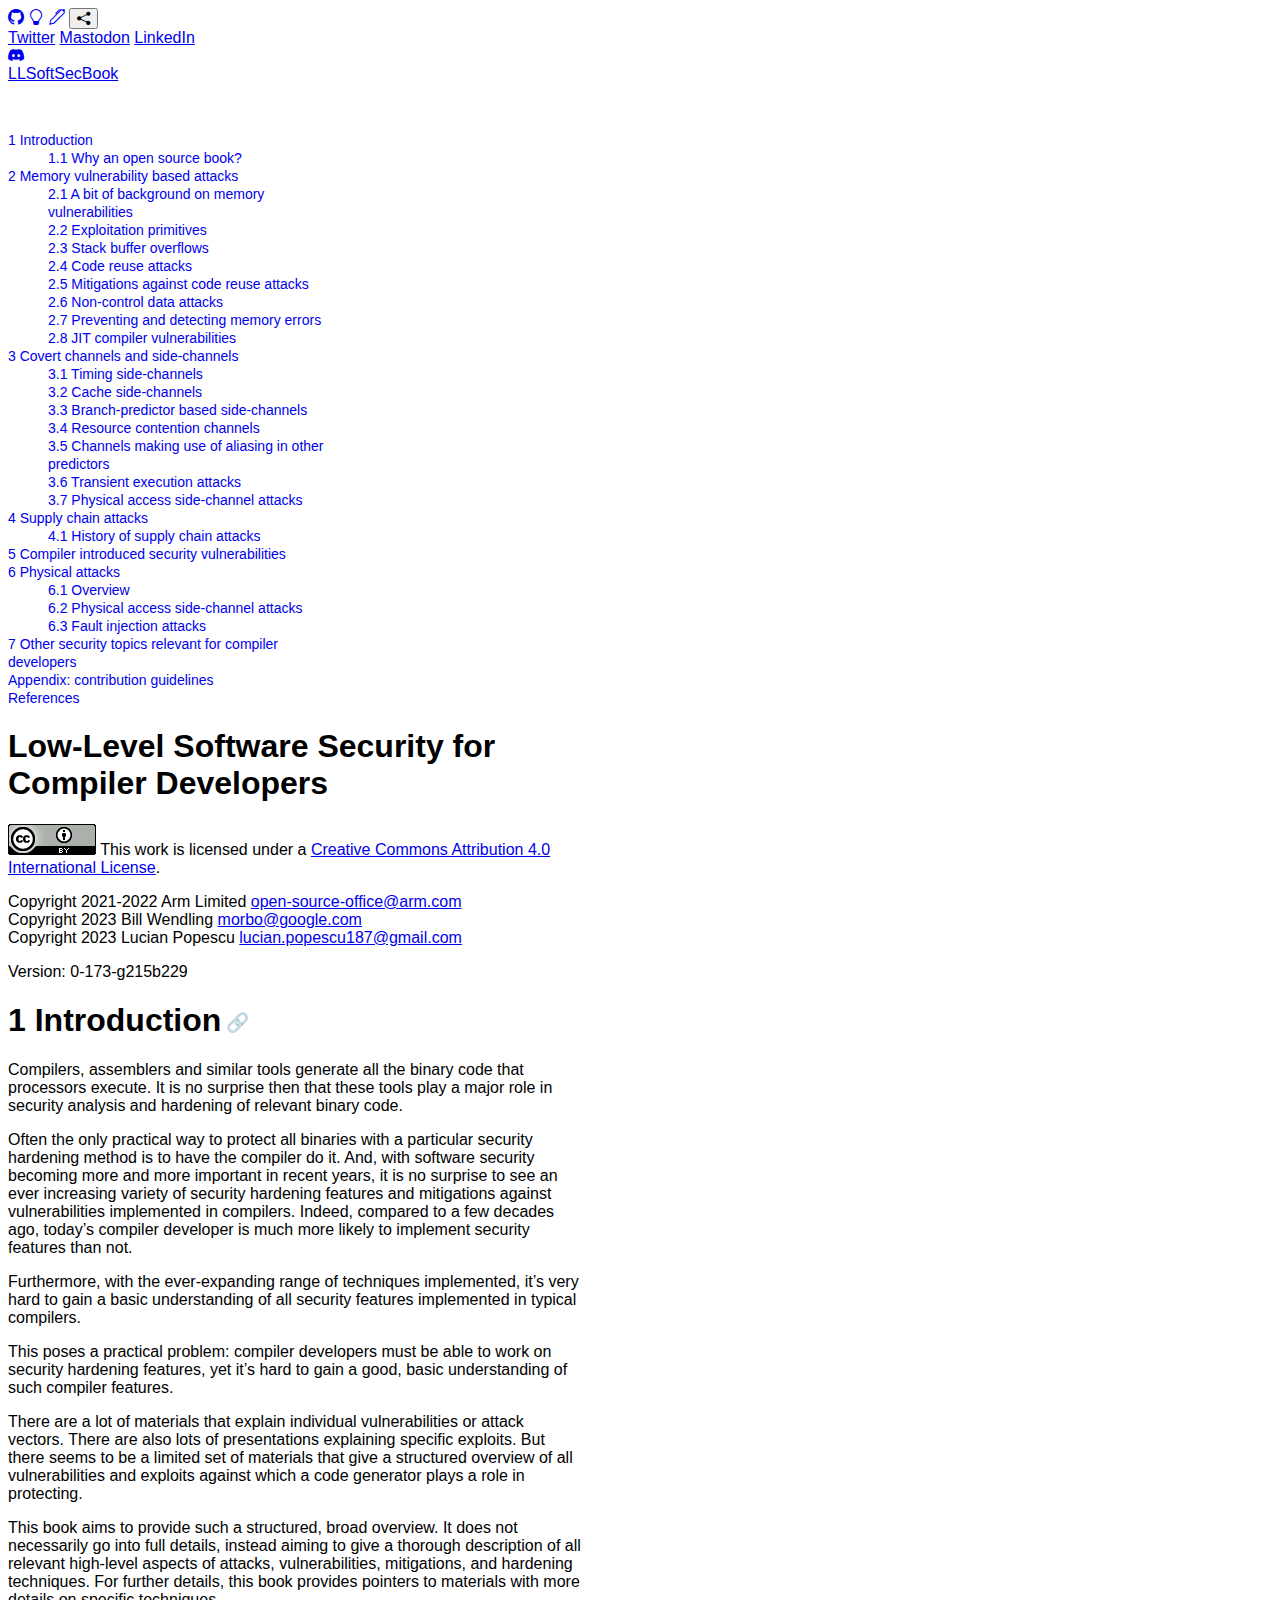
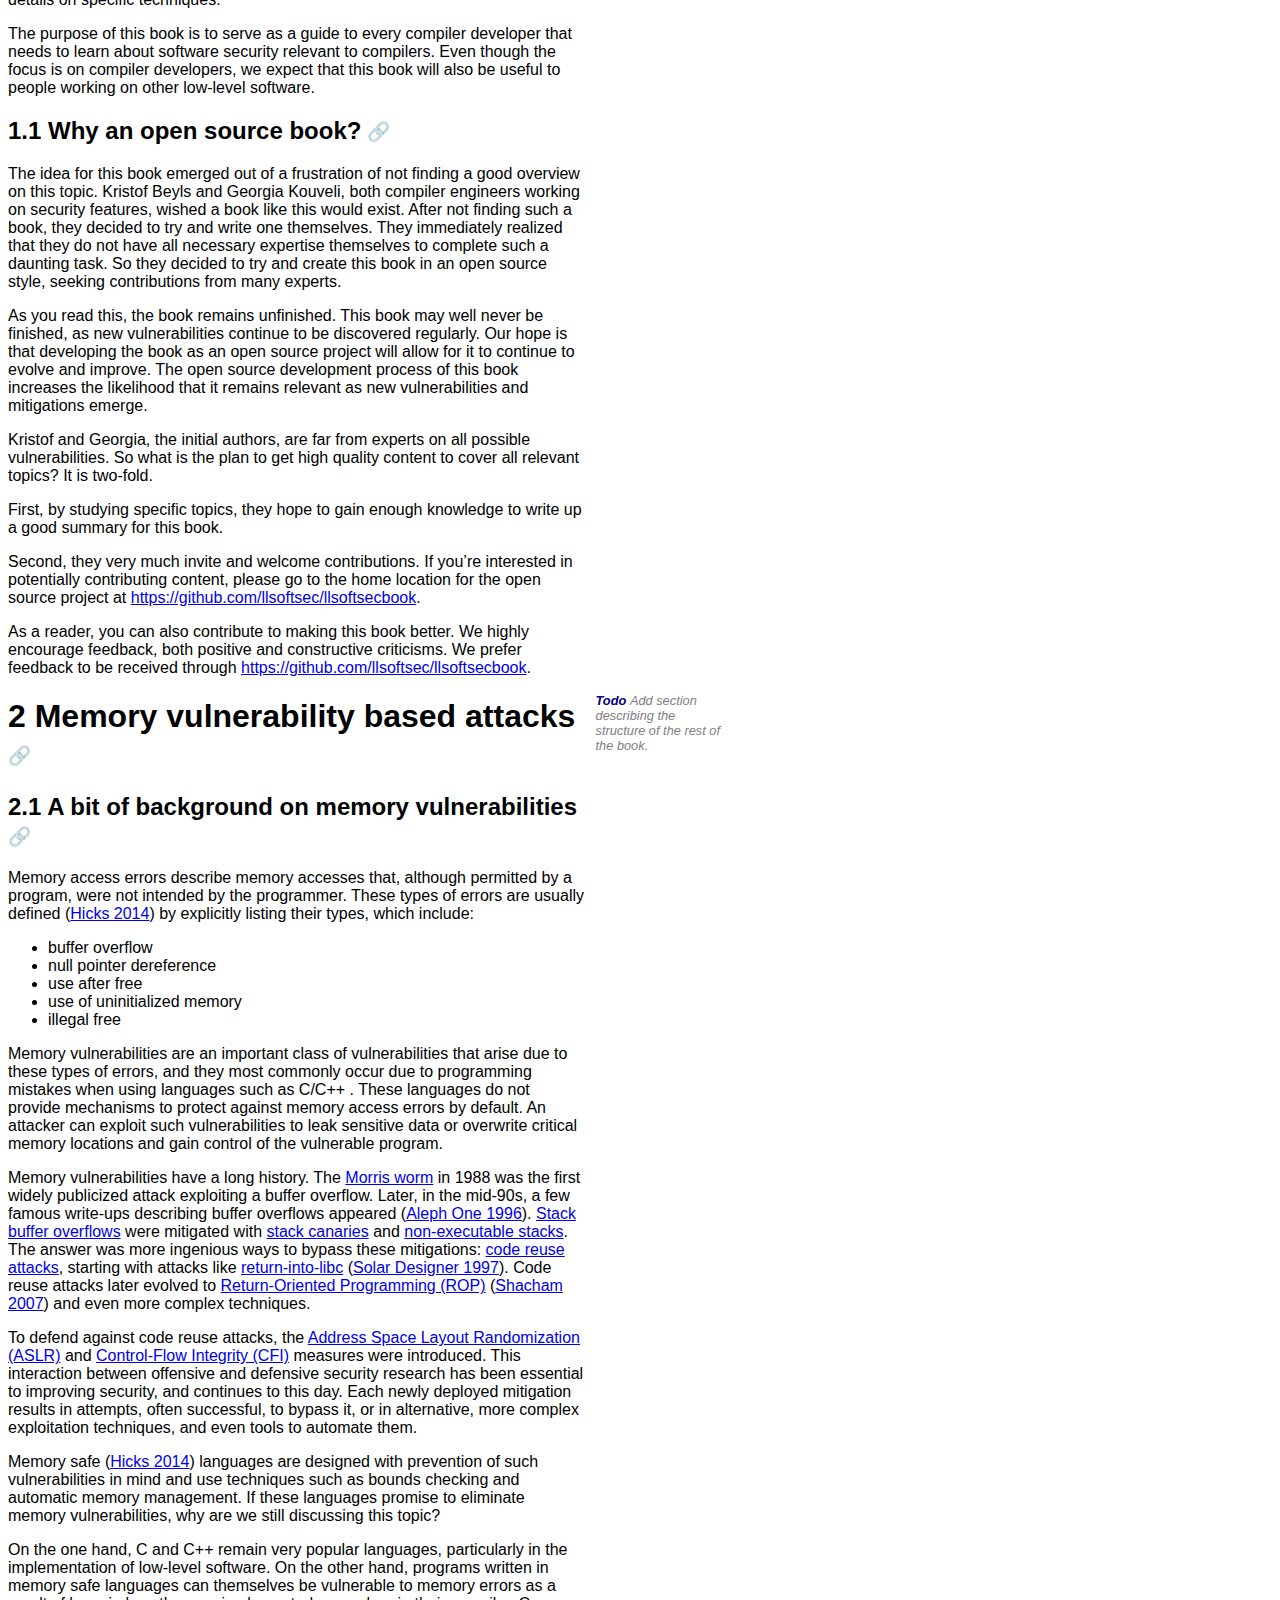
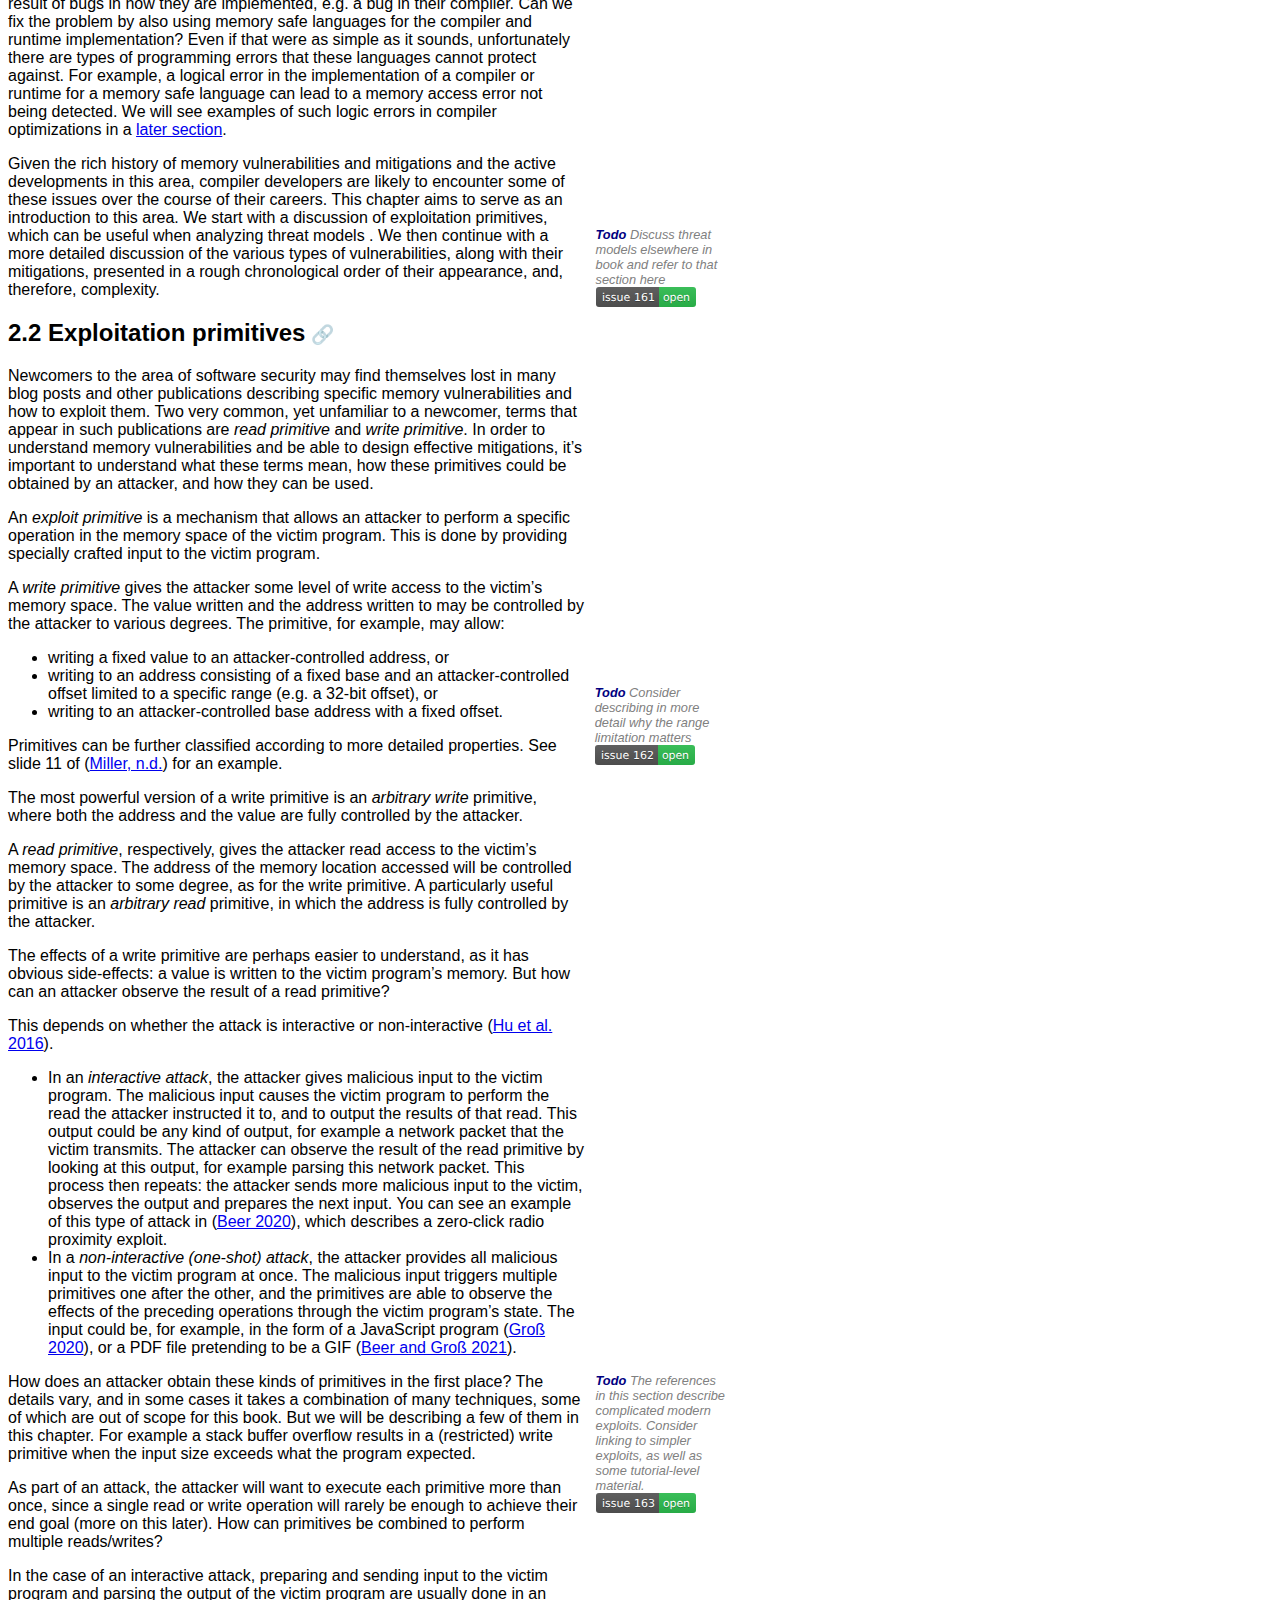
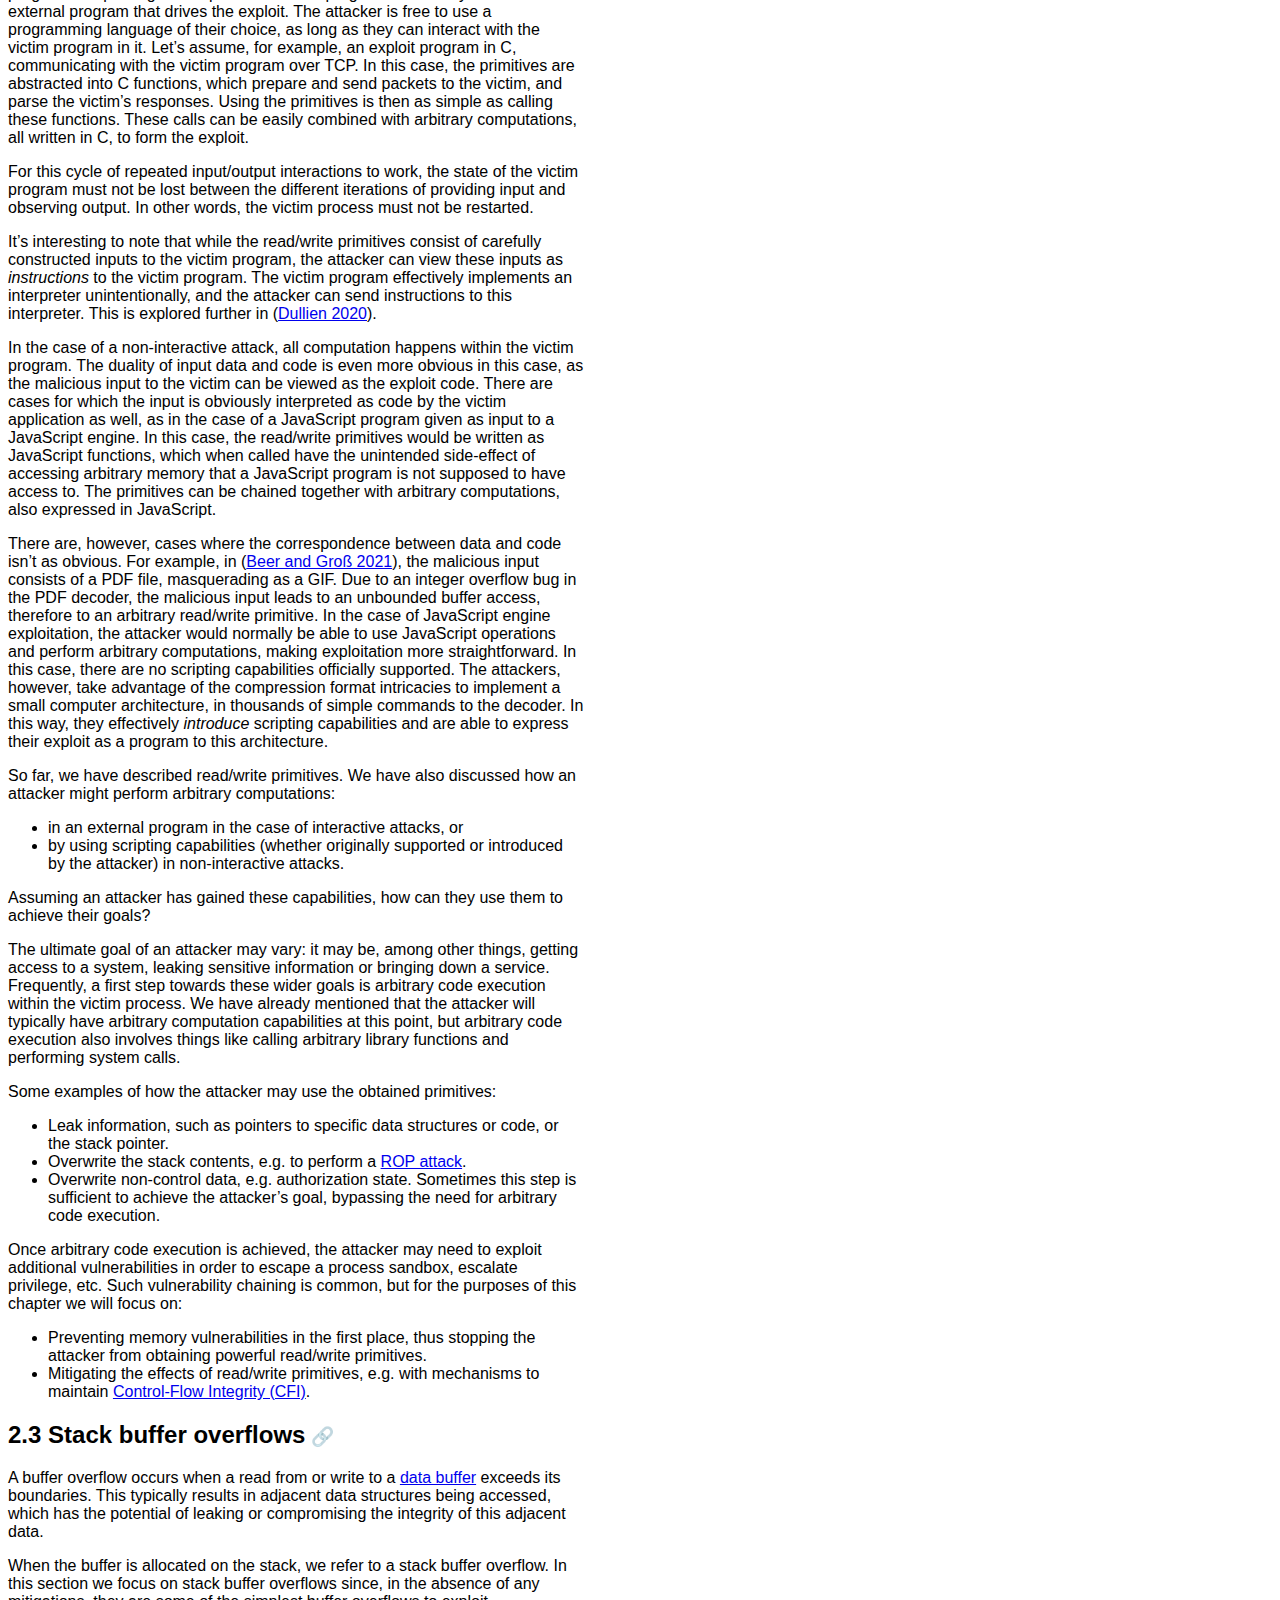
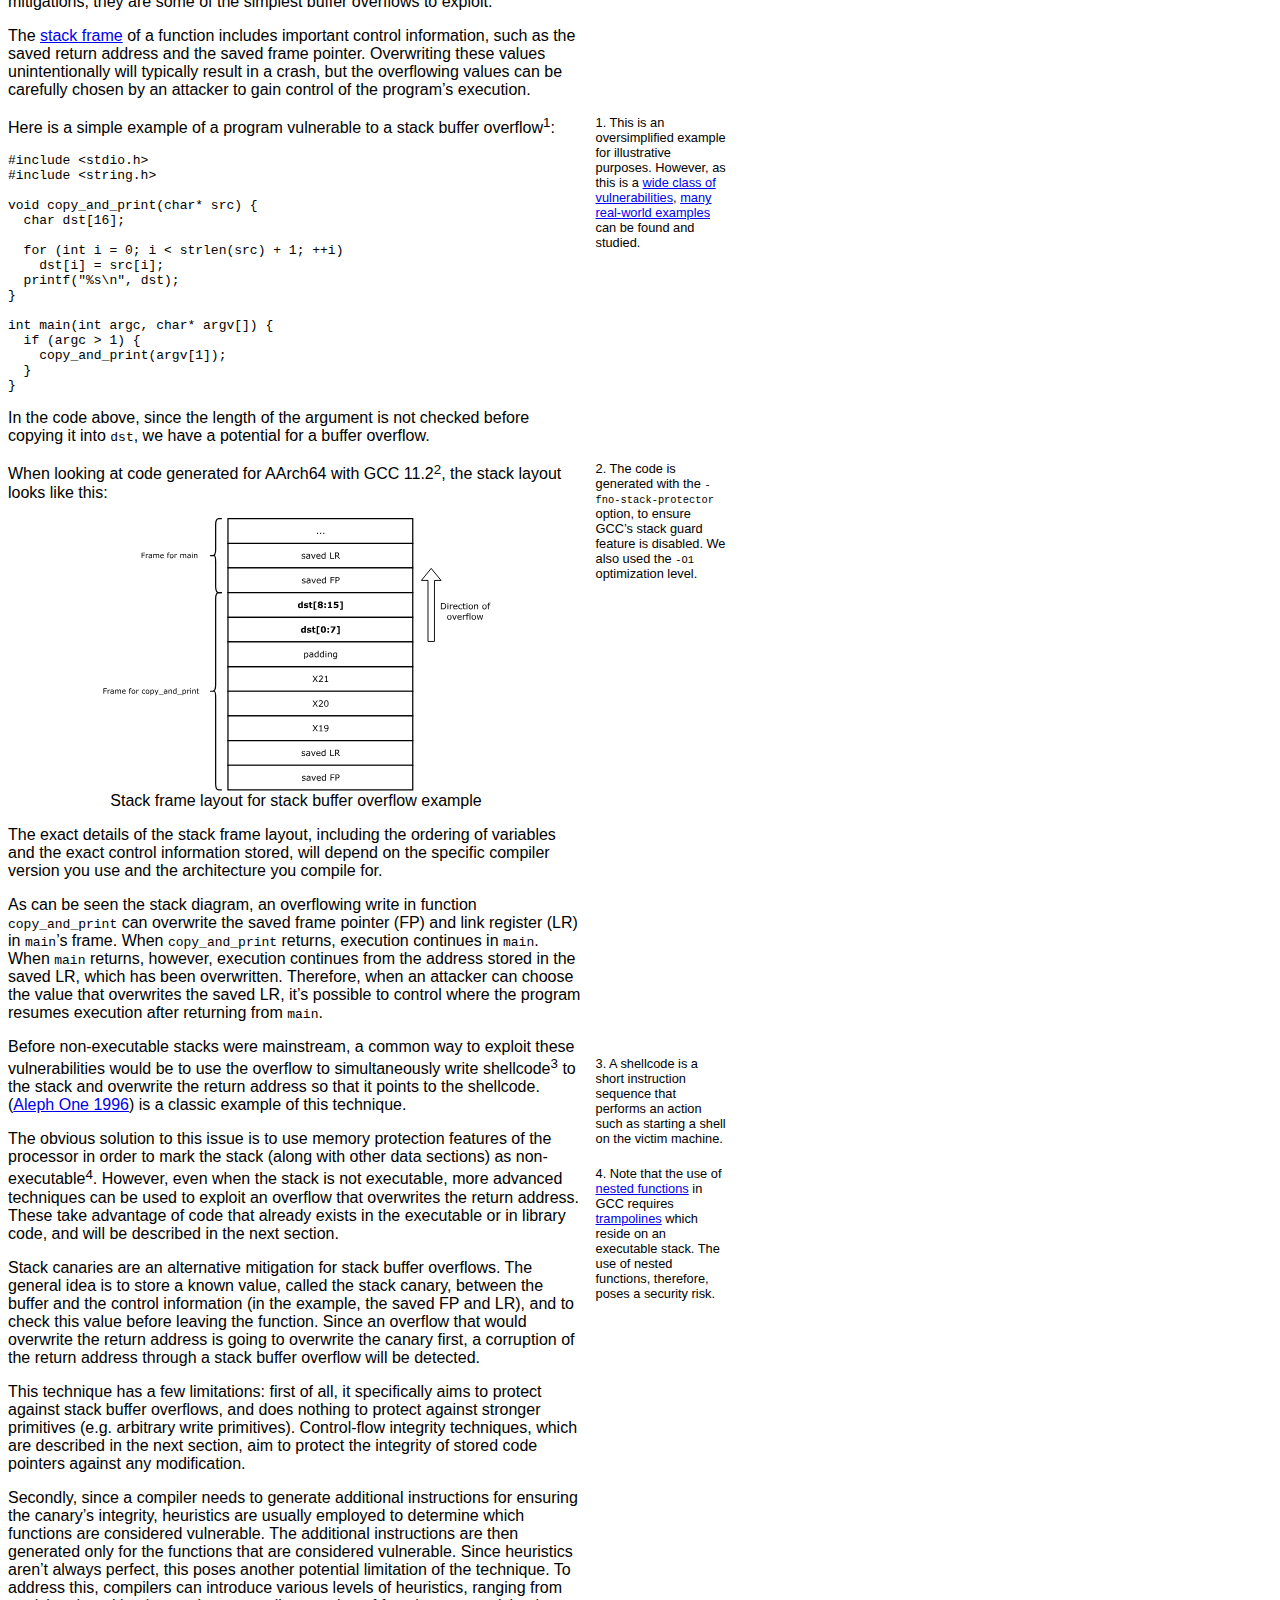
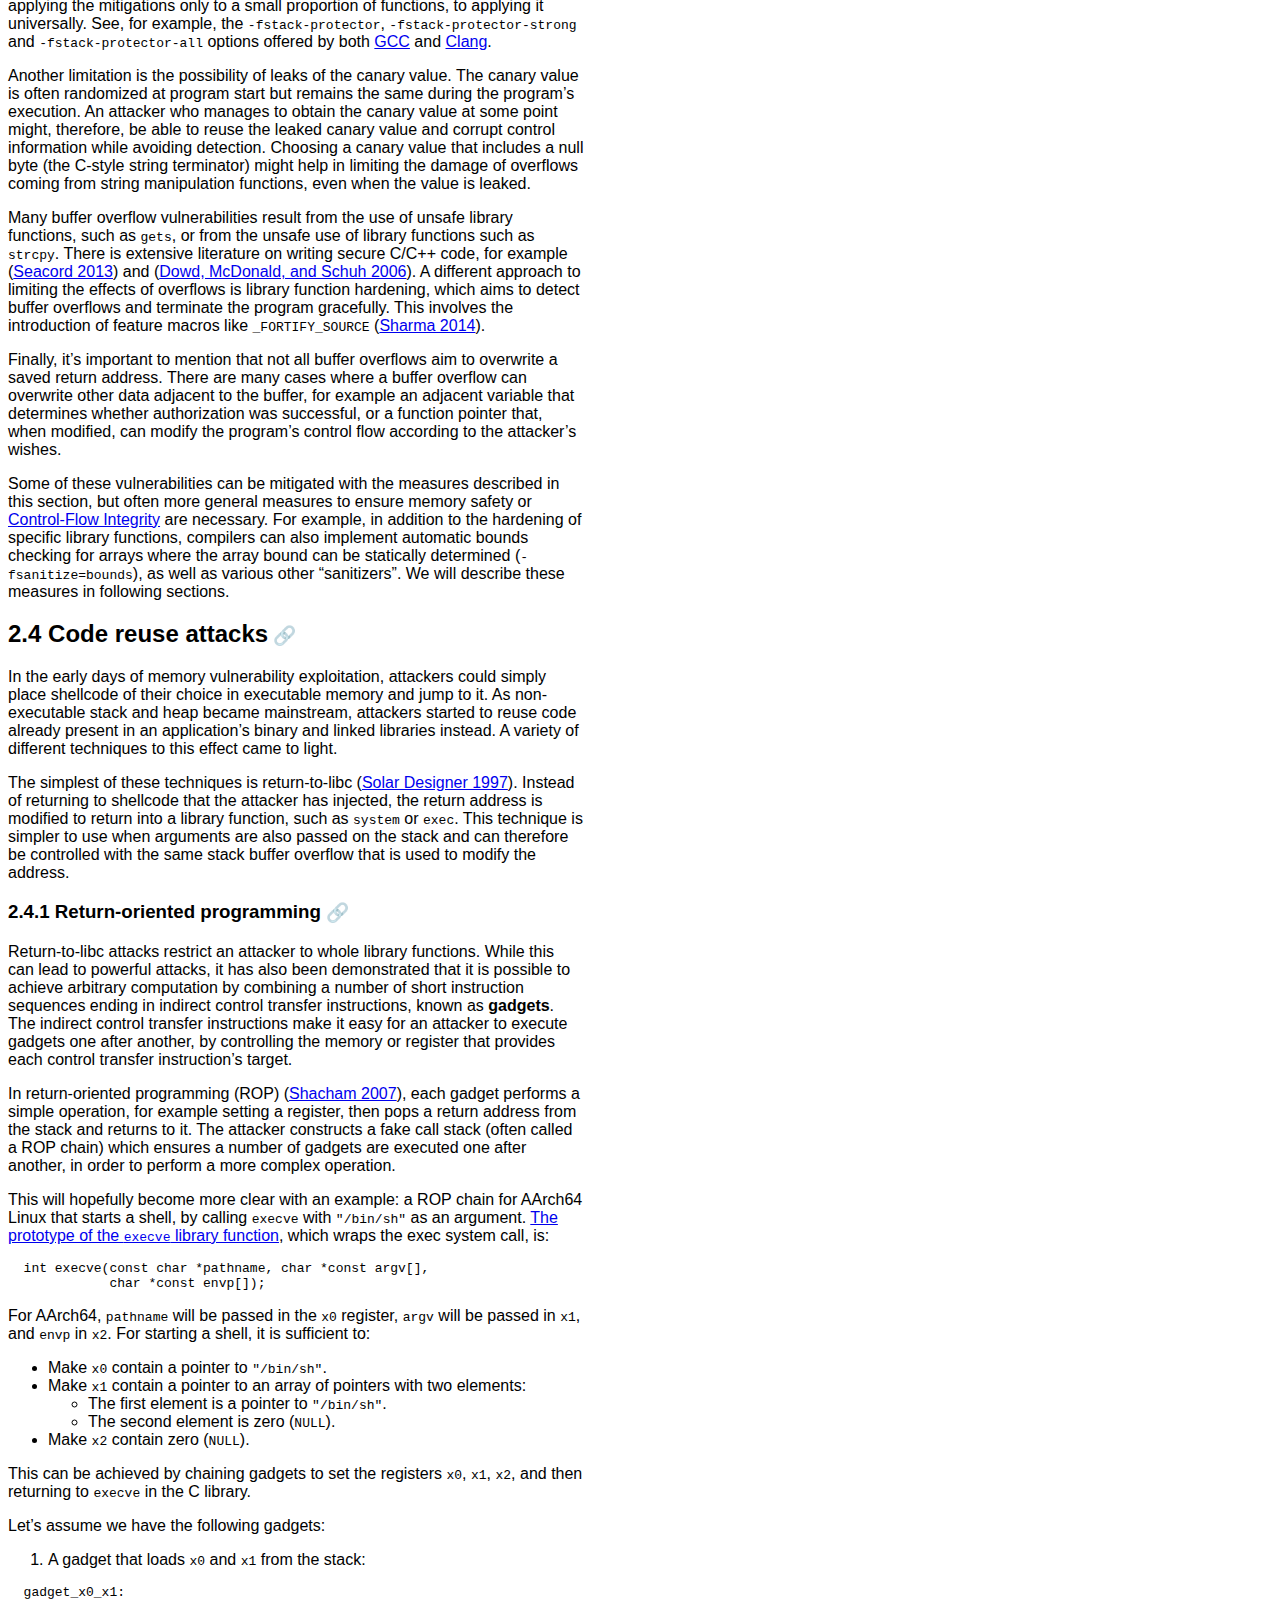
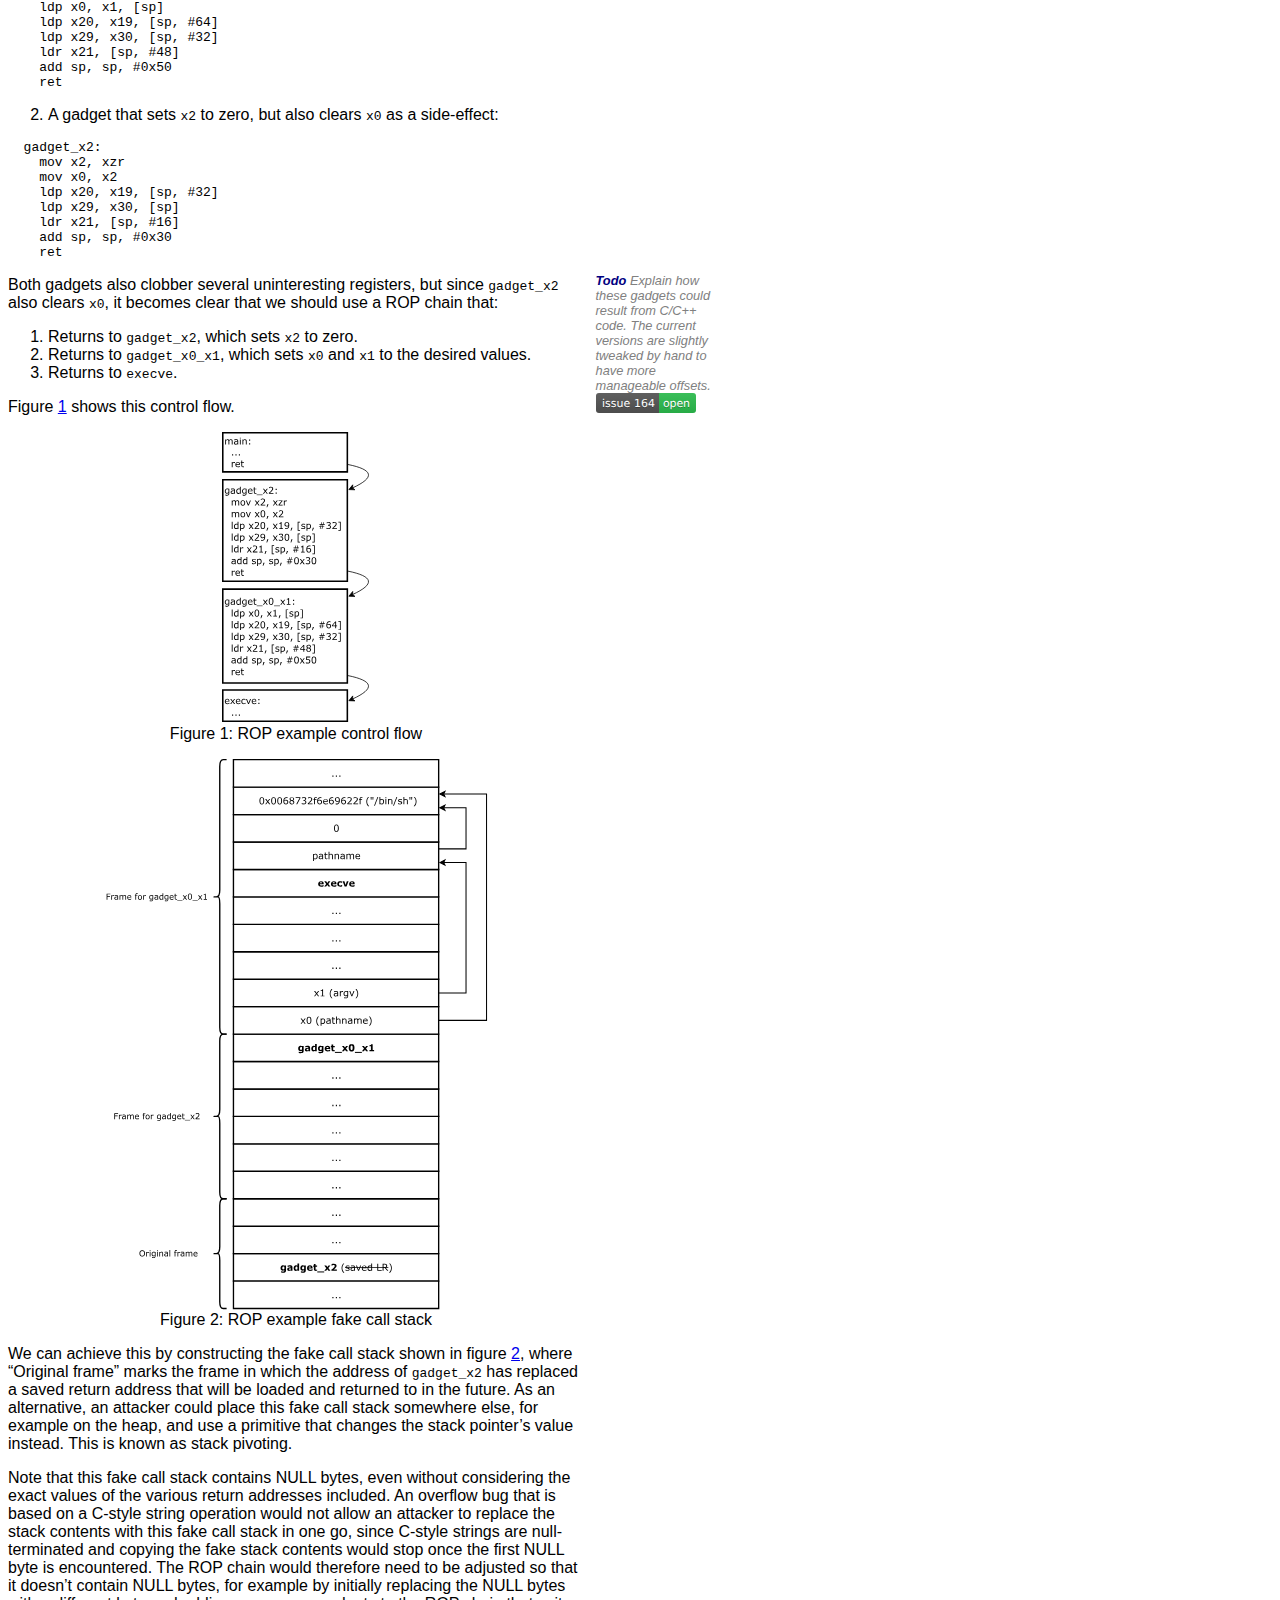
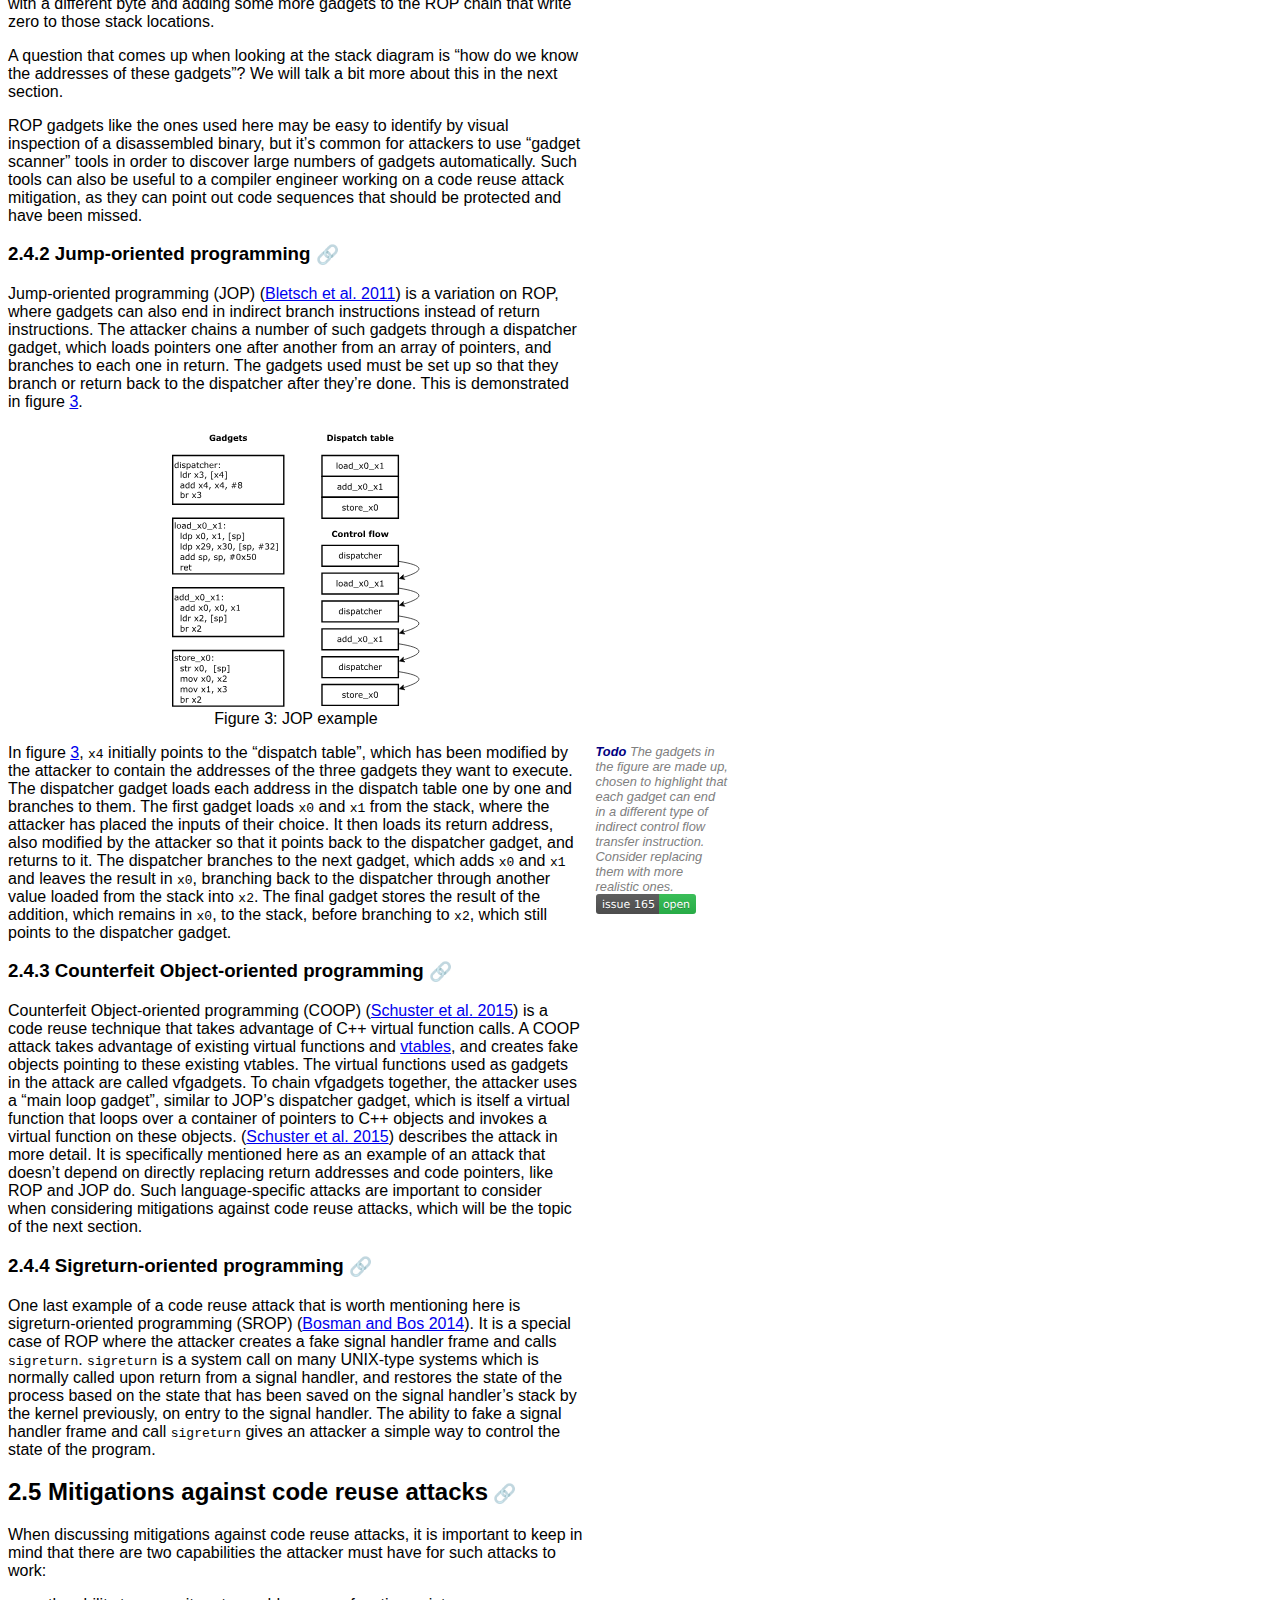
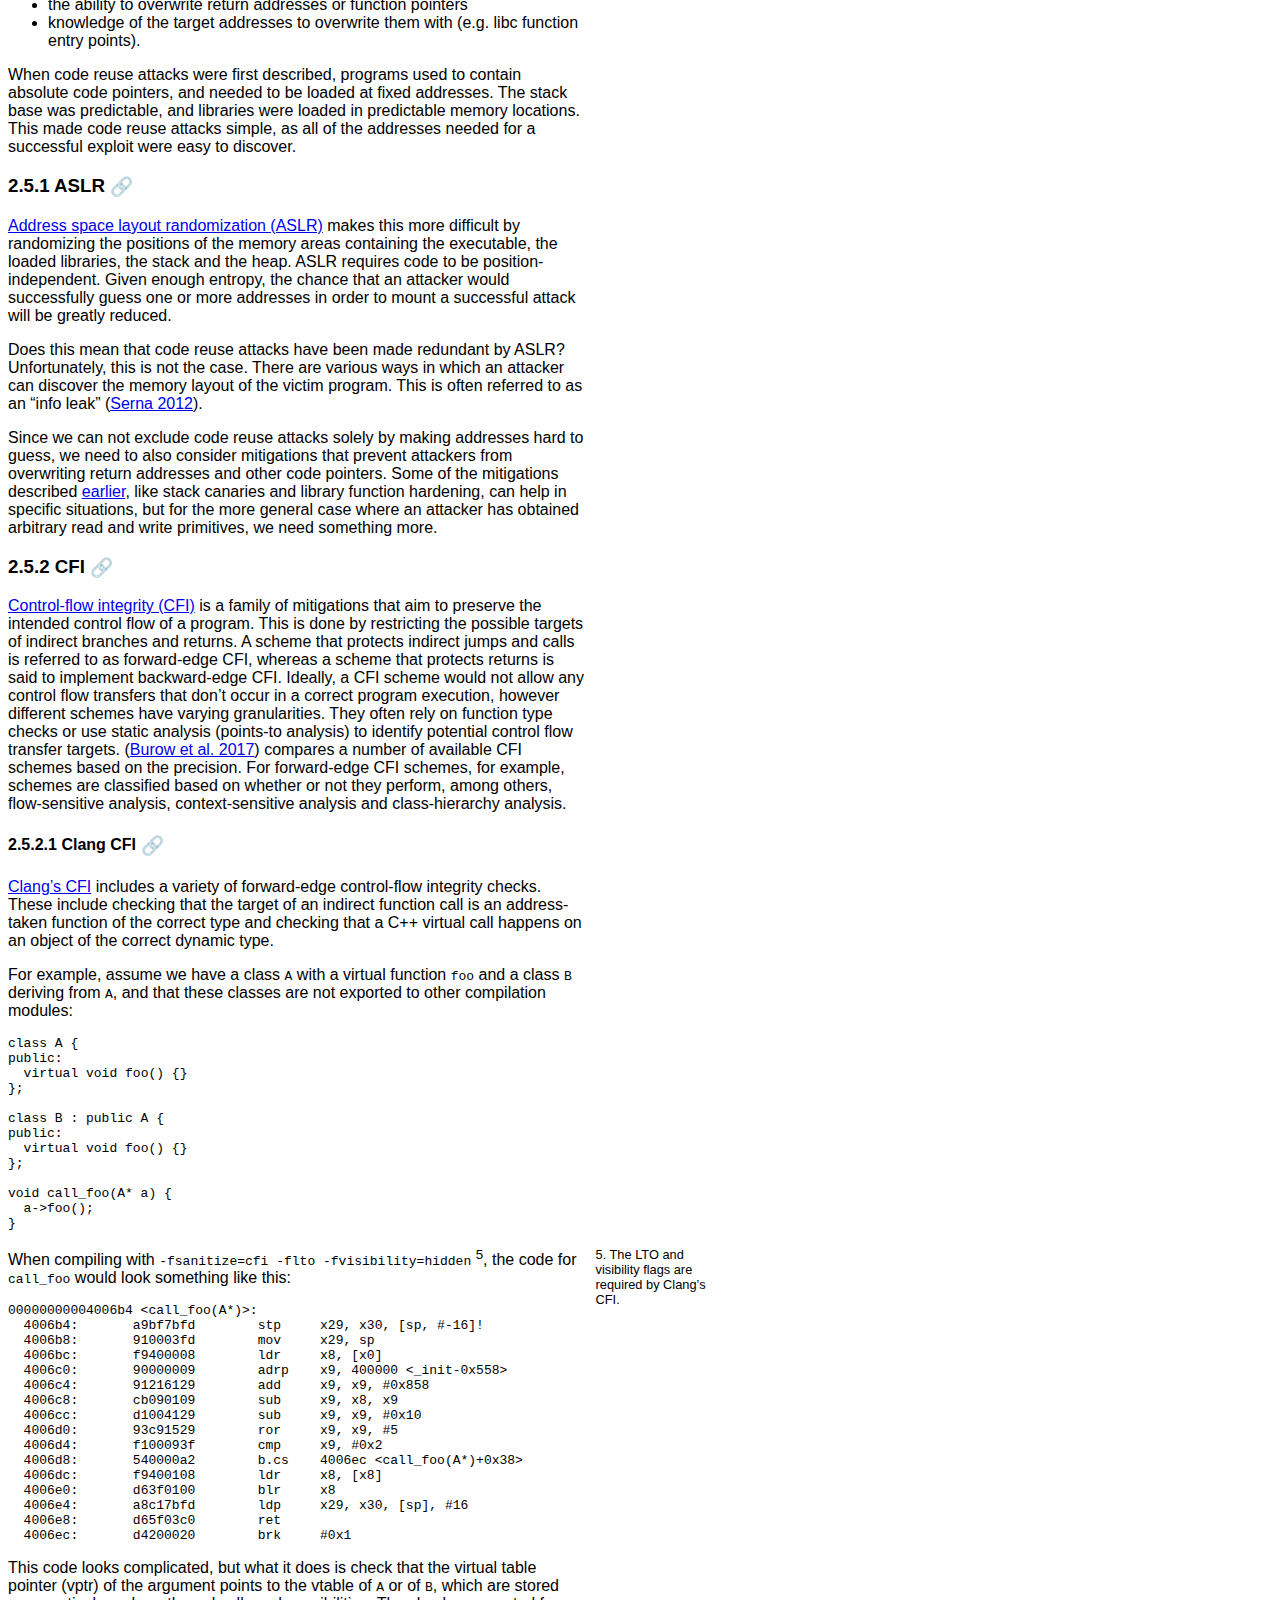
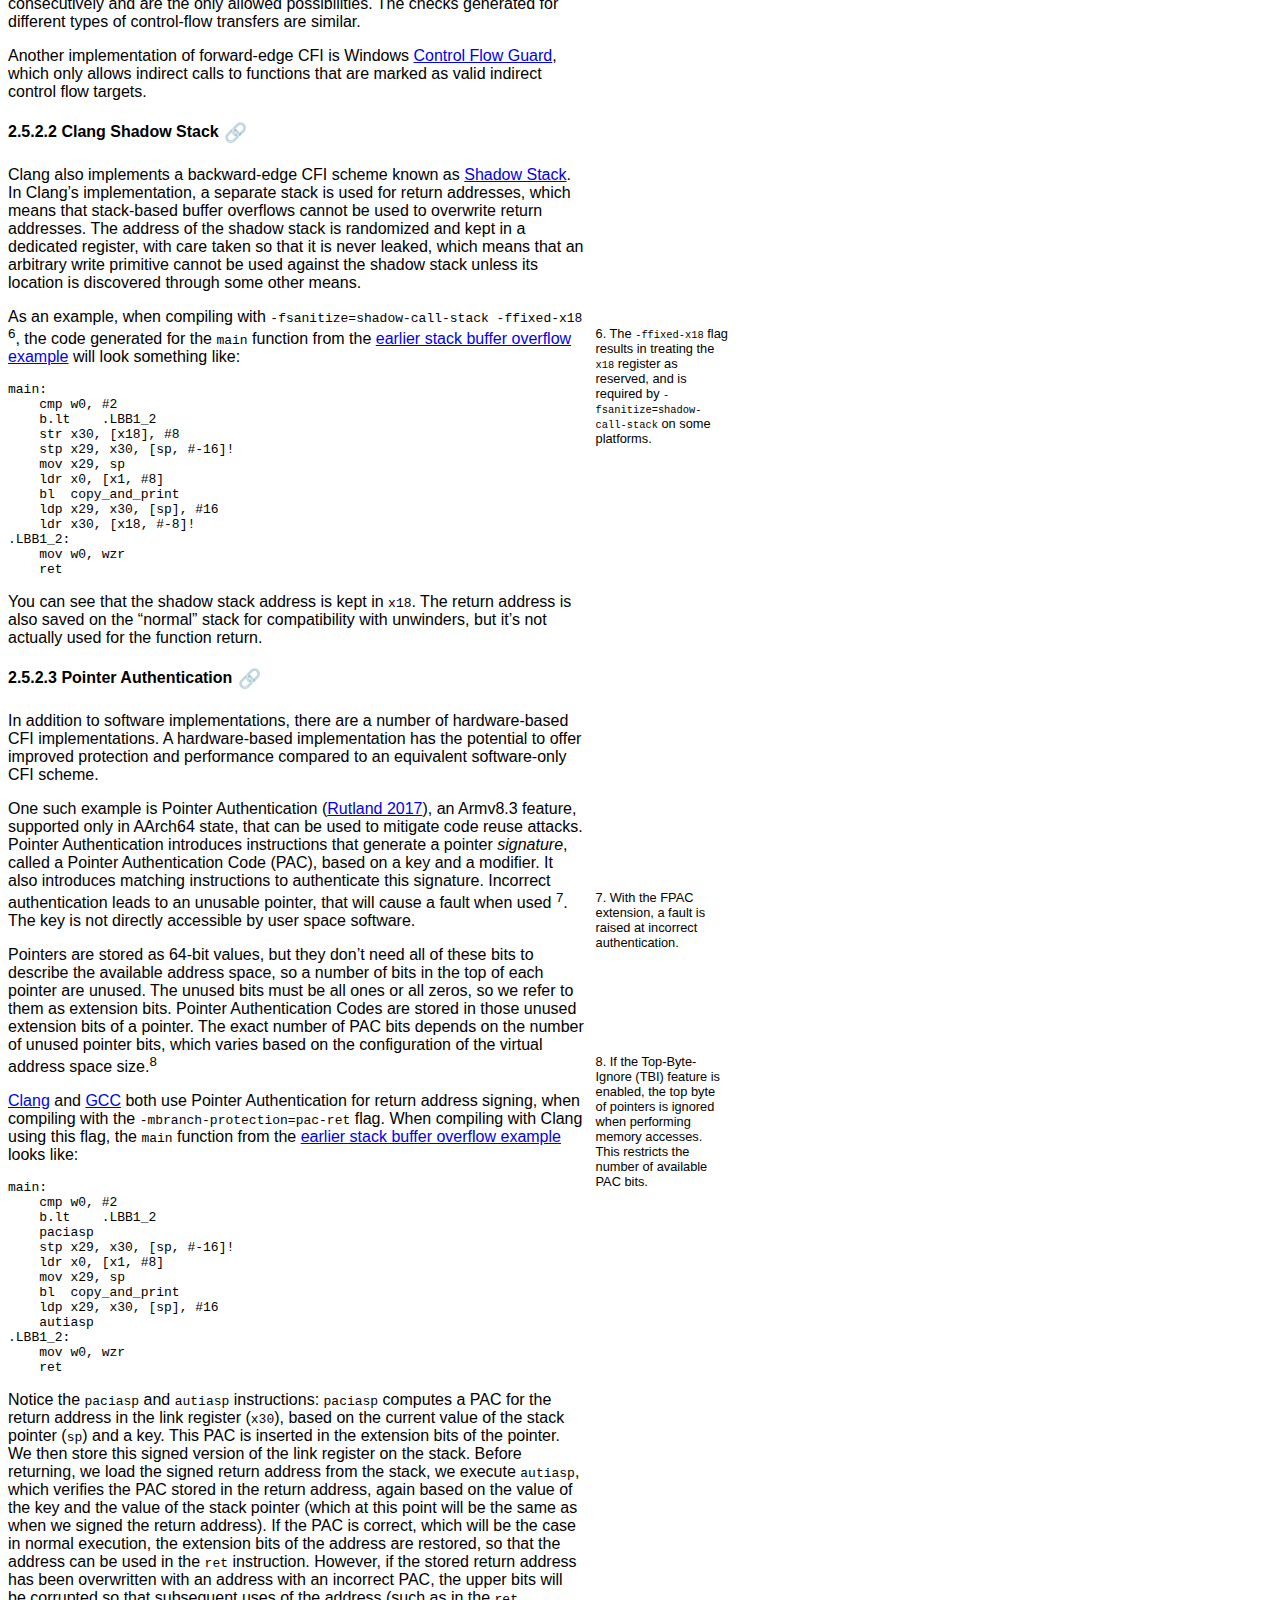
==== book.html @ 7c4ad921 "deploy: 215b229cedf8976d900cfb7259517140b28e641c" ====
<!DOCTYPE html>
<html xmlns="http://www.w3.org/1999/xhtml" lang xml:lang>
<head>
  <meta charset="utf-8" />
  <meta name="generator" content="pandoc" />
  <meta name="viewport" content="width=device-width, initial-scale=1.0, user-scalable=yes" />
  <title>Low-Level Software Security for Compiler Developers</title>
  <link data-external="1" href="https://cdn.jsdelivr.net/npm/bootstrap@5.2.3/dist/css/bootstrap.min.css" rel="stylesheet" integrity="sha384-rbsA2VBKQhggwzxH7pPCaAqO46MgnOM80zW1RWuH61DGLwZJEdK2Kadq2F9CUG65" crossorigin="anonymous">
  <link data-external="1" rel="stylesheet" href="https://cdn.jsdelivr.net/npm/bootstrap-icons@1.10.3/font/bootstrap-icons.css">
</head>
  <style type="text/css">
code{white-space: pre-wrap;}
span.smallcaps{font-variant: small-caps;}
span.underline{text-decoration: underline;}
div.column{display: inline-block; vertical-align: top; width: 50%;}
</style>
  <style type="text/css">
pre > code.sourceCode { white-space: pre; position: relative; }
pre > code.sourceCode > span { line-height: 1.25; }
pre > code.sourceCode > span:empty { height: 1.2em; }
.sourceCode { overflow: visible; }
code.sourceCode > span { color: inherit; text-decoration: inherit; }
div.sourceCode { margin: 1em 0; }
pre.sourceCode { margin: 0; }
@media screen {
div.sourceCode { overflow: auto; }
}
@media print {
pre > code.sourceCode { white-space: pre-wrap; }
pre > code.sourceCode > span { text-indent: -5em; padding-left: 5em; }
}
pre.numberSource code
{ counter-reset: source-line 0; }
pre.numberSource code > span
{ position: relative; left: -4em; counter-increment: source-line; }
pre.numberSource code > span > a:first-child::before
{ content: counter(source-line);
position: relative; left: -1em; text-align: right; vertical-align: baseline;
border: none; display: inline-block;
-webkit-touch-callout: none; -webkit-user-select: none;
-khtml-user-select: none; -moz-user-select: none;
-ms-user-select: none; user-select: none;
padding: 0 4px; width: 4em;
color: #aaaaaa;
}
pre.numberSource { margin-left: 3em; border-left: 1px solid #aaaaaa; padding-left: 4px; }
div.sourceCode
{ }
@media screen {
pre > code.sourceCode > span > a:first-child::before { text-decoration: underline; }
}
code span.al { color: #ff0000; font-weight: bold; } 
code span.an { color: #60a0b0; font-weight: bold; font-style: italic; } 
code span.at { color: #7d9029; } 
code span.bn { color: #40a070; } 
code span.bu { color: #008000; } 
code span.cf { color: #007020; font-weight: bold; } 
code span.ch { color: #4070a0; } 
code span.cn { color: #880000; } 
code span.co { color: #60a0b0; font-style: italic; } 
code span.cv { color: #60a0b0; font-weight: bold; font-style: italic; } 
code span.do { color: #ba2121; font-style: italic; } 
code span.dt { color: #902000; } 
code span.dv { color: #40a070; } 
code span.er { color: #ff0000; font-weight: bold; } 
code span.ex { } 
code span.fl { color: #40a070; } 
code span.fu { color: #06287e; } 
code span.im { color: #008000; font-weight: bold; } 
code span.in { color: #60a0b0; font-weight: bold; font-style: italic; } 
code span.kw { color: #007020; font-weight: bold; } 
code span.op { color: #666666; } 
code span.ot { color: #007020; } 
code span.pp { color: #bc7a00; } 
code span.sc { color: #4070a0; } 
code span.ss { color: #bb6688; } 
code span.st { color: #4070a0; } 
code span.va { color: #19177c; } 
code span.vs { color: #4070a0; } 
code span.wa { color: #60a0b0; font-weight: bold; font-style: italic; } 
</style>
  <style type="text/css">
#toc-sidebar ::marker
{ content: none; }

body {
font-family: sans-serif;
}

#toc-sidebar a span
{
display: none;
}
#toc-sidebar a span.toc-section-number
{
display: inline;
}

#toc-sidebar
{
padding-top: 2em;
}

#toc-sidebar > ul {
padding: 0;
}

#toc-sidebar ul ul ul
{
display: none;
}

#toc-sidebar a
{
text-decoration: none;
font-size: 0.875em;
}
.selflink {
text-decoration: none;
}
.selflink::after {
content: ' 🔗';
font-size: 14pt;
vertical-align: middle;
opacity: 0.5;
}
h1:hover > .selflink::after,
h2:hover > .selflink::after,
h3:hover > .selflink::after,
h4:hover > .selflink::after,
h5:hover > .selflink::after,
h6:hover > .selflink::after {
opacity: 1;
}


body {
display: flex;
flex-direction: column;
height: 100vh;
}
#all-below-top-bar {
height: calc(100vh - 56px);
}

:root {

--sidenote-width: calc(min(23%, 376px));
--sidenote-col-width: calc(min(25%, 400px)); 
}
.sidenote, .todo, .missingcontent {
float: right; 
clear: right; 
margin-bottom: 1em; 
width: var(--sidenote-width);

margin-right: calc(0px - var(--sidenote-col-width));
font-size: 80%; 
}
.todo, .missingcontent {
color: gray;
font-style: italic;
}
.todo::before {
font-weight: bold;
color: navy;
content: "Todo ";
}
.missingcontent::before {
font-weight: bold;
color: navy;
content: "Missing content ";
}
.todo_ref, .missingcontent_ref {
display: none;
}

@media (max-width: 767px) {
:root {

--toc-sidebar-max-width: 100%;
--main-content-max-width: calc(min(100%, 576px)); 

--sidenote-col-width: 0px;
}

.sidenote, .todo, .missingcontent {
display: none; 
float: none; 
margin: 5% 10% 5% 10%;
width: 80%;
font-size: 80%;
}
}

@media (min-width: 768px) {
:root {

--toc-sidebar-max-width: 100%;
--main-content-max-width: calc(min(100%, 576px)); 
}
}

@media (min-width: 1200px) {
:root {

--toc-sidebar-max-width: calc(min(25%, 576px));

--main-content-max-width: calc(min(75%, 576px));
}
#main-content-col:not(.without-tocsidebar) {
max-width: calc(100% - var(--toc-sidebar-max-width));
}
#main-content-col .without-tocsidebar {
max-width: 100%;
}
}
#toc-sidebar {
max-width: var(--toc-sidebar-max-width);
}
#main-content-max-width {
max-width: var(--main-content-max-width);
}
#main-content-with-sidenotes {
width: calc(var(--main-content-max-width) + var(--sidenote-col-width));
}
.sidenote_ref {
cursor: pointer;
}
figure {
display: block;
}
figure img {
margin: 0px auto;
display: block;
}
figure img + figcaption {
margin: 0px auto;
display: block;
text-align: center;
}
</style>
  
</head>

<body>
<nav id="top-bar" class="navbar navbar-light bg-light">
  <div class="container-fluid">
    <div> 
    <a role="button" id="toggle-toc-button" class="btn btn-sm btn-outline-primary" data-bs-toggle="tooltip" data-bs-title="Toggle table-of-contents" data-bs-placement="bottom">
      <span class="navbar-toggler-icon"></span>
    </a>
    <a id="view-source-button" class="btn btn-sm btn-outline-primary" role="button" data-bs-placement="bottom" data-bs-toggle="tooltip" data-bs-title="Github repo" href="https://github.com/llsoftsec/llsoftsecbook">
      <i class="bi bi-github"></i></a>
    <a id="open-issue-button" class="btn btn-sm btn-outline-primary" role="button" data-bs-placement="bottom" data-bs-toggle="tooltip" data-bs-title="Report issue" href="https://github.com/llsoftsec/llsoftsecbook/issues/new?title=Issue%20summary&amp;body=Your%20issue%20content%20here.">
      <i class="bi bi-lightbulb"></i></a>
    <a id="view-source-button" class="btn btn-sm btn-outline-primary" role="button" data-bs-placement="bottom" data-bs-toggle="tooltip" data-bs-title="Suggest an edit" href="https://github.com/llsoftsec/llsoftsecbook/edit/main/book.md">
      <i class="bi bi-pen"></i></a>
    <span class="dropdown" id="share-dropdown">
      <button class="btn btn-outline-primary btn-sm dropdown-toggle" id="share-button" type="button" id="shareDropdownMenuButton" data-bs-toggle="dropdown" aria-haspopup="true" aria-expanded="false">
        <i class="bi bi-share-fill"></i></button>
      <div class="dropdown-menu" aria-labelledby="shareDropdownMenuButton">
        <a id="twitter-share-link" class="dropdown-item" href="#" target="_blank">Twitter</a>
        <a id="mastodon-share-link" class="dropdown-item" href="#" target="_blank">Mastodon</a>
        <a id="linkedin-share-link" class="dropdown-item" href="#" target="_blank">LinkedIn</a>
      </div>
    </span>
    <a id="discord-button" class="btn btn-sm btn-outline-primary" role="button" data-bs-placement="bottom" data-bs-toggle="tooltip" data-bs-title="Chat on Discord" href="https://discord.gg/Bm55Z9Ppgn">
      <i class="bi bi-discord"></i></a>
    </div>
    <a class="navbar-brand" href="#">LLSoftSecBook</a>
  </div>
</nav>

<div id="all-below-top-bar">
  <div class="container-fluid h-100">
    <div class="row h-100 d-flex justify-content-around">
  
  
  
  <div id="toc-sidebar" class="h-100 d-none d-xl-block overflow-auto">
    <ul>
    <li><a href="#introduction" id="toc-introduction"><span class="toc-section-number">1</span> Introduction</a>
    <ul>
    <li><a href="#why-an-open-source-book" id="toc-why-an-open-source-book"><span class="toc-section-number">1.1</span> Why an open source
    book?</a></li>
    </ul></li>
    <li><a href="#memory-vulnerability-based-attacks" id="toc-memory-vulnerability-based-attacks"><span class="toc-section-number">2</span> Memory vulnerability based
    attacks</a>
    <ul>
    <li><a href="#a-bit-of-background-on-memory-vulnerabilities" id="toc-a-bit-of-background-on-memory-vulnerabilities"><span class="toc-section-number">2.1</span> A bit of background on memory
    vulnerabilities</a></li>
    <li><a href="#exploitation-primitives" id="toc-exploitation-primitives"><span class="toc-section-number">2.2</span> Exploitation
    primitives</a></li>
    <li><a href="#stack-buffer-overflows" id="toc-stack-buffer-overflows"><span class="toc-section-number">2.3</span> Stack buffer
    overflows</a></li>
    <li><a href="#code-reuse-attacks" id="toc-code-reuse-attacks"><span class="toc-section-number">2.4</span> Code reuse attacks</a>
    <ul>
    <li><a href="#return-oriented-programming" id="toc-return-oriented-programming"><span class="toc-section-number">2.4.1</span> Return-oriented
    programming</a></li>
    <li><a href="#jump-oriented-programming" id="toc-jump-oriented-programming"><span class="toc-section-number">2.4.2</span> Jump-oriented
    programming</a></li>
    <li><a href="#counterfeit-object-oriented-programming" id="toc-counterfeit-object-oriented-programming"><span class="toc-section-number">2.4.3</span> Counterfeit Object-oriented
    programming</a></li>
    <li><a href="#sigreturn-oriented-programming" id="toc-sigreturn-oriented-programming"><span class="toc-section-number">2.4.4</span> Sigreturn-oriented
    programming</a></li>
    </ul></li>
    <li><a href="#mitigations-against-code-reuse-attacks" id="toc-mitigations-against-code-reuse-attacks"><span class="toc-section-number">2.5</span> Mitigations against code reuse
    attacks</a>
    <ul>
    <li><a href="#aslr" id="toc-aslr"><span class="toc-section-number">2.5.1</span> ASLR</a></li>
    <li><a href="#cfi" id="toc-cfi"><span class="toc-section-number">2.5.2</span> CFI</a></li>
    </ul></li>
    <li><a href="#non-control-data-attacks" id="toc-non-control-data-attacks"><span class="toc-section-number">2.6</span> Non-control data
    attacks</a></li>
    <li><a href="#preventing-and-detecting-memory-errors" id="toc-preventing-and-detecting-memory-errors"><span class="toc-section-number">2.7</span> Preventing and detecting
    memory errors</a>
    <ul>
    <li><a href="#sanitizers" id="toc-sanitizers"><span class="toc-section-number">2.7.1</span> Sanitizers</a></li>
    <li><a href="#bounds-checking" id="toc-bounds-checking"><span class="toc-section-number">2.7.2</span> Bounds checking</a></li>
    </ul></li>
    <li><a href="#jit-compiler-vulnerabilities" id="toc-jit-compiler-vulnerabilities"><span class="toc-section-number">2.8</span> JIT compiler
    vulnerabilities</a></li>
    </ul></li>
    <li><a href="#covert-channels-and-side-channels" id="toc-covert-channels-and-side-channels"><span class="toc-section-number">3</span> Covert channels and
    side-channels</a>
    <ul>
    <li><a href="#timing-side-channels" id="toc-timing-side-channels"><span class="toc-section-number">3.1</span> Timing side-channels</a></li>
    <li><a href="#cache-side-channels" id="toc-cache-side-channels"><span class="toc-section-number">3.2</span> Cache side-channels</a>
    <ul>
    <li><a href="#typical-cpu-cache-architecture" id="toc-typical-cpu-cache-architecture"><span class="toc-section-number">3.2.1</span> Typical CPU cache
    architecture</a></li>
    <li><a href="#operation-of-cache-side-channels" id="toc-operation-of-cache-side-channels"><span class="toc-section-number">3.2.2</span> Operation of cache
    side-channels</a></li>
    <li><a href="#mitigating-cache-side-channel-attacks" id="toc-mitigating-cache-side-channel-attacks"><span class="toc-section-number">3.2.3</span> Mitigating cache
    side-channel attacks</a></li>
    </ul></li>
    <li><a href="#branch-predictor-based-side-channels" id="toc-branch-predictor-based-side-channels"><span class="toc-section-number">3.3</span> Branch-predictor based
    side-channels</a>
    <ul>
    <li><a href="#branch-predictors" id="toc-branch-predictors"><span class="toc-section-number">3.3.1</span> Branch predictors</a></li>
    <li><a href="#side-channels-through-branch-predictors" id="toc-side-channels-through-branch-predictors"><span class="toc-section-number">3.3.2</span> Side-channels through branch
    predictors</a></li>
    <li><a href="#mitigations" id="toc-mitigations"><span class="toc-section-number">3.3.3</span> Mitigations</a></li>
    </ul></li>
    <li><a href="#resource-contention-channels" id="toc-resource-contention-channels"><span class="toc-section-number">3.4</span> Resource contention
    channels</a></li>
    <li><a href="#channels-making-use-of-aliasing-in-other-predictors" id="toc-channels-making-use-of-aliasing-in-other-predictors"><span class="toc-section-number">3.5</span> Channels making use of
    aliasing in other predictors</a></li>
    <li><a href="#transient-execution-attacks" id="toc-transient-execution-attacks"><span class="toc-section-number">3.6</span> Transient execution
    attacks</a>
    <ul>
    <li><a href="#transient-execution" id="toc-transient-execution"><span class="toc-section-number">3.6.1</span> Transient execution</a></li>
    <li><a href="#transient-execution-attacks-1" id="toc-transient-execution-attacks-1"><span class="toc-section-number">3.6.2</span> Transient Execution
    Attacks</a></li>
    <li><a href="#mitigations-against-transient-execution-attacks" id="toc-mitigations-against-transient-execution-attacks"><span class="toc-section-number">3.6.3</span> Mitigations against
    transient execution attacks</a></li>
    </ul></li>
    <li><a href="#physical-access-side-channel-attacks" id="toc-physical-access-side-channel-attacks"><span class="toc-section-number">3.7</span> Physical access side-channel
    attacks</a></li>
    </ul></li>
    <li><a href="#supply-chain-attacks" id="toc-supply-chain-attacks"><span class="toc-section-number">4</span> Supply chain attacks</a>
    <ul>
    <li><a href="#history-of-supply-chain-attacks" id="toc-history-of-supply-chain-attacks"><span class="toc-section-number">4.1</span> History of supply chain
    attacks</a></li>
    </ul></li>
    <li><a href="#compiler-introduced-security-vulnerabilities" id="toc-compiler-introduced-security-vulnerabilities"><span class="toc-section-number">5</span> Compiler introduced security
    vulnerabilities</a></li>
    <li><a href="#physical-attacks" id="toc-physical-attacks"><span class="toc-section-number">6</span> Physical attacks</a>
    <ul>
    <li><a href="#overview" id="toc-overview"><span class="toc-section-number">6.1</span> Overview</a></li>
    <li><a href="#physical-access-side-channel-attacks-1" id="toc-physical-access-side-channel-attacks-1"><span class="toc-section-number">6.2</span> Physical access side-channel
    attacks</a>
    <ul>
    <li><a href="#how-is-information-leaked" id="toc-how-is-information-leaked"><span class="toc-section-number">6.2.1</span> How is information
    leaked?</a></li>
    <li><a href="#side-channel-leakage-at-instruction-level" id="toc-side-channel-leakage-at-instruction-level"><span class="toc-section-number">6.2.2</span> Side channel leakage at
    instruction level</a></li>
    <li><a href="#countermeasures" id="toc-countermeasures"><span class="toc-section-number">6.2.3</span> Countermeasures</a></li>
    </ul></li>
    <li><a href="#fault-injection-attacks" id="toc-fault-injection-attacks"><span class="toc-section-number">6.3</span> Fault injection attacks</a>
    <ul>
    <li><a href="#common-forms-of-fault-injection-attacks" id="toc-common-forms-of-fault-injection-attacks"><span class="toc-section-number">6.3.1</span> Common forms of Fault
    injection attacks</a></li>
    <li><a href="#countermeasures-1" id="toc-countermeasures-1"><span class="toc-section-number">6.3.2</span> Countermeasures</a></li>
    </ul></li>
    </ul></li>
    <li><a href="#other-security-topics-relevant-for-compiler-developers" id="toc-other-security-topics-relevant-for-compiler-developers"><span class="toc-section-number">7</span> Other security topics relevant
    for compiler developers</a></li>
    <li><a href="#appendix-contribution-guidelines" id="toc-appendix-contribution-guidelines">Appendix: contribution
    guidelines</a></li>
    <li><a href="#references" id="toc-references">References</a></li>
    </ul>
  </div>

<div id="main-content-col" class="h-100  d-flex justify-content-center overflow-auto">
  <div id="main-content-with-sidenotes" class="h-100">
  
  <div id="main-content-max-width" class="h-100">
<header id="title-block-header">
  <h1 class="title">Low-Level Software Security for Compiler
Developers</h1>
        <p>
    <a rel="license" href="http://creativecommons.org/licenses/by/4.0/">
    <img alt="Creative Commons License" style="border-width:0" src="[data-uri]" /></a>
    This work is licensed under a <a rel="license" href="http://creativecommons.org/licenses/by/4.0/">
      Creative Commons Attribution 4.0 International License</a>.
  </p>
  <p>
      Copyright 2021-2022 Arm Limited <a href="mailto:open-source-office@arm.com" class="email">open-source-office@arm.com</a><br />
      Copyright 2023 Bill Wendling <a href="mailto:morbo@google.com" class="email">morbo@google.com</a><br />
      Copyright 2023 Lucian Popescu <a href="mailto:lucian.popescu187@gmail.com" class="email">lucian.popescu187@gmail.com</a><br />
    </p>
  <p>Version: 0-173-g215b229</p>
</header>

<main id="content">
<h1 data-number="1" id="introduction"><span class="header-section-number">1</span> Introduction<a href="#introduction" class="selflink"></a></h1>
<p>Compilers, assemblers and similar tools generate all the binary code
that processors execute. It is no surprise then that these tools play a
major role in security analysis and hardening of relevant binary
code.</p>
<p>Often the only practical way to protect all binaries with a
particular security hardening method is to have the compiler do it. And,
with software security becoming more and more important in recent years,
it is no surprise to see an ever increasing variety of security
hardening features and mitigations against vulnerabilities implemented
in compilers. Indeed, compared to a few decades ago, today’s compiler
developer is much more likely to implement security features than
not.</p>
<p>Furthermore, with the ever-expanding range of techniques implemented,
it’s very hard to gain a basic understanding of all security features
implemented in typical compilers.</p>
<p>This poses a practical problem: compiler developers must be able to
work on security hardening features, yet it’s hard to gain a good, basic
understanding of such compiler features.</p>
<p>There are a lot of materials that explain individual vulnerabilities
or attack vectors. There are also lots of presentations explaining
specific exploits. But there seems to be a limited set of materials that
give a structured overview of all vulnerabilities and exploits against
which a code generator plays a role in protecting.</p>
<p>This book aims to provide such a structured, broad overview. It does
not necessarily go into full details, instead aiming to give a thorough
description of all relevant high-level aspects of attacks,
vulnerabilities, mitigations, and hardening techniques. For further
details, this book provides pointers to materials with more details on
specific techniques.</p>
<p>The purpose of this book is to serve as a guide to every compiler
developer that needs to learn about software security relevant to
compilers. Even though the focus is on compiler developers, we expect
that this book will also be useful to people working on other low-level
software.</p>
<h2 data-number="1.1" id="why-an-open-source-book"><span class="header-section-number">1.1</span> Why an open source book?<a href="#why-an-open-source-book" class="selflink"></a></h2>
<p>The idea for this book emerged out of a frustration of not finding a
good overview on this topic. Kristof Beyls and Georgia Kouveli, both
compiler engineers working on security features, wished a book like this
would exist. After not finding such a book, they decided to try and
write one themselves. They immediately realized that they do not have
all necessary expertise themselves to complete such a daunting task. So
they decided to try and create this book in an open source style,
seeking contributions from many experts.</p>
<p>As you read this, the book remains unfinished. This book may well
never be finished, as new vulnerabilities continue to be discovered
regularly. Our hope is that developing the book as an open source
project will allow for it to continue to evolve and improve. The open
source development process of this book increases the likelihood that it
remains relevant as new vulnerabilities and mitigations emerge.</p>
<p>Kristof and Georgia, the initial authors, are far from experts on all
possible vulnerabilities. So what is the plan to get high quality
content to cover all relevant topics? It is two-fold.</p>
<p>First, by studying specific topics, they hope to gain enough
knowledge to write up a good summary for this book.</p>
<p>Second, they very much invite and welcome contributions. If you’re
interested in potentially contributing content, please go to the home
location for the open source project at <a href="https://github.com/llsoftsec/llsoftsecbook" class="uri">https://github.com/llsoftsec/llsoftsecbook</a>.</p>
<p>As a reader, you can also contribute to making this book better. We
highly encourage feedback, both positive and constructive criticisms. We
prefer feedback to be received through <a href="https://github.com/llsoftsec/llsoftsecbook" class="uri">https://github.com/llsoftsec/llsoftsecbook</a>.</p>
<span class="todo_ref" href="#todo_9"><sup>todo</sup></span>
<span id="todo_9" class="todo">Add section describing the structure of
the rest of the book.</span>
<h1 data-number="2" id="memory-vulnerability-based-attacks"><span class="header-section-number">2</span> Memory vulnerability based
attacks<a href="#memory-vulnerability-based-attacks" class="selflink"></a></h1>
<h2 data-number="2.1" id="a-bit-of-background-on-memory-vulnerabilities"><span class="header-section-number">2.1</span> A bit of background on memory
vulnerabilities<a href="#a-bit-of-background-on-memory-vulnerabilities" class="selflink"></a></h2>
<p>Memory access errors describe memory accesses that, although
permitted by a program, were not intended by the programmer. These types
of errors are usually defined <span class="citation" data-cites="Hicks2014">(<a href="#ref-Hicks2014" role="doc-biblioref">Hicks 2014</a>)</span> by explicitly listing their
types, which include:</p>
<ul>
<li>buffer overflow</li>
<li>null pointer dereference</li>
<li>use after free</li>
<li>use of uninitialized memory</li>
<li>illegal free</li>
</ul>
<p>Memory vulnerabilities are an important class of vulnerabilities that
arise due to these types of errors, and they most commonly occur due to
programming mistakes when using languages such as C/C++ . These
languages do not provide mechanisms to protect against memory access
errors by default. An attacker can exploit such vulnerabilities to leak
sensitive data or overwrite critical memory locations and gain control
of the vulnerable program.</p>
<p>Memory vulnerabilities have a long history. The <a href="https://en.wikipedia.org/wiki/Morris_worm">Morris worm</a> in 1988
was the first widely publicized attack exploiting a buffer overflow.
Later, in the mid-90s, a few famous write-ups describing buffer
overflows appeared <span class="citation" data-cites="AlephOne1996">(<a href="#ref-AlephOne1996" role="doc-biblioref">Aleph One
1996</a>)</span>. <a href="#stack-buffer-overflows">Stack buffer
overflows</a> were mitigated with <a href="#stack-buffer-overflows">stack canaries</a> and <a href="#stack-buffer-overflows">non-executable stacks</a>. The answer was
more ingenious ways to bypass these mitigations: <a href="#code-reuse-attacks">code reuse attacks</a>, starting with attacks
like <a href="#code-reuse-attacks">return-into-libc</a> <span class="citation" data-cites="Solar1997">(<a href="#ref-Solar1997" role="doc-biblioref">Solar Designer 1997</a>)</span>. Code reuse attacks
later evolved to <a href="#return-oriented-programming">Return-Oriented
Programming (ROP)</a> <span class="citation" data-cites="Shacham2007">(<a href="#ref-Shacham2007" role="doc-biblioref">Shacham 2007</a>)</span> and even more complex
techniques.</p>
<p>To defend against code reuse attacks, the <a href="#aslr">Address
Space Layout Randomization (ASLR)</a> and <a href="#cfi">Control-Flow
Integrity (CFI)</a> measures were introduced. This interaction between
offensive and defensive security research has been essential to
improving security, and continues to this day. Each newly deployed
mitigation results in attempts, often successful, to bypass it, or in
alternative, more complex exploitation techniques, and even tools to
automate them.</p>
<p>Memory safe <span class="citation" data-cites="Hicks2014">(<a href="#ref-Hicks2014" role="doc-biblioref">Hicks 2014</a>)</span>
languages are designed with prevention of such vulnerabilities in mind
and use techniques such as bounds checking and automatic memory
management. If these languages promise to eliminate memory
vulnerabilities, why are we still discussing this topic?</p>
<p>On the one hand, C and C++ remain very popular languages,
particularly in the implementation of low-level software. On the other
hand, programs written in memory safe languages can themselves be
vulnerable to memory errors as a result of bugs in how they are
implemented, e.g. a bug in their compiler. Can we fix the problem by
also using memory safe languages for the compiler and runtime
implementation? Even if that were as simple as it sounds, unfortunately
there are types of programming errors that these languages cannot
protect against. For example, a logical error in the implementation of a
compiler or runtime for a memory safe language can lead to a memory
access error not being detected. We will see examples of such logic
errors in compiler optimizations in a <a href="#jit-compiler-vulnerabilities">later section</a>.</p>
<p>Given the rich history of memory vulnerabilities and mitigations and
the active developments in this area, compiler developers are likely to
encounter some of these issues over the course of their careers. This
chapter aims to serve as an introduction to this area. We start with a
discussion of exploitation primitives, which can be useful when
analyzing threat models <span class="todo_ref" href="#todo_1"><sup>todo</sup></span><span id="todo_1" class="todo">Discuss threat models elsewhere in book and refer to that
section here <a href="https://github.com/llsoftsec/llsoftsecbook/issues/161"><img src="[data-uri]" alt="#161" /></a></span>. We then continue with a more detailed
discussion of the various types of vulnerabilities, along with their
mitigations, presented in a rough chronological order of their
appearance, and, therefore, complexity.</p>
<h2 data-number="2.2" id="exploitation-primitives"><span class="header-section-number">2.2</span> Exploitation primitives<a href="#exploitation-primitives" class="selflink"></a></h2>
<p>Newcomers to the area of software security may find themselves lost
in many blog posts and other publications describing specific memory
vulnerabilities and how to exploit them. Two very common, yet unfamiliar
to a newcomer, terms that appear in such publications are <em>read
primitive</em> and <em>write primitive</em>. In order to understand
memory vulnerabilities and be able to design effective mitigations, it’s
important to understand what these terms mean, how these primitives
could be obtained by an attacker, and how they can be used.</p>
<p>An <em>exploit primitive</em> is a mechanism that allows an attacker
to perform a specific operation in the memory space of the victim
program. This is done by providing specially crafted input to the victim
program.</p>
<p>A <em>write primitive</em> gives the attacker some level of write
access to the victim’s memory space. The value written and the address
written to may be controlled by the attacker to various degrees. The
primitive, for example, may allow:</p>
<ul>
<li>writing a fixed value to an attacker-controlled address, or</li>
<li>writing to an address consisting of a fixed base and an
attacker-controlled offset limited to a specific range (e.g. a 32-bit
offset)<span class="todo_ref" href="#todo_2"><sup>todo</sup></span><span id="todo_2" class="todo">Consider describing in more detail why the
range limitation matters<a href="https://github.com/llsoftsec/llsoftsecbook/issues/162"><img src="[data-uri]" alt="#162" /></a></span>, or</li>
<li>writing to an attacker-controlled base address with a fixed
offset.</li>
</ul>
<p>Primitives can be further classified according to more detailed
properties. See slide 11 of <span class="citation" data-cites="Miller2012">(<a href="#ref-Miller2012" role="doc-biblioref">Miller, n.d.</a>)</span> for an example.</p>
<p>The most powerful version of a write primitive is an <em>arbitrary
write</em> primitive, where both the address and the value are fully
controlled by the attacker.</p>
<p>A <em>read primitive</em>, respectively, gives the attacker read
access to the victim’s memory space. The address of the memory location
accessed will be controlled by the attacker to some degree, as for the
write primitive. A particularly useful primitive is an <em>arbitrary
read</em> primitive, in which the address is fully controlled by the
attacker.</p>
<p>The effects of a write primitive are perhaps easier to understand, as
it has obvious side-effects: a value is written to the victim program’s
memory. But how can an attacker observe the result of a read
primitive?</p>
<p>This depends on whether the attack is interactive or non-interactive
<span class="citation" data-cites="Hu2016">(<a href="#ref-Hu2016" role="doc-biblioref">Hu et al. 2016</a>)</span>.</p>
<ul>
<li>In an <em>interactive attack</em>, the attacker gives malicious
input to the victim program. The malicious input causes the victim
program to perform the read the attacker instructed it to, and to output
the results of that read. This output could be any kind of output, for
example a network packet that the victim transmits. The attacker can
observe the result of the read primitive by looking at this output, for
example parsing this network packet. This process then repeats: the
attacker sends more malicious input to the victim, observes the output
and prepares the next input. You can see an example of this type of
attack in <span class="citation" data-cites="Beer2020">(<a href="#ref-Beer2020" role="doc-biblioref">Beer 2020</a>)</span>, which
describes a zero-click radio proximity exploit.</li>
<li>In a <em>non-interactive (one-shot) attack</em>, the attacker
provides all malicious input to the victim program at once. The
malicious input triggers multiple primitives one after the other, and
the primitives are able to observe the effects of the preceding
operations through the victim program’s state. The input could be, for
example, in the form of a JavaScript program <span class="citation" data-cites="Groß2020">(<a href="#ref-Groß2020" role="doc-biblioref">Groß
2020</a>)</span>, or a PDF file pretending to be a GIF <span class="citation" data-cites="Beer2021">(<a href="#ref-Beer2021" role="doc-biblioref">Beer and Groß 2021</a>)</span>.</li>
</ul>
<span class="todo_ref" href="#todo_10"><sup>todo</sup></span>
<span id="todo_10" class="todo">The references in this section describe
complicated modern exploits. Consider linking to simpler exploits, as
well as some tutorial-level material. <a href="https://github.com/llsoftsec/llsoftsecbook/issues/163"><img src="[data-uri]" alt="#163" /></a></span>
<p>How does an attacker obtain these kinds of primitives in the first
place? The details vary, and in some cases it takes a combination of
many techniques, some of which are out of scope for this book. But we
will be describing a few of them in this chapter. For example a stack
buffer overflow results in a (restricted) write primitive when the input
size exceeds what the program expected.</p>
<p>As part of an attack, the attacker will want to execute each
primitive more than once, since a single read or write operation will
rarely be enough to achieve their end goal (more on this later). How can
primitives be combined to perform multiple reads/writes?</p>
<p>In the case of an interactive attack, preparing and sending input to
the victim program and parsing the output of the victim program are
usually done in an external program that drives the exploit. The
attacker is free to use a programming language of their choice, as long
as they can interact with the victim program in it. Let’s assume, for
example, an exploit program in C, communicating with the victim program
over TCP. In this case, the primitives are abstracted into C functions,
which prepare and send packets to the victim, and parse the victim’s
responses. Using the primitives is then as simple as calling these
functions. These calls can be easily combined with arbitrary
computations, all written in C, to form the exploit.</p>
<p>For this cycle of repeated input/output interactions to work, the
state of the victim program must not be lost between the different
iterations of providing input and observing output. In other words, the
victim process must not be restarted.</p>
<p>It’s interesting to note that while the read/write primitives consist
of carefully constructed inputs to the victim program, the attacker can
view these inputs as <em>instructions</em> to the victim program. The
victim program effectively implements an interpreter unintentionally,
and the attacker can send instructions to this interpreter. This is
explored further in <span class="citation" data-cites="Dullien2020">(<a href="#ref-Dullien2020" role="doc-biblioref">Dullien
2020</a>)</span>.</p>
<p>In the case of a non-interactive attack, all computation happens
within the victim program. The duality of input data and code is even
more obvious in this case, as the malicious input to the victim can be
viewed as the exploit code. There are cases for which the input is
obviously interpreted as code by the victim application as well, as in
the case of a JavaScript program given as input to a JavaScript engine.
In this case, the read/write primitives would be written as JavaScript
functions, which when called have the unintended side-effect of
accessing arbitrary memory that a JavaScript program is not supposed to
have access to. The primitives can be chained together with arbitrary
computations, also expressed in JavaScript.</p>
<p>There are, however, cases where the correspondence between data and
code isn’t as obvious. For example, in <span class="citation" data-cites="Beer2021">(<a href="#ref-Beer2021" role="doc-biblioref">Beer
and Groß 2021</a>)</span>, the malicious input consists of a PDF file,
masquerading as a GIF. Due to an integer overflow bug in the PDF
decoder, the malicious input leads to an unbounded buffer access,
therefore to an arbitrary read/write primitive. In the case of
JavaScript engine exploitation, the attacker would normally be able to
use JavaScript operations and perform arbitrary computations, making
exploitation more straightforward. In this case, there are no scripting
capabilities officially supported. The attackers, however, take
advantage of the compression format intricacies to implement a small
computer architecture, in thousands of simple commands to the decoder.
In this way, they effectively <em>introduce</em> scripting capabilities
and are able to express their exploit as a program to this
architecture.</p>
<p>So far, we have described read/write primitives. We have also
discussed how an attacker might perform arbitrary computations:</p>
<ul>
<li>in an external program in the case of interactive attacks, or</li>
<li>by using scripting capabilities (whether originally supported or
introduced by the attacker) in non-interactive attacks.</li>
</ul>
<p>Assuming an attacker has gained these capabilities, how can they use
them to achieve their goals?</p>
<p>The ultimate goal of an attacker may vary: it may be, among other
things, getting access to a system, leaking sensitive information or
bringing down a service. Frequently, a first step towards these wider
goals is arbitrary code execution within the victim process. We have
already mentioned that the attacker will typically have arbitrary
computation capabilities at this point, but arbitrary code execution
also involves things like calling arbitrary library functions and
performing system calls.</p>
<p>Some examples of how the attacker may use the obtained
primitives:</p>
<ul>
<li>Leak information, such as pointers to specific data structures or
code, or the stack pointer.</li>
<li>Overwrite the stack contents, e.g. to perform a <a href="#rop">ROP
attack</a>.</li>
<li>Overwrite non-control data, e.g. authorization state. Sometimes this
step is sufficient to achieve the attacker’s goal, bypassing the need
for arbitrary code execution.</li>
</ul>
<p>Once arbitrary code execution is achieved, the attacker may need to
exploit additional vulnerabilities in order to escape a process sandbox,
escalate privilege, etc. Such vulnerability chaining is common, but for
the purposes of this chapter we will focus on:</p>
<ul>
<li>Preventing memory vulnerabilities in the first place, thus stopping
the attacker from obtaining powerful read/write primitives.</li>
<li>Mitigating the effects of read/write primitives, e.g. with
mechanisms to maintain <a href="#cfi">Control-Flow Integrity
(CFI)</a>.</li>
</ul>
<h2 data-number="2.3" id="stack-buffer-overflows"><span class="header-section-number">2.3</span> Stack buffer overflows<a href="#stack-buffer-overflows" class="selflink"></a></h2>
<p>A buffer overflow occurs when a read from or write to a <a href="https://en.wikipedia.org/wiki/Data_buffer">data buffer</a> exceeds
its boundaries. This typically results in adjacent data structures being
accessed, which has the potential of leaking or compromising the
integrity of this adjacent data.</p>
<p>When the buffer is allocated on the stack, we refer to a stack buffer
overflow. In this section we focus on stack buffer overflows since, in
the absence of any mitigations, they are some of the simplest buffer
overflows to exploit.</p>
<p>The <a href="https://en.wikipedia.org/wiki/Call_stack">stack
frame</a> of a function includes important control information, such as
the saved return address and the saved frame pointer. Overwriting these
values unintentionally will typically result in a crash, but the
overflowing values can be carefully chosen by an attacker to gain
control of the program’s execution.</p>
<p>Here is a simple example of a program vulnerable to a stack buffer
overflow<span class="sidenote_ref" href="#sidenote_1"><sup>1</sup></span><span id="sidenote_1" class="sidenote">1. This is an oversimplified example for illustrative
purposes. However, as this is a <a href="https://cwe.mitre.org/data/definitions/121.html">wide class of
vulnerabilities</a>, <a href="https://www.cvedetails.com/vulnerability-list/cweid-121/vulnerabilities.html">many
real-world examples</a> can be found and studied.</span>:</p>
<pre><code>#include &lt;stdio.h&gt;
#include &lt;string.h&gt;

void copy_and_print(char* src) {
  char dst[16];

  for (int i = 0; i &lt; strlen(src) + 1; ++i)
    dst[i] = src[i];
  printf(&quot;%s\n&quot;, dst);
}

int main(int argc, char* argv[]) {
  if (argc &gt; 1) {
    copy_and_print(argv[1]);
  }
}</code></pre>
<p>In the code above, since the length of the argument is not checked
before copying it into <code>dst</code>, we have a potential for a
buffer overflow.</p>
<p>When looking at code generated for AArch64 with GCC 11.2<span class="sidenote_ref" href="#sidenote_2"><sup>2</sup></span><span id="sidenote_2" class="sidenote">2. The code is generated with the
<code>-fno-stack-protector</code> option, to ensure GCC’s stack guard
feature is disabled. We also used the <code>-O1</code> optimization
level.</span>, the stack layout looks like this:</p>
<figure>
<img src="[data-uri]" style="width:80.0%" alt="Stack frame layout for stack buffer overflow example" />
<figcaption aria-hidden="true">Stack frame layout for stack buffer
overflow example</figcaption>
</figure>
<p>The exact details of the stack frame layout, including the ordering
of variables and the exact control information stored, will depend on
the specific compiler version you use and the architecture you compile
for.</p>
<p>As can be seen the stack diagram, an overflowing write in function
<code>copy_and_print</code> can overwrite the saved frame pointer (FP)
and link register (LR) in <code>main</code>’s frame. When
<code>copy_and_print</code> returns, execution continues in
<code>main</code>. When <code>main</code> returns, however, execution
continues from the address stored in the saved LR, which has been
overwritten. Therefore, when an attacker can choose the value that
overwrites the saved LR, it’s possible to control where the program
resumes execution after returning from <code>main</code>.</p>
<p>Before non-executable stacks were mainstream, a common way to exploit
these vulnerabilities would be to use the overflow to simultaneously
write shellcode<span class="sidenote_ref" href="#sidenote_3"><sup>3</sup></span><span id="sidenote_3" class="sidenote">3. A shellcode is a short instruction sequence that
performs an action such as starting a shell on the victim
machine.</span> to the stack and overwrite the return address so that it
points to the shellcode. <span class="citation" data-cites="AlephOne1996">(<a href="#ref-AlephOne1996" role="doc-biblioref">Aleph One 1996</a>)</span> is a classic example of
this technique.</p>
<p>The obvious solution to this issue is to use memory protection
features of the processor in order to mark the stack (along with other
data sections) as non-executable<span class="sidenote_ref" href="#sidenote_4"><sup>4</sup></span><span id="sidenote_4" class="sidenote">4. Note that the use of <a href="https://gcc.gnu.org/onlinedocs/gcc/Nested-Functions.html">nested
functions</a> in GCC requires <a href="https://gcc.gnu.org/onlinedocs/gccint/Trampolines.html">trampolines</a>
which reside on an executable stack. The use of nested functions,
therefore, poses a security risk.</span>. However, even when the stack
is not executable, more advanced techniques can be used to exploit an
overflow that overwrites the return address. These take advantage of
code that already exists in the executable or in library code, and will
be described in the next section.</p>
<p>Stack canaries are an alternative mitigation for stack buffer
overflows. The general idea is to store a known value, called the stack
canary, between the buffer and the control information (in the example,
the saved FP and LR), and to check this value before leaving the
function. Since an overflow that would overwrite the return address is
going to overwrite the canary first, a corruption of the return address
through a stack buffer overflow will be detected.</p>
<p>This technique has a few limitations: first of all, it specifically
aims to protect against stack buffer overflows, and does nothing to
protect against stronger primitives (e.g. arbitrary write primitives).
Control-flow integrity techniques, which are described in the next
section, aim to protect the integrity of stored code pointers against
any modification.</p>
<p>Secondly, since a compiler needs to generate additional instructions
for ensuring the canary’s integrity, heuristics are usually employed to
determine which functions are considered vulnerable. The additional
instructions are then generated only for the functions that are
considered vulnerable. Since heuristics aren’t always perfect, this
poses another potential limitation of the technique. To address this,
compilers can introduce various levels of heuristics, ranging from
applying the mitigations only to a small proportion of functions, to
applying it universally. See, for example, the
<code>-fstack-protector</code>, <code>-fstack-protector-strong</code>
and <code>-fstack-protector-all</code> options offered by both <a href="https://gcc.gnu.org/onlinedocs/gcc/Instrumentation-Options.html">GCC</a>
and <a href="https://clang.llvm.org/docs/ClangCommandLineReference.html#cmdoption-clang-fstack-protector">Clang</a>.</p>
<p>Another limitation is the possibility of leaks of the canary value.
The canary value is often randomized at program start but remains the
same during the program’s execution. An attacker who manages to obtain
the canary value at some point might, therefore, be able to reuse the
leaked canary value and corrupt control information while avoiding
detection. Choosing a canary value that includes a null byte (the
C-style string terminator) might help in limiting the damage of
overflows coming from string manipulation functions, even when the value
is leaked.</p>
<p>Many buffer overflow vulnerabilities result from the use of unsafe
library functions, such as <code>gets</code>, or from the unsafe use of
library functions such as <code>strcpy</code>. There is extensive
literature on writing secure C/C++ code, for example <span class="citation" data-cites="Seacord2013">(<a href="#ref-Seacord2013" role="doc-biblioref">Seacord 2013</a>)</span> and <span class="citation" data-cites="Dowd2006">(<a href="#ref-Dowd2006" role="doc-biblioref">Dowd, McDonald, and Schuh 2006</a>)</span>. A
different approach to limiting the effects of overflows is library
function hardening, which aims to detect buffer overflows and terminate
the program gracefully. This involves the introduction of feature macros
like <code>_FORTIFY_SOURCE</code> <span class="citation" data-cites="Sharma2014">(<a href="#ref-Sharma2014" role="doc-biblioref">Sharma 2014</a>)</span>.</p>
<p>Finally, it’s important to mention that not all buffer overflows aim
to overwrite a saved return address. There are many cases where a buffer
overflow can overwrite other data adjacent to the buffer, for example an
adjacent variable that determines whether authorization was successful,
or a function pointer that, when modified, can modify the program’s
control flow according to the attacker’s wishes.</p>
<p>Some of these vulnerabilities can be mitigated with the measures
described in this section, but often more general measures to ensure
memory safety or <a href="#cfi">Control-Flow Integrity</a> are
necessary. For example, in addition to the hardening of specific library
functions, compilers can also implement automatic bounds checking for
arrays where the array bound can be statically determined
(<code>-fsanitize=bounds</code>), as well as various other “sanitizers”.
We will describe these measures in following sections.</p>
<h2 data-number="2.4" id="code-reuse-attacks"><span class="header-section-number">2.4</span> Code reuse attacks<a href="#code-reuse-attacks" class="selflink"></a></h2>
<p>In the early days of memory vulnerability exploitation, attackers
could simply place shellcode of their choice in executable memory and
jump to it. As non-executable stack and heap became mainstream,
attackers started to reuse code already present in an application’s
binary and linked libraries instead. A variety of different techniques
to this effect came to light.</p>
<p>The simplest of these techniques is return-to-libc <span class="citation" data-cites="Solar1997">(<a href="#ref-Solar1997" role="doc-biblioref">Solar Designer 1997</a>)</span>. Instead of
returning to shellcode that the attacker has injected, the return
address is modified to return into a library function, such as
<code>system</code> or <code>exec</code>. This technique is simpler to
use when arguments are also passed on the stack and can therefore be
controlled with the same stack buffer overflow that is used to modify
the address.</p>
<h3 data-number="2.4.1" id="return-oriented-programming"><span class="header-section-number">2.4.1</span> Return-oriented programming<a href="#return-oriented-programming" class="selflink"></a></h3>
<p>Return-to-libc attacks restrict an attacker to whole library
functions. While this can lead to powerful attacks, it has also been
demonstrated that it is possible to achieve arbitrary computation by
combining a number of short instruction sequences ending in indirect
control transfer instructions, known as <strong>gadgets</strong>. The
indirect control transfer instructions make it easy for an attacker to
execute gadgets one after another, by controlling the memory or register
that provides each control transfer instruction’s target.</p>
<p>In return-oriented programming (ROP) <span class="citation" data-cites="Shacham2007">(<a href="#ref-Shacham2007" role="doc-biblioref">Shacham 2007</a>)</span>, each gadget performs a
simple operation, for example setting a register, then pops a return
address from the stack and returns to it. The attacker constructs a fake
call stack (often called a ROP chain) which ensures a number of gadgets
are executed one after another, in order to perform a more complex
operation.</p>
<p>This will hopefully become more clear with an example: a ROP chain
for AArch64 Linux that starts a shell, by calling <code>execve</code>
with <code>&quot;/bin/sh&quot;</code> as an argument. <a href="https://man7.org/linux/man-pages/man2/execve.2.html">The prototype
of the <code>execve</code> library function</a>, which wraps the exec
system call, is:</p>
<pre><code>  int execve(const char *pathname, char *const argv[],
             char *const envp[]);</code></pre>
<p>For AArch64, <code>pathname</code> will be passed in the
<code>x0</code> register, <code>argv</code> will be passed in
<code>x1</code>, and <code>envp</code> in <code>x2</code>. For starting
a shell, it is sufficient to:</p>
<ul>
<li>Make <code>x0</code> contain a pointer to
<code>&quot;/bin/sh&quot;</code>.</li>
<li>Make <code>x1</code> contain a pointer to an array of pointers with
two elements:
<ul>
<li>The first element is a pointer to <code>&quot;/bin/sh&quot;</code>.</li>
<li>The second element is zero (<code>NULL</code>).</li>
</ul></li>
<li>Make <code>x2</code> contain zero (<code>NULL</code>).</li>
</ul>
<p>This can be achieved by chaining gadgets to set the registers
<code>x0</code>, <code>x1</code>, <code>x2</code>, and then returning to
<code>execve</code> in the C library.</p>
<p>Let’s assume we have the following gadgets:</p>
<ol type="1">
<li>A gadget that loads <code>x0</code> and <code>x1</code> from the
stack:</li>
</ol>
<pre><code>  gadget_x0_x1:
    ldp x0, x1, [sp]
    ldp x20, x19, [sp, #64]
    ldp x29, x30, [sp, #32]
    ldr x21, [sp, #48]
    add sp, sp, #0x50
    ret</code></pre>
<ol start="2" type="1">
<li>A gadget that sets <code>x2</code> to zero, but also clears
<code>x0</code> as a side-effect:</li>
</ol>
<pre><code>  gadget_x2:
    mov x2, xzr
    mov x0, x2
    ldp x20, x19, [sp, #32]
    ldp x29, x30, [sp]
    ldr x21, [sp, #16]
    add sp, sp, #0x30
    ret</code></pre>
<span class="todo_ref" href="#todo_11"><sup>todo</sup></span>
<span id="todo_11" class="todo">Explain how these gadgets could result
from C/C++ code. The current versions are slightly tweaked by hand to
have more manageable offsets. <a href="https://github.com/llsoftsec/llsoftsecbook/issues/164"><img src="[data-uri]" alt="#164" /></a></span>
<p>Both gadgets also clobber several uninteresting registers, but since
<code>gadget_x2</code> also clears <code>x0</code>, it becomes clear
that we should use a ROP chain that:</p>
<ol type="1">
<li>Returns to <code>gadget_x2</code>, which sets <code>x2</code> to
zero.</li>
<li>Returns to <code>gadget_x0_x1</code>, which sets <code>x0</code> and
<code>x1</code> to the desired values.</li>
<li>Returns to <code>execve</code>.</li>
</ol>
<p>Figure <a href="#fig:rop-control-flow">1</a> shows this control
flow.</p>
<figure id="fig:rop-control-flow">
<img src="[data-uri]" style="width:30.0%" alt="ROP example control flow" />
<figcaption>Figure 1: ROP example control flow</figcaption>
</figure>
<figure id="fig:rop-call-stack">
<img src="[data-uri]" style="width:80.0%" alt="ROP example fake call stack" />
<figcaption>Figure 2: ROP example fake call stack</figcaption>
</figure>
<p>We can achieve this by constructing the fake call stack shown in
figure <a href="#fig:rop-call-stack">2</a>, where “Original frame” marks
the frame in which the address of <code>gadget_x2</code> has replaced a
saved return address that will be loaded and returned to in the future.
As an alternative, an attacker could place this fake call stack
somewhere else, for example on the heap, and use a primitive that
changes the stack pointer’s value instead. This is known as stack
pivoting.</p>
<p>Note that this fake call stack contains NULL bytes, even without
considering the exact values of the various return addresses included.
An overflow bug that is based on a C-style string operation would not
allow an attacker to replace the stack contents with this fake call
stack in one go, since C-style strings are null-terminated and copying
the fake stack contents would stop once the first NULL byte is
encountered. The ROP chain would therefore need to be adjusted so that
it doesn’t contain NULL bytes, for example by initially replacing the
NULL bytes with a different byte and adding some more gadgets to the ROP
chain that write zero to those stack locations.</p>
<p>A question that comes up when looking at the stack diagram is “how do
we know the addresses of these gadgets”? We will talk a bit more about
this in the next section.</p>
<p>ROP gadgets like the ones used here may be easy to identify by visual
inspection of a disassembled binary, but it’s common for attackers to
use “gadget scanner” tools in order to discover large numbers of gadgets
automatically. Such tools can also be useful to a compiler engineer
working on a code reuse attack mitigation, as they can point out code
sequences that should be protected and have been missed.</p>
<h3 data-number="2.4.2" id="jump-oriented-programming"><span class="header-section-number">2.4.2</span> Jump-oriented programming<a href="#jump-oriented-programming" class="selflink"></a></h3>
<p>Jump-oriented programming (JOP) <span class="citation" data-cites="Bletsch2011">(<a href="#ref-Bletsch2011" role="doc-biblioref">Bletsch et al. 2011</a>)</span> is a variation on
ROP, where gadgets can also end in indirect branch instructions instead
of return instructions. The attacker chains a number of such gadgets
through a dispatcher gadget, which loads pointers one after another from
an array of pointers, and branches to each one in return. The gadgets
used must be set up so that they branch or return back to the dispatcher
after they’re done. This is demonstrated in figure <a href="#fig:jop">3</a>.</p>
<figure id="fig:jop">
<img src="[data-uri]" style="width:50.0%" alt="JOP example" />
<figcaption>Figure 3: JOP example</figcaption>
</figure>
<span class="todo_ref" href="#todo_12"><sup>todo</sup></span>
<span id="todo_12" class="todo">The gadgets in the figure are made up,
chosen to highlight that each gadget can end in a different type of
indirect control flow transfer instruction. Consider replacing them with
more realistic ones. <a href="https://github.com/llsoftsec/llsoftsecbook/issues/165"><img src="[data-uri]" alt="#165" /></a></span>
<p>In figure <a href="#fig:jop">3</a>, <code>x4</code> initially points
to the “dispatch table”, which has been modified by the attacker to
contain the addresses of the three gadgets they want to execute. The
dispatcher gadget loads each address in the dispatch table one by one
and branches to them. The first gadget loads <code>x0</code> and
<code>x1</code> from the stack, where the attacker has placed the inputs
of their choice. It then loads its return address, also modified by the
attacker so that it points back to the dispatcher gadget, and returns to
it. The dispatcher branches to the next gadget, which adds
<code>x0</code> and <code>x1</code> and leaves the result in
<code>x0</code>, branching back to the dispatcher through another value
loaded from the stack into <code>x2</code>. The final gadget stores the
result of the addition, which remains in <code>x0</code>, to the stack,
before branching to <code>x2</code>, which still points to the
dispatcher gadget.</p>
<h3 data-number="2.4.3" id="counterfeit-object-oriented-programming"><span class="header-section-number">2.4.3</span> Counterfeit Object-oriented
programming<a href="#counterfeit-object-oriented-programming" class="selflink"></a></h3>
<p>Counterfeit Object-oriented programming (COOP) <span class="citation" data-cites="Schuster2015">(<a href="#ref-Schuster2015" role="doc-biblioref">Schuster et al. 2015</a>)</span> is a code reuse
technique that takes advantage of C++ virtual function calls. A COOP
attack takes advantage of existing virtual functions and <a href="https://en.wikipedia.org/wiki/Virtual_method_table">vtables</a>,
and creates fake objects pointing to these existing vtables. The virtual
functions used as gadgets in the attack are called vfgadgets. To chain
vfgadgets together, the attacker uses a “main loop gadget”, similar to
JOP’s dispatcher gadget, which is itself a virtual function that loops
over a container of pointers to C++ objects and invokes a virtual
function on these objects. <span class="citation" data-cites="Schuster2015">(<a href="#ref-Schuster2015" role="doc-biblioref">Schuster et al. 2015</a>)</span> describes the
attack in more detail. It is specifically mentioned here as an example
of an attack that doesn’t depend on directly replacing return addresses
and code pointers, like ROP and JOP do. Such language-specific attacks
are important to consider when considering mitigations against code
reuse attacks, which will be the topic of the next section.</p>
<h3 data-number="2.4.4" id="sigreturn-oriented-programming"><span class="header-section-number">2.4.4</span> Sigreturn-oriented
programming<a href="#sigreturn-oriented-programming" class="selflink"></a></h3>
<p>One last example of a code reuse attack that is worth mentioning here
is sigreturn-oriented programming (SROP) <span class="citation" data-cites="Bosman2014">(<a href="#ref-Bosman2014" role="doc-biblioref">Bosman and Bos 2014</a>)</span>. It is a special
case of ROP where the attacker creates a fake signal handler frame and
calls <code>sigreturn</code>. <code>sigreturn</code> is a system call on
many UNIX-type systems which is normally called upon return from a
signal handler, and restores the state of the process based on the state
that has been saved on the signal handler’s stack by the kernel
previously, on entry to the signal handler. The ability to fake a signal
handler frame and call <code>sigreturn</code> gives an attacker a simple
way to control the state of the program.</p>
<h2 data-number="2.5" id="mitigations-against-code-reuse-attacks"><span class="header-section-number">2.5</span> Mitigations against code reuse
attacks<a href="#mitigations-against-code-reuse-attacks" class="selflink"></a></h2>
<p>When discussing mitigations against code reuse attacks, it is
important to keep in mind that there are two capabilities the attacker
must have for such attacks to work:</p>
<ul>
<li>the ability to overwrite return addresses or function pointers</li>
<li>knowledge of the target addresses to overwrite them with (e.g. libc
function entry points).</li>
</ul>
<p>When code reuse attacks were first described, programs used to
contain absolute code pointers, and needed to be loaded at fixed
addresses. The stack base was predictable, and libraries were loaded in
predictable memory locations. This made code reuse attacks simple, as
all of the addresses needed for a successful exploit were easy to
discover.</p>
<h3 data-number="2.5.1" id="aslr"><span class="header-section-number">2.5.1</span> ASLR<a href="#aslr" class="selflink"></a></h3>
<p><a href="https://en.wikipedia.org/wiki/Address_space_layout_randomization">Address
space layout randomization (ASLR)</a> makes this more difficult by
randomizing the positions of the memory areas containing the executable,
the loaded libraries, the stack and the heap. ASLR requires code to be
position-independent. Given enough entropy, the chance that an attacker
would successfully guess one or more addresses in order to mount a
successful attack will be greatly reduced.</p>
<p>Does this mean that code reuse attacks have been made redundant by
ASLR? Unfortunately, this is not the case. There are various ways in
which an attacker can discover the memory layout of the victim program.
This is often referred to as an “info leak” <span class="citation" data-cites="Serna2012">(<a href="#ref-Serna2012" role="doc-biblioref">Serna 2012</a>)</span>.</p>
<p>Since we can not exclude code reuse attacks solely by making
addresses hard to guess, we need to also consider mitigations that
prevent attackers from overwriting return addresses and other code
pointers. Some of the mitigations described <a href="#stack-buffer-overflows">earlier</a>, like stack canaries and
library function hardening, can help in specific situations, but for the
more general case where an attacker has obtained arbitrary read and
write primitives, we need something more.</p>
<h3 data-number="2.5.2" id="cfi"><span class="header-section-number">2.5.2</span> CFI<a href="#cfi" class="selflink"></a></h3>
<p><a href="https://en.wikipedia.org/wiki/Control-flow_integrity">Control-flow
integrity (CFI)</a> is a family of mitigations that aim to preserve the
intended control flow of a program. This is done by restricting the
possible targets of indirect branches and returns. A scheme that
protects indirect jumps and calls is referred to as forward-edge CFI,
whereas a scheme that protects returns is said to implement
backward-edge CFI. Ideally, a CFI scheme would not allow any control
flow transfers that don’t occur in a correct program execution, however
different schemes have varying granularities. They often rely on
function type checks or use static analysis (points-to analysis) to
identify potential control flow transfer targets. <span class="citation" data-cites="Burow2017">(<a href="#ref-Burow2017" role="doc-biblioref">Burow et al. 2017</a>)</span> compares a number of
available CFI schemes based on the precision. For forward-edge CFI
schemes, for example, schemes are classified based on whether or not
they perform, among others, flow-sensitive analysis, context-sensitive
analysis and class-hierarchy analysis.</p>
<h4 data-number="2.5.2.1" id="clang-cfi"><span class="header-section-number">2.5.2.1</span> Clang CFI<a href="#clang-cfi" class="selflink"></a></h4>
<p><a href="https://clang.llvm.org/docs/ControlFlowIntegrity.html">Clang’s
CFI</a> includes a variety of forward-edge control-flow integrity
checks. These include checking that the target of an indirect function
call is an address-taken function of the correct type and checking that
a C++ virtual call happens on an object of the correct dynamic type.</p>
<p>For example, assume we have a class <code>A</code> with a virtual
function <code>foo</code> and a class <code>B</code> deriving from
<code>A</code>, and that these classes are not exported to other
compilation modules:</p>
<pre><code>class A {
public:
  virtual void foo() {}
};

class B : public A {
public:
  virtual void foo() {}
};

void call_foo(A* a) {
  a-&gt;foo();
}</code></pre>
<p>When compiling with
<code>-fsanitize=cfi -flto -fvisibility=hidden</code> <span class="sidenote_ref" href="#sidenote_5"><sup>5</sup></span><span id="sidenote_5" class="sidenote">5. The LTO and visibility flags are
required by Clang’s CFI.</span>, the code for <code>call_foo</code>
would look something like this:</p>
<pre><code>00000000004006b4 &lt;call_foo(A*)&gt;:
  4006b4:       a9bf7bfd        stp     x29, x30, [sp, #-16]!
  4006b8:       910003fd        mov     x29, sp
  4006bc:       f9400008        ldr     x8, [x0]
  4006c0:       90000009        adrp    x9, 400000 &lt;_init-0x558&gt;
  4006c4:       91216129        add     x9, x9, #0x858
  4006c8:       cb090109        sub     x9, x8, x9
  4006cc:       d1004129        sub     x9, x9, #0x10
  4006d0:       93c91529        ror     x9, x9, #5
  4006d4:       f100093f        cmp     x9, #0x2
  4006d8:       540000a2        b.cs    4006ec &lt;call_foo(A*)+0x38&gt;
  4006dc:       f9400108        ldr     x8, [x8]
  4006e0:       d63f0100        blr     x8
  4006e4:       a8c17bfd        ldp     x29, x30, [sp], #16
  4006e8:       d65f03c0        ret
  4006ec:       d4200020        brk     #0x1</code></pre>
<p>This code looks complicated, but what it does is check that the
virtual table pointer (vptr) of the argument points to the vtable of
<code>A</code> or of <code>B</code>, which are stored consecutively and
are the only allowed possibilities. The checks generated for different
types of control-flow transfers are similar.</p>
<p>Another implementation of forward-edge CFI is Windows <a href="https://docs.microsoft.com/en-us/windows/win32/secbp/control-flow-guard">Control
Flow Guard</a>, which only allows indirect calls to functions that are
marked as valid indirect control flow targets.</p>
<h4 data-number="2.5.2.2" id="clang-shadow-stack"><span class="header-section-number">2.5.2.2</span> Clang Shadow Stack<a href="#clang-shadow-stack" class="selflink"></a></h4>
<p>Clang also implements a backward-edge CFI scheme known as <a href="https://clang.llvm.org/docs/ShadowCallStack.html">Shadow
Stack</a>. In Clang’s implementation, a separate stack is used for
return addresses, which means that stack-based buffer overflows cannot
be used to overwrite return addresses. The address of the shadow stack
is randomized and kept in a dedicated register, with care taken so that
it is never leaked, which means that an arbitrary write primitive cannot
be used against the shadow stack unless its location is discovered
through some other means.</p>
<p>As an example, when compiling with
<code>-fsanitize=shadow-call-stack -ffixed-x18</code> <span class="sidenote_ref" href="#sidenote_6"><sup>6</sup></span><span id="sidenote_6" class="sidenote">6. The <code>-ffixed-x18</code> flag
results in treating the <code>x18</code> register as reserved, and is
required by <code>-fsanitize=shadow-call-stack</code> on some
platforms.</span>, the code generated for the <code>main</code> function
from the <a href="#stack-buffer-overflow">earlier stack buffer overflow
example</a> will look something like:</p>
<pre><code>main:
    cmp w0, #2
    b.lt    .LBB1_2
    str x30, [x18], #8
    stp x29, x30, [sp, #-16]!
    mov x29, sp
    ldr x0, [x1, #8]
    bl  copy_and_print
    ldp x29, x30, [sp], #16
    ldr x30, [x18, #-8]!
.LBB1_2:
    mov w0, wzr
    ret</code></pre>
<p>You can see that the shadow stack address is kept in
<code>x18</code>. The return address is also saved on the “normal” stack
for compatibility with unwinders, but it’s not actually used for the
function return.</p>
<h4 data-number="2.5.2.3" id="pointer-authentication"><span class="header-section-number">2.5.2.3</span> Pointer Authentication<a href="#pointer-authentication" class="selflink"></a></h4>
<p>In addition to software implementations, there are a number of
hardware-based CFI implementations. A hardware-based implementation has
the potential to offer improved protection and performance compared to
an equivalent software-only CFI scheme.</p>
<p>One such example is Pointer Authentication <span class="citation" data-cites="Rutland2017">(<a href="#ref-Rutland2017" role="doc-biblioref">Rutland 2017</a>)</span>, an Armv8.3 feature,
supported only in AArch64 state, that can be used to mitigate code reuse
attacks. Pointer Authentication introduces instructions that generate a
pointer <em>signature</em>, called a Pointer Authentication Code (PAC),
based on a key and a modifier. It also introduces matching instructions
to authenticate this signature. Incorrect authentication leads to an
unusable pointer, that will cause a fault when used <span class="sidenote_ref" href="#sidenote_7"><sup>7</sup></span><span id="sidenote_7" class="sidenote">7. With the FPAC extension, a fault is
raised at incorrect authentication.</span>. The key is not directly
accessible by user space software.</p>
<p>Pointers are stored as 64-bit values, but they don’t need all of
these bits to describe the available address space, so a number of bits
in the top of each pointer are unused. The unused bits must be all ones
or all zeros, so we refer to them as extension bits. Pointer
Authentication Codes are stored in those unused extension bits of a
pointer. The exact number of PAC bits depends on the number of unused
pointer bits, which varies based on the configuration of the virtual
address space size.<span class="sidenote_ref" href="#sidenote_8"><sup>8</sup></span><span id="sidenote_8" class="sidenote">8. If the Top-Byte-Ignore (TBI) feature is enabled, the
top byte of pointers is ignored when performing memory accesses. This
restricts the number of available PAC bits.</span></p>
<p><a href="https://clang.llvm.org/docs/ClangCommandLineReference.html#aarch64">Clang</a>
and <a href="https://gcc.gnu.org/onlinedocs/gcc/AArch64-Options.html">GCC</a>
both use Pointer Authentication for return address signing, when
compiling with the <code>-mbranch-protection=pac-ret</code> flag. When
compiling with Clang using this flag, the <code>main</code> function
from the <a href="#stack-buffer-overflow">earlier stack buffer overflow
example</a> looks like:</p>
<pre><code>main:
    cmp w0, #2
    b.lt    .LBB1_2
    paciasp
    stp x29, x30, [sp, #-16]!
    ldr x0, [x1, #8]
    mov x29, sp
    bl  copy_and_print
    ldp x29, x30, [sp], #16
    autiasp
.LBB1_2:
    mov w0, wzr
    ret</code></pre>
<p>Notice the <code>paciasp</code> and <code>autiasp</code>
instructions: <code>paciasp</code> computes a PAC for the return address
in the link register (<code>x30</code>), based on the current value of
the stack pointer (<code>sp</code>) and a key. This PAC is inserted in
the extension bits of the pointer. We then store this signed version of
the link register on the stack. Before returning, we load the signed
return address from the stack, we execute <code>autiasp</code>, which
verifies the PAC stored in the return address, again based on the value
of the key and the value of the stack pointer (which at this point will
be the same as when we signed the return address). If the PAC is
correct, which will be the case in normal execution, the extension bits
of the address are restored, so that the address can be used in the
<code>ret</code> instruction. However, if the stored return address has
been overwritten with an address with an incorrect PAC, the upper bits
will be corrupted so that subsequent uses of the address (such as in the
<code>ret</code> instruction) will result in a fault.</p>
<p>By making sure we don’t store any return addresses without a PAC, we
can significantly reduce the effectiveness of ROP attacks: since the
secret key is not retrievable by an attacker, an attacker cannot
calculate the correct PAC for a given address and modifier, and is
restricted to guessing it. The probability of success when guessing a
PAC depends on the exact number of PAC bits available in a given system
configuration. However, authenticated pointers are vulnerable to pointer
substitution attacks, where a pointer that has been signed with a given
modifier is replaced with a different pointer that has also been signed
with the same modifier.</p>
<p>Another backward-edge CFI scheme that uses Pointer Authentication
instructions is PACStack <span class="citation" data-cites="Liljestrand2021">(<a href="#ref-Liljestrand2021" role="doc-biblioref">Liljestrand et al. 2021</a>)</span>, which chains
together PACs in order to include the full context (all of the previous
return addresses in the call stack) when signing a return address. <span class="todo_ref" href="#todo_3"><sup>todo</sup></span><span id="todo_3" class="todo">Add more references to relevant research <a href="https://github.com/llsoftsec/llsoftsecbook/issues/166"><img src="[data-uri]" alt="#166" /></a></span></p>
<p>Pointer Authentication can also be used more widely, for example to
implement a forward-edge CFI scheme, as is done in the arm64e ABI <span class="citation" data-cites="McCall2019">(<a href="#ref-McCall2019" role="doc-biblioref">McCall and Bougacha 2019</a>)</span>. The Pointer
Authentication instructions, however, are generic enough to also be
useful in implementing more general memory safety measures, beyond CFI.
<span class="todo_ref" href="#todo_4"><sup>todo</sup></span><span id="todo_4" class="todo">Mention more Pointer Authentication uses in
later section, and add link here <a href="https://github.com/llsoftsec/llsoftsecbook/issues/167"><img src="[data-uri]" alt="#167" /></a></span></p>
<h4 data-number="2.5.2.4" id="bti"><span class="header-section-number">2.5.2.4</span> BTI<a href="#bti" class="selflink"></a></h4>
<p><a href="https://developer.arm.com/documentation/102433/0100/Jump-oriented-programming?lang=en">Branch
Target Identification (BTI)</a> , introduced in Armv8.5, offers
coarse-grained forward-edge protection. With BTI, the locations that are
targets of indirect branches have to be marked with a new instruction,
<code>BTI</code>. There are four different types of BTI instructions
that permit different types of indirect branches (indirect jump,
indirect call, both, or none). An indirect branch to a non-BTI
instruction or the wrong type of BTI instruction will raise a Branch
Target Exception.</p>
<p>Both Clang and GCC support generating BTI instructions, with the
<code>-mbranch-protection=bti</code> flag, or, to enable both BTI and
return address signing with Pointer Authentication,
<code>-mbranch-protection=standard</code>.</p>
<p>Two aspects of BTI can simplify its deployment: individual pages can
be marked as guarded or unguarded, with BTI checks as described above
only applying to indirect branches targeting guarded pages. In addition
to this, the BTI instruction has been assigned to the hint space,
therefore it will be executed as a no-op in cores that do not support
BTI, aiding its adoption.</p>
<h4 data-number="2.5.2.5" id="cfi-implementation-pitfalls"><span class="header-section-number">2.5.2.5</span> CFI implementation
pitfalls<a href="#cfi-implementation-pitfalls" class="selflink"></a></h4>
<p>When implementing CFI measures like the ones described here, it is
important to be aware of known weaknesses that affect similar schemes.
<span class="citation" data-cites="Conti2015">(<a href="#ref-Conti2015" role="doc-biblioref">Conti et al. 2015</a>)</span> describes how CFI
implementations can suffer when certain registers are spilled on the
stack, where they could be controlled by an attacker. For example, if a
register that contains a function pointer that has just been validated
gets spilled, the check can effectively be bypassed by overwriting the
spilled pointer.</p>
<p>Having discussed various mitigations against code reuse attacks, it’s
time to turn our attention to a different type of attacks, which do not
try to overwrite code pointers: attacks against non-control data, which
will be the topic of the next section.</p>
<h2 data-number="2.6" id="non-control-data-attacks"><span class="header-section-number">2.6</span> Non-control data attacks<a href="#non-control-data-attacks" class="selflink"></a></h2>
<p>In the previous sections, we have focused on subverting control flow
by overwriting control data, which are used to change the value of the
program counter, such as return addresses and function pointers. Since
these types of attacks are prominent, many mitigations have been
designed with the goal of maintaining control-flow integrity.
Non-control data attacks, also known as data-only attacks, can
completely bypass these mitigations, since the data they modify is not
the control data that these mitigations protect.</p>
<p>Non-control data attacks can range from very simple attacks targeting
a single piece of data to very elaborate attacks with very high
expressiveness <span class="citation" data-cites="Beer2021">(<a href="#ref-Beer2021" role="doc-biblioref">Beer and Groß
2021</a>)</span>. A very simple example may look something like
this:</p>
<pre><code>// Returns zero for failure, non-zero for success.
int authenticate() {
  int authenticated = 0;
  char passphrase[10];
  if (fgets(passphrase, 20, stdin)) {     // buffer overflow
    if (!strcmp(passphrase, &quot;secret\n&quot;)) {
      authenticated = 1;
    }
  }
  return authenticated;
}</code></pre>
<p>The example shows a simplified<span class="sidenote_ref" href="#sidenote_9"><sup>9</sup></span><span id="sidenote_9" class="sidenote">9. This is obviously not a realistic example of how
authentication should be done, but simply serves to illustrate how a
buffer overflow into a non-control variable can have serious security
consequences.</span> function that reads a passphrase from a user,
compares it with a known value and sets an integer stack variable to
indicate whether “authentication” was successful or not. The function
contains a very obvious buffer overflow, as the string length limit
passed to <code>fgets</code> does not match the buffer size.</p>
<p>Figure <a href="#fig:non-control-data-attack">4</a> shows the stack
frame layout for this function when the code is compiled for AArch64
with Clang 10.0<span class="sidenote_ref" href="#sidenote_10"><sup>10</sup></span><span id="sidenote_10" class="sidenote">10. The stack frame layout may be significantly
different for other architectures and compilers.</span>. As the figure
shows, an overflow of <code>passphrase</code> will overwrite
<code>authenticated</code>, setting it to a non-zero value, even though
the passphrase was incorrect. The <code>authenticate</code> function
will then return a non-zero value, incorrectly indicating authentication
success.</p>
<figure id="fig:non-control-data-attack">
<img src="[data-uri]" style="width:60.0%" alt="Stack frame for authenticate" />
<figcaption>Figure 4: Stack frame for
<code>authenticate</code></figcaption>
</figure>
<p>For many more simple examples of data-only attacks that can occur in
real applications, see <span class="citation" data-cites="Chen2005">(<a href="#ref-Chen2005" role="doc-biblioref">Chen et al. 2005</a>)</span>.
Although this makes it clear that data-only attacks are a real issue, it
leaves open a very important question: what are the limits of such
attacks? It is tempting to assume that data-only attacks are somehow
inherently limited, however it has been demonstrated in <span class="citation" data-cites="Hu2016">(<a href="#ref-Hu2016" role="doc-biblioref">Hu et al. 2016</a>)</span> that they can, in fact,
be very expressive. <span class="citation" data-cites="Hu2016">(<a href="#ref-Hu2016" role="doc-biblioref">Hu et al. 2016</a>)</span>
describes Data-Oriented Programming (DOP), a general method for building
data-only attacks against a vulnerable program, starting from a known
memory error in the program<span class="sidenote_ref" href="#sidenote_11"><sup>11</sup></span><span id="sidenote_11" class="sidenote">11. The authors describe how DOP gadgets can be chained
to simulate a Turing machine, making DOP attacks Turing-complete (it’s
not possible to simulate the infinite tape of a Turing machine on any
actual hardware, of course). Turing-completeness is not, however, a
particularly useful measure of exploitability, as explained in <span class="citation" data-cites="Dullien2018">(<a href="#ref-Dullien2018" role="doc-biblioref">Flake 2018</a>)</span>. Many applications offer
their users the ability to perform arbitrary computation, for example
JavaScript engines, and those capabilities can be useful to an attacker,
but performing a computation without affecting normal program behavior
does not constitute “exploitation”.</span>.</p>
<p>The authors of <span class="citation" data-cites="Hu2016">(<a href="#ref-Hu2016" role="doc-biblioref">Hu et al. 2016</a>)</span>
describe a small language called MINDOP, with a virtual instruction set
and virtual registers. The virtual registers of MINDOP correspond to
memory locations. The MINDOP instructions correspond to operations on
these virtual registers, for example loading a value into a virtual
register, storing a value from a virtual register, arithmetic operations
and even conditional and unconditional jumps. The authors show how to
identify gadgets in the code that implement the various MINDOP
instructions and are reachable from memory errors, and how those gadgets
can be stitched together with the help of dispatcher gadgets, the role
of which is specifically to chain gadgets together.</p>
<p>Stitching gadgets together is simpler for interactive attacks, where
the attacker can keep providing malicious input to trigger the initial
memory error and a certain chain of gadgets, as many times as needed.
For non-interactive attacks, the MINDOP jump operations are required as
well, used in conjunction with a memory location that provides a virtual
program counter.</p>
<p>The process of creating a DOP attack is not so simple and not fully
automated. Related literature <span class="citation" data-cites="Ispoglou2018">(<a href="#ref-Ispoglou2018" role="doc-biblioref">Ispoglou et al. 2018</a>)</span> focuses on
automating data-only attacks.</p>
<p>When reading write-ups on recent security issues, instead of
terminology related to data-oriented gadgets, you are more likely to
encounter the term “primitive”, which has been described in <a href="#exploitation-primitives">an earlier section</a>. These concepts
are related: an arbitrary read primitive, for example, can be produced
by chaining a (possibly large) number of DOP gadgets. Talking about
primitives offers a nicer level of abstraction, as it tends to be
simpler to reason in terms of higher-level operations instead of many
small pieces of code that need to be stitched together to perform the
operations.</p>
<p>To summarize, data-only attacks are a significant concern. As most of
the mitigation techniques we have seen so far are control-flow oriented,
they are by design inadequate to protect against this different type of
attacks. In the next section, we will look at what we can do to address
them at their source: memory errors.</p>
<h2 data-number="2.7" id="preventing-and-detecting-memory-errors"><span class="header-section-number">2.7</span> Preventing and detecting memory
errors<a href="#preventing-and-detecting-memory-errors" class="selflink"></a></h2>
<p>We have so far discussed how languages that are <a href="#a-bit-of-background-on-memory-vulnerabilities">not memory
safe</a>, like C and C++, are vulnerable to memory errors and therefore
exploitation. In this section, we will discuss tools that are available
to C/C++ programmers to help them detect vulnerabilities that can lead
to memory errors.</p>
<h3 data-number="2.7.1" id="sanitizers"><span class="header-section-number">2.7.1</span> Sanitizers<a href="#sanitizers" class="selflink"></a></h3>
<p>Sanitizers are tools that detect bugs during program execution.
Sanitizers usually have two components: a compiler instrumentation part
that introduces the new checks, and a runtime library part. They are
often too expensive to run in production mode, as they tend to increase
execution time and memory usage. They are commonly used during testing
of an application, frequently in combination with fuzzers<span class="sidenote_ref" href="#sidenote_12"><sup>12</sup></span><span id="sidenote_12" class="sidenote">12. <a href="https://en.wikipedia.org/wiki/Fuzzing">Fuzzing</a> is a powerful
testing technique that relies on automatically generating large amounts
of random inputs to the program under test.</span>.</p>
<p>A very popular sanitizer is <a href="https://clang.llvm.org/docs/AddressSanitizer.html">Address
Sanitizer</a> (ASan). It aims to detect various memory errors. These
include out-of-bounds accesses, use-after-free, double-free and invalid
free<span class="sidenote_ref" href="#sidenote_13"><sup>13</sup></span><span id="sidenote_13" class="sidenote">13. ASan also includes a <a href="https://clang.llvm.org/docs/LeakSanitizer.html">memory leak
detector</a> .</span>. There are Address Sanitizer implementations for
both GCC and Clang, but we will focus on the Clang implementation
here.</p>
<p>ASan uses shadow memory to keep track of the state of the
application’s memory. Each byte of shadow memory records information on
8 bytes of the application’s memory. It represents how many of the 8
bytes are addressable. When none of the bytes are addressable, it
encodes additional details (whether the 8 bytes are out-of-bounds stack,
out-of-bounds heap, freed memory, and so on). Requiring one byte of
shadow memory for every 8 bytes of application memory means that ASan
needs to reserve one-eighth of the application’s virtual address space
<span class="citation" data-cites="Serebryany2012">(<a href="#ref-Serebryany2012" role="doc-biblioref">Serebryany et al.
2012</a>)</span>. Shadow memory is allocated in one contiguous chunk,
which keeps mapping application memory to shadow memory simple.</p>
<p>ASan’s runtime library replaces memory allocation functions like
<code>malloc</code> and <code>free</code> with its own specialized
versions. <code>malloc</code> introduces redzones before and after each
allocation, which are marked as unaddressable. <code>free</code> marks
the entire allocation as unaddressable and places it in quarantine, so
that it doesn’t get reallocated for a while (in a FIFO basis). This
allows for detecting use-after-free. The runtime library also handles
management of the shadow memory.</p>
<p>ASan’s code instrumentation in the compiler introduces redzones
around each stack array allocation, and around globals. It then
instruments loads and stores to check whether the accessed memory is
addressable, based on the information stored in the shadow memory, and
reports an error if unaddressable memory is accessed.</p>
<p>ASan doesn’t produce false positives and is easy to use. It requires
compiling and linking a program with the <code>-fsanitize=address</code>
option. It is used in practice for testing <a href="https://chromium.googlesource.com/chromium/src/+/HEAD/docs/asan.md">large
projects</a>. There is a similar tool for dynamic memory error detection
in the Linux kernel, <a href="https://www.kernel.org/doc/html/v5.0/dev-tools/kasan.html">KASAN</a>.</p>
<p>ASan’s biggest drawback is its high runtime overhead and memory
usage, due to the quarantine, redzones and shadow memory. <a href="https://clang.llvm.org/docs/HardwareAssistedAddressSanitizerDesign.html">Hardware-assisted
AddressSanitizer (HWASAN)</a> works similarly to ASan, but with partial
hardware assistance can result in lower memory overheads, at the cost of
being less portable.</p>
<p>On AArch64, HWASAN uses Top-Byte Ignore (TBI). When TBI is enabled,
the top byte of a pointer is ignored when performing a memory access,
allowing software to use that top byte to store metadata, without
affecting execution. Each allocation is aligned to 16 bytes and each
16-byte chunk of memory (called “granule”) is randomly assigned an 8-bit
tag. The tag is stored in shadow memory and is also placed in the top
byte of the pointer to the object. Memory loads and stores are then
instrumented to check that the tag stored in the pointer matches the tag
stored in memory, and report an error when a mismatch happens. <span class="todo_ref" href="#todo_5"><sup>todo</sup></span><span id="todo_5" class="todo">Add diagram to demonstrate how HWASAN works <a href="https://github.com/llsoftsec/llsoftsecbook/issues/168"><img src="[data-uri]" alt="#168" /></a></span></p>
<p>For granules shorter than 16 bytes, the value stored in shadow memory
is not the actual tag, but the length of the granule. The actual tag is
stored at the last byte of the granule itself. For tags in shadow memory
with values between 1 and 15, HWASAN checks that the access is within
the bounds of the granule and the pointer tag matches the tag stored at
the last byte of the granule.</p>
<p>HWASAN is also easy to use, and simply requires compiling and linking
an application with the <code>-fsanitize=hwaddress</code> flag.</p>
<p><a href="https://llvm.org/docs/MemTagSanitizer.html">MemTagSanitizer</a>
goes one step further and uses the Armv8.5-A <a href="https://developer.arm.com/documentation/102925/0100">Memory
Tagging Extension (MTE)</a>. With MTE, the tag checking is done
automatically by hardware, and an exception is raised on mismatch. MTE’s
granule size is 16 bits, whereas tags are 4-bit. <span class="todo_ref" href="#todo_6"><sup>todo</sup></span><span id="todo_6" class="todo">Consider adding a whole section on MTE and its applications
<a href="https://github.com/llsoftsec/llsoftsecbook/issues/169"><img src="[data-uri]" alt="#169" /></a></span></p>
<p><a href="https://clang.llvm.org/docs/UndefinedBehaviorSanitizer.html#ubsan-checks">UndefinedBehaviorSanitizer
(UBSan)</a> detects undefined behavior during program execution, for
example array out-of-bounds accesses for statically determined array
bounds, null pointer dereference, signed integer overflow and various
kinds of integer conversions that result in data loss. Although some of
these checks are not directly related to memory errors, these kinds of
errors can lead to incorrect pointer arithmetic, incorrect allocation
sizes, and other issues that lead to memory errors, so it is important
to detect them and address them.</p>
<p>UBSan’s documentation describes the full list of available checks.
The majority of these checks are enabled with the
<code>-fsanitize=undefined</code> flag, but there are also other useful
groupings of checks, for example <code>-fsanitize=integer</code> for
checks related to integer conversions and arithmetic.</p>
<p>There are many other sanitizers, more than can reasonably be covered
in this section. For the interested reader, we list a few more:</p>
<ul>
<li><a href="https://clang.llvm.org/docs/MemorySanitizer.html">MemorySanitizer</a>:
detects uninitialized reads.</li>
<li><a href="https://clang.llvm.org/docs/ThreadSanitizer.html">ThreadSanitizer</a>:
detects data races.</li>
<li><a href="https://llvm.org/docs/GwpAsan.html">GWP-ASan</a>: detects
use-after-free and heap buffer overflows, with low overhead that makes
it suitable for production environments. It performs checks only on a
sample of allocations.</li>
</ul>
<span class="todo_ref" href="#todo_13"><sup>todo</sup></span>
<span id="todo_13" class="todo">Describe other mechanisms for detecting
memory errors, both software-based (static analysis, library and buffer
hardening) and hardware-based, e.g. PAuth-based pointer integrity
schemes, MTE etc <a href="https://github.com/llsoftsec/llsoftsecbook/issues/170"><img src="[data-uri]" alt="#170" /></a></span>
<h3 data-number="2.7.2" id="bounds-checking"><span class="header-section-number">2.7.2</span> Bounds checking<a href="#bounds-checking" class="selflink"></a></h3>
<p>Making sure that memory accesses happen within the bounds of each
object’s allocation is a very important part of memory safety. This is
usually described with the term “spatial memory safety”. Out-of-bounds
accesses result in restricted read/write primitives<span class="sidenote_ref" href="#sidenote_14"><sup>14</sup></span><span id="sidenote_14" class="sidenote">14. These primitives are restricted
since they can only access a limited number of bytes past the end of the
allocation.</span>. An attacker can often easily convert these into
arbitrary read/write primitives. For example, this can be achieved by
overwriting pointer fields in allocations following the object that was
the target of the problematic memory access.</p>
<p>The C and C++ memory languages do not, as a general rule, perform
bounds checking<span class="sidenote_ref" href="#sidenote_15"><sup>15</sup></span><span id="sidenote_15" class="sidenote">15. Some C++ containers have accessors that do perform
bounds checking, for example <code>std::array::at()</code> and
<code>std::vector::at()</code>.</span>. This is one of the sources of
memory errors in C/C++ programs. However, compilers have a history of
introducing bounds checks, even though the language does not require
them, in an effort to improve security of existing C/C++ codebases.</p>
<p>One of the simplest compiler options is <code>-Warray-bounds</code>,
which warns when an array access is always out of bounds. This is
therefore restricted to arrays with statically known size. This option
is supported by both GCC and Clang.</p>
<p>Another option supported by both compilers is
<code>-fsanitize=bounds</code>, included in <a href="#sanitizers">UBSan</a>, which checks the bounds for accesses to
statically sized arrays at runtime. This handles more cases than
<code>-Warray-bounds</code>, as it can also check accesses to dynamic
indices. However, it’s still limited, as it cannot perform bounds checks
on dynamically sized arrays, and it is still restricted to array bounds
checking. A more comprehensive solution would also cover pointers in
general, especially if pointer arithmetic is performed.</p>
<p>You may notice that there is a bit of overlap between the bounds
checks introduced by <code>-fsanitize=bounds</code> and the Address
Sanitizer. Although the scope of <code>-fsanitize=bounds</code> is
restricted to statically sized arrays, it’s interesting to note that it
can still catch intra-object overflows on array member accesses that the
Address Sanitizer would not, because the access is still technically
within the allocation. For example, given the following code:</p>
<pre><code>struct foo {
  int a[6];
  int b;
};

int get(struct foo *x, int i) {
  return x-&gt;a[i];
}</code></pre>
<p>a call to <code>get(f, 6)</code> will give an error with
<code>-fsanitize=bounds</code>, but not with
<code>-fsanitize=address</code>.</p>
<p>Clang and GCC also support two builtin functions that return
information on the size of a variable.
<code>__builtin_object_size</code> can be used for objects of statically
known size and always evaluates at compile time, whereas
<code>__builtin_dynamic_object_size</code> can also propagate dynamic
information from allocation functions that have been marked with the <a href="https://gcc.gnu.org/onlinedocs/gcc-4.7.2/gcc/Function-Attributes.html"><code>alloc_size</code>
function attribute</a>. These two builtins can be then used to introduce
bounds checks in user or library code. For example, the <a href="https://man7.org/linux/man-pages/man7/feature_test_macros.7.html"><code>_FORTIFY_SOURCE</code>
macro</a> instructs <code>glibc</code> to introduce bounds checks in
various string and memory manipulation functions, such as
<code>memcpy</code>. The number of checks increases as the value of the
macro increases (the used values are currently 1-3). For example, the
lower two levels won’t use the
<code>__builtin_dynamic_object_size</code> builtin, as it has a runtime
overhead, additional to that of the checks themselves.</p>
<p>In order to support bounds checking for dynamically sized arrays, a
recent proposal for <a href="https://gcc.gnu.org/bugzilla/show_bug.cgi?id=108896">GCC</a> and
<a href="https://reviews.llvm.org/D148381">Clang</a> proposes the
addition of a struct member attribute, <code>element_count</code>. This
attribute will apply to <a href="https://en.wikipedia.org/wiki/Flexible_array_member">flexible
array members</a> in structs, indicating another member of the struct
that expresses the array’s length.</p>
<p>The <a href="https://discourse.llvm.org/t/rfc-enforcing-bounds-safety-in-c-fbounds-safety/70854"><code>-fbounds-safety</code></a>
proposal goes a bit further, introducing a similar annotation that can
be applied to pointers more generally. The proposal also aims to reduce
the annotation burden placed on programmers by only requiring the
annotations at <a href="https://en.wikipedia.org/wiki/Application_binary_interface">ABI</a>
boundaries<span class="sidenote_ref" href="#sidenote_16"><sup>16</sup></span><span id="sidenote_16" class="sidenote">16. This refers to the interface between different
binary modules, typically a user program and a system library. The ABI
describes low-level details of that interface, for example the
assignment of arguments and return values into registers or memory. In
many systems, the ABI is expected to change rarely, so programs and
libraries can be updated independently and still work together. This
makes ABI changes undesirable, which is why this proposal aims to
minimise them.</span>. Local variables which do not cross ABI boundaries
are implicitly converted to use wide pointers. These wide pointers store
bounds information alongside the original pointer.</p>
<p>There are also hardening efforts focusing on C++ codebases. For
example, the <a href="https://libcxx.llvm.org/UsingLibcxx.html#enabling-the-safe-libc-mode">“safe
libc++” mode</a> enables a number of assertions that aim to catch
undefined behaviour in the library. The <a href="https://discourse.llvm.org/t/rfc-c-buffer-hardening/65734">C++
Buffer Hardening proposal</a> aims to extend this library hardening. The
proposal will also introduce a programming model in which all pointer
arithmetic is considered unsafe. Pointer arithmetic will have to be
replaced with alternatives from the C++ library, for example
<code>std::array</code>. The implementation of these alternatives in the
hardened library will include bounds checks.</p>
<p>Successfully using bounds checking compiler features for a large
codebase requires substantial effort. An example of this is refactoring
the Linux kernel to use bounds checks for flexible arrays, as described
in <a href="%5B@Cook2023%5D">Kees Cook’s blog</a>.</p>
<p>There are also hardware-based mitigations for violations of spatial
memory safety. For example, <a href="https://www.cl.cam.ac.uk/research/security/ctsrd/cheri/">CHERI</a>
introduces <em>capabilities</em> to conventional Instruction Set
Architectures. Capabilities combine a virtual address with metadata that
describes its corresponding bounds and permissions. Capabilities cannot
be forged, and can thus provide very strong guarantees. Arm has
developed a prototype architecture that adapts CHERI, as well as a
prototype SoC and development board, as part of the <a href="https://www.arm.com/architecture/cpu/morello">Arm Morello
Program</a>.</p>
<p>Of course, another approach to mitigating spatial memory safety
vulnerabilities is using a language that has been designed with spatial
memory safety in mind. Such languages make sure that all memory accesses
are checked, either at compile-time or runtime. For example, the <a href="https://www.rust-lang.org/">Rust programming language</a>
introduces bounds checks whenever the compiler cannot prove that an
access is within bounds<span class="sidenote_ref" href="#sidenote_17"><sup>17</sup></span><span id="sidenote_17" class="sidenote">17. Rust also provides features that provide temporal
memory safety and thread safety.</span>. There are many other memory
safe languages, with different characteristics. One example is
JavaScript, a dynamically typed, usually <a href="#jit-compiler-vulnerabilities">JIT-compiled</a> language. We’ll
discuss some of the issues that arise when implementing support for such
a language in the next section.</p>
<h2 data-number="2.8" id="jit-compiler-vulnerabilities"><span class="header-section-number">2.8</span> JIT compiler vulnerabilities<a href="#jit-compiler-vulnerabilities" class="selflink"></a></h2>
<p>Compiler correctness is obviously very important, as miscompilation
creates buggy programs even when the source code has no bugs. What might
be less obvious is that these bugs can have security implications. For
example, they can introduce memory safety errors in languages that are
otherwise memory safe. In some cases, a bug might leave most programs
unaffected and not cause security issues in practice before it is
detected and fixed. This is, of course, assuming that the bug has not
been <a href="#supply-chain-attacks">intentionally injected in the
compiler</a>.</p>
<p>Compiler bugs are an interesting source of security issues for <a href="https://en.wikipedia.org/wiki/Just-in-time_compilation">just-in-time
(JIT)</a> compilers<span class="sidenote_ref" href="#sidenote_18"><sup>18</sup></span><span id="sidenote_18" class="sidenote">18. JIT compilers compile code during execution of a
program, as opposed to the more traditional compilation where code is
compiled before the program is executed.</span>. JIT compilation is
often used in programs that receive source code as input during program
execution, for example in web browsers, for executing JavaScript code
included in web pages. In this context, the input to the JIT compiler
comes from arbitrary websites and is therefore untrusted. Bugs in such
JIT compilers can lead to compromise of the whole program (here, the
browser) if a malicious input (e.g. coming from a malicious website)
deliberately triggers miscompilation in order to break memory safety of
the language being implemented.</p>
<p>For this section, we focus on JavaScript, which is a dynamically
typed, memory safe language, but the concerns we discuss also apply to
other languages that are compiled dynamically.</p>
<p>Without statically known types, in order to optimize JavaScript code,
JavaScript engines resort to type profiling <span class="citation" data-cites="Pizlo2020">(<a href="#ref-Pizlo2020" role="doc-biblioref">Pizlo 2020</a>)</span>, recording the types
encountered while executing code. These types are then used during
optimization, which speculates that the same types will be encountered
in future runs of the code, and inserts checks to validate that these
assumptions about types still hold. When a check fails, the optimized
code is replaced by unoptimized code that can handle all types, a
process known as deoptimization or on-stack replacement (OSR).
Deoptimization makes sure that the state of the deoptimized function is
recreated correctly for the point of execution where the type check
failed.</p>
<p>For example, a function such as:</p>
<pre><code>function foo(x, y) {
  return x + y;
}</code></pre>
<p>will return a number when <code>x</code> and <code>y</code> are
numbers, but a string when either is a string. An optimizing compiler
can use the results of profiling to generate optimized code. For
example, when both arguments are integers during profiling, it can
generate code that looks like this in pseudocode:</p>
<pre><code>foo:
  if x not integer, deoptimize
  if y not integer, deoptimize
  result = x + y
  if overflowed, deoptimize
  return result</code></pre>
<p>You may be wondering how the type checks are implemented, and this is
closely related to the representation of values in a JavaScript engine
<span class="citation" data-cites="Wingo2011">(<a href="#ref-Wingo2011" role="doc-biblioref">Wingo 2011</a>)</span>. In short, JavaScript
engines use specific bit patterns to indicate whether a value should be
interpreted as a pointer, or as an integer or floating-point value. For
example, the <a href="https://v8.dev/">V8 JavaScript engine</a> uses the
least significant bit to denote that a <a href="https://v8.dev/blog/pointer-compression#value-tagging-in-v8">value
is a pointer</a>, otherwise it is a small integer (which needs to be
shifted down to access its value). Pointers then point to objects that
contain a <a href="https://v8.dev/docs/hidden-classes">hidden class</a>
member which is used for type checking.</p>
<p>In addition to the values for which typing information is gathered
during profiling, optimizing JavaScript compilers propagate the profiled
types to dependent values. For example if a value <code>x</code> is
expected to be a string, and we check this assumption, then
<code>x + 1</code> will also be a string (and no additional check is
needed in this case). In addition to simple type propagation, they
usually perform range analysis to determine as precise a range for a
value as possible, which is useful for bounds check elimination.</p>
<p>Bounds check elimination (BCE) is a common optimization in languages
that perform bounds checks on array accesses to ensure every accessed
index is within the bounds of the array. BCE gets rid of bounds checks
when they are proven to be redundant, e.g. when the array access uses a
constant index that’s known to be smaller than the length of the array.
See <a href="https://developer.mozilla.org/en-US/docs/Web/JavaScript/Reference/Global_Objects/Array/length">here</a>
for details on how out-of-bounds array accesses behave in
JavaScript.</p>
<p>Range analysis is a good example of an analysis where a JIT compiler
bug can introduce a vulnerability. Incorrect range analysis results can
be used by bounds check elimination to incorrectly eliminate bounds
checks that should actually have been maintained in the optimized code.
For example, for the following function:</p>
<pre><code>function foo(x) {
  y = bar(x);
  var a = [0, 1, 2];
  return a[y];
}</code></pre>
<p>If range analysis decides that the value of <code>y</code> is in the
range <code>[0, 2]</code>, but in reality the value is in the range
<code>[0, 3]</code>, the bounds check for the access <code>a[y]</code>
can be eliminated incorrectly, assuming the access is in-bounds. <span class="citation" data-cites="Glazunov2021">(<a href="#ref-Glazunov2021" role="doc-biblioref">Glazunov 2021</a>)</span> lists a few examples of
similar hypothetical vulnerabilities, along with examples of
vulnerabilities of this type that affected widely-used JavaScript
engines.</p>
<p>The type of bug described above provides an attacker with a limited
read or write primitive, as a linear overflow of the array allocation
occurs. The attacker can then build on this primitive to get to an
arbitrary read/write primitive. As JIT compilers generate executable
code at runtime, they often use memory that is writable and executable
at the same time. Such memory is very useful to attackers, who can use
an arbitrary write primitive to copy their payload into this code
memory, and then jump to it. Writable and executable memory, therefore,
makes JITs lucrative targets for attackers.</p>
<p>Bugs related to range analysis are just one of the common types of
bugs encountered in a JavaScript engine. <span class="citation" data-cites="Groß2022">(<a href="#ref-Groß2022" role="doc-biblioref">Groß
and Burnett 2022</a>)</span> lists some other common types of bugs that
result in violations of temporal and spatial memory safety, as well as
type safety, in JavaScript engines.</p>
<p>How can we defend against such vulnerabilities? There are several
complementary approaches, for example:</p>
<ol type="1">
<li>Use fuzzing to discover compiler bugs. For JavaScript, a useful
fuzzing tool is <a href="https://github.com/googleprojectzero/fuzzilli">Fuzzilli</a>.</li>
<li>Be more conservative when it comes to error-prone compiler
optimizations such as bounds check elimination. For example, the <a href="https://v8.dev/">V8 JavaScript engine</a> has introduced <a href="https://bugs.chromium.org/p/v8/issues/detail?id=8806">hardening of
bounds checks against typer bugs</a> <span class="sidenote_ref" href="#sidenote_19"><sup>19</sup></span><span id="sidenote_19" class="sidenote">19. This naturally leads to attempts to bypass the
hardening too <span class="citation" data-cites="Fetiveau2019">(<a href="#ref-Fetiveau2019" role="doc-biblioref">Fetiveau
2019</a>)</span>.</span>.</li>
<li>Instead of trying to prevent compiler (and other) bugs, assume they
will be present and introduce mitigations that prevent attackers from
building arbitrary read/write primitives on top of the initial limited
primitives that bugs provide. For example, for 64-bit architectures, V8
implements a <a href="https://docs.google.com/document/d/1FM4fQmIhEqPG8uGp5o9A-mnPB5BOeScZYpkHjo0KKA8/edit">sandbox</a>,
built on top of <a href="https://v8.dev/blog/pointer-compression">pointer compression</a> .
With pointer compression, pointers are represented by 32-bit indices off
a base pointer instead of as full 64-bit values. By making sure that all
pointers inside the sandbox (where the JavaScript heap is located) are
compressed, and that compressed pointers always point inside the
sandbox, a limited primitive that allows overwriting memory within the
sandbox cannot be used to build an arbitrary read/write primitive by
overwriting pointer values.</li>
<li>Preventing code memory from being executable and writable at the
same time is also desirable. This is known as <a href="https://en.wikipedia.org/wiki/W%5EX">W^X</a> . A naive
implementation of W^X that simply switches memory permissions based on
page tables temporarily is not enough to prevent attackers from writing
to code memory <span class="citation" data-cites="Song2015">(<a href="#ref-Song2015" role="doc-biblioref">Song et al. 2015</a>)</span>,
when multiple threads are involved. A more effective solution would use
a separate compilation process, which is the only process that has write
access to the JIT’s code memory. Alternatively, some architectures
provide special features that can restrict page-based memory permissions
from userspace, effectively allowing permissions to be different for
different threads. Such features can also be of use in implementing W^X.
For AArch64, this feature is called <a href="https://developer.arm.com/documentation/102376/0200/Permission-indirection-and-permission-overlay-extensions">permission
overlays</a>.</li>
</ol>
<p>In this section, we have discussed JIT compiler security and
described JavaScript compiler bugs that lead to vulnerabilities.
Although we haven’t focused on the details of JavaScript exploitation,
an interested reader could take a look at <span class="citation" data-cites="saelo2021a">(<a href="#ref-saelo2021a" role="doc-biblioref">saelo 2021b</a>)</span> and <span class="citation" data-cites="saelo2021b">(<a href="#ref-saelo2021b" role="doc-biblioref">saelo 2021a</a>)</span>.</p>
<h1 data-number="3" id="covert-channels-and-side-channels"><span class="header-section-number">3</span> Covert channels and
side-channels<a href="#covert-channels-and-side-channels" class="selflink"></a></h1>
<p>Side-channels and covert channels are communication channels between
two entities in a system, where the entities should not be able to
communicate that way.</p>
<p>A <strong>covert channel</strong> is a channel where both entities
intend to communicate. A <strong>side-channel</strong> is a channel
where one entity is the victim of an attack using the channel.</p>
<p>The difference between a covert channel and a side-channel is whether
both entities intend to communicate. In a side-channel attack, the
entity not intending to communicate is called the
<strong>victim</strong>. The other entity is sometimes called the
<strong>spy</strong>.</p>
<p>As we focus on attacks in this book, we’ll mostly use the term
side-channels in the rest of this chapter.</p>
<p>The next few sections describe a variety of side-channels. Each
section focusses on leakage through a specific so-called
micro-architectural aspect, such as execution time, cache state or
branch predictor state.</p>
<h2 data-number="3.1" id="timing-side-channels"><span class="header-section-number">3.1</span> Timing side-channels<a href="#timing-side-channels" class="selflink"></a></h2>
<p>An implementation of a cryptographic algorithm can leak information
about the data it processes if its run time is influenced by the value
of the processed data. Attacks making use of this are called timing
attacks.</p>
<p>The main mitigation against such attacks consists of carefully
implementing the algorithm such that the execution time remains
independent of the processed data. This can be done by making sure that
both:</p>
<ol type="a">
<li><p>The control flow, i.e. the trace of instructions executed, does
not change depending on the processed data. This guarantees that every
time the algorithm runs, exactly the same sequence of instructions is
executed, independent of the processed data.</p></li>
<li><p>The instructions used to implement the algorithm are from the
subset of instructions for which the execution time is known to not
depend on the data values it processes.</p>
<p>For example, in the Arm architecture, the Armv8.4-A <a href="https://developer.arm.com/documentation/ddi0595/2021-06/AArch64-Registers/DIT--Data-Independent-Timing">DIT
extension</a> guarantees that execution time is data-independent for a
subset of the AArch64 instructions.</p>
<p>By ensuring that the extension is enabled and only instructions in
the subset are used, data-independent execution time is
guaranteed.</p></li>
</ol>
<p>At the moment, we do not know of a compiler implementation that
actively helps to guarantee both (a) and (b).</p>
<p>Using compiler techniques to transform a function such that it
respects property (a) is an active research area. <span class="citation" data-cites="Wu2018">(<a href="#ref-Wu2018" role="doc-biblioref">Wu et
al. 2018</a>)</span> provides a method to convert a program such that it
respects property (a), albeit by potentially introducing unsafe memory
accesses. <span class="citation" data-cites="Soares2021">(<a href="#ref-Soares2021" role="doc-biblioref">Soares and Pereira
2021</a>)</span> improves on that result by not introducing unsafe
memory accesses, albeit by potentially needing to change the interface
of the transformed function.<span class="todo_ref" href="#todo_7"><sup>todo</sup></span><span id="todo_7" class="todo">Also
discuss the techniques implemented in the <a href="https://github.com/pietroborrello/constantine">Constatine
compiler</a> <a href="https://github.com/llsoftsec/llsoftsecbook/issues/172"><img src="[data-uri]" alt="#172" /></a></span></p>
<p>A great reference giving practical advice on how to achieve (a), (b)
and more security hardening properties specific for cryptographic
kernels is found in <span class="citation" data-cites="Pornin2018">(<a href="#ref-Pornin2018" role="doc-biblioref">Pornin 2018</a>)</span>.</p>
<p>As discussed in <span class="citation" data-cites="Pornin2018">(<a href="#ref-Pornin2018" role="doc-biblioref">Pornin 2018</a>)</span>,
when implementing cryptographic algorithms, you also need to keep cache
side-channel attacks in mind, which are discussed in the <a href="#cache-side-channel-attacks">section on cache side-channel
attacks</a>.</p>
<h2 data-number="3.2" id="cache-side-channels"><span class="header-section-number">3.2</span> Cache side-channels<a href="#cache-side-channels" class="selflink"></a></h2>
<p><a href="https://en.wikipedia.org/wiki/Cache_(computing)">Caches</a>
are used in almost every computing system. They are small memories that
are much faster than the main memory. They automatically keep the most
frequently used data, so that the average memory access time
improves.</p>
<p>When processes share a cache, various techniques exist to establish a
covert communication channel. These let the processes communicate
through memory accesses even when they do not share any memory location.
We first describe how caches work before exploring these techniques.</p>
<h3 data-number="3.2.1" id="typical-cpu-cache-architecture"><span class="header-section-number">3.2.1</span> Typical CPU cache
architecture<a href="#typical-cpu-cache-architecture" class="selflink"></a></h3>
<p>There is a wide variety in <a href="https://en.wikipedia.org/wiki/CPU_cache">CPU cache
micro-architecture</a> details, but the main characteristics that are
important to set up a covert channel tend to be similar across most
popular implementations.</p>
<p>Caches are small and much faster memories than the main memory that
aim to keep a copy of the data at the most frequently accessed main
memory addresses. The set of addresses that are used most frequently
changes quickly over time as a program executes. Therefore, the
addresses that are present in CPU caches also evolve quickly over time.
The content of the cache may change with every executed read or write
instruction.</p>
<p>On every read and write instruction, the cache micro-architecture
looks up if the data for the requested address happens to be present in
the cache. If it is, the CPU can continue executing quickly; if not,
dependent operations will have to wait until the data returns from the
slower main memory. A typical access time is 3 to 5 CPU cycles for the
fastest cache on a CPU versus hundreds of cycles for a main memory
access. When data is present in the cache for a read or write, it is
said to be a <strong>cache hit</strong>. Otherwise, it’s called a
<strong>cache miss</strong>.</p>
<p>Most systems have multiple levels of cache, each with a different
trade-off between cache size and access time. Some typical
characteristics might be:</p>
<ul>
<li>L1 (level 1) cache, 32KB in size, with an access time of 4
cycles.</li>
<li>L2 cache, 256KB in size, with an access time of 10 cycles.</li>
<li>L3 cache, 16MB in size, with an access time of 40 cycles.</li>
<li>Main memory, gigabytes in size, with an access time of more than 100
cycles.</li>
</ul>
<figure>
<img src="[data-uri]" style="width:40.0%" alt="Illustration of cache levels in a typical system" />
<figcaption aria-hidden="true">Illustration of cache levels in a typical
system</figcaption>
</figure>
<p>If data is not already present in a cache layer, it is typically
stored there after it has been fetched from a slower cache level or main
memory. This is often a good decision to make as there’s a high
likelihood the same address will be accessed by the program soon after.
This high likelihood is known as the <a href="https://en.wikipedia.org/wiki/Locality_of_reference">principle of
locality</a>.</p>
<p>Data is stored and transferred between cache levels in blocks of
aligned memory. Such a block is called a <strong>cache block</strong> or
<strong>cache line</strong>. Typical sizes are 32, 64 or 128 bytes per
cache line.</p>
<p>When data that wasn’t previously in the cache needs to be stored in
the cache, room has to be made for it by removing, or
<strong>evicting</strong>, some other address/data from it. How that
choice gets made is decided by the <a href="https://en.wikipedia.org/wiki/Cache_replacement_policies">cache
replacement policy</a>. Popular replacement algorithms are Least
Recently Used (LRU), Random and pseudo-LRU. As the names suggest, LRU
evicts the cache line that is least recently used; random picks a random
cache line; and pseudo-LRU approximates choosing the least recently used
line.</p>
<p>If a cache line can be stored in all locations available in the
cache, the cache is <strong>fully-associative</strong>. Most caches are
however not fully-associative, as it’s too costly to implement. Instead,
most caches are <strong>set-associative</strong>. In an N-way
set-associative cache, a specific line can only be stored in one of N
cache locations. For example, if a line can potentially be stored in one
of 2 locations, the cache is said to be 2-way set-associative. If it can
be stored in one of 4 locations, it’s called 4-way set-associative, and
so on. When an address can only be stored in one location in the cache,
it is said to be <strong>direct-mapped</strong>, rather than 1-way
set-associative. Typical organizations are direct-mapped, 2-way, 4-way,
8-way, 16-way or 32-way set-associative.</p>
<p>The set of cache locations that a particular cache line can be stored
at is called a <strong>cache set</strong>.</p>
<h4 data-number="3.2.1.1" id="indexing-in-a-set-associative-cache"><span class="header-section-number">3.2.1.1</span> Indexing in a
set-associative cache<a href="#indexing-in-a-set-associative-cache" class="selflink"></a></h4>
<p>For some cache covert channels, it is essential to know exactly how a
memory address maps to a specific cache set.</p>
<figure id="fig:cache-indexing">
<img src="[data-uri]" style="width:100.0%" alt="Illustration of indexing into a set-associative cache. In this example: L = 6 bits, hence the cache line size is 2^6=64 bytes. S = 5 bits, so there are 2^5=32 cache sets. N can be independent of address bits used to index the cache. If we assume N=12 for a 12-way set-associative cache, the total cache size is N*2^L*2^S=12*64*32=24KB." />
<figcaption>Figure 5: Illustration of indexing into a set-associative
cache. In this example: <span class="math inline"><em>L</em></span> = 6
bits, hence the cache line size is <span class="math inline">2<sup>6</sup> = 64</span> bytes. <span class="math inline"><em>S</em></span> = 5 bits, so there are <span class="math inline">2<sup>5</sup> = 32</span> cache sets. <span class="math inline"><em>N</em></span> can be independent of address bits
used to index the cache. If we assume <span class="math inline"><em>N</em> = 12</span> for a 12-way set-associative
cache, the total cache size is <span class="math inline"><em>N</em> * 2<sup><em>L</em></sup> * 2<sup><em>S</em></sup> = 12 * 64 * 32 = 24</span>KB.</figcaption>
</figure>
<p>Specific bits in the memory address are used for different cache
indexing purposes, as illustrated in figure <a href="#fig:cache-indexing">5</a>. The least-significant <span class="math inline"><em>L</em></span> bits, where <span class="math inline">2<sup><em>L</em></sup></span> is the cache line
size, are used to compute an address’s offset within a cache line. The
next <span class="math inline"><em>S</em></span> bits, where <span class="math inline">2<sup><em>S</em></sup></span> is the number of cache
sets, are used to determine which cache set an address maps to. The
remaining top bits are “tag bits”. They are stored alongside a line in
the cache so later operations can detect which specific memory address
is replicated in that cache line.</p>
<p>For direct-mapped and fully-associative caches, the mapping of an
address to cache locations also works as described above. In
fully-associative caches the number of cache sets is 1, so <span class="math inline"><em>S</em></span>=0.</p>
<span class="todo_ref" href="#todo_14"><sup>todo</sup></span>
<span id="todo_14" class="todo">Also explain cache coherency ? <a href="https://github.com/llsoftsec/llsoftsecbook/issues/173"><img src="[data-uri]" alt="#173" /></a></span>
<span class="todo_ref" href="#todo_15"><sup>todo</sup></span>
<span id="todo_15" class="todo">Also say something about TLBs and
prefetching? <a href="https://github.com/llsoftsec/llsoftsecbook/issues/174"><img src="[data-uri]" alt="#174" /></a></span>
<h3 data-number="3.2.2" id="operation-of-cache-side-channels"><span class="header-section-number">3.2.2</span> Operation of cache
side-channels<a href="#operation-of-cache-side-channels" class="selflink"></a></h3>
<p>Cache side-channels typically work by the spy determining whether a
memory access was a cache hit or a cache miss. From that information,
the spy may be able to deduce bits of data that only the victim should
have access to.</p>
<p>Let’s illustrate this by describing a few well-known cache
side-channels:</p>
<h4 data-number="3.2.2.1" id="flushreload"><span class="header-section-number">3.2.2.1</span> Flush+Reload<a href="#flushreload" class="selflink"></a></h4>
<p>In a so-called <strong>Flush+Reload</strong> attack<span class="citation" data-cites="Yarom2014">(<a href="#ref-Yarom2014" role="doc-biblioref">Yarom and Falkner 2014</a>)</span>, the spy process
shares memory with the victim process. The attack works in 3 steps:</p>
<ol type="1">
<li>The Flush step: The spy flushes a specific address from the
cache.</li>
<li>The spy waits for some time to give the victim time to potentially
access that address, resulting in bringing it back into the cache.</li>
<li>The Reload step: The spy accesses the address and measures the
access time. A short access time means the address is in the cache; a
long access time means it’s not in the cache. In other words, a short
access time means that in step 2 the victim accessed the address; a long
access time means it did not access the address.</li>
</ol>
<span class="todo_ref" href="#todo_16"><sup>todo</sup></span>
<span id="todo_16" class="todo">Should there be a more elaborate example
with code that demonstrates in more detail how a flush+reload attack
works? <a href="https://github.com/llsoftsec/llsoftsecbook/issues/175"><img src="[data-uri]" alt="#175" /></a></span>
<p>Knowing if a victim accessed a specific address can leak sensitive
information. Such as when accessing a specific array element depends on
whether a specific bit is set in secret data. For example, <span class="citation" data-cites="Yarom2014">(<a href="#ref-Yarom2014" role="doc-biblioref">Yarom and Falkner 2014</a>)</span> demonstrates
that a Flush+Reload attack can be used to leak GnuPG private keys.</p>
<h4 data-number="3.2.2.2" id="primeprobe"><span class="header-section-number">3.2.2.2</span> Prime+Probe<a href="#primeprobe" class="selflink"></a></h4>
<p>In a <strong>Prime+Probe</strong> attack, there is no need for memory
to be shared between victim and spy. The attack works in 3 steps:</p>
<ol type="1">
<li>The Prime step: The spy fills one or more cache sets with its data,
for example, by accessing data that maps to those cache sets.</li>
<li>The spy waits for some time to let the victim potentially access
data that maps to those same cache sets.</li>
<li>The Probe step: The spy accesses that same data as in the prime
step. Measuring the time it takes to load the data, it can derive how
many cache lines the victim evicted from each cache set in step 2, and
from that derive information about addresses the victim accessed.</li>
</ol>
<p><span class="citation" data-cites="Osvik2005">(<a href="#ref-Osvik2005" role="doc-biblioref">Osvik, Shamir, and Tromer
2005</a>)</span> first documented this technique in 2005 and
demonstrates extracting AES keys in just a few milliseconds.</p>
<h4 data-number="3.2.2.3" id="general-schema-for-cache-covert-channels"><span class="header-section-number">3.2.2.3</span> General schema for cache
covert channels<a href="#general-schema-for-cache-covert-channels" class="selflink"></a></h4>
<p>An attentive reader may have noticed that the attacks described above
follow a similar 3-step pattern. <span class="citation" data-cites="Weber2021">(<a href="#ref-Weber2021" role="doc-biblioref">Weber et al. 2021</a>)</span> describes this
general pattern and uses it to automatically discover more side-channels
that follow this 3-step pattern. They describe the general pattern as
being:</p>
<ol type="1">
<li>An instruction sequence that resets the inner CPU state
(<strong>reset sequence</strong>).</li>
<li>An instruction sequence that triggers a state change
(<strong>trigger sequence</strong>).</li>
<li>An instruction sequence that leaks the inner state
(<strong>measurement sequence</strong>).</li>
</ol>
<p>Other cache-based side channel attacks following this general 3-step
approach include: Flush+Flush<span class="citation" data-cites="Gruss2016a">(<a href="#ref-Gruss2016a" role="doc-biblioref">Gruss, Maurice, Wagner, et al. 2016</a>)</span>,
Flush+Prefetch<span class="citation" data-cites="Gruss2016">(<a href="#ref-Gruss2016" role="doc-biblioref">Gruss, Maurice, Fogh, et al.
2016</a>)</span>, Evict+Reload<span class="citation" data-cites="Percival2005">(<a href="#ref-Percival2005" role="doc-biblioref">Percival 2005</a>)</span>, Evict+Time<span class="citation" data-cites="Osvik2005">(<a href="#ref-Osvik2005" role="doc-biblioref">Osvik, Shamir, and Tromer 2005</a>)</span>,
Reload+Refresh<span class="citation" data-cites="Briongos2020">(<a href="#ref-Briongos2020" role="doc-biblioref">Briongos et al.
2020</a>)</span>, Collide+Probe<span class="citation" data-cites="Lipp2020">(<a href="#ref-Lipp2020" role="doc-biblioref">Lipp
et al. 2020</a>)</span>, etc.</p>
<h3 data-number="3.2.3" id="mitigating-cache-side-channel-attacks"><span class="header-section-number">3.2.3</span> Mitigating cache side-channel
attacks<a href="#mitigating-cache-side-channel-attacks" class="selflink"></a></h3>
<p>As described in <span class="citation" data-cites="Su2021">(<a href="#ref-Su2021" role="doc-biblioref">Su and Zeng 2021</a>)</span>, 3
conditions need to be met for a cache-based side-channel attack to
succeed:</p>
<ol type="1">
<li>There is a mapping between a state change in the cache and sensitive
information in the victim program.</li>
<li>The spy runs on a CPU that shares a cache level with the CPU the
victim runs on.</li>
<li>The spy can infer a cache status change caused by the victim through
its own cache status.</li>
</ol>
<p>Mitigations against cache side-channel attacks can be categorized
according to which of the 3 conditions above they aim to prevent from
happening:</p>
<h4 data-number="3.2.3.1" id="mitigations-de-correlating-cache-state-change-with-sensitive-information-in-the-victim-program"><span class="header-section-number">3.2.3.1</span> Mitigations de-correlating
cache state change with sensitive information in the victim program<a href="#mitigations-de-correlating-cache-state-change-with-sensitive-information-in-the-victim-program" class="selflink"></a></h4>
<p>A typical example of when a cache state change could be correlated to
sensitive information is when a program uses secret information to index
into an array. An attacker could derive bits of the secret information
by observing which cache line was fetched.</p>
<p>Especially in crypto kernels, indexing into an array using a secret
value is generally avoided. An alternative mitigation is to always
access all array indices, independent of the secret value, e.g. as done
in <a href="https://git.tartarus.org/?p=simon/putty.git;a=commitdiff;h=46fbe375bf">commit
46fbe375</a> to the PuTTY project, which contains this comment:</p>
<blockquote>
<pre><code>* Side-channel considerations: the exponent is secret, so
* actually doing a single table lookup by using a chunk of
* exponent bits as an array index would be an obvious leak of
* secret information into the cache. So instead, in each
* iteration, we read _all_ the table entries, and do a sequence
* of mp_select operations to leave just the one we wanted in the
* variable</code></pre>
</blockquote>
<h4 data-number="3.2.3.2" id="mitigations-disallowing-spy-programs-to-share-the-cache-with-the-victim-program"><span class="header-section-number">3.2.3.2</span> Mitigations disallowing spy
programs to share the cache with the victim program<a href="#mitigations-disallowing-spy-programs-to-share-the-cache-with-the-victim-program" class="selflink"></a></h4>
<p>If the victim and the spy do not share a common channel – in this
case a cache level – then a side channel cannot be created.</p>
<p>One way to achieve this is to only allow one program to run at the
same time, and when a context switch does happen, to clear all cache
content. Obviously, this has a huge performance impact, especially in
systems with multiple cores and with large caches. Therefore, a wide
variety of mitigations have been proposed that aim to make attacks
somewhat harder without losing too much system efficiency. <span class="citation" data-cites="Mushtaq2020">(<a href="#ref-Mushtaq2020" role="doc-biblioref">Mushtaq et al. 2020</a>)</span> and <span class="citation" data-cites="Su2021">(<a href="#ref-Su2021" role="doc-biblioref">Su and Zeng 2021</a>)</span> summarize dozens of
proposals and implementations – too many to try to describe them all
here.</p>
<p>One popular such mitigation is disabling <a href="https://en.wikipedia.org/wiki/Multithreading_(computer_architecture)">cpu
multithreading</a>. For example, <a href="https://learn.microsoft.com/en-us/azure/virtual-machines/mitigate-se">Azure
suggests that users who run untrusted code should consider disabling cpu
multithreading</a>. <a href="https://www.kernel.org/doc/Documentation/admin-guide/hw-vuln/core-scheduling.rst">The
linux kernel’s core scheduling documentation</a> also states mutually
untrusted code should not run on the same core concurrently. It
implements a scheduler that <a href="https://lwn.net/Articles/861251/">takes into account which
processes are mutually-trusting</a> and only allows those to run
simultaneously on the same core.</p>
<p>One could argue that <a href="https://developer.chrome.com/blog/site-isolation/">site
isolation</a> as implemented in many web browsers is a mitigation that
also falls into this category. Site isolation is described in more
detail in <a href="#site-isolation">its own section</a>.</p>
<h4 data-number="3.2.3.3" id="mitigations-disabling-the-spy-program-to-infer-a-cache-status-change-in-the-victim-program-through-its-own-cache-status"><span class="header-section-number">3.2.3.3</span> Mitigations disabling the
spy program to infer a cache status change in the victim program through
its own cache status<a href="#mitigations-disabling-the-spy-program-to-infer-a-cache-status-change-in-the-victim-program-through-its-own-cache-status" class="selflink"></a></h4>
<p>In some contexts, the resolution of the smallest time increment
measurable by the spy program can be reduced so much that it becomes
much harder to distinguish between a cache hit and a cache miss.
Injecting noise and jitter into the timer also makes it harder to
distinguish between a cache hit and cache miss. This is one of the
mitigations in javascript engines against Spectre attacks. For more
information see this <a href="https://v8.dev/blog/spectre">v8 blog
post</a> or this <a href="https://developer.mozilla.org/en-US/docs/Web/API/Performance/now">Firefox
documentation of the performance.now() method</a>.</p>
<p>Note that this is not a perfect mitigation - there are often
surprising ways that an attacker can get a fine-grained enough timer or
use statistical methods to be able to detect the difference between a
cache hit or miss. One extreme example is the NetSpectre attack <span class="citation" data-cites="Schwarz2019">(<a href="#ref-Schwarz2019" role="doc-biblioref">Schwarz et al. 2019</a>)</span> where the
difference between cache hit and cache miss is measured over a network,
by statistically analyzing delays on network packet responses.
Furthermore, <span class="citation" data-cites="Schwarz2017">(<a href="#ref-Schwarz2017" role="doc-biblioref">Schwarz et al.
2017</a>)</span> demonstrates how to construct high-resolution timers in
various indirect ways in all browsers that have removed explicit
fine-grained timers.</p>
<p>Another possibility is to clear the cache between times when the
victim runs and the spy runs. This is probably going to incur quite a
bit of performance overhead, and may also not always possible e.g. when
victim and spy are running at the same time on 2 CPUs sharing a cache
level.</p>
<h2 data-number="3.3" id="branch-predictor-based-side-channels"><span class="header-section-number">3.3</span> Branch-predictor based
side-channels<a href="#branch-predictor-based-side-channels" class="selflink"></a></h2>
<h3 data-number="3.3.1" id="branch-predictors"><span class="header-section-number">3.3.1</span> Branch predictors<a href="#branch-predictors" class="selflink"></a></h3>
<p>Most CPUs implement one or more <a href="https://en.wikipedia.org/wiki/Instruction_pipelining">instruction
pipelines</a>. In an instruction pipeline, the next instruction is
started before the previous instruction has finished executing. When the
previous instruction is a branch instruction, the next instruction that
needs to be executed is only known when that branch instruction
completes. However, waiting for the branch instruction to finish before
starting the next instruction leads to a big performance loss.<span class="sidenote_ref" href="#sidenote_20"><sup>20</sup></span><span id="sidenote_20" class="sidenote">20. Over time, new CPU designs tend to
support having more instructions in flight. <span class="citation" data-cites="Eyerman2009">(<a href="#ref-Eyerman2009" role="doc-biblioref">Eyerman et al. 2009, sec. 4.2.3</a>)</span>
suggests that branch prediction accuracy has to grow more than linearly
when the number of pipelines, or the depth of the pipeline grows.
Therefore, there is a constant push to increase the accuracy of branch
predictors.</span> Therefore, most CPUs predict which instruction needs
to be executed after a branch, before the branch instruction has
completed. Correctly and quickly predicting the instruction after a
branch instruction is so important for performance that most CPUs have
multiple <a href="https://en.wikipedia.org/wiki/Branch_predictor">branch
predictors</a>, such as:</p>
<ul>
<li>A predictor of the outcome of a conditional branch: taken or not
taken. The prediction is typically history-based, i.e. based on the
outcome of this and other branches in the recent past.</li>
<li>A predictor of the target of a taken branch, i.e. the address of the
next instruction after a taken branch.</li>
<li>A predictor that is specialized to predict the next instruction
after a function return instruction.</li>
</ul>
<h3 data-number="3.3.2" id="side-channels-through-branch-predictors"><span class="header-section-number">3.3.2</span> Side-channels through branch
predictors<a href="#side-channels-through-branch-predictors" class="selflink"></a></h3>
<p>A number of attacks have been described over the past few years. The
following sections list a few examples, categorized per branch predictor
component they target.</p>
<h4 data-number="3.3.2.1" id="conditional-branch-direction-predictor-side-channel-attacks"><span class="header-section-number">3.3.2.1</span> Conditional branch
direction predictor side-channel attacks<a href="#conditional-branch-direction-predictor-side-channel-attacks" class="selflink"></a></h4>
<p></p>
<p>Two examples are BranchScope <span class="citation" data-cites="Evtyushkin2018">(<a href="#ref-Evtyushkin2018" role="doc-biblioref">Evtyushkin et al. 2018</a>)</span> and BlueThunder
<span class="citation" data-cites="Huo2019">(<a href="#ref-Huo2019" role="doc-biblioref">Huo et al. 2019</a>)</span>. These attacks infer
whether a branch is taken or not taken in a victim process. They do so
by carefully making sure that a branch in the spy process uses the same
branch predictor entry as the targeted branch in the victim process. By
measuring whether the branch in the spy process gets predicted
correctly, one can derive whether the branch in the victim process was
taken or not.</p>
<p>This can be thought of as somewhat akin to the <a href="#primeprobe">Prime+Probe cache-based side channel attacks</a>.</p>
<p>When the outcome of a branch depends on a bit in a secret key, this
can enable an attacker to derive the value of the secret key. These
papers demonstrate deriving the secret key from implementations of
specific cryptographic kernels. It can also be used to break <a href="#aslr">ASLR</a>.</p>
<h4 data-number="3.3.2.2" id="branch-target-predictor-side-channel-attacks"><span class="header-section-number">3.3.2.2</span> Branch target predictor
side-channel attacks<a href="#branch-target-predictor-side-channel-attacks" class="selflink"></a></h4>
<p></p>
<p>Two examples are SBPA <span class="citation" data-cites="Aciicmez2007">(<a href="#ref-Aciicmez2007" role="doc-biblioref">Aciiçmez, Kaya Koç, and Seifert 2007</a>)</span>
and BranchShadow <span class="citation" data-cites="Lee2017">(<a href="#ref-Lee2017" role="doc-biblioref">Lee et al. 2017</a>)</span>.
These earlier attacks are based on making a branch in the spy process
alias in the BTB with a targeted branch in the victim process. They use
methods such as timing difference, last branch records, instruction
traces or performance counters to measure whether the branch in the spy
process caused a specific state change in the BTB.</p>
<h4 data-number="3.3.2.3" id="return-address-predictor-side-channel-attacks"><span class="header-section-number">3.3.2.3</span> Return address predictor
side-channel attacks<a href="#return-address-predictor-side-channel-attacks" class="selflink"></a></h4>
<p></p>
<p>One example is Hyper-Channel <span class="citation" data-cites="Bulygin2008">(<a href="#ref-Bulygin2008" role="doc-biblioref">Bulygin 2008</a>)</span>. In this case, a spy
process invokes <span class="math inline"><em>N</em></span> calls to
fill up the return stack predictor. Then it lets the victim process
execute. Then, the spy process can measure how many of its return stack
entries have been removed from the RSB, by measuring the number of <span class="math inline"><em>N</em></span> returns that get mis-predicted. If
the number of calls in the victim process is dependent on secret
information, this could leak it.</p>
<p>The papers referred to above contain detailed explanations of how
they set up the attack. All of these attacks use a general 3-step
approach, similar to <a href="#general-schema-for-cache-covert-channels">cache side
channels</a>:</p>
<ol type="1">
<li>An instruction sequence that resets the branch predictor state
(<em>reset sequence</em>), run by the spy process.</li>
<li>An instruction sequence that triggers a branch predictor state
change (<em>trigger sequence</em>), run by the victim process.</li>
<li>An instruction sequence that leaks the branch predictor state
(<em>measurement sequence</em>), run by the spy process</li>
</ol>
<h3 data-number="3.3.3" id="mitigations"><span class="header-section-number">3.3.3</span> Mitigations<a href="#mitigations" class="selflink"></a></h3>
<span class="todo_ref" href="#todo_17"><sup>todo</sup></span>
<span id="todo_17" class="todo">Describe the mitigations proposed
against these side-channel attacks. <a href="https://github.com/llsoftsec/llsoftsecbook/issues/203"><img src="[data-uri]" alt="#203" /></a></span>
<h2 data-number="3.4" id="resource-contention-channels"><span class="header-section-number">3.4</span> Resource contention channels<a href="#resource-contention-channels" class="selflink"></a></h2>
<h2 data-number="3.5" id="channels-making-use-of-aliasing-in-other-predictors"><span class="header-section-number">3.5</span> Channels making use of aliasing
in other predictors<a href="#channels-making-use-of-aliasing-in-other-predictors" class="selflink"></a></h2>
<span class="todo_ref" href="#todo_18"><sup>todo</sup></span>
<span id="todo_18" class="todo">Should we also discuss more “covert”
channels here such as power analysis, etc? <a href="https://github.com/llsoftsec/llsoftsecbook/issues/176"><img src="[data-uri]" alt="#176" /></a></span>
<h2 data-number="3.6" id="transient-execution-attacks"><span class="header-section-number">3.6</span> Transient execution attacks<a href="#transient-execution-attacks" class="selflink"></a></h2>
<h3 data-number="3.6.1" id="transient-execution"><span class="header-section-number">3.6.1</span> Transient execution<a href="#transient-execution" class="selflink"></a></h3>
<h4 data-number="3.6.1.1" id="speculative-execution"><span class="header-section-number">3.6.1.1</span> Speculative execution<a href="#speculative-execution" class="selflink"></a></h4>
<p>CPUs execute sequences of instructions. There are often dependencies
between instructions in the sequence. That means that the outcome of one
instruction influences the execution of a later instruction.</p>
<p>Apart from the smallest micro-controllers, all CPUs execute multiple
instructions in parallel. Sometimes even multiple hundreds of them at
the same time, all in various stages of execution. Instructions start
executing while potentially hundreds of previous instructions haven’t
produced their results yet. How can a CPU achieve this when the output
of a previous instruction, which might not have fully executed yet, and
hence whose output may not yet be ready, may affect the execution of
that later instruction? In other words, there may be a
<strong>dependency</strong> between an instruction that has not finished
yet and a later instruction that the CPU also already started
executing.</p>
<p>There are various kinds of dependencies. One kind is <strong>control
dependencies</strong>, where whether the later instruction should be
executed at all is dependent on the outcome of the earlier instruction.
Other kinds are <strong>true data dependencies</strong>,
<strong>anti-dependencies</strong> and <strong>output
dependencies</strong>. More details about these kinds of dependencies
can be found on <a href="https://en.wikipedia.org/wiki/Data_dependency">the wikipedia page
about them</a>.</p>
<p>CPUs overcome parallel execution limitations imposed by dependencies
by making massive numbers of <strong>predictions</strong>. For example,
most CPUs predict whether conditional branches are taken or not, which
is making a prediction on control dependencies. Another example is a CPU
making a prediction on whether a load accesses the same memory address
as a preceding store. If they do not access the same memory locations,
the load can run in parallel with the store, as there is no data
dependency between them. If they do access overlapping memory locations,
there is a dependency and the store should complete before the load can
start executing.</p>
<p>Starting to execute later instructions before all of their
dependencies have been resolved, based on the predictions, is called
<strong>speculation</strong>.</p>
<p>Let’s illustrate that with an example. The following C code</p>
<div class="sourceCode" id="cb15"><pre class="sourceCode c"><code class="sourceCode c"><span id="cb15-1"><a href="#cb15-1" aria-hidden="true" tabindex="-1"></a><span class="dt">long</span> abs<span class="op">(</span><span class="dt">long</span> a<span class="op">)</span> <span class="op">{</span></span>
<span id="cb15-2"><a href="#cb15-2" aria-hidden="true" tabindex="-1"></a>  <span class="cf">if</span> <span class="op">(</span>a<span class="op">&gt;=</span><span class="dv">0</span><span class="op">)</span></span>
<span id="cb15-3"><a href="#cb15-3" aria-hidden="true" tabindex="-1"></a>    <span class="cf">return</span> a<span class="op">;</span></span>
<span id="cb15-4"><a href="#cb15-4" aria-hidden="true" tabindex="-1"></a>  <span class="cf">else</span></span>
<span id="cb15-5"><a href="#cb15-5" aria-hidden="true" tabindex="-1"></a>    <span class="cf">return</span> <span class="op">-</span>a<span class="op">;</span></span>
<span id="cb15-6"><a href="#cb15-6" aria-hidden="true" tabindex="-1"></a>  <span class="op">}</span></span></code></pre></div>
<p>can be translated to the following AArch64 assembly code:</p>
<div class="sourceCode" id="cb16"><pre class="sourceCode asm"><code class="sourceCode fasm"><span id="cb16-1"><a href="#cb16-1" aria-hidden="true" tabindex="-1"></a>        <span class="bu">cmp</span>     x0<span class="op">,</span> <span class="op">#</span><span class="dv">0</span></span>
<span id="cb16-2"><a href="#cb16-2" aria-hidden="true" tabindex="-1"></a>        b<span class="op">.</span>ge    Lbb2</span>
<span id="cb16-3"><a href="#cb16-3" aria-hidden="true" tabindex="-1"></a><span class="fu">Lbb1:</span></span>
<span id="cb16-4"><a href="#cb16-4" aria-hidden="true" tabindex="-1"></a>        <span class="bu">neg</span>     x0<span class="op">,</span> x0</span>
<span id="cb16-5"><a href="#cb16-5" aria-hidden="true" tabindex="-1"></a><span class="fu">Lbb2:</span></span>
<span id="cb16-6"><a href="#cb16-6" aria-hidden="true" tabindex="-1"></a>        <span class="cf">ret</span></span></code></pre></div>
<p>The <code>b.ge</code> instruction is a conditional branch
instruction. It computes whether the next instruction should be the one
immediately after, or the one pointed to by label <code>Lbb2</code>. In
case it’s the instruction immediately after, the branch is said to not
be taken. Instead, if it’s the instruction pointed to be label
<code>Lbb2</code>, the branch is said to be taken. When the condition
<code>.ge</code> (greater or equal) is true, the branch is taken. That
condition is defined or set by the previous instruction, the
<code>cmp x0, #0</code> instruction, which compares the value in
register <code>x0</code> with 0. Therefore, there is a dependency
between the <code>cmp</code> instruction and the <code>b.ge</code>
instruction. To overcome this dependency, and be able to execute the
<code>cmp</code>, <code>b.ge</code> and potentially more instructions in
parallel, the CPU predicts the outcome of the branch instruction. In
other words, it predicts whether the branch is taken or not. The CPU
will pick up either the <code>neg</code> or the <code>ret</code>
instruction to start executing next. This is called
<em>speculation</em>, as the CPU <em>speculatively executes</em> either
instruction <code>neg</code>, or <code>ret</code>.</p>
<span class="todo_ref" href="#todo_19"><sup>todo</sup></span>
<span id="todo_19" class="todo">Show a second example of cpu speculation
that is not based on branch prediction. <a href="https://github.com/llsoftsec/llsoftsecbook/issues/177"><img src="[data-uri]" alt="#177" /></a></span>
<p>Of course, as with all predictions, the CPU gets the prediction wrong
from time to time. In that case, all changes to the system state that
affect the correct execution of the program need to be undone. In the
above example, if the branch should have been taken, but the CPU
predicted it to not be taken, the <code>neg</code> instruction is
executed incorrectly and changes the value in register <code>x0</code>.
After discovering the branch was mis-predicted, the CPU would have to
restore the correct, non-negated, value in register <code>x0</code>.</p>
<p>Any instructions that are executed under so-called
<strong>mis-speculation</strong>, are called <strong>transient
instructions</strong>.<span class="sidenote_ref" href="#sidenote_21"><sup>21</sup></span><span id="sidenote_21" class="sidenote">21. Transient instructions caused by incorrect
branch-direction prediction have also been called <strong>wrong-path
instructions</strong> <span class="citation" data-cites="Mutlu2004">Mutlu et al. (<a href="#ref-Mutlu2004" role="doc-biblioref">2004</a>)</span></span></p>
<p>The paragraph above says “<em>the system state that affects the
correct execution of the program, needs to be undone</em>”. There is a
lot of system state that does not affect the correct execution of a
program. And the changes to such system state by transient instructions
is often not undone.</p>
<p>For example, a transient load instruction can fetch a value into the
cache that was not there before. By bringing that value in the cache, it
could have evicted another value from the cache. Whether a value is
present in the cache does not influence the correct execution of a
program; it merely influences its execution speed. Therefore, the effect
of transient execution on the content of the cache is typically not
undone when detecting mis-speculation.</p>
<p>Sometimes, it is said that the <strong>architectural effects</strong>
of transient instructions need to be undone, but the
<strong>micro-architectural effects</strong> do not need to be
undone.</p>
<p>The above explanation describes architectural effects as changes in
system state that need to be undone after detecting mis-speculation. In
reality, most systems will implement techniques that keep all state
changes in micro-architectural buffers until it is clear that all
predictions made to execute that instruction were correct. At that point
the micro-architectural state is <strong>committed</strong> to become
architectural state. In that way, mis-predictions naturally do not
affect architectural state. <span class="todo_ref" href="#todo_8"><sup>todo</sup></span><span id="todo_8" class="todo">Could we find a good reference that explains
micro-architectural versus architectural state in more detail? Is
“Computer Architecture: A Quantitative Approach” the best reference
available?</span></p>
<p><strong>Faulting instructions</strong> are instructions that generate
an exception at run-time. Many instructions can generate an exception,
and are hence <strong>potentially faulting</strong>. For example most
load and store instructions generate an exception when the accessed
address is not mapped. Since so many instructions can generate an
exception, processors typically speculate that they do not generate an
exception to enable more parallel execution.</p>
<p>When an instruction faults, the execution typically continues at
another location. Any instructions later in the instruction stream which
are speculatively executed before the fault is detected are also called
<strong>transient instructions</strong>.</p>
<p>There is a kind of control dependency between every
potentially-faulting instruction and the next one, as the next
instruction to be executed depends on whether the instruction generates
an exception or not. We call out this dependency separately here as the
transient execution attacks we’ll describe next get classified based on
whether they make use of transient instructions after a misprediction,
or transient instructions after a faulting instruction.</p>
<h3 data-number="3.6.2" id="transient-execution-attacks-1"><span class="header-section-number">3.6.2</span> Transient Execution Attacks<a href="#transient-execution-attacks-1" class="selflink"></a></h3>
<p><strong>Transient execution attacks</strong> are a category of
side-channel attacks that use the micro-architectural side-effects of
transient execution as a side channel.</p>
<p>The publication of the Spectre <span class="citation" data-cites="Kocher2019">(<a href="#ref-Kocher2019" role="doc-biblioref">Kocher et al. 2019</a>)</span> and Meltdown <span class="citation" data-cites="Lipp2018">(<a href="#ref-Lipp2018" role="doc-biblioref">Lipp et al. 2018</a>)</span> attacks in 2018
started a period in which a large number of transient attacks were
discovered and published. Most of them were given specific names, such
as ZombieLoad, NetSpectre, LVI, Straight-line Speculation, etc. New
variants continue to be published regularly.</p>
<p>Covering each one of them in detail here would make the book overly
lengthy, and may not necessarily help much with gaining a better insight
in the common characteristics of transient attacks. Therefore, we’ll try
to put them into a few categories and describe the characteristics of
each category.</p>
<span class="todo_ref" href="#todo_20"><sup>todo</sup></span>
<span id="todo_20" class="todo">Decide whether it’s useful to talk about
alternative categorizations of transient execution attacks, and if so,
do add content. Consider pointing to <a href="https://github.com/MattPD/cpplinks/blob/master/comparch.micro.channels.md">https://github.com/MattPD/cpplinks/blob/master/comparch.micro.channels.md</a></span>
<p>The categorization below is based on one proposed in <span class="citation" data-cites="Bulck2020">(<a href="#ref-Bulck2020" role="doc-biblioref">Bulck et al., n.d.</a>)</span>. There are
alternative categorizations. <span class="citation" data-cites="Bulck2020">(<a href="#ref-Bulck2020" role="doc-biblioref">Bulck et al., n.d.</a>)</span> defines 4 big
classes of transient side-channel attack categories, based on
whether:</p>
<ol type="1">
<li>The transient execution happens because of a misprediction, or a
faulting instruction.</li>
<li>The attacker actively steers data or control flow of the transient
execution or not.</li>
</ol>
<p>This gives the following 4 categories:</p>
<table style="width:94%;">
<colgroup>
<col style="width: 23%" />
<col style="width: 36%" />
<col style="width: 34%" />
</colgroup>
<thead>
<tr class="header">
<th rowspan="2"></th>
<th colspan="2">Steering of transient execution by attacker?</th>
</tr>
<tr class="odd">
<th>No (Leakage)</th>
<th>Yes (Injection)</th>
</tr>
</thead>
<tbody>
<tr class="odd">
<td>Misprediction</td>
<td>Branch-predictor based side-channels</td>
<td>Spectre-style attacks</td>
</tr>
<tr class="even">
<td>Faulting</td>
<td>Meltdown-style attacks</td>
<td>LVI-style attacks</td>
</tr>
</tbody>
</table>
<h4 data-number="3.6.2.1" id="branch-predictor-based-side-channel-attacks"><span class="header-section-number">3.6.2.1</span> Branch predictor-based
side-channel attacks<a href="#branch-predictor-based-side-channel-attacks" class="selflink"></a></h4>
<p>We discussed this category already in the section on <a href="#side-channels-through-branch-predictors">Side-channels through
branch predictors</a>.</p>
<h4 data-number="3.6.2.2" id="spectre-style-attacks"><span class="header-section-number">3.6.2.2</span> Spectre-style attacks<a href="#spectre-style-attacks" class="selflink"></a></h4>
<span class="todo_ref" href="#todo_21"><sup>todo</sup></span>
<span id="todo_21" class="todo">Add a description of Spectre-style
attacks such as Spectre-PHT, Spectre-BTB, Spectre-RSB, Spectre-STL,
SpectreV1, SpectreV2, SpectreV3, SpectreV4, NetSpectre. <a href="https://github.com/llsoftsec/llsoftsecbook/issues/178"><img src="[data-uri]" alt="#178" /></a></span>
<h4 data-number="3.6.2.3" id="meltdown-style-attacks"><span class="header-section-number">3.6.2.3</span> Meltdown-style attacks<a href="#meltdown-style-attacks" class="selflink"></a></h4>
<span class="todo_ref" href="#todo_22"><sup>todo</sup></span>
<span id="todo_22" class="todo">Add a description of Meltdown-style
attacks such as Meltdown, Foreshadow, LazyFP, Fallout, ZombieLoad, RIDL.
<a href="https://github.com/llsoftsec/llsoftsecbook/issues/178"><img src="[data-uri]" alt="#178" /></a></span>
<h4 data-number="3.6.2.4" id="lvi-style-attacks"><span class="header-section-number">3.6.2.4</span> LVI-style attacks<a href="#lvi-style-attacks" class="selflink"></a></h4>
<span class="todo_ref" href="#todo_23"><sup>todo</sup></span>
<span id="todo_23" class="todo">Add a description of LVI-style attacks.
<a href="https://github.com/llsoftsec/llsoftsecbook/issues/178"><img src="[data-uri]" alt="#178" /></a></span>
<h3 data-number="3.6.3" id="mitigations-against-transient-execution-attacks"><span class="header-section-number">3.6.3</span> Mitigations against transient
execution attacks<a href="#mitigations-against-transient-execution-attacks" class="selflink"></a></h3>
<h4 data-number="3.6.3.1" id="site-isolation"><span class="header-section-number">3.6.3.1</span> Site isolation<a href="#site-isolation" class="selflink"></a></h4>
<span class="todo_ref" href="#todo_24"><sup>todo</sup></span>
<span id="todo_24" class="todo">Write section on site isolation as a
SpectreV1 mitigation <a href="https://github.com/llsoftsec/llsoftsecbook/issues/179"><img src="[data-uri]" alt="#179" /></a></span>
<h2 data-number="3.7" id="physical-access-side-channel-attacks"><span class="header-section-number">3.7</span> Physical access side-channel
attacks<a href="#physical-access-side-channel-attacks" class="selflink"></a></h2>
<h1 data-number="4" id="supply-chain-attacks"><span class="header-section-number">4</span> Supply chain attacks<a href="#supply-chain-attacks" class="selflink"></a></h1>
<p>A software <em>supply chain attack</em> occurs when an attacker
interferes with the software development or distribution processes with
the intention to impact users of that software.</p>
<p>Supply chain attacks and their possible mitigations are not specific
to compilers. However, compilers are an attractive target for attack
because they are widely deployed to developers, in continuous
integration systems and as JITs. Also, an infected compiler has the
possibility to make a much larger impact if it can silently spread the
infection to other software created with or run using it.</p>
<p>This chapter explores the history of supply chain attacks that
involve compilers and what can be done to prevent them.</p>
<h2 data-number="4.1" id="history-of-supply-chain-attacks"><span class="header-section-number">4.1</span> History of supply chain
attacks<a href="#history-of-supply-chain-attacks" class="selflink"></a></h2>
<p>As far back as 1974 Karger &amp; Schell theorized about an attack on
the Multics operating system via the PL/I compiler <span class="citation" data-cites="Karger1974">(<a href="#ref-Karger1974" role="doc-biblioref">Paul A. and Roger R. 1974</a>)</span>. In this
attack, a trap door is inserted into the compiler, which then injects
malicious code into generated object code. Furthermore, the trap door
could be designed to reinsert itself into the compiler binary so that
future compilers are silently infected without needing changes to their
source code. This attack method was subsequently popularized by Ken
Thompson in his 1984 ACM Turing Award acceptance speech <em>Reflections
on Trusting Trust</em> <span class="citation" data-cites="Thompson1984">(<a href="#ref-Thompson1984" role="doc-biblioref">Thompson 1984</a>)</span>.</p>
<p>If these cases seem far-fetched then consider that there have been
several real examples of supply chain attacks on development tools.</p>
<p>Induc is a family of viruses that infects a pre-compiled library in
the Delphi toolchain with malicious code <span class="citation" data-cites="Gostev2009">(<a href="#ref-Gostev2009" role="doc-biblioref">Gostev 2009</a>)</span>. When Delphi compiles a
project the malicious library is included into the resulting executable,
thus enabling the virus to spread. The virus was first detected in 2009
and was circulating undetected for at least a year beforehand. Several
popular applications are known to have been infected, including a chat
client and a media player. Overall, in excess of a hundred thousand
infected computers were detected world-wide by anti-virus solutions.</p>
<p>XcodeGhost is the name given to malware first detected in 2015 that
infected thousands of iOS applications <span class="citation" data-cites="Cox2015">(<a href="#ref-Cox2015" role="doc-biblioref">Cox
2015</a>)</span>. The source of the infection was tracked down to a
trojanized version of Xcode tools. The malware exists in an extra object
file within the Xcode tools and is silently linked into each application
as it is built. File sharing sites were used to spread the trojanized
Xcode tools to unwitting developers.</p>
<p>A trojanized linker was found to be involved in a supply chain attack
discovered in 2017 named ShadowPad <span class="citation" data-cites="Greenberg2019">(<a href="#ref-Greenberg2019" role="doc-biblioref">Greenberg 2019</a>)</span>. Some instances of the
attack were perpetrated using a trojanized Visual Studio linker that
silently incorporates a malicious library into applications as they are
built. Related attacks named CCleaner and ShadowHammer used the same
approach of a trojanized linker to infect built applications. Infected
applications from these attacks were distributed to millions of users
world-wide.</p>
<p>These cases highlight that attacks on compilers, and especially
linkers and libraries, are a viable route to silently infect many other
applications, and there is no doubt that there will be more such attacks
in the future. Let us now explore what we can do about these.</p>
<span class="todo_ref" href="#todo_25"><sup>todo</sup></span>
<span id="todo_25" class="todo">Explain how these vulnerabilities arise
and how to mitigate them. <a href="https://github.com/llsoftsec/llsoftsecbook/issues/180"><img src="[data-uri]" alt="#180" /></a></span>
<h1 data-number="5" id="compiler-introduced-security-vulnerabilities"><span class="header-section-number">5</span> Compiler introduced security
vulnerabilities<a href="#compiler-introduced-security-vulnerabilities" class="selflink"></a></h1>
<p>Security vulnerabilities introduced by compilers have a long history.
Thompson <span class="citation" data-cites="Thompson1984">(<a href="#ref-Thompson1984" role="doc-biblioref">Thompson 1984</a>)</span>
provides one of the oldest and most popular examples in this area. In
his paper, he talks about a compiler that can detect when it is
compiling the login program and can insert a backdoor so that he can use
the system as any user. However most common cases are where involuntary
security vulnerabilities are added in the generated binary by the
compiler.</p>
<span class="todo_ref" href="#todo_26"><sup>todo</sup></span>
<span id="todo_26" class="todo">Explain how code that results in
undefined behaviour can often work as the programmer expected until some
optimisation is applied, and perhaps even talk a bit about why compilers
rely on the absence of undefined behaviour in ways that appear
aggressive in some occasions. <a href="https://github.com/llsoftsec/llsoftsecbook/issues/202"><img src="[data-uri]" alt="#202" /></a></span>
<p>When discussing compiler introduced security vulnerabilities,
undefined behavior plays a major role. Its implications were thoroughly
discussed by various works such as <span class="citation" data-cites="wang2012undefined">(<a href="#ref-wang2012undefined" role="doc-biblioref">Wang et al. 2012</a>)</span> <span class="citation" data-cites="d2015correctness">(<a href="#ref-d2015correctness" role="doc-biblioref">D’Silva, Payer, and Song 2015</a>)</span> <span class="citation" data-cites="dusilent">(<a href="#ref-dusilent" role="doc-biblioref">Du, Wu, and Mao, n.d.</a>)</span>. By reading the
works of these authors, one can see that even projects that went through
careful testing, such as Linux, FreeBSD or PostgreSQL, could not escape
from this class of vulnerabilities. To better understand them, this
chapter contains several examples of such vulnerabilities, their
implications and how they got fixed.</p>
<p>The first example is a 15 years old vulnerability that affected the
random number generator (RNG) in Mac OS X <span class="citation" data-cites="Wang2015">(<a href="#ref-Wang2015" role="doc-biblioref">Wang
2015</a>)</span>. At some point in the past, this vulnerability affected
all *BSD operating systems, as they have a common ancestor with Mac
OS.</p>
<p>In the random number generator of the system, more specifically in
<code>srandomdev(3)</code>, we can spot the following piece of code used
in the seeding logic:</p>
<div class="sourceCode" id="cb17"><pre class="sourceCode c"><code class="sourceCode c"><span id="cb17-1"><a href="#cb17-1" aria-hidden="true" tabindex="-1"></a><span class="kw">struct</span> timeval tv<span class="op">;</span></span>
<span id="cb17-2"><a href="#cb17-2" aria-hidden="true" tabindex="-1"></a><span class="dt">unsigned</span> <span class="dt">long</span> junk<span class="op">;</span></span>
<span id="cb17-3"><a href="#cb17-3" aria-hidden="true" tabindex="-1"></a></span>
<span id="cb17-4"><a href="#cb17-4" aria-hidden="true" tabindex="-1"></a>gettimeofday<span class="op">(&amp;</span>tv<span class="op">,</span> NULL<span class="op">);</span></span>
<span id="cb17-5"><a href="#cb17-5" aria-hidden="true" tabindex="-1"></a>srandom<span class="op">((</span>getpid<span class="op">()</span> <span class="op">&lt;&lt;</span> <span class="dv">16</span><span class="op">)</span> <span class="op">^</span> tv<span class="op">.</span>tv_sec <span class="op">^</span> tv<span class="op">.</span>tv_usec <span class="op">^</span> junk<span class="op">);</span></span></code></pre></div>
<p>For generating a seed for the RNG, the code uses the current time and
an uninitialized value from the stack, i.e. <code>junk</code>. This
triggers undefined behavior as the C standard has no clear semantics for
uninitialized loads. Because of that, there was a huge difference in the
generated assembly code for two different Mac OS X releases.</p>
<p>In Mac OS X 10.6 the generated code looked like this:</p>
<div class="sourceCode" id="cb18"><pre class="sourceCode asm"><code class="sourceCode fasm"><span id="cb18-1"><a href="#cb18-1" aria-hidden="true" tabindex="-1"></a>leaq    <span class="bn">0xe0</span><span class="op">(%</span><span class="kw">rbp</span><span class="op">),%</span><span class="kw">rdi</span></span>
<span id="cb18-2"><a href="#cb18-2" aria-hidden="true" tabindex="-1"></a>xorl    <span class="op">%</span><span class="kw">esi</span><span class="op">,%</span><span class="kw">esi</span></span>
<span id="cb18-3"><a href="#cb18-3" aria-hidden="true" tabindex="-1"></a>callq   <span class="bn">0x001422ca</span>      <span class="co">; symbol stub for: _gettimeofday</span></span>
<span id="cb18-4"><a href="#cb18-4" aria-hidden="true" tabindex="-1"></a>callq   <span class="bn">0x00142270</span>      <span class="co">; symbol stub for: _getpid</span></span>
<span id="cb18-5"><a href="#cb18-5" aria-hidden="true" tabindex="-1"></a><span class="bu">movq</span>    <span class="bn">0xe0</span><span class="op">(%</span><span class="kw">rbp</span><span class="op">),%</span><span class="kw">rdx</span></span>
<span id="cb18-6"><a href="#cb18-6" aria-hidden="true" tabindex="-1"></a>movl    <span class="bn">0xe8</span><span class="op">(%</span><span class="kw">rbp</span><span class="op">),%</span><span class="kw">edi</span></span>
<span id="cb18-7"><a href="#cb18-7" aria-hidden="true" tabindex="-1"></a>xorl    <span class="op">%</span><span class="kw">edx</span><span class="op">,%</span><span class="kw">edi</span></span>
<span id="cb18-8"><a href="#cb18-8" aria-hidden="true" tabindex="-1"></a>shll    <span class="op">$</span><span class="bn">0</span>x10<span class="op">,%</span><span class="kw">eax</span></span>
<span id="cb18-9"><a href="#cb18-9" aria-hidden="true" tabindex="-1"></a>xorl    <span class="op">%</span><span class="kw">eax</span><span class="op">,%</span><span class="kw">edi</span></span>
<span id="cb18-10"><a href="#cb18-10" aria-hidden="true" tabindex="-1"></a>xorl    <span class="op">%</span><span class="kw">ebx</span><span class="op">,%</span><span class="kw">edi</span></span>
<span id="cb18-11"><a href="#cb18-11" aria-hidden="true" tabindex="-1"></a>callq   <span class="bn">0x00142d68</span>      <span class="co">; symbol stub for: _srandom</span></span></code></pre></div>
<p>While for Mac OS X 10.7 the code looked like this:</p>
<div class="sourceCode" id="cb19"><pre class="sourceCode asm"><code class="sourceCode fasm"><span id="cb19-1"><a href="#cb19-1" aria-hidden="true" tabindex="-1"></a>leaq    <span class="bn">0xd8</span><span class="op">(%</span><span class="kw">rbp</span><span class="op">),%</span><span class="kw">rdi</span></span>
<span id="cb19-2"><a href="#cb19-2" aria-hidden="true" tabindex="-1"></a>xorl    <span class="op">%</span><span class="kw">esi</span><span class="op">,%</span><span class="kw">esi</span></span>
<span id="cb19-3"><a href="#cb19-3" aria-hidden="true" tabindex="-1"></a>callq   <span class="bn">0x000a427e</span>      <span class="co">; symbol stub for: _gettimeofday</span></span>
<span id="cb19-4"><a href="#cb19-4" aria-hidden="true" tabindex="-1"></a>callq   <span class="bn">0x000a3882</span>      <span class="co">; symbol stub for: _getpid</span></span>
<span id="cb19-5"><a href="#cb19-5" aria-hidden="true" tabindex="-1"></a>callq   <span class="bn">0x000a4752</span>      <span class="co">; symbol stub for: _srandom</span></span></code></pre></div>
<p>In the shorter version of the generated assembly code, the compiler
dropped the whole argument of <code>srandom</code> as an optimization.
While the optimised code respects the standard, it leaves room for an
attacker to exploit the system because the seed of the RNG can now be
predicted.</p>
<p>In the meantime, this problem has been resolved in FreeBSD <span class="citation" data-cites="FbsdJunk">(<a href="#ref-FbsdJunk" role="doc-biblioref"><span>“FreeBSD Mitigation for Srandom Undefined
Behavior”</span> 2012</a>)</span> and OpenBSD <span class="citation" data-cites="ObsdJunk">(<a href="#ref-ObsdJunk" role="doc-biblioref"><span>“OpenBSD Mitigation for Srandom Undefined
Behavior”</span> 2002</a>)</span>.</p>
<p>Current solutions for detecting this class of vulnerabilities include
LLVM’s MemorySanitizer and Valgrind.</p>
<p>The next example covers a new type of undefined behavior that can
easily introduce security vulnerabilities. This time we talk about
dereferencing NULL pointers and what might go wrong with this operation.
The following piece of code is taken from Linux and introduces a
vulnerability by dereferencing the <code>tun</code> pointer before it
checks that the pointer is valid:</p>
<div class="sourceCode" id="cb20"><pre class="sourceCode c"><code class="sourceCode c"><span id="cb20-1"><a href="#cb20-1" aria-hidden="true" tabindex="-1"></a><span class="dt">unsigned</span> <span class="dt">int</span></span>
<span id="cb20-2"><a href="#cb20-2" aria-hidden="true" tabindex="-1"></a>tun_chr_poll<span class="op">(</span><span class="kw">struct</span> file <span class="op">*</span>file<span class="op">,</span> poll_table <span class="op">*</span> wait<span class="op">)</span></span>
<span id="cb20-3"><a href="#cb20-3" aria-hidden="true" tabindex="-1"></a><span class="op">{</span></span>
<span id="cb20-4"><a href="#cb20-4" aria-hidden="true" tabindex="-1"></a>  <span class="kw">struct</span> tun_file <span class="op">*</span>tfile <span class="op">=</span> file<span class="op">-&gt;</span>private_data<span class="op">;</span></span>
<span id="cb20-5"><a href="#cb20-5" aria-hidden="true" tabindex="-1"></a>  <span class="kw">struct</span> tun_struct <span class="op">*</span>tun <span class="op">=</span> __tun_get<span class="op">(</span>tfile<span class="op">);</span></span>
<span id="cb20-6"><a href="#cb20-6" aria-hidden="true" tabindex="-1"></a>  <span class="kw">struct</span> sock <span class="op">*</span>sk <span class="op">=</span> tun<span class="op">-&gt;</span>sk<span class="op">;</span></span>
<span id="cb20-7"><a href="#cb20-7" aria-hidden="true" tabindex="-1"></a>  <span class="cf">if</span> <span class="op">(!</span>tun<span class="op">)</span></span>
<span id="cb20-8"><a href="#cb20-8" aria-hidden="true" tabindex="-1"></a>    <span class="cf">return</span> POLLERR<span class="op">;</span></span>
<span id="cb20-9"><a href="#cb20-9" aria-hidden="true" tabindex="-1"></a>  <span class="op">...</span></span>
<span id="cb20-10"><a href="#cb20-10" aria-hidden="true" tabindex="-1"></a><span class="op">}</span></span></code></pre></div>
<p>Normally, this would cause a crash in the kernel or the function
would return POLLERR if address 0 was mapped in the address space.
However the compiler assumes that <code>tun</code> is a valid pointer
when the execution reaches the if statement. This happens because it saw
an earlier dereference just before the if statement. In this situation,
the check is considered redundant and deleted from the final binary.
This allows an attacker to continue executing code from
<code>tun_chr_poll</code> when address 0 is mapped.</p>
<p>To mitigate against this situation, GCC developers added a flag
called <code>-fno-delete-null-pointer-checks</code> that Linux
integrated in its compiler configuration.</p>
<p>Linux was not the only project that suffered from this problem.
Chromium <span class="citation" data-cites="ChromiumIssue">(<a href="#ref-ChromiumIssue" role="doc-biblioref"><span>“Issue 3782: V8 Is
Not -Fsanitize=null Clean”</span> 2014</a>)</span> and Mozilla <span class="citation" data-cites="MozillaIssue">(<a href="#ref-MozillaIssue" role="doc-biblioref"><span>“GCC6 - TB Crashes Due to Removed Null
Pointer Checks for &quot;This&quot;”</span> 2016</a>)</span> had problems in the
past with this.</p>
<p>There are also cases of security vulnerabilities that are not
introduced by undefined behavior, the following piece of code is such an
example. This was taken from the Linux kernel. Because the compiler sees
that the pointer hash is never used after this point, it decides to
delete the memset operation. We call this dead store optimization (DSO)
. This has serious security implications because the intention of the
programmer was to delete the <code>hash</code> information from
memory.</p>
<div class="sourceCode" id="cb21"><pre class="sourceCode c"><code class="sourceCode c"><span id="cb21-1"><a href="#cb21-1" aria-hidden="true" tabindex="-1"></a><span class="dt">static</span> <span class="dt">void</span> extract_buf<span class="op">(</span><span class="kw">struct</span> entropy_store <span class="op">*</span>r<span class="op">,</span> __u8 <span class="op">*</span>out<span class="op">)</span> <span class="op">{</span></span>
<span id="cb21-2"><a href="#cb21-2" aria-hidden="true" tabindex="-1"></a>  <span class="op">...</span></span>
<span id="cb21-3"><a href="#cb21-3" aria-hidden="true" tabindex="-1"></a>  <span class="op">-</span> memset<span class="op">(&amp;</span>hash<span class="op">,</span> <span class="dv">0</span><span class="op">,</span> <span class="kw">sizeof</span><span class="op">(</span>hash<span class="op">));</span></span>
<span id="cb21-4"><a href="#cb21-4" aria-hidden="true" tabindex="-1"></a>  <span class="op">+</span> memzero_explicit<span class="op">(&amp;</span>hash<span class="op">,</span> <span class="kw">sizeof</span><span class="op">(</span>hash<span class="op">));</span></span>
<span id="cb21-5"><a href="#cb21-5" aria-hidden="true" tabindex="-1"></a><span class="op">}</span></span></code></pre></div>
<p>The solution Linux came with was to add a new function called
<code>memzero_explicit</code> which under the hood looks like this:</p>
<div class="sourceCode" id="cb22"><pre class="sourceCode c"><code class="sourceCode c"><span id="cb22-1"><a href="#cb22-1" aria-hidden="true" tabindex="-1"></a><span class="dt">void</span> memzero_explicit<span class="op">(</span><span class="dt">void</span> <span class="op">*</span>s<span class="op">,</span> <span class="dt">size_t</span> count<span class="op">)</span></span>
<span id="cb22-2"><a href="#cb22-2" aria-hidden="true" tabindex="-1"></a><span class="op">{</span></span>
<span id="cb22-3"><a href="#cb22-3" aria-hidden="true" tabindex="-1"></a>  memset<span class="op">(</span>s<span class="op">,</span> <span class="dv">0</span><span class="op">,</span> count<span class="op">);</span></span>
<span id="cb22-4"><a href="#cb22-4" aria-hidden="true" tabindex="-1"></a>  OPTIMIZER_HIDE_VAR<span class="op">(</span>s<span class="op">);</span></span>
<span id="cb22-5"><a href="#cb22-5" aria-hidden="true" tabindex="-1"></a><span class="op">}</span></span></code></pre></div>
<p>It still uses <code>memset</code> to delete the associated security
sensitive data, but it also tries to eliminate the risk of DSO by using
the OPTIMIZER_HIDE_VAR macro. This, however, is not enough to fully
eliminate dead stores <span class="citation" data-cites="MemZeroBarrier">(<a href="#ref-MemZeroBarrier" role="doc-biblioref"><span>“Lib: Memzero_explicit: Use Barrier Instead
of <span>OPTIMIZER_HIDE_VAR</span>”</span> 2015</a>)</span>. In case of
using LTO, the buffer <code>s</code> is still vulnerable. For this
reason, Linux maintainers added a further hardening mechanism by using a
compiler barrier instead:</p>
<div class="sourceCode" id="cb23"><pre class="sourceCode c"><code class="sourceCode c"><span id="cb23-1"><a href="#cb23-1" aria-hidden="true" tabindex="-1"></a><span class="dt">void</span> memzero_explicit<span class="op">(</span><span class="dt">void</span> <span class="op">*</span>s<span class="op">,</span> <span class="dt">size_t</span> count<span class="op">)</span></span>
<span id="cb23-2"><a href="#cb23-2" aria-hidden="true" tabindex="-1"></a><span class="op">{</span></span>
<span id="cb23-3"><a href="#cb23-3" aria-hidden="true" tabindex="-1"></a>  memset<span class="op">(</span>s<span class="op">,</span> <span class="dv">0</span><span class="op">,</span> count<span class="op">);</span></span>
<span id="cb23-4"><a href="#cb23-4" aria-hidden="true" tabindex="-1"></a>  <span class="op">-</span> OPTIMIZER_HIDE_VAR<span class="op">(</span>s<span class="op">);</span></span>
<span id="cb23-5"><a href="#cb23-5" aria-hidden="true" tabindex="-1"></a>  <span class="op">+</span> barrier<span class="op">();</span></span>
<span id="cb23-6"><a href="#cb23-6" aria-hidden="true" tabindex="-1"></a><span class="op">}</span></span></code></pre></div>
<p>There is still room for improvement regarding the introduced barrier
<span class="citation" data-cites="MemZeroDataBarrier">(<a href="#ref-MemZeroDataBarrier" role="doc-biblioref"><span>“Lib: Make
Memzero_explicit More Robust Against Dead Store Elimination”</span>
2015</a>)</span>. If the content of the buffer is present in registers,
then the compiler blindly proves again that the DSO can be triggered and
the <code>memset</code> will be again deleted. To mitigate against this,
the following patch was proposed:</p>
<div class="sourceCode" id="cb24"><pre class="sourceCode c"><code class="sourceCode c"><span id="cb24-1"><a href="#cb24-1" aria-hidden="true" tabindex="-1"></a><span class="op">+</span> #define barrier_data<span class="op">(</span>ptr<span class="op">)</span> \</span>
<span id="cb24-2"><a href="#cb24-2" aria-hidden="true" tabindex="-1"></a><span class="op">+</span>  __asm__ __volatile__<span class="op">(</span><span class="st">&quot;&quot;</span><span class="op">:</span> <span class="op">:</span><span class="st">&quot;r&quot;</span><span class="op">(</span>ptr<span class="op">)</span> <span class="op">:</span><span class="st">&quot;memory&quot;</span><span class="op">)</span></span>
<span id="cb24-3"><a href="#cb24-3" aria-hidden="true" tabindex="-1"></a></span>
<span id="cb24-4"><a href="#cb24-4" aria-hidden="true" tabindex="-1"></a><span class="dt">void</span> memzero_explicit<span class="op">(</span><span class="dt">void</span> <span class="op">*</span>s<span class="op">,</span> <span class="dt">size_t</span> count<span class="op">)</span></span>
<span id="cb24-5"><a href="#cb24-5" aria-hidden="true" tabindex="-1"></a><span class="op">{</span></span>
<span id="cb24-6"><a href="#cb24-6" aria-hidden="true" tabindex="-1"></a>  memset<span class="op">(</span>s<span class="op">,</span> <span class="dv">0</span><span class="op">,</span> count<span class="op">);</span></span>
<span id="cb24-7"><a href="#cb24-7" aria-hidden="true" tabindex="-1"></a>  <span class="op">-</span> barrier<span class="op">();</span></span>
<span id="cb24-8"><a href="#cb24-8" aria-hidden="true" tabindex="-1"></a>  <span class="op">+</span> barrier_data<span class="op">(</span>s<span class="op">);</span></span>
<span id="cb24-9"><a href="#cb24-9" aria-hidden="true" tabindex="-1"></a><span class="op">}</span></span></code></pre></div>
<p>In this patch we create a new barrier that will be guaranted to put
the content of the buffer in memory so that DSO can take no further
effect.</p>
<p>Similar efforts were conducted in other projects such as OpenSSL
<span class="citation" data-cites="OpenSSLMemClr">(<a href="#ref-OpenSSLMemClr" role="doc-biblioref"><span>“Lib: Make
Memzero_explicit More Robust Against Dead Store Elimination”</span>
2016</a>)</span>. The approach OpenSSL used is rather different but it
achieves the same end goal, i.e. eliminating the effect of DSO. By
making <code>memset_func</code> a volatile pointer to the actual
implementation of <code>memset</code>, the compiler is forced to
dereference the pointer to get to the actual <code>memset</code>, thus
eliminating the risk of optimizing it out.</p>
<p>The C23 committee decided to tackle this problem from another angle,
i.e. by adding a library function called <code>memset_explicit</code>
<span class="citation" data-cites="MemSetProposal">(<a href="#ref-MemSetProposal" role="doc-biblioref"><span>“Memset_explicit”</span> 2021</a>)</span>.
This function requires the compiler to not optimize the memory overwrite
away. However it is not trivial to implement such a functionality, as
GNU presents in <span class="citation" data-cites="GNUMemSet">(<a href="#ref-GNUMemSet" role="doc-biblioref"><span>“10.604
Memset_explicit,”</span> n.d.</a>)</span>. The information may be
present somewhere in the machine, even if it was erased from memory.</p>
<h1 data-number="6" id="physical-attacks"><span class="header-section-number">6</span> Physical attacks<a href="#physical-attacks" class="selflink"></a></h1>
<span class="todo_ref" href="#todo_27"><sup>todo</sup></span>
<span id="todo_27" class="todo">This chapter should probably be moved
under section ‘Physical access side-channel attacks’ higher-up <a href="https://github.com/llsoftsec/llsoftsecbook/issues/181"><img src="[data-uri]" alt="#181" /></a></span>
<h2 data-number="6.1" id="overview"><span class="header-section-number">6.1</span> Overview<a href="#overview" class="selflink"></a></h2>
<p>There are many types of physical attacks – these attack methods focus
on one or multiple physical properties of systems ( e.g. CPU, GPU,
crypto hardware), and can either be</p>
<ul>
<li>Passive – just monitoring physical quantities (e.g. side channel
information leakage), or</li>
<li>Active – modification of physical quantities, for example, by
<ul>
<li>changing the operation conditions of the system so that the circuit
operates outside its specifications (e.g. by changing temperature, or by
applying glitches to supply voltage/clock source)</li>
<li>injecting faults to the system (e.g. altering the electrical state
of the system using Electromagnetic pulse injection, or laser beam)</li>
<li>physically modifying the system/chip</li>
</ul></li>
</ul>
<p>In the rest of this section, we will focus on a subset of physical
attacks:</p>
<ul>
<li>Side channel information leakage</li>
<li>Physical attack using glitches</li>
</ul>
<p>These two forms of attacks can be carried out using low cost
hardware, and have been widely demonstrated by researchers on SoCs or
microcontrollers developed for IoT (Internet-of-Things)
applications.</p>
<h2 data-number="6.2" id="physical-access-side-channel-attacks-1"><span class="header-section-number">6.2</span> Physical access side-channel
attacks<a href="#physical-access-side-channel-attacks-1" class="selflink"></a></h2>
<p>If an attacker has physical access to a device, even without debug
access, the attacker can collect side channel information about the
program execution on a processor. If the processor is used to handle
cryptographic operations, the side channel information can be used to
deduce the crypto key(s) or the data being processed. Please note that
some forms of physical attacks (e.g. fault injection attacks like
rowhammer and voltjockey) do not require physical access, but those
attacks are not covered in this section.</p>
<h3 data-number="6.2.1" id="how-is-information-leaked"><span class="header-section-number">6.2.1</span> How is information leaked?<a href="#how-is-information-leaked" class="selflink"></a></h3>
<p>The most common physical access side channel attack method is to
capture the voltage or current consumption of the device during its
operation. Every time a flip-flop toggles, the switching activity
results in a small current spike. Even though there is capacitance on
the power distribution connections inside the chip, the toggling of
registers (composed of flip-flops) still results in variations in the
power supply current, which can be observed easily. Because the
connections for delivering power (at the power supply, printed circuit
board, on chip packages as well as on the silicon dies) also contain
resistance, the variation of electrical current in the chip’s power
supply also results in variations in the power supply voltage. Again,
this can be observed easily if the attacker has physical access to the
device. If an attacker has access to data acquisition equipment that can
record the current/voltage/power patterns, he/she can record the “power
signature” for different crypto operations, including the power
signature using different data inputs. By applying analysis techniques
like differential power analysis, the attacker can extract the
information being processed. One additional form of side-channel leakage
is electro-magnetic radiation. Because the processor’s clock frequency
is usually in the radio frequency (RF) range, the wires on the die and
the tracks on the PCB become small antennas, and the ripples in the
processor’s voltage/current results in radio frequency signals. Although
the RF power radiated can be tiny, it still means that an attacker can
observe the side-channel leakage if he/she is in close proximity from
the device and has the right equipment to amplify and record the RF
power signature. However, the risk of such attack can be reduced by
reducing the radiation energy level using:</p>
<ul>
<li>Shielding around the device, including ground plate on the circuit
board.</li>
<li>Coupling capacitors on power supply tracks on the printed circuit
board.</li>
</ul>
<p>Generally, such an attack requires knowledge of radio circuit
techniques and the result can be affected by other factors. For example,
in normal environments there are many other source of RF noises that
affects the accuracy of signal measurement. In a “noisy” environment,
the RF signals from various wireless communication gadgets nearby might
drown out the signals from the device being monitored.</p>
<h3 data-number="6.2.2" id="side-channel-leakage-at-instruction-level"><span class="header-section-number">6.2.2</span> Side channel leakage at
instruction level<a href="#side-channel-leakage-at-instruction-level" class="selflink"></a></h3>
<p>Instruction executions can result in various forms of side channel
leakage:</p>
<p>Cycle timing resulting from conditional branch – A code sequence
containing a conditional branch could result in observable side channel
leakage. For example, if the power signatures of several code segments
are easily recognizable (process A, B and C in the following diagram),
it is possible to detect if the conditional branch was taken or not.</p>
<figure>
<img src="[data-uri]" style="width:80.0%" alt="leakage of conditional branch" />
<figcaption aria-hidden="true">leakage of conditional
branch</figcaption>
</figure>
<p>Cycle timing resulting from specific data values – The execution
cycles of some instructions can be dependent on the values of input
data, resulting in timing side-channel leakage. E.g., the integer divide
instruction in Arm Cortex-M processors.</p>
<figure>
<img src="[data-uri]" style="width:80.0%" alt="leakage of execution cycle" />
<figcaption aria-hidden="true">leakage of execution cycle</figcaption>
</figure>
<p>Power variation due to value changes – The power spikes in the power
signature are often dependent on a combination of how many bits are set
and how many bits have toggled in the register(s) — the so-called
Hamming weight and Hamming distance, so the amplitude of the spike could
be used to guess the register value in that clock cycle. The power
spikes can be caused by a combination of</p>
<ul>
<li>Logic switching due to the operations of an instruction (e.g. power
consumed by a single cycle multiplier can be much higher than the power
used by a Boolean logic function), and</li>
<li>Logic switching due to changes in data values in the register bank
and data paths.</li>
</ul>
<p>The switching activities are dependent on preceding and next
operations. If the power signature of the codes around a specific
instruction is recognizable, then the data value being process could be
guessed.</p>
<figure>
<img src="[data-uri]" style="width:80.0%" alt="leakage of number of bit toggled" />
<figcaption aria-hidden="true">leakage of number of bit
toggled</figcaption>
</figure>
<p>In some SoC or microcontroller implementations, the power spike
effect of the operations can be much higher than the effect of data
value changes in the register banks. In such case the program execution
flow can be observed, and as a result, might also indirectly leak
information about the data that it is processing.</p>
<h3 data-number="6.2.3" id="countermeasures"><span class="header-section-number">6.2.3</span> Countermeasures<a href="#countermeasures" class="selflink"></a></h3>
<p>For normal embedded devices that don’t have physical protection
features, there is a much higher chance that power/voltage/radiation
side channels can result in information leakage. However, some aspects
of timing signature leakage could be reduced:</p>
<ul>
<li>Using data processing instruction with data independent timing for
cryptographic operations. In recent Arm architectures (including Armv8-A
and Armv8-M), some instructions are architecturally defined as DIT (Data
Independent Timing).</li>
<li>For conditional branches where the condition is dependent on secret
data, use table branch instead might help reduce timing base leakage
(both paths result in a branch). It is not necessary to replace all
conditional branch. For example, many loop counters in crypto operation
can be independent to the crypto key or input data values, so there is
no need to change those loops.</li>
</ul>
<span class="todo_ref" href="#todo_28"><sup>todo</sup></span>
<span id="todo_28" class="todo">There is overlap with section
timing-side-channels. How to best consolidate that? <a href="https://github.com/llsoftsec/llsoftsecbook/issues/182"><img src="[data-uri]" alt="#182" /></a></span>
<p>There are additional software techniques to mitigate power leakage.
One of the most well-known techniques is masking (e.g. Boolean,
multiplicative, affine). When applying software mitigation, software
developers need to check that optimizations carried out by compilers
(C/C++) do not impact the mitigation, as compilers can be very smart and
undo the masking in order to perform faster operations (or reducing code
size).</p>
<h2 data-number="6.3" id="fault-injection-attacks"><span class="header-section-number">6.3</span> Fault injection attacks<a href="#fault-injection-attacks" class="selflink"></a></h2>
<h3 data-number="6.3.1" id="common-forms-of-fault-injection-attacks"><span class="header-section-number">6.3.1</span> Common forms of Fault
injection attacks<a href="#common-forms-of-fault-injection-attacks" class="selflink"></a></h3>
<p>If an attacker has physical access to a device, they can also choose
to use physical attacks to modify the behavior of the software, for
example, prevent the software from setting up certain security features
during the device’s initialization sequence. The two most common forms
of such attacks are voltage glitching and clock glitching.</p>
<figure>
<img src="[data-uri]" style="width:80.0%" alt="common fault injection attacks" />
<figcaption aria-hidden="true">common fault injection
attacks</figcaption>
</figure>
<ul>
<li>Voltage glitch attack
<ul>
<li>Using a programmable power supply that can switch the voltage level
rapidly, it is possible to reduce/increase the power supply voltage of a
chip at specific clock cycle of the software execution. In some case, a
precise voltage drop can cause a processor to “skip” an instruction, for
example, the write to memory or a hardware register might not be taken.
Or if a write has taken place, the actual write value used could be
changed by the voltage glitch.</li>
</ul></li>
<li>Clock glitch attack
<ul>
<li>Using a clock switching circuit, it is possible to reduce the width
of a clock pulse, or the interval between two clock pulses so that some
of the hardware registers are not updated correctly at certain clock
edge(s). Similar to voltage glitch, this can make the hardware seems to
be skipping an instruction.</li>
</ul></li>
</ul>
<p>Such voltage/clock glitch attack could affect multiple parts in the
processors, but sometimes the impact might not lead to any visible error
in the operation, leaving the only effect that the processor skipping a
memory/register write, or writing an incorrect value. Potentially, a
glitch attack could result in other observable effect (e.g. register
reset, bit toggle). The analysis of fault injection methods (and their
physical effect) and the observable effects at the program or
instruction execution level are often referred to as fault models, where
one can say that a specific fault injection behaves as an instruction
skip, etc. More details about the concept of fault models can be found
in the paper “Fault Attacks on Secure Embedded Software: Threats, Design
and Evaluation” (https://arxiv.org/pdf/2003.10513.pdf), where a good
illustration of the concept is shown in figure 1 of that paper.</p>
<span class="todo_ref" href="#todo_29"><sup>todo</sup></span>
<span id="todo_29" class="todo">Make the above reference to a paper use
bibtex. <a href="https://github.com/llsoftsec/llsoftsecbook/issues/159"><img src="[data-uri]" alt="#159" /></a></span>
<p>Using glitching methods, there are several common ways of attacking a
system. For example:</p>
<ul>
<li>Skipping an instruction during setup sequence for security features
– e.g. skipping the write to the MPU (Memory Protection Unit)/Security
Attribution Unit (SAU) so that the MPU/SAU is not enabled.</li>
<li>Skipping an instruction after a security authentication that branch
to an error handling code. As the branch is not taken, the code can
continue to operate even a security authentication has failed.</li>
<li>Causing an incorrect value to be written in a memory or hardware.
E.g. When writing a crypto key to a crypto accelerator, forcing the key
value written to be zero (caused to low voltage on bus hardware).</li>
</ul>
<p>Example: Attack on TrustZone for Armv8-M:
https://www.youtube.com/watch?v=4u6BAH8mEDw</p>
<p>There are other forms of physical attacks, but most of them requires
significant effort or cost (e.g. cut open the chip package can carry out
fault injection or readout secret data on chip).</p>
<h3 data-number="6.3.2" id="countermeasures-1"><span class="header-section-number">6.3.2</span> Countermeasures<a href="#countermeasures-1" class="selflink"></a></h3>
<p>Ideally, system designers can use hardware (SoCs or microcontroller)
that support protection against fault injection. For example, a hardware
circuit can include redundancy logic (spatial and temporal). In
addition, software developers can make such attack harder by adding
checks after the write operations. When applying software mitigation,
software developers need to check that optimizations carried out by
compilers (C/C++) do not impact the mitigation.</p>
<h1 data-number="7" id="other-security-topics-relevant-for-compiler-developers"><span class="header-section-number">7</span> Other security topics relevant
for compiler developers<a href="#other-security-topics-relevant-for-compiler-developers" class="selflink"></a></h1>
<span class="todo_ref" href="#todo_30"><sup>todo</sup></span>
<span id="todo_30" class="todo">Write chapter with other security
topics.</span>
<h1 class="unnumbered" id="appendix-contribution-guidelines">Appendix:
contribution guidelines<a href="#appendix-contribution-guidelines" class="selflink"></a></h1>
<p>If you’d like to start contributing to this book: please do, we’re
looking forward to your contributions!</p>
<p>The project lives on github at <a href="https://github.com/llsoftsec/llsoftsecbook">https://github.com/llsoftsec/llsoftsecbook</a>.
We also have a Discord server where you can have an interactive chat
with us at <a href="https://discord.gg/Bm55Z9Ppgn">https://discord.gg/Bm55Z9Ppgn</a>.</p>
<p>We use <a href="https://github.com/llsoftsec/llsoftsecbook/issues">github
issues</a> as our issue tracker and use <a href="https://github.com/llsoftsec/llsoftsecbook/pulls">github pull
requests</a> to accept edits, changes, additions and more.</p>
<p>If you’d like to contribute, but are not sure where to start, the
list of open issues labeled with “<a href="https://github.com/llsoftsec/llsoftsecbook/issues?q=is%3Aissue+is%3Aopen+label%3A%22good+first+issue%22">good
first issue</a>” may give you inspiration of things to contribute.
Please, also don’t be shy to reach out to us on <a href="https://discord.gg/Bm55Z9Ppgn">Discord</a>.</p>
<p>We follow the <a href="https://github.com/llsoftsec/llsoftsecbook/blob/main/CODE_OF_CONDUCT.md">Contributor
Covenant Code of Conduct</a> in this project.</p>
<p>For more details on how to write text for the book, please read <a href="https://github.com/llsoftsec/llsoftsecbook/blob/main/contributing.md">contributing.md</a>.
If after reading that, you think some specific aspects could be
explained better, please do let us know by raising an <a href="https://github.com/llsoftsec/llsoftsecbook/issues/new">issue</a>.</p>
<h1 class="unnumbered" id="references">References<a href="#references" class="selflink"></a></h1>
<div id="refs" class="references csl-bib-body hanging-indent" role="list">
<div id="ref-GNUMemSet" class="csl-entry" role="listitem">
<span>“10.604 Memset_explicit.”</span> n.d. <a href="https://www.gnu.org/software//gnulib/manual/html_node/memset_005fexplicit.html">https://www.gnu.org/software//gnulib/manual/html_node/memset_005fexplicit.html</a>.
</div>
<div id="ref-Aciicmez2007" class="csl-entry" role="listitem">
Aciiçmez, Onur, Çetin Kaya Koç, and Jean-Pierre Seifert. 2007. <span>“On
the Power of Simple Branch Prediction Analysis.”</span> In
<em>Proceedings of the 2nd <span>ACM</span> Symposium on Information,
Computer and Communications Security</em>. <span>ACM</span>. <a href="https://doi.org/10.1145/1229285.1266999">https://doi.org/10.1145/1229285.1266999</a>.
</div>
<div id="ref-AlephOne1996" class="csl-entry" role="listitem">
Aleph One. 1996. <span>“Smashing the Stack for Fun and Profit.”</span>
1996. <a href="http://www.phrack.org/issues/49/14.html#article">http://www.phrack.org/issues/49/14.html#article</a>.
</div>
<div id="ref-Beer2020" class="csl-entry" role="listitem">
Beer, Ian. 2020. <span>“An iOS Zero-Click Radio Proximity Exploit
Odyssey.”</span> 2020. <a href="https://googleprojectzero.blogspot.com/2020/12/an-ios-zero-click-radio-proximity.html">https://googleprojectzero.blogspot.com/2020/12/an-ios-zero-click-radio-proximity.html</a>.
</div>
<div id="ref-Beer2021" class="csl-entry" role="listitem">
Beer, Ian, and Samuel Groß. 2021. <span>“A Deep Dive into an NSO
Zero-Click iMessage Exploit: Remote Code Execution.”</span> 2021. <a href="https://googleprojectzero.blogspot.com/2021/12/a-deep-dive-into-nso-zero-click.html">https://googleprojectzero.blogspot.com/2021/12/a-deep-dive-into-nso-zero-click.html</a>.
</div>
<div id="ref-Bletsch2011" class="csl-entry" role="listitem">
Bletsch, Tyler, Xuxian Jiang, Vince W. Freeh, and Zhenkai Liang. 2011.
<span>“Jump-Oriented Programming: A New Class of Code-Reuse
Attack.”</span> In <em>Proceedings of the 6th ACM Symposium on
Information, Computer and Communications Security</em>, 30–40. ASIACCS
’11. New York, NY, USA: Association for Computing Machinery. <a href="https://doi.org/10.1145/1966913.1966919">https://doi.org/10.1145/1966913.1966919</a>.
</div>
<div id="ref-Bosman2014" class="csl-entry" role="listitem">
Bosman, Erik, and Herbert Bos. 2014. <span>“Framing Signals - a Return
to Portable Shellcode.”</span> In <em>2014 IEEE Symposium on Security
and Privacy</em>, 243–58. <a href="https://doi.org/10.1109/SP.2014.23">https://doi.org/10.1109/SP.2014.23</a>.
</div>
<div id="ref-Briongos2020" class="csl-entry" role="listitem">
Briongos, Samira, Pedro Malagon, Jose M. Moya, and Thomas Eisenbarth.
2020. <span>“<span>RELOAD+REFRESH</span>: Abusing Cache Replacement
Policies to Perform Stealthy Cache Attacks.”</span> In <em>29th USENIX
Security Symposium (USENIX Security 20)</em>. <a href="https://www.usenix.org/conference/usenixsecurity20/presentation/briongos">https://www.usenix.org/conference/usenixsecurity20/presentation/briongos</a>.
</div>
<div id="ref-Bulck2020" class="csl-entry" role="listitem">
Bulck, Jo Van, Daniel Moghimi, Michael Schwarz, Moritz Lippi, Marina
Minkin, Daniel Genkin, Yuval Yarom, Berk Sunar, Daniel Gruss, and Frank
Piessens. n.d. <span>“<span>LVI</span>: Hijacking Transient Execution
Through Microarchitectural Load Value Injection.”</span> In <em>2020
<span>IEEE</span> Symposium on Security and Privacy
(<span>SP</span>)</em>.
</div>
<div id="ref-Bulygin2008" class="csl-entry" role="listitem">
Bulygin, Yuriy. 2008. <span>“<span>CPU</span> Side-Channels Vs.
Virtualization Rootkits: The Good, the Bad, or the Ugly.”</span> In
<em>CPU Side-Channels Vs. Virtualization Rootkits: The Good, the Bad, or
the Ugly</em>. <a href="https://infocondb.org/con/toorcon/toorcon-seattle-2008/cpu-side-channels-vs-virtualization-rootkits-the-good-the-bad-or-the-ugly">https://infocondb.org/con/toorcon/toorcon-seattle-2008/cpu-side-channels-vs-virtualization-rootkits-the-good-the-bad-or-the-ugly</a>.
</div>
<div id="ref-Burow2017" class="csl-entry" role="listitem">
Burow, Nathan, Scott A. Carr, Joseph Nash, Per Larsen, Michael Franz,
Stefan Brunthaler, and Mathias Payer. 2017. <span>“Control-Flow
Integrity: Precision, Security, and Performance.”</span> <em>ACM Comput.
Surv.</em> 50 (1). <a href="https://doi.org/10.1145/3054924">https://doi.org/10.1145/3054924</a>.
</div>
<div id="ref-Chen2005" class="csl-entry" role="listitem">
Chen, Shuo, Jun Xu, Emre Can Sezer, Prachi Gauriar, and Ravishankar K
Iyer. 2005. <span>“Non-Control-Data Attacks Are Realistic
Threats.”</span> In <em>USENIX Security Symposium</em>, 5:146.
</div>
<div id="ref-Conti2015" class="csl-entry" role="listitem">
Conti, Mauro, Stephen Crane, Lucas Davi, Michael Franz, Per Larsen,
Marco Negro, Christopher Liebchen, Mohaned Qunaibit, and Ahmad-Reza
Sadeghi. 2015. <span>“Losing Control: On the Effectiveness of
Control-Flow Integrity Under Stack Attacks.”</span> In <em>Proceedings
of the 22nd ACM SIGSAC Conference on Computer and Communications
Security</em>, 952–63. CCS ’15. New York, NY, USA: Association for
Computing Machinery. <a href="https://doi.org/10.1145/2810103.2813671">https://doi.org/10.1145/2810103.2813671</a>.
</div>
<div id="ref-Cox2015" class="csl-entry" role="listitem">
Cox, Joseph. 2015. <span>“Hack Brief: Malware Sneaks into the Chinese
iOS App Store.”</span> <em>WIRED</em>. <a href="https://www.wired.com/2015/09/hack-brief-malware-sneaks-chinese-ios-app-store/">https://www.wired.com/2015/09/hack-brief-malware-sneaks-chinese-ios-app-store/</a>.
</div>
<div id="ref-d2015correctness" class="csl-entry" role="listitem">
D’Silva, Vijay, Mathias Payer, and Dawn Song. 2015. <span>“The
Correctness-Security Gap in Compiler Optimization.”</span> In <em>2015
IEEE Security and Privacy Workshops</em>, 73–87. IEEE.
</div>
<div id="ref-Dowd2006" class="csl-entry" role="listitem">
Dowd, Mark, John McDonald, and Justin Schuh. 2006. <em>The Art of
Software Security Assessment: Identifying and Preventing Software
Vulnerabilities</em>. Addison-Wesley Professional.
</div>
<div id="ref-dusilent" class="csl-entry" role="listitem">
Du, Jianhao Xu1 Kangjie Lu2 Zhengjie, Zhu Ding1 Linke Li1 Qiushi Wu, and
Mathias Payer3 Bing Mao. n.d. <span>“Silent Bugs Matter: A Study of
Compiler-Introduced Security Bugs.”</span>
</div>
<div id="ref-Dullien2020" class="csl-entry" role="listitem">
Dullien, Thomas. 2020. <span>“Weird Machines, Exploitability, and
Provable Unexploitability.”</span> <em>IEEE Transactions on Emerging
Topics in Computing</em> 8 (2): 391–403. <a href="https://doi.org/10.1109/TETC.2017.2785300">https://doi.org/10.1109/TETC.2017.2785300</a>.
</div>
<div id="ref-Evtyushkin2018" class="csl-entry" role="listitem">
Evtyushkin, Dmitry, Ryan Riley, Nael CSE, ECE Abu-Ghazaleh, and Dmitry
Ponomarev. 2018. <span>“BranchScope: A New Side-Channel Attack on
Directional Branch Predictor.”</span> In <em>Proceedings of the
Twenty-Third International Conference on Architectural Support for
Programming Languages and Operating Systems</em>. <a href="https://doi.org/10.1145/3173162.3173204">https://doi.org/10.1145/3173162.3173204</a>.
</div>
<div id="ref-Eyerman2009" class="csl-entry" role="listitem">
Eyerman, Stijn, Lieven Eeckhout, Tejas Karkhanis, and James E. Smith.
2009. <span>“A Mechanistic Performance Model for Superscalar
Out-of-Order Processors.”</span> <em><span>ACM</span> Transactions on
Computer Systems</em> 27 (2). <a href="https://doi.org/10.1145/1534909.1534910">https://doi.org/10.1145/1534909.1534910</a>.
</div>
<div id="ref-Fetiveau2019" class="csl-entry" role="listitem">
Fetiveau, Jeremy. 2019. <span>“Circumventing Chrome’s Hardening of Typer
Bugs.”</span> 2019. <a href="https://doar-e.github.io/blog/2019/05/09/circumventing-chromes-hardening-of-typer-bugs/">https://doar-e.github.io/blog/2019/05/09/circumventing-chromes-hardening-of-typer-bugs/</a>.
</div>
<div id="ref-Dullien2018" class="csl-entry" role="listitem">
Flake, Thomas Dullien/Halvar. 2018. <span>“Turing Completeness, Weird
Machines, Twitter, and Muddled Terminology.”</span> 2018. <a href="http://addxorrol.blogspot.com/2018/10/turing-completeness-weird-machines.html">http://addxorrol.blogspot.com/2018/10/turing-completeness-weird-machines.html</a>.
</div>
<div id="ref-FbsdJunk" class="csl-entry" role="listitem">
<span>“FreeBSD Mitigation for Srandom Undefined Behavior.”</span> 2012.
2012. <a href="https://github.com/freebsd/freebsd-src/commit/6a762eb23ea5f31e65cfa12602937f39a14e9b0c">https://github.com/freebsd/freebsd-src/commit/6a762eb23ea5f31e65cfa12602937f39a14e9b0c</a>.
</div>
<div id="ref-MozillaIssue" class="csl-entry" role="listitem">
<span>“GCC6 - TB Crashes Due to Removed Null Pointer Checks for
&quot;This&quot;.”</span> 2016. 2016. <a href="https://bugzilla.mozilla.org/show_bug.cgi?id=1251576">https://bugzilla.mozilla.org/show_bug.cgi?id=1251576</a>.
</div>
<div id="ref-Glazunov2021" class="csl-entry" role="listitem">
Glazunov, Sergei. 2021. <span>“In-the-Wild Series: Chrome Infinity
Bug.”</span> 2021. <a href="https://googleprojectzero.blogspot.com/2021/01/in-wild-series-chrome-infinity-bug.html">https://googleprojectzero.blogspot.com/2021/01/in-wild-series-chrome-infinity-bug.html</a>.
</div>
<div id="ref-Gostev2009" class="csl-entry" role="listitem">
Gostev, Alexander. 2009. <span>“A Short History of Induc.”</span> 2009.
<a href="https://securelist.com/a-short-history-of-induc/30555/">https://securelist.com/a-short-history-of-induc/30555/</a>.
</div>
<div id="ref-Greenberg2019" class="csl-entry" role="listitem">
Greenberg, Andy. 2019. <span>“Supply Chain Hackers Snuck Malware into
Videogames.”</span> <em>WIRED</em>. <a href="https://www.wired.com/story/supply-chain-hackers-videogames-asus-ccleaner/">https://www.wired.com/story/supply-chain-hackers-videogames-asus-ccleaner/</a>.
</div>
<div id="ref-Groß2020" class="csl-entry" role="listitem">
Groß, Samuel. 2020. <span>“JITSploitation i: A JIT Bug.”</span> 2020. <a href="https://googleprojectzero.blogspot.com/2020/09/jitsploitation-one.html">https://googleprojectzero.blogspot.com/2020/09/jitsploitation-one.html</a>.
</div>
<div id="ref-Groß2022" class="csl-entry" role="listitem">
Groß, Samuel, and Amy Burnett. 2022. <span>“Attacking JavaScript Engines
in 2022.”</span> 2022. <a href="https://saelo.github.io/presentations/offensivecon_22_attacking_javascript_engines.pdf">https://saelo.github.io/presentations/offensivecon_22_attacking_javascript_engines.pdf</a>.
</div>
<div id="ref-Gruss2016" class="csl-entry" role="listitem">
Gruss, Daniel, Clémentine Maurice, Anders Fogh, Moritz Lipp, and Stefan
Mangard. 2016. <span>“Prefetch Side-Channel Attacks: Bypassing SMAP and
Kernel ASLR.”</span> In <em>Proceedings of the 2016 ACM SIGSAC
Conference on Computer and Communications Security</em>. CCS ’16. <a href="https://doi.org/10.1145/2976749.2978356">https://doi.org/10.1145/2976749.2978356</a>.
</div>
<div id="ref-Gruss2016a" class="csl-entry" role="listitem">
Gruss, Daniel, Clémentine Maurice, Klaus Wagner, and Stefan Mangard.
2016. <span>“Flush+flush: A Fast and Stealthy Cache Attack.”</span> In
<em>Proceedings of the 13th International Conference on Detection of
Intrusions and Malware, and Vulnerability Assessment - Volume 9721</em>,
279–99. DIMVA 2016. <a href="https://doi.org/10.1007/978-3-319-40667-1_14">https://doi.org/10.1007/978-3-319-40667-1_14</a>.
</div>
<div id="ref-Hicks2014" class="csl-entry" role="listitem">
Hicks, Michael. 2014. <span>“What Is Memory Safety?”</span> 2014. <a href="http://www.pl-enthusiast.net/2014/07/21/memory-safety/">http://www.pl-enthusiast.net/2014/07/21/memory-safety/</a>.
</div>
<div id="ref-Hu2016" class="csl-entry" role="listitem">
Hu, Hong, Shweta Shinde, Sendroiu Adrian, Zheng Leong Chua, Prateek
Saxena, and Zhenkai Liang. 2016. <span>“Data-Oriented Programming: On
the Expressiveness of Non-Control Data Attacks.”</span> In <em>2016 IEEE
Symposium on Security and Privacy (SP)</em>, 969–86. <a href="https://doi.org/10.1109/SP.2016.62">https://doi.org/10.1109/SP.2016.62</a>.
</div>
<div id="ref-Huo2019" class="csl-entry" role="listitem">
Huo, Tianlin, Xiaoni Meng, Wenhao Wang, Chunliang Hao, Pei Zhao, Jian
Zhai, and Mingshu Li. 2019. <span>“Bluethunder: A 2-Level Directional
Predictor Based Side-Channel Attack Against <span>SGX</span>.”</span>
<em><span>IACR</span> Transactions on Cryptographic Hardware and
Embedded Systems</em>, November. <a href="https://doi.org/10.46586/tches.v2020.i1.321-347">https://doi.org/10.46586/tches.v2020.i1.321-347</a>.
</div>
<div id="ref-Ispoglou2018" class="csl-entry" role="listitem">
Ispoglou, Kyriakos K., Bader AlBassam, Trent Jaeger, and Mathias Payer.
2018. <span>“Block Oriented Programming: Automating Data-Only
Attacks.”</span> In <em>Proceedings of the 2018 ACM SIGSAC Conference on
Computer and Communications Security</em>, 1868–82. CCS ’18. New York,
NY, USA: Association for Computing Machinery. <a href="https://doi.org/10.1145/3243734.3243739">https://doi.org/10.1145/3243734.3243739</a>.
</div>
<div id="ref-ChromiumIssue" class="csl-entry" role="listitem">
<span>“Issue 3782: V8 Is Not -Fsanitize=null Clean.”</span> 2014. 2014.
<a href="https://bugs.chromium.org/p/v8/issues/detail?id=3782">https://bugs.chromium.org/p/v8/issues/detail?id=3782</a>.
</div>
<div id="ref-Kocher2019" class="csl-entry" role="listitem">
Kocher, Paul, Jann Horn, Anders Fogh, Daniel Genkin, Daniel Gruss,
Werner Haas, Mike Hamburg, et al. 2019. <span>“Spectre Attacks:
Exploiting Speculative Execution.”</span> In <em>2019 <span>IEEE</span>
Symposium on Security and Privacy (<span>SP</span>)</em>.
<span>IEEE</span>. <a href="https://doi.org/10.1109/sp.2019.00002">https://doi.org/10.1109/sp.2019.00002</a>.
</div>
<div id="ref-Lee2017" class="csl-entry" role="listitem">
Lee, Sangho, Ming-Wei Shih, Prasun Gera, Taesoo Kim, Hyesoon Kim, and
Marcus Peinado. 2017. <span>“Inferring Fine-Grained Control Flow Inside
<span>SGX</span> Enclaves with Branch Shadowing.”</span> In <em>26th
USENIX Security Symposium (USENIX Security 17)</em>. <a href="https://www.usenix.org/conference/usenixsecurity17/technical-sessions/presentation/lee-sangho">https://www.usenix.org/conference/usenixsecurity17/technical-sessions/presentation/lee-sangho</a>.
</div>
<div id="ref-MemZeroDataBarrier" class="csl-entry" role="listitem">
<span>“Lib: Make Memzero_explicit More Robust Against Dead Store
Elimination.”</span> 2015. 2015. <a href="https://github.com/torvalds/linux/commit/7829fb09a2b4268b30dd9bc782fa5ebee278b137">https://github.com/torvalds/linux/commit/7829fb09a2b4268b30dd9bc782fa5ebee278b137</a>.
</div>
<div id="ref-OpenSSLMemClr" class="csl-entry" role="listitem">
———. 2016. 2016. <a href="https://github.com/openssl/openssl/commit/104ce8a9f02d250dd43c255eb7b8747e81b29422">https://github.com/openssl/openssl/commit/104ce8a9f02d250dd43c255eb7b8747e81b29422</a>.
</div>
<div id="ref-MemZeroBarrier" class="csl-entry" role="listitem">
<span>“Lib: Memzero_explicit: Use Barrier Instead of
<span>OPTIMIZER_HIDE_VAR</span>.”</span> 2015. 2015. <a href="https://github.com/torvalds/linux/commit/0b053c9518292705736329a8fe20ef4686ffc8e9">https://github.com/torvalds/linux/commit/0b053c9518292705736329a8fe20ef4686ffc8e9</a>.
</div>
<div id="ref-Liljestrand2021" class="csl-entry" role="listitem">
Liljestrand, Hans, Thomas Nyman, Lachlan J Gunn, Jan-Erik Ekberg, and N
Asokan. 2021. <span>“<span class="math inline">{</span>PACStack<span class="math inline">}</span>: An Authenticated Call Stack.”</span> In
<em>30th USENIX Security Symposium (USENIX Security 21)</em>, 357–74.
</div>
<div id="ref-Lipp2020" class="csl-entry" role="listitem">
Lipp, Moritz, Vedad Hadzic, Michael Schwarz, Arthur Perais, Clementine
Lucie Noemie Maurice, and Daniel Gruß. 2020. <span>“Take a Way:
Exploring the Security Implications of AMD’s Cache Way
Predictors.”</span> In <em>Proceedings of the 15th ACM Asia Conference
on Computer and Communications Security, ASIA CCS 2020</em>. <a href="https://doi.org/10.1145/3320269.3384746">https://doi.org/10.1145/3320269.3384746</a>.
</div>
<div id="ref-Lipp2018" class="csl-entry" role="listitem">
Lipp, Moritz, Michael Schwarz, Daniel Gruss, Thomas Prescher, Werner
Haas, Anders Fogh, Jann Horn, et al. 2018. <span>“Meltdown: Reading
Kernel Memory from User Space.”</span> In <em>27th USENIX Security
Symposium (USENIX Security 18)</em>. <a href="https://www.usenix.org/conference/usenixsecurity18/presentation/lipp">https://www.usenix.org/conference/usenixsecurity18/presentation/lipp</a>.
</div>
<div id="ref-McCall2019" class="csl-entry" role="listitem">
McCall, John, and Ahmed Bougacha. 2019. <span>“Arm64e: An ABI for
Pointer Authentication.”</span> 2019. <a href="https://llvm.org/devmtg/2019-10/slides/McCall-Bougacha-arm64e.pdf">https://llvm.org/devmtg/2019-10/slides/McCall-Bougacha-arm64e.pdf</a>.
</div>
<div id="ref-MemSetProposal" class="csl-entry" role="listitem">
<span>“Memset_explicit.”</span> 2021. 2021. <a href="https://www.open-std.org/jtc1/sc22/wg14/www/docs/n2897.htm">https://www.open-std.org/jtc1/sc22/wg14/www/docs/n2897.htm</a>.
</div>
<div id="ref-Miller2012" class="csl-entry" role="listitem">
Miller, Matt. n.d. <span>“Modeling the Exploitation and Mitigation of
Memory Safety Vulnerabilities.”</span> <a href="https://2012.ruxconbreakpoint.com/">Breakpoint 2012</a>. <a href="https://github.com/Microsoft/MSRC-Security-Research/blob/master/presentations/2012_10_Breakpoint/BreakPoint2012_Miller_Modeling_the_exploitation_and_mitigation_of_memory_safety_vulnerabilities.pdf">https://github.com/Microsoft/MSRC-Security-Research/blob/master/presentations/2012_10_Breakpoint/BreakPoint2012_Miller_Modeling_the_exploitation_and_mitigation_of_memory_safety_vulnerabilities.pdf</a>.
</div>
<div id="ref-Mushtaq2020" class="csl-entry" role="listitem">
Mushtaq, Maria, Muhammad Asim Mukhtar, Vianney Lapotre, Muhammad Khurram
Bhatti, and Guy Gogniat. 2020. <span>“Winter Is Here! A Decade of
Cache-Based Side-Channel Attacks, Detection &amp; Mitigation for
<span>RSA</span>.”</span> <em>Information Systems</em>, September. <a href="https://doi.org/10.1016/j.is.2020.101524">https://doi.org/10.1016/j.is.2020.101524</a>.
</div>
<div id="ref-Mutlu2004" class="csl-entry" role="listitem">
Mutlu, Onur, Hyesoon Kim, David N. Armstrong, and Yale N. Patt. 2004.
<span>“Understanding the Effects of Wrong-Path Memory References on
Processor Performance.”</span> In <em>Proceedings of the 3rd Workshop on
Memory Performance Issues in Conjunction with the 31st International
Symposium on Computer Architecture - WMPI ’04</em>. <a href="https://doi.org/10.1145/1054943.1054951">https://doi.org/10.1145/1054943.1054951</a>.
</div>
<div id="ref-ObsdJunk" class="csl-entry" role="listitem">
<span>“OpenBSD Mitigation for Srandom Undefined Behavior.”</span> 2002.
2002. <a href="https://github.com/openbsd/src/commit/99d815f892ce481695caf21f08f773f563820a66">https://github.com/openbsd/src/commit/99d815f892ce481695caf21f08f773f563820a66</a>.
</div>
<div id="ref-Osvik2005" class="csl-entry" role="listitem">
Osvik, Dag Arne, Adi Shamir, and Eran Tromer. 2005. <span>“Cache Attacks
and Countermeasures: The Case of AES.”</span> In <em>IACR Cryptology
ePrint Archive</em>. <a href="https://doi.org/10.1007/11605805_1">https://doi.org/10.1007/11605805_1</a>.
</div>
<div id="ref-Karger1974" class="csl-entry" role="listitem">
Paul A., Karger, and Schell Roger R. 1974. <span>“MULTICS SECURITY
EVALUATION: VULNERABILITY ANALYSIS,”</span> 52. <a href="https://csrc.nist.gov/csrc/media/publications/conference-paper/1998/10/08/proceedings-of-the-21st-nissc-1998/documents/early-cs-papers/karg74.pdf">https://csrc.nist.gov/csrc/media/publications/conference-paper/1998/10/08/proceedings-of-the-21st-nissc-1998/documents/early-cs-papers/karg74.pdf</a>.
</div>
<div id="ref-Percival2005" class="csl-entry" role="listitem">
Percival, Colin. 2005. <span>“Cache Missing for Fun and Profit.”</span>
BSDCan. <a href="https://eprint.iacr.org/2005/271">https://eprint.iacr.org/2005/271</a>.
</div>
<div id="ref-Pizlo2020" class="csl-entry" role="listitem">
Pizlo, Filip. 2020. <span>“Speculation in JavaScriptCore.”</span> 2020.
<a href="https://webkit.org/blog/10308/speculation-in-javascriptcore/">https://webkit.org/blog/10308/speculation-in-javascriptcore/</a>.
</div>
<div id="ref-Pornin2018" class="csl-entry" role="listitem">
Pornin, Thomas. 2018. <span>“Why Constant-Time Crypto?”</span> 2018. <a href="https://www.bearssl.org/constanttime.html">https://www.bearssl.org/constanttime.html</a>.
</div>
<div id="ref-Rutland2017" class="csl-entry" role="listitem">
Rutland, Mark. 2017. <span>“ARMv8.3 Pointer Authentication.”</span>
2017. <a href="https://events.static.linuxfound.org/sites/events/files/slides/slides_23.pdf">https://events.static.linuxfound.org/sites/events/files/slides/slides_23.pdf</a>.
</div>
<div id="ref-saelo2021b" class="csl-entry" role="listitem">
saelo. 2021a. <span>“Attacking JavaScript Engines: A Case Study of
JavaScriptCore and CVE-2016-4622.”</span> 2021. <a href="http://www.phrack.org/issues/70/3.html">http://www.phrack.org/issues/70/3.html</a>.
</div>
<div id="ref-saelo2021a" class="csl-entry" role="listitem">
———. 2021b. <span>“Exploiting Logic Bugs in JavaScript JIT
Engines.”</span> 2021. <a href="http://www.phrack.org/issues/70/9.html">http://www.phrack.org/issues/70/9.html</a>.
</div>
<div id="ref-Schuster2015" class="csl-entry" role="listitem">
Schuster, F., T. Tendyck, C. Liebchen, L. Davi, A. Sadeghi, and T. Holz.
2015. <span>“Counterfeit Object-Oriented Programming: On the Difficulty
of Preventing Code Reuse Attacks in c++ Applications.”</span> In
<em>2015 IEEE Symposium on Security and Privacy (SP)</em>, 745–62. Los
Alamitos, CA, USA: IEEE Computer Society. <a href="https://doi.org/10.1109/SP.2015.51">https://doi.org/10.1109/SP.2015.51</a>.
</div>
<div id="ref-Schwarz2017" class="csl-entry" role="listitem">
Schwarz, Michael, Clémentine Maurice, Daniel Gruss, and Stefan Mangard.
2017. <span>“Fantastic Timers and Where to Find Them: High-Resolution
Microarchitectural Attacks in <span>JavaScript</span>.”</span> In
<em>Financial Cryptography and Data Security</em>, 247–67. Springer
International Publishing.
</div>
<div id="ref-Schwarz2019" class="csl-entry" role="listitem">
Schwarz, Michael, Martin Schwarzl, Moritz Lipp, Jon Masters, and Daniel
Gruss. 2019. <span>“NetSpectre: Read Arbitrary Memory over
Network.”</span> In <em>Computer Security - <span>ESORICS</span> 2019 -
24th European Symposium on Research in Computer Security, Luxembourg,
September 23-27, 2019, Proceedings, Part <span>I</span></em>,
11735:279–99. Lecture Notes in Computer Science. Springer.
</div>
<div id="ref-Seacord2013" class="csl-entry" role="listitem">
Seacord, Robert C. 2013. <em>Secure Coding in c and c++</em>. 2nd ed.
Addison-Wesley Professional.
</div>
<div id="ref-Serebryany2012" class="csl-entry" role="listitem">
Serebryany, Konstantin, Derek Bruening, Alexander Potapenko, and Dmitriy
Vyukov. 2012. <span>“<span class="math inline">{</span>AddressSanitizer<span class="math inline">}</span>: A Fast Address Sanity Checker.”</span> In
<em>2012 USENIX Annual Technical Conference (USENIX ATC 12)</em>,
309–18.
</div>
<div id="ref-Serna2012" class="csl-entry" role="listitem">
Serna, Fermin J. 2012. <span>“The Info Leak Era on Software
Exploitation.”</span> 2012. <a href="https://www.youtube.com/watch?v=VgWoPa8Whmc">https://www.youtube.com/watch?v=VgWoPa8Whmc</a>.
</div>
<div id="ref-Shacham2007" class="csl-entry" role="listitem">
Shacham, Hovav. 2007. <span>“The Geometry of Innocent Flesh on the Bone:
Return-into-Libc Without Function Calls (on the X86).”</span> In
<em>Proceedings of the 14th ACM Conference on Computer and
Communications Security</em>, 552–61. CCS ’07. New York, NY, USA:
Association for Computing Machinery. <a href="https://doi.org/10.1145/1315245.1315313">https://doi.org/10.1145/1315245.1315313</a>.
</div>
<div id="ref-Sharma2014" class="csl-entry" role="listitem">
Sharma, Siddharth. 2014. <span>“Enhance Application Security with
FORTIFY_SOURCE.”</span> 2014. <a href="https://www.redhat.com/en/blog/enhance-application-security-fortifysource">https://www.redhat.com/en/blog/enhance-application-security-fortifysource</a>.
</div>
<div id="ref-Soares2021" class="csl-entry" role="listitem">
Soares, Luigi, and Fernando Magno Quintan Pereira. 2021.
<span>“Memory-Safe Elimination of Side Channels.”</span> In <em>2021
<span>IEEE</span>/<span>ACM</span> International Symposium on Code
Generation and Optimization (<span>CGO</span>)</em>. <span>IEEE</span>.
<a href="https://doi.org/10.1109/cgo51591.2021.9370305">https://doi.org/10.1109/cgo51591.2021.9370305</a>.
</div>
<div id="ref-Solar1997" class="csl-entry" role="listitem">
Solar Designer. 1997. <span>“Getting Around Non-Executable Stack (and
Fix).”</span> 1997. <a href="https://seclists.org/bugtraq/1997/Aug/63">https://seclists.org/bugtraq/1997/Aug/63</a>.
</div>
<div id="ref-Song2015" class="csl-entry" role="listitem">
Song, Chengyu, Chao Zhang, Tielei Wang, Wenke Lee, and David Melski.
2015. <span>“Exploiting and Protecting Dynamic Code Generation.”</span>
In <em>NDSS</em>.
</div>
<div id="ref-Su2021" class="csl-entry" role="listitem">
Su, Chao, and Qingkai Zeng. 2021. <span>“Survey of <span>CPU</span>
Cache-Based Side-Channel Attacks: Systematic Analysis, Security Models,
and Countermeasures.”</span> <em>Security and Communication
Networks</em>, June. <a href="https://doi.org/10.1155/2021/5559552">https://doi.org/10.1155/2021/5559552</a>.
</div>
<div id="ref-Thompson1984" class="csl-entry" role="listitem">
Thompson, Ken. 1984. <span>“Reflections on Trusting Trust.”</span> <a href="https://www.cs.cmu.edu/~rdriley/487/papers/Thompson_1984_ReflectionsonTrustingTrust.pdf">https://www.cs.cmu.edu/~rdriley/487/papers/Thompson_1984_ReflectionsonTrustingTrust.pdf</a>.
</div>
<div id="ref-Wang2015" class="csl-entry" role="listitem">
Wang, Xi. 2015. <span>“More Randomness or Less.”</span> 2015. <a href="https://kqueue.org/blog/2012/06/25/more-randomness-or-less/">https://kqueue.org/blog/2012/06/25/more-randomness-or-less/</a>.
</div>
<div id="ref-wang2012undefined" class="csl-entry" role="listitem">
Wang, Xi, Haogang Chen, Alvin Cheung, Zhihao Jia, Nickolai Zeldovich,
and M Frans Kaashoek. 2012. <span>“Undefined Behavior: What Happened to
My Code?”</span> In <em>Proceedings of the Asia-Pacific Workshop on
Systems</em>, 1–7.
</div>
<div id="ref-Weber2021" class="csl-entry" role="listitem">
Weber, Daniel, Ahmad Ibrahim, Hamed Nemati, Michael Schwarz, and
Christian Rossow. 2021. <span>“Osiris: Automated Discovery of
Microarchitectural Side Channels.”</span> In <em>USENIX
Security’21</em>. <a href="https://arxiv.org/abs/2106.03470">https://arxiv.org/abs/2106.03470</a>.
</div>
<div id="ref-Wingo2011" class="csl-entry" role="listitem">
Wingo, Any. 2011. <span>“Value Representation in JavaScript
Implementations.”</span> 2011. <a href="https://wingolog.org/archives/2011/05/18/value-representation-in-javascript-implementations">https://wingolog.org/archives/2011/05/18/value-representation-in-javascript-implementations</a>.
</div>
<div id="ref-Wu2018" class="csl-entry" role="listitem">
Wu, Meng, Shengjian Guo, Patrick Schaumont, and Chao Wang. 2018.
<span>“Eliminating Timing Side-Channel Leaks Using Program
Repair.”</span> In <em>Proceedings of the 27th <span>ACM</span>
<span>SIGSOFT</span> International Symposium on Software Testing and
Analysis</em>. <span>ACM</span>. <a href="https://doi.org/10.1145/3213846.3213851">https://doi.org/10.1145/3213846.3213851</a>.
</div>
<div id="ref-Yarom2014" class="csl-entry" role="listitem">
Yarom, Yuval, and Katrina Falkner. 2014.
<span>“<span>FLUSH+RELOAD</span>: A High Resolution, Low Noise, L3 Cache
<span>Side-Channel</span> Attack.”</span> In <em>23rd USENIX Security
Symposium (USENIX Security 14)</em>, 719–32. San Diego, CA: USENIX
Association. <a href="https://www.usenix.org/conference/usenixsecurity14/technical-sessions/presentation/yarom">https://www.usenix.org/conference/usenixsecurity14/technical-sessions/presentation/yarom</a>.
</div>
</div>
</main>
</div> 
</div> 
</div> 
</div> 
</div> 

<script data-external="1" src="https://code.jquery.com/jquery-3.6.3.min.js" integrity="sha256-pvPw+upLPUjgMXY0G+8O0xUf+/Im1MZjXxxgOcBQBXU=" crossorigin="anonymous"></script>
<script data-external="1" src="https://cdn.jsdelivr.net/npm/bootstrap@5.2.3/dist/js/bootstrap.bundle.min.js" integrity="sha384-kenU1KFdBIe4zVF0s0G1M5b4hcpxyD9F7jL+jjXkk+Q2h455rYXK/7HAuoJl+0I4" crossorigin="anonymous"></script>
<script data-external="1" src="https://cdn.jsdelivr.net/npm/@popperjs/core@2.11.6/dist/umd/popper.min.js"></script>

<script>
  function isXL() {
    var width = jQuery(window).width();
    return width>=1200;
  }

  jQuery(document).ready(function() {
    let toc_sidebar = jQuery('#toc-sidebar');
    let main_content_col = jQuery('#main-content-col');

    function setTocVisibility(visible) {
      if (visible) {
        toc_sidebar.removeClass("d-none");
        main_content_col.removeClass("without-tocsidebar");
        if (!isXL()) {
          // on a small screen, make the main content invisible
          // when the TOC is visible.
          main_content_col.addClass("d-none");
        }
      } else {
        toc_sidebar.addClass("d-none");
        // when the TOC is not visible, make the main container span the full
        // width of the screen. This makes sure that the scrollbar appears on
        // the far right hand side.
        main_content_col.removeClass("d-none");
        main_content_col.addClass("without-tocsidebar");
      }
    }

    // Toggle sidebar-toc visibility when the toggle button is clicked.
    jQuery('#toggle-toc-button').click(function() {
      if (toc_sidebar.hasClass("d-xl-block")) {
        // This is the first time the TOC toggler was clicked.
        toc_sidebar.removeClass("d-xl-block");
        // The screensize is smaller than xl -> make the TOC visible.
        // Otherwise, leave the d-none class to make the TOC invisible.
        setTocVisibility(!isXL());
      } else {
        let isVisibleNow = !toc_sidebar.hasClass("d-none");
        setTocVisibility(!isVisibleNow);
      }
    });

    // When the window resizes across the XL boundary, reset TOC
    // visibility to the default, i.e. adding classes d-none and d-xl-block.
    function reset_default_toc_visibility() {
      toc_sidebar.addClass("d-none");
      toc_sidebar.addClass("d-xl-block");
      main_content_col.removeClass("d-none");
      main_content_col.removeClass("without-tocsidebar");
    }

    let previousWindowSizeWasXL = isXL();
    jQuery(window).resize(function() {
      let is_XL = isXL();
      if (is_XL != previousWindowSizeWasXL) {
        previousWindowSizeWasXL = is_XL;
        reset_default_toc_visibility();
      }
    });

    // Also make the TOC sidebar invisible after clicking a link in it
    // when !iXL();
    jQuery('#toc-sidebar a').click(function(){
      if (!isXL()) {
        reset_default_toc_visibility();
      }
    });

    // Make links in the TOC be "secondary links". The result is that
    // they will be coloured grey, so will be less distracting.
    jQuery("#toc-sidebar a").addClass("link-secondary");

    // Make the share button work:
    // Use the web Share API where it is supported, on mobile devices,
    // where it hopefully allows the user to pick any suitable app they
    // have installed to share.
    let isTouchScreen = "ontouchstart" in document.documentElement;
    let useNativeShare = isTouchScreen && navigator.share;
    let shared_title = "Low-Level Software Security for Compiler Developers";
    let shared_url = "https://llsoftsec.github.io/llsoftsecbook";
    if (useNativeShare) {
      let share_button = jQuery('#share-button');
      share_button.click(function(){
        navigator.share({ title: shared_title, url: shared_url});
      });
      // Disable drop-down functionality of the share button.
      jQuery('#share-dropdown').removeClass('dropdown');
      share_button.removeClass('dropdown-toggle');
      share_button.removeAttr('data-bs-toggle');
      // and add tooltip to the button now that it's not a drop-down.
      share_button.attr("data-bs-placement", "bottom");
      share_button.attr("data-bs-toggle", "tooltip");
      share_button.attr("data-bs-title", "Share");
    };
    let twitter_params = { text: shared_title, url: shared_url,
                           hashtags: "llsoftsecbook" };
    jQuery("#twitter-share-link").attr("href",
      "https://twitter.com/intent/tweet?" + jQuery.param(twitter_params));
    jQuery("#linkedin-share-link").attr("href",
      "https://www.linkedin.com/sharing/share-offsite/?"
      + jQuery.param({url: shared_url}));
    jQuery("#mastodon-share-link").attr("href",
      "https://tootpick.org/#"
      + jQuery.param({text: shared_title + ' ' + shared_url
                            + ' #llsoftsecbook'}));


    // Needed to enable the bootstrap tooltips:
    if (!isTouchScreen) {
      let tooltipTriggerList =
        document.querySelectorAll('[data-bs-toggle="tooltip"]');
      let tooltipList = [...tooltipTriggerList].map(
        tooltipTriggerEl => new bootstrap.Tooltip(tooltipTriggerEl,
                                                  {trigger : 'hover'}));
    }

    // Make sidenotes toggleable:
    jQuery('.sidenote_ref').click(function(){
      let sidenote_id = jQuery(this).attr("href");
      let sidenote = jQuery(sidenote_id);
      if (sidenote.css("display") == "none") {
        sidenote.css("display", "block");
      } else {
        sidenote.css("display", "none");
      }
    });
  });
</script>

</body>

</html>
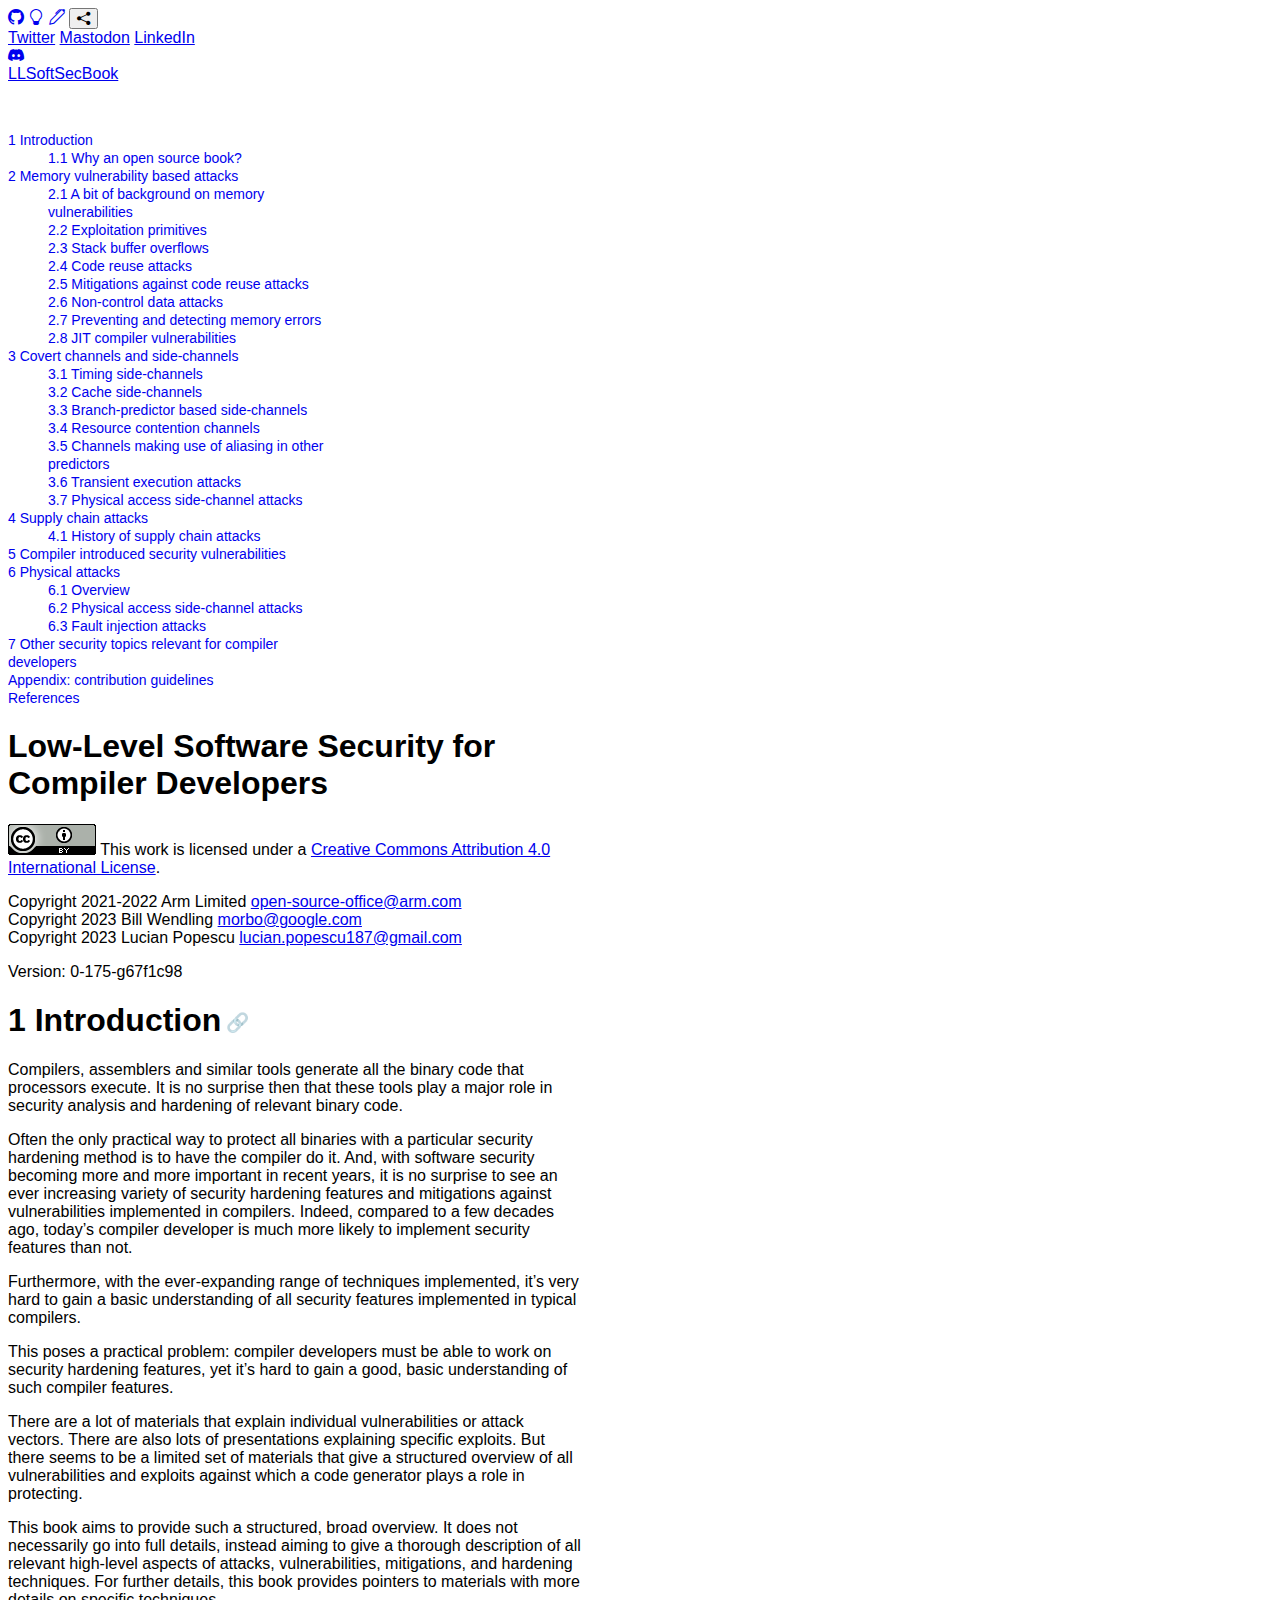
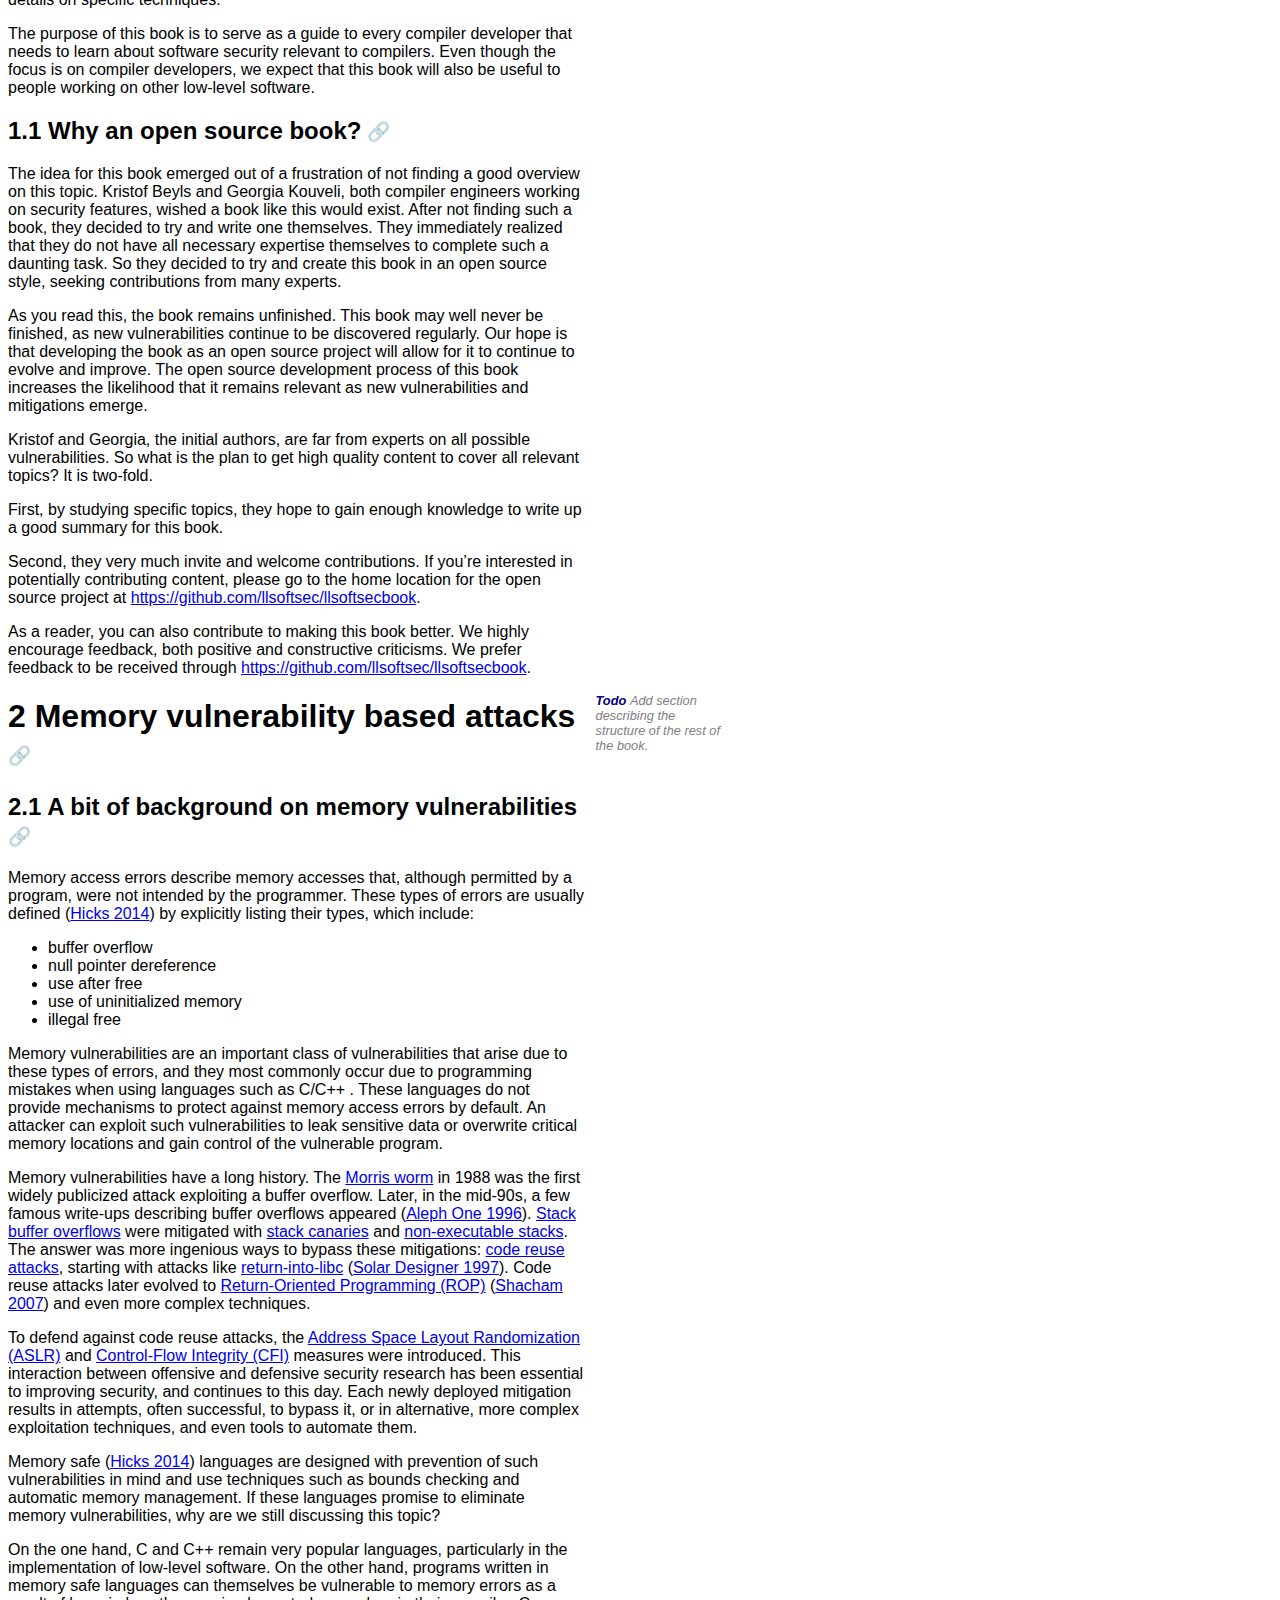
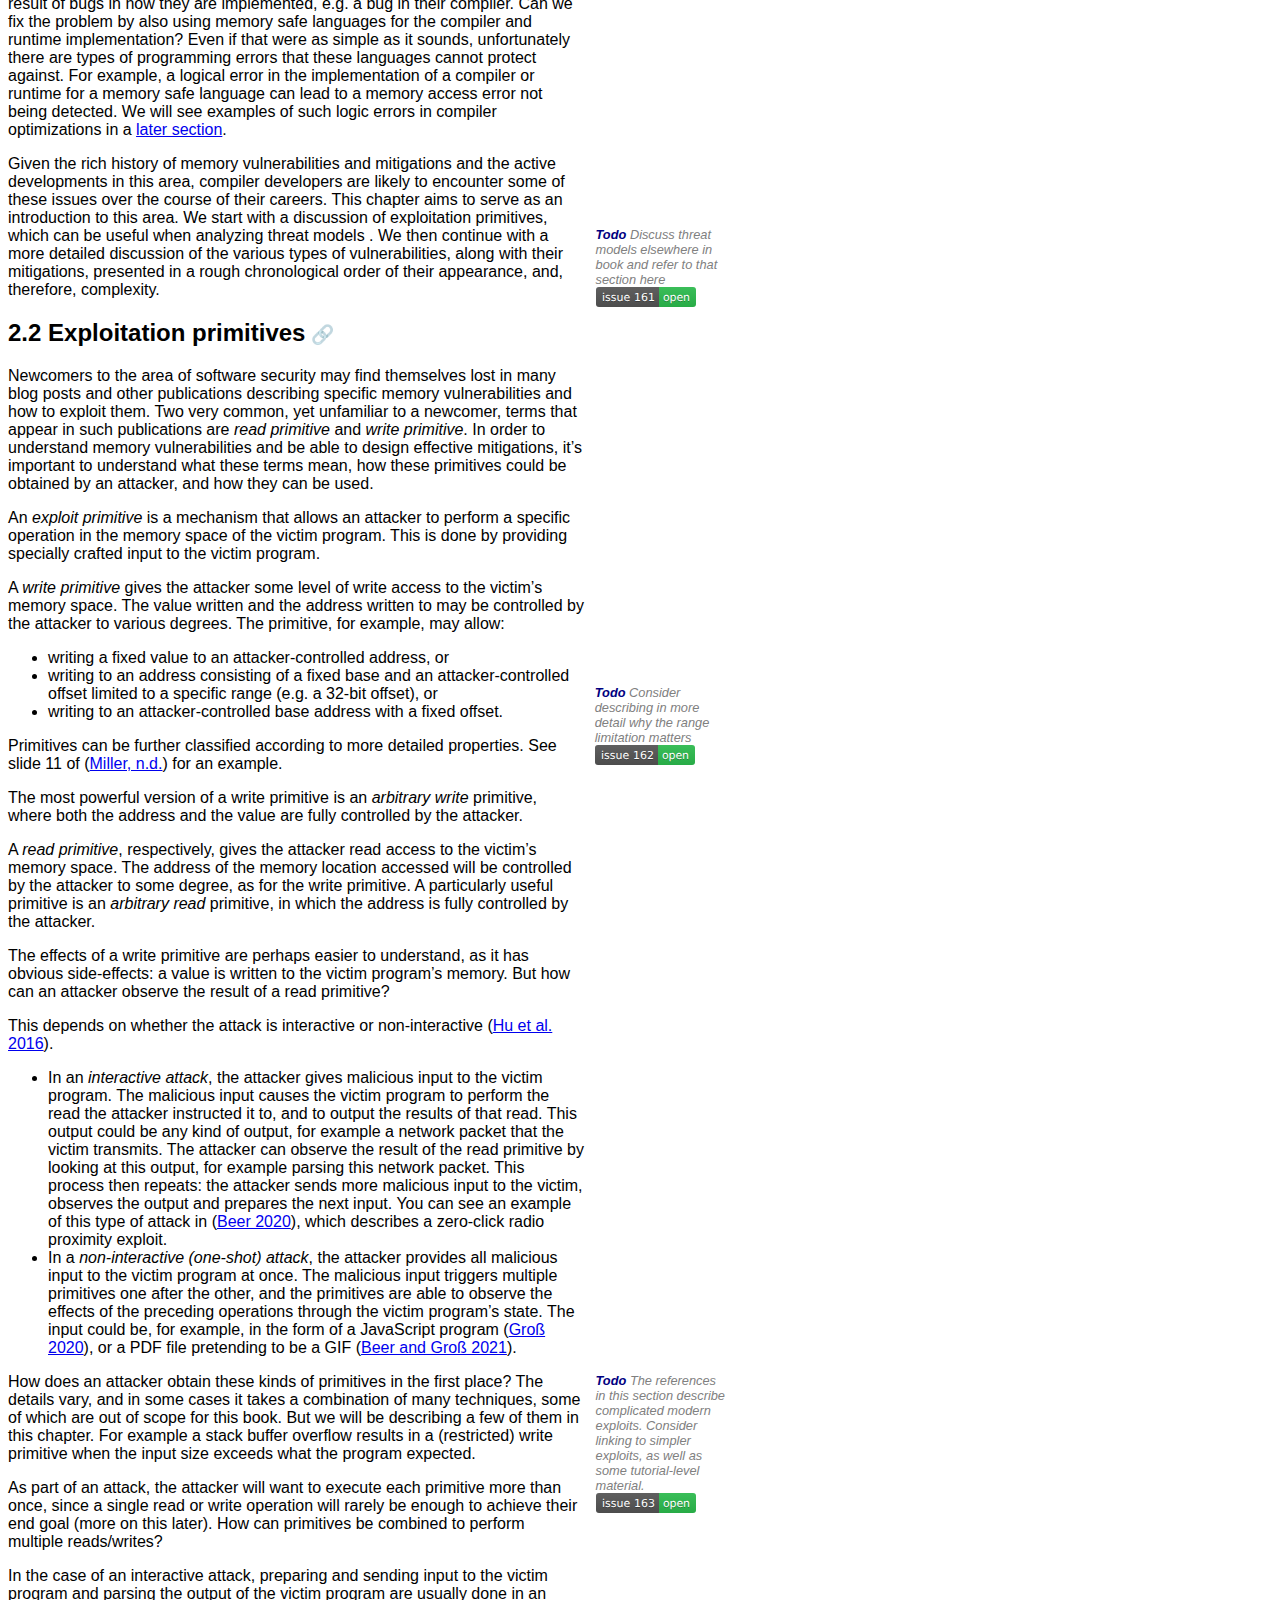
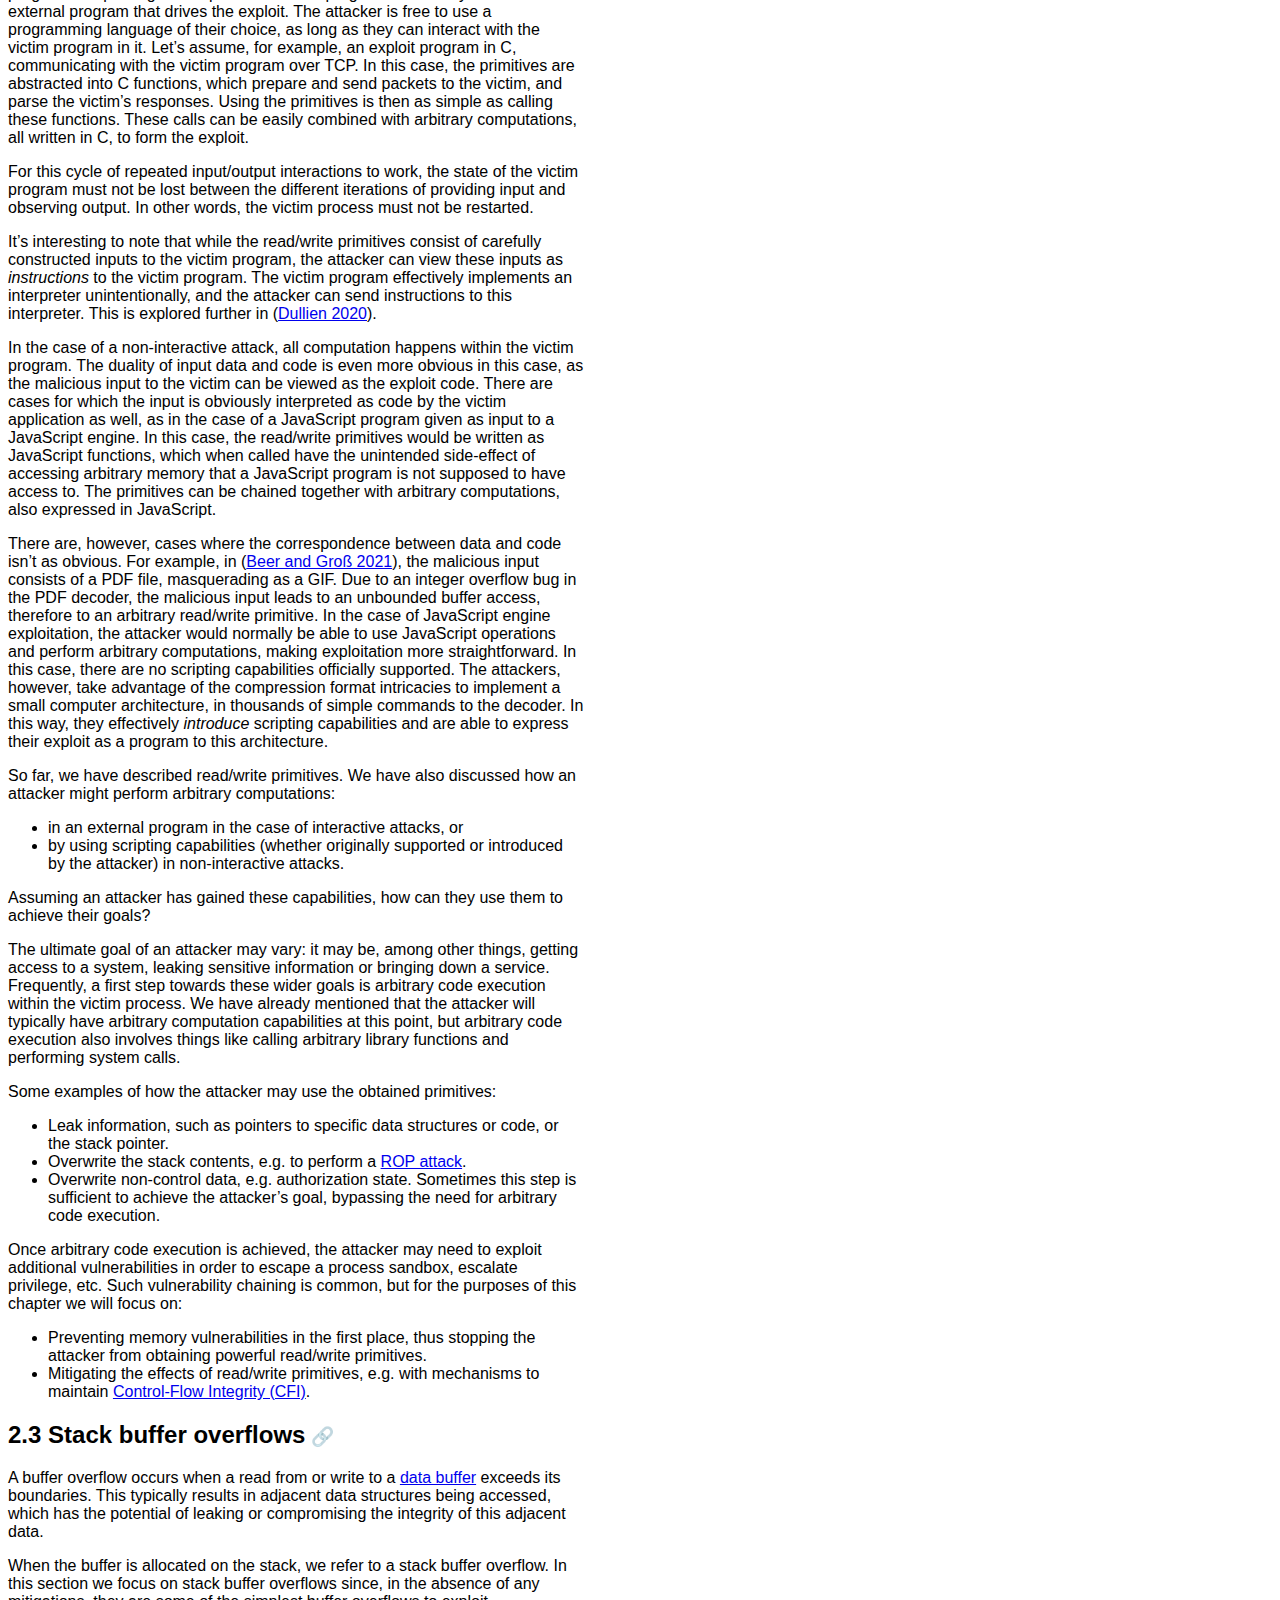
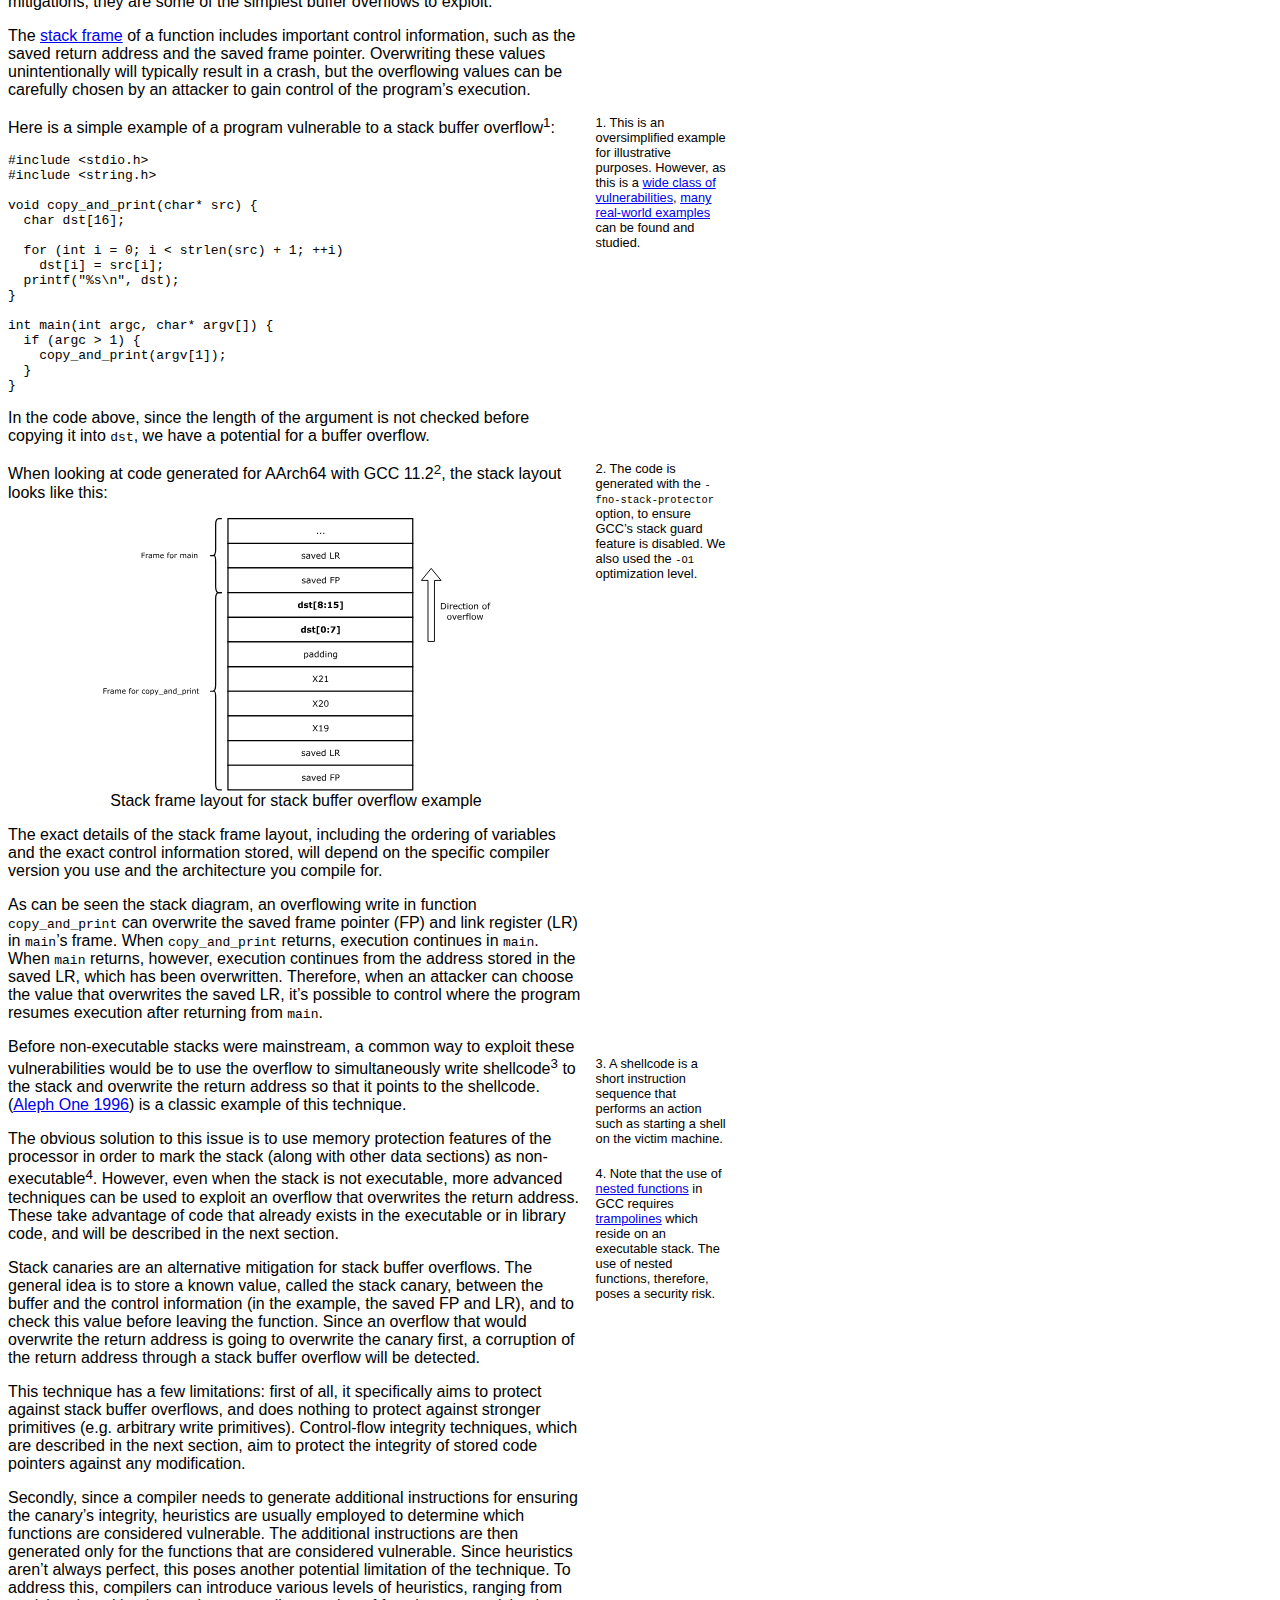
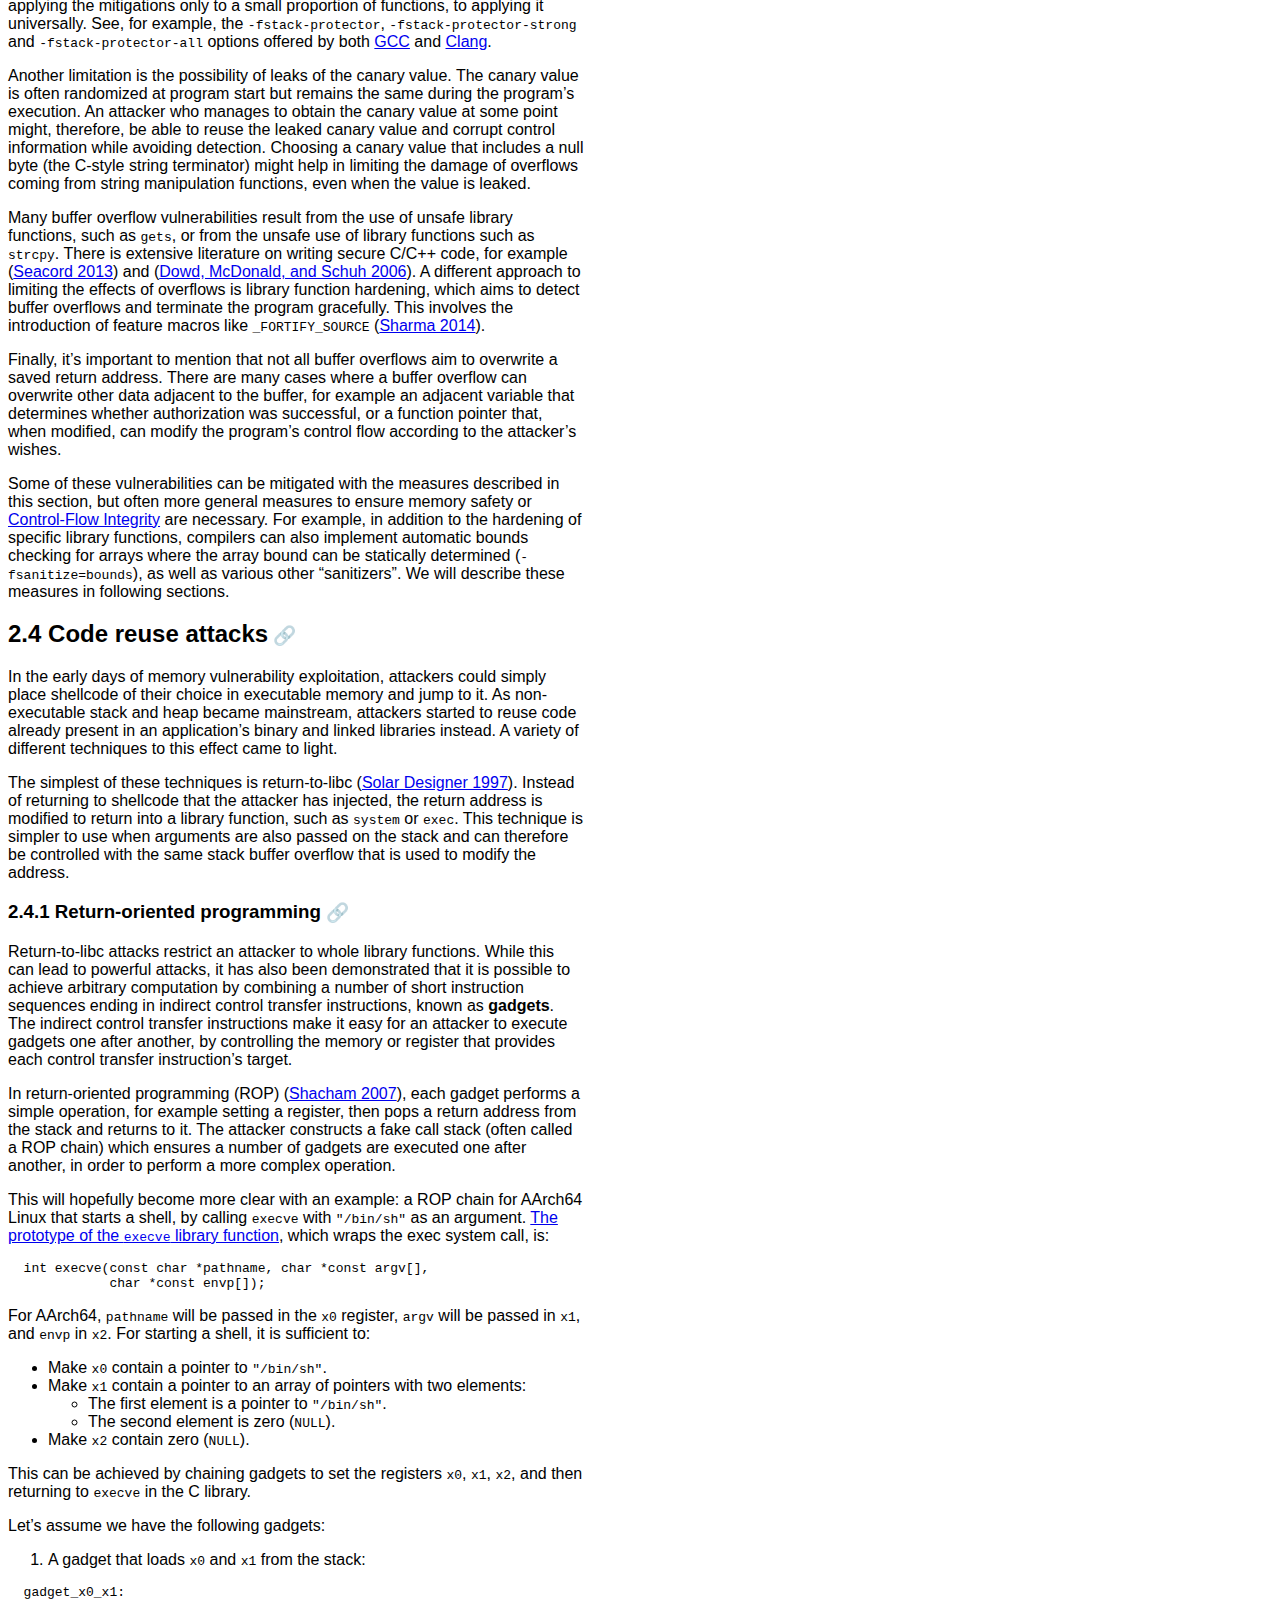
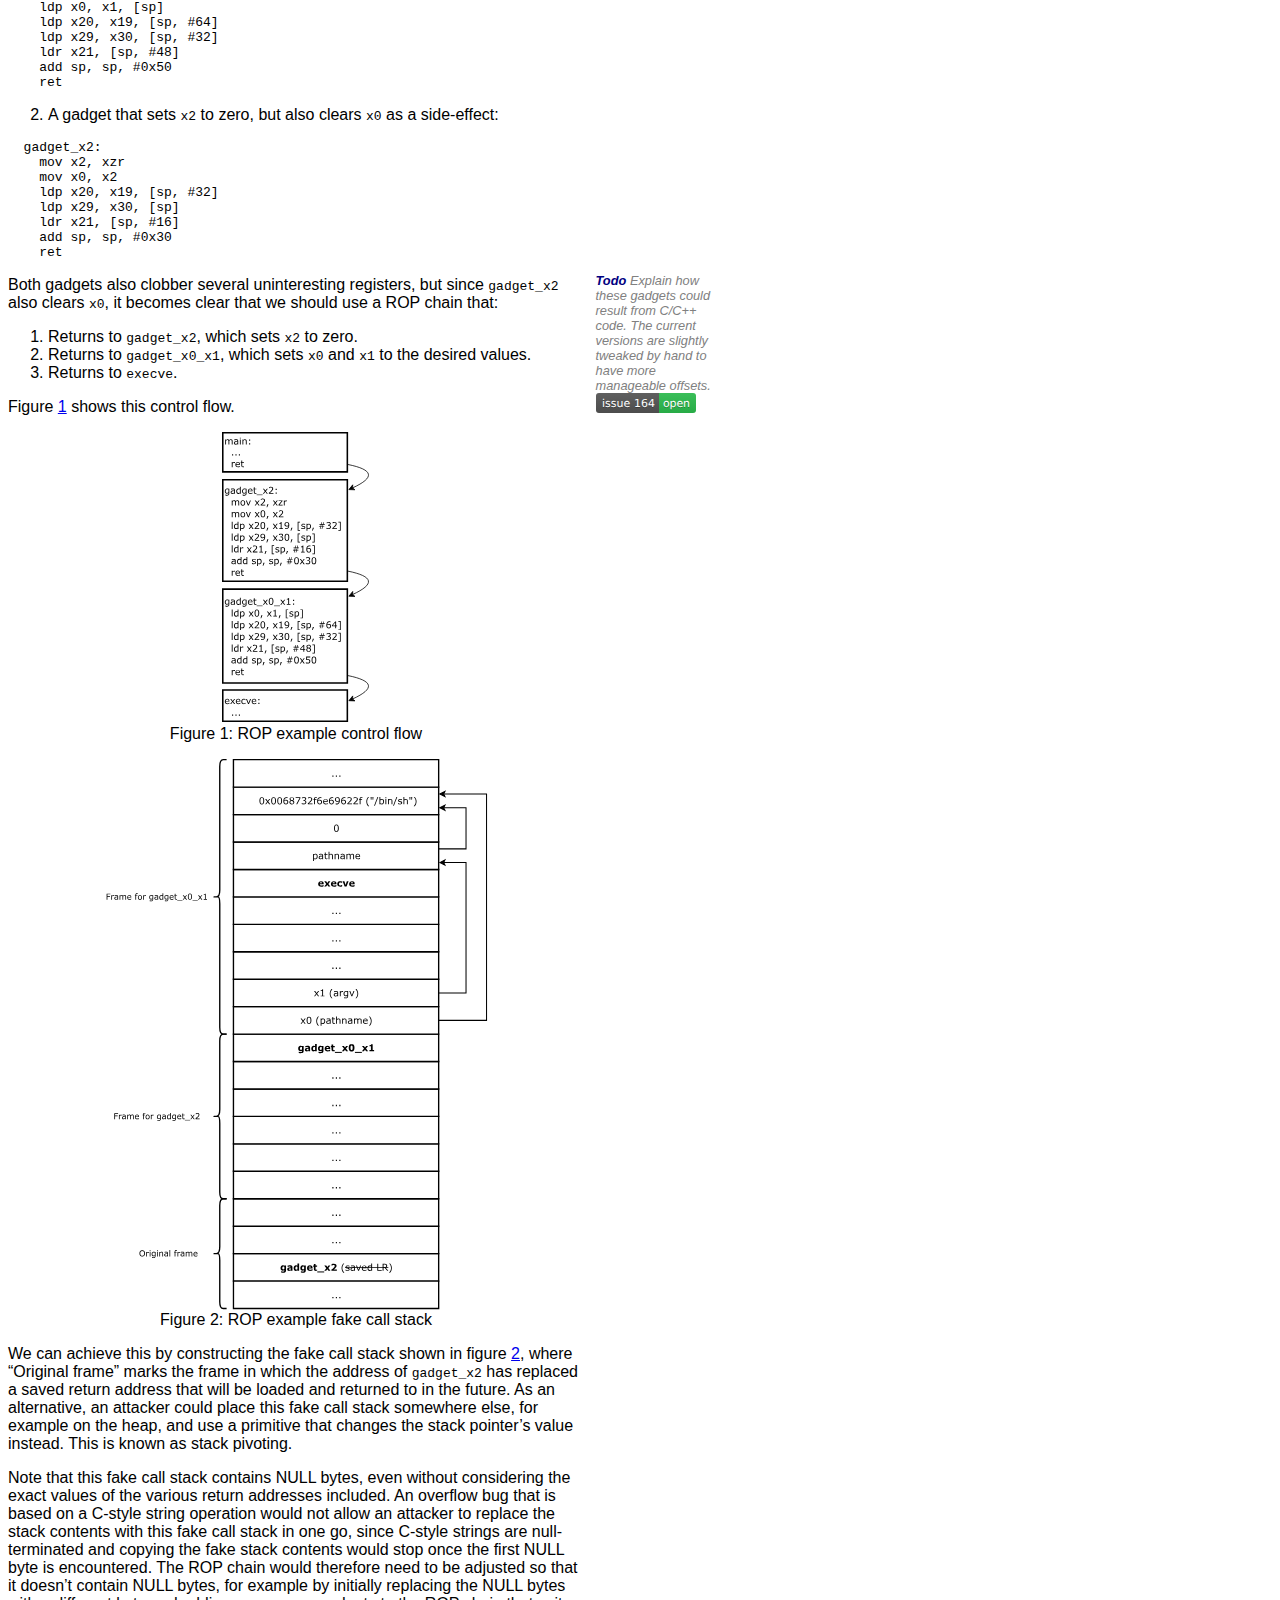
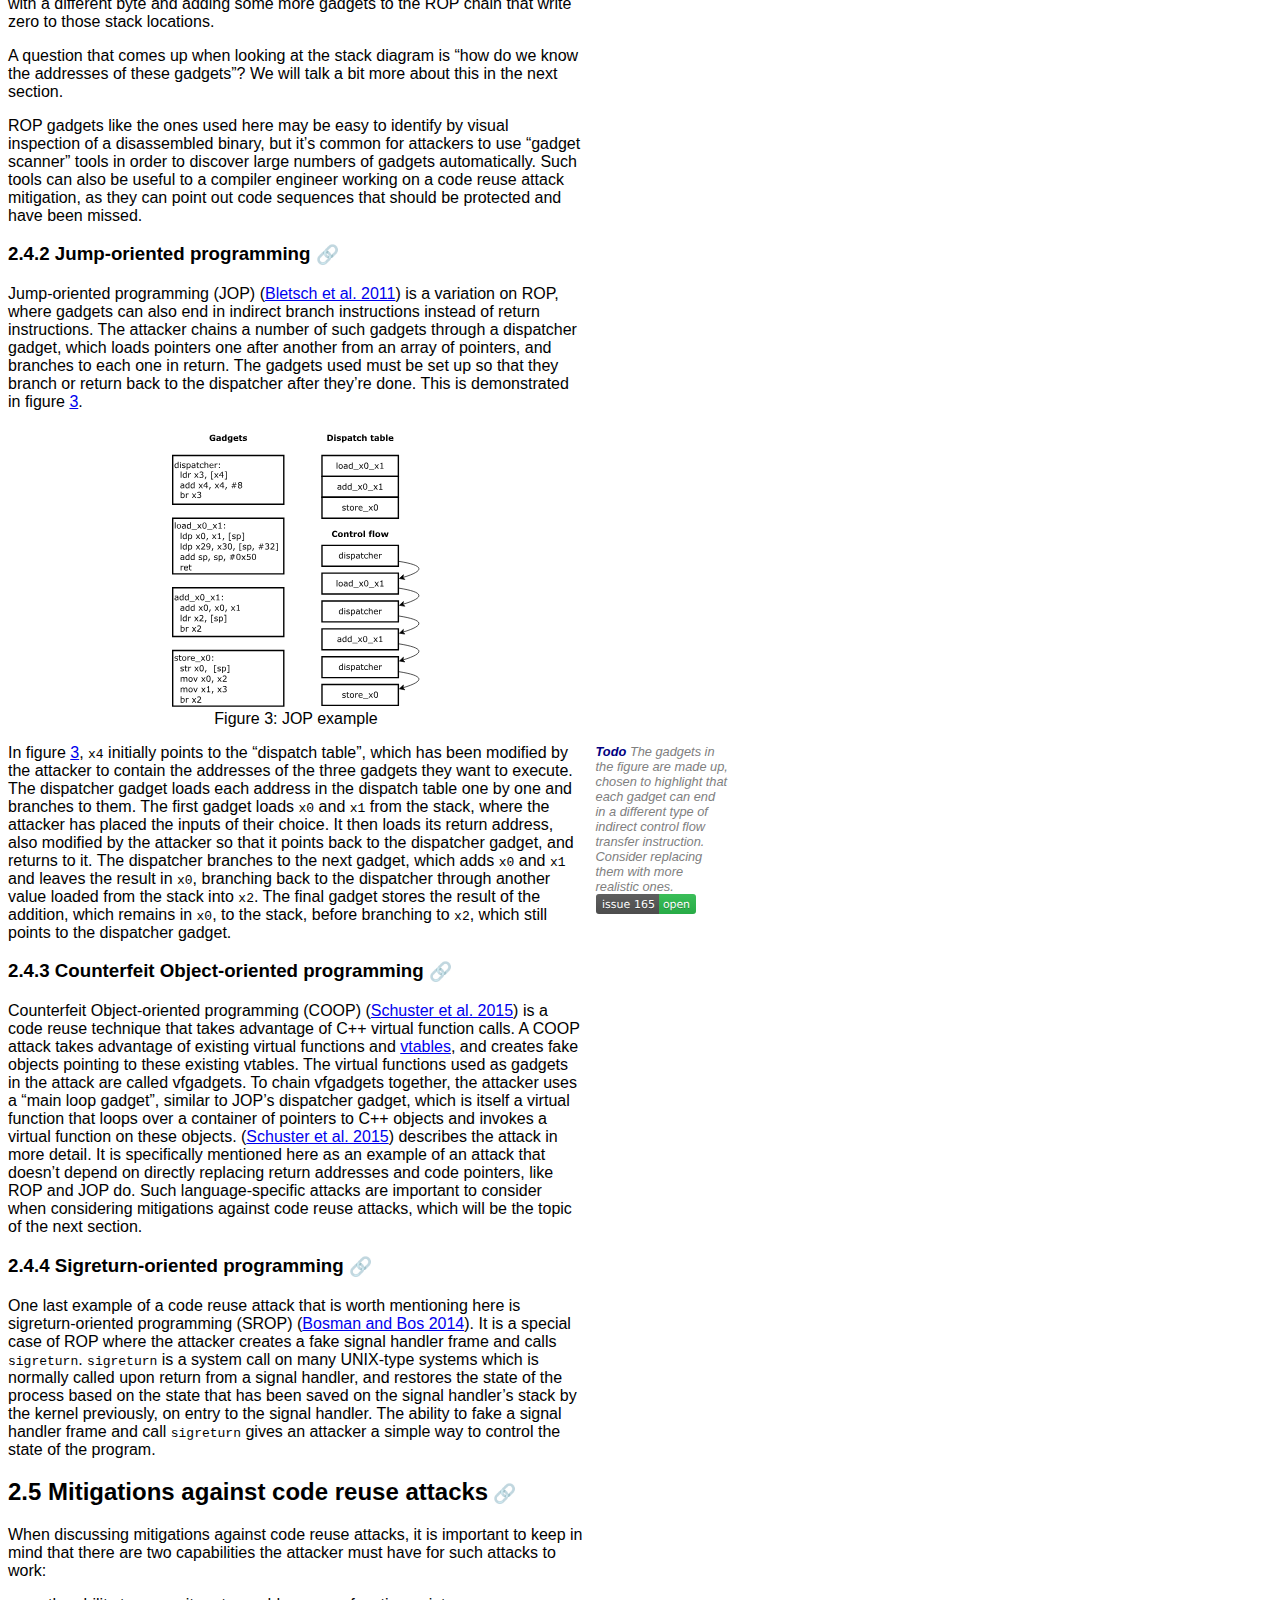
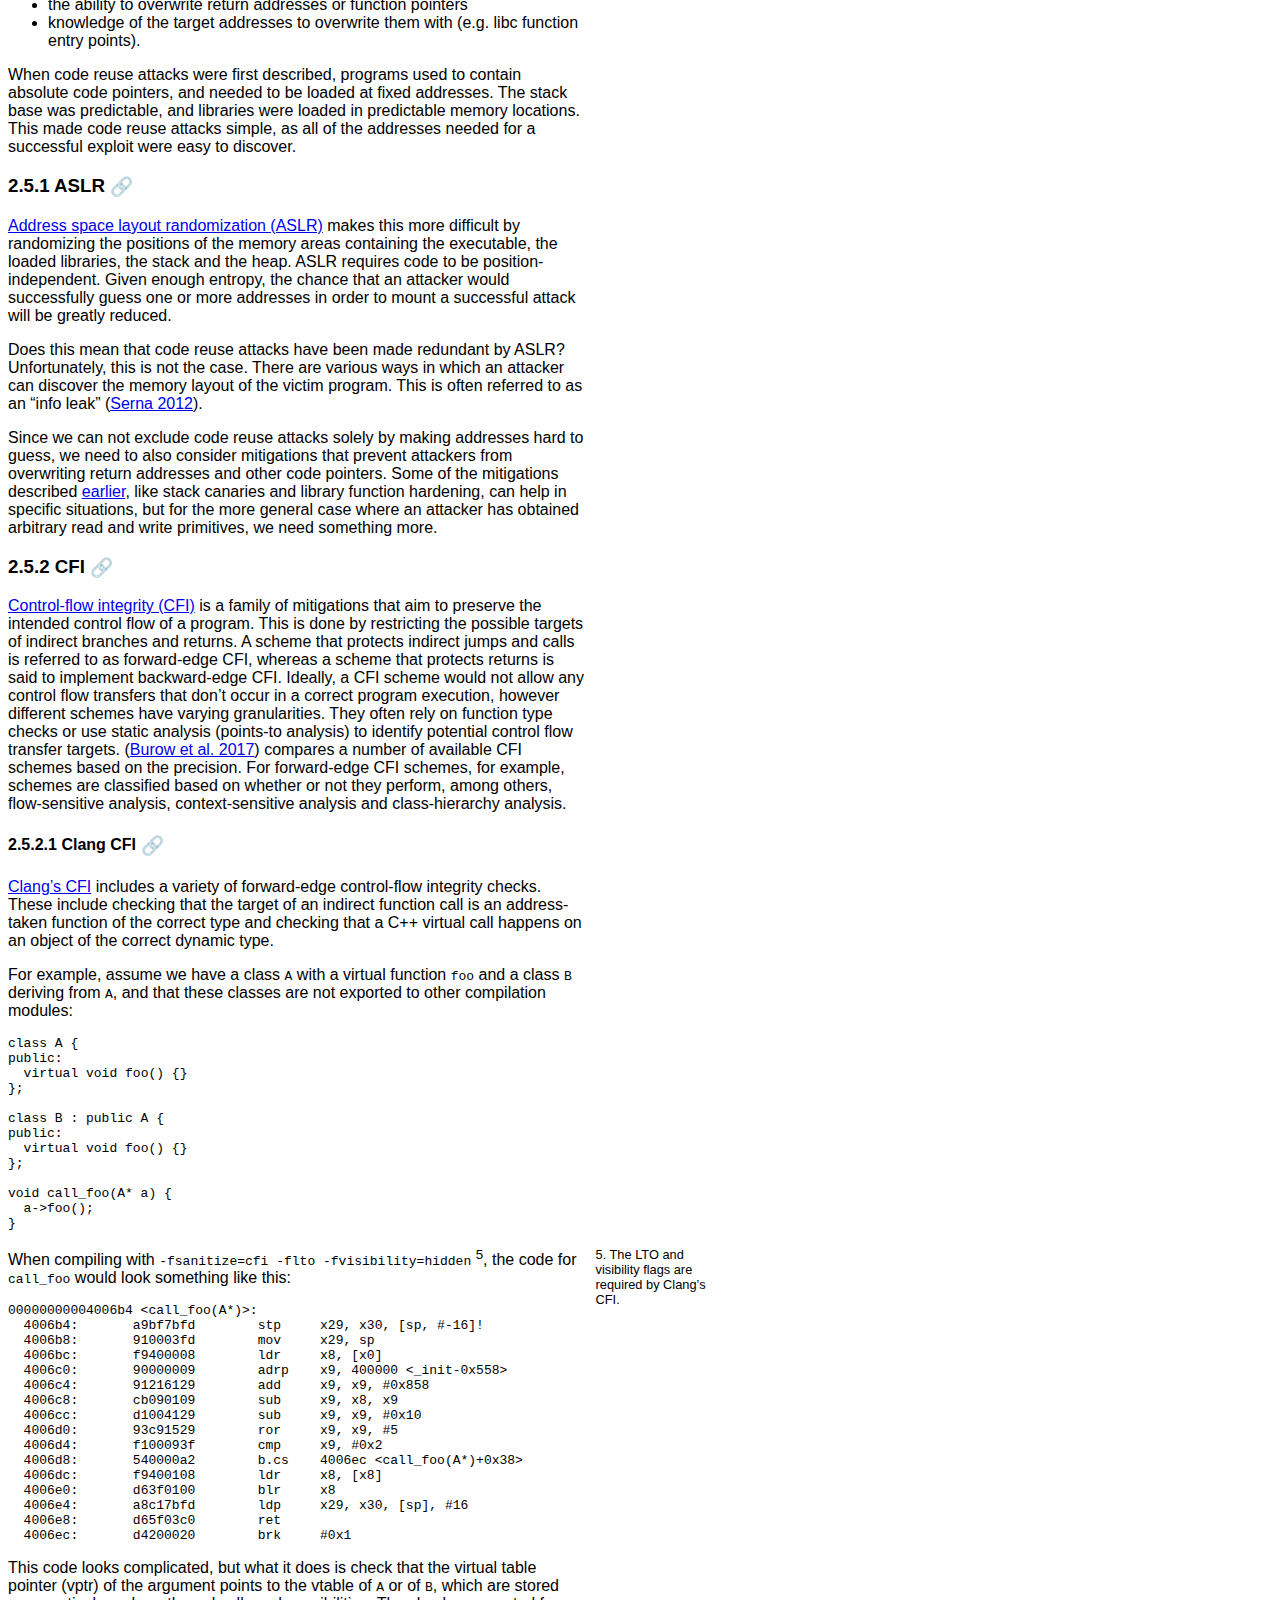
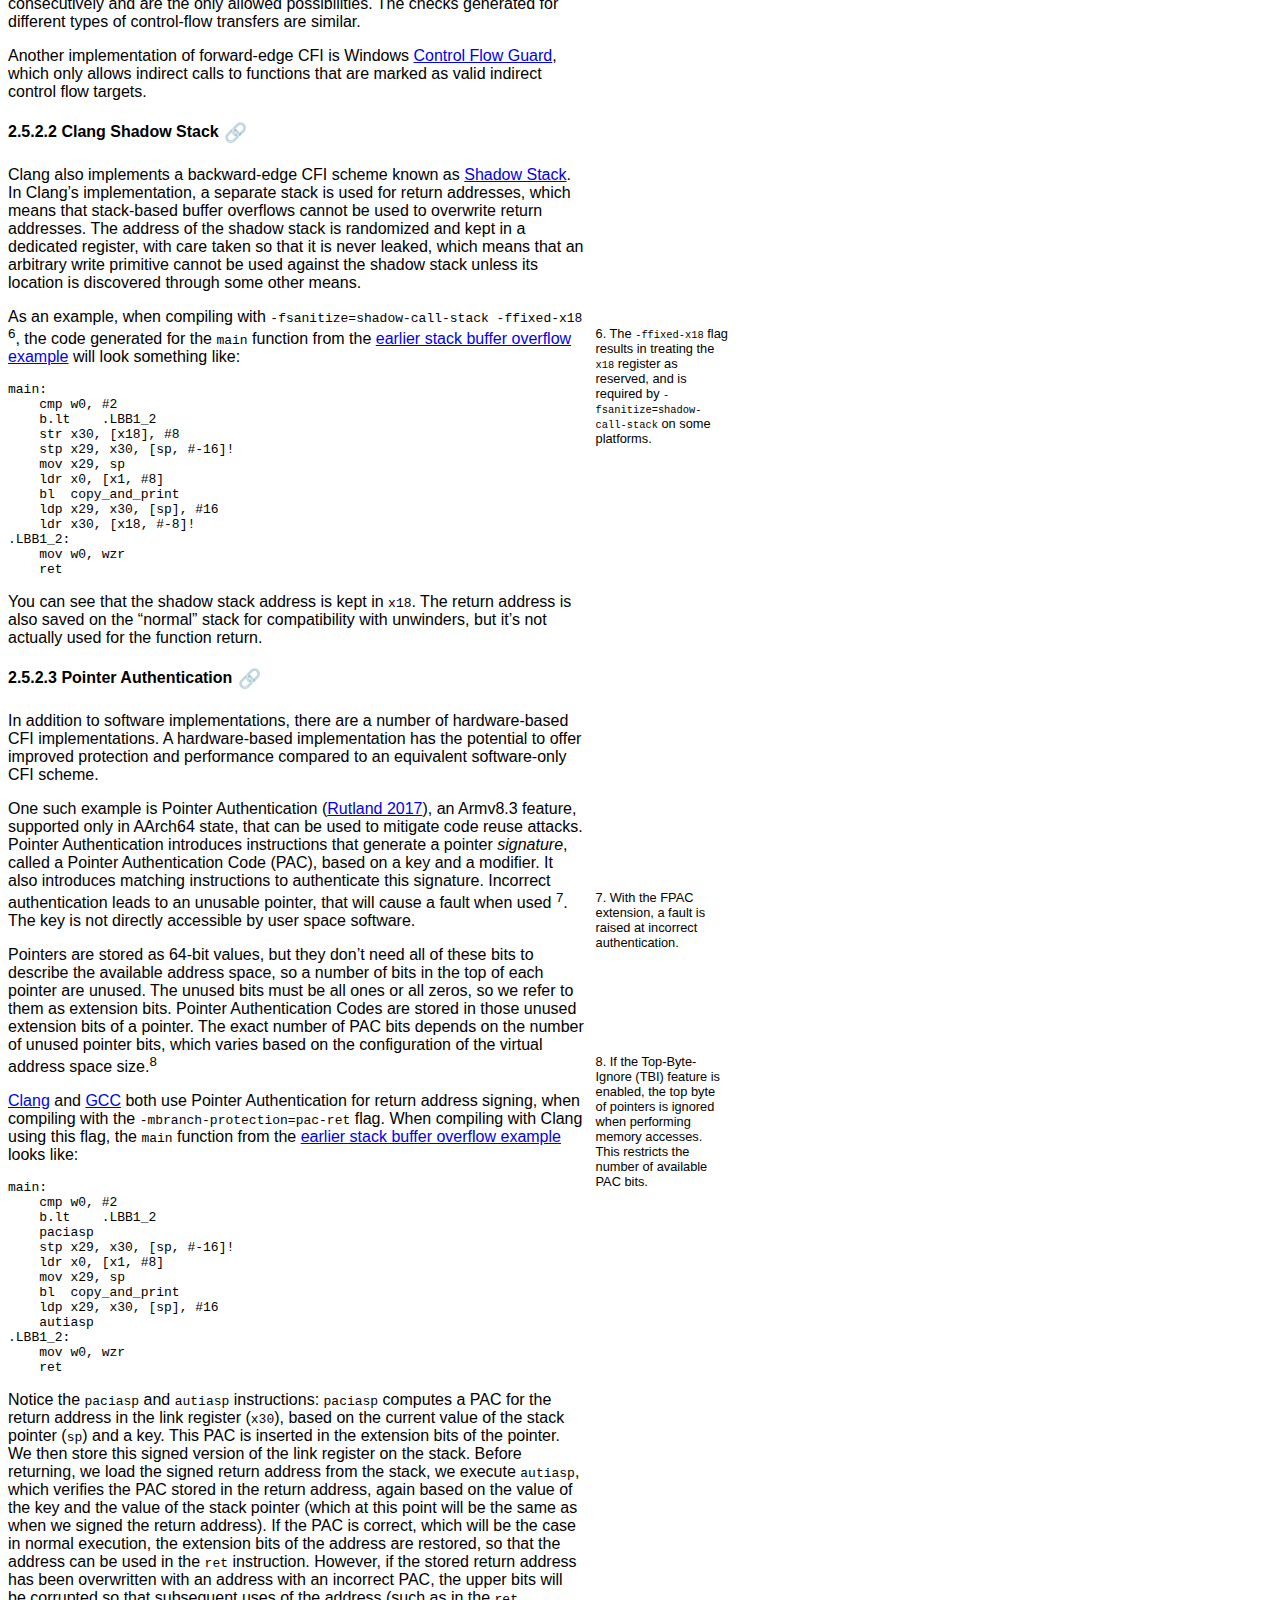
==== commit feae67c6: "deploy: 67f1c9886fe0af0a7b3322e51cd67a67074d3649" ====
--- a/book.html
+++ b/book.html
@@ -411,7 +411,7 @@
       Copyright 2023 Bill Wendling <a href="mailto:morbo@google.com" class="email">morbo@google.com</a><br />
       Copyright 2023 Lucian Popescu <a href="mailto:lucian.popescu187@gmail.com" class="email">lucian.popescu187@gmail.com</a><br />
     </p>
-  <p>Version: 0-173-g215b229</p>
+  <p>Version: 0-175-g67f1c98</p>
 </header>
 
 <main id="content">
@@ -476,8 +476,8 @@
 <p>As a reader, you can also contribute to making this book better. We
 highly encourage feedback, both positive and constructive criticisms. We
 prefer feedback to be received through <a href="https://github.com/llsoftsec/llsoftsecbook" class="uri">https://github.com/llsoftsec/llsoftsecbook</a>.</p>
-<span class="todo_ref" href="#todo_9"><sup>todo</sup></span>
-<span id="todo_9" class="todo">Add section describing the structure of
+<span class="todo_ref" href="#todo_10"><sup>todo</sup></span>
+<span id="todo_10" class="todo">Add section describing the structure of
 the rest of the book.</span>
 <h1 data-number="2" id="memory-vulnerability-based-attacks"><span class="header-section-number">2</span> Memory vulnerability based
 attacks<a href="#memory-vulnerability-based-attacks" class="selflink"></a></h1>
@@ -610,8 +610,8 @@
 example, in the form of a JavaScript program <span class="citation" data-cites="Groß2020">(<a href="#ref-Groß2020" role="doc-biblioref">Groß
 2020</a>)</span>, or a PDF file pretending to be a GIF <span class="citation" data-cites="Beer2021">(<a href="#ref-Beer2021" role="doc-biblioref">Beer and Groß 2021</a>)</span>.</li>
 </ul>
-<span class="todo_ref" href="#todo_10"><sup>todo</sup></span>
-<span id="todo_10" class="todo">The references in this section describe
+<span class="todo_ref" href="#todo_11"><sup>todo</sup></span>
+<span id="todo_11" class="todo">The references in this section describe
 complicated modern exploits. Consider linking to simpler exploits, as
 well as some tutorial-level material. <a href="https://github.com/llsoftsec/llsoftsecbook/issues/163"><img src="[data-uri]" alt="#163" /></a></span>
 <p>How does an attacker obtain these kinds of primitives in the first
@@ -923,8 +923,8 @@
     ldr x21, [sp, #16]
     add sp, sp, #0x30
     ret</code></pre>
-<span class="todo_ref" href="#todo_11"><sup>todo</sup></span>
-<span id="todo_11" class="todo">Explain how these gadgets could result
+<span class="todo_ref" href="#todo_12"><sup>todo</sup></span>
+<span id="todo_12" class="todo">Explain how these gadgets could result
 from C/C++ code. The current versions are slightly tweaked by hand to
 have more manageable offsets. <a href="https://github.com/llsoftsec/llsoftsecbook/issues/164"><img src="[data-uri]" alt="#164" /></a></span>
 <p>Both gadgets also clobber several uninteresting registers, but since
@@ -986,8 +986,8 @@
 <img src="[data-uri]" style="width:50.0%" alt="JOP example" />
 <figcaption>Figure 3: JOP example</figcaption>
 </figure>
-<span class="todo_ref" href="#todo_12"><sup>todo</sup></span>
-<span id="todo_12" class="todo">The gadgets in the figure are made up,
+<span class="todo_ref" href="#todo_13"><sup>todo</sup></span>
+<span id="todo_13" class="todo">The gadgets in the figure are made up,
 chosen to highlight that each gadget can end in a different type of
 indirect control flow transfer instruction. Consider replacing them with
 more realistic ones. <a href="https://github.com/llsoftsec/llsoftsecbook/issues/165"><img src="[data-uri]" alt="#165" /></a></span>
@@ -1488,8 +1488,8 @@
 it suitable for production environments. It performs checks only on a
 sample of allocations.</li>
 </ul>
-<span class="todo_ref" href="#todo_13"><sup>todo</sup></span>
-<span id="todo_13" class="todo">Describe other mechanisms for detecting
+<span class="todo_ref" href="#todo_14"><sup>todo</sup></span>
+<span id="todo_14" class="todo">Describe other mechanisms for detecting
 memory errors, both software-based (static analysis, library and buffer
 hardening) and hardware-based, e.g. PAuth-based pointer integrity
 schemes, MTE etc <a href="https://github.com/llsoftsec/llsoftsecbook/issues/170"><img src="[data-uri]" alt="#170" /></a></span>
@@ -1815,7 +1815,9 @@
 memory accesses, albeit by potentially needing to change the interface
 of the transformed function.<span class="todo_ref" href="#todo_7"><sup>todo</sup></span><span id="todo_7" class="todo">Also
 discuss the techniques implemented in the <a href="https://github.com/pietroborrello/constantine">Constatine
-compiler</a> <a href="https://github.com/llsoftsec/llsoftsecbook/issues/172"><img src="[data-uri]" alt="#172" /></a></span></p>
+compiler</a> <a href="https://github.com/llsoftsec/llsoftsecbook/issues/172"><img src="[data-uri]" alt="#172" /></a></span> <span class="todo_ref" href="#todo_8"><sup>todo</sup></span><span id="todo_8" class="todo">Also
+discuss the Jasmin language and compiler <a href="https://members.loria.fr/VLaporte/files/CCS2021_StructuredLeakage.pdf">1</a>
+<a href="https://dl.acm.org/doi/10.1145/3548606.3560689">2</a> <a href="https://github.com/llsoftsec/llsoftsecbook/issues/213"><img src="[data-uri]" alt="#213" /></a></span></p>
 <p>A great reference giving practical advice on how to achieve (a), (b)
 and more security hardening properties specific for cryptographic
 kernels is found in <span class="citation" data-cites="Pornin2018">(<a href="#ref-Pornin2018" role="doc-biblioref">Pornin 2018</a>)</span>.</p>
@@ -1927,10 +1929,10 @@
 <p>For direct-mapped and fully-associative caches, the mapping of an
 address to cache locations also works as described above. In
 fully-associative caches the number of cache sets is 1, so <span class="math inline"><em>S</em></span>=0.</p>
-<span class="todo_ref" href="#todo_14"><sup>todo</sup></span>
-<span id="todo_14" class="todo">Also explain cache coherency ? <a href="https://github.com/llsoftsec/llsoftsecbook/issues/173"><img src="[data-uri]" alt="#173" /></a></span>
 <span class="todo_ref" href="#todo_15"><sup>todo</sup></span>
-<span id="todo_15" class="todo">Also say something about TLBs and
+<span id="todo_15" class="todo">Also explain cache coherency ? <a href="https://github.com/llsoftsec/llsoftsecbook/issues/173"><img src="[data-uri]" alt="#173" /></a></span>
+<span class="todo_ref" href="#todo_16"><sup>todo</sup></span>
+<span id="todo_16" class="todo">Also say something about TLBs and
 prefetching? <a href="https://github.com/llsoftsec/llsoftsecbook/issues/174"><img src="[data-uri]" alt="#174" /></a></span>
 <h3 data-number="3.2.2" id="operation-of-cache-side-channels"><span class="header-section-number">3.2.2</span> Operation of cache
 side-channels<a href="#operation-of-cache-side-channels" class="selflink"></a></h3>
@@ -1954,8 +1956,8 @@
 access time means that in step 2 the victim accessed the address; a long
 access time means it did not access the address.</li>
 </ol>
-<span class="todo_ref" href="#todo_16"><sup>todo</sup></span>
-<span id="todo_16" class="todo">Should there be a more elaborate example
+<span class="todo_ref" href="#todo_17"><sup>todo</sup></span>
+<span id="todo_17" class="todo">Should there be a more elaborate example
 with code that demonstrates in more detail how a flush+reload attack
 works? <a href="https://github.com/llsoftsec/llsoftsecbook/issues/175"><img src="[data-uri]" alt="#175" /></a></span>
 <p>Knowing if a victim accessed a specific address can leak sensitive
@@ -2171,14 +2173,14 @@
 (<em>measurement sequence</em>), run by the spy process</li>
 </ol>
 <h3 data-number="3.3.3" id="mitigations"><span class="header-section-number">3.3.3</span> Mitigations<a href="#mitigations" class="selflink"></a></h3>
-<span class="todo_ref" href="#todo_17"><sup>todo</sup></span>
-<span id="todo_17" class="todo">Describe the mitigations proposed
+<span class="todo_ref" href="#todo_18"><sup>todo</sup></span>
+<span id="todo_18" class="todo">Describe the mitigations proposed
 against these side-channel attacks. <a href="https://github.com/llsoftsec/llsoftsecbook/issues/203"><img src="[data-uri]" alt="#203" /></a></span>
 <h2 data-number="3.4" id="resource-contention-channels"><span class="header-section-number">3.4</span> Resource contention channels<a href="#resource-contention-channels" class="selflink"></a></h2>
 <h2 data-number="3.5" id="channels-making-use-of-aliasing-in-other-predictors"><span class="header-section-number">3.5</span> Channels making use of aliasing
 in other predictors<a href="#channels-making-use-of-aliasing-in-other-predictors" class="selflink"></a></h2>
-<span class="todo_ref" href="#todo_18"><sup>todo</sup></span>
-<span id="todo_18" class="todo">Should we also discuss more “covert”
+<span class="todo_ref" href="#todo_19"><sup>todo</sup></span>
+<span id="todo_19" class="todo">Should we also discuss more “covert”
 channels here such as power analysis, etc? <a href="https://github.com/llsoftsec/llsoftsecbook/issues/176"><img src="[data-uri]" alt="#176" /></a></span>
 <h2 data-number="3.6" id="transient-execution-attacks"><span class="header-section-number">3.6</span> Transient execution attacks<a href="#transient-execution-attacks" class="selflink"></a></h2>
 <h3 data-number="3.6.1" id="transient-execution"><span class="header-section-number">3.6.1</span> Transient execution<a href="#transient-execution" class="selflink"></a></h3>
@@ -2251,8 +2253,8 @@
 instruction to start executing next. This is called
 <em>speculation</em>, as the CPU <em>speculatively executes</em> either
 instruction <code>neg</code>, or <code>ret</code>.</p>
-<span class="todo_ref" href="#todo_19"><sup>todo</sup></span>
-<span id="todo_19" class="todo">Show a second example of cpu speculation
+<span class="todo_ref" href="#todo_20"><sup>todo</sup></span>
+<span id="todo_20" class="todo">Show a second example of cpu speculation
 that is not based on branch prediction. <a href="https://github.com/llsoftsec/llsoftsecbook/issues/177"><img src="[data-uri]" alt="#177" /></a></span>
 <p>Of course, as with all predictions, the CPU gets the prediction wrong
 from time to time. In that case, all changes to the system state that
@@ -2290,7 +2292,7 @@
 predictions made to execute that instruction were correct. At that point
 the micro-architectural state is <strong>committed</strong> to become
 architectural state. In that way, mis-predictions naturally do not
-affect architectural state. <span class="todo_ref" href="#todo_8"><sup>todo</sup></span><span id="todo_8" class="todo">Could we find a good reference that explains
+affect architectural state. <span class="todo_ref" href="#todo_9"><sup>todo</sup></span><span id="todo_9" class="todo">Could we find a good reference that explains
 micro-architectural versus architectural state in more detail? Is
 “Computer Architecture: A Quantitative Approach” the best reference
 available?</span></p>
@@ -2326,8 +2328,8 @@
 in the common characteristics of transient attacks. Therefore, we’ll try
 to put them into a few categories and describe the characteristics of
 each category.</p>
-<span class="todo_ref" href="#todo_20"><sup>todo</sup></span>
-<span id="todo_20" class="todo">Decide whether it’s useful to talk about
+<span class="todo_ref" href="#todo_21"><sup>todo</sup></span>
+<span id="todo_21" class="todo">Decide whether it’s useful to talk about
 alternative categorizations of transient execution attacks, and if so,
 do add content. Consider pointing to <a href="https://github.com/MattPD/cpplinks/blob/master/comparch.micro.channels.md">https://github.com/MattPD/cpplinks/blob/master/comparch.micro.channels.md</a></span>
 <p>The categorization below is based on one proposed in <span class="citation" data-cites="Bulck2020">(<a href="#ref-Bulck2020" role="doc-biblioref">Bulck et al., n.d.</a>)</span>. There are
@@ -2375,24 +2377,24 @@
 <p>We discussed this category already in the section on <a href="#side-channels-through-branch-predictors">Side-channels through
 branch predictors</a>.</p>
 <h4 data-number="3.6.2.2" id="spectre-style-attacks"><span class="header-section-number">3.6.2.2</span> Spectre-style attacks<a href="#spectre-style-attacks" class="selflink"></a></h4>
-<span class="todo_ref" href="#todo_21"><sup>todo</sup></span>
-<span id="todo_21" class="todo">Add a description of Spectre-style
+<span class="todo_ref" href="#todo_22"><sup>todo</sup></span>
+<span id="todo_22" class="todo">Add a description of Spectre-style
 attacks such as Spectre-PHT, Spectre-BTB, Spectre-RSB, Spectre-STL,
 SpectreV1, SpectreV2, SpectreV3, SpectreV4, NetSpectre. <a href="https://github.com/llsoftsec/llsoftsecbook/issues/178"><img src="[data-uri]" alt="#178" /></a></span>
 <h4 data-number="3.6.2.3" id="meltdown-style-attacks"><span class="header-section-number">3.6.2.3</span> Meltdown-style attacks<a href="#meltdown-style-attacks" class="selflink"></a></h4>
-<span class="todo_ref" href="#todo_22"><sup>todo</sup></span>
-<span id="todo_22" class="todo">Add a description of Meltdown-style
+<span class="todo_ref" href="#todo_23"><sup>todo</sup></span>
+<span id="todo_23" class="todo">Add a description of Meltdown-style
 attacks such as Meltdown, Foreshadow, LazyFP, Fallout, ZombieLoad, RIDL.
 <a href="https://github.com/llsoftsec/llsoftsecbook/issues/178"><img src="[data-uri]" alt="#178" /></a></span>
 <h4 data-number="3.6.2.4" id="lvi-style-attacks"><span class="header-section-number">3.6.2.4</span> LVI-style attacks<a href="#lvi-style-attacks" class="selflink"></a></h4>
-<span class="todo_ref" href="#todo_23"><sup>todo</sup></span>
-<span id="todo_23" class="todo">Add a description of LVI-style attacks.
+<span class="todo_ref" href="#todo_24"><sup>todo</sup></span>
+<span id="todo_24" class="todo">Add a description of LVI-style attacks.
 <a href="https://github.com/llsoftsec/llsoftsecbook/issues/178"><img src="[data-uri]" alt="#178" /></a></span>
 <h3 data-number="3.6.3" id="mitigations-against-transient-execution-attacks"><span class="header-section-number">3.6.3</span> Mitigations against transient
 execution attacks<a href="#mitigations-against-transient-execution-attacks" class="selflink"></a></h3>
 <h4 data-number="3.6.3.1" id="site-isolation"><span class="header-section-number">3.6.3.1</span> Site isolation<a href="#site-isolation" class="selflink"></a></h4>
-<span class="todo_ref" href="#todo_24"><sup>todo</sup></span>
-<span id="todo_24" class="todo">Write section on site isolation as a
+<span class="todo_ref" href="#todo_25"><sup>todo</sup></span>
+<span id="todo_25" class="todo">Write section on site isolation as a
 SpectreV1 mitigation <a href="https://github.com/llsoftsec/llsoftsecbook/issues/179"><img src="[data-uri]" alt="#179" /></a></span>
 <h2 data-number="3.7" id="physical-access-side-channel-attacks"><span class="header-section-number">3.7</span> Physical access side-channel
 attacks<a href="#physical-access-side-channel-attacks" class="selflink"></a></h2>
@@ -2448,8 +2450,8 @@
 linkers and libraries, are a viable route to silently infect many other
 applications, and there is no doubt that there will be more such attacks
 in the future. Let us now explore what we can do about these.</p>
-<span class="todo_ref" href="#todo_25"><sup>todo</sup></span>
-<span id="todo_25" class="todo">Explain how these vulnerabilities arise
+<span class="todo_ref" href="#todo_26"><sup>todo</sup></span>
+<span id="todo_26" class="todo">Explain how these vulnerabilities arise
 and how to mitigate them. <a href="https://github.com/llsoftsec/llsoftsecbook/issues/180"><img src="[data-uri]" alt="#180" /></a></span>
 <h1 data-number="5" id="compiler-introduced-security-vulnerabilities"><span class="header-section-number">5</span> Compiler introduced security
 vulnerabilities<a href="#compiler-introduced-security-vulnerabilities" class="selflink"></a></h1>
@@ -2461,8 +2463,8 @@
 the system as any user. However most common cases are where involuntary
 security vulnerabilities are added in the generated binary by the
 compiler.</p>
-<span class="todo_ref" href="#todo_26"><sup>todo</sup></span>
-<span id="todo_26" class="todo">Explain how code that results in
+<span class="todo_ref" href="#todo_27"><sup>todo</sup></span>
+<span id="todo_27" class="todo">Explain how code that results in
 undefined behaviour can often work as the programmer expected until some
 optimisation is applied, and perhaps even talk a bit about why compilers
 rely on the absence of undefined behaviour in ways that appear
@@ -2624,8 +2626,8 @@
 Memset_explicit,”</span> n.d.</a>)</span>. The information may be
 present somewhere in the machine, even if it was erased from memory.</p>
 <h1 data-number="6" id="physical-attacks"><span class="header-section-number">6</span> Physical attacks<a href="#physical-attacks" class="selflink"></a></h1>
-<span class="todo_ref" href="#todo_27"><sup>todo</sup></span>
-<span id="todo_27" class="todo">This chapter should probably be moved
+<span class="todo_ref" href="#todo_28"><sup>todo</sup></span>
+<span id="todo_28" class="todo">This chapter should probably be moved
 under section ‘Physical access side-channel attacks’ higher-up <a href="https://github.com/llsoftsec/llsoftsecbook/issues/181"><img src="[data-uri]" alt="#181" /></a></span>
 <h2 data-number="6.1" id="overview"><span class="header-section-number">6.1</span> Overview<a href="#overview" class="selflink"></a></h2>
 <p>There are many types of physical attacks – these attack methods focus
@@ -2770,8 +2772,8 @@
 can be independent to the crypto key or input data values, so there is
 no need to change those loops.</li>
 </ul>
-<span class="todo_ref" href="#todo_28"><sup>todo</sup></span>
-<span id="todo_28" class="todo">There is overlap with section
+<span class="todo_ref" href="#todo_29"><sup>todo</sup></span>
+<span id="todo_29" class="todo">There is overlap with section
 timing-side-channels. How to best consolidate that? <a href="https://github.com/llsoftsec/llsoftsecbook/issues/182"><img src="[data-uri]" alt="#182" /></a></span>
 <p>There are additional software techniques to mitigate power leakage.
 One of the most well-known techniques is masking (e.g. Boolean,
@@ -2826,8 +2828,8 @@
 in the paper “Fault Attacks on Secure Embedded Software: Threats, Design
 and Evaluation” (https://arxiv.org/pdf/2003.10513.pdf), where a good
 illustration of the concept is shown in figure 1 of that paper.</p>
-<span class="todo_ref" href="#todo_29"><sup>todo</sup></span>
-<span id="todo_29" class="todo">Make the above reference to a paper use
+<span class="todo_ref" href="#todo_30"><sup>todo</sup></span>
+<span id="todo_30" class="todo">Make the above reference to a paper use
 bibtex. <a href="https://github.com/llsoftsec/llsoftsecbook/issues/159"><img src="[data-uri]" alt="#159" /></a></span>
 <p>Using glitching methods, there are several common ways of attacking a
 system. For example:</p>
@@ -2857,8 +2859,8 @@
 compilers (C/C++) do not impact the mitigation.</p>
 <h1 data-number="7" id="other-security-topics-relevant-for-compiler-developers"><span class="header-section-number">7</span> Other security topics relevant
 for compiler developers<a href="#other-security-topics-relevant-for-compiler-developers" class="selflink"></a></h1>
-<span class="todo_ref" href="#todo_30"><sup>todo</sup></span>
-<span id="todo_30" class="todo">Write chapter with other security
+<span class="todo_ref" href="#todo_31"><sup>todo</sup></span>
+<span id="todo_31" class="todo">Write chapter with other security
 topics.</span>
 <h1 class="unnumbered" id="appendix-contribution-guidelines">Appendix:
 contribution guidelines<a href="#appendix-contribution-guidelines" class="selflink"></a></h1>
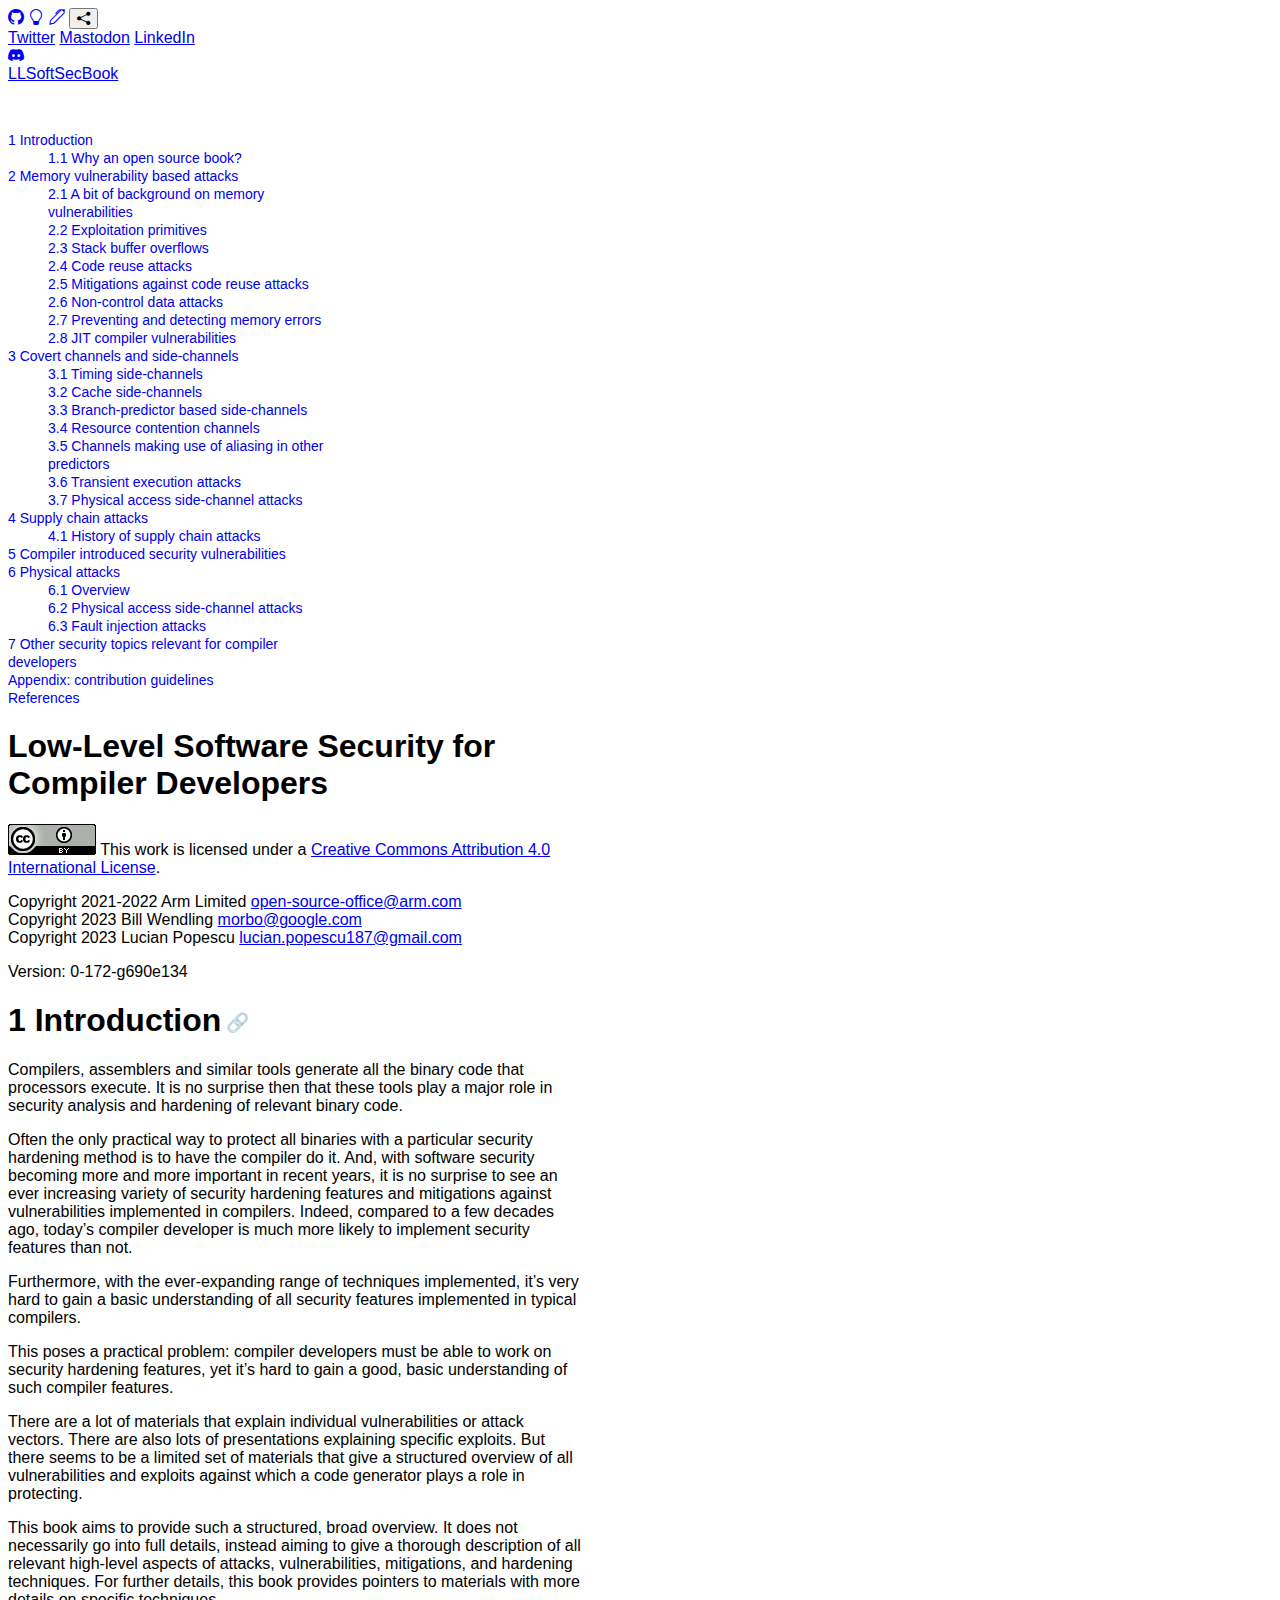
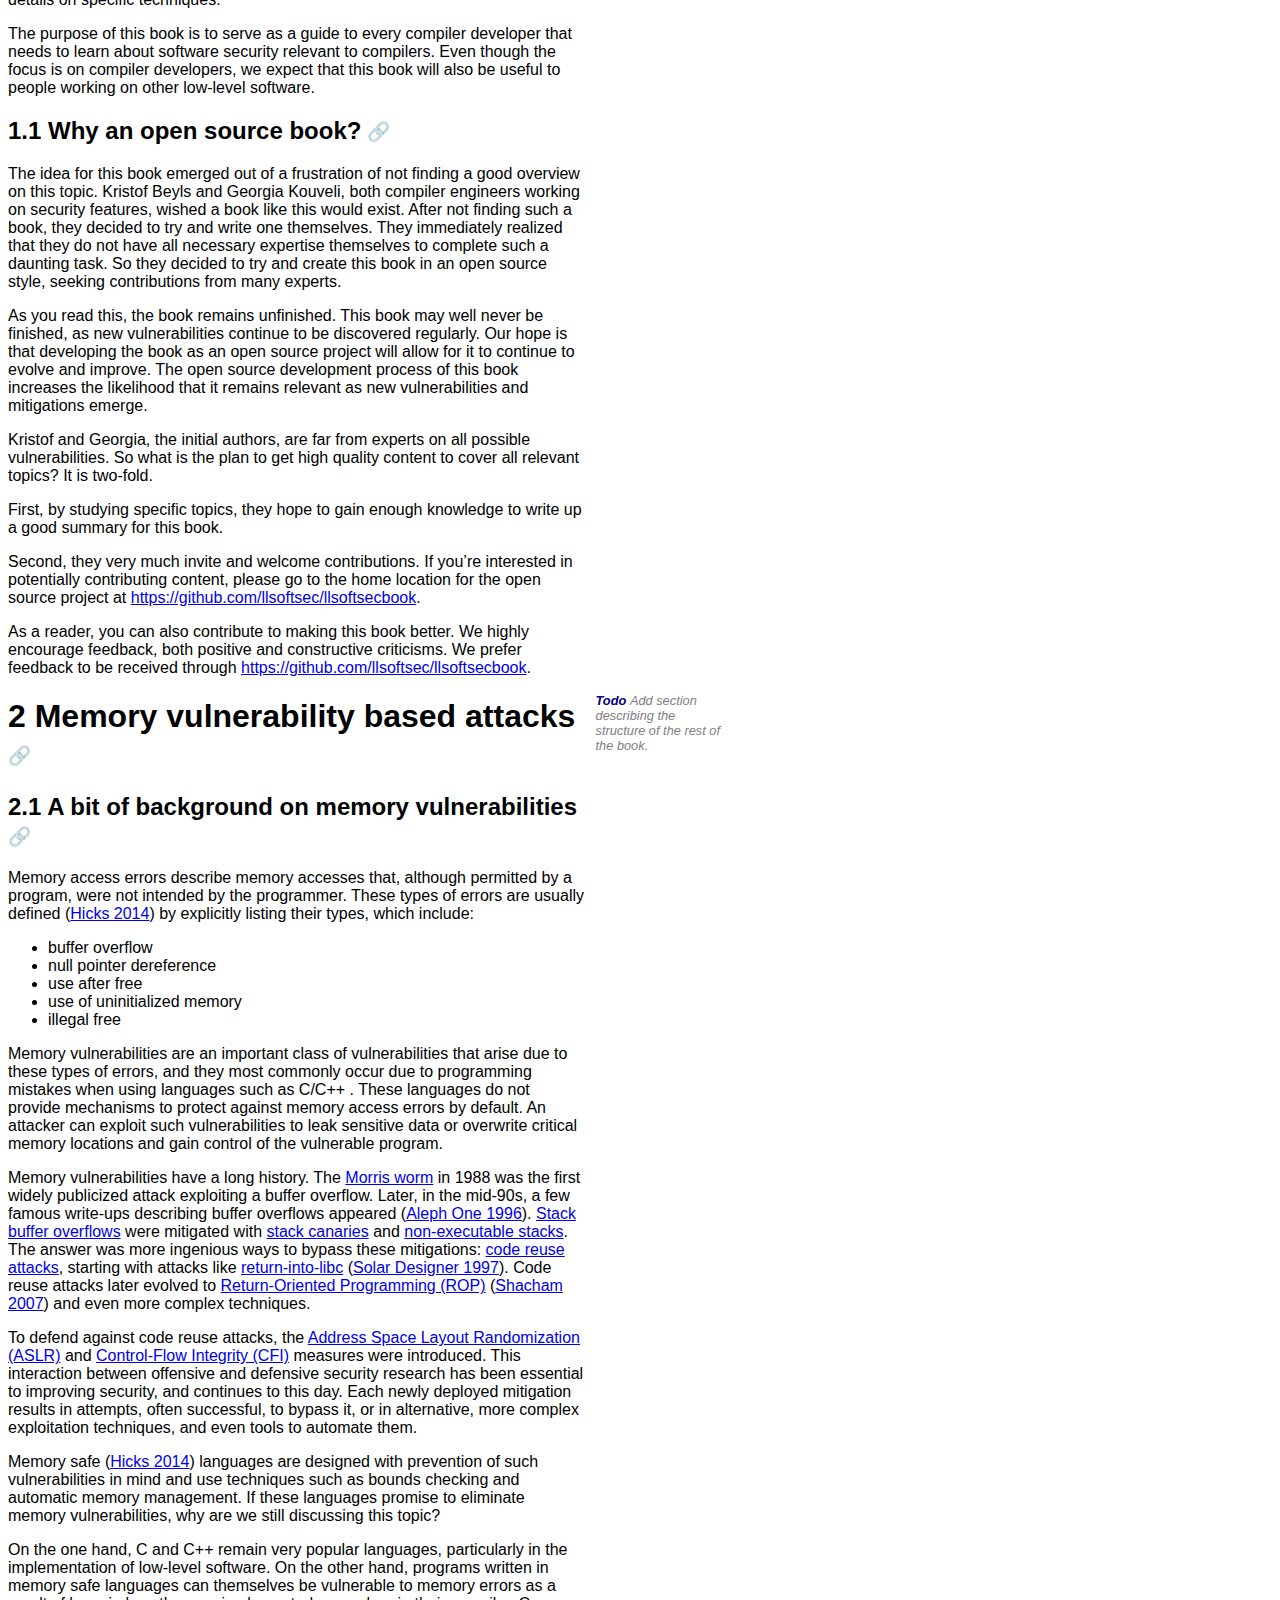
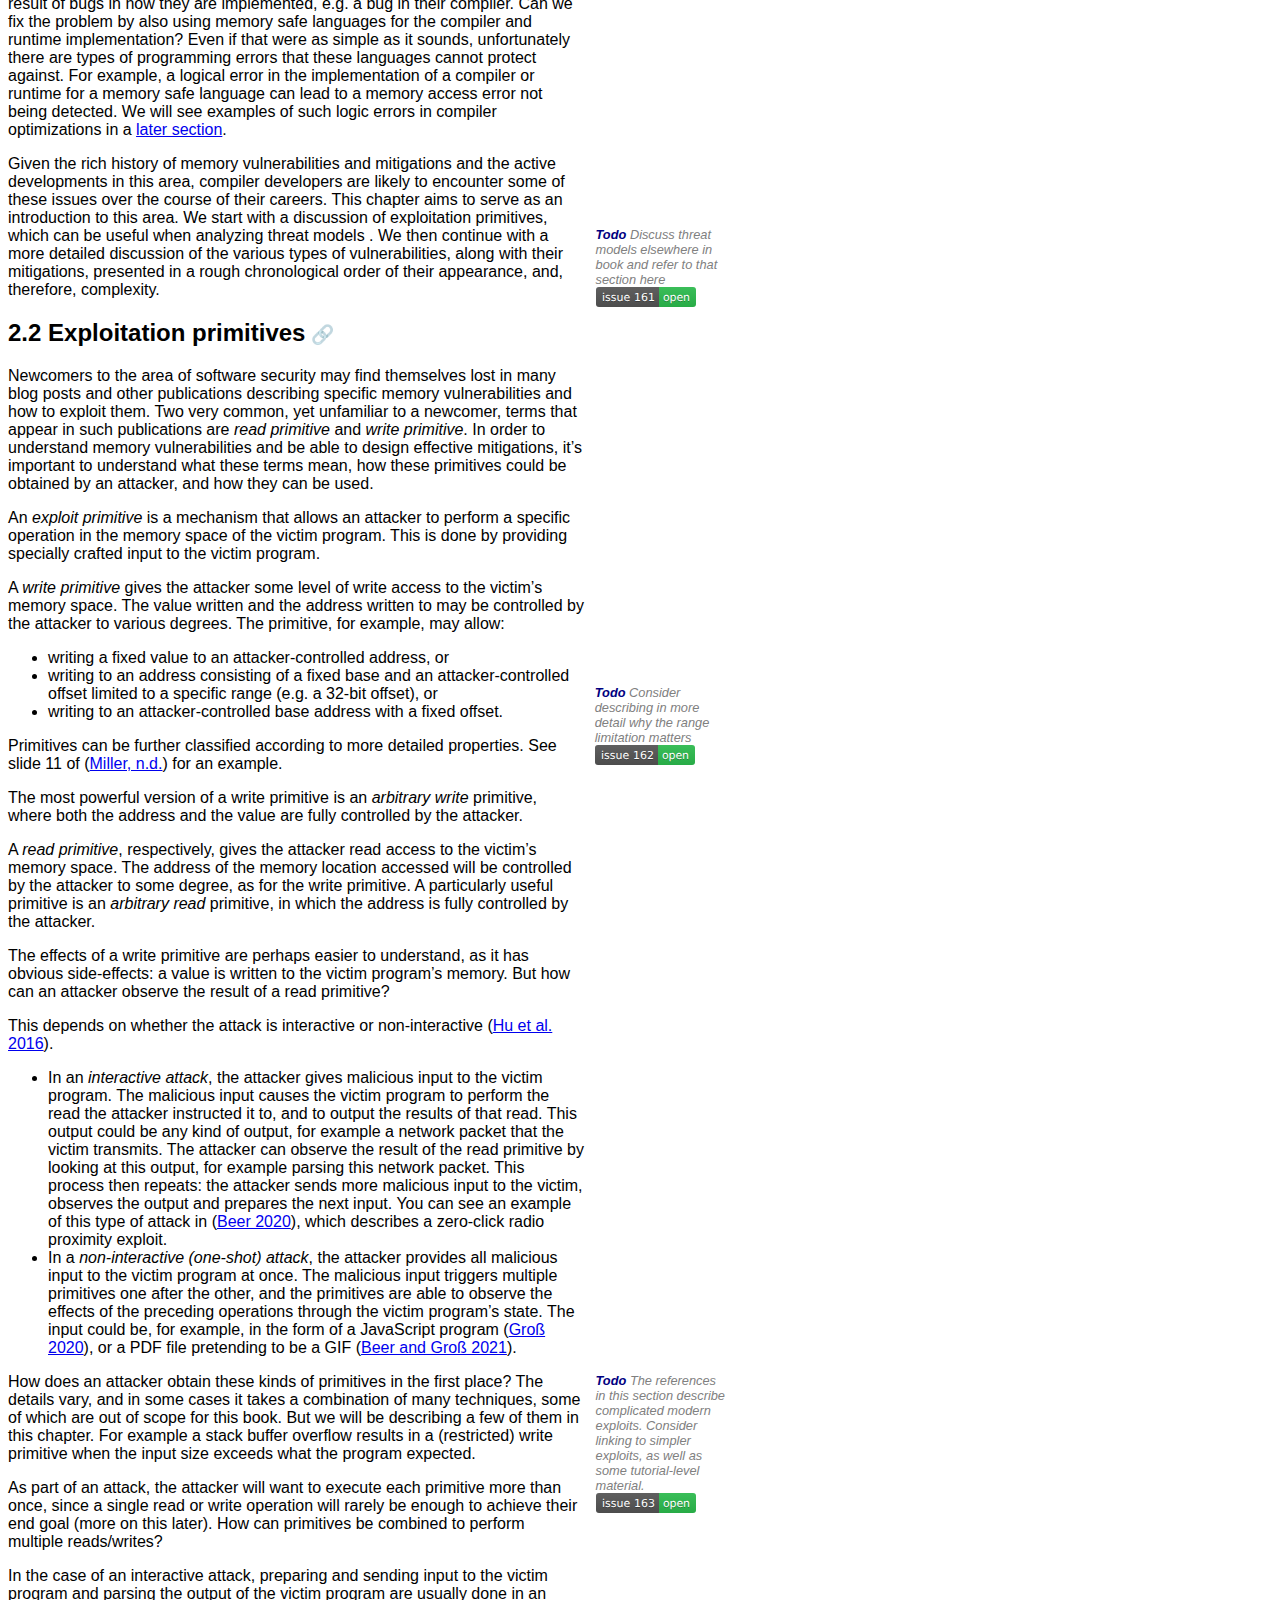
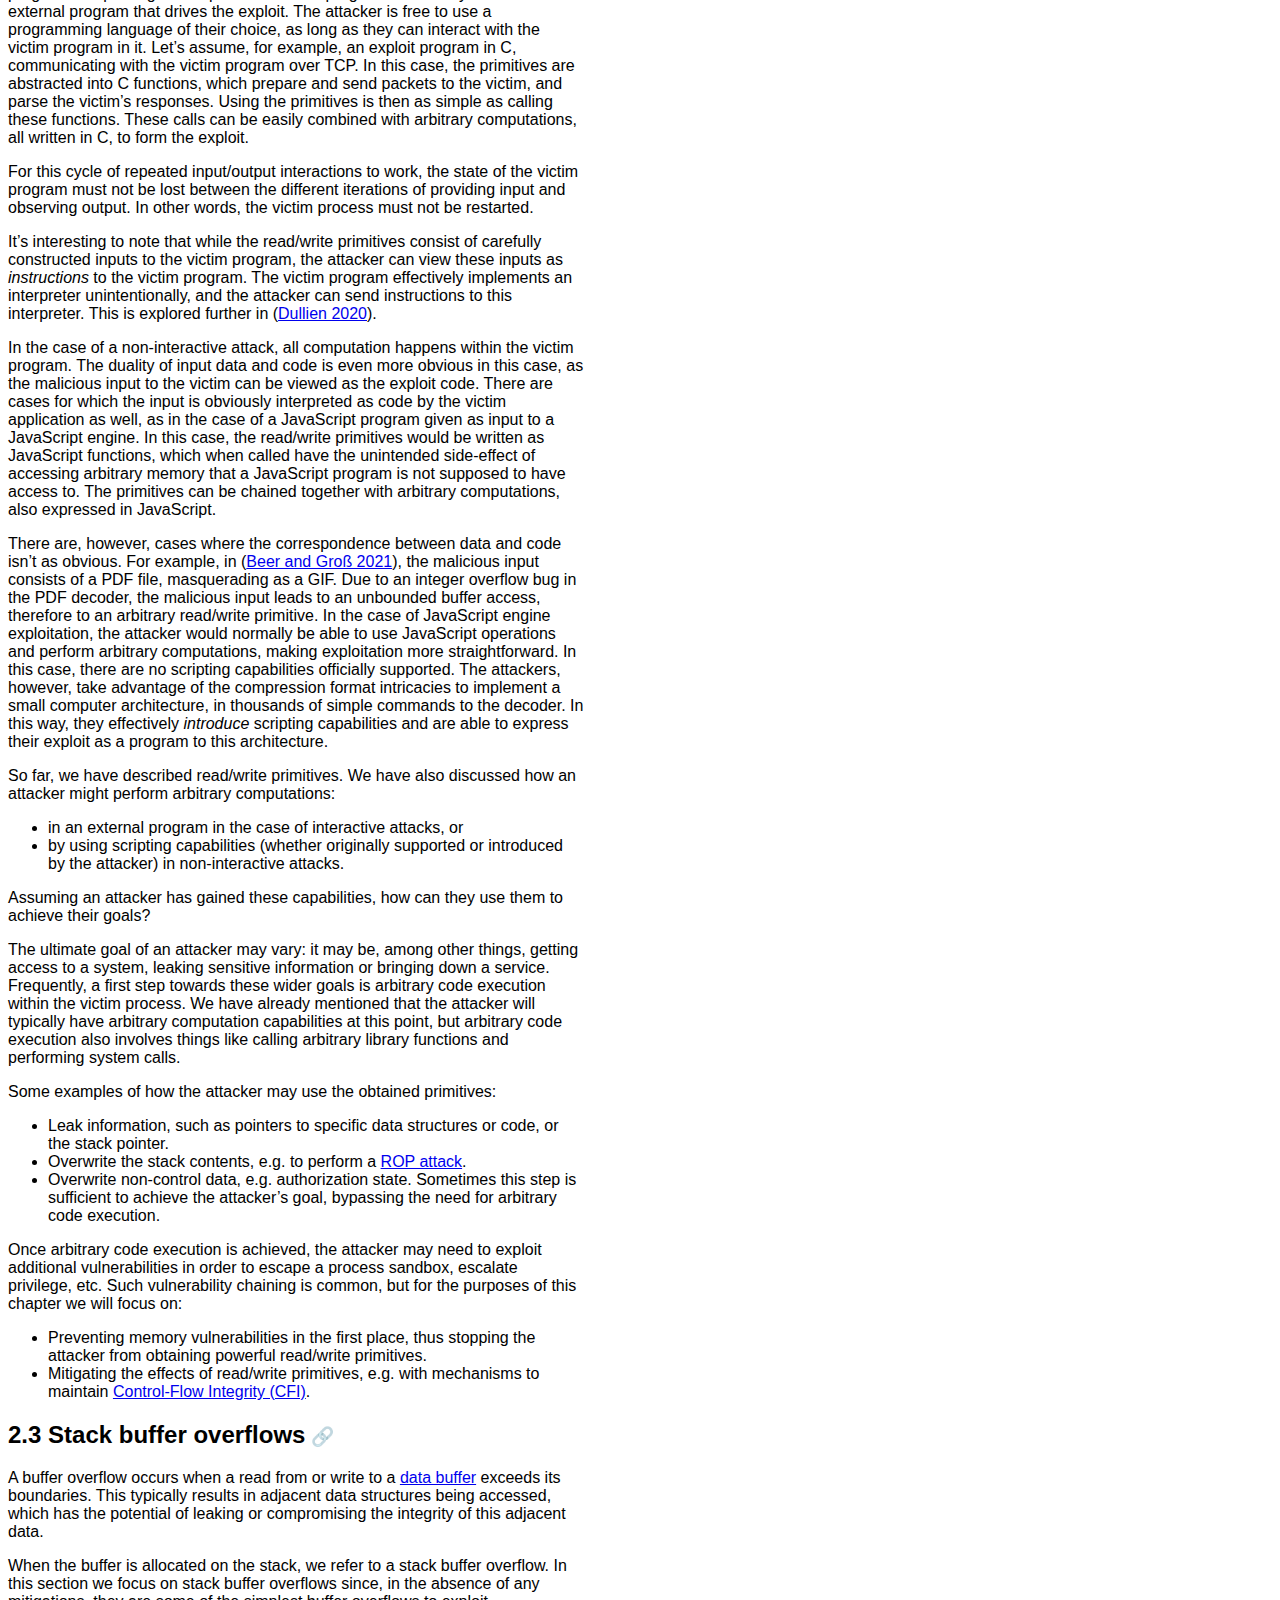
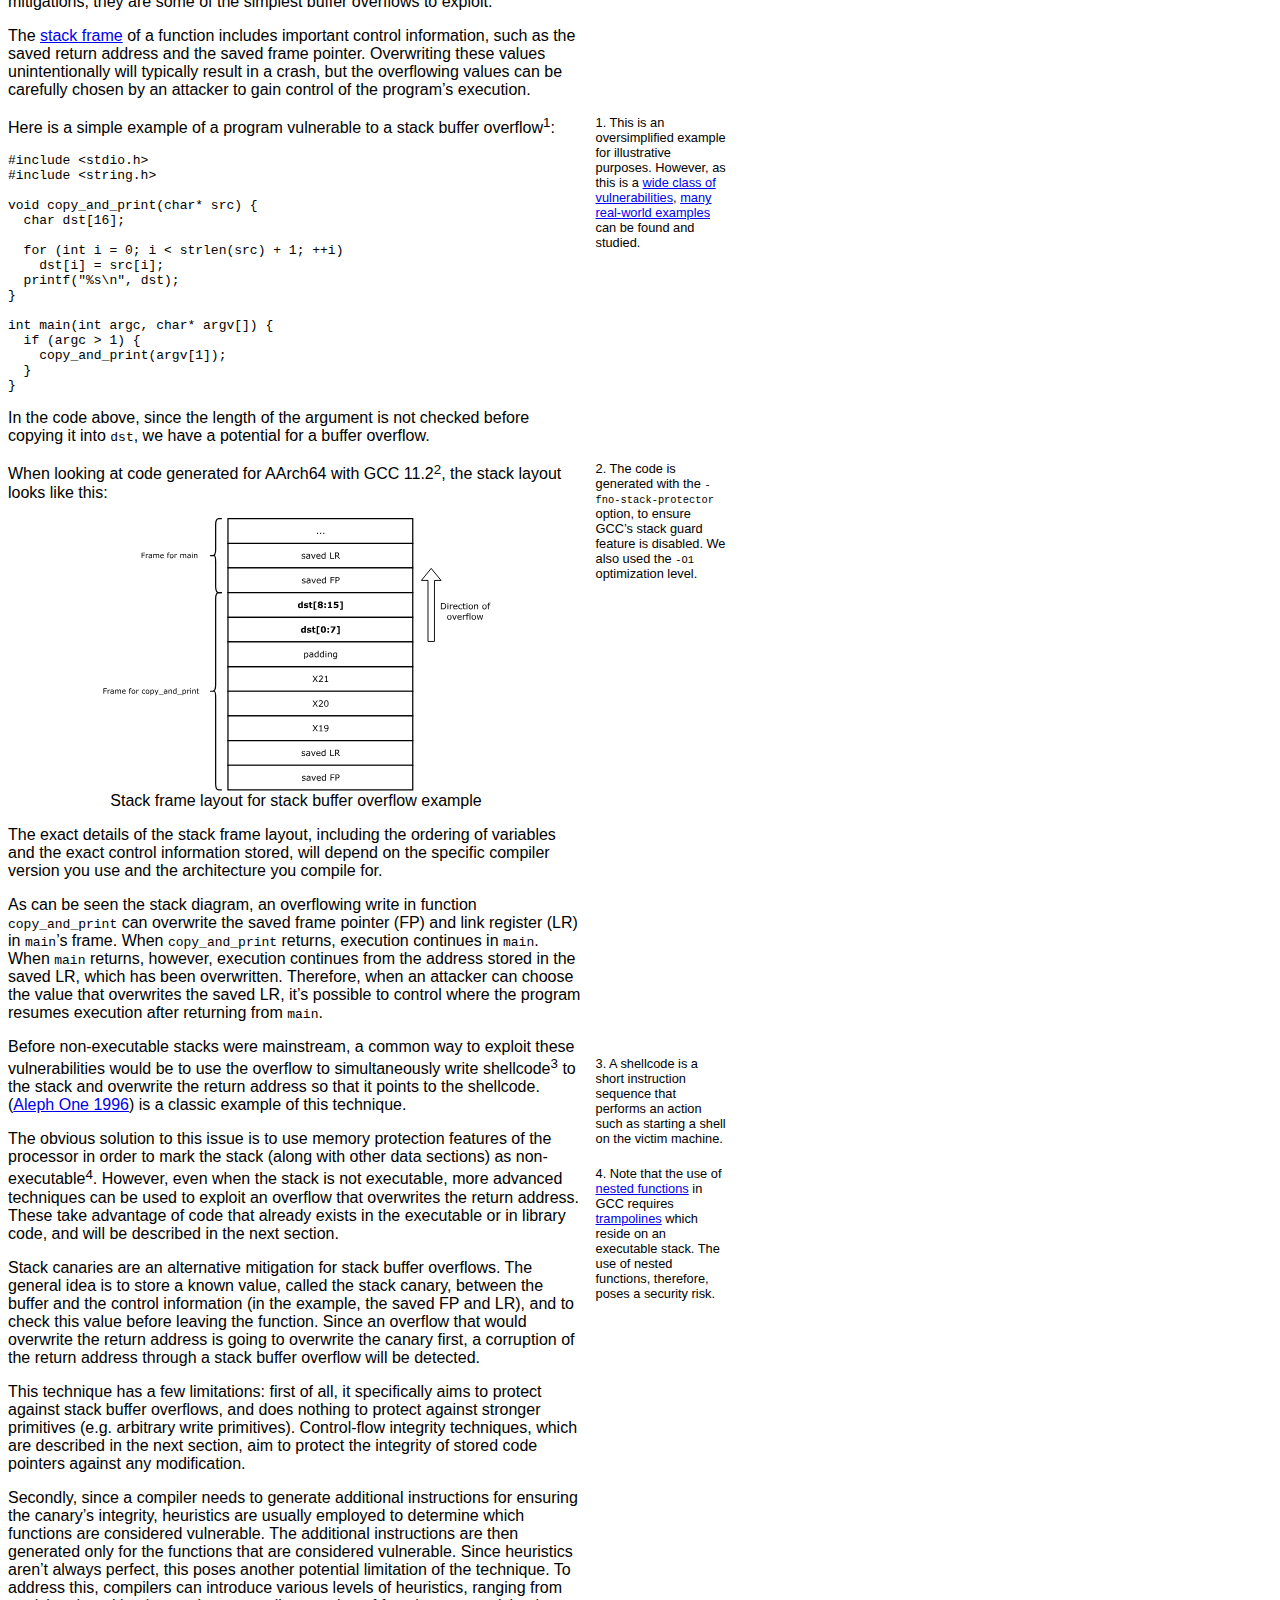
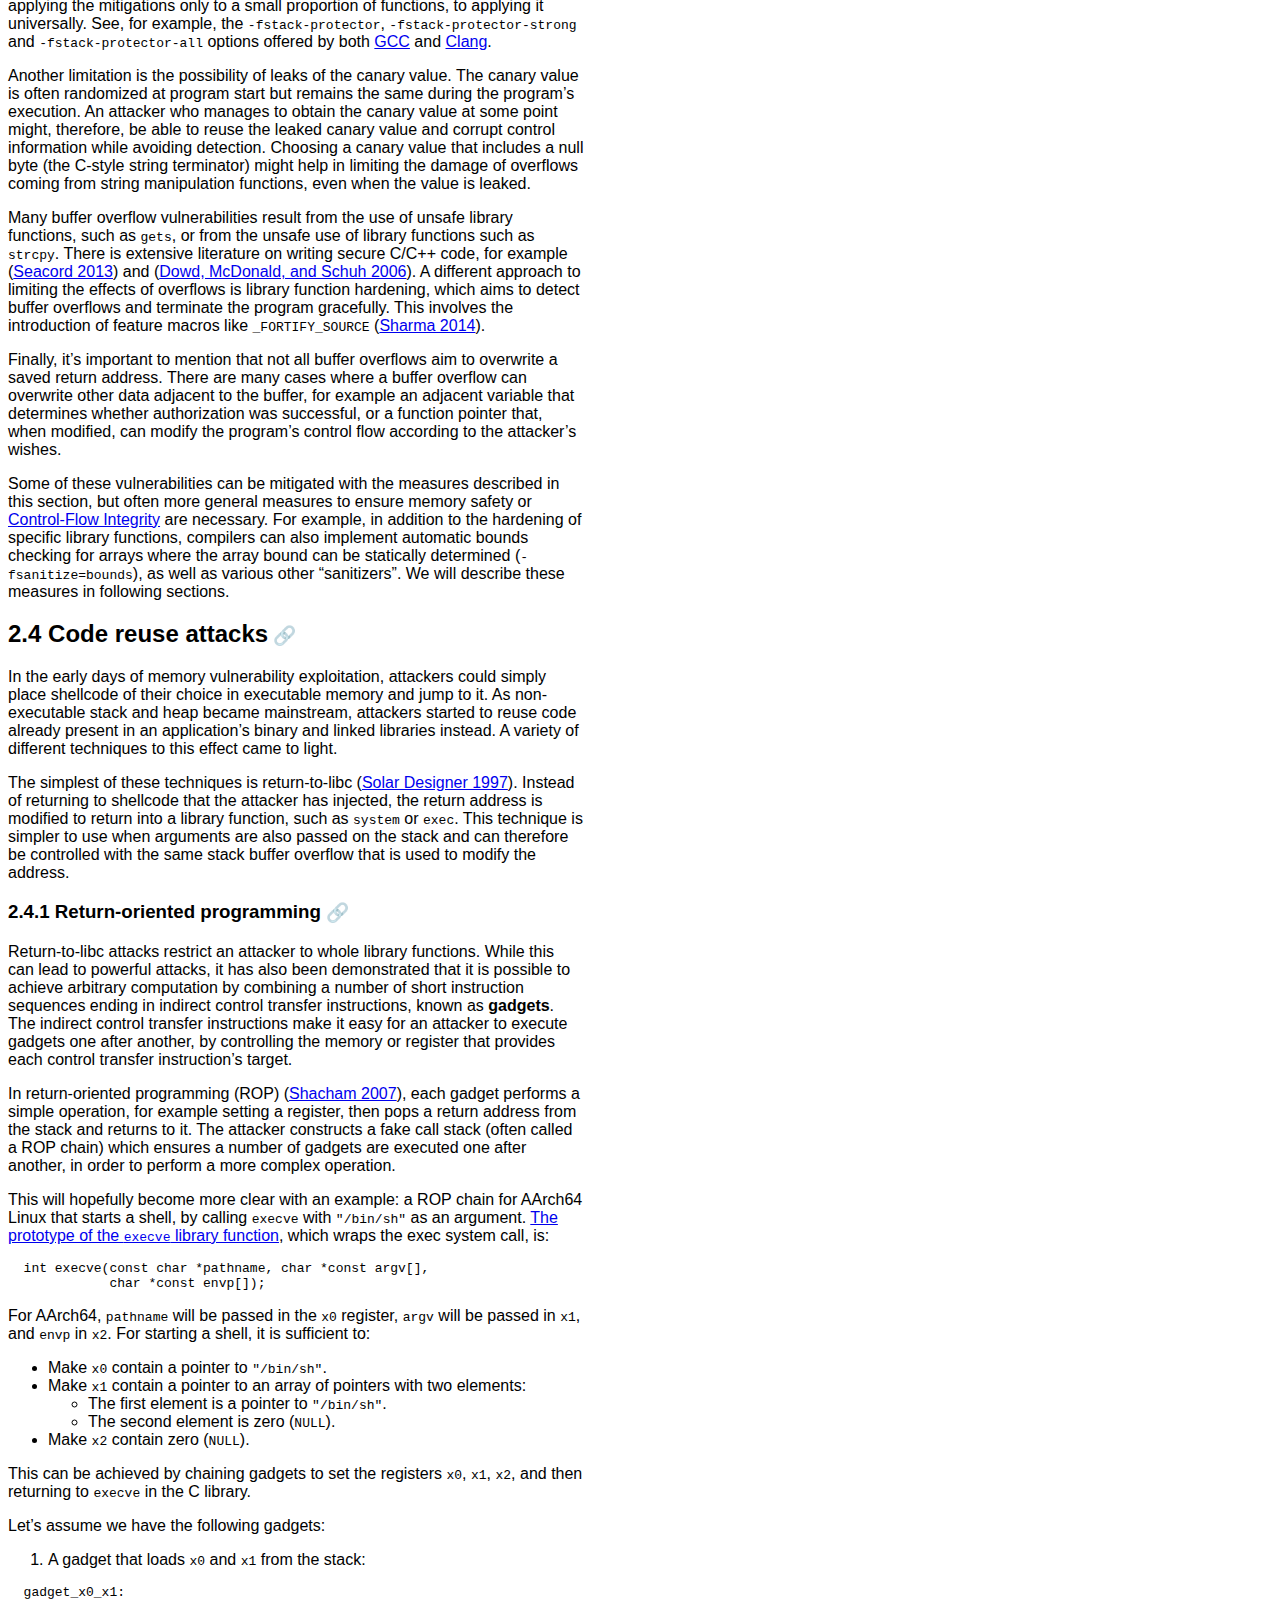
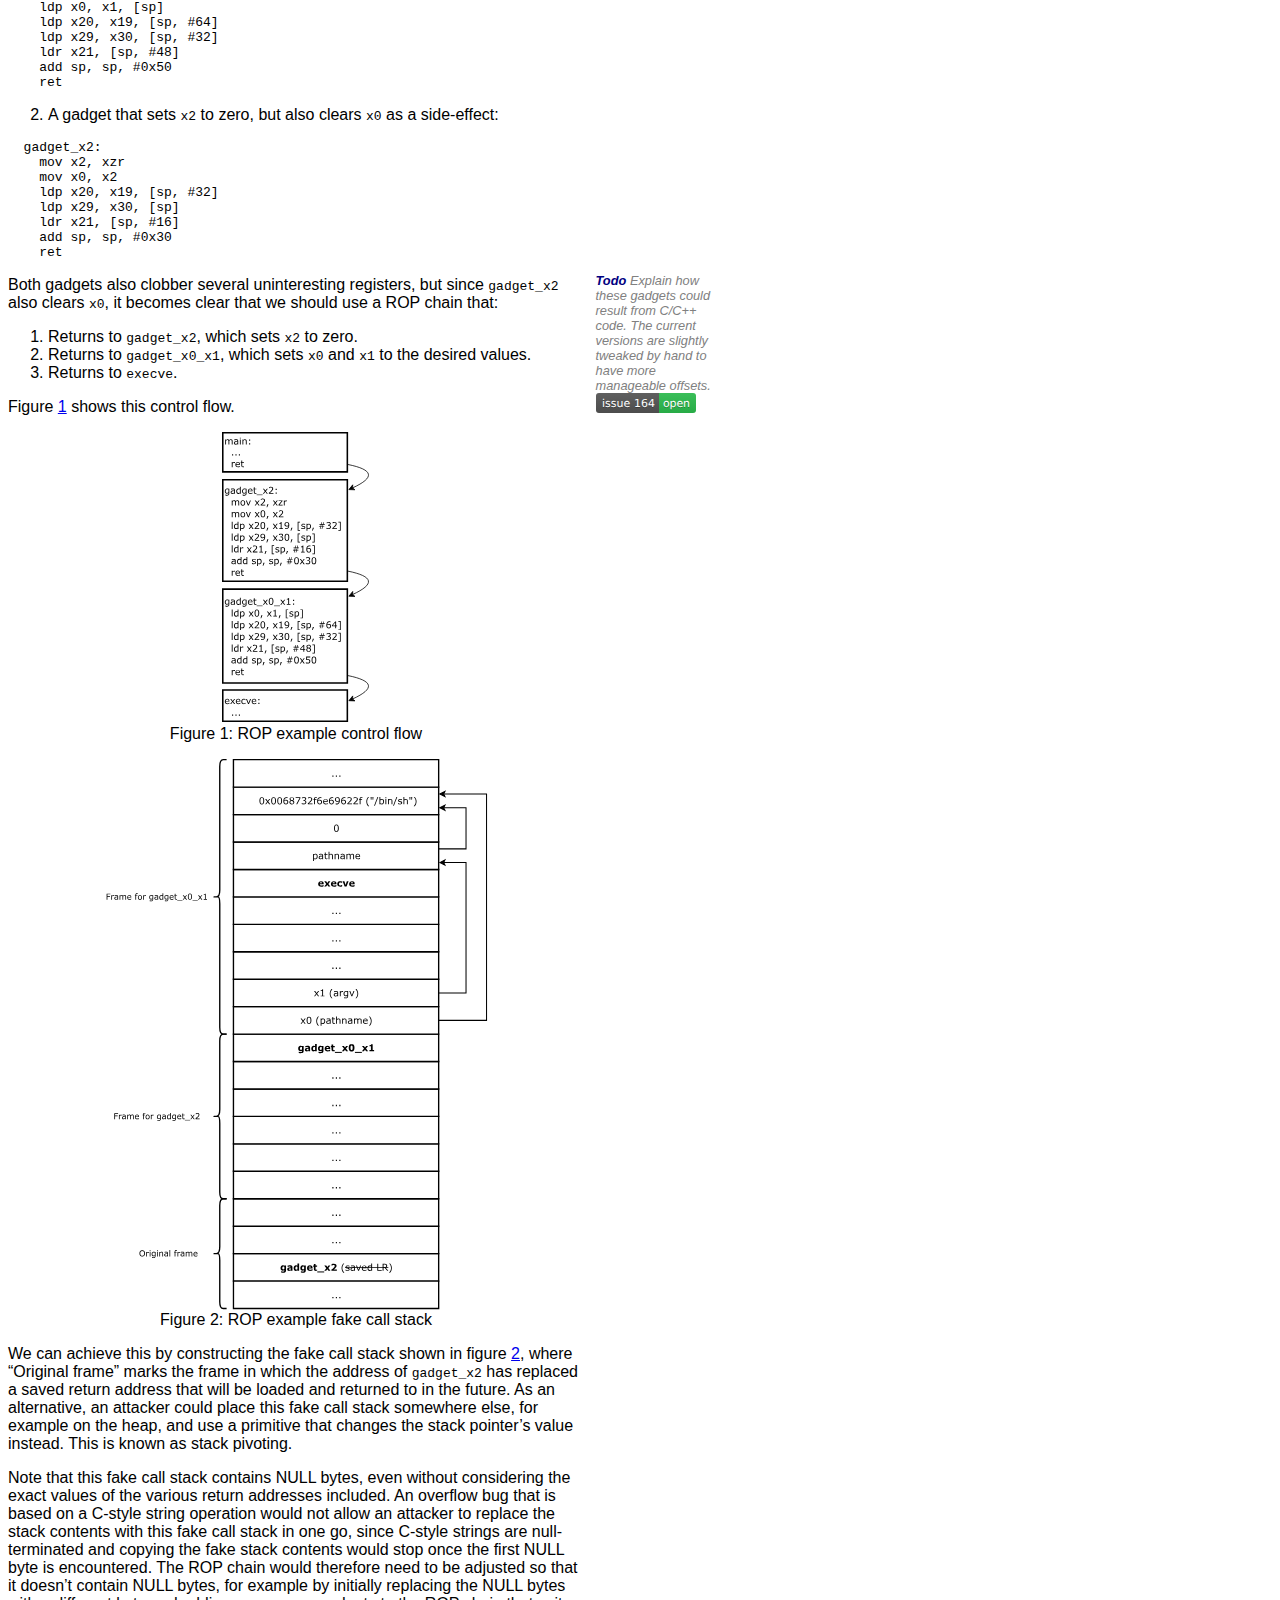
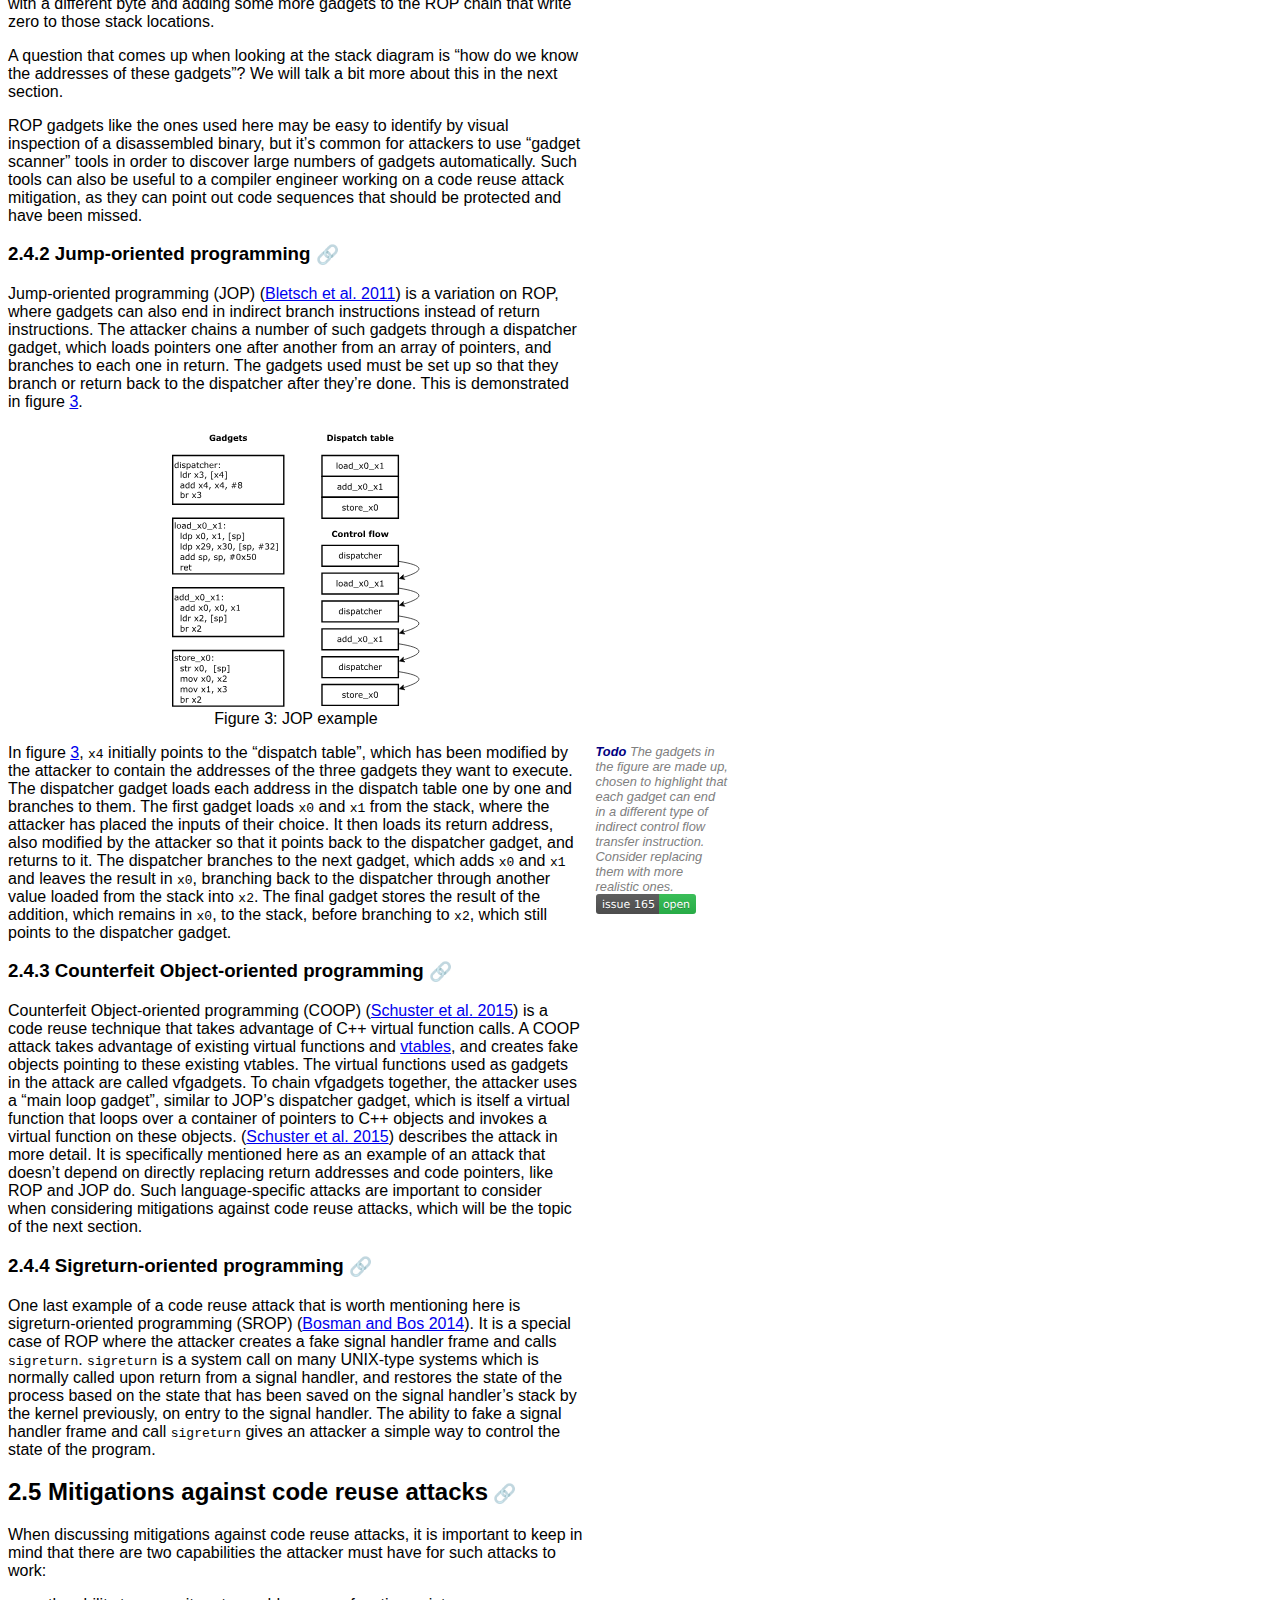
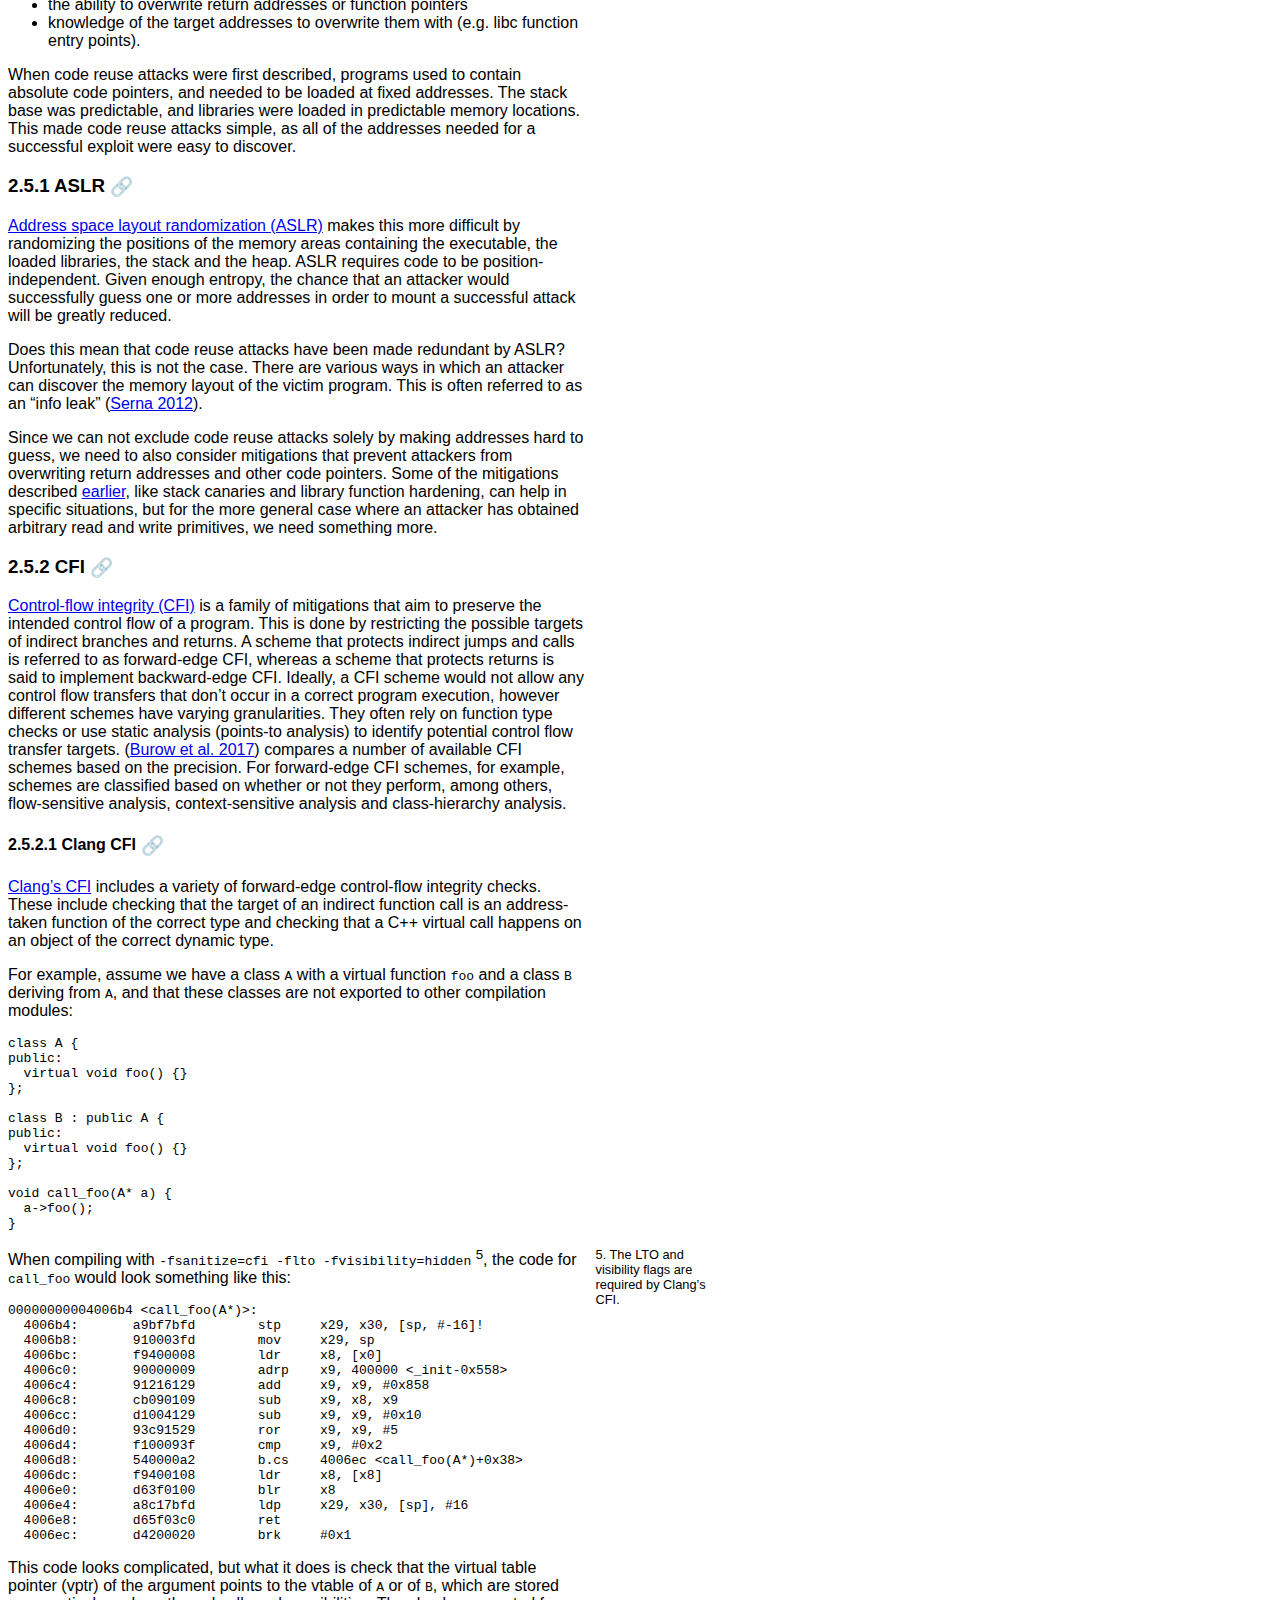
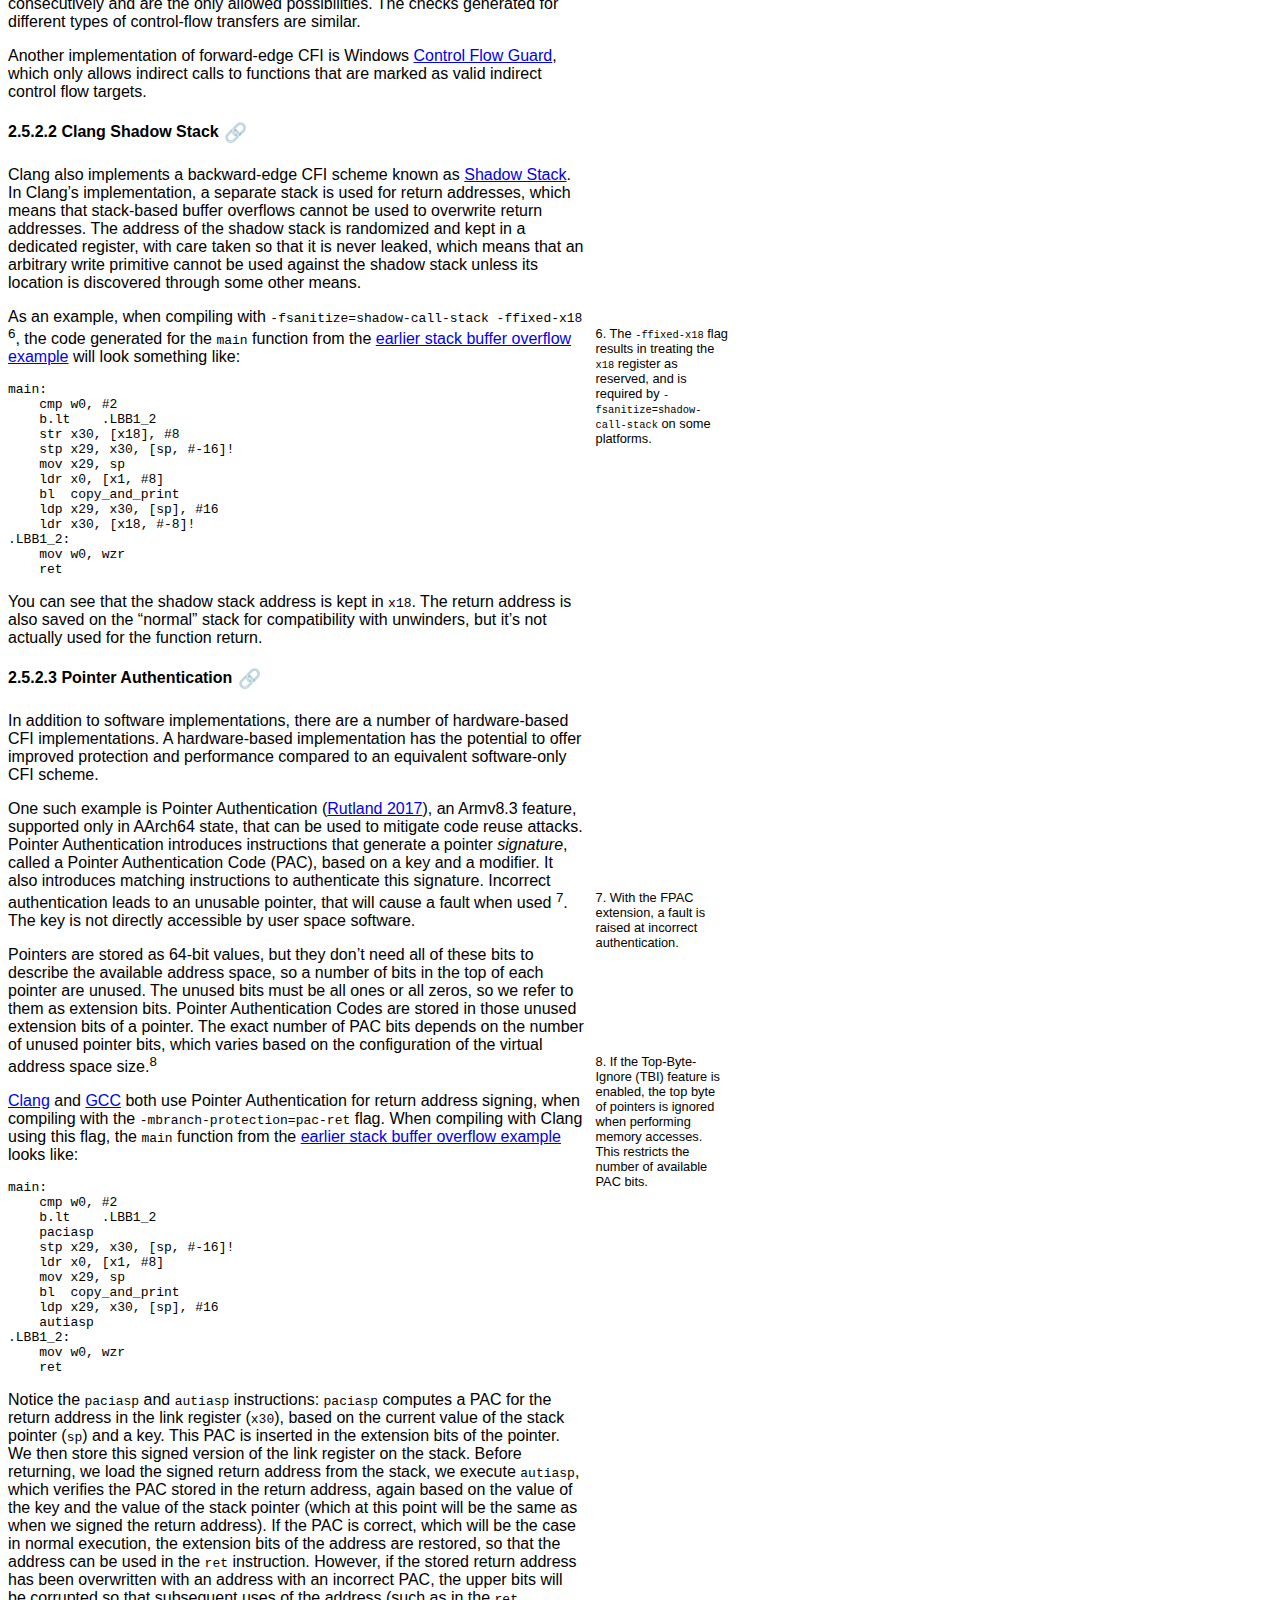
==== commit 64963bac: "deploy: 690e1345b3cd94ac3e02e5c7543e58070a75b32e" ====
--- a/book.html
+++ b/book.html
@@ -411,7 +411,7 @@
       Copyright 2023 Bill Wendling <a href="mailto:morbo@google.com" class="email">morbo@google.com</a><br />
       Copyright 2023 Lucian Popescu <a href="mailto:lucian.popescu187@gmail.com" class="email">lucian.popescu187@gmail.com</a><br />
     </p>
-  <p>Version: 0-175-g67f1c98</p>
+  <p>Version: 0-172-g690e134</p>
 </header>
 
 <main id="content">
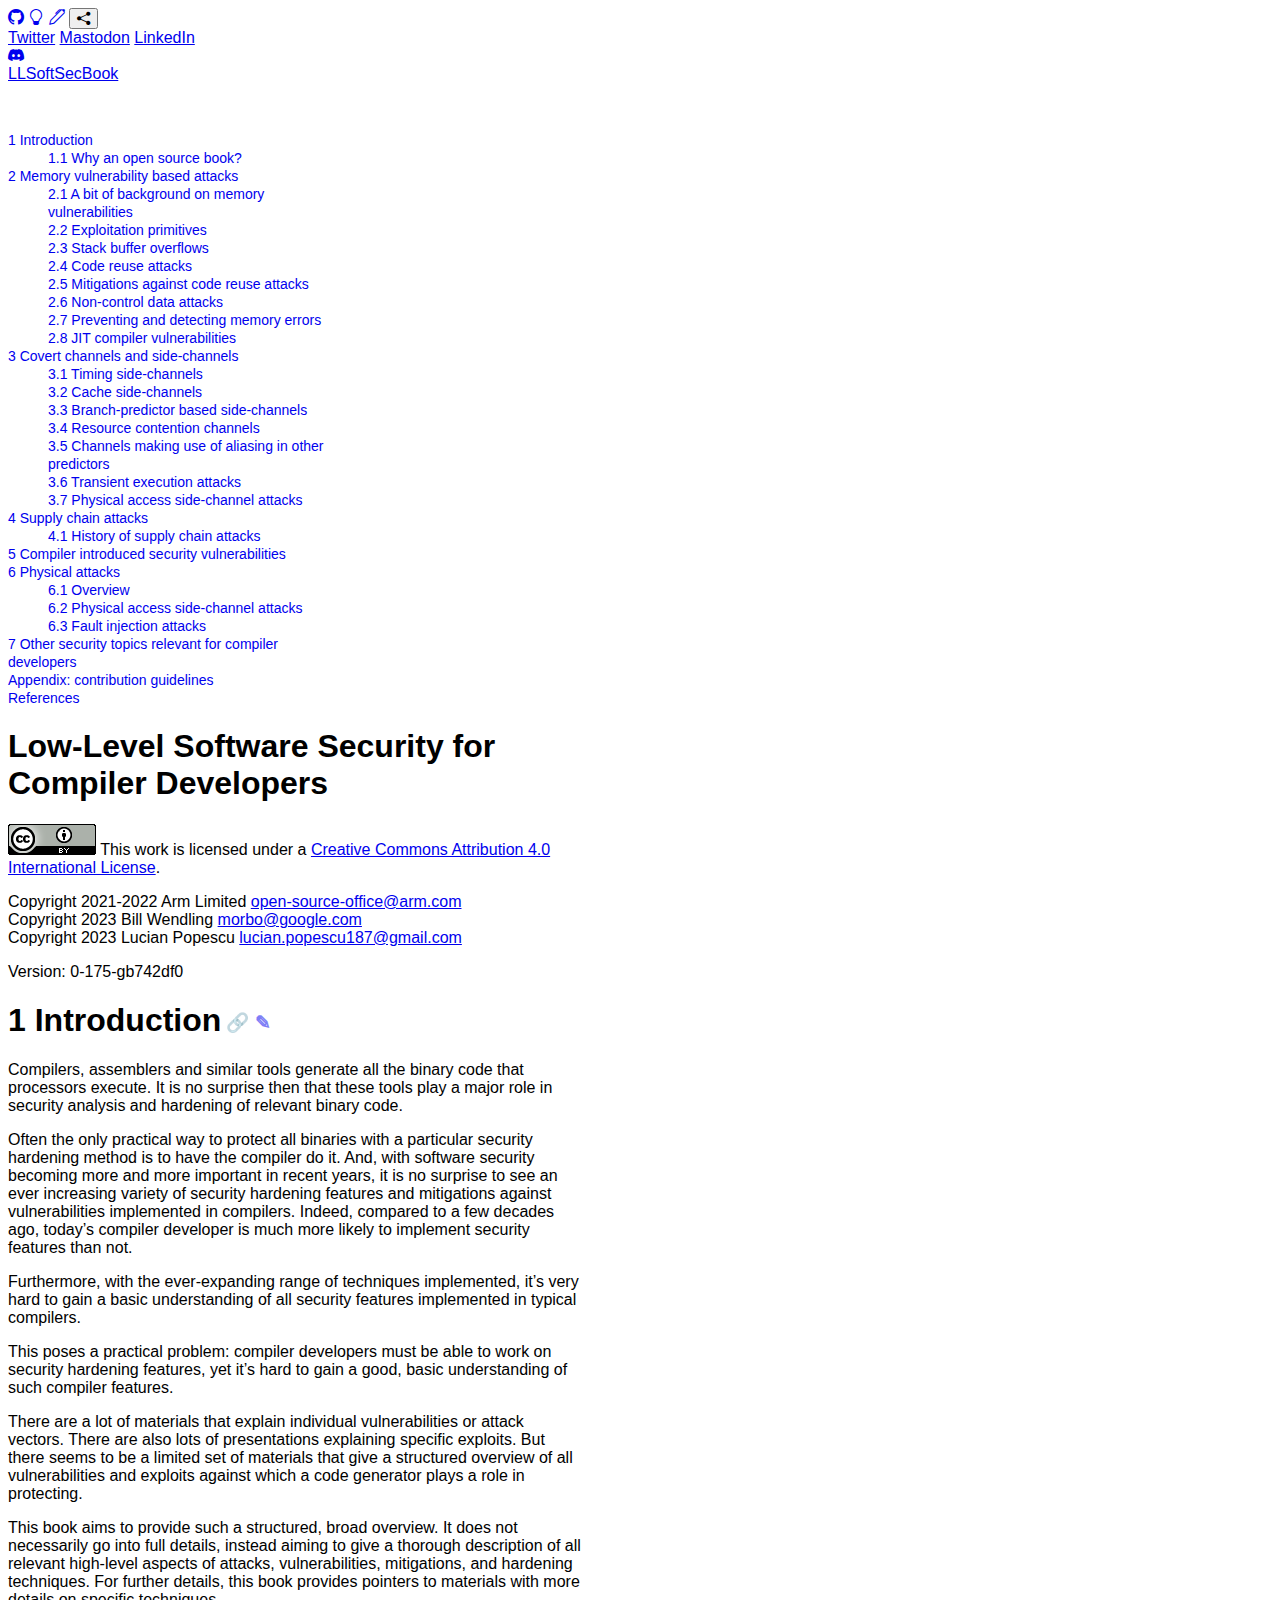
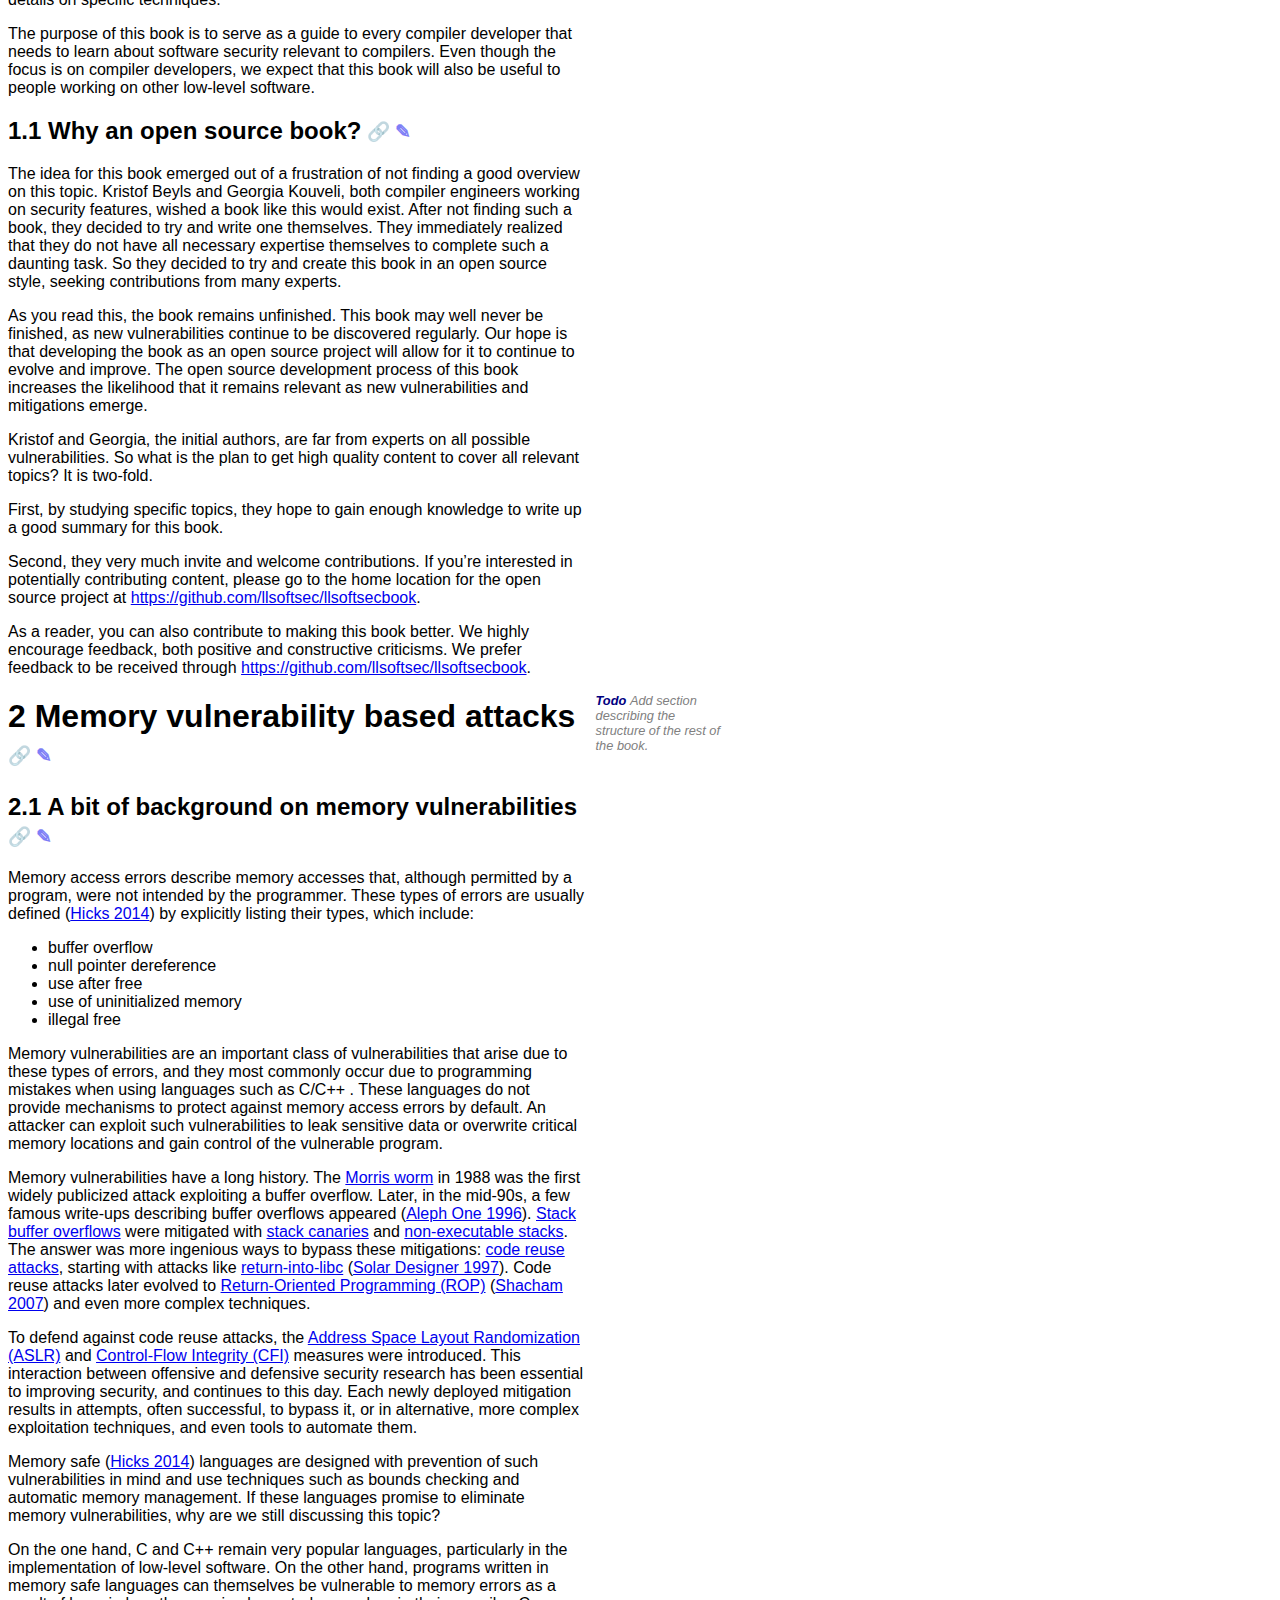
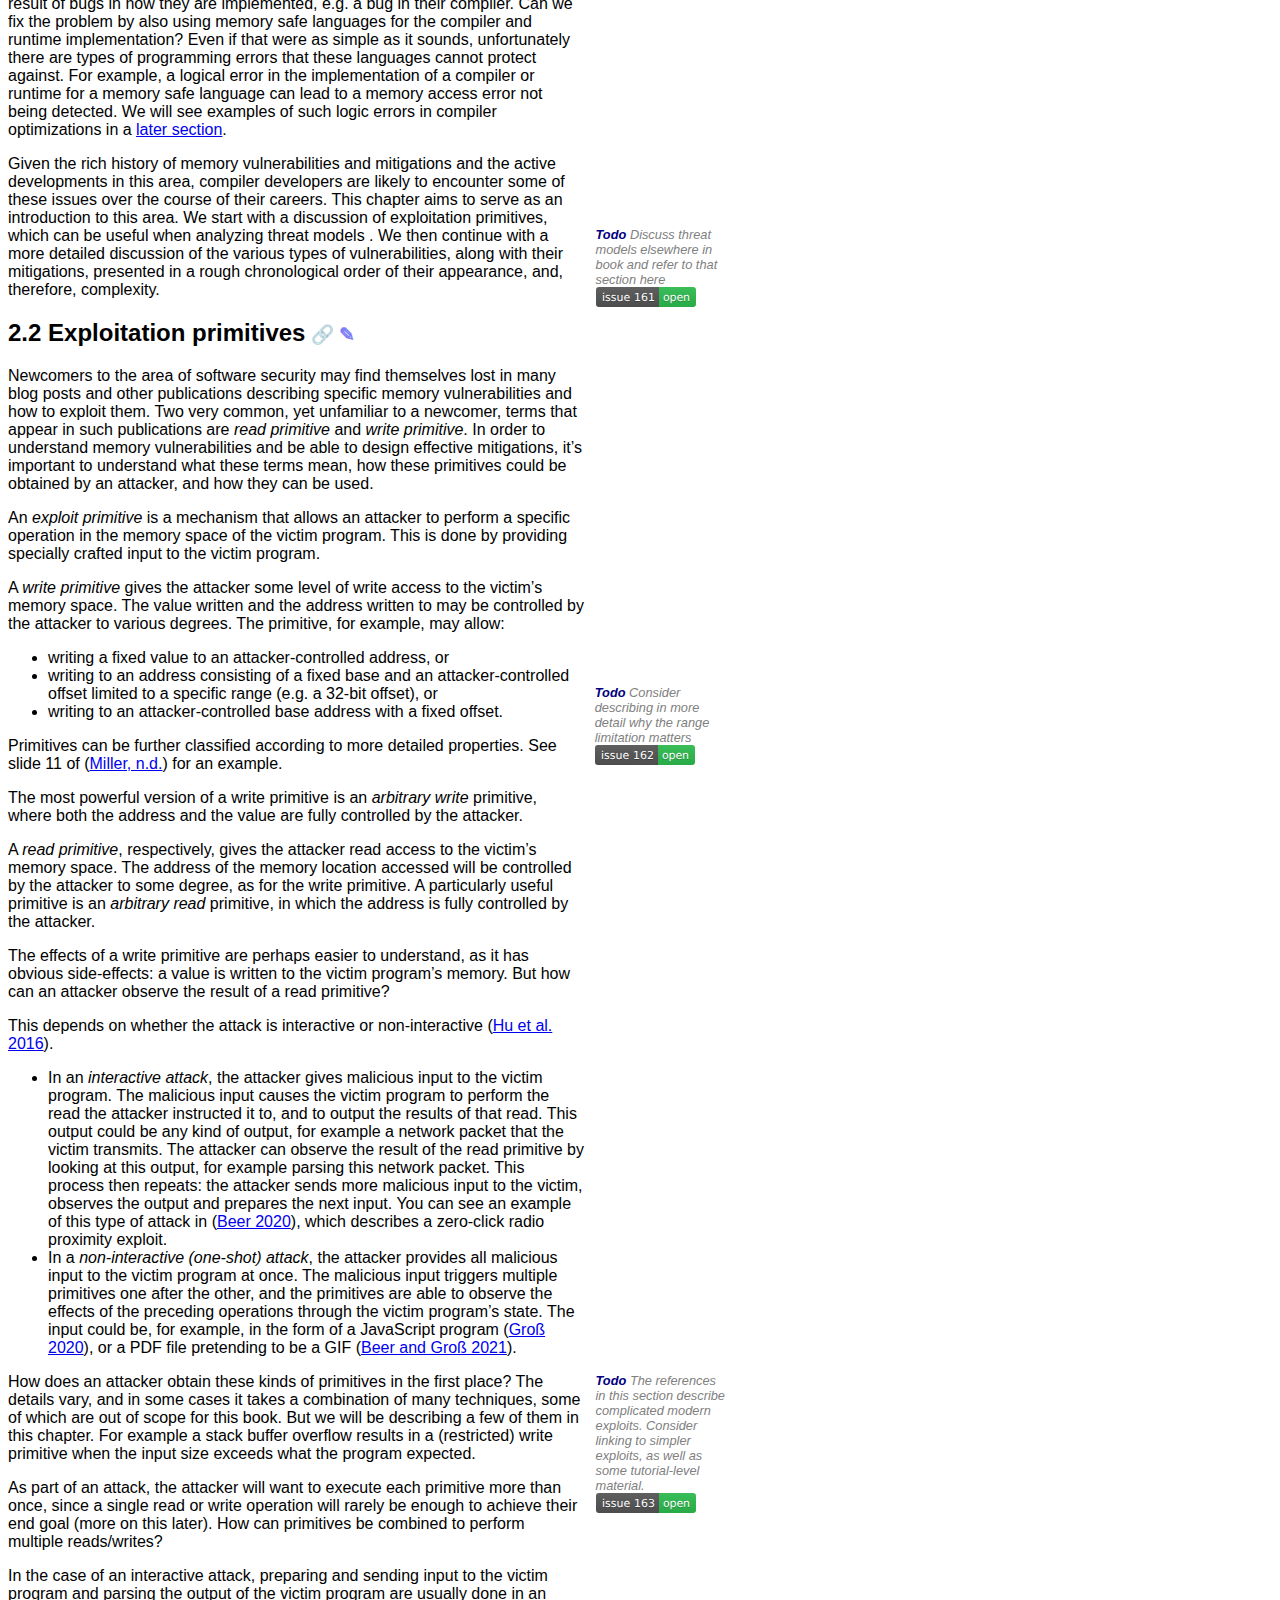
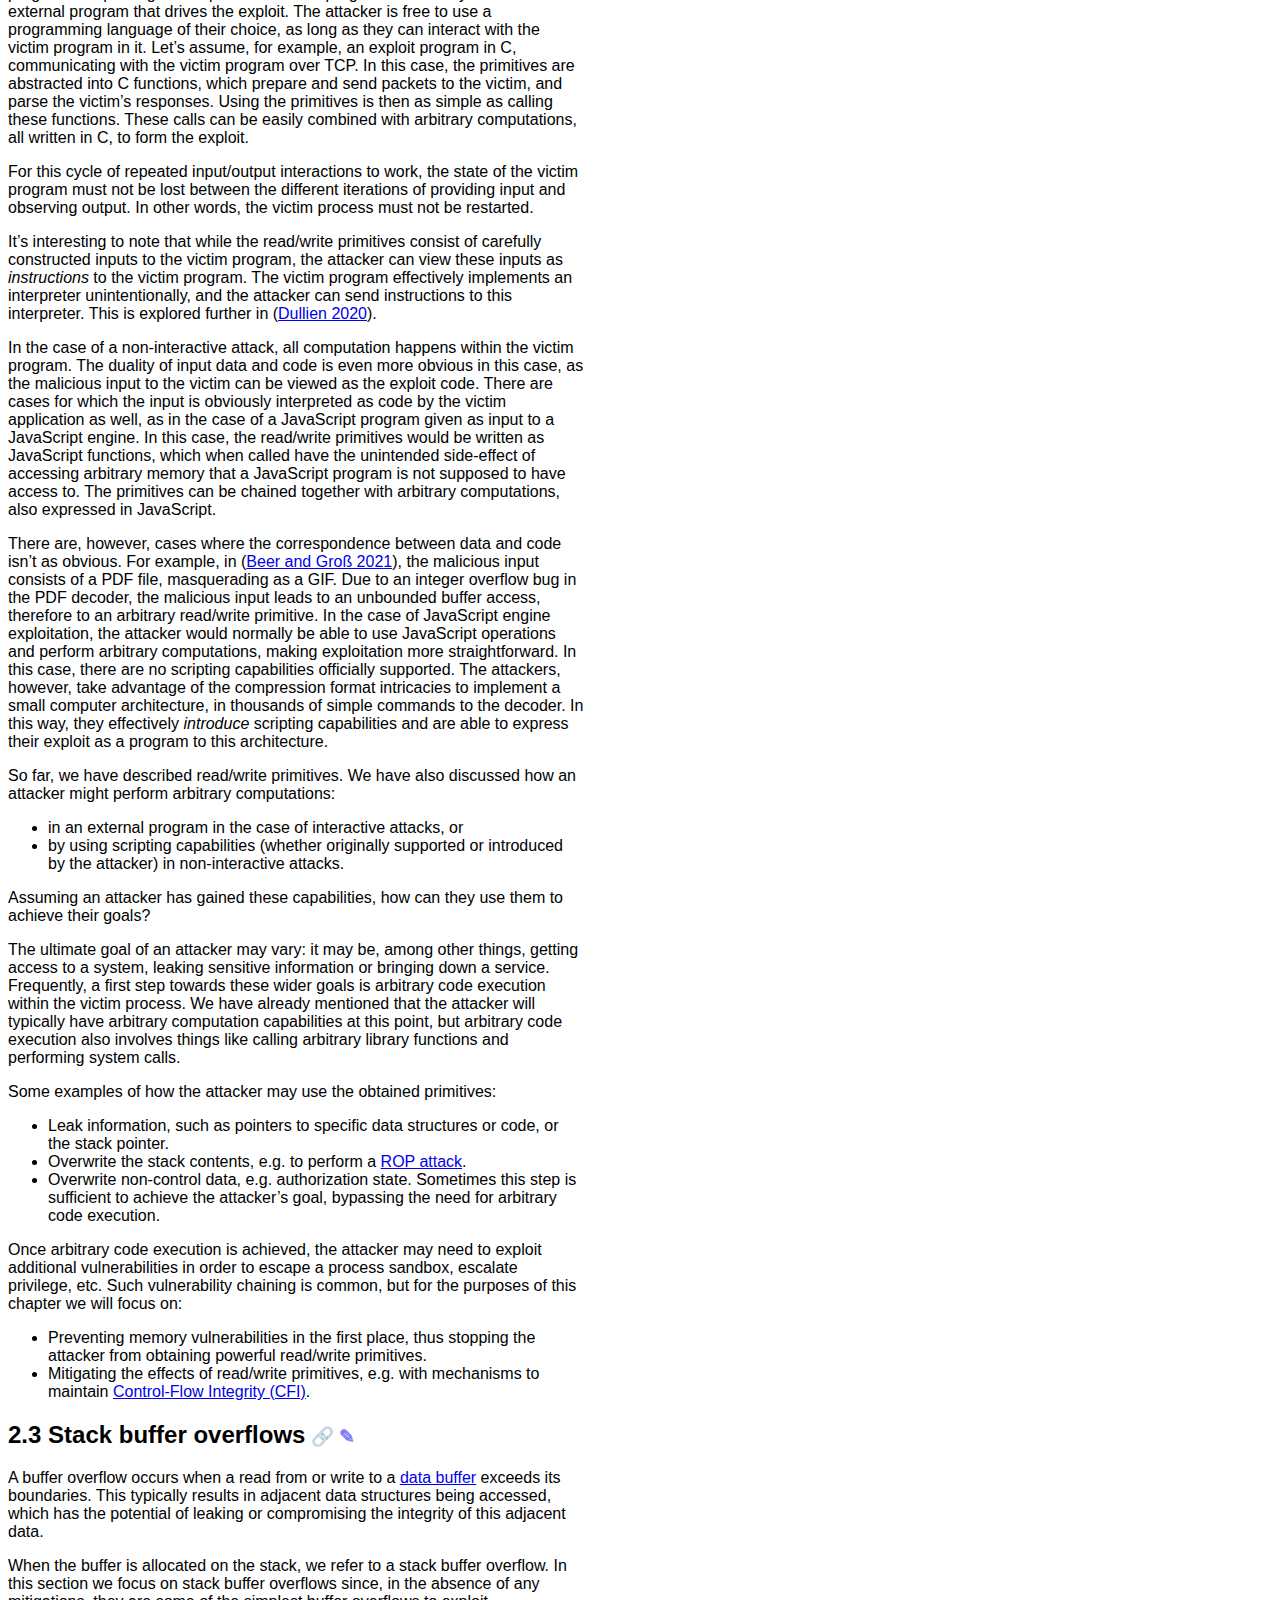
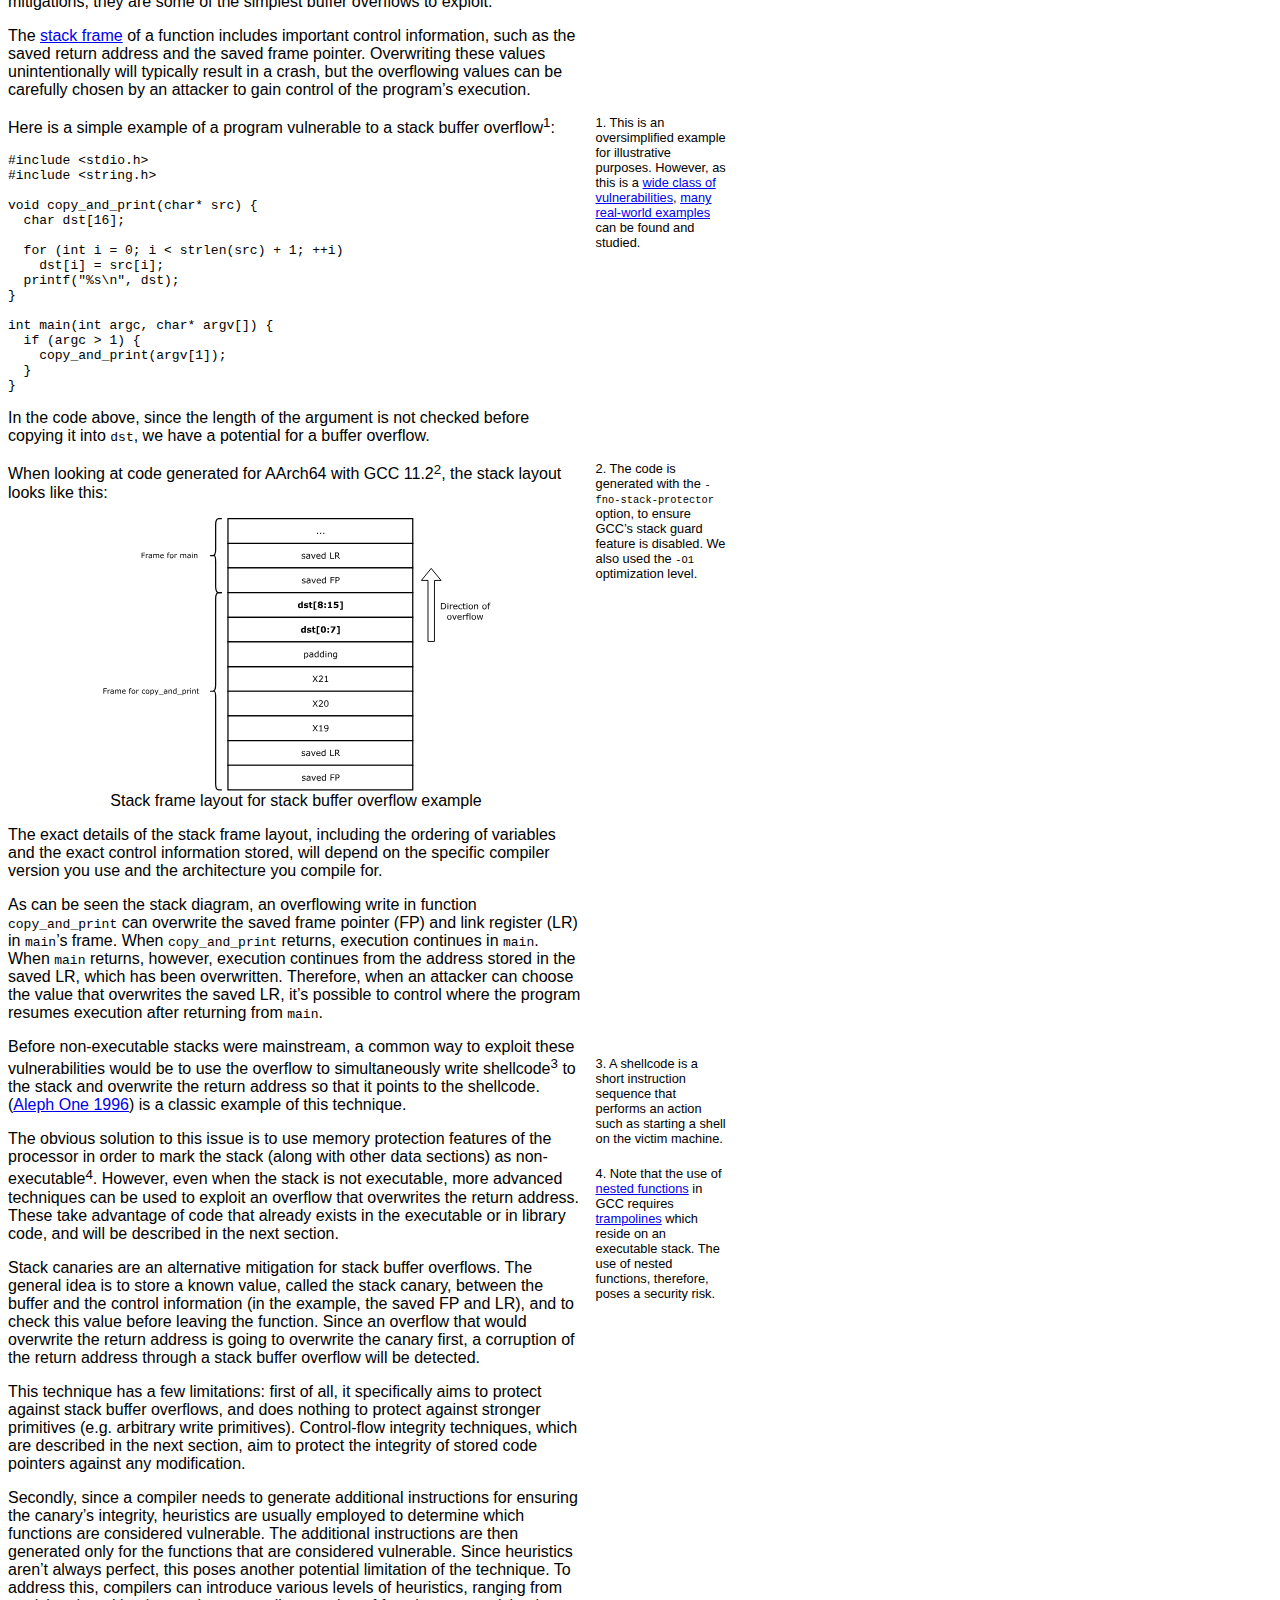
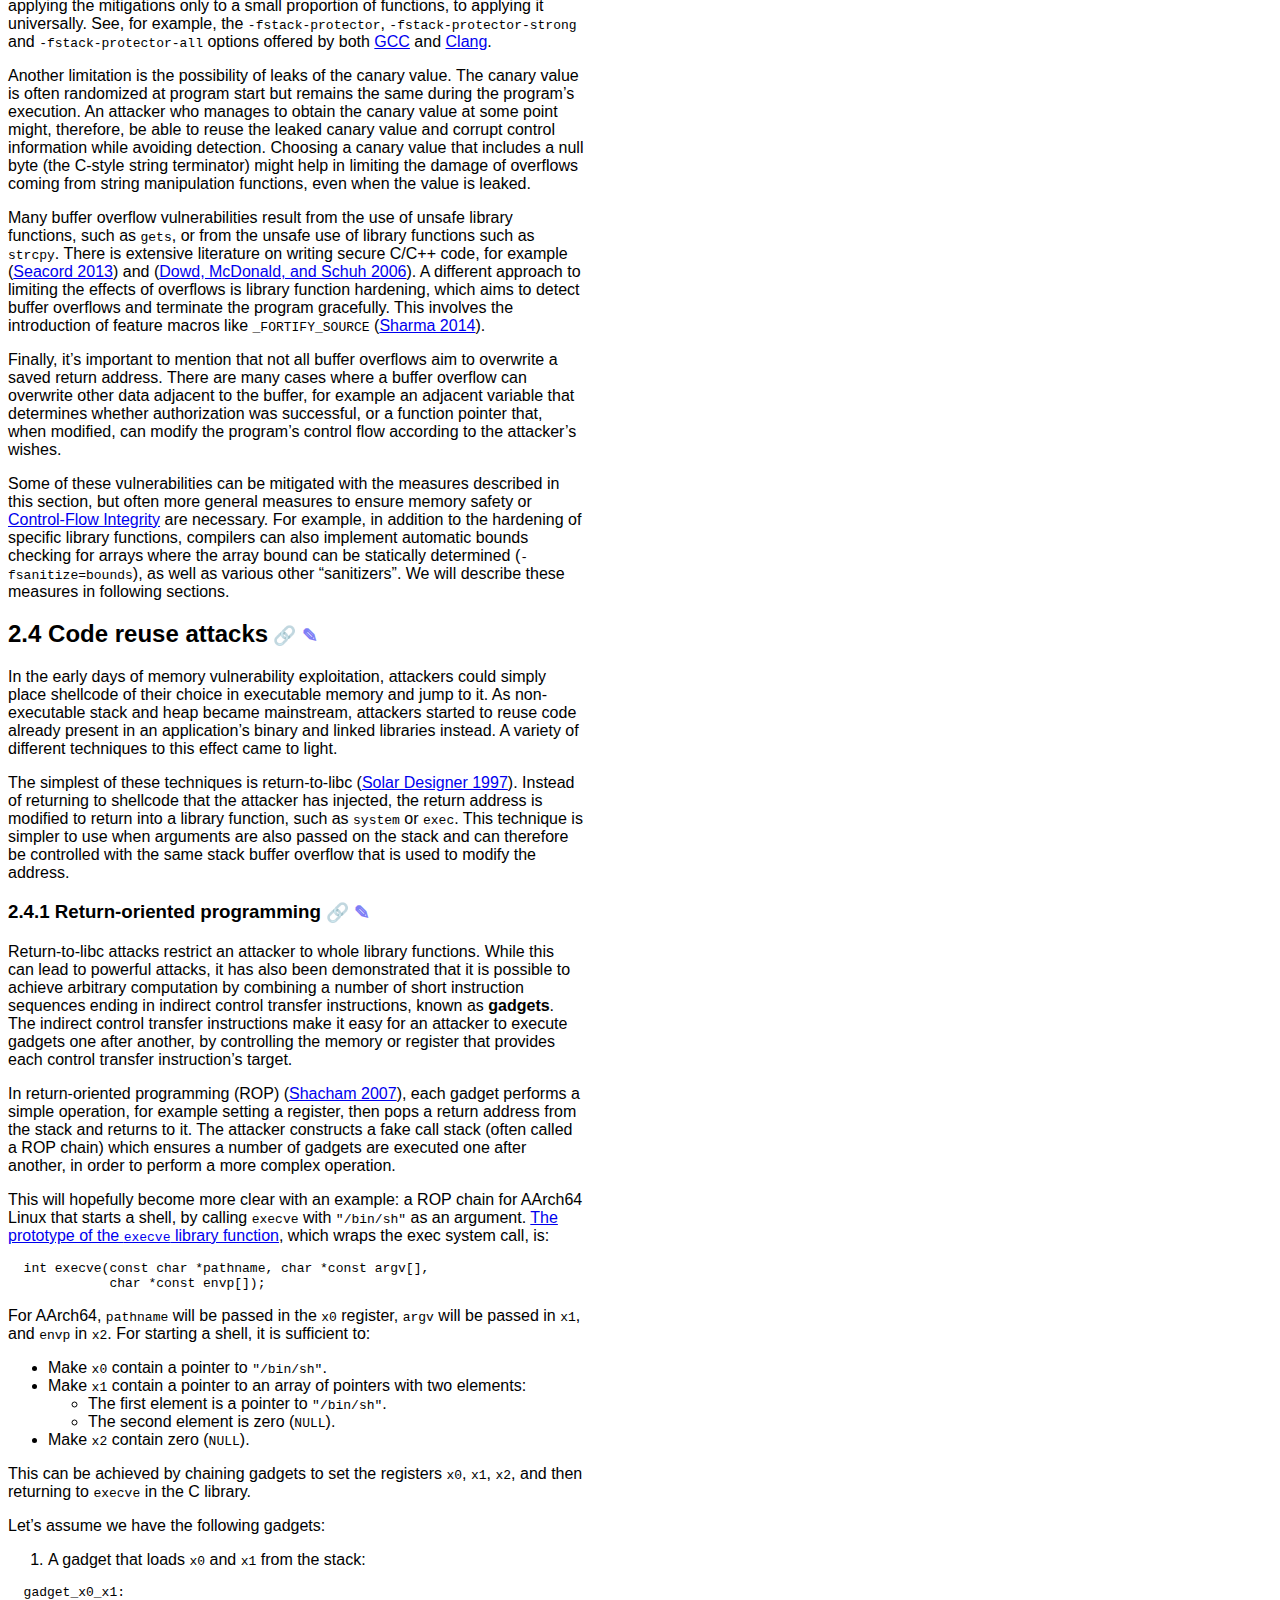
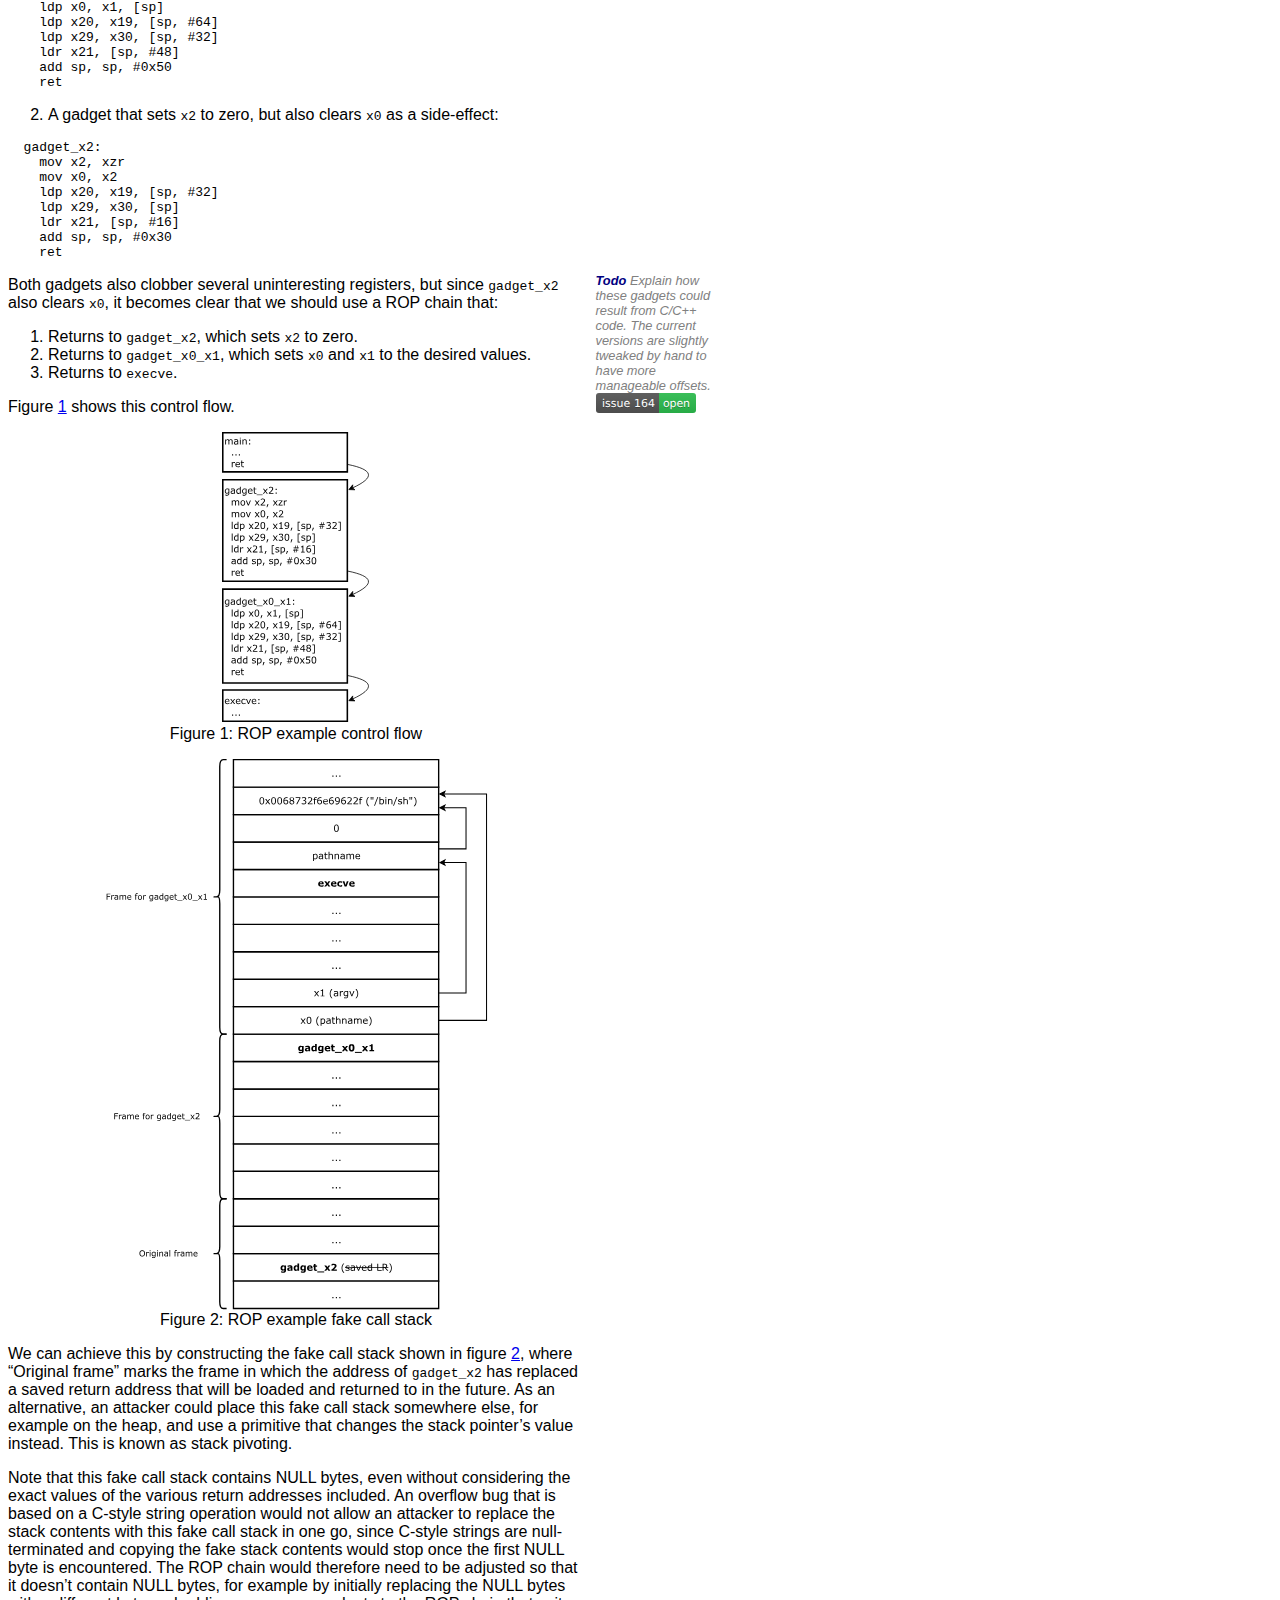
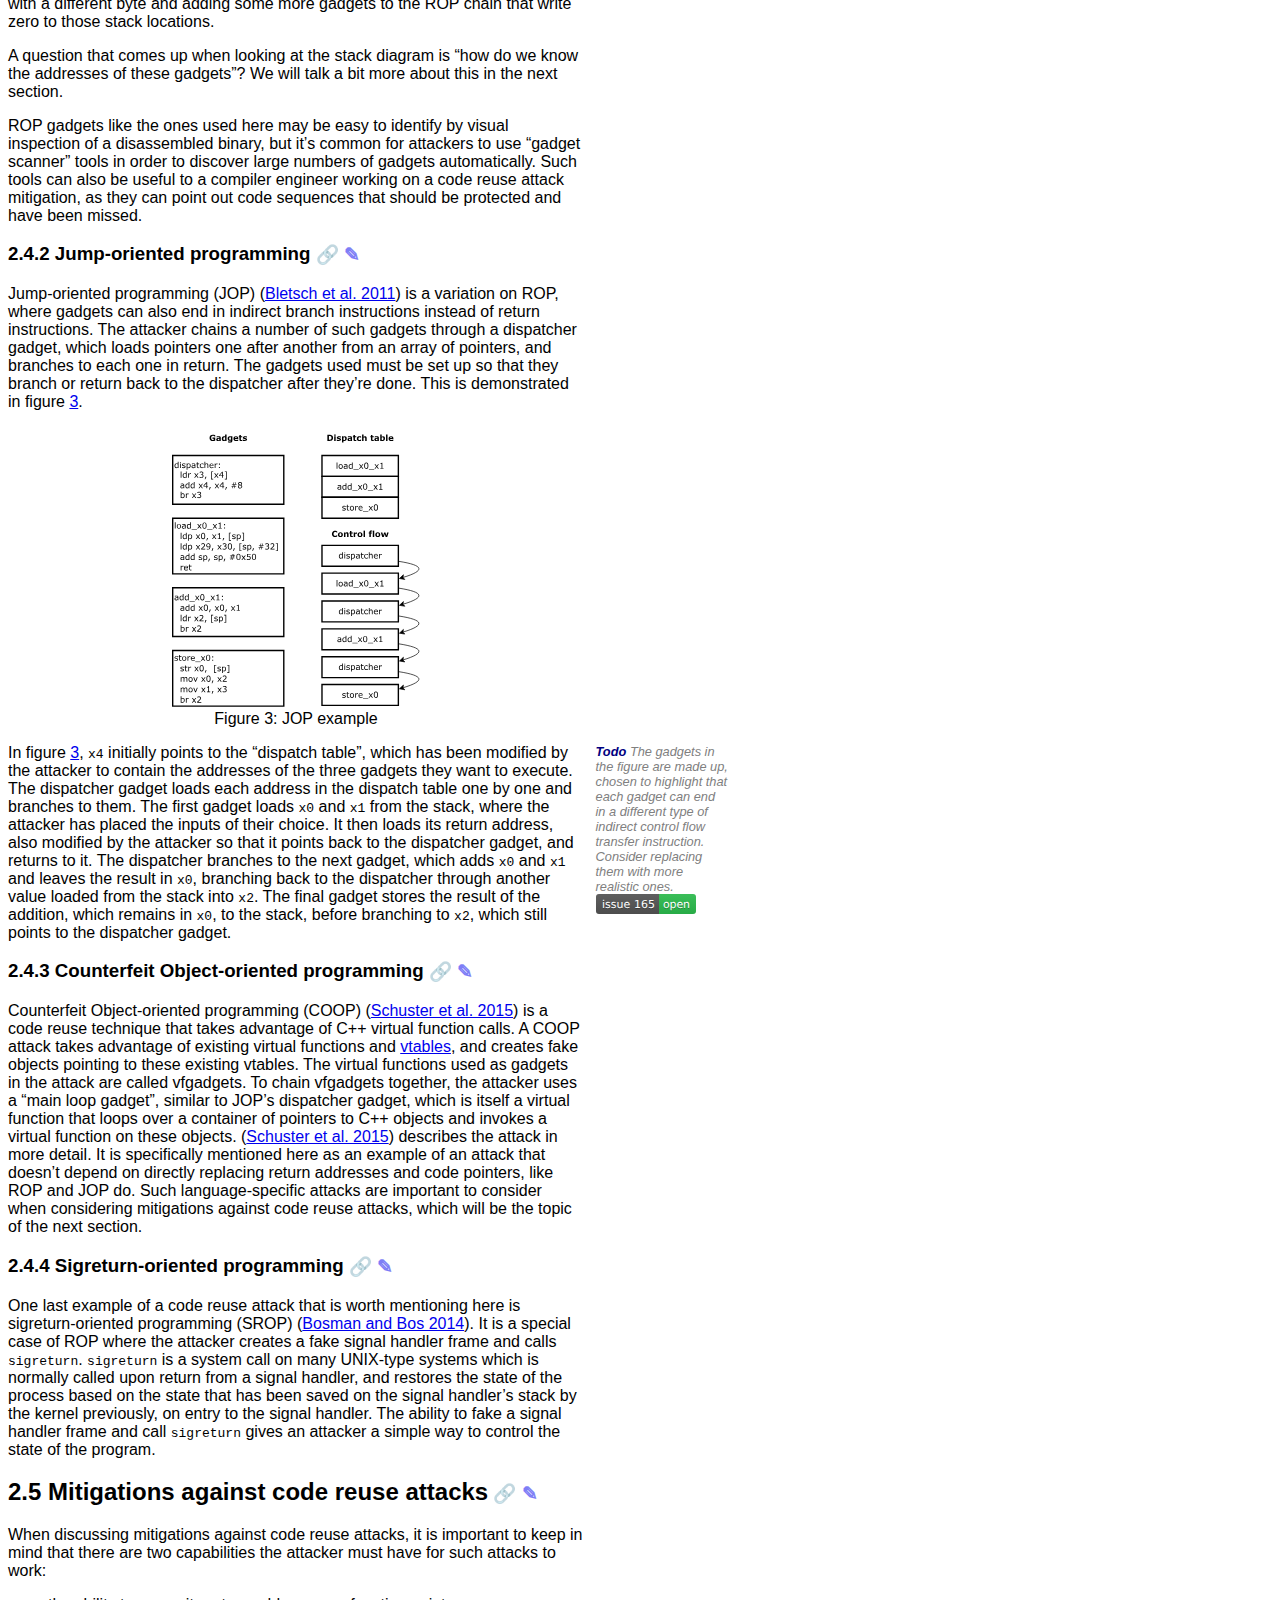
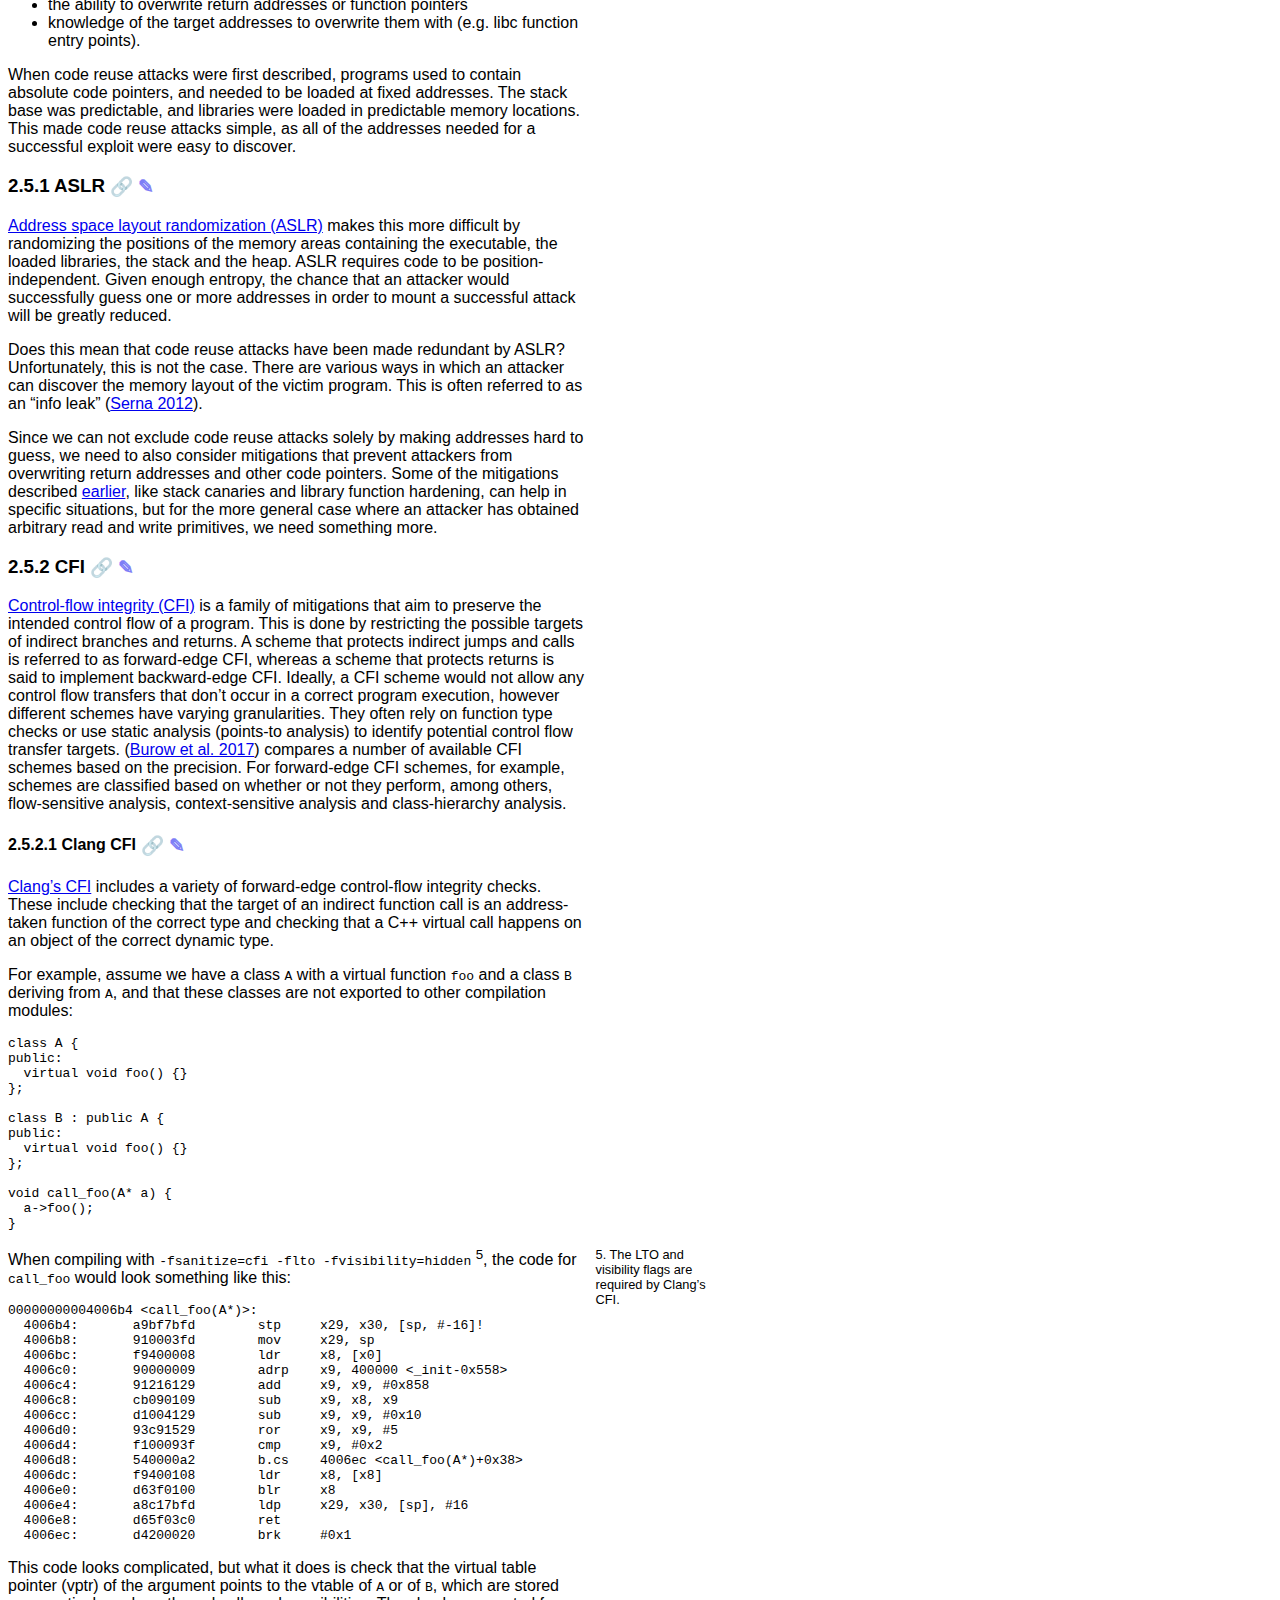
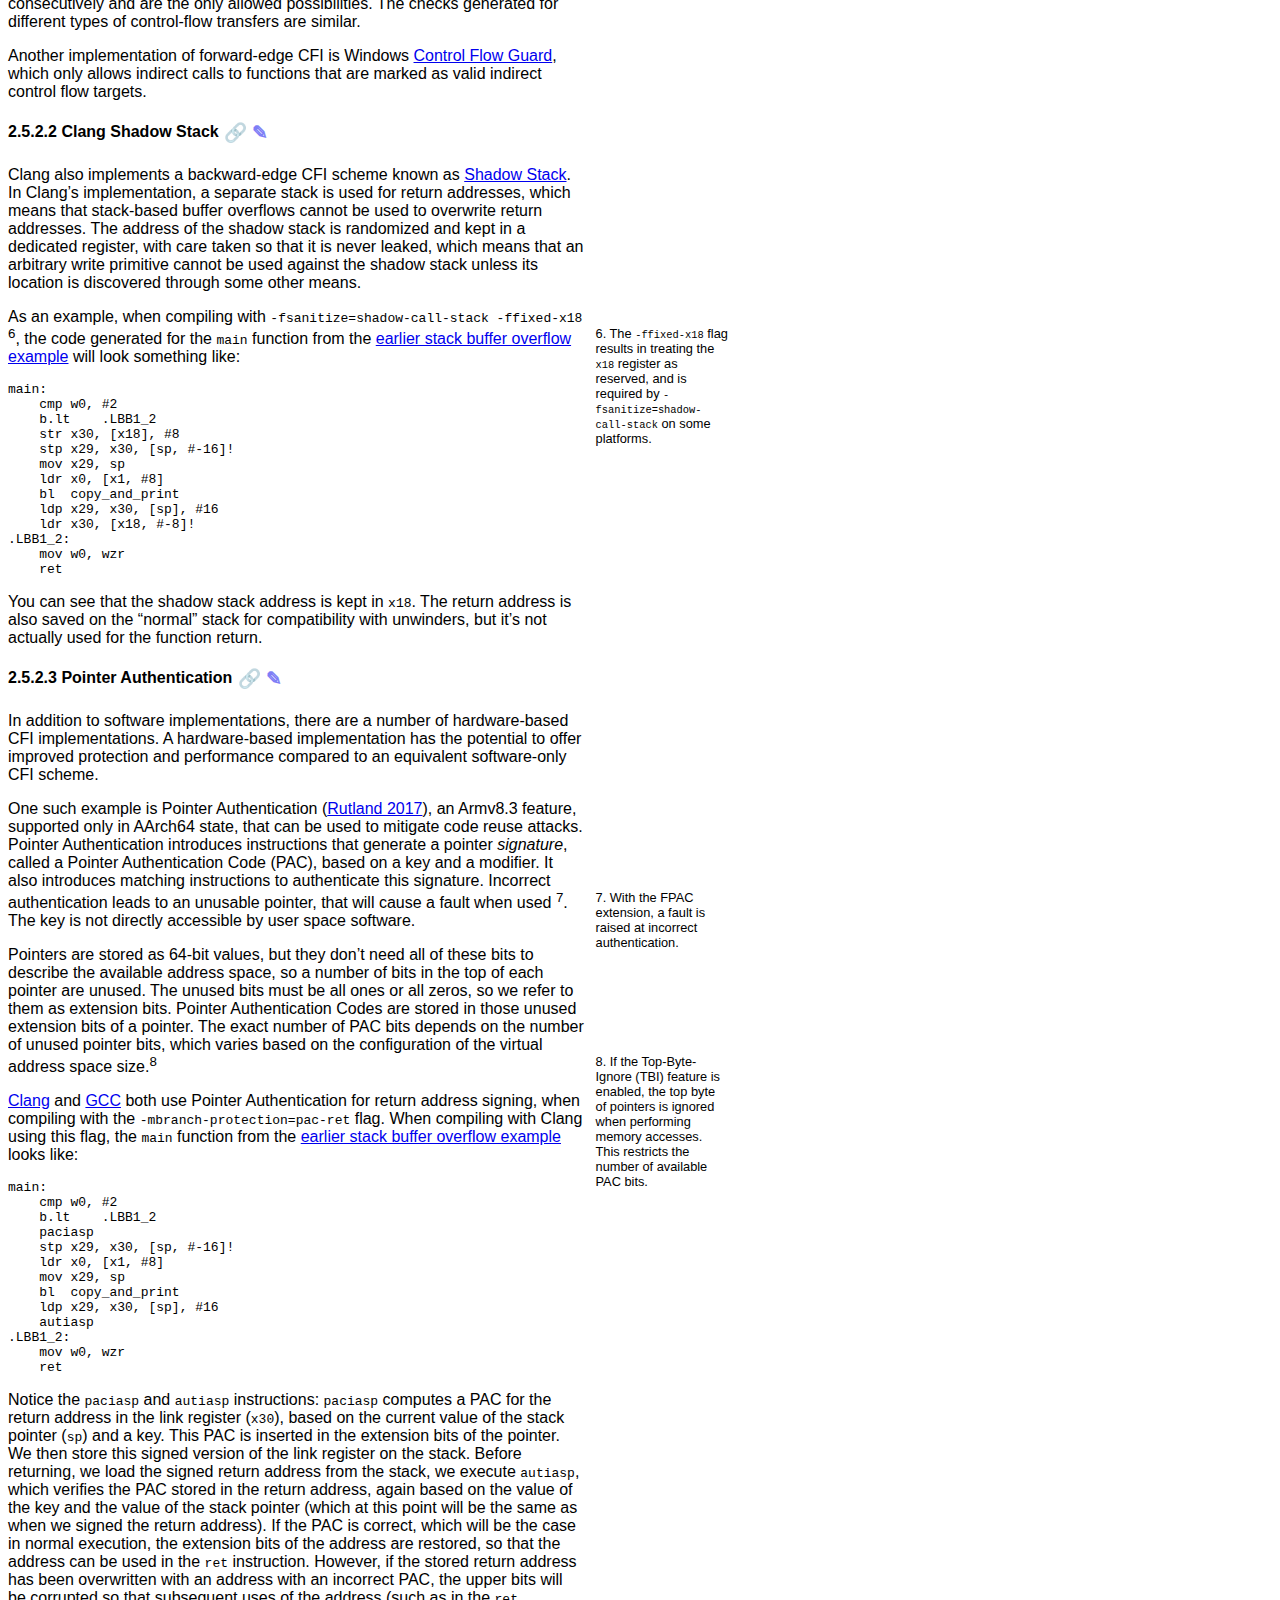
==== commit b431c43b: "deploy: b742df0a0e3c1e152cb3980c41ec138786fed758" ====
--- a/book.html
+++ b/book.html
@@ -130,6 +130,23 @@
 h4:hover > .selflink::after,
 h5:hover > .selflink::after,
 h6:hover > .selflink::after {
+opacity: 1;
+}
+.suggestedit {
+text-decoration: none;
+}
+.suggestedit::after {
+content: ' ✎';
+font-size: 14pt;
+vertical-align: middle;
+opacity: 0.5;
+}
+h1:hover > .suggestedit::after,
+h2:hover > .suggestedit::after,
+h3:hover > .suggestedit::after,
+h4:hover > .suggestedit::after,
+h5:hover > .suggestedit::after,
+h6:hover > .suggestedit::after {
 opacity: 1;
 }
 
@@ -402,7 +419,7 @@
 Developers</h1>
         <p>
     <a rel="license" href="http://creativecommons.org/licenses/by/4.0/">
-    <img alt="Creative Commons License" style="border-width:0" src="[data-uri]" /></a>
+    <img alt="Creative Commons License" style="border-width:0" src="[data-uri]" /></a>
     This work is licensed under a <a rel="license" href="http://creativecommons.org/licenses/by/4.0/">
       Creative Commons Attribution 4.0 International License</a>.
   </p>
@@ -411,11 +428,11 @@
       Copyright 2023 Bill Wendling <a href="mailto:morbo@google.com" class="email">morbo@google.com</a><br />
       Copyright 2023 Lucian Popescu <a href="mailto:lucian.popescu187@gmail.com" class="email">lucian.popescu187@gmail.com</a><br />
     </p>
-  <p>Version: 0-172-g690e134</p>
+  <p>Version: 0-175-gb742df0</p>
 </header>
 
 <main id="content">
-<h1 data-number="1" id="introduction"><span class="header-section-number">1</span> Introduction<a href="#introduction" class="selflink"></a></h1>
+<h1 data-number="1" id="introduction"><span class="header-section-number">1</span> Introduction<a href="#introduction" class="selflink"></a><a href="https://github.com/llsoftsec/llsoftsecbook/edit/main/book.md#L39" class="suggestedit" title="Suggest an edit"></a></h1>
 <p>Compilers, assemblers and similar tools generate all the binary code
 that processors execute. It is no surprise then that these tools play a
 major role in security analysis and hardening of relevant binary
@@ -450,7 +467,7 @@
 compilers. Even though the focus is on compiler developers, we expect
 that this book will also be useful to people working on other low-level
 software.</p>
-<h2 data-number="1.1" id="why-an-open-source-book"><span class="header-section-number">1.1</span> Why an open source book?<a href="#why-an-open-source-book" class="selflink"></a></h2>
+<h2 data-number="1.1" id="why-an-open-source-book"><span class="header-section-number">1.1</span> Why an open source book?<a href="#why-an-open-source-book" class="selflink"></a><a href="https://github.com/llsoftsec/llsoftsecbook/edit/main/book.md#L79" class="suggestedit" title="Suggest an edit"></a></h2>
 <p>The idea for this book emerged out of a frustration of not finding a
 good overview on this topic. Kristof Beyls and Georgia Kouveli, both
 compiler engineers working on security features, wished a book like this
@@ -480,9 +497,9 @@
 <span id="todo_10" class="todo">Add section describing the structure of
 the rest of the book.</span>
 <h1 data-number="2" id="memory-vulnerability-based-attacks"><span class="header-section-number">2</span> Memory vulnerability based
-attacks<a href="#memory-vulnerability-based-attacks" class="selflink"></a></h1>
+attacks<a href="#memory-vulnerability-based-attacks" class="selflink"></a><a href="https://github.com/llsoftsec/llsoftsecbook/edit/main/book.md#L116" class="suggestedit" title="Suggest an edit"></a></h1>
 <h2 data-number="2.1" id="a-bit-of-background-on-memory-vulnerabilities"><span class="header-section-number">2.1</span> A bit of background on memory
-vulnerabilities<a href="#a-bit-of-background-on-memory-vulnerabilities" class="selflink"></a></h2>
+vulnerabilities<a href="#a-bit-of-background-on-memory-vulnerabilities" class="selflink"></a><a href="https://github.com/llsoftsec/llsoftsecbook/edit/main/book.md#L118" class="suggestedit" title="Suggest an edit"></a></h2>
 <p>Memory access errors describe memory accesses that, although
 permitted by a program, were not intended by the programmer. These types
 of errors are usually defined <span class="citation" data-cites="Hicks2014">(<a href="#ref-Hicks2014" role="doc-biblioref">Hicks 2014</a>)</span> by explicitly listing their
@@ -547,7 +564,7 @@
 discussion of the various types of vulnerabilities, along with their
 mitigations, presented in a rough chronological order of their
 appearance, and, therefore, complexity.</p>
-<h2 data-number="2.2" id="exploitation-primitives"><span class="header-section-number">2.2</span> Exploitation primitives<a href="#exploitation-primitives" class="selflink"></a></h2>
+<h2 data-number="2.2" id="exploitation-primitives"><span class="header-section-number">2.2</span> Exploitation primitives<a href="#exploitation-primitives" class="selflink"></a><a href="https://github.com/llsoftsec/llsoftsecbook/edit/main/book.md#L186" class="suggestedit" title="Suggest an edit"></a></h2>
 <p>Newcomers to the area of software security may find themselves lost
 in many blog posts and other publications describing specific memory
 vulnerabilities and how to exploit them. Two very common, yet unfamiliar
@@ -711,7 +728,7 @@
 mechanisms to maintain <a href="#cfi">Control-Flow Integrity
 (CFI)</a>.</li>
 </ul>
-<h2 data-number="2.3" id="stack-buffer-overflows"><span class="header-section-number">2.3</span> Stack buffer overflows<a href="#stack-buffer-overflows" class="selflink"></a></h2>
+<h2 data-number="2.3" id="stack-buffer-overflows"><span class="header-section-number">2.3</span> Stack buffer overflows<a href="#stack-buffer-overflows" class="selflink"></a><a href="https://github.com/llsoftsec/llsoftsecbook/edit/main/book.md#L351" class="suggestedit" title="Suggest an edit"></a></h2>
 <p>A buffer overflow occurs when a read from or write to a <a href="https://en.wikipedia.org/wiki/Data_buffer">data buffer</a> exceeds
 its boundaries. This typically results in adjacent data structures being
 accessed, which has the potential of leaking or compromising the
@@ -845,7 +862,7 @@
 arrays where the array bound can be statically determined
 (<code>-fsanitize=bounds</code>), as well as various other “sanitizers”.
 We will describe these measures in following sections.</p>
-<h2 data-number="2.4" id="code-reuse-attacks"><span class="header-section-number">2.4</span> Code reuse attacks<a href="#code-reuse-attacks" class="selflink"></a></h2>
+<h2 data-number="2.4" id="code-reuse-attacks"><span class="header-section-number">2.4</span> Code reuse attacks<a href="#code-reuse-attacks" class="selflink"></a><a href="https://github.com/llsoftsec/llsoftsecbook/edit/main/book.md#L500" class="suggestedit" title="Suggest an edit"></a></h2>
 <p>In the early days of memory vulnerability exploitation, attackers
 could simply place shellcode of their choice in executable memory and
 jump to it. As non-executable stack and heap became mainstream,
@@ -859,7 +876,7 @@
 use when arguments are also passed on the stack and can therefore be
 controlled with the same stack buffer overflow that is used to modify
 the address.</p>
-<h3 data-number="2.4.1" id="return-oriented-programming"><span class="header-section-number">2.4.1</span> Return-oriented programming<a href="#return-oriented-programming" class="selflink"></a></h3>
+<h3 data-number="2.4.1" id="return-oriented-programming"><span class="header-section-number">2.4.1</span> Return-oriented programming<a href="#return-oriented-programming" class="selflink"></a><a href="https://github.com/llsoftsec/llsoftsecbook/edit/main/book.md#L515" class="suggestedit" title="Suggest an edit"></a></h3>
 <p>Return-to-libc attacks restrict an attacker to whole library
 functions. While this can lead to powerful attacks, it has also been
 demonstrated that it is possible to achieve arbitrary computation by
@@ -974,7 +991,7 @@
 automatically. Such tools can also be useful to a compiler engineer
 working on a code reuse attack mitigation, as they can point out code
 sequences that should be protected and have been missed.</p>
-<h3 data-number="2.4.2" id="jump-oriented-programming"><span class="header-section-number">2.4.2</span> Jump-oriented programming<a href="#jump-oriented-programming" class="selflink"></a></h3>
+<h3 data-number="2.4.2" id="jump-oriented-programming"><span class="header-section-number">2.4.2</span> Jump-oriented programming<a href="#jump-oriented-programming" class="selflink"></a><a href="https://github.com/llsoftsec/llsoftsecbook/edit/main/book.md#L629" class="suggestedit" title="Suggest an edit"></a></h3>
 <p>Jump-oriented programming (JOP) <span class="citation" data-cites="Bletsch2011">(<a href="#ref-Bletsch2011" role="doc-biblioref">Bletsch et al. 2011</a>)</span> is a variation on
 ROP, where gadgets can also end in indirect branch instructions instead
 of return instructions. The attacker chains a number of such gadgets
@@ -1007,7 +1024,7 @@
 before branching to <code>x2</code>, which still points to the
 dispatcher gadget.</p>
 <h3 data-number="2.4.3" id="counterfeit-object-oriented-programming"><span class="header-section-number">2.4.3</span> Counterfeit Object-oriented
-programming<a href="#counterfeit-object-oriented-programming" class="selflink"></a></h3>
+programming<a href="#counterfeit-object-oriented-programming" class="selflink"></a><a href="https://github.com/llsoftsec/llsoftsecbook/edit/main/book.md#L663" class="suggestedit" title="Suggest an edit"></a></h3>
 <p>Counterfeit Object-oriented programming (COOP) <span class="citation" data-cites="Schuster2015">(<a href="#ref-Schuster2015" role="doc-biblioref">Schuster et al. 2015</a>)</span> is a code reuse
 technique that takes advantage of C++ virtual function calls. A COOP
 attack takes advantage of existing virtual functions and <a href="https://en.wikipedia.org/wiki/Virtual_method_table">vtables</a>,
@@ -1023,7 +1040,7 @@
 are important to consider when considering mitigations against code
 reuse attacks, which will be the topic of the next section.</p>
 <h3 data-number="2.4.4" id="sigreturn-oriented-programming"><span class="header-section-number">2.4.4</span> Sigreturn-oriented
-programming<a href="#sigreturn-oriented-programming" class="selflink"></a></h3>
+programming<a href="#sigreturn-oriented-programming" class="selflink"></a><a href="https://github.com/llsoftsec/llsoftsecbook/edit/main/book.md#L681" class="suggestedit" title="Suggest an edit"></a></h3>
 <p>One last example of a code reuse attack that is worth mentioning here
 is sigreturn-oriented programming (SROP) <span class="citation" data-cites="Bosman2014">(<a href="#ref-Bosman2014" role="doc-biblioref">Bosman and Bos 2014</a>)</span>. It is a special
 case of ROP where the attacker creates a fake signal handler frame and
@@ -1035,7 +1052,7 @@
 handler frame and call <code>sigreturn</code> gives an attacker a simple
 way to control the state of the program.</p>
 <h2 data-number="2.5" id="mitigations-against-code-reuse-attacks"><span class="header-section-number">2.5</span> Mitigations against code reuse
-attacks<a href="#mitigations-against-code-reuse-attacks" class="selflink"></a></h2>
+attacks<a href="#mitigations-against-code-reuse-attacks" class="selflink"></a><a href="https://github.com/llsoftsec/llsoftsecbook/edit/main/book.md#L693" class="suggestedit" title="Suggest an edit"></a></h2>
 <p>When discussing mitigations against code reuse attacks, it is
 important to keep in mind that there are two capabilities the attacker
 must have for such attacks to work:</p>
@@ -1050,7 +1067,7 @@
 predictable memory locations. This made code reuse attacks simple, as
 all of the addresses needed for a successful exploit were easy to
 discover.</p>
-<h3 data-number="2.5.1" id="aslr"><span class="header-section-number">2.5.1</span> ASLR<a href="#aslr" class="selflink"></a></h3>
+<h3 data-number="2.5.1" id="aslr"><span class="header-section-number">2.5.1</span> ASLR<a href="#aslr" class="selflink"></a><a href="https://github.com/llsoftsec/llsoftsecbook/edit/main/book.md#L709" class="suggestedit" title="Suggest an edit"></a></h3>
 <p><a href="https://en.wikipedia.org/wiki/Address_space_layout_randomization">Address
 space layout randomization (ASLR)</a> makes this more difficult by
 randomizing the positions of the memory areas containing the executable,
@@ -1069,7 +1086,7 @@
 library function hardening, can help in specific situations, but for the
 more general case where an attacker has obtained arbitrary read and
 write primitives, we need something more.</p>
-<h3 data-number="2.5.2" id="cfi"><span class="header-section-number">2.5.2</span> CFI<a href="#cfi" class="selflink"></a></h3>
+<h3 data-number="2.5.2" id="cfi"><span class="header-section-number">2.5.2</span> CFI<a href="#cfi" class="selflink"></a><a href="https://github.com/llsoftsec/llsoftsecbook/edit/main/book.md#L732" class="suggestedit" title="Suggest an edit"></a></h3>
 <p><a href="https://en.wikipedia.org/wiki/Control-flow_integrity">Control-flow
 integrity (CFI)</a> is a family of mitigations that aim to preserve the
 intended control flow of a program. This is done by restricting the
@@ -1085,7 +1102,7 @@
 schemes, for example, schemes are classified based on whether or not
 they perform, among others, flow-sensitive analysis, context-sensitive
 analysis and class-hierarchy analysis.</p>
-<h4 data-number="2.5.2.1" id="clang-cfi"><span class="header-section-number">2.5.2.1</span> Clang CFI<a href="#clang-cfi" class="selflink"></a></h4>
+<h4 data-number="2.5.2.1" id="clang-cfi"><span class="header-section-number">2.5.2.1</span> Clang CFI<a href="#clang-cfi" class="selflink"></a><a href="https://github.com/llsoftsec/llsoftsecbook/edit/main/book.md#L750" class="suggestedit" title="Suggest an edit"></a></h4>
 <p><a href="https://clang.llvm.org/docs/ControlFlowIntegrity.html">Clang’s
 CFI</a> includes a variety of forward-edge control-flow integrity
 checks. These include checking that the target of an indirect function
@@ -1136,7 +1153,7 @@
 <p>Another implementation of forward-edge CFI is Windows <a href="https://docs.microsoft.com/en-us/windows/win32/secbp/control-flow-guard">Control
 Flow Guard</a>, which only allows indirect calls to functions that are
 marked as valid indirect control flow targets.</p>
-<h4 data-number="2.5.2.2" id="clang-shadow-stack"><span class="header-section-number">2.5.2.2</span> Clang Shadow Stack<a href="#clang-shadow-stack" class="selflink"></a></h4>
+<h4 data-number="2.5.2.2" id="clang-shadow-stack"><span class="header-section-number">2.5.2.2</span> Clang Shadow Stack<a href="#clang-shadow-stack" class="selflink"></a><a href="https://github.com/llsoftsec/llsoftsecbook/edit/main/book.md#L812" class="suggestedit" title="Suggest an edit"></a></h4>
 <p>Clang also implements a backward-edge CFI scheme known as <a href="https://clang.llvm.org/docs/ShadowCallStack.html">Shadow
 Stack</a>. In Clang’s implementation, a separate stack is used for
 return addresses, which means that stack-based buffer overflows cannot
@@ -1169,7 +1186,7 @@
 <code>x18</code>. The return address is also saved on the “normal” stack
 for compatibility with unwinders, but it’s not actually used for the
 function return.</p>
-<h4 data-number="2.5.2.3" id="pointer-authentication"><span class="header-section-number">2.5.2.3</span> Pointer Authentication<a href="#pointer-authentication" class="selflink"></a></h4>
+<h4 data-number="2.5.2.3" id="pointer-authentication"><span class="header-section-number">2.5.2.3</span> Pointer Authentication<a href="#pointer-authentication" class="selflink"></a><a href="https://github.com/llsoftsec/llsoftsecbook/edit/main/book.md#L852" class="suggestedit" title="Suggest an edit"></a></h4>
 <p>In addition to software implementations, there are a number of
 hardware-based CFI implementations. A hardware-based implementation has
 the potential to offer improved protection and performance compared to
@@ -1249,7 +1266,7 @@
 useful in implementing more general memory safety measures, beyond CFI.
 <span class="todo_ref" href="#todo_4"><sup>todo</sup></span><span id="todo_4" class="todo">Mention more Pointer Authentication uses in
 later section, and add link here <a href="https://github.com/llsoftsec/llsoftsecbook/issues/167"><img src="[data-uri]" alt="#167" /></a></span></p>
-<h4 data-number="2.5.2.4" id="bti"><span class="header-section-number">2.5.2.4</span> BTI<a href="#bti" class="selflink"></a></h4>
+<h4 data-number="2.5.2.4" id="bti"><span class="header-section-number">2.5.2.4</span> BTI<a href="#bti" class="selflink"></a><a href="https://github.com/llsoftsec/llsoftsecbook/edit/main/book.md#L942" class="suggestedit" title="Suggest an edit"></a></h4>
 <p><a href="https://developer.arm.com/documentation/102433/0100/Jump-oriented-programming?lang=en">Branch
 Target Identification (BTI)</a> , introduced in Armv8.5, offers
 coarse-grained forward-edge protection. With BTI, the locations that are
@@ -1270,7 +1287,7 @@
 therefore it will be executed as a no-op in cores that do not support
 BTI, aiding its adoption.</p>
 <h4 data-number="2.5.2.5" id="cfi-implementation-pitfalls"><span class="header-section-number">2.5.2.5</span> CFI implementation
-pitfalls<a href="#cfi-implementation-pitfalls" class="selflink"></a></h4>
+pitfalls<a href="#cfi-implementation-pitfalls" class="selflink"></a><a href="https://github.com/llsoftsec/llsoftsecbook/edit/main/book.md#L964" class="suggestedit" title="Suggest an edit"></a></h4>
 <p>When implementing CFI measures like the ones described here, it is
 important to be aware of known weaknesses that affect similar schemes.
 <span class="citation" data-cites="Conti2015">(<a href="#ref-Conti2015" role="doc-biblioref">Conti et al. 2015</a>)</span> describes how CFI
@@ -1283,7 +1300,7 @@
 time to turn our attention to a different type of attacks, which do not
 try to overwrite code pointers: attacks against non-control data, which
 will be the topic of the next section.</p>
-<h2 data-number="2.6" id="non-control-data-attacks"><span class="header-section-number">2.6</span> Non-control data attacks<a href="#non-control-data-attacks" class="selflink"></a></h2>
+<h2 data-number="2.6" id="non-control-data-attacks"><span class="header-section-number">2.6</span> Non-control data attacks<a href="#non-control-data-attacks" class="selflink"></a><a href="https://github.com/llsoftsec/llsoftsecbook/edit/main/book.md#L979" class="suggestedit" title="Suggest an edit"></a></h2>
 <p>In the previous sections, we have focused on subverting control flow
 by overwriting control data, which are used to change the value of the
 program counter, such as return addresses and function pointers. Since
@@ -1383,13 +1400,13 @@
 attacks. In the next section, we will look at what we can do to address
 them at their source: memory errors.</p>
 <h2 data-number="2.7" id="preventing-and-detecting-memory-errors"><span class="header-section-number">2.7</span> Preventing and detecting memory
-errors<a href="#preventing-and-detecting-memory-errors" class="selflink"></a></h2>
+errors<a href="#preventing-and-detecting-memory-errors" class="selflink"></a><a href="https://github.com/llsoftsec/llsoftsecbook/edit/main/book.md#L1089" class="suggestedit" title="Suggest an edit"></a></h2>
 <p>We have so far discussed how languages that are <a href="#a-bit-of-background-on-memory-vulnerabilities">not memory
 safe</a>, like C and C++, are vulnerable to memory errors and therefore
 exploitation. In this section, we will discuss tools that are available
 to C/C++ programmers to help them detect vulnerabilities that can lead
 to memory errors.</p>
-<h3 data-number="2.7.1" id="sanitizers"><span class="header-section-number">2.7.1</span> Sanitizers<a href="#sanitizers" class="selflink"></a></h3>
+<h3 data-number="2.7.1" id="sanitizers"><span class="header-section-number">2.7.1</span> Sanitizers<a href="#sanitizers" class="selflink"></a><a href="https://github.com/llsoftsec/llsoftsecbook/edit/main/book.md#L1097" class="suggestedit" title="Suggest an edit"></a></h3>
 <p>Sanitizers are tools that detect bugs during program execution.
 Sanitizers usually have two components: a compiler instrumentation part
 that introduces the new checks, and a runtime library part. They are
@@ -1493,7 +1510,7 @@
 memory errors, both software-based (static analysis, library and buffer
 hardening) and hardware-based, e.g. PAuth-based pointer integrity
 schemes, MTE etc <a href="https://github.com/llsoftsec/llsoftsecbook/issues/170"><img src="[data-uri]" alt="#170" /></a></span>
-<h3 data-number="2.7.2" id="bounds-checking"><span class="header-section-number">2.7.2</span> Bounds checking<a href="#bounds-checking" class="selflink"></a></h3>
+<h3 data-number="2.7.2" id="bounds-checking"><span class="header-section-number">2.7.2</span> Bounds checking<a href="#bounds-checking" class="selflink"></a><a href="https://github.com/llsoftsec/llsoftsecbook/edit/main/book.md#L1225" class="suggestedit" title="Suggest an edit"></a></h3>
 <p>Making sure that memory accesses happen within the bounds of each
 object’s allocation is a very important part of memory safety. This is
 usually described with the term “spatial memory safety”. Out-of-bounds
@@ -1590,7 +1607,7 @@
 <p>Successfully using bounds checking compiler features for a large
 codebase requires substantial effort. An example of this is refactoring
 the Linux kernel to use bounds checks for flexible arrays, as described
-in <a href="%5B@Cook2023%5D">Kees Cook’s blog</a>.</p>
+in <span class="citation" data-cites="Cook2023">(<a href="#ref-Cook2023" role="doc-biblioref">Cook 2023</a>)</span>.</p>
 <p>There are also hardware-based mitigations for violations of spatial
 memory safety. For example, <a href="https://www.cl.cam.ac.uk/research/security/ctsrd/cheri/">CHERI</a>
 introduces <em>capabilities</em> to conventional Instruction Set
@@ -1611,7 +1628,7 @@
 JavaScript, a dynamically typed, usually <a href="#jit-compiler-vulnerabilities">JIT-compiled</a> language. We’ll
 discuss some of the issues that arise when implementing support for such
 a language in the next section.</p>
-<h2 data-number="2.8" id="jit-compiler-vulnerabilities"><span class="header-section-number">2.8</span> JIT compiler vulnerabilities<a href="#jit-compiler-vulnerabilities" class="selflink"></a></h2>
+<h2 data-number="2.8" id="jit-compiler-vulnerabilities"><span class="header-section-number">2.8</span> JIT compiler vulnerabilities<a href="#jit-compiler-vulnerabilities" class="selflink"></a><a href="https://github.com/llsoftsec/llsoftsecbook/edit/main/book.md#L1361" class="suggestedit" title="Suggest an edit"></a></h2>
 <p>Compiler correctness is obviously very important, as miscompilation
 creates buggy programs even when the source code has no bugs. What might
 be less obvious is that these bugs can have security implications. For
@@ -1762,7 +1779,7 @@
 Although we haven’t focused on the details of JavaScript exploitation,
 an interested reader could take a look at <span class="citation" data-cites="saelo2021a">(<a href="#ref-saelo2021a" role="doc-biblioref">saelo 2021b</a>)</span> and <span class="citation" data-cites="saelo2021b">(<a href="#ref-saelo2021b" role="doc-biblioref">saelo 2021a</a>)</span>.</p>
 <h1 data-number="3" id="covert-channels-and-side-channels"><span class="header-section-number">3</span> Covert channels and
-side-channels<a href="#covert-channels-and-side-channels" class="selflink"></a></h1>
+side-channels<a href="#covert-channels-and-side-channels" class="selflink"></a><a href="https://github.com/llsoftsec/llsoftsecbook/edit/main/book.md#L1531" class="suggestedit" title="Suggest an edit"></a></h1>
 <p>Side-channels and covert channels are communication channels between
 two entities in a system, where the entities should not be able to
 communicate that way.</p>
@@ -1780,7 +1797,7 @@
 section focusses on leakage through a specific so-called
 micro-architectural aspect, such as execution time, cache state or
 branch predictor state.</p>
-<h2 data-number="3.1" id="timing-side-channels"><span class="header-section-number">3.1</span> Timing side-channels<a href="#timing-side-channels" class="selflink"></a></h2>
+<h2 data-number="3.1" id="timing-side-channels"><span class="header-section-number">3.1</span> Timing side-channels<a href="#timing-side-channels" class="selflink"></a><a href="https://github.com/llsoftsec/llsoftsecbook/edit/main/book.md#L1554" class="suggestedit" title="Suggest an edit"></a></h2>
 <p>An implementation of a cryptographic algorithm can leak information
 about the data it processes if its run time is influenced by the value
 of the processed data. Attacks making use of this are called timing
@@ -1825,7 +1842,7 @@
 when implementing cryptographic algorithms, you also need to keep cache
 side-channel attacks in mind, which are discussed in the <a href="#cache-side-channel-attacks">section on cache side-channel
 attacks</a>.</p>
-<h2 data-number="3.2" id="cache-side-channels"><span class="header-section-number">3.2</span> Cache side-channels<a href="#cache-side-channels" class="selflink"></a></h2>
+<h2 data-number="3.2" id="cache-side-channels"><span class="header-section-number">3.2</span> Cache side-channels<a href="#cache-side-channels" class="selflink"></a><a href="https://github.com/llsoftsec/llsoftsecbook/edit/main/book.md#L1609" class="suggestedit" title="Suggest an edit"></a></h2>
 <p><a href="https://en.wikipedia.org/wiki/Cache_(computing)">Caches</a>
 are used in almost every computing system. They are small memories that
 are much faster than the main memory. They automatically keep the most
@@ -1836,7 +1853,7 @@
 through memory accesses even when they do not share any memory location.
 We first describe how caches work before exploring these techniques.</p>
 <h3 data-number="3.2.1" id="typical-cpu-cache-architecture"><span class="header-section-number">3.2.1</span> Typical CPU cache
-architecture<a href="#typical-cpu-cache-architecture" class="selflink"></a></h3>
+architecture<a href="#typical-cpu-cache-architecture" class="selflink"></a><a href="https://github.com/llsoftsec/llsoftsecbook/edit/main/book.md#L1621" class="suggestedit" title="Suggest an edit"></a></h3>
 <p>There is a wide variety in <a href="https://en.wikipedia.org/wiki/CPU_cache">CPU cache
 micro-architecture</a> details, but the main characteristics that are
 important to set up a covert channel tend to be similar across most
@@ -1907,7 +1924,7 @@
 <p>The set of cache locations that a particular cache line can be stored
 at is called a <strong>cache set</strong>.</p>
 <h4 data-number="3.2.1.1" id="indexing-in-a-set-associative-cache"><span class="header-section-number">3.2.1.1</span> Indexing in a
-set-associative cache<a href="#indexing-in-a-set-associative-cache" class="selflink"></a></h4>
+set-associative cache<a href="#indexing-in-a-set-associative-cache" class="selflink"></a><a href="https://github.com/llsoftsec/llsoftsecbook/edit/main/book.md#L1692" class="suggestedit" title="Suggest an edit"></a></h4>
 <p>For some cache covert channels, it is essential to know exactly how a
 memory address maps to a specific cache set.</p>
 <figure id="fig:cache-indexing">
@@ -1935,14 +1952,14 @@
 <span id="todo_16" class="todo">Also say something about TLBs and
 prefetching? <a href="https://github.com/llsoftsec/llsoftsecbook/issues/174"><img src="[data-uri]" alt="#174" /></a></span>
 <h3 data-number="3.2.2" id="operation-of-cache-side-channels"><span class="header-section-number">3.2.2</span> Operation of cache
-side-channels<a href="#operation-of-cache-side-channels" class="selflink"></a></h3>
+side-channels<a href="#operation-of-cache-side-channels" class="selflink"></a><a href="https://github.com/llsoftsec/llsoftsecbook/edit/main/book.md#L1727" class="suggestedit" title="Suggest an edit"></a></h3>
 <p>Cache side-channels typically work by the spy determining whether a
 memory access was a cache hit or a cache miss. From that information,
 the spy may be able to deduce bits of data that only the victim should
 have access to.</p>
 <p>Let’s illustrate this by describing a few well-known cache
 side-channels:</p>
-<h4 data-number="3.2.2.1" id="flushreload"><span class="header-section-number">3.2.2.1</span> Flush+Reload<a href="#flushreload" class="selflink"></a></h4>
+<h4 data-number="3.2.2.1" id="flushreload"><span class="header-section-number">3.2.2.1</span> Flush+Reload<a href="#flushreload" class="selflink"></a><a href="https://github.com/llsoftsec/llsoftsecbook/edit/main/book.md#L1735" class="suggestedit" title="Suggest an edit"></a></h4>
 <p>In a so-called <strong>Flush+Reload</strong> attack<span class="citation" data-cites="Yarom2014">(<a href="#ref-Yarom2014" role="doc-biblioref">Yarom and Falkner 2014</a>)</span>, the spy process
 shares memory with the victim process. The attack works in 3 steps:</p>
 <ol type="1">
@@ -1964,7 +1981,7 @@
 information. Such as when accessing a specific array element depends on
 whether a specific bit is set in secret data. For example, <span class="citation" data-cites="Yarom2014">(<a href="#ref-Yarom2014" role="doc-biblioref">Yarom and Falkner 2014</a>)</span> demonstrates
 that a Flush+Reload attack can be used to leak GnuPG private keys.</p>
-<h4 data-number="3.2.2.2" id="primeprobe"><span class="header-section-number">3.2.2.2</span> Prime+Probe<a href="#primeprobe" class="selflink"></a></h4>
+<h4 data-number="3.2.2.2" id="primeprobe"><span class="header-section-number">3.2.2.2</span> Prime+Probe<a href="#primeprobe" class="selflink"></a><a href="https://github.com/llsoftsec/llsoftsecbook/edit/main/book.md#L1760" class="suggestedit" title="Suggest an edit"></a></h4>
 <p>In a <strong>Prime+Probe</strong> attack, there is no need for memory
 to be shared between victim and spy. The attack works in 3 steps:</p>
 <ol type="1">
@@ -1981,7 +1998,7 @@
 2005</a>)</span> first documented this technique in 2005 and
 demonstrates extracting AES keys in just a few milliseconds.</p>
 <h4 data-number="3.2.2.3" id="general-schema-for-cache-covert-channels"><span class="header-section-number">3.2.2.3</span> General schema for cache
-covert channels<a href="#general-schema-for-cache-covert-channels" class="selflink"></a></h4>
+covert channels<a href="#general-schema-for-cache-covert-channels" class="selflink"></a><a href="https://github.com/llsoftsec/llsoftsecbook/edit/main/book.md#L1777" class="suggestedit" title="Suggest an edit"></a></h4>
 <p>An attentive reader may have noticed that the attacks described above
 follow a similar 3-step pattern. <span class="citation" data-cites="Weber2021">(<a href="#ref-Weber2021" role="doc-biblioref">Weber et al. 2021</a>)</span> describes this
 general pattern and uses it to automatically discover more side-channels
@@ -2003,7 +2020,7 @@
 2020</a>)</span>, Collide+Probe<span class="citation" data-cites="Lipp2020">(<a href="#ref-Lipp2020" role="doc-biblioref">Lipp
 et al. 2020</a>)</span>, etc.</p>
 <h3 data-number="3.2.3" id="mitigating-cache-side-channel-attacks"><span class="header-section-number">3.2.3</span> Mitigating cache side-channel
-attacks<a href="#mitigating-cache-side-channel-attacks" class="selflink"></a></h3>
+attacks<a href="#mitigating-cache-side-channel-attacks" class="selflink"></a><a href="https://github.com/llsoftsec/llsoftsecbook/edit/main/book.md#L1799" class="suggestedit" title="Suggest an edit"></a></h3>
 <p>As described in <span class="citation" data-cites="Su2021">(<a href="#ref-Su2021" role="doc-biblioref">Su and Zeng 2021</a>)</span>, 3
 conditions need to be met for a cache-based side-channel attack to
 succeed:</p>
@@ -2019,7 +2036,7 @@
 according to which of the 3 conditions above they aim to prevent from
 happening:</p>
 <h4 data-number="3.2.3.1" id="mitigations-de-correlating-cache-state-change-with-sensitive-information-in-the-victim-program"><span class="header-section-number">3.2.3.1</span> Mitigations de-correlating
-cache state change with sensitive information in the victim program<a href="#mitigations-de-correlating-cache-state-change-with-sensitive-information-in-the-victim-program" class="selflink"></a></h4>
+cache state change with sensitive information in the victim program<a href="#mitigations-de-correlating-cache-state-change-with-sensitive-information-in-the-victim-program" class="selflink"></a><a href="https://github.com/llsoftsec/llsoftsecbook/edit/main/book.md#L1814" class="suggestedit" title="Suggest an edit"></a></h4>
 <p>A typical example of when a cache state change could be correlated to
 sensitive information is when a program uses secret information to index
 into an array. An attacker could derive bits of the secret information
@@ -2039,7 +2056,7 @@
 * variable</code></pre>
 </blockquote>
 <h4 data-number="3.2.3.2" id="mitigations-disallowing-spy-programs-to-share-the-cache-with-the-victim-program"><span class="header-section-number">3.2.3.2</span> Mitigations disallowing spy
-programs to share the cache with the victim program<a href="#mitigations-disallowing-spy-programs-to-share-the-cache-with-the-victim-program" class="selflink"></a></h4>
+programs to share the cache with the victim program<a href="#mitigations-disallowing-spy-programs-to-share-the-cache-with-the-victim-program" class="selflink"></a><a href="https://github.com/llsoftsec/llsoftsecbook/edit/main/book.md#L1836" class="suggestedit" title="Suggest an edit"></a></h4>
 <p>If the victim and the spy do not share a common channel – in this
 case a cache level – then a side channel cannot be created.</p>
 <p>One way to achieve this is to only allow one program to run at the
@@ -2065,7 +2082,7 @@
 detail in <a href="#site-isolation">its own section</a>.</p>
 <h4 data-number="3.2.3.3" id="mitigations-disabling-the-spy-program-to-infer-a-cache-status-change-in-the-victim-program-through-its-own-cache-status"><span class="header-section-number">3.2.3.3</span> Mitigations disabling the
 spy program to infer a cache status change in the victim program through
-its own cache status<a href="#mitigations-disabling-the-spy-program-to-infer-a-cache-status-change-in-the-victim-program-through-its-own-cache-status" class="selflink"></a></h4>
+its own cache status<a href="#mitigations-disabling-the-spy-program-to-infer-a-cache-status-change-in-the-victim-program-through-its-own-cache-status" class="selflink"></a><a href="https://github.com/llsoftsec/llsoftsecbook/edit/main/book.md#L1865" class="suggestedit" title="Suggest an edit"></a></h4>
 <p>In some contexts, the resolution of the smallest time increment
 measurable by the spy program can be reduced so much that it becomes
 much harder to distinguish between a cache hit and a cache miss.
@@ -2091,8 +2108,8 @@
 victim and spy are running at the same time on 2 CPUs sharing a cache
 level.</p>
 <h2 data-number="3.3" id="branch-predictor-based-side-channels"><span class="header-section-number">3.3</span> Branch-predictor based
-side-channels<a href="#branch-predictor-based-side-channels" class="selflink"></a></h2>
-<h3 data-number="3.3.1" id="branch-predictors"><span class="header-section-number">3.3.1</span> Branch predictors<a href="#branch-predictors" class="selflink"></a></h3>
+side-channels<a href="#branch-predictor-based-side-channels" class="selflink"></a><a href="https://github.com/llsoftsec/llsoftsecbook/edit/main/book.md#L1890" class="suggestedit" title="Suggest an edit"></a></h2>
+<h3 data-number="3.3.1" id="branch-predictors"><span class="header-section-number">3.3.1</span> Branch predictors<a href="#branch-predictors" class="selflink"></a><a href="https://github.com/llsoftsec/llsoftsecbook/edit/main/book.md#L1892" class="suggestedit" title="Suggest an edit"></a></h3>
 <p>Most CPUs implement one or more <a href="https://en.wikipedia.org/wiki/Instruction_pipelining">instruction
 pipelines</a>. In an instruction pipeline, the next instruction is
 started before the previous instruction has finished executing. When the
@@ -2120,12 +2137,12 @@
 after a function return instruction.</li>
 </ul>
 <h3 data-number="3.3.2" id="side-channels-through-branch-predictors"><span class="header-section-number">3.3.2</span> Side-channels through branch
-predictors<a href="#side-channels-through-branch-predictors" class="selflink"></a></h3>
+predictors<a href="#side-channels-through-branch-predictors" class="selflink"></a><a href="https://github.com/llsoftsec/llsoftsecbook/edit/main/book.md#L1925" class="suggestedit" title="Suggest an edit"></a></h3>
 <p>A number of attacks have been described over the past few years. The
 following sections list a few examples, categorized per branch predictor
 component they target.</p>
 <h4 data-number="3.3.2.1" id="conditional-branch-direction-predictor-side-channel-attacks"><span class="header-section-number">3.3.2.1</span> Conditional branch
-direction predictor side-channel attacks<a href="#conditional-branch-direction-predictor-side-channel-attacks" class="selflink"></a></h4>
+direction predictor side-channel attacks<a href="#conditional-branch-direction-predictor-side-channel-attacks" class="selflink"></a><a href="https://github.com/llsoftsec/llsoftsecbook/edit/main/book.md#L1931" class="suggestedit" title="Suggest an edit"></a></h4>
 <p></p>
 <p>Two examples are BranchScope <span class="citation" data-cites="Evtyushkin2018">(<a href="#ref-Evtyushkin2018" role="doc-biblioref">Evtyushkin et al. 2018</a>)</span> and BlueThunder
 <span class="citation" data-cites="Huo2019">(<a href="#ref-Huo2019" role="doc-biblioref">Huo et al. 2019</a>)</span>. These attacks infer
@@ -2141,7 +2158,7 @@
 papers demonstrate deriving the secret key from implementations of
 specific cryptographic kernels. It can also be used to break <a href="#aslr">ASLR</a>.</p>
 <h4 data-number="3.3.2.2" id="branch-target-predictor-side-channel-attacks"><span class="header-section-number">3.3.2.2</span> Branch target predictor
-side-channel attacks<a href="#branch-target-predictor-side-channel-attacks" class="selflink"></a></h4>
+side-channel attacks<a href="#branch-target-predictor-side-channel-attacks" class="selflink"></a><a href="https://github.com/llsoftsec/llsoftsecbook/edit/main/book.md#L1950" class="suggestedit" title="Suggest an edit"></a></h4>
 <p></p>
 <p>Two examples are SBPA <span class="citation" data-cites="Aciicmez2007">(<a href="#ref-Aciicmez2007" role="doc-biblioref">Aciiçmez, Kaya Koç, and Seifert 2007</a>)</span>
 and BranchShadow <span class="citation" data-cites="Lee2017">(<a href="#ref-Lee2017" role="doc-biblioref">Lee et al. 2017</a>)</span>.
@@ -2151,7 +2168,7 @@
 traces or performance counters to measure whether the branch in the spy
 process caused a specific state change in the BTB.</p>
 <h4 data-number="3.3.2.3" id="return-address-predictor-side-channel-attacks"><span class="header-section-number">3.3.2.3</span> Return address predictor
-side-channel attacks<a href="#return-address-predictor-side-channel-attacks" class="selflink"></a></h4>
+side-channel attacks<a href="#return-address-predictor-side-channel-attacks" class="selflink"></a><a href="https://github.com/llsoftsec/llsoftsecbook/edit/main/book.md#L1961" class="suggestedit" title="Suggest an edit"></a></h4>
 <p></p>
 <p>One example is Hyper-Channel <span class="citation" data-cites="Bulygin2008">(<a href="#ref-Bulygin2008" role="doc-biblioref">Bulygin 2008</a>)</span>. In this case, a spy
 process invokes <span class="math inline"><em>N</em></span> calls to
@@ -2172,19 +2189,19 @@
 <li>An instruction sequence that leaks the branch predictor state
 (<em>measurement sequence</em>), run by the spy process</li>
 </ol>
-<h3 data-number="3.3.3" id="mitigations"><span class="header-section-number">3.3.3</span> Mitigations<a href="#mitigations" class="selflink"></a></h3>
+<h3 data-number="3.3.3" id="mitigations"><span class="header-section-number">3.3.3</span> Mitigations<a href="#mitigations" class="selflink"></a><a href="https://github.com/llsoftsec/llsoftsecbook/edit/main/book.md#L1982" class="suggestedit" title="Suggest an edit"></a></h3>
 <span class="todo_ref" href="#todo_18"><sup>todo</sup></span>
 <span id="todo_18" class="todo">Describe the mitigations proposed
 against these side-channel attacks. <a href="https://github.com/llsoftsec/llsoftsecbook/issues/203"><img src="[data-uri]" alt="#203" /></a></span>
-<h2 data-number="3.4" id="resource-contention-channels"><span class="header-section-number">3.4</span> Resource contention channels<a href="#resource-contention-channels" class="selflink"></a></h2>
+<h2 data-number="3.4" id="resource-contention-channels"><span class="header-section-number">3.4</span> Resource contention channels<a href="#resource-contention-channels" class="selflink"></a><a href="https://github.com/llsoftsec/llsoftsecbook/edit/main/book.md#L1989" class="suggestedit" title="Suggest an edit"></a></h2>
 <h2 data-number="3.5" id="channels-making-use-of-aliasing-in-other-predictors"><span class="header-section-number">3.5</span> Channels making use of aliasing
-in other predictors<a href="#channels-making-use-of-aliasing-in-other-predictors" class="selflink"></a></h2>
+in other predictors<a href="#channels-making-use-of-aliasing-in-other-predictors" class="selflink"></a><a href="https://github.com/llsoftsec/llsoftsecbook/edit/main/book.md#L1991" class="suggestedit" title="Suggest an edit"></a></h2>
 <span class="todo_ref" href="#todo_19"><sup>todo</sup></span>
 <span id="todo_19" class="todo">Should we also discuss more “covert”
 channels here such as power analysis, etc? <a href="https://github.com/llsoftsec/llsoftsecbook/issues/176"><img src="[data-uri]" alt="#176" /></a></span>
-<h2 data-number="3.6" id="transient-execution-attacks"><span class="header-section-number">3.6</span> Transient execution attacks<a href="#transient-execution-attacks" class="selflink"></a></h2>
-<h3 data-number="3.6.1" id="transient-execution"><span class="header-section-number">3.6.1</span> Transient execution<a href="#transient-execution" class="selflink"></a></h3>
-<h4 data-number="3.6.1.1" id="speculative-execution"><span class="header-section-number">3.6.1.1</span> Speculative execution<a href="#speculative-execution" class="selflink"></a></h4>
+<h2 data-number="3.6" id="transient-execution-attacks"><span class="header-section-number">3.6</span> Transient execution attacks<a href="#transient-execution-attacks" class="selflink"></a><a href="https://github.com/llsoftsec/llsoftsecbook/edit/main/book.md#L1999" class="suggestedit" title="Suggest an edit"></a></h2>
+<h3 data-number="3.6.1" id="transient-execution"><span class="header-section-number">3.6.1</span> Transient execution<a href="#transient-execution" class="selflink"></a><a href="https://github.com/llsoftsec/llsoftsecbook/edit/main/book.md#L2001" class="suggestedit" title="Suggest an edit"></a></h3>
+<h4 data-number="3.6.1.1" id="speculative-execution"><span class="header-section-number">3.6.1.1</span> Speculative execution<a href="#speculative-execution" class="selflink"></a><a href="https://github.com/llsoftsec/llsoftsecbook/edit/main/book.md#L2003" class="suggestedit" title="Suggest an edit"></a></h4>
 <p>CPUs execute sequences of instructions. There are often dependencies
 between instructions in the sequence. That means that the outcome of one
 instruction influences the execution of a later instruction.</p>
@@ -2314,7 +2331,7 @@
 transient execution attacks we’ll describe next get classified based on
 whether they make use of transient instructions after a misprediction,
 or transient instructions after a faulting instruction.</p>
-<h3 data-number="3.6.2" id="transient-execution-attacks-1"><span class="header-section-number">3.6.2</span> Transient Execution Attacks<a href="#transient-execution-attacks-1" class="selflink"></a></h3>
+<h3 data-number="3.6.2" id="transient-execution-attacks-1"><span class="header-section-number">3.6.2</span> Transient Execution Attacks<a href="#transient-execution-attacks-1" class="selflink"></a><a href="https://github.com/llsoftsec/llsoftsecbook/edit/main/book.md#L2142" class="suggestedit" title="Suggest an edit"></a></h3>
 <p><strong>Transient execution attacks</strong> are a category of
 side-channel attacks that use the micro-architectural side-effects of
 transient execution as a side channel.</p>
@@ -2373,32 +2390,32 @@
 </tbody>
 </table>
 <h4 data-number="3.6.2.1" id="branch-predictor-based-side-channel-attacks"><span class="header-section-number">3.6.2.1</span> Branch predictor-based
-side-channel attacks<a href="#branch-predictor-based-side-channel-attacks" class="selflink"></a></h4>
+side-channel attacks<a href="#branch-predictor-based-side-channel-attacks" class="selflink"></a><a href="https://github.com/llsoftsec/llsoftsecbook/edit/main/book.md#L2187" class="suggestedit" title="Suggest an edit"></a></h4>
 <p>We discussed this category already in the section on <a href="#side-channels-through-branch-predictors">Side-channels through
 branch predictors</a>.</p>
-<h4 data-number="3.6.2.2" id="spectre-style-attacks"><span class="header-section-number">3.6.2.2</span> Spectre-style attacks<a href="#spectre-style-attacks" class="selflink"></a></h4>
+<h4 data-number="3.6.2.2" id="spectre-style-attacks"><span class="header-section-number">3.6.2.2</span> Spectre-style attacks<a href="#spectre-style-attacks" class="selflink"></a><a href="https://github.com/llsoftsec/llsoftsecbook/edit/main/book.md#L2192" class="suggestedit" title="Suggest an edit"></a></h4>
 <span class="todo_ref" href="#todo_22"><sup>todo</sup></span>
 <span id="todo_22" class="todo">Add a description of Spectre-style
 attacks such as Spectre-PHT, Spectre-BTB, Spectre-RSB, Spectre-STL,
 SpectreV1, SpectreV2, SpectreV3, SpectreV4, NetSpectre. <a href="https://github.com/llsoftsec/llsoftsecbook/issues/178"><img src="[data-uri]" alt="#178" /></a></span>
-<h4 data-number="3.6.2.3" id="meltdown-style-attacks"><span class="header-section-number">3.6.2.3</span> Meltdown-style attacks<a href="#meltdown-style-attacks" class="selflink"></a></h4>
+<h4 data-number="3.6.2.3" id="meltdown-style-attacks"><span class="header-section-number">3.6.2.3</span> Meltdown-style attacks<a href="#meltdown-style-attacks" class="selflink"></a><a href="https://github.com/llsoftsec/llsoftsecbook/edit/main/book.md#L2201" class="suggestedit" title="Suggest an edit"></a></h4>
 <span class="todo_ref" href="#todo_23"><sup>todo</sup></span>
 <span id="todo_23" class="todo">Add a description of Meltdown-style
 attacks such as Meltdown, Foreshadow, LazyFP, Fallout, ZombieLoad, RIDL.
 <a href="https://github.com/llsoftsec/llsoftsecbook/issues/178"><img src="[data-uri]" alt="#178" /></a></span>
-<h4 data-number="3.6.2.4" id="lvi-style-attacks"><span class="header-section-number">3.6.2.4</span> LVI-style attacks<a href="#lvi-style-attacks" class="selflink"></a></h4>
+<h4 data-number="3.6.2.4" id="lvi-style-attacks"><span class="header-section-number">3.6.2.4</span> LVI-style attacks<a href="#lvi-style-attacks" class="selflink"></a><a href="https://github.com/llsoftsec/llsoftsecbook/edit/main/book.md#L2209" class="suggestedit" title="Suggest an edit"></a></h4>
 <span class="todo_ref" href="#todo_24"><sup>todo</sup></span>
 <span id="todo_24" class="todo">Add a description of LVI-style attacks.
 <a href="https://github.com/llsoftsec/llsoftsecbook/issues/178"><img src="[data-uri]" alt="#178" /></a></span>
 <h3 data-number="3.6.3" id="mitigations-against-transient-execution-attacks"><span class="header-section-number">3.6.3</span> Mitigations against transient
-execution attacks<a href="#mitigations-against-transient-execution-attacks" class="selflink"></a></h3>
-<h4 data-number="3.6.3.1" id="site-isolation"><span class="header-section-number">3.6.3.1</span> Site isolation<a href="#site-isolation" class="selflink"></a></h4>
+execution attacks<a href="#mitigations-against-transient-execution-attacks" class="selflink"></a><a href="https://github.com/llsoftsec/llsoftsecbook/edit/main/book.md#L2216" class="suggestedit" title="Suggest an edit"></a></h3>
+<h4 data-number="3.6.3.1" id="site-isolation"><span class="header-section-number">3.6.3.1</span> Site isolation<a href="#site-isolation" class="selflink"></a><a href="https://github.com/llsoftsec/llsoftsecbook/edit/main/book.md#L2218" class="suggestedit" title="Suggest an edit"></a></h4>
 <span class="todo_ref" href="#todo_25"><sup>todo</sup></span>
 <span id="todo_25" class="todo">Write section on site isolation as a
 SpectreV1 mitigation <a href="https://github.com/llsoftsec/llsoftsecbook/issues/179"><img src="[data-uri]" alt="#179" /></a></span>
 <h2 data-number="3.7" id="physical-access-side-channel-attacks"><span class="header-section-number">3.7</span> Physical access side-channel
-attacks<a href="#physical-access-side-channel-attacks" class="selflink"></a></h2>
-<h1 data-number="4" id="supply-chain-attacks"><span class="header-section-number">4</span> Supply chain attacks<a href="#supply-chain-attacks" class="selflink"></a></h1>
+attacks<a href="#physical-access-side-channel-attacks" class="selflink"></a><a href="https://github.com/llsoftsec/llsoftsecbook/edit/main/book.md#L2225" class="suggestedit" title="Suggest an edit"></a></h2>
+<h1 data-number="4" id="supply-chain-attacks"><span class="header-section-number">4</span> Supply chain attacks<a href="#supply-chain-attacks" class="selflink"></a><a href="https://github.com/llsoftsec/llsoftsecbook/edit/main/book.md#L2227" class="suggestedit" title="Suggest an edit"></a></h1>
 <p>A software <em>supply chain attack</em> occurs when an attacker
 interferes with the software development or distribution processes with
 the intention to impact users of that software.</p>
@@ -2411,7 +2428,7 @@
 <p>This chapter explores the history of supply chain attacks that
 involve compilers and what can be done to prevent them.</p>
 <h2 data-number="4.1" id="history-of-supply-chain-attacks"><span class="header-section-number">4.1</span> History of supply chain
-attacks<a href="#history-of-supply-chain-attacks" class="selflink"></a></h2>
+attacks<a href="#history-of-supply-chain-attacks" class="selflink"></a><a href="https://github.com/llsoftsec/llsoftsecbook/edit/main/book.md#L2243" class="suggestedit" title="Suggest an edit"></a></h2>
 <p>As far back as 1974 Karger &amp; Schell theorized about an attack on
 the Multics operating system via the PL/I compiler <span class="citation" data-cites="Karger1974">(<a href="#ref-Karger1974" role="doc-biblioref">Paul A. and Roger R. 1974</a>)</span>. In this
 attack, a trap door is inserted into the compiler, which then injects
@@ -2454,7 +2471,7 @@
 <span id="todo_26" class="todo">Explain how these vulnerabilities arise
 and how to mitigate them. <a href="https://github.com/llsoftsec/llsoftsecbook/issues/180"><img src="[data-uri]" alt="#180" /></a></span>
 <h1 data-number="5" id="compiler-introduced-security-vulnerabilities"><span class="header-section-number">5</span> Compiler introduced security
-vulnerabilities<a href="#compiler-introduced-security-vulnerabilities" class="selflink"></a></h1>
+vulnerabilities<a href="#compiler-introduced-security-vulnerabilities" class="selflink"></a><a href="https://github.com/llsoftsec/llsoftsecbook/edit/main/book.md#L2291" class="suggestedit" title="Suggest an edit"></a></h1>
 <p>Security vulnerabilities introduced by compilers have a long history.
 Thompson <span class="citation" data-cites="Thompson1984">(<a href="#ref-Thompson1984" role="doc-biblioref">Thompson 1984</a>)</span>
 provides one of the oldest and most popular examples in this area. In
@@ -2625,11 +2642,11 @@
 GNU presents in <span class="citation" data-cites="GNUMemSet">(<a href="#ref-GNUMemSet" role="doc-biblioref"><span>“10.604
 Memset_explicit,”</span> n.d.</a>)</span>. The information may be
 present somewhere in the machine, even if it was erased from memory.</p>
-<h1 data-number="6" id="physical-attacks"><span class="header-section-number">6</span> Physical attacks<a href="#physical-attacks" class="selflink"></a></h1>
+<h1 data-number="6" id="physical-attacks"><span class="header-section-number">6</span> Physical attacks<a href="#physical-attacks" class="selflink"></a><a href="https://github.com/llsoftsec/llsoftsecbook/edit/main/book.md#L2488" class="suggestedit" title="Suggest an edit"></a></h1>
 <span class="todo_ref" href="#todo_28"><sup>todo</sup></span>
 <span id="todo_28" class="todo">This chapter should probably be moved
 under section ‘Physical access side-channel attacks’ higher-up <a href="https://github.com/llsoftsec/llsoftsecbook/issues/181"><img src="[data-uri]" alt="#181" /></a></span>
-<h2 data-number="6.1" id="overview"><span class="header-section-number">6.1</span> Overview<a href="#overview" class="selflink"></a></h2>
+<h2 data-number="6.1" id="overview"><span class="header-section-number">6.1</span> Overview<a href="#overview" class="selflink"></a><a href="https://github.com/llsoftsec/llsoftsecbook/edit/main/book.md#L2497" class="suggestedit" title="Suggest an edit"></a></h2>
 <p>There are many types of physical attacks – these attack methods focus
 on one or multiple physical properties of systems ( e.g. CPU, GPU,
 crypto hardware), and can either be</p>
@@ -2657,7 +2674,7 @@
 microcontrollers developed for IoT (Internet-of-Things)
 applications.</p>
 <h2 data-number="6.2" id="physical-access-side-channel-attacks-1"><span class="header-section-number">6.2</span> Physical access side-channel
-attacks<a href="#physical-access-side-channel-attacks-1" class="selflink"></a></h2>
+attacks<a href="#physical-access-side-channel-attacks-1" class="selflink"></a><a href="https://github.com/llsoftsec/llsoftsecbook/edit/main/book.md#L2521" class="suggestedit" title="Suggest an edit"></a></h2>
 <p>If an attacker has physical access to a device, even without debug
 access, the attacker can collect side channel information about the
 program execution on a processor. If the processor is used to handle
@@ -2666,7 +2683,7 @@
 some forms of physical attacks (e.g. fault injection attacks like
 rowhammer and voltjockey) do not require physical access, but those
 attacks are not covered in this section.</p>
-<h3 data-number="6.2.1" id="how-is-information-leaked"><span class="header-section-number">6.2.1</span> How is information leaked?<a href="#how-is-information-leaked" class="selflink"></a></h3>
+<h3 data-number="6.2.1" id="how-is-information-leaked"><span class="header-section-number">6.2.1</span> How is information leaked?<a href="#how-is-information-leaked" class="selflink"></a><a href="https://github.com/llsoftsec/llsoftsecbook/edit/main/book.md#L2530" class="suggestedit" title="Suggest an edit"></a></h3>
 <p>The most common physical access side channel attack method is to
 capture the voltage or current consumption of the device during its
 operation. Every time a flip-flop toggles, the switching activity
@@ -2707,7 +2724,7 @@
 the RF signals from various wireless communication gadgets nearby might
 drown out the signals from the device being monitored.</p>
 <h3 data-number="6.2.2" id="side-channel-leakage-at-instruction-level"><span class="header-section-number">6.2.2</span> Side channel leakage at
-instruction level<a href="#side-channel-leakage-at-instruction-level" class="selflink"></a></h3>
+instruction level<a href="#side-channel-leakage-at-instruction-level" class="selflink"></a><a href="https://github.com/llsoftsec/llsoftsecbook/edit/main/book.md#L2567" class="suggestedit" title="Suggest an edit"></a></h3>
 <p>Instruction executions can result in various forms of side channel
 leakage:</p>
 <p>Cycle timing resulting from conditional branch – A code sequence
@@ -2755,7 +2772,7 @@
 value changes in the register banks. In such case the program execution
 flow can be observed, and as a result, might also indirectly leak
 information about the data that it is processing.</p>
-<h3 data-number="6.2.3" id="countermeasures"><span class="header-section-number">6.2.3</span> Countermeasures<a href="#countermeasures" class="selflink"></a></h3>
+<h3 data-number="6.2.3" id="countermeasures"><span class="header-section-number">6.2.3</span> Countermeasures<a href="#countermeasures" class="selflink"></a><a href="https://github.com/llsoftsec/llsoftsecbook/edit/main/book.md#L2610" class="suggestedit" title="Suggest an edit"></a></h3>
 <p>For normal embedded devices that don’t have physical protection
 features, there is a much higher chance that power/voltage/radiation
 side channels can result in information leakage. However, some aspects
@@ -2782,9 +2799,9 @@
 (C/C++) do not impact the mitigation, as compilers can be very smart and
 undo the masking in order to perform faster operations (or reducing code
 size).</p>
-<h2 data-number="6.3" id="fault-injection-attacks"><span class="header-section-number">6.3</span> Fault injection attacks<a href="#fault-injection-attacks" class="selflink"></a></h2>
+<h2 data-number="6.3" id="fault-injection-attacks"><span class="header-section-number">6.3</span> Fault injection attacks<a href="#fault-injection-attacks" class="selflink"></a><a href="https://github.com/llsoftsec/llsoftsecbook/edit/main/book.md#L2639" class="suggestedit" title="Suggest an edit"></a></h2>
 <h3 data-number="6.3.1" id="common-forms-of-fault-injection-attacks"><span class="header-section-number">6.3.1</span> Common forms of Fault
-injection attacks<a href="#common-forms-of-fault-injection-attacks" class="selflink"></a></h3>
+injection attacks<a href="#common-forms-of-fault-injection-attacks" class="selflink"></a><a href="https://github.com/llsoftsec/llsoftsecbook/edit/main/book.md#L2640" class="suggestedit" title="Suggest an edit"></a></h3>
 <p>If an attacker has physical access to a device, they can also choose
 to use physical attacks to modify the behavior of the software, for
 example, prevent the software from setting up certain security features
@@ -2849,7 +2866,7 @@
 <p>There are other forms of physical attacks, but most of them requires
 significant effort or cost (e.g. cut open the chip package can carry out
 fault injection or readout secret data on chip).</p>
-<h3 data-number="6.3.2" id="countermeasures-1"><span class="header-section-number">6.3.2</span> Countermeasures<a href="#countermeasures-1" class="selflink"></a></h3>
+<h3 data-number="6.3.2" id="countermeasures-1"><span class="header-section-number">6.3.2</span> Countermeasures<a href="#countermeasures-1" class="selflink"></a><a href="https://github.com/llsoftsec/llsoftsecbook/edit/main/book.md#L2703" class="suggestedit" title="Suggest an edit"></a></h3>
 <p>Ideally, system designers can use hardware (SoCs or microcontroller)
 that support protection against fault injection. For example, a hardware
 circuit can include redundancy logic (spatial and temporal). In
@@ -2858,12 +2875,12 @@
 software developers need to check that optimizations carried out by
 compilers (C/C++) do not impact the mitigation.</p>
 <h1 data-number="7" id="other-security-topics-relevant-for-compiler-developers"><span class="header-section-number">7</span> Other security topics relevant
-for compiler developers<a href="#other-security-topics-relevant-for-compiler-developers" class="selflink"></a></h1>
+for compiler developers<a href="#other-security-topics-relevant-for-compiler-developers" class="selflink"></a><a href="https://github.com/llsoftsec/llsoftsecbook/edit/main/book.md#L2713" class="suggestedit" title="Suggest an edit"></a></h1>
 <span class="todo_ref" href="#todo_31"><sup>todo</sup></span>
 <span id="todo_31" class="todo">Write chapter with other security
 topics.</span>
 <h1 class="unnumbered" id="appendix-contribution-guidelines">Appendix:
-contribution guidelines<a href="#appendix-contribution-guidelines" class="selflink"></a></h1>
+contribution guidelines<a href="#appendix-contribution-guidelines" class="selflink"></a><a href="https://github.com/llsoftsec/llsoftsecbook/edit/main/book.md#L2719" class="suggestedit" title="Suggest an edit"></a></h1>
 <p>If you’d like to start contributing to this book: please do, we’re
 looking forward to your contributions!</p>
 <p>The project lives on github at <a href="https://github.com/llsoftsec/llsoftsecbook">https://github.com/llsoftsec/llsoftsecbook</a>.
@@ -2881,7 +2898,7 @@
 <p>For more details on how to write text for the book, please read <a href="https://github.com/llsoftsec/llsoftsecbook/blob/main/contributing.md">contributing.md</a>.
 If after reading that, you think some specific aspects could be
 explained better, please do let us know by raising an <a href="https://github.com/llsoftsec/llsoftsecbook/issues/new">issue</a>.</p>
-<h1 class="unnumbered" id="references">References<a href="#references" class="selflink"></a></h1>
+<h1 class="unnumbered" id="references">References<a href="#references" class="selflink"></a><a href="https://github.com/llsoftsec/llsoftsecbook/edit/main/book.md#L2751" class="suggestedit" title="Suggest an edit"></a></h1>
 <div id="refs" class="references csl-bib-body hanging-indent" role="list">
 <div id="ref-GNUMemSet" class="csl-entry" role="listitem">
 <span>“10.604 Memset_explicit.”</span> n.d. <a href="https://www.gnu.org/software//gnulib/manual/html_node/memset_005fexplicit.html">https://www.gnu.org/software//gnulib/manual/html_node/memset_005fexplicit.html</a>.
@@ -2955,6 +2972,10 @@
 of the 22nd ACM SIGSAC Conference on Computer and Communications
 Security</em>, 952–63. CCS ’15. New York, NY, USA: Association for
 Computing Machinery. <a href="https://doi.org/10.1145/2810103.2813671">https://doi.org/10.1145/2810103.2813671</a>.
+</div>
+<div id="ref-Cook2023" class="csl-entry" role="listitem">
+Cook, Kees. 2023. <span>“Bounded Flexible Arrays in
+<span>C</span>.”</span> 2023. <a href="https://people.kernel.org/kees/bounded-flexible-arrays-in-c">https://people.kernel.org/kees/bounded-flexible-arrays-in-c</a>.
 </div>
 <div id="ref-Cox2015" class="csl-entry" role="listitem">
 Cox, Joseph. 2015. <span>“Hack Brief: Malware Sneaks into the Chinese
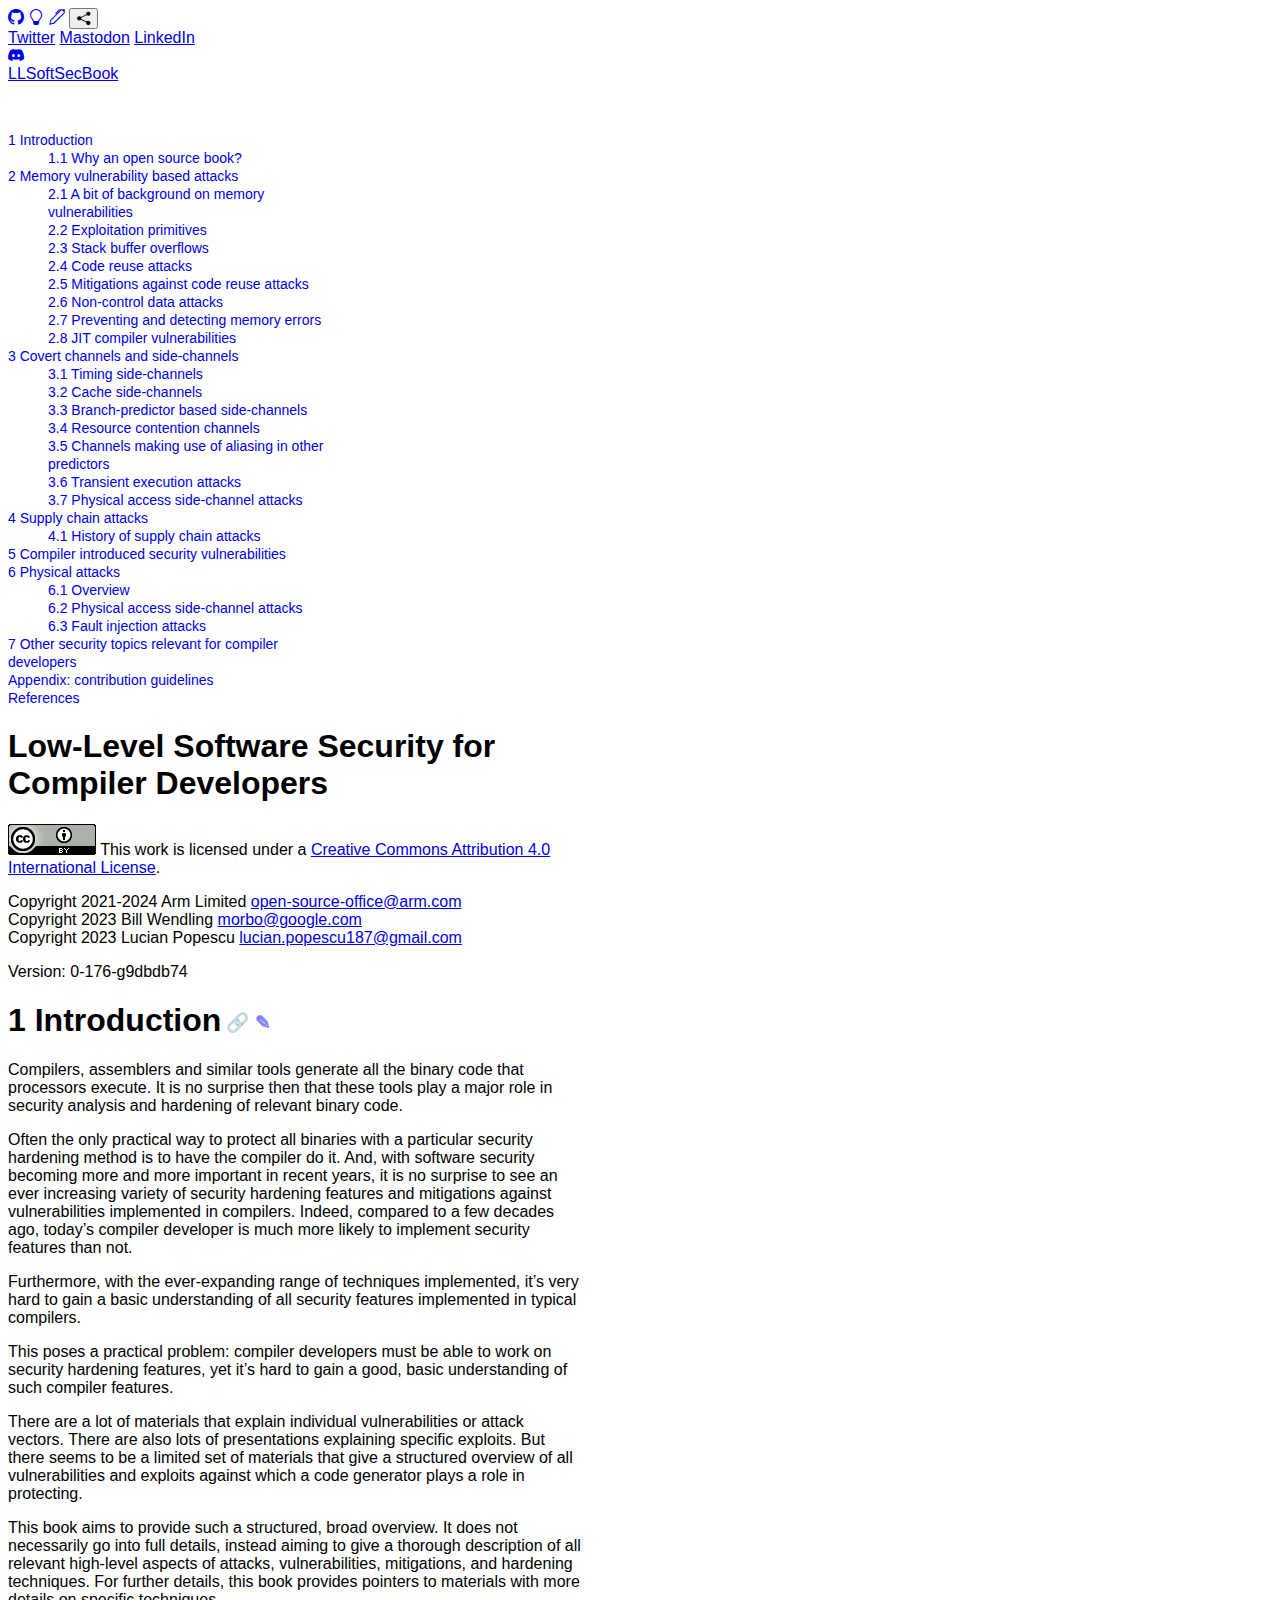
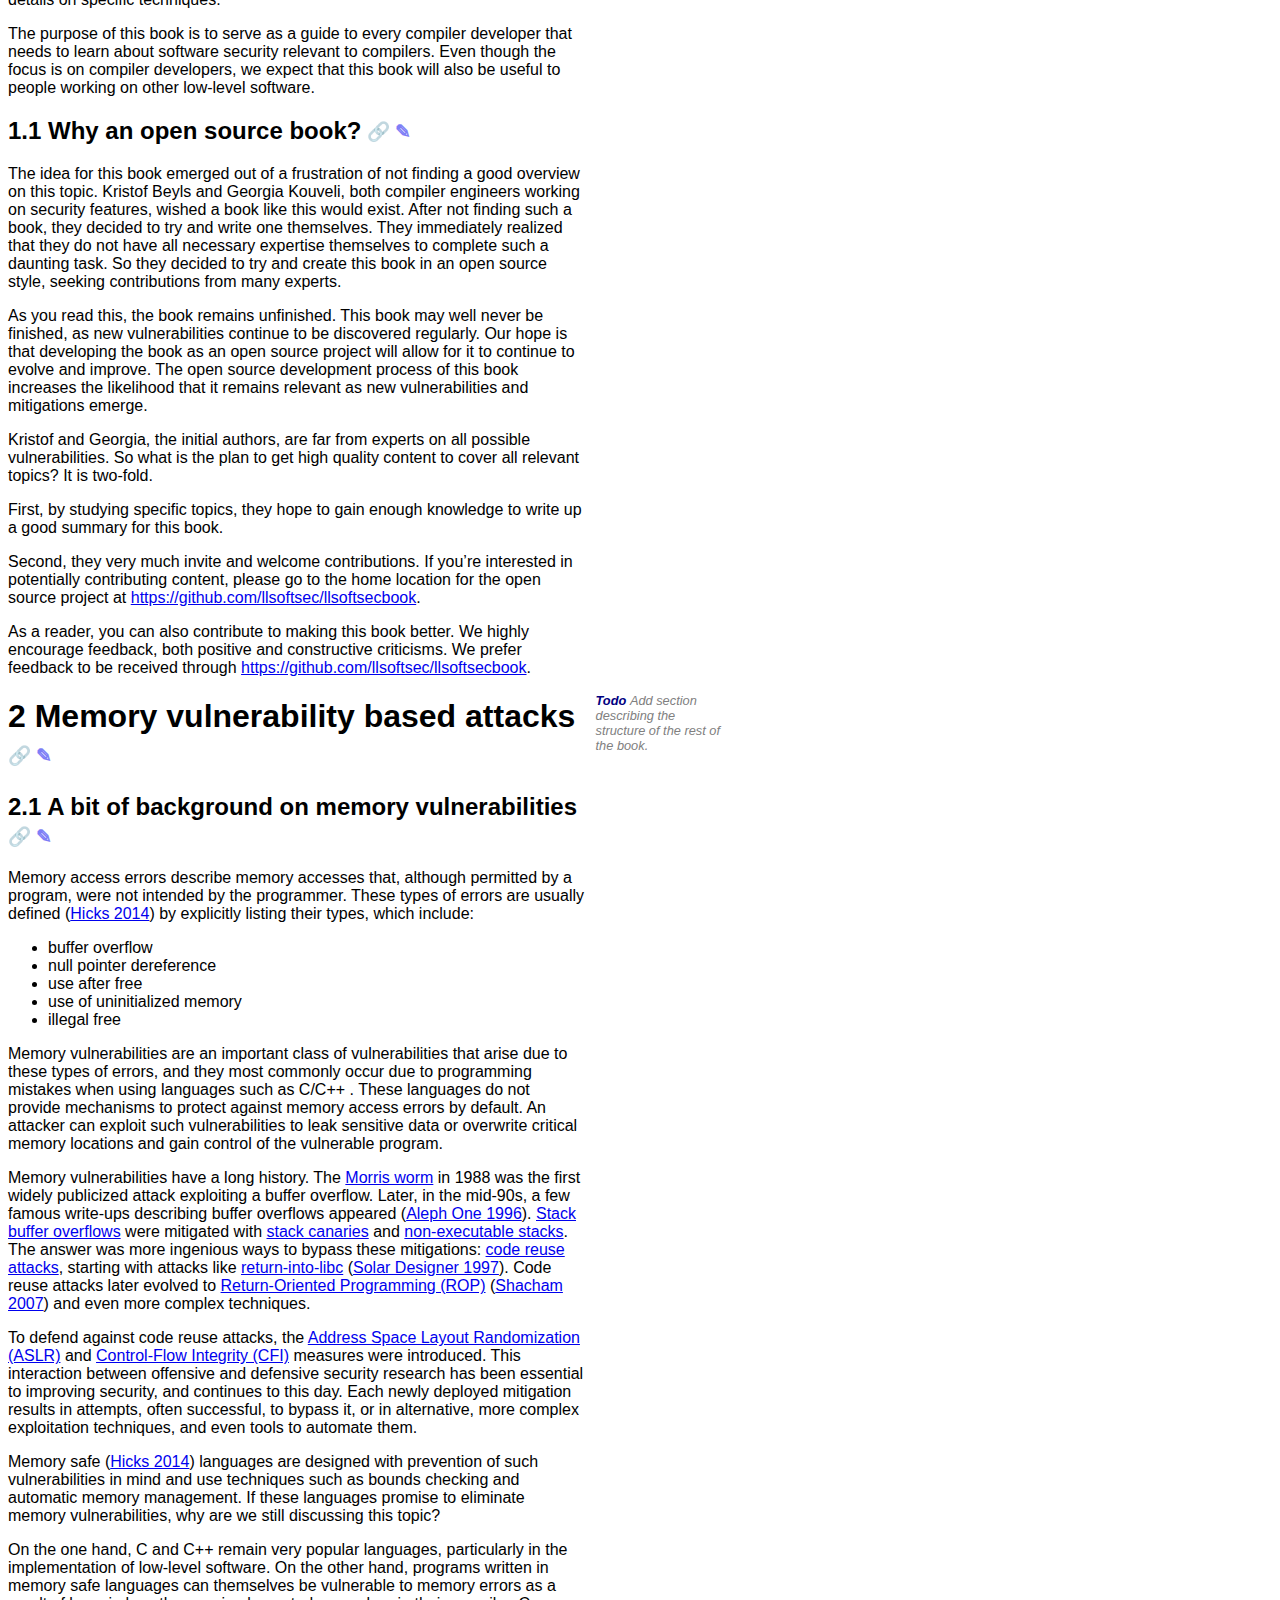
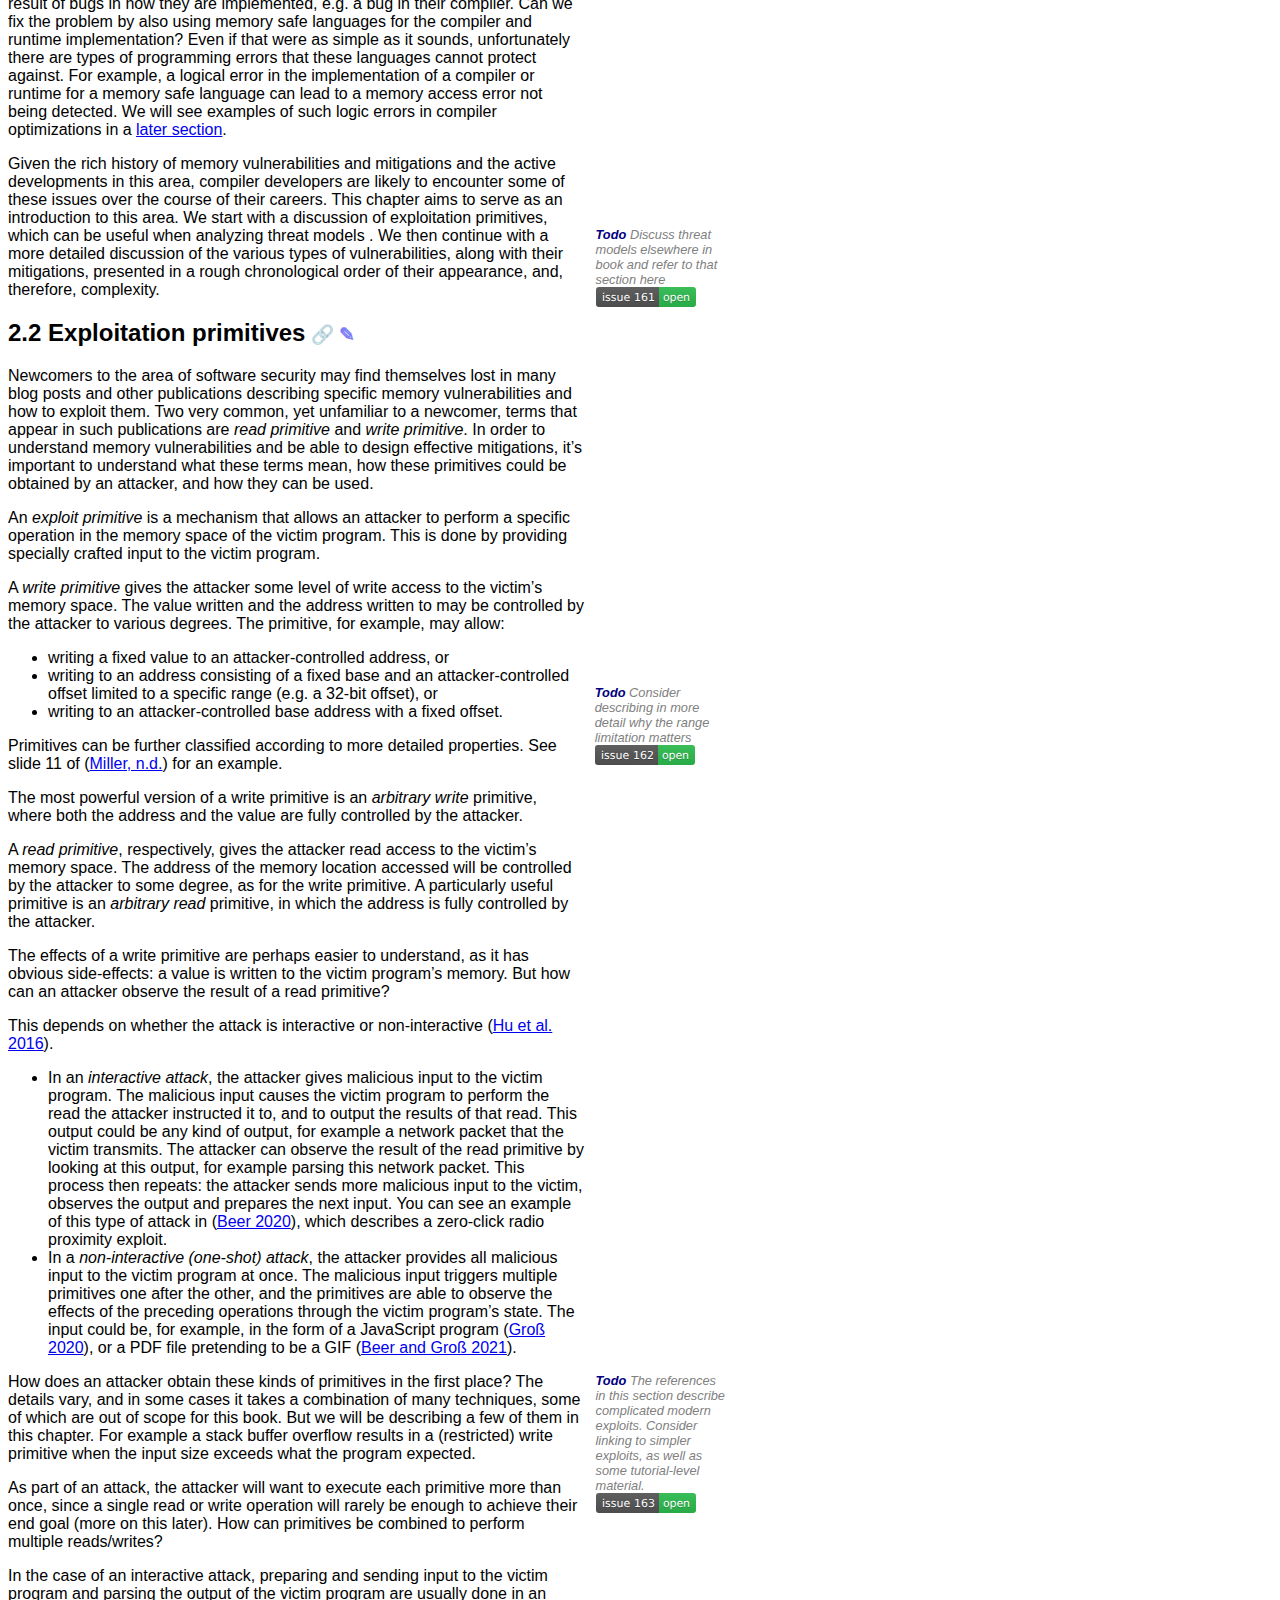
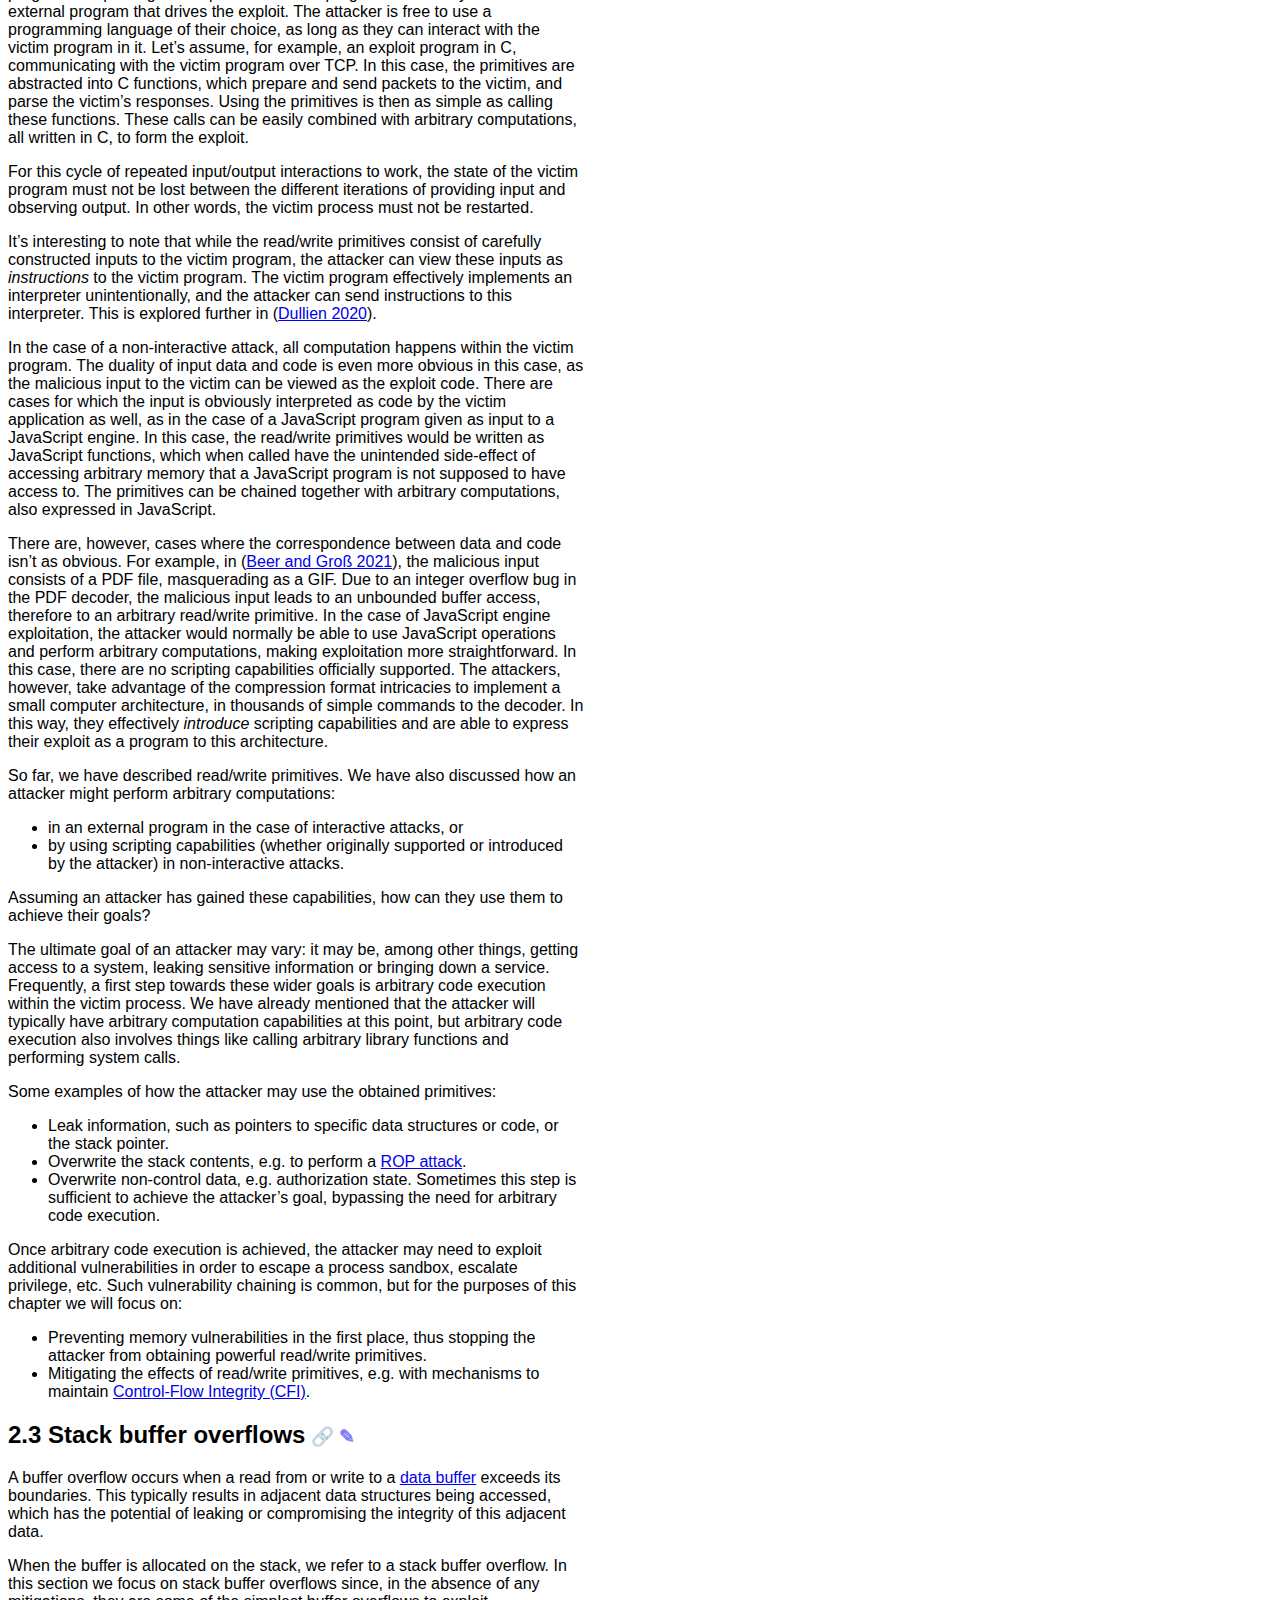
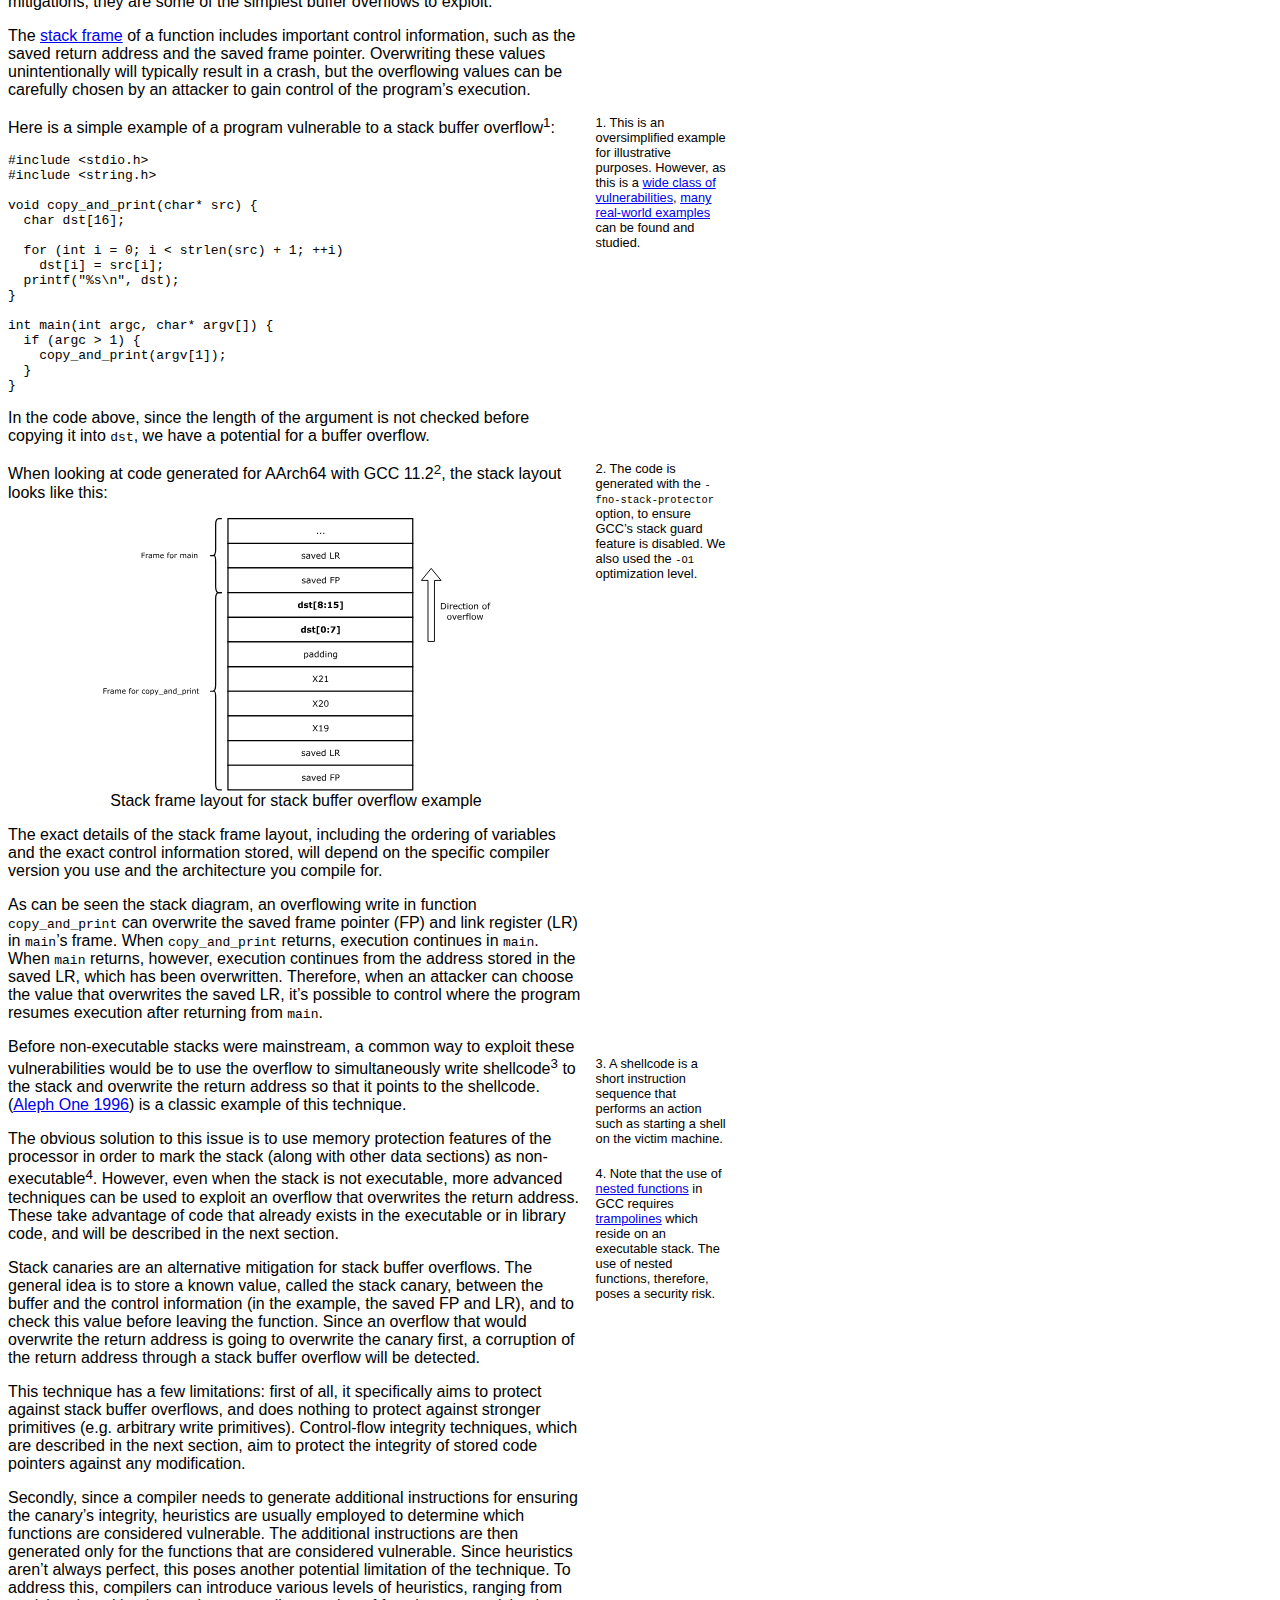
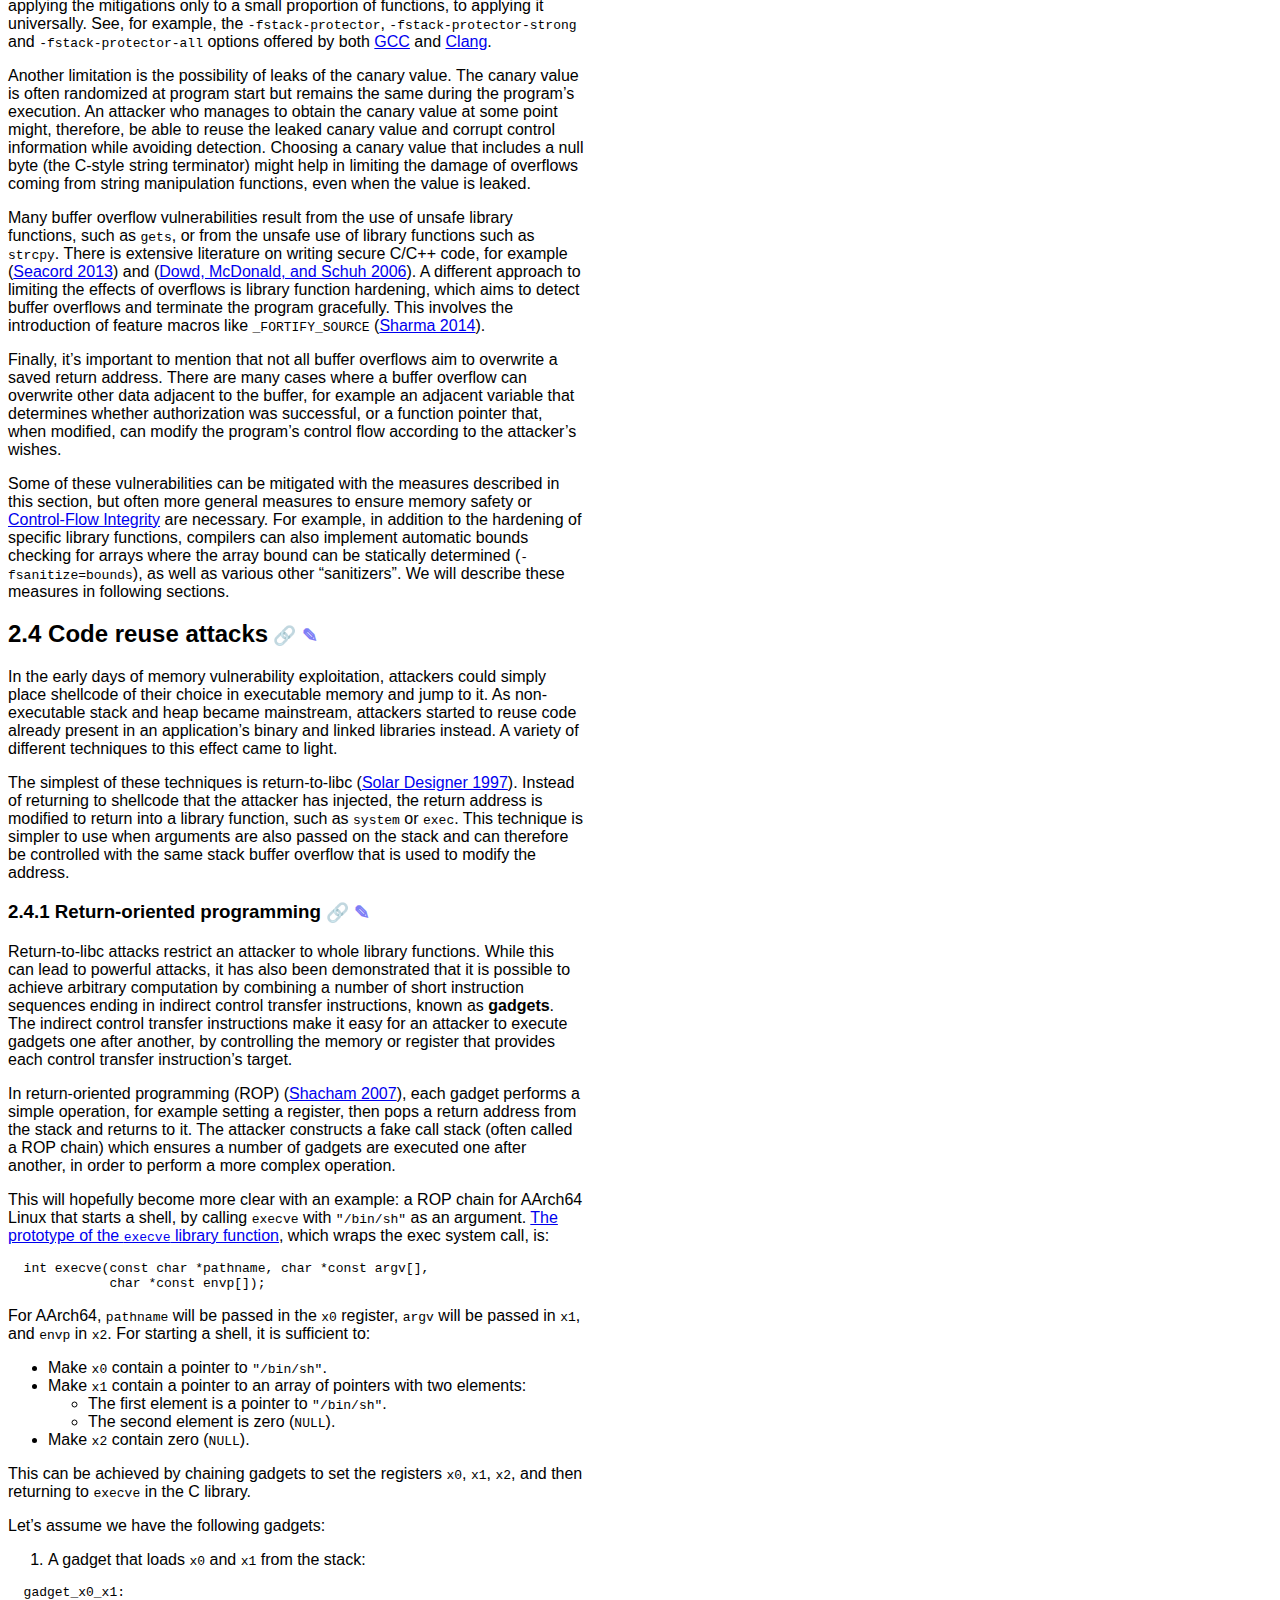
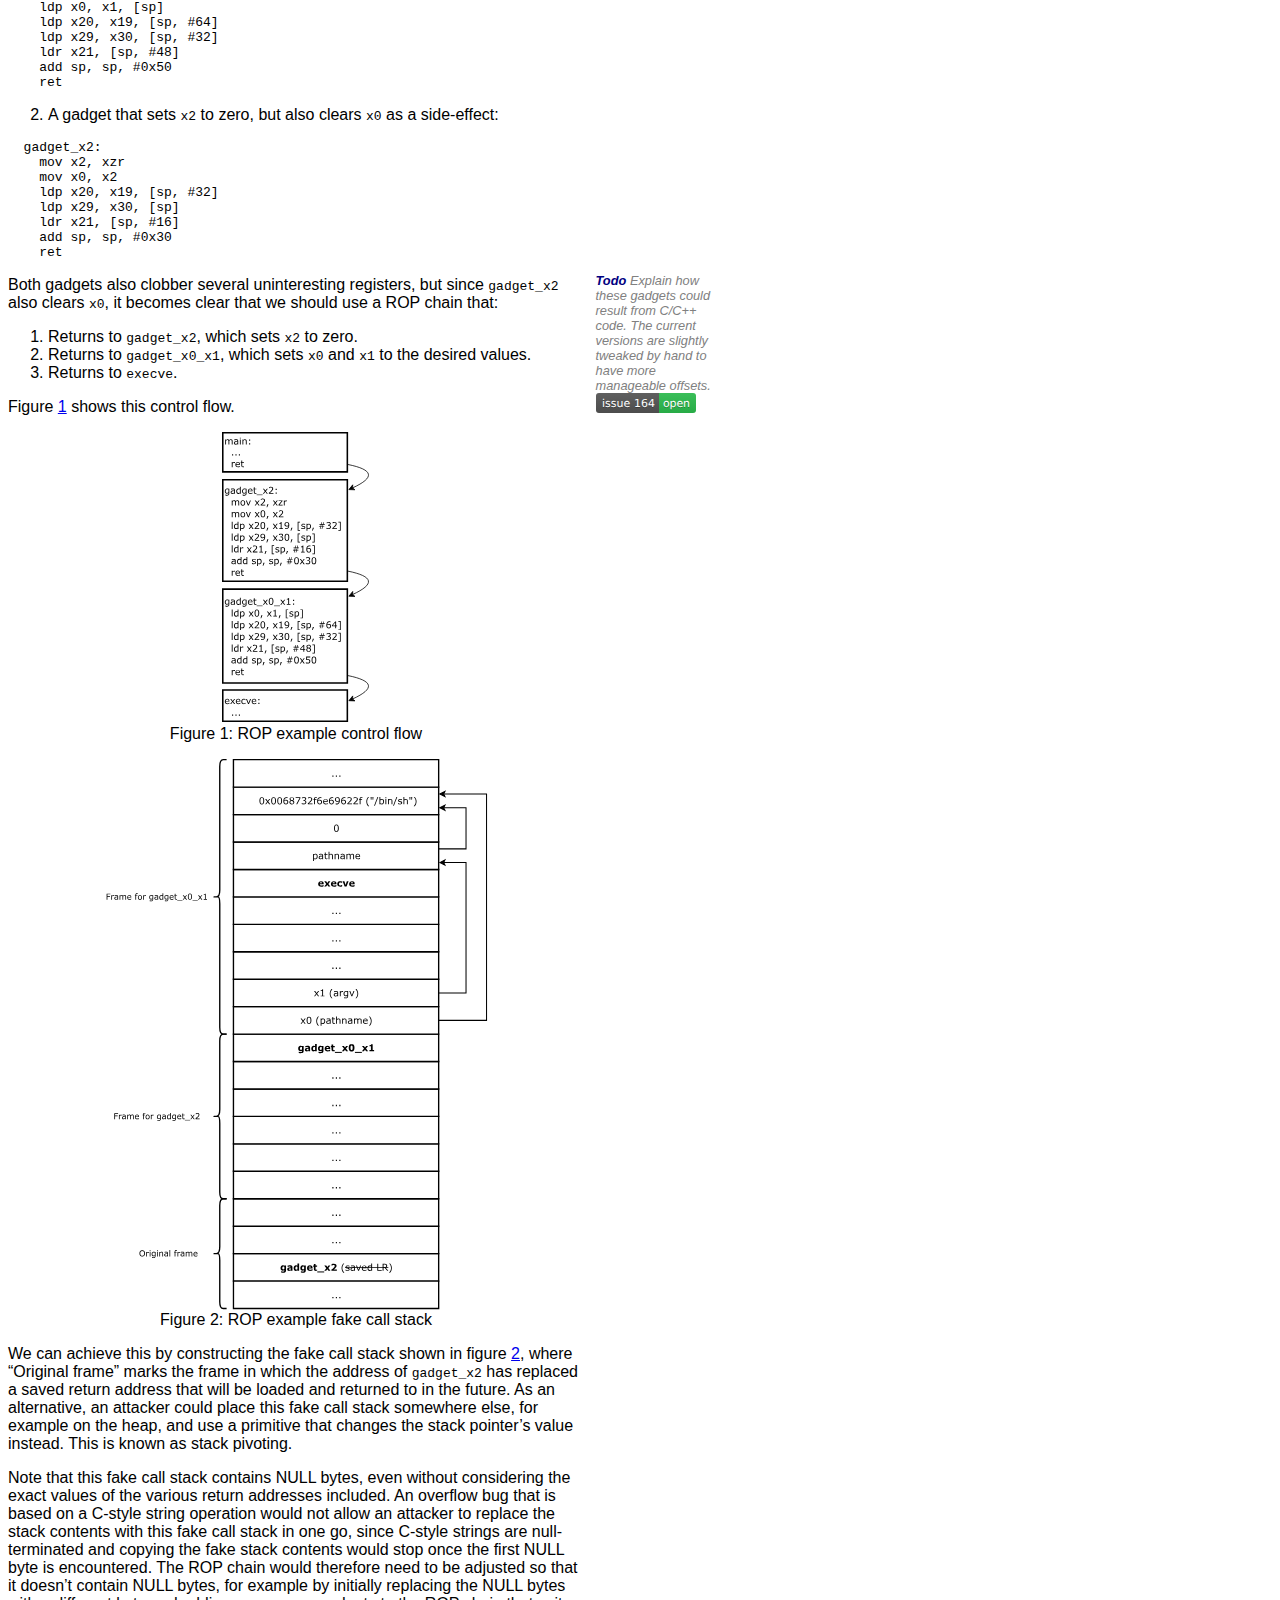
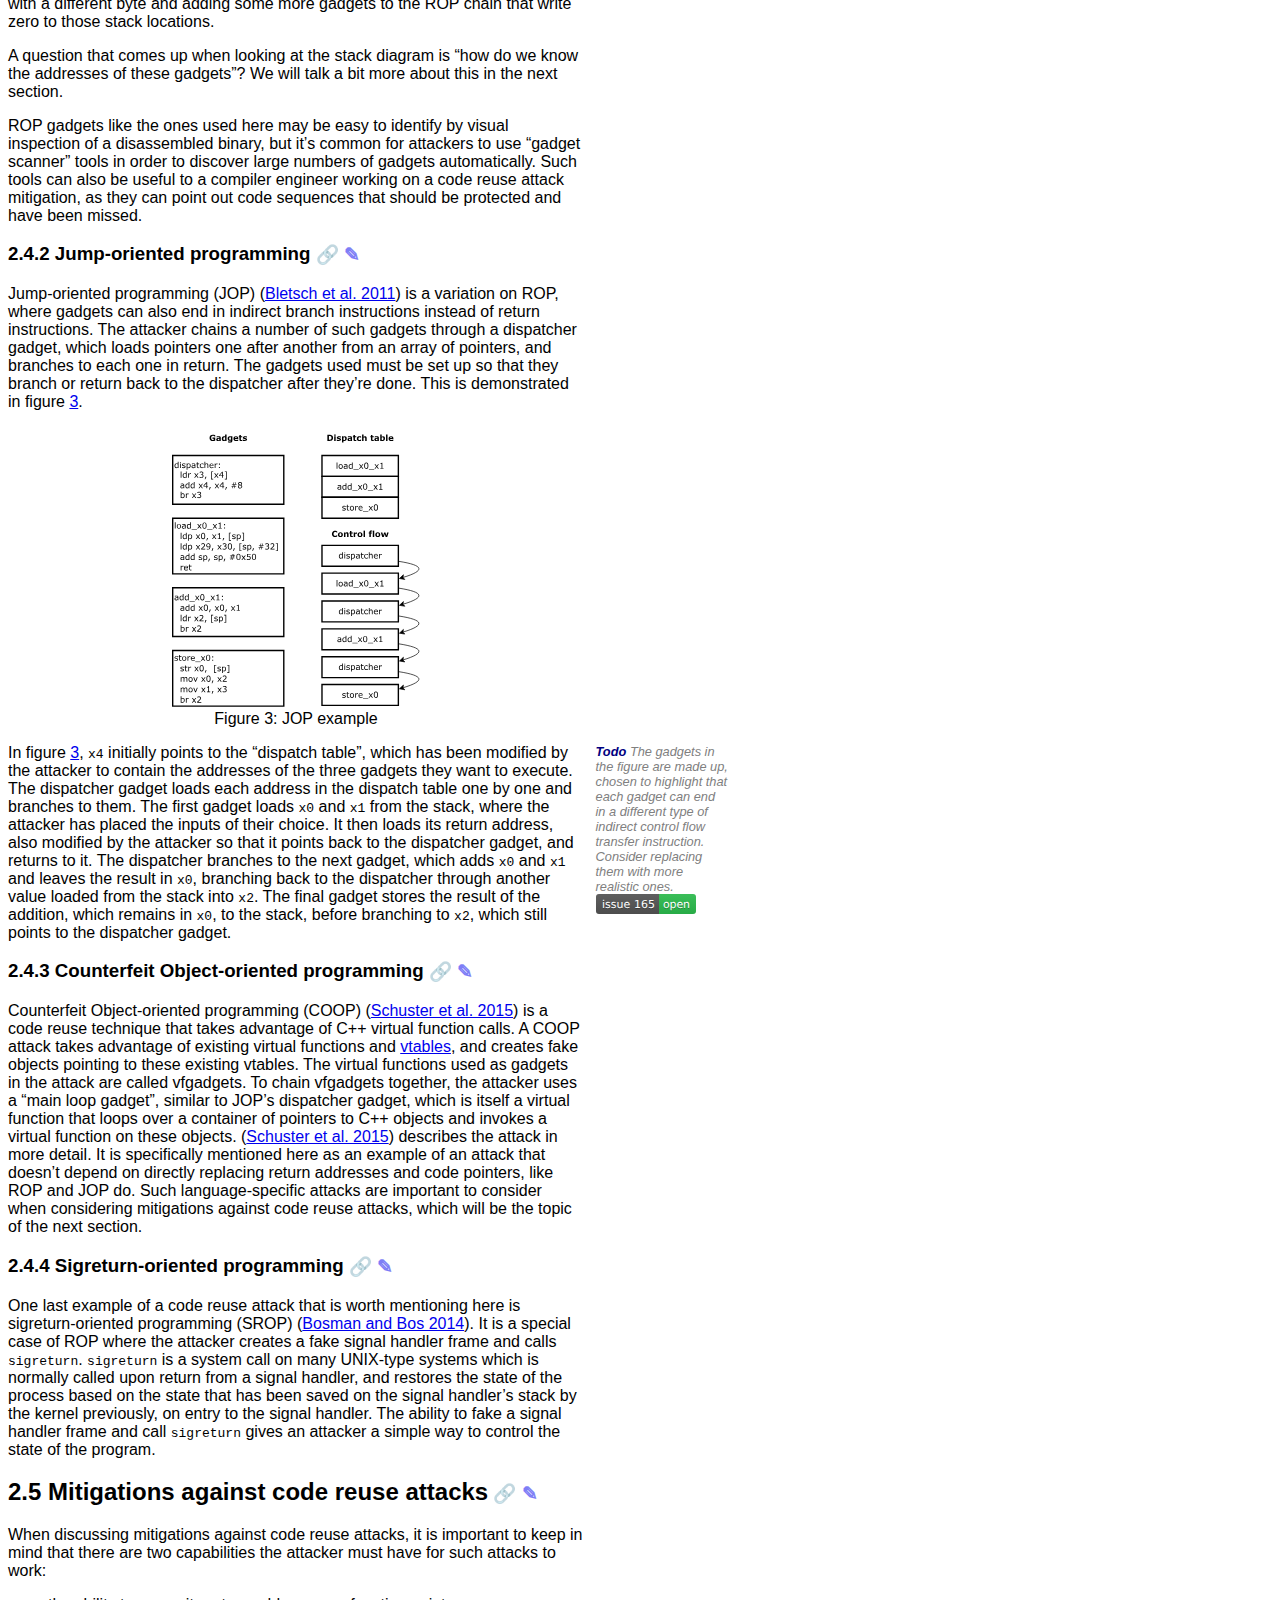
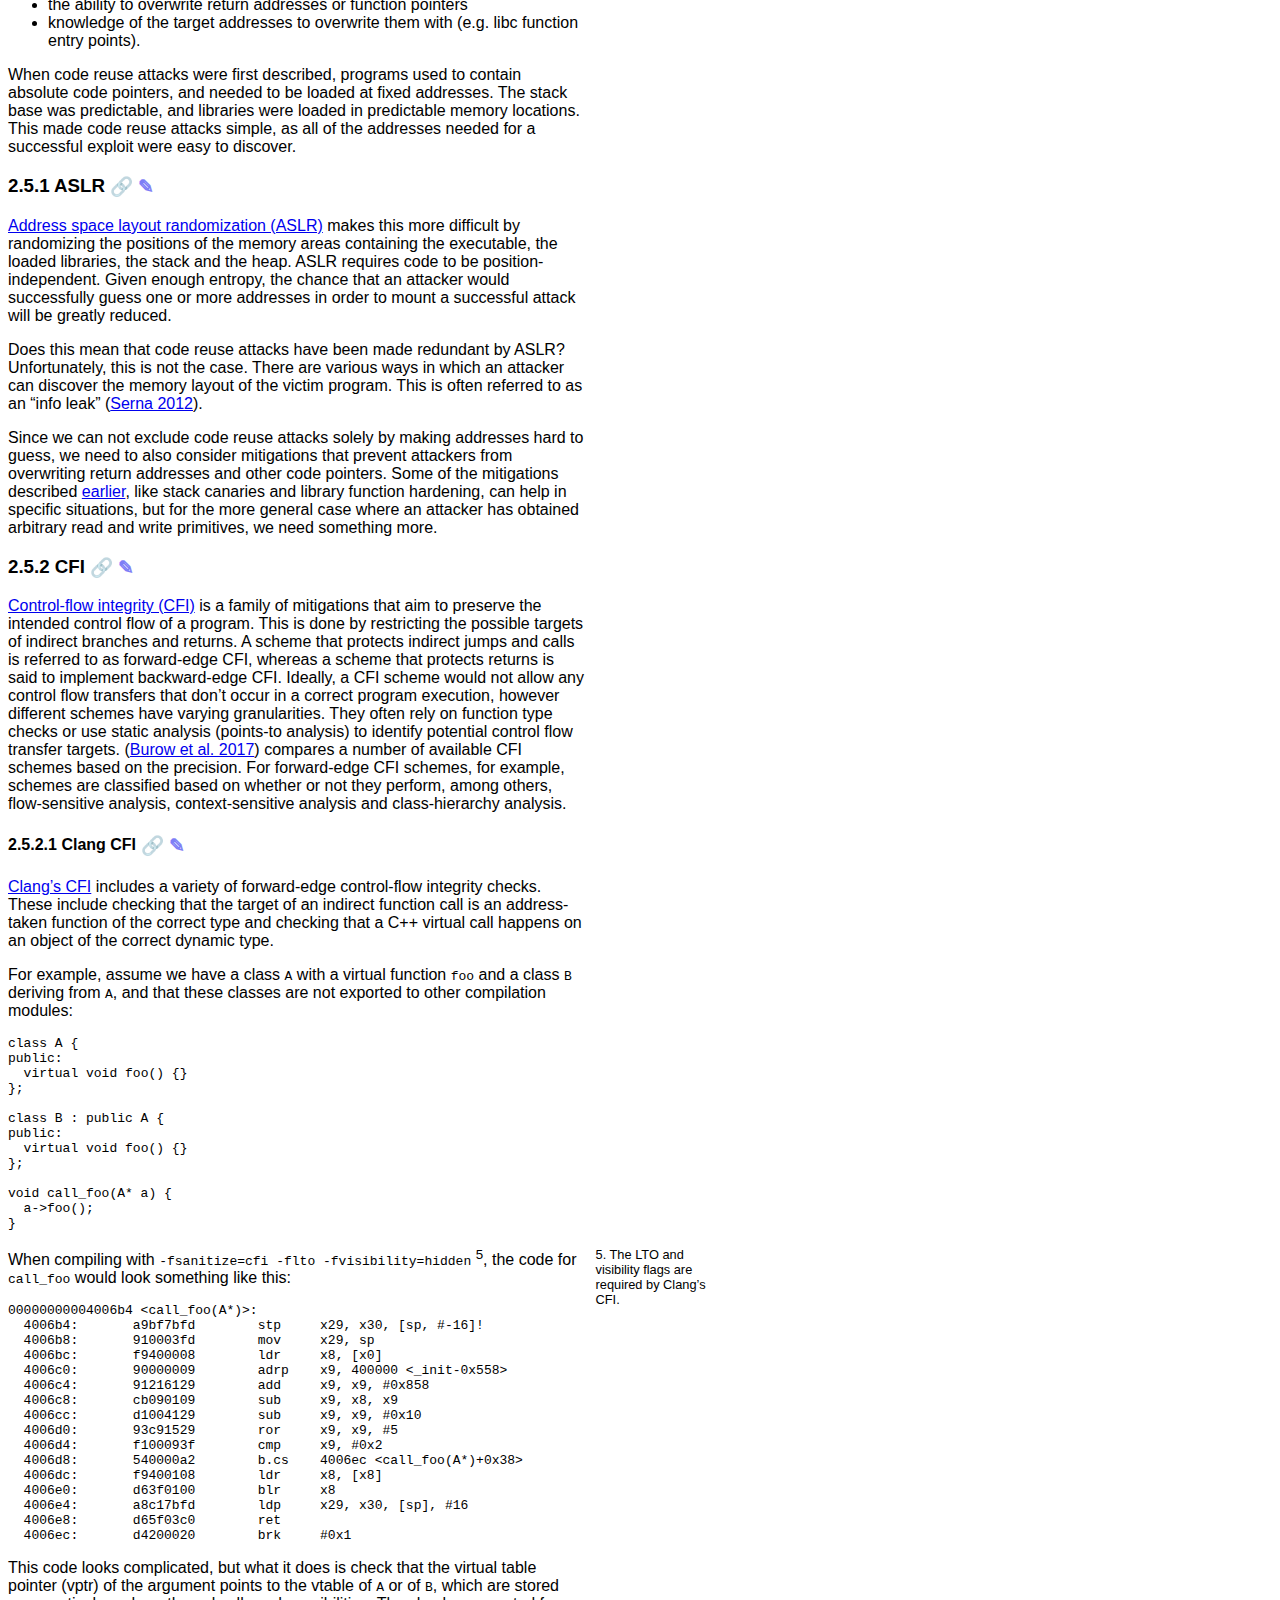
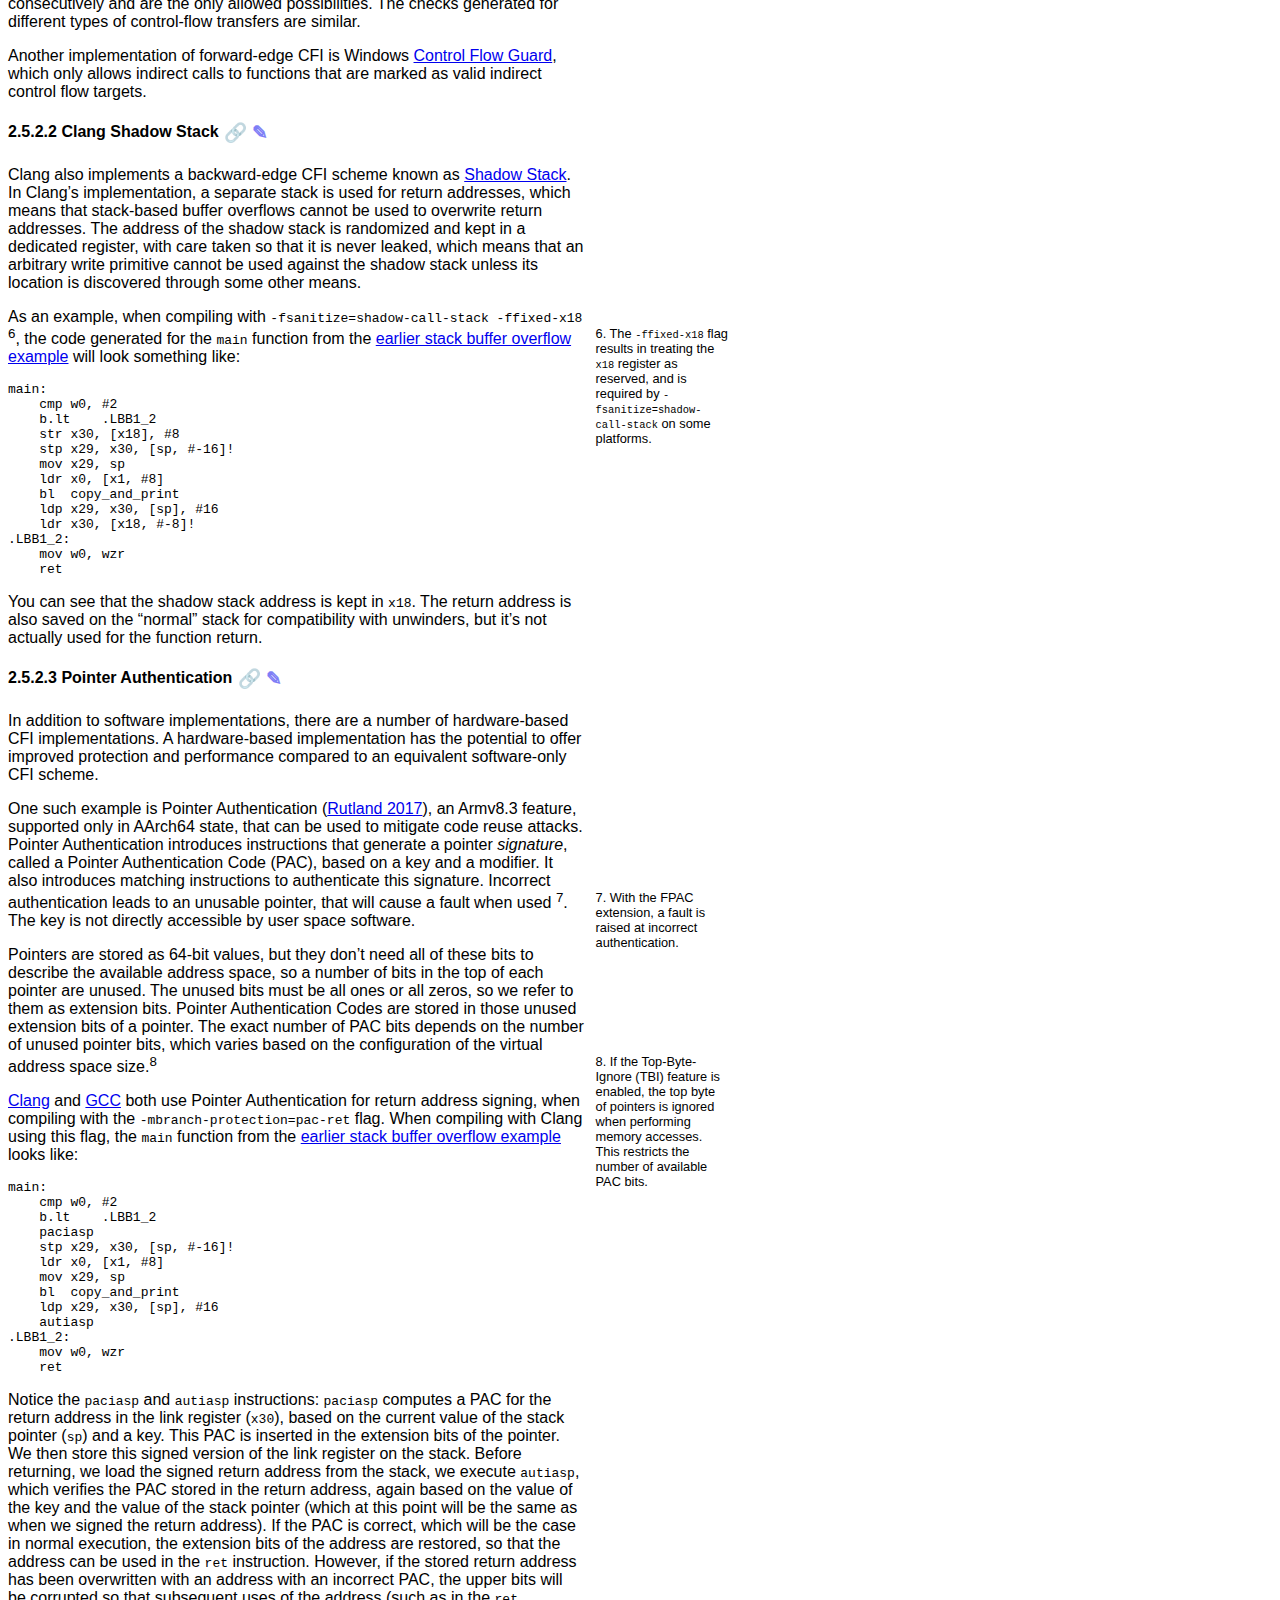
==== commit 007bd15f: "deploy: 9dbdb74e5aa9288a2c4173da809a4bf03cf40c63" ====
--- a/book.html
+++ b/book.html
@@ -424,11 +424,11 @@
       Creative Commons Attribution 4.0 International License</a>.
   </p>
   <p>
-      Copyright 2021-2022 Arm Limited <a href="mailto:open-source-office@arm.com" class="email">open-source-office@arm.com</a><br />
+      Copyright 2021-2024 Arm Limited <a href="mailto:open-source-office@arm.com" class="email">open-source-office@arm.com</a><br />
       Copyright 2023 Bill Wendling <a href="mailto:morbo@google.com" class="email">morbo@google.com</a><br />
       Copyright 2023 Lucian Popescu <a href="mailto:lucian.popescu187@gmail.com" class="email">lucian.popescu187@gmail.com</a><br />
     </p>
-  <p>Version: 0-175-gb742df0</p>
+  <p>Version: 0-176-g9dbdb74</p>
 </header>
 
 <main id="content">
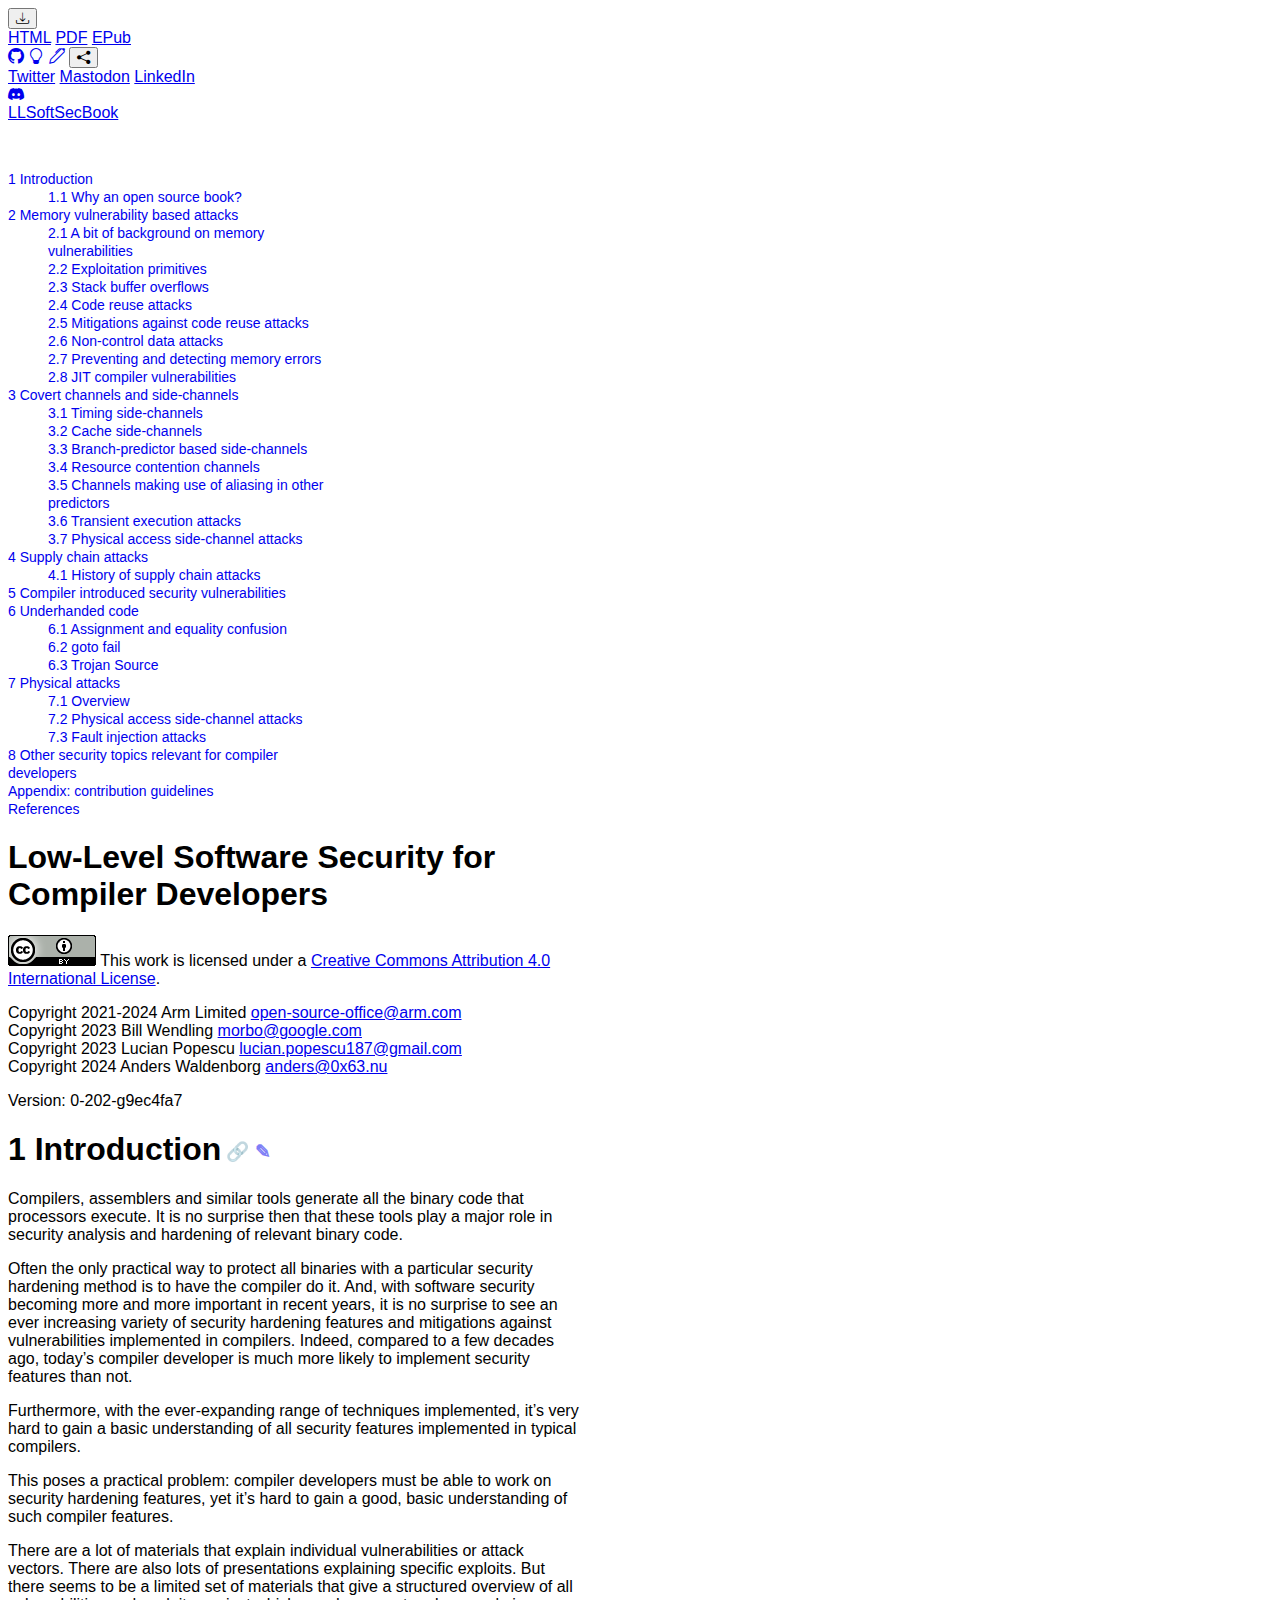
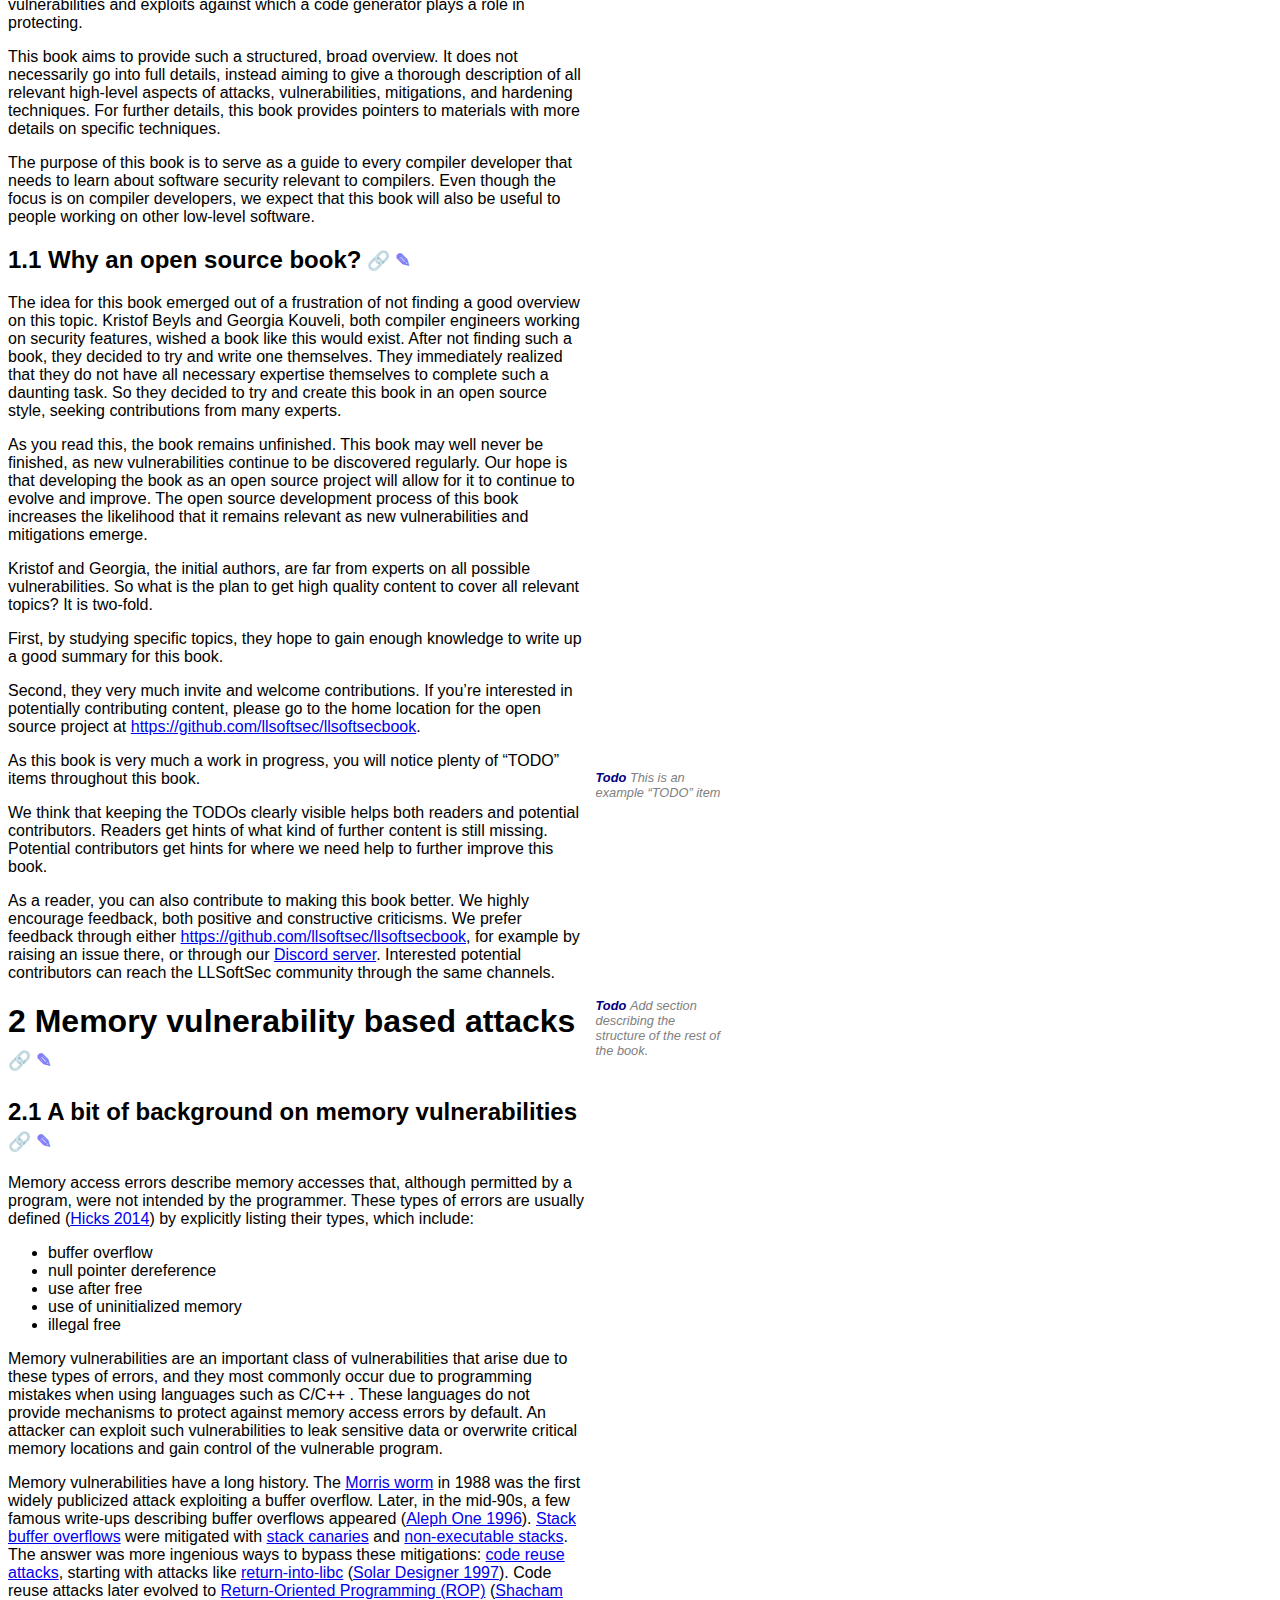
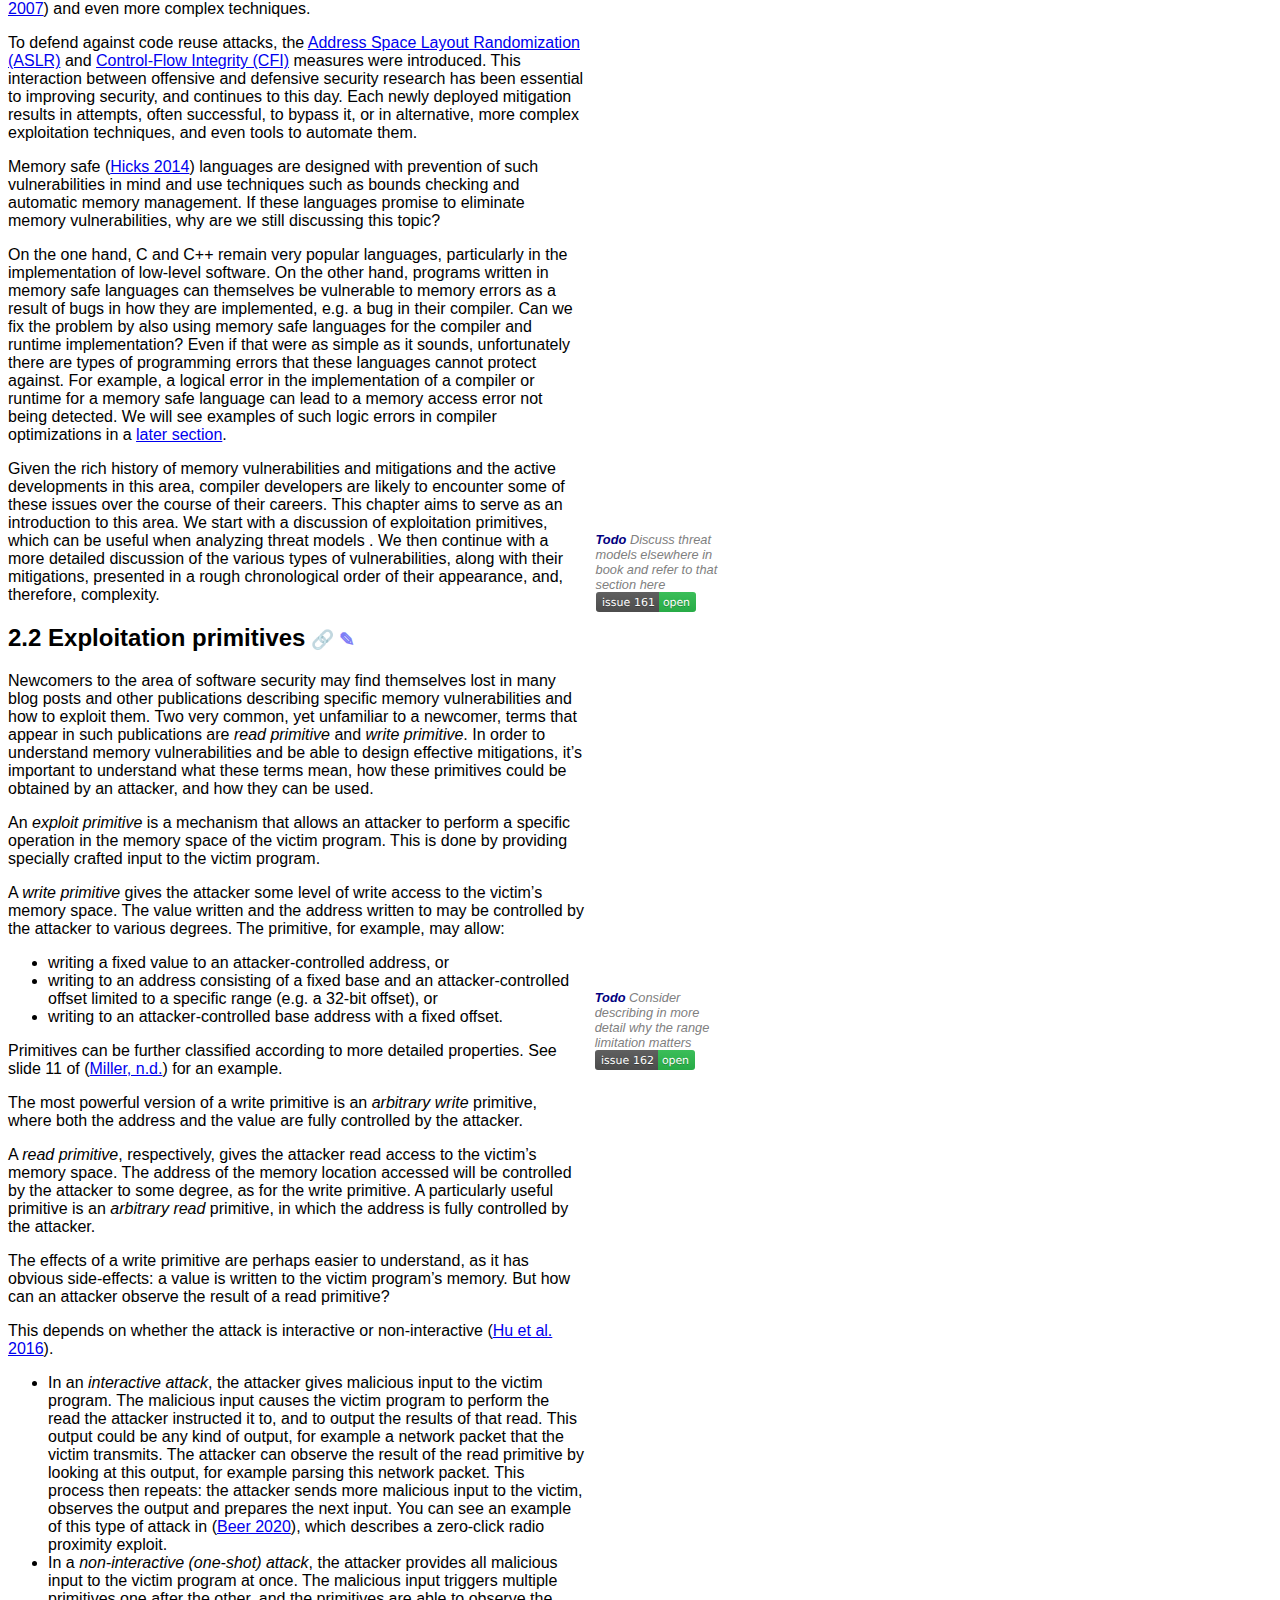
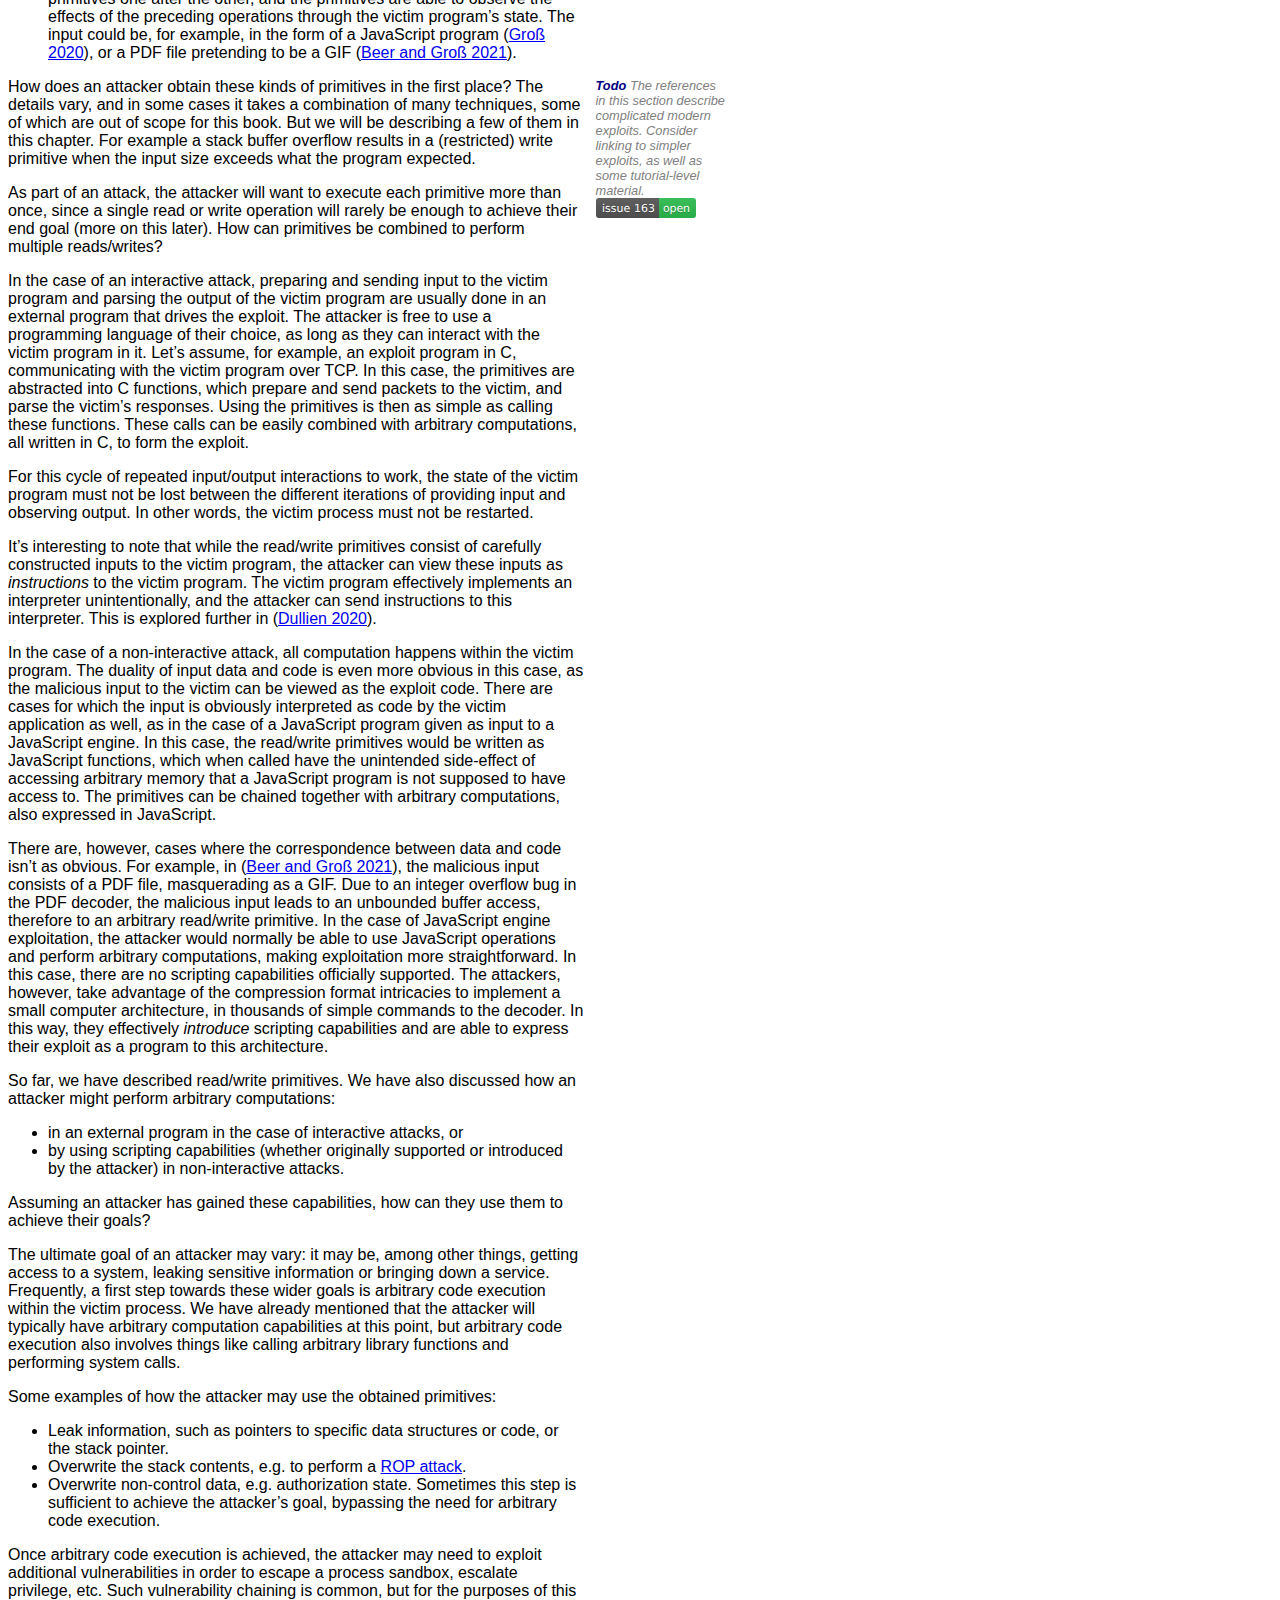
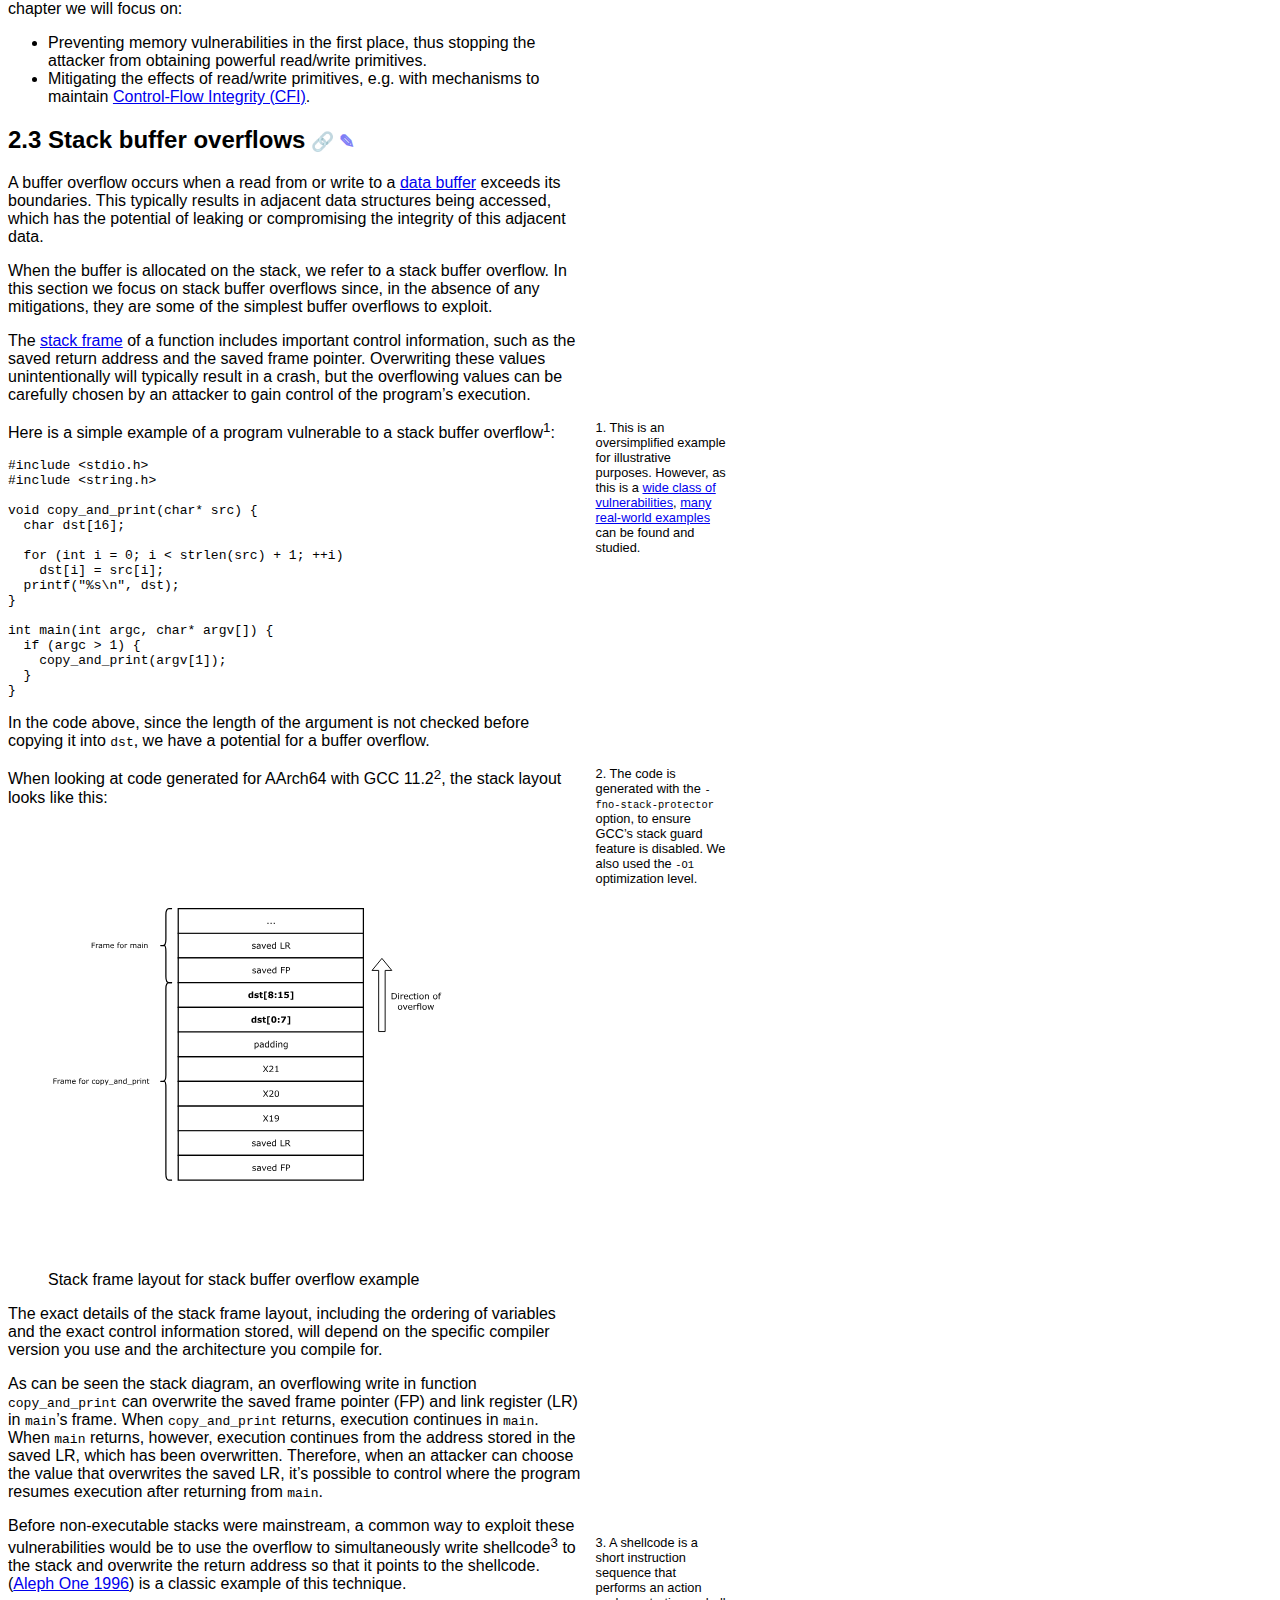
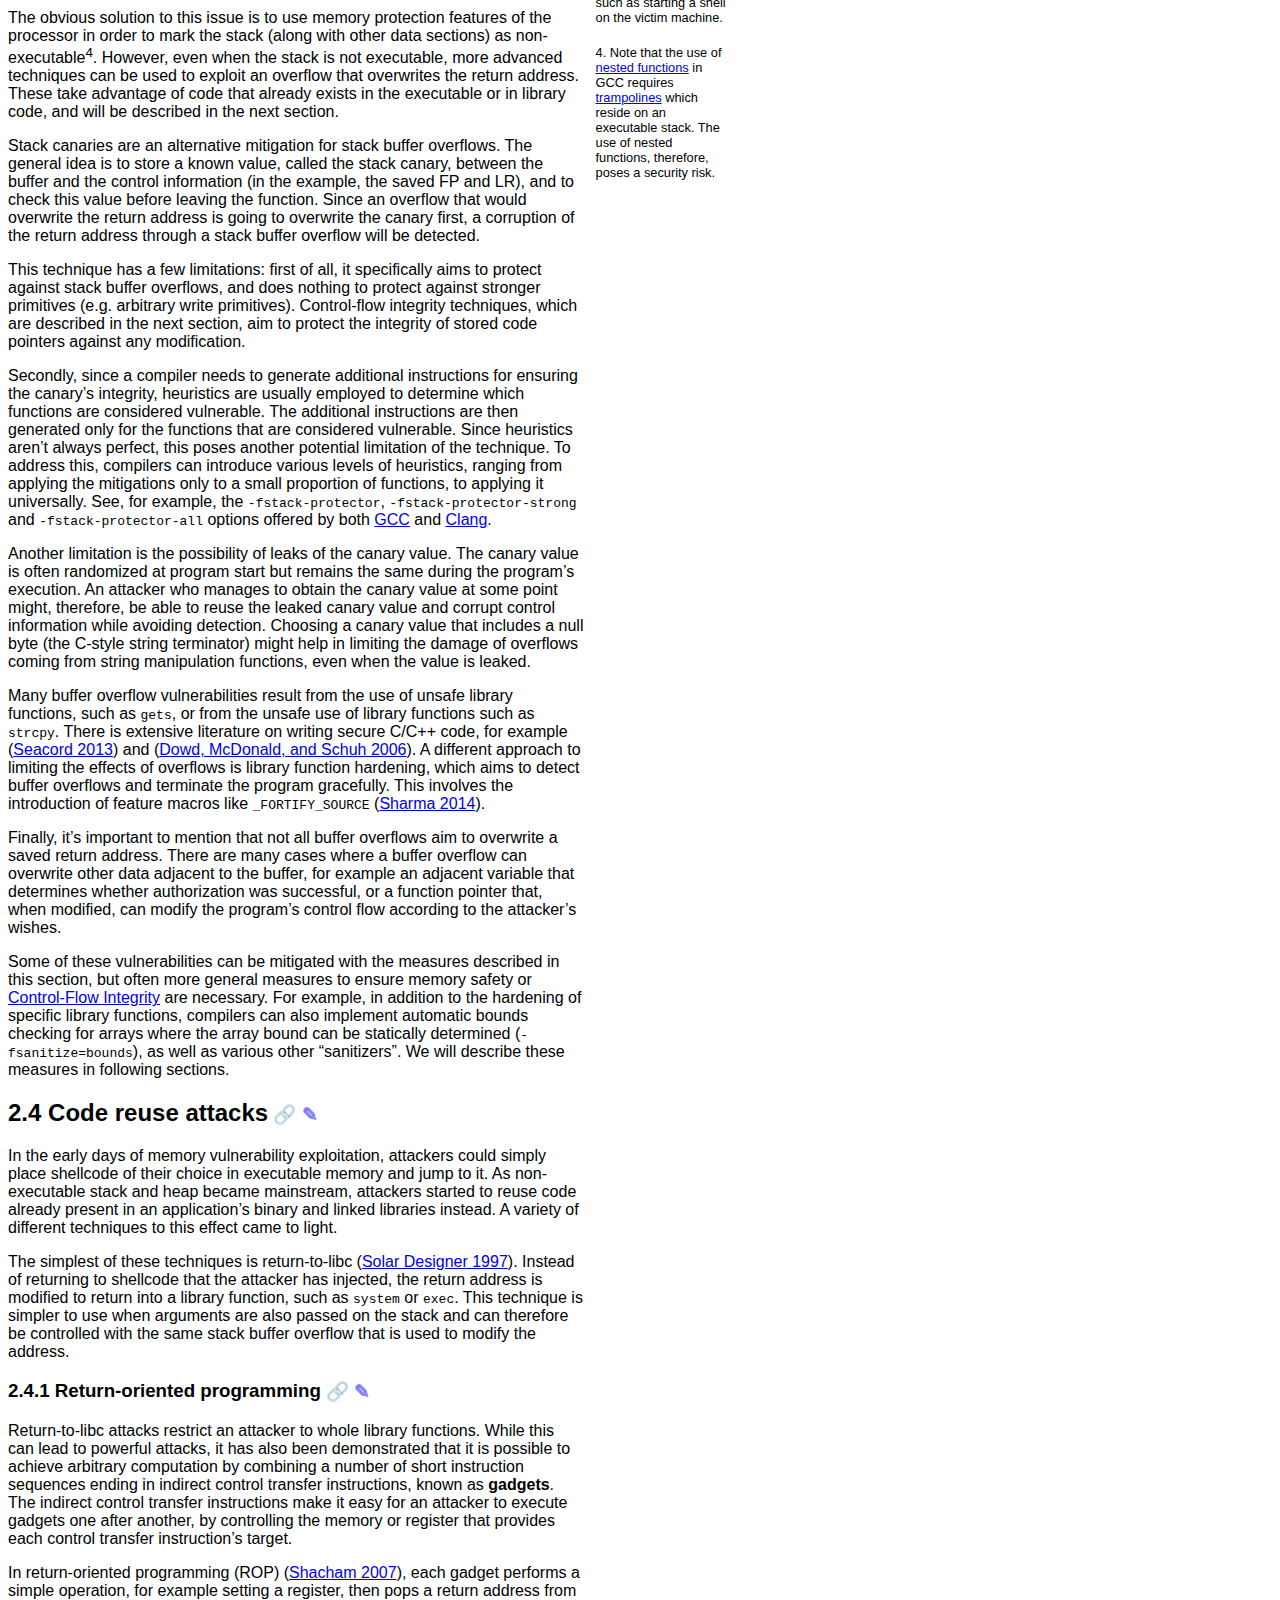
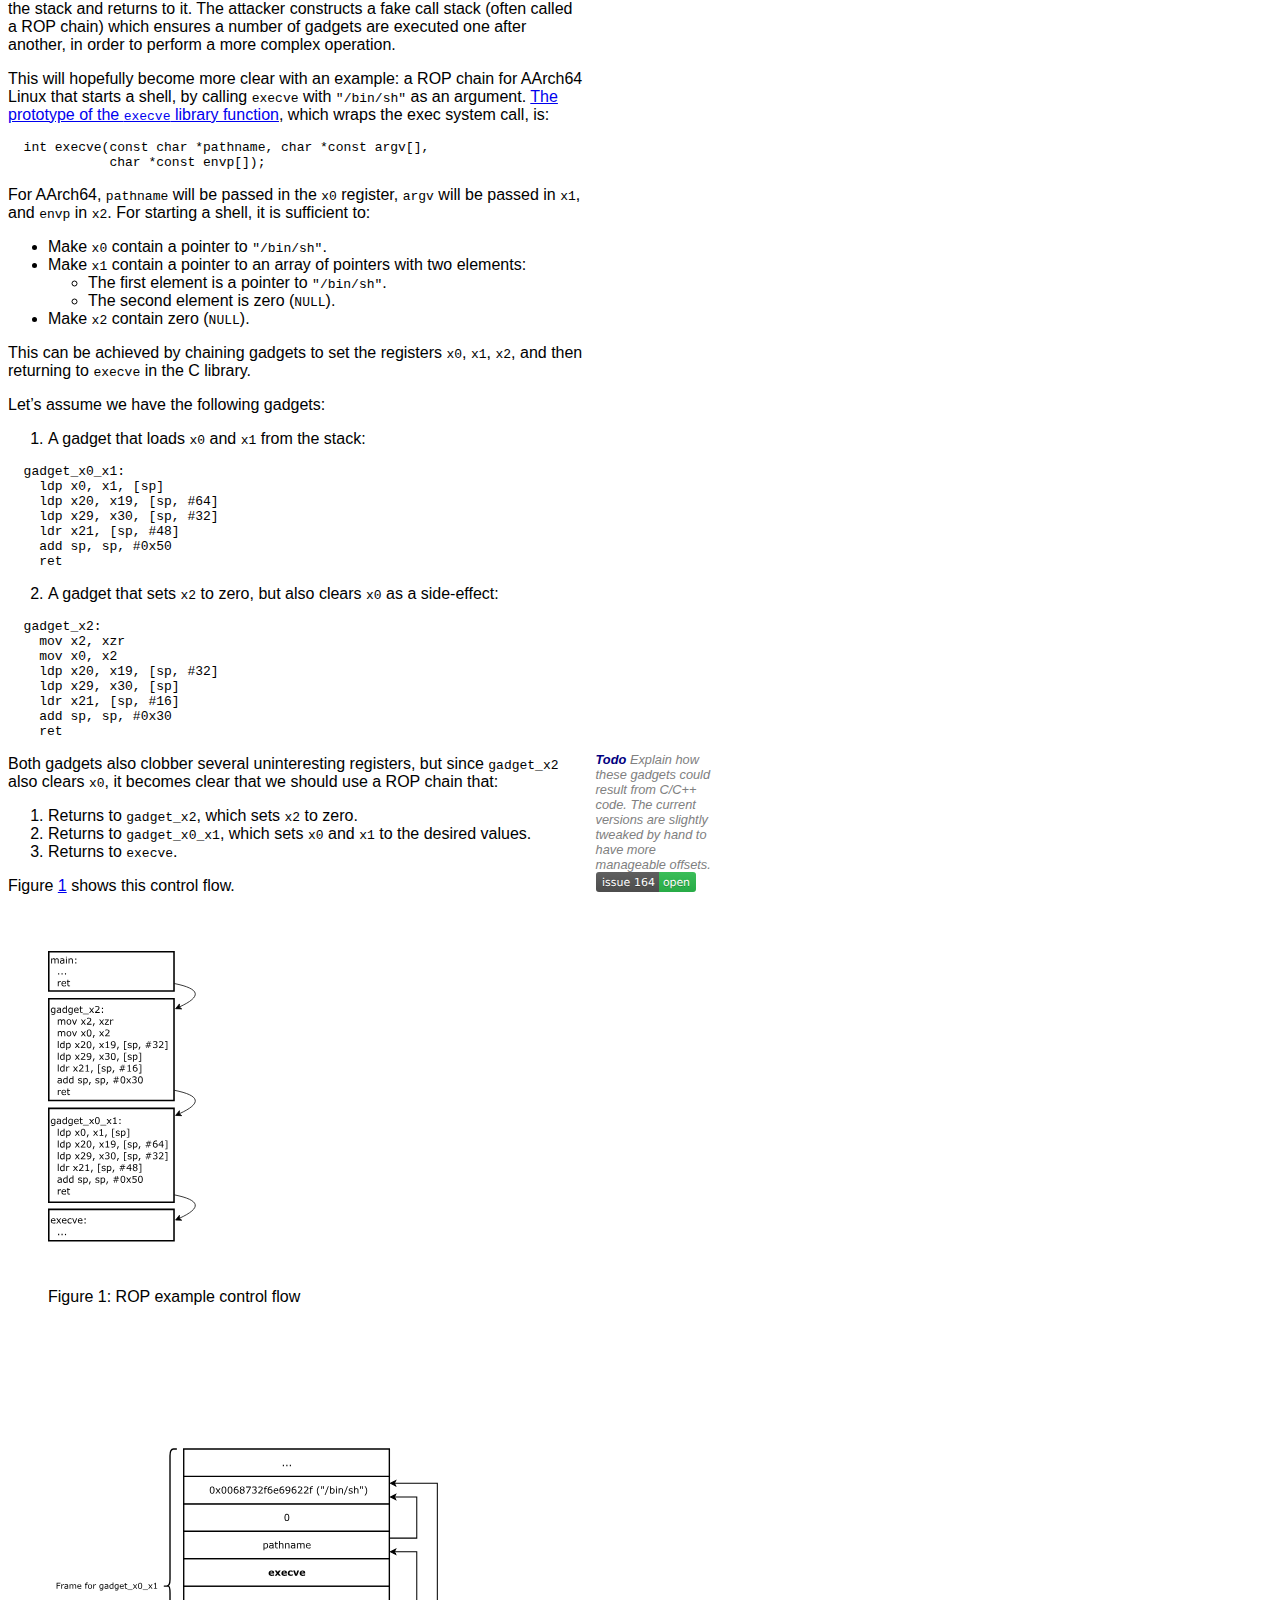
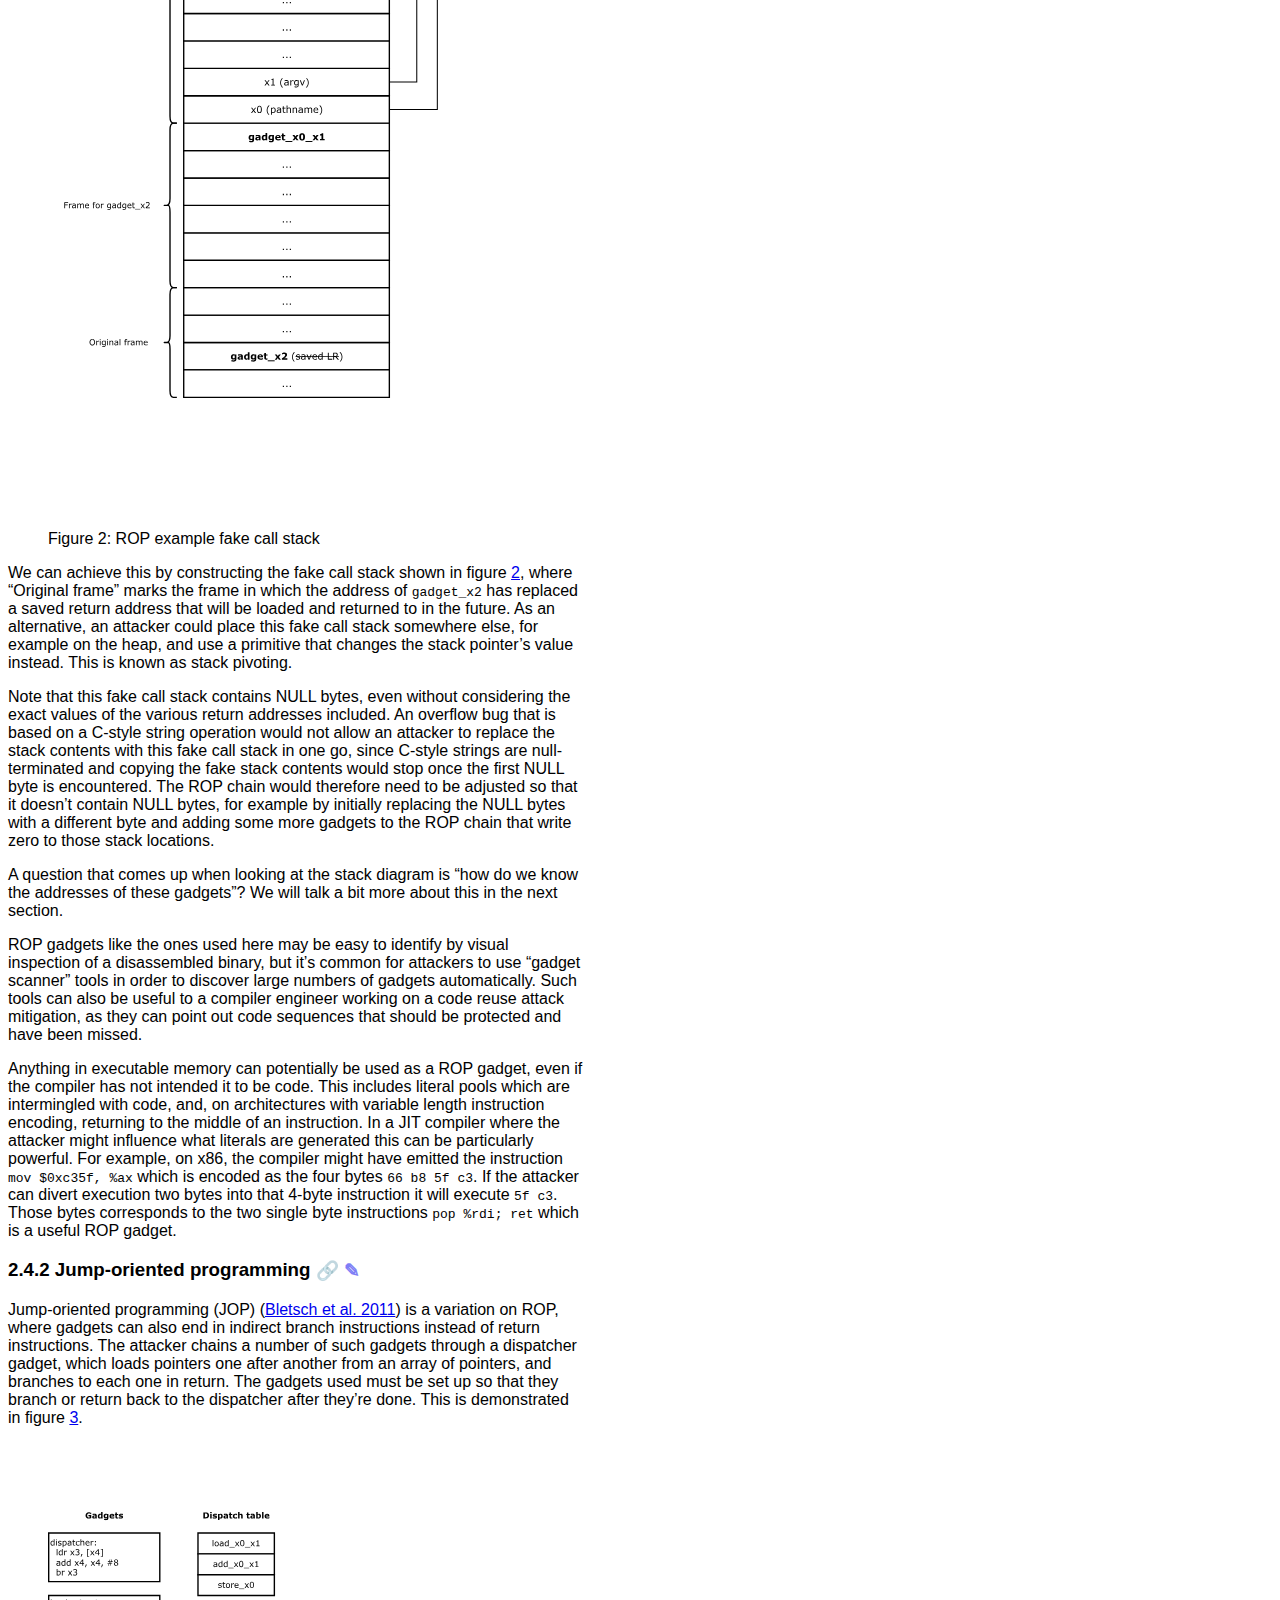
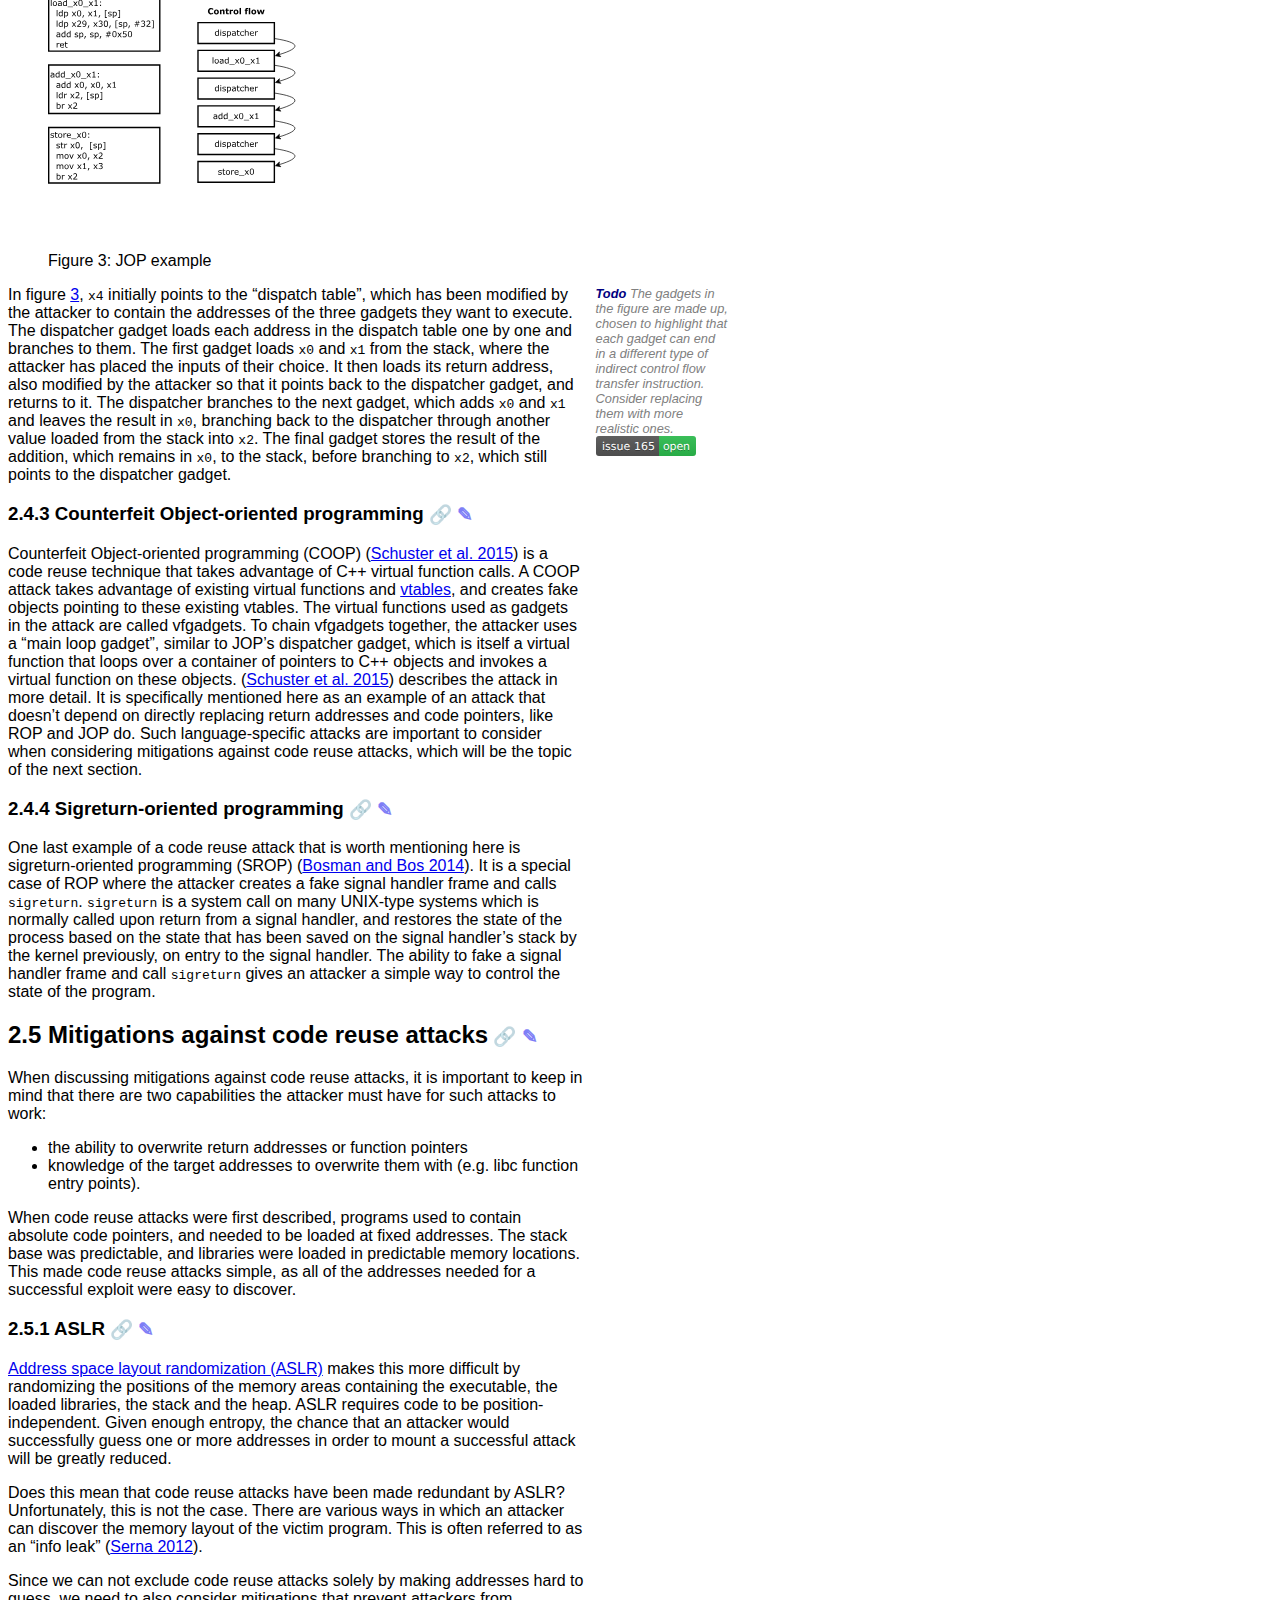
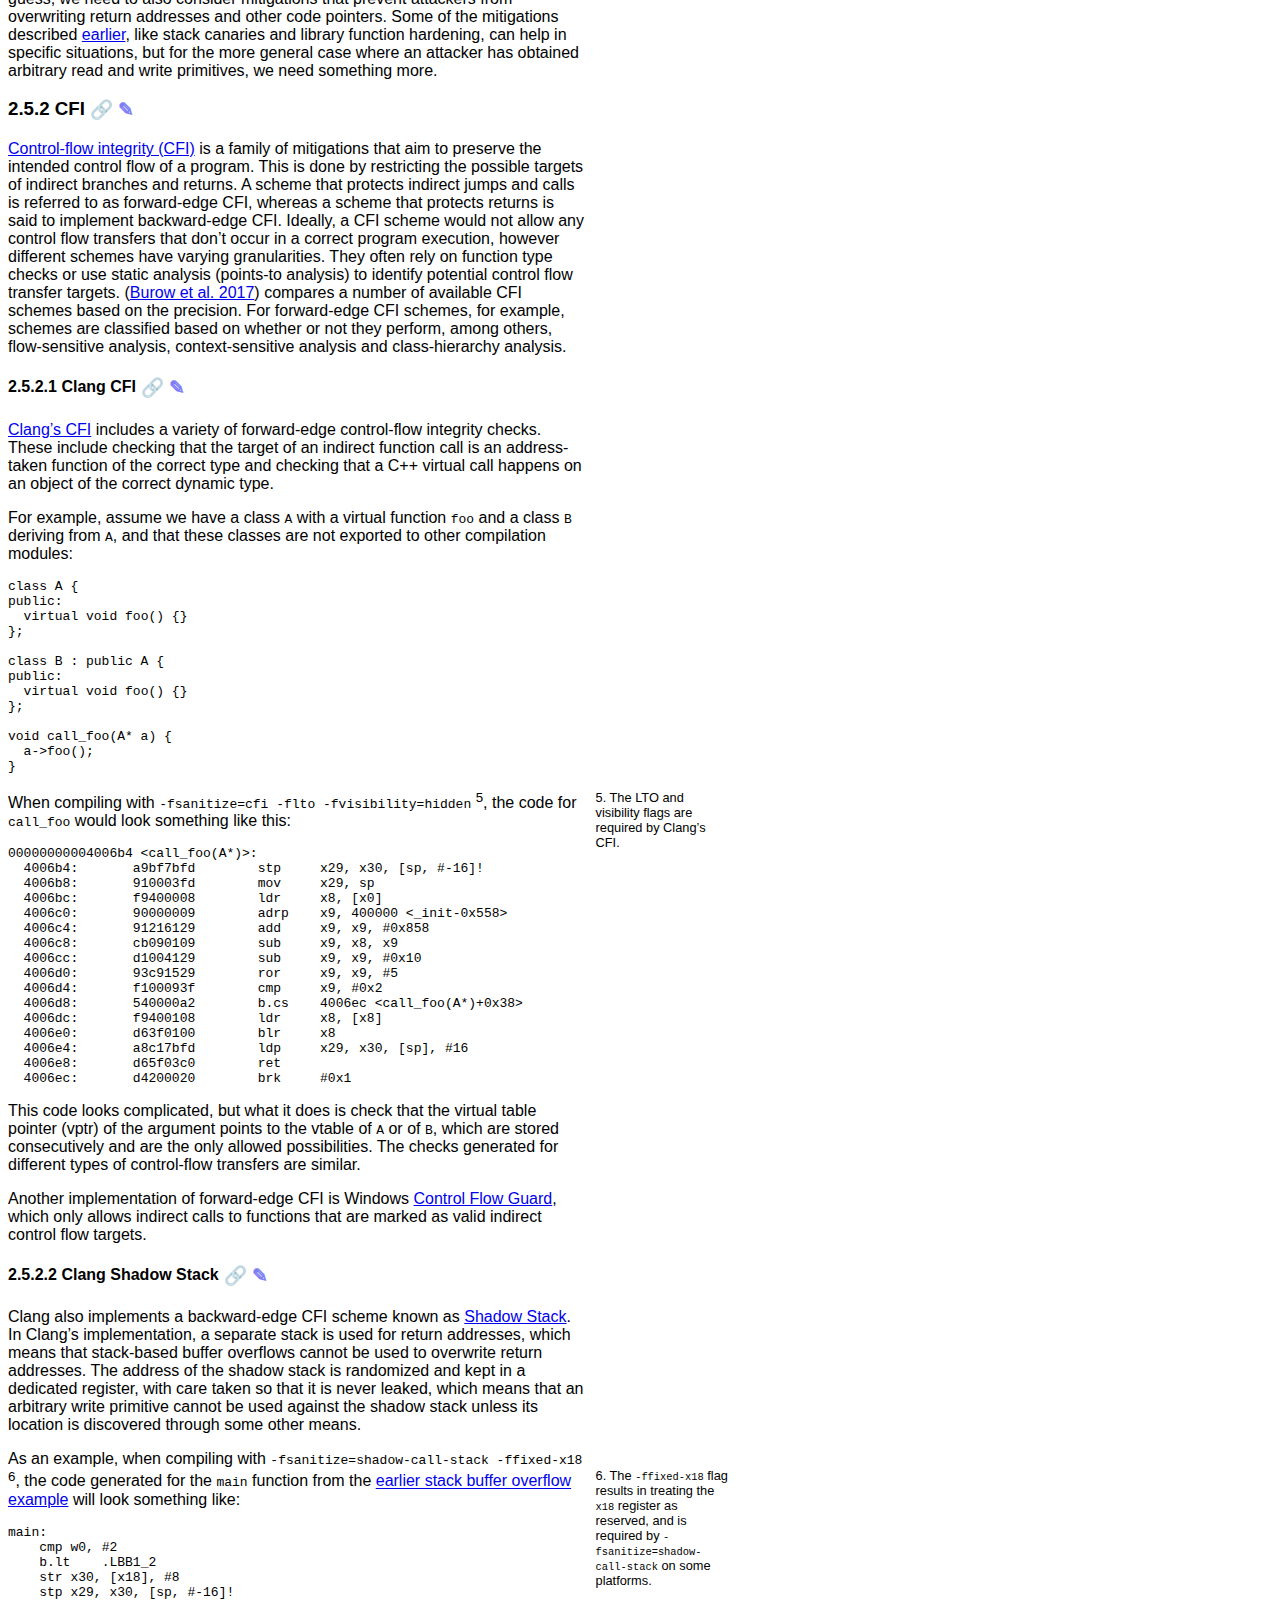
==== commit d2ac48ba: "deploy: 9ec4fa7a77060433cef8a84f0a3ed8adf287165f" ====
--- a/book.html
+++ b/book.html
@@ -27,7 +27,7 @@
 }
 @media print {
 pre > code.sourceCode { white-space: pre-wrap; }
-pre > code.sourceCode > span { text-indent: -5em; padding-left: 5em; }
+pre > code.sourceCode > span { display: inline-block; text-indent: -5em; padding-left: 5em; }
 }
 pre.numberSource code
 { counter-reset: source-line 0; }
@@ -267,6 +267,15 @@
     <a role="button" id="toggle-toc-button" class="btn btn-sm btn-outline-primary" data-bs-toggle="tooltip" data-bs-title="Toggle table-of-contents" data-bs-placement="bottom">
       <span class="navbar-toggler-icon"></span>
     </a>
+    <span class="dropdown" id="download-dropdown">
+      <button class="btn btn-outline-primary btn-sm dropdown-toggle" id="download-button" type="button" id="downloadDropdownMenuButton" data-bs-toggle="dropdown" aria-haspopup="true" aria-expanded="false">
+        <i class="bi bi-download"></i></button>
+      <div class="dropdown-menu" aria-labelledby="downloadDropdownMenuButton">
+        <a id="html-download-link" class="dropdown-item" href="LLSoftSecBook.html" target="_blank">HTML</a>
+        <a id="pdf-download-link" class="dropdown-item" href="LLSoftSecBook.pdf" target="_blank">PDF</a>
+        <a id="epub-download-link" class="dropdown-item" href="LLSoftSecBook.epub" target="_blank">EPub</a>
+      </div>
+    </span>
     <a id="view-source-button" class="btn btn-sm btn-outline-primary" role="button" data-bs-placement="bottom" data-bs-toggle="tooltip" data-bs-title="Github repo" href="https://github.com/llsoftsec/llsoftsecbook">
       <i class="bi bi-github"></i></a>
     <a id="open-issue-button" class="btn btn-sm btn-outline-primary" role="button" data-bs-placement="bottom" data-bs-toggle="tooltip" data-bs-title="Report issue" href="https://github.com/llsoftsec/llsoftsecbook/issues/new?title=Issue%20summary&amp;body=Your%20issue%20content%20here.">
@@ -383,26 +392,33 @@
     </ul></li>
     <li><a href="#compiler-introduced-security-vulnerabilities" id="toc-compiler-introduced-security-vulnerabilities"><span class="toc-section-number">5</span> Compiler introduced security
     vulnerabilities</a></li>
-    <li><a href="#physical-attacks" id="toc-physical-attacks"><span class="toc-section-number">6</span> Physical attacks</a>
+    <li><a href="#underhanded-code" id="toc-underhanded-code"><span class="toc-section-number">6</span> Underhanded code</a>
     <ul>
-    <li><a href="#overview" id="toc-overview"><span class="toc-section-number">6.1</span> Overview</a></li>
-    <li><a href="#physical-access-side-channel-attacks-1" id="toc-physical-access-side-channel-attacks-1"><span class="toc-section-number">6.2</span> Physical access side-channel
+    <li><a href="#assignment-and-equality-confusion" id="toc-assignment-and-equality-confusion"><span class="toc-section-number">6.1</span> Assignment and equality
+    confusion</a></li>
+    <li><a href="#goto-fail" id="toc-goto-fail"><span class="toc-section-number">6.2</span> goto fail</a></li>
+    <li><a href="#trojan-source" id="toc-trojan-source"><span class="toc-section-number">6.3</span> Trojan Source</a></li>
+    </ul></li>
+    <li><a href="#physical-attacks" id="toc-physical-attacks"><span class="toc-section-number">7</span> Physical attacks</a>
+    <ul>
+    <li><a href="#overview" id="toc-overview"><span class="toc-section-number">7.1</span> Overview</a></li>
+    <li><a href="#physical-access-side-channel-attacks-1" id="toc-physical-access-side-channel-attacks-1"><span class="toc-section-number">7.2</span> Physical access side-channel
     attacks</a>
     <ul>
-    <li><a href="#how-is-information-leaked" id="toc-how-is-information-leaked"><span class="toc-section-number">6.2.1</span> How is information
+    <li><a href="#how-is-information-leaked" id="toc-how-is-information-leaked"><span class="toc-section-number">7.2.1</span> How is information
     leaked?</a></li>
-    <li><a href="#side-channel-leakage-at-instruction-level" id="toc-side-channel-leakage-at-instruction-level"><span class="toc-section-number">6.2.2</span> Side channel leakage at
+    <li><a href="#side-channel-leakage-at-instruction-level" id="toc-side-channel-leakage-at-instruction-level"><span class="toc-section-number">7.2.2</span> Side channel leakage at
     instruction level</a></li>
-    <li><a href="#countermeasures" id="toc-countermeasures"><span class="toc-section-number">6.2.3</span> Countermeasures</a></li>
+    <li><a href="#countermeasures" id="toc-countermeasures"><span class="toc-section-number">7.2.3</span> Countermeasures</a></li>
     </ul></li>
-    <li><a href="#fault-injection-attacks" id="toc-fault-injection-attacks"><span class="toc-section-number">6.3</span> Fault injection attacks</a>
+    <li><a href="#fault-injection-attacks" id="toc-fault-injection-attacks"><span class="toc-section-number">7.3</span> Fault injection attacks</a>
     <ul>
-    <li><a href="#common-forms-of-fault-injection-attacks" id="toc-common-forms-of-fault-injection-attacks"><span class="toc-section-number">6.3.1</span> Common forms of Fault
+    <li><a href="#common-forms-of-fault-injection-attacks" id="toc-common-forms-of-fault-injection-attacks"><span class="toc-section-number">7.3.1</span> Common forms of Fault
     injection attacks</a></li>
-    <li><a href="#countermeasures-1" id="toc-countermeasures-1"><span class="toc-section-number">6.3.2</span> Countermeasures</a></li>
+    <li><a href="#countermeasures-1" id="toc-countermeasures-1"><span class="toc-section-number">7.3.2</span> Countermeasures</a></li>
     </ul></li>
     </ul></li>
-    <li><a href="#other-security-topics-relevant-for-compiler-developers" id="toc-other-security-topics-relevant-for-compiler-developers"><span class="toc-section-number">7</span> Other security topics relevant
+    <li><a href="#other-security-topics-relevant-for-compiler-developers" id="toc-other-security-topics-relevant-for-compiler-developers"><span class="toc-section-number">8</span> Other security topics relevant
     for compiler developers</a></li>
     <li><a href="#appendix-contribution-guidelines" id="toc-appendix-contribution-guidelines">Appendix: contribution
     guidelines</a></li>
@@ -427,12 +443,13 @@
       Copyright 2021-2024 Arm Limited <a href="mailto:open-source-office@arm.com" class="email">open-source-office@arm.com</a><br />
       Copyright 2023 Bill Wendling <a href="mailto:morbo@google.com" class="email">morbo@google.com</a><br />
       Copyright 2023 Lucian Popescu <a href="mailto:lucian.popescu187@gmail.com" class="email">lucian.popescu187@gmail.com</a><br />
+      Copyright 2024 Anders Waldenborg <a href="mailto:anders@0x63.nu" class="email">anders@0x63.nu</a><br />
     </p>
-  <p>Version: 0-176-g9dbdb74</p>
+  <p>Version: 0-202-g9ec4fa7</p>
 </header>
 
 <main id="content">
-<h1 data-number="1" id="introduction"><span class="header-section-number">1</span> Introduction<a href="#introduction" class="selflink"></a><a href="https://github.com/llsoftsec/llsoftsecbook/edit/main/book.md#L39" class="suggestedit" title="Suggest an edit"></a></h1>
+<h1 data-number="1" id="introduction"><span class="header-section-number">1</span> Introduction<a href="#introduction" class="selflink"></a><a href="https://github.com/llsoftsec/llsoftsecbook/edit/main/book.md#L40" class="suggestedit" title="Suggest an edit"></a></h1>
 <p>Compilers, assemblers and similar tools generate all the binary code
 that processors execute. It is no surprise then that these tools play a
 major role in security analysis and hardening of relevant binary
@@ -467,7 +484,7 @@
 compilers. Even though the focus is on compiler developers, we expect
 that this book will also be useful to people working on other low-level
 software.</p>
-<h2 data-number="1.1" id="why-an-open-source-book"><span class="header-section-number">1.1</span> Why an open source book?<a href="#why-an-open-source-book" class="selflink"></a><a href="https://github.com/llsoftsec/llsoftsecbook/edit/main/book.md#L79" class="suggestedit" title="Suggest an edit"></a></h2>
+<h2 data-number="1.1" id="why-an-open-source-book"><span class="header-section-number">1.1</span> Why an open source book?<a href="#why-an-open-source-book" class="selflink"></a><a href="https://github.com/llsoftsec/llsoftsecbook/edit/main/book.md#L80" class="suggestedit" title="Suggest an edit"></a></h2>
 <p>The idea for this book emerged out of a frustration of not finding a
 good overview on this topic. Kristof Beyls and Georgia Kouveli, both
 compiler engineers working on security features, wished a book like this
@@ -490,16 +507,26 @@
 <p>Second, they very much invite and welcome contributions. If you’re
 interested in potentially contributing content, please go to the home
 location for the open source project at <a href="https://github.com/llsoftsec/llsoftsecbook" class="uri">https://github.com/llsoftsec/llsoftsecbook</a>.</p>
+<p>As this book is very much a work in progress, you will notice plenty
+of “TODO” items throughout this book. <span class="todo_ref" href="#todo_1"><sup>todo</sup></span><span id="todo_1" class="todo">This
+is an example “TODO” item</span></p>
+<p>We think that keeping the TODOs clearly visible helps both readers
+and potential contributors. Readers get hints of what kind of further
+content is still missing. Potential contributors get hints for where we
+need help to further improve this book.</p>
 <p>As a reader, you can also contribute to making this book better. We
 highly encourage feedback, both positive and constructive criticisms. We
-prefer feedback to be received through <a href="https://github.com/llsoftsec/llsoftsecbook" class="uri">https://github.com/llsoftsec/llsoftsecbook</a>.</p>
-<span class="todo_ref" href="#todo_10"><sup>todo</sup></span>
-<span id="todo_10" class="todo">Add section describing the structure of
+prefer feedback through either <a href="https://github.com/llsoftsec/llsoftsecbook" class="uri">https://github.com/llsoftsec/llsoftsecbook</a>, for example
+by raising an issue there, or through our <a href="https://discord.gg/Bm55Z9Ppgn">Discord server</a>. Interested
+potential contributors can reach the LLSoftSec community through the
+same channels.</p>
+<span class="todo_ref" href="#todo_11"><sup>todo</sup></span>
+<span id="todo_11" class="todo">Add section describing the structure of
 the rest of the book.</span>
 <h1 data-number="2" id="memory-vulnerability-based-attacks"><span class="header-section-number">2</span> Memory vulnerability based
-attacks<a href="#memory-vulnerability-based-attacks" class="selflink"></a><a href="https://github.com/llsoftsec/llsoftsecbook/edit/main/book.md#L116" class="suggestedit" title="Suggest an edit"></a></h1>
+attacks<a href="#memory-vulnerability-based-attacks" class="selflink"></a><a href="https://github.com/llsoftsec/llsoftsecbook/edit/main/book.md#L127" class="suggestedit" title="Suggest an edit"></a></h1>
 <h2 data-number="2.1" id="a-bit-of-background-on-memory-vulnerabilities"><span class="header-section-number">2.1</span> A bit of background on memory
-vulnerabilities<a href="#a-bit-of-background-on-memory-vulnerabilities" class="selflink"></a><a href="https://github.com/llsoftsec/llsoftsecbook/edit/main/book.md#L118" class="suggestedit" title="Suggest an edit"></a></h2>
+vulnerabilities<a href="#a-bit-of-background-on-memory-vulnerabilities" class="selflink"></a><a href="https://github.com/llsoftsec/llsoftsecbook/edit/main/book.md#L129" class="suggestedit" title="Suggest an edit"></a></h2>
 <p>Memory access errors describe memory accesses that, although
 permitted by a program, were not intended by the programmer. These types
 of errors are usually defined <span class="citation" data-cites="Hicks2014">(<a href="#ref-Hicks2014" role="doc-biblioref">Hicks 2014</a>)</span> by explicitly listing their
@@ -559,12 +586,12 @@
 encounter some of these issues over the course of their careers. This
 chapter aims to serve as an introduction to this area. We start with a
 discussion of exploitation primitives, which can be useful when
-analyzing threat models <span class="todo_ref" href="#todo_1"><sup>todo</sup></span><span id="todo_1" class="todo">Discuss threat models elsewhere in book and refer to that
+analyzing threat models <span class="todo_ref" href="#todo_2"><sup>todo</sup></span><span id="todo_2" class="todo">Discuss threat models elsewhere in book and refer to that
 section here <a href="https://github.com/llsoftsec/llsoftsecbook/issues/161"><img src="[data-uri]" alt="#161" /></a></span>. We then continue with a more detailed
 discussion of the various types of vulnerabilities, along with their
 mitigations, presented in a rough chronological order of their
 appearance, and, therefore, complexity.</p>
-<h2 data-number="2.2" id="exploitation-primitives"><span class="header-section-number">2.2</span> Exploitation primitives<a href="#exploitation-primitives" class="selflink"></a><a href="https://github.com/llsoftsec/llsoftsecbook/edit/main/book.md#L186" class="suggestedit" title="Suggest an edit"></a></h2>
+<h2 data-number="2.2" id="exploitation-primitives"><span class="header-section-number">2.2</span> Exploitation primitives<a href="#exploitation-primitives" class="selflink"></a><a href="https://github.com/llsoftsec/llsoftsecbook/edit/main/book.md#L197" class="suggestedit" title="Suggest an edit"></a></h2>
 <p>Newcomers to the area of software security may find themselves lost
 in many blog posts and other publications describing specific memory
 vulnerabilities and how to exploit them. Two very common, yet unfamiliar
@@ -585,7 +612,7 @@
 <li>writing a fixed value to an attacker-controlled address, or</li>
 <li>writing to an address consisting of a fixed base and an
 attacker-controlled offset limited to a specific range (e.g. a 32-bit
-offset)<span class="todo_ref" href="#todo_2"><sup>todo</sup></span><span id="todo_2" class="todo">Consider describing in more detail why the
+offset)<span class="todo_ref" href="#todo_3"><sup>todo</sup></span><span id="todo_3" class="todo">Consider describing in more detail why the
 range limitation matters<a href="https://github.com/llsoftsec/llsoftsecbook/issues/162"><img src="[data-uri]" alt="#162" /></a></span>, or</li>
 <li>writing to an attacker-controlled base address with a fixed
 offset.</li>
@@ -627,8 +654,8 @@
 example, in the form of a JavaScript program <span class="citation" data-cites="Groß2020">(<a href="#ref-Groß2020" role="doc-biblioref">Groß
 2020</a>)</span>, or a PDF file pretending to be a GIF <span class="citation" data-cites="Beer2021">(<a href="#ref-Beer2021" role="doc-biblioref">Beer and Groß 2021</a>)</span>.</li>
 </ul>
-<span class="todo_ref" href="#todo_11"><sup>todo</sup></span>
-<span id="todo_11" class="todo">The references in this section describe
+<span class="todo_ref" href="#todo_12"><sup>todo</sup></span>
+<span id="todo_12" class="todo">The references in this section describe
 complicated modern exploits. Consider linking to simpler exploits, as
 well as some tutorial-level material. <a href="https://github.com/llsoftsec/llsoftsecbook/issues/163"><img src="[data-uri]" alt="#163" /></a></span>
 <p>How does an attacker obtain these kinds of primitives in the first
@@ -728,7 +755,7 @@
 mechanisms to maintain <a href="#cfi">Control-Flow Integrity
 (CFI)</a>.</li>
 </ul>
-<h2 data-number="2.3" id="stack-buffer-overflows"><span class="header-section-number">2.3</span> Stack buffer overflows<a href="#stack-buffer-overflows" class="selflink"></a><a href="https://github.com/llsoftsec/llsoftsecbook/edit/main/book.md#L351" class="suggestedit" title="Suggest an edit"></a></h2>
+<h2 data-number="2.3" id="stack-buffer-overflows"><span class="header-section-number">2.3</span> Stack buffer overflows<a href="#stack-buffer-overflows" class="selflink"></a><a href="https://github.com/llsoftsec/llsoftsecbook/edit/main/book.md#L362" class="suggestedit" title="Suggest an edit"></a></h2>
 <p>A buffer overflow occurs when a read from or write to a <a href="https://en.wikipedia.org/wiki/Data_buffer">data buffer</a> exceeds
 its boundaries. This typically results in adjacent data structures being
 accessed, which has the potential of leaking or compromising the
@@ -772,7 +799,383 @@
 feature is disabled. We also used the <code>-O1</code> optimization
 level.</span>, the stack layout looks like this:</p>
 <figure>
-<img src="[data-uri]" style="width:80.0%" alt="Stack frame layout for stack buffer overflow example" />
+<svg id="svg518" style="width:80.0%" alt="Stack frame layout for stack buffer overflow example" width="481.91998pt" height="333.12pt" viewBox="0 0 481.91998 333.12" xmlns:svg="http://www.w3.org/2000/svg" content="%3Cmxfile%20host%3D%22app.diagrams.net%22%20modified%3D%222022-06-28T19%3A07%3A17.582Z%22%20agent%3D%225.0%20(Macintosh%3B%20Intel%20Mac%20OS%20X%2010_15_7)%20AppleWebKit%2F537.36%20(KHTML%2C%20like%20Gecko)%20Chrome%2F103.0.0.0%20Safari%2F537.36%22%20etag%3D%22KEmvDpOOX0PyxMQAjGiL%22%20version%3D%2220.0.3%22%20type%3D%22device%22%3E%3Cdiagram%20id%3D%22DPNbWgBjv6uUdI5JxUEm%22%20name%3D%22Page-1%22%3E7Vpdc%2BIgFP01edTJhzH66Ee1M7vb7azTbetLBwNGpiSkBGvcX79giDGKbberpms3D4qXyyWcc7iAieH0wnTIQDz7RiEihm3C1HD6hm1bTqMpvqRlmVlaXjszBAxD5VQYRvgXUkZTWecYoqTkyCklHMdlo0%2BjCPm8ZAOM0UXZbUpJudcYBKpHszCMfEDQjtsthnymRmF7hf0S4WCW92w11fhCkDurwMkMQLrYMDkXhtNjlPKsFKY9RCR4OS5Zu8Ge2vWNMRTxtzRInybDdmt5c9Whdx5yIjq%2B%[base64]%2F%2BOHumBa0VM%2B1%2BBKYH1%2BfPtFc1062PwPQnmNO1yrN3%2ByMw%2FQnmdO2UW7Hbe298ZY%2FT6cXQGaSkwfh9VO2BKu9qog2x6w8TbrjdlghpuYbb35DHZDvk%2BUrmlAc0rWQqPaC9TzKCto73WRVzyh2iVjCVHvdiACGOgrNn%2BZS7Qy3LnoblLXCTGYhl0Z8zsuwy4D8iScJihjkaxZkIFgzEZeQLSl4GdZehQ8BsvZ5%2BbQ3Mjn0snHW78HPEWZO2dEBbRwM6v6O%2Fy1tZnhkwECLZQgAp%2F%2FyPlw8ggg8xw6tc9KbUJJDkupy0Rc8UE7JlAgQHkdSD4AcJe1fygn1AOqoixBDKbrQSKafEoya1mldWgeV4dXdHBpan0YHtHksGlW6R6%2FX62S9d2rl%2B4mPQQTa1urkeAhz9n%2BHFDN%2FmvmWfcoan3eXlzTj64lo36HJ%2BZdeekKc90OxZUacEpR35mFaggSKoin2fgCTB%2Fr711FQyyuE0bGcwMMW1MzktAcYLOCOYP%2F3dg%2FIGhq4GwtzGEAEcP6NScB2uqodrulqnchIbnn7vmUdI6Jz5SDUqyHk1zvrvkDwQByxAfCfQiuX1qN9P%2FKsPKfw1YcUkd8zVVUrux1wB%2Bpghn2MqsohJp%2FJDzLYpEbr7p7LKPv0fIKc0WrvLR%2Fswq4f4WbzxkMmueG%2FEufgN%3C%2Fdiagram%3E%3C%2Fmxfile%3E">
+  <defs id="svg518_defs174">
+    <g id="svg518_g166">
+      <g id="svg518_glyph-0-0"></g>
+      <g id="svg518_glyph-0-1">
+        <path d="M 6.84375 -7.640625 L 4.21875 -3.859375 L 6.84375 0 L 5.671875 0 L 3.59375 -3.140625 L 1.453125 0 L 0.34375 0 L 3.015625 -3.8125 L 0.40625 -7.640625 L 1.578125 -7.640625 L 3.640625 -4.53125 L 5.734375 -7.640625 Z M 6.84375 -7.640625 " id="svg518_path3" />
+      </g>
+      <g id="svg518_glyph-0-2">
+        <path d="M 6 0 L 0.828125 0 L 0.828125 -1.078125 C 1.179688 -1.378906 1.539063 -1.679688 1.90625 -1.984375 C 2.269531 -2.296875 2.601563 -2.601563 2.90625 -2.90625 C 3.5625 -3.539063 4.007813 -4.046875 4.25 -4.421875 C 4.5 -4.796875 4.625 -5.203125 4.625 -5.640625 C 4.625 -6.035156 4.492188 -6.34375 4.234375 -6.5625 C 3.972656 -6.789063 3.609375 -6.90625 3.140625 -6.90625 C 2.828125 -6.90625 2.488281 -6.847656 2.125 -6.734375 C 1.757813 -6.628906 1.40625 -6.460938 1.0625 -6.234375 L 1.015625 -6.234375 L 1.015625 -7.3125 C 1.253906 -7.4375 1.578125 -7.546875 1.984375 -7.640625 C 2.390625 -7.742188 2.78125 -7.796875 3.15625 -7.796875 C 3.945313 -7.796875 4.5625 -7.601563 5 -7.21875 C 5.445313 -6.84375 5.671875 -6.332031 5.671875 -5.6875 C 5.671875 -5.394531 5.632813 -5.125 5.5625 -4.875 C 5.488281 -4.625 5.378906 -4.382813 5.234375 -4.15625 C 5.097656 -3.945313 4.941406 -3.738281 4.765625 -3.53125 C 4.585938 -3.332031 4.367188 -3.109375 4.109375 -2.859375 C 3.742188 -2.492188 3.363281 -2.144531 2.96875 -1.8125 C 2.582031 -1.476563 2.222656 -1.164063 1.890625 -0.875 L 6 -0.875 Z M 6 0 " id="svg518_path6" />
+      </g>
+      <g id="svg518_glyph-0-3">
+        <path d="M 5.5625 0 L 1.421875 0 L 1.421875 -0.78125 L 3.015625 -0.78125 L 3.015625 -5.890625 L 1.421875 -5.890625 L 1.421875 -6.59375 C 1.640625 -6.59375 1.867188 -6.609375 2.109375 -6.640625 C 2.359375 -6.679688 2.546875 -6.734375 2.671875 -6.796875 C 2.828125 -6.890625 2.953125 -7 3.046875 -7.125 C 3.140625 -7.257813 3.191406 -7.4375 3.203125 -7.65625 L 4 -7.65625 L 4 -0.78125 L 5.5625 -0.78125 Z M 5.5625 0 " id="svg518_path9" />
+      </g>
+      <g id="svg518_glyph-0-4">
+        <path d="M 5.984375 -3.8125 C 5.984375 -2.445313 5.769531 -1.441406 5.34375 -0.796875 C 4.914063 -0.160156 4.25 0.15625 3.34375 0.15625 C 2.425781 0.15625 1.753906 -0.164063 1.328125 -0.8125 C 0.910156 -1.46875 0.703125 -2.46875 0.703125 -3.8125 C 0.703125 -5.164063 0.914063 -6.164063 1.34375 -6.8125 C 1.769531 -7.457031 2.4375 -7.78125 3.34375 -7.78125 C 4.257813 -7.78125 4.925781 -7.453125 5.34375 -6.796875 C 5.769531 -6.140625 5.984375 -5.144531 5.984375 -3.8125 Z M 4.640625 -1.484375 C 4.753906 -1.765625 4.832031 -2.09375 4.875 -2.46875 C 4.914063 -2.84375 4.9375 -3.289063 4.9375 -3.8125 C 4.9375 -4.332031 4.914063 -4.785156 4.875 -5.171875 C 4.832031 -5.554688 4.75 -5.878906 4.625 -6.140625 C 4.507813 -6.410156 4.347656 -6.609375 4.140625 -6.734375 C 3.929688 -6.867188 3.664063 -6.9375 3.34375 -6.9375 C 3.019531 -6.9375 2.753906 -6.867188 2.546875 -6.734375 C 2.335938 -6.609375 2.171875 -6.410156 2.046875 -6.140625 C 1.929688 -5.878906 1.851563 -5.546875 1.8125 -5.140625 C 1.769531 -4.734375 1.75 -4.289063 1.75 -3.8125 C 1.75 -3.28125 1.765625 -2.832031 1.796875 -2.46875 C 1.835938 -2.113281 1.921875 -1.789063 2.046875 -1.5 C 2.148438 -1.238281 2.304688 -1.035156 2.515625 -0.890625 C 2.722656 -0.753906 3 -0.6875 3.34375 -0.6875 C 3.664063 -0.6875 3.929688 -0.753906 4.140625 -0.890625 C 4.347656 -1.023438 4.515625 -1.222656 4.640625 -1.484375 Z M 4.640625 -1.484375 " id="svg518_path12" />
+      </g>
+      <g id="svg518_glyph-0-5">
+        <path d="M 5.984375 -4.28125 C 5.984375 -3.613281 5.90625 -3.003906 5.75 -2.453125 C 5.601563 -1.910156 5.375 -1.453125 5.0625 -1.078125 C 4.75 -0.679688 4.359375 -0.375 3.890625 -0.15625 C 3.421875 0.0507813 2.875 0.15625 2.25 0.15625 C 2.070313 0.15625 1.898438 0.144531 1.734375 0.125 C 1.578125 0.101563 1.441406 0.0703125 1.328125 0.03125 L 1.328125 -0.953125 L 1.375 -0.953125 C 1.46875 -0.898438 1.601563 -0.847656 1.78125 -0.796875 C 1.96875 -0.753906 2.175781 -0.734375 2.40625 -0.734375 C 3.15625 -0.734375 3.742188 -0.957031 4.171875 -1.40625 C 4.597656 -1.863281 4.847656 -2.488281 4.921875 -3.28125 C 4.597656 -3.09375 4.296875 -2.957031 4.015625 -2.875 C 3.742188 -2.789063 3.441406 -2.75 3.109375 -2.75 C 2.796875 -2.75 2.507813 -2.78125 2.25 -2.84375 C 2 -2.90625 1.742188 -3.023438 1.484375 -3.203125 C 1.179688 -3.410156 0.953125 -3.675781 0.796875 -4 C 0.648438 -4.320313 0.578125 -4.707031 0.578125 -5.15625 C 0.578125 -5.9375 0.832031 -6.566406 1.34375 -7.046875 C 1.863281 -7.535156 2.488281 -7.78125 3.21875 -7.78125 C 3.59375 -7.78125 3.9375 -7.722656 4.25 -7.609375 C 4.5625 -7.492188 4.835938 -7.320313 5.078125 -7.09375 C 5.367188 -6.8125 5.59375 -6.445313 5.75 -6 C 5.90625 -5.5625 5.984375 -4.988281 5.984375 -4.28125 Z M 4.953125 -4.5 C 4.953125 -5.03125 4.894531 -5.453125 4.78125 -5.765625 C 4.675781 -6.085938 4.523438 -6.335938 4.328125 -6.515625 C 4.171875 -6.671875 4 -6.78125 3.8125 -6.84375 C 3.625 -6.914063 3.425781 -6.953125 3.21875 -6.953125 C 2.71875 -6.953125 2.328125 -6.796875 2.046875 -6.484375 C 1.765625 -6.179688 1.625 -5.75 1.625 -5.1875 C 1.625 -4.863281 1.664063 -4.597656 1.75 -4.390625 C 1.84375 -4.191406 2 -4.015625 2.21875 -3.859375 C 2.375 -3.753906 2.546875 -3.679688 2.734375 -3.640625 C 2.921875 -3.609375 3.125 -3.59375 3.34375 -3.59375 C 3.613281 -3.59375 3.882813 -3.628906 4.15625 -3.703125 C 4.425781 -3.773438 4.679688 -3.878906 4.921875 -4.015625 C 4.929688 -4.085938 4.9375 -4.15625 4.9375 -4.21875 C 4.945313 -4.289063 4.953125 -4.382813 4.953125 -4.5 Z M 4.953125 -4.5 " id="svg518_path15" />
+      </g>
+      <g id="svg518_glyph-0-6">
+        <path d="M 5.046875 -1.65625 C 5.046875 -1.125 4.828125 -0.691406 4.390625 -0.359375 C 3.960938 -0.0234375 3.375 0.140625 2.625 0.140625 C 2.195313 0.140625 1.804688 0.0859375 1.453125 -0.015625 C 1.097656 -0.117188 0.800781 -0.226563 0.5625 -0.34375 L 0.5625 -1.421875 L 0.609375 -1.421875 C 0.921875 -1.191406 1.257813 -1.007813 1.625 -0.875 C 2 -0.738281 2.359375 -0.671875 2.703125 -0.671875 C 3.128906 -0.671875 3.460938 -0.738281 3.703125 -0.875 C 3.941406 -1.019531 4.0625 -1.238281 4.0625 -1.53125 C 4.0625 -1.75 3.992188 -1.921875 3.859375 -2.046875 C 3.734375 -2.160156 3.484375 -2.257813 3.109375 -2.34375 C 2.972656 -2.375 2.796875 -2.40625 2.578125 -2.4375 C 2.359375 -2.476563 2.15625 -2.523438 1.96875 -2.578125 C 1.46875 -2.710938 1.113281 -2.90625 0.90625 -3.15625 C 0.695313 -3.414063 0.59375 -3.734375 0.59375 -4.109375 C 0.59375 -4.347656 0.640625 -4.570313 0.734375 -4.78125 C 0.828125 -4.988281 0.972656 -5.175781 1.171875 -5.34375 C 1.367188 -5.5 1.613281 -5.625 1.90625 -5.71875 C 2.207031 -5.8125 2.539063 -5.859375 2.90625 -5.859375 C 3.25 -5.859375 3.59375 -5.816406 3.9375 -5.734375 C 4.289063 -5.648438 4.582031 -5.550781 4.8125 -5.4375 L 4.8125 -4.40625 L 4.765625 -4.40625 C 4.515625 -4.582031 4.210938 -4.734375 3.859375 -4.859375 C 3.515625 -4.984375 3.171875 -5.046875 2.828125 -5.046875 C 2.472656 -5.046875 2.175781 -4.976563 1.9375 -4.84375 C 1.695313 -4.707031 1.578125 -4.507813 1.578125 -4.25 C 1.578125 -4.007813 1.648438 -3.832031 1.796875 -3.71875 C 1.941406 -3.59375 2.171875 -3.492188 2.484375 -3.421875 C 2.671875 -3.378906 2.875 -3.335938 3.09375 -3.296875 C 3.3125 -3.253906 3.492188 -3.21875 3.640625 -3.1875 C 4.085938 -3.082031 4.429688 -2.90625 4.671875 -2.65625 C 4.921875 -2.40625 5.046875 -2.070313 5.046875 -1.65625 Z M 5.046875 -1.65625 " id="svg518_path18" />
+      </g>
+      <g id="svg518_glyph-0-7">
+        <path d="M 5.40625 0 L 4.4375 0 L 4.4375 -0.609375 C 4.351563 -0.546875 4.238281 -0.460938 4.09375 -0.359375 C 3.945313 -0.253906 3.804688 -0.175781 3.671875 -0.125 C 3.515625 -0.0390625 3.328125 0.0234375 3.109375 0.078125 C 2.898438 0.128906 2.660156 0.15625 2.390625 0.15625 C 1.867188 0.15625 1.425781 -0.0078125 1.0625 -0.34375 C 0.707031 -0.6875 0.53125 -1.125 0.53125 -1.65625 C 0.53125 -2.09375 0.625 -2.445313 0.8125 -2.71875 C 1 -2.988281 1.265625 -3.195313 1.609375 -3.34375 C 1.960938 -3.5 2.378906 -3.601563 2.859375 -3.65625 C 3.347656 -3.71875 3.875 -3.757813 4.4375 -3.78125 L 4.4375 -3.9375 C 4.4375 -4.15625 4.394531 -4.332031 4.3125 -4.46875 C 4.238281 -4.613281 4.132813 -4.726563 4 -4.8125 C 3.851563 -4.894531 3.6875 -4.945313 3.5 -4.96875 C 3.3125 -5 3.113281 -5.015625 2.90625 -5.015625 C 2.644531 -5.015625 2.359375 -4.976563 2.046875 -4.90625 C 1.742188 -4.84375 1.425781 -4.75 1.09375 -4.625 L 1.046875 -4.625 L 1.046875 -5.609375 C 1.234375 -5.660156 1.503906 -5.710938 1.859375 -5.765625 C 2.210938 -5.828125 2.5625 -5.859375 2.90625 -5.859375 C 3.3125 -5.859375 3.660156 -5.828125 3.953125 -5.765625 C 4.253906 -5.703125 4.515625 -5.585938 4.734375 -5.421875 C 4.953125 -5.265625 5.117188 -5.0625 5.234375 -4.8125 C 5.347656 -4.5625 5.40625 -4.253906 5.40625 -3.890625 Z M 4.4375 -1.40625 L 4.4375 -3 C 4.144531 -2.988281 3.796875 -2.960938 3.390625 -2.921875 C 2.992188 -2.890625 2.679688 -2.84375 2.453125 -2.78125 C 2.179688 -2.695313 1.957031 -2.570313 1.78125 -2.40625 C 1.613281 -2.238281 1.53125 -2.015625 1.53125 -1.734375 C 1.53125 -1.398438 1.628906 -1.148438 1.828125 -0.984375 C 2.023438 -0.816406 2.328125 -0.734375 2.734375 -0.734375 C 3.066406 -0.734375 3.375 -0.800781 3.65625 -0.9375 C 3.9375 -1.070313 4.195313 -1.226563 4.4375 -1.40625 Z M 4.4375 -1.40625 " id="svg518_path21" />
+      </g>
+      <g id="svg518_glyph-0-8">
+        <path d="M 5.90625 -5.734375 L 3.578125 0 L 2.609375 0 L 0.3125 -5.734375 L 1.359375 -5.734375 L 3.125 -1.171875 L 4.890625 -5.734375 Z M 5.90625 -5.734375 " id="svg518_path24" />
+      </g>
+      <g id="svg518_glyph-0-9">
+        <path d="M 5.75 -2.765625 L 1.515625 -2.765625 C 1.515625 -2.410156 1.566406 -2.101563 1.671875 -1.84375 C 1.785156 -1.582031 1.9375 -1.367188 2.125 -1.203125 C 2.300781 -1.035156 2.507813 -0.910156 2.75 -0.828125 C 3 -0.742188 3.269531 -0.703125 3.5625 -0.703125 C 3.945313 -0.703125 4.335938 -0.78125 4.734375 -0.9375 C 5.128906 -1.09375 5.410156 -1.25 5.578125 -1.40625 L 5.625 -1.40625 L 5.625 -0.34375 C 5.300781 -0.207031 4.96875 -0.09375 4.625 0 C 4.289063 0.09375 3.9375 0.140625 3.5625 0.140625 C 2.613281 0.140625 1.875 -0.113281 1.34375 -0.625 C 0.8125 -1.144531 0.546875 -1.878906 0.546875 -2.828125 C 0.546875 -3.765625 0.800781 -4.507813 1.3125 -5.0625 C 1.820313 -5.613281 2.492188 -5.890625 3.328125 -5.890625 C 4.097656 -5.890625 4.691406 -5.660156 5.109375 -5.203125 C 5.535156 -4.753906 5.75 -4.113281 5.75 -3.28125 Z M 4.796875 -3.5 C 4.796875 -4.007813 4.671875 -4.398438 4.421875 -4.671875 C 4.171875 -4.953125 3.789063 -5.09375 3.28125 -5.09375 C 2.757813 -5.09375 2.34375 -4.9375 2.03125 -4.625 C 1.726563 -4.320313 1.554688 -3.945313 1.515625 -3.5 Z M 4.796875 -3.5 " id="svg518_path27" />
+      </g>
+      <g id="svg518_glyph-0-10">
+        <path d="M 5.59375 0 L 4.625 0 L 4.625 -0.59375 C 4.351563 -0.351563 4.066406 -0.164063 3.765625 -0.03125 C 3.460938 0.09375 3.132813 0.15625 2.78125 0.15625 C 2.101563 0.15625 1.5625 -0.101563 1.15625 -0.625 C 0.75 -1.15625 0.546875 -1.882813 0.546875 -2.8125 C 0.546875 -3.300781 0.613281 -3.734375 0.75 -4.109375 C 0.894531 -4.492188 1.085938 -4.820313 1.328125 -5.09375 C 1.554688 -5.34375 1.820313 -5.535156 2.125 -5.671875 C 2.4375 -5.816406 2.757813 -5.890625 3.09375 -5.890625 C 3.394531 -5.890625 3.660156 -5.859375 3.890625 -5.796875 C 4.128906 -5.734375 4.375 -5.632813 4.625 -5.5 L 4.625 -7.984375 L 5.59375 -7.984375 Z M 4.625 -1.40625 L 4.625 -4.703125 C 4.363281 -4.816406 4.128906 -4.894531 3.921875 -4.9375 C 3.722656 -4.976563 3.503906 -5 3.265625 -5 C 2.722656 -5 2.300781 -4.8125 2 -4.4375 C 1.695313 -4.0625 1.546875 -3.53125 1.546875 -2.84375 C 1.546875 -2.15625 1.660156 -1.632813 1.890625 -1.28125 C 2.128906 -0.9375 2.503906 -0.765625 3.015625 -0.765625 C 3.285156 -0.765625 3.5625 -0.820313 3.84375 -0.9375 C 4.125 -1.0625 4.382813 -1.21875 4.625 -1.40625 Z M 4.625 -1.40625 " id="svg518_path30" />
+      </g>
+      <g id="svg518_glyph-0-11"></g>
+      <g id="svg518_glyph-0-12">
+        <path d="M 5.859375 0 L 1.03125 0 L 1.03125 -7.640625 L 2.046875 -7.640625 L 2.046875 -0.90625 L 5.859375 -0.90625 Z M 5.859375 0 " id="svg518_path34" />
+      </g>
+      <g id="svg518_glyph-0-13">
+        <path d="M 7.34375 0 L 6.03125 0 L 3.46875 -3.03125 L 2.046875 -3.03125 L 2.046875 0 L 1.03125 0 L 1.03125 -7.640625 L 3.15625 -7.640625 C 3.625 -7.640625 4.007813 -7.609375 4.3125 -7.546875 C 4.625 -7.484375 4.898438 -7.375 5.140625 -7.21875 C 5.421875 -7.050781 5.640625 -6.832031 5.796875 -6.5625 C 5.953125 -6.300781 6.03125 -5.96875 6.03125 -5.5625 C 6.03125 -5.007813 5.890625 -4.546875 5.609375 -4.171875 C 5.335938 -3.804688 4.957031 -3.53125 4.46875 -3.34375 Z M 4.96875 -5.484375 C 4.96875 -5.703125 4.925781 -5.894531 4.84375 -6.0625 C 4.769531 -6.238281 4.644531 -6.382813 4.46875 -6.5 C 4.320313 -6.59375 4.144531 -6.660156 3.9375 -6.703125 C 3.738281 -6.742188 3.503906 -6.765625 3.234375 -6.765625 L 2.046875 -6.765625 L 2.046875 -3.875 L 3.0625 -3.875 C 3.382813 -3.875 3.664063 -3.898438 3.90625 -3.953125 C 4.144531 -4.015625 4.347656 -4.125 4.515625 -4.28125 C 4.671875 -4.425781 4.785156 -4.59375 4.859375 -4.78125 C 4.929688 -4.96875 4.96875 -5.203125 4.96875 -5.484375 Z M 4.96875 -5.484375 " id="svg518_path37" />
+      </g>
+      <g id="svg518_glyph-0-14">
+        <path d="M 5.90625 -6.734375 L 2.046875 -6.734375 L 2.046875 -4.578125 L 5.359375 -4.578125 L 5.359375 -3.671875 L 2.046875 -3.671875 L 2.046875 0 L 1.03125 0 L 1.03125 -7.640625 L 5.90625 -7.640625 Z M 5.90625 -6.734375 " id="svg518_path40" />
+      </g>
+      <g id="svg518_glyph-0-15">
+        <path d="M 6.015625 -5.328125 C 6.015625 -4.984375 5.957031 -4.664063 5.84375 -4.375 C 5.726563 -4.09375 5.5625 -3.847656 5.34375 -3.640625 C 5.082031 -3.367188 4.769531 -3.164063 4.40625 -3.03125 C 4.050781 -2.90625 3.601563 -2.84375 3.0625 -2.84375 L 2.046875 -2.84375 L 2.046875 0 L 1.03125 0 L 1.03125 -7.640625 L 3.09375 -7.640625 C 3.550781 -7.640625 3.9375 -7.597656 4.25 -7.515625 C 4.570313 -7.441406 4.859375 -7.320313 5.109375 -7.15625 C 5.398438 -6.957031 5.625 -6.710938 5.78125 -6.421875 C 5.9375 -6.140625 6.015625 -5.773438 6.015625 -5.328125 Z M 4.96875 -5.296875 C 4.96875 -5.566406 4.921875 -5.796875 4.828125 -5.984375 C 4.734375 -6.179688 4.59375 -6.34375 4.40625 -6.46875 C 4.238281 -6.570313 4.050781 -6.644531 3.84375 -6.6875 C 3.632813 -6.738281 3.367188 -6.765625 3.046875 -6.765625 L 2.046875 -6.765625 L 2.046875 -3.71875 L 2.890625 -3.71875 C 3.304688 -3.71875 3.640625 -3.753906 3.890625 -3.828125 C 4.148438 -3.898438 4.359375 -4.015625 4.515625 -4.171875 C 4.679688 -4.335938 4.796875 -4.507813 4.859375 -4.6875 C 4.929688 -4.875 4.96875 -5.078125 4.96875 -5.296875 Z M 4.96875 -5.296875 " id="svg518_path43" />
+      </g>
+      <g id="svg518_glyph-0-16">
+        <path d="M 5.984375 -2.9375 C 5.984375 -2.46875 5.914063 -2.039063 5.78125 -1.65625 C 5.65625 -1.269531 5.46875 -0.945313 5.21875 -0.6875 C 5 -0.425781 4.734375 -0.226563 4.421875 -0.09375 C 4.117188 0.0390625 3.796875 0.109375 3.453125 0.109375 C 3.160156 0.109375 2.890625 0.078125 2.640625 0.015625 C 2.398438 -0.046875 2.15625 -0.144531 1.90625 -0.28125 L 1.90625 2.109375 L 0.953125 2.109375 L 0.953125 -5.734375 L 1.90625 -5.734375 L 1.90625 -5.125 C 2.164063 -5.34375 2.453125 -5.523438 2.765625 -5.671875 C 3.085938 -5.816406 3.429688 -5.890625 3.796875 -5.890625 C 4.484375 -5.890625 5.019531 -5.628906 5.40625 -5.109375 C 5.789063 -4.585938 5.984375 -3.863281 5.984375 -2.9375 Z M 5 -2.90625 C 5 -3.59375 4.878906 -4.109375 4.640625 -4.453125 C 4.398438 -4.796875 4.035156 -4.96875 3.546875 -4.96875 C 3.273438 -4.96875 3 -4.90625 2.71875 -4.78125 C 2.4375 -4.664063 2.164063 -4.507813 1.90625 -4.3125 L 1.90625 -1.078125 C 2.1875 -0.953125 2.421875 -0.863281 2.609375 -0.8125 C 2.804688 -0.769531 3.03125 -0.75 3.28125 -0.75 C 3.820313 -0.75 4.242188 -0.929688 4.546875 -1.296875 C 4.847656 -1.660156 5 -2.195313 5 -2.90625 Z M 5 -2.90625 " id="svg518_path46" />
+      </g>
+      <g id="svg518_glyph-0-17">
+        <path d="M 1.984375 -6.6875 L 0.890625 -6.6875 L 0.890625 -7.6875 L 1.984375 -7.6875 Z M 1.921875 0 L 0.953125 0 L 0.953125 -5.734375 L 1.921875 -5.734375 Z M 1.921875 0 " id="svg518_path49" />
+      </g>
+      <g id="svg518_glyph-0-18">
+        <path d="M 5.734375 0 L 4.765625 0 L 4.765625 -3.265625 C 4.765625 -3.523438 4.75 -3.769531 4.71875 -4 C 4.695313 -4.226563 4.644531 -4.410156 4.5625 -4.546875 C 4.476563 -4.691406 4.351563 -4.796875 4.1875 -4.859375 C 4.03125 -4.929688 3.820313 -4.96875 3.5625 -4.96875 C 3.300781 -4.96875 3.023438 -4.898438 2.734375 -4.765625 C 2.453125 -4.640625 2.175781 -4.476563 1.90625 -4.28125 L 1.90625 0 L 0.953125 0 L 0.953125 -5.734375 L 1.90625 -5.734375 L 1.90625 -5.09375 C 2.207031 -5.34375 2.519531 -5.535156 2.84375 -5.671875 C 3.164063 -5.816406 3.492188 -5.890625 3.828125 -5.890625 C 4.453125 -5.890625 4.925781 -5.703125 5.25 -5.328125 C 5.570313 -4.953125 5.734375 -4.414063 5.734375 -3.71875 Z M 5.734375 0 " id="svg518_path52" />
+      </g>
+      <g id="svg518_glyph-0-19">
+        <path d="M 5.59375 -0.65625 C 5.59375 0.320313 5.367188 1.035156 4.921875 1.484375 C 4.484375 1.941406 3.804688 2.171875 2.890625 2.171875 C 2.585938 2.171875 2.289063 2.148438 2 2.109375 C 1.71875 2.066406 1.4375 2.003906 1.15625 1.921875 L 1.15625 0.9375 L 1.203125 0.9375 C 1.359375 1 1.609375 1.070313 1.953125 1.15625 C 2.296875 1.25 2.640625 1.296875 2.984375 1.296875 C 3.304688 1.296875 3.570313 1.253906 3.78125 1.171875 C 4 1.097656 4.171875 0.992188 4.296875 0.859375 C 4.410156 0.722656 4.492188 0.5625 4.546875 0.375 C 4.597656 0.1875 4.625 -0.0195313 4.625 -0.25 L 4.625 -0.78125 C 4.332031 -0.550781 4.054688 -0.378906 3.796875 -0.265625 C 3.535156 -0.148438 3.195313 -0.09375 2.78125 -0.09375 C 2.101563 -0.09375 1.5625 -0.335938 1.15625 -0.828125 C 0.75 -1.316406 0.546875 -2.015625 0.546875 -2.921875 C 0.546875 -3.410156 0.613281 -3.832031 0.75 -4.1875 C 0.894531 -4.550781 1.085938 -4.859375 1.328125 -5.109375 C 1.546875 -5.359375 1.8125 -5.550781 2.125 -5.6875 C 2.445313 -5.820313 2.769531 -5.890625 3.09375 -5.890625 C 3.414063 -5.890625 3.6875 -5.851563 3.90625 -5.78125 C 4.132813 -5.71875 4.375 -5.617188 4.625 -5.484375 L 4.6875 -5.734375 L 5.59375 -5.734375 Z M 4.625 -1.578125 L 4.625 -4.703125 C 4.375 -4.816406 4.132813 -4.894531 3.90625 -4.9375 C 3.6875 -4.988281 3.46875 -5.015625 3.25 -5.015625 C 2.726563 -5.015625 2.3125 -4.835938 2 -4.484375 C 1.695313 -4.128906 1.546875 -3.613281 1.546875 -2.9375 C 1.546875 -2.289063 1.65625 -1.800781 1.875 -1.46875 C 2.101563 -1.144531 2.484375 -0.984375 3.015625 -0.984375 C 3.296875 -0.984375 3.578125 -1.035156 3.859375 -1.140625 C 4.140625 -1.242188 4.394531 -1.390625 4.625 -1.578125 Z M 4.625 -1.578125 " id="svg518_path55" />
+      </g>
+      <g id="svg518_glyph-0-20">
+        <path d="M 2.515625 0 L 1.296875 0 L 1.296875 -1.46875 L 2.515625 -1.46875 Z M 2.515625 0 " id="svg518_path58" />
+      </g>
+      <g id="svg518_glyph-0-21">
+        <path d="M 7.46875 -3.8125 C 7.46875 -3.113281 7.316406 -2.484375 7.015625 -1.921875 C 6.710938 -1.359375 6.3125 -0.921875 5.8125 -0.609375 C 5.46875 -0.390625 5.078125 -0.234375 4.640625 -0.140625 C 4.210938 -0.046875 3.648438 0 2.953125 0 L 1.03125 0 L 1.03125 -7.640625 L 2.9375 -7.640625 C 3.675781 -7.640625 4.265625 -7.582031 4.703125 -7.46875 C 5.148438 -7.363281 5.523438 -7.21875 5.828125 -7.03125 C 6.347656 -6.707031 6.75 -6.273438 7.03125 -5.734375 C 7.320313 -5.191406 7.46875 -4.550781 7.46875 -3.8125 Z M 6.40625 -3.828125 C 6.40625 -4.421875 6.300781 -4.921875 6.09375 -5.328125 C 5.882813 -5.742188 5.578125 -6.070313 5.171875 -6.3125 C 4.867188 -6.476563 4.546875 -6.59375 4.203125 -6.65625 C 3.867188 -6.726563 3.46875 -6.765625 3 -6.765625 L 2.046875 -6.765625 L 2.046875 -0.875 L 3 -0.875 C 3.488281 -0.875 3.910156 -0.910156 4.265625 -0.984375 C 4.628906 -1.054688 4.96875 -1.1875 5.28125 -1.375 C 5.65625 -1.625 5.9375 -1.945313 6.125 -2.34375 C 6.3125 -2.738281 6.40625 -3.234375 6.40625 -3.828125 Z M 6.40625 -3.828125 " id="svg518_path61" />
+      </g>
+      <g id="svg518_glyph-0-22">
+        <path d="M 4.515625 -4.671875 L 4.46875 -4.671875 C 4.320313 -4.710938 4.179688 -4.738281 4.046875 -4.75 C 3.910156 -4.757813 3.753906 -4.765625 3.578125 -4.765625 C 3.273438 -4.765625 2.984375 -4.695313 2.703125 -4.5625 C 2.429688 -4.4375 2.164063 -4.269531 1.90625 -4.0625 L 1.90625 0 L 0.953125 0 L 0.953125 -5.734375 L 1.90625 -5.734375 L 1.90625 -4.875 C 2.289063 -5.1875 2.628906 -5.40625 2.921875 -5.53125 C 3.210938 -5.664063 3.507813 -5.734375 3.8125 -5.734375 C 3.988281 -5.734375 4.113281 -5.726563 4.1875 -5.71875 C 4.257813 -5.707031 4.367188 -5.691406 4.515625 -5.671875 Z M 4.515625 -4.671875 " id="svg518_path64" />
+      </g>
+      <g id="svg518_glyph-0-23">
+        <path d="M 5.1875 -0.359375 C 4.863281 -0.203125 4.554688 -0.0820313 4.265625 0 C 3.972656 0.0820313 3.664063 0.125 3.34375 0.125 C 2.9375 0.125 2.554688 0.0664063 2.203125 -0.046875 C 1.859375 -0.171875 1.566406 -0.359375 1.328125 -0.609375 C 1.078125 -0.847656 0.878906 -1.15625 0.734375 -1.53125 C 0.597656 -1.914063 0.53125 -2.359375 0.53125 -2.859375 C 0.53125 -3.796875 0.785156 -4.53125 1.296875 -5.0625 C 1.816406 -5.59375 2.5 -5.859375 3.34375 -5.859375 C 3.675781 -5.859375 4 -5.8125 4.3125 -5.71875 C 4.625 -5.625 4.914063 -5.515625 5.1875 -5.390625 L 5.1875 -4.3125 L 5.125 -4.3125 C 4.832031 -4.539063 4.53125 -4.71875 4.21875 -4.84375 C 3.90625 -4.96875 3.601563 -5.03125 3.3125 -5.03125 C 2.757813 -5.03125 2.320313 -4.84375 2 -4.46875 C 1.6875 -4.101563 1.53125 -3.566406 1.53125 -2.859375 C 1.53125 -2.160156 1.6875 -1.625 2 -1.25 C 2.3125 -0.882813 2.75 -0.703125 3.3125 -0.703125 C 3.5 -0.703125 3.691406 -0.726563 3.890625 -0.78125 C 4.097656 -0.832031 4.28125 -0.898438 4.4375 -0.984375 C 4.582031 -1.054688 4.71875 -1.128906 4.84375 -1.203125 C 4.96875 -1.285156 5.0625 -1.359375 5.125 -1.421875 L 5.1875 -1.421875 Z M 5.1875 -0.359375 " id="svg518_path67" />
+      </g>
+      <g id="svg518_glyph-0-24">
+        <path d="M 3.921875 -0.046875 C 3.742188 -0.00390625 3.546875 0.03125 3.328125 0.0625 C 3.117188 0.09375 2.929688 0.109375 2.765625 0.109375 C 2.171875 0.109375 1.722656 -0.046875 1.421875 -0.359375 C 1.117188 -0.671875 0.96875 -1.175781 0.96875 -1.875 L 0.96875 -4.921875 L 0.3125 -4.921875 L 0.3125 -5.734375 L 0.96875 -5.734375 L 0.96875 -7.375 L 1.9375 -7.375 L 1.9375 -5.734375 L 3.921875 -5.734375 L 3.921875 -4.921875 L 1.9375 -4.921875 L 1.9375 -2.3125 C 1.9375 -2.007813 1.941406 -1.769531 1.953125 -1.59375 C 1.960938 -1.425781 2.007813 -1.269531 2.09375 -1.125 C 2.164063 -0.988281 2.269531 -0.890625 2.40625 -0.828125 C 2.539063 -0.765625 2.742188 -0.734375 3.015625 -0.734375 C 3.171875 -0.734375 3.332031 -0.753906 3.5 -0.796875 C 3.675781 -0.847656 3.800781 -0.890625 3.875 -0.921875 L 3.921875 -0.921875 Z M 3.921875 -0.046875 " id="svg518_path70" />
+      </g>
+      <g id="svg518_glyph-0-25">
+        <path d="M 5.828125 -2.859375 C 5.828125 -1.929688 5.585938 -1.195313 5.109375 -0.65625 C 4.628906 -0.113281 3.988281 0.15625 3.1875 0.15625 C 2.375 0.15625 1.726563 -0.113281 1.25 -0.65625 C 0.78125 -1.195313 0.546875 -1.929688 0.546875 -2.859375 C 0.546875 -3.796875 0.78125 -4.535156 1.25 -5.078125 C 1.726563 -5.617188 2.375 -5.890625 3.1875 -5.890625 C 3.988281 -5.890625 4.628906 -5.617188 5.109375 -5.078125 C 5.585938 -4.535156 5.828125 -3.796875 5.828125 -2.859375 Z M 4.828125 -2.859375 C 4.828125 -3.597656 4.679688 -4.148438 4.390625 -4.515625 C 4.109375 -4.878906 3.707031 -5.0625 3.1875 -5.0625 C 2.664063 -5.0625 2.257813 -4.878906 1.96875 -4.515625 C 1.675781 -4.148438 1.53125 -3.597656 1.53125 -2.859375 C 1.53125 -2.140625 1.675781 -1.59375 1.96875 -1.21875 C 2.257813 -0.851563 2.664063 -0.671875 3.1875 -0.671875 C 3.695313 -0.671875 4.097656 -0.851563 4.390625 -1.21875 C 4.679688 -1.59375 4.828125 -2.140625 4.828125 -2.859375 Z M 4.828125 -2.859375 " id="svg518_path73" />
+      </g>
+      <g id="svg518_glyph-0-26">
+        <path d="M 4.03125 -7.046875 L 3.984375 -7.046875 C 3.867188 -7.078125 3.726563 -7.109375 3.5625 -7.140625 C 3.394531 -7.171875 3.242188 -7.1875 3.109375 -7.1875 C 2.691406 -7.1875 2.390625 -7.09375 2.203125 -6.90625 C 2.023438 -6.726563 1.9375 -6.398438 1.9375 -5.921875 L 1.9375 -5.734375 L 3.671875 -5.734375 L 3.671875 -4.921875 L 1.96875 -4.921875 L 1.96875 0 L 1 0 L 1 -4.921875 L 0.34375 -4.921875 L 0.34375 -5.734375 L 1 -5.734375 L 1 -5.921875 C 1 -6.597656 1.164063 -7.117188 1.5 -7.484375 C 1.84375 -7.847656 2.332031 -8.03125 2.96875 -8.03125 C 3.1875 -8.03125 3.378906 -8.019531 3.546875 -8 C 3.722656 -7.976563 3.882813 -7.953125 4.03125 -7.921875 Z M 4.03125 -7.046875 " id="svg518_path76" />
+      </g>
+      <g id="svg518_glyph-0-27">
+        <path d="M 1.921875 0 L 0.953125 0 L 0.953125 -7.984375 L 1.921875 -7.984375 Z M 1.921875 0 " id="svg518_path79" />
+      </g>
+      <g id="svg518_glyph-0-28">
+        <path d="M 8.15625 -5.734375 L 6.65625 0 L 5.765625 0 L 4.296875 -4.421875 L 2.828125 0 L 1.953125 0 L 0.4375 -5.734375 L 1.453125 -5.734375 L 2.5 -1.296875 L 3.921875 -5.734375 L 4.71875 -5.734375 L 6.1875 -1.296875 L 7.1875 -5.734375 Z M 8.15625 -5.734375 " id="svg518_path82" />
+      </g>
+      <g id="svg518_glyph-1-0"></g>
+      <g id="svg518_glyph-1-1">
+        <path d="M 6.46875 0 L 4.625 0 L 4.625 -0.59375 C 4.300781 -0.332031 4 -0.140625 3.71875 -0.015625 C 3.445313 0.0976563 3.132813 0.15625 2.78125 0.15625 C 2.070313 0.15625 1.507813 -0.113281 1.09375 -0.65625 C 0.675781 -1.195313 0.46875 -1.921875 0.46875 -2.828125 C 0.46875 -3.316406 0.535156 -3.75 0.671875 -4.125 C 0.816406 -4.507813 1.007813 -4.835938 1.25 -5.109375 C 1.488281 -5.359375 1.769531 -5.554688 2.09375 -5.703125 C 2.425781 -5.847656 2.757813 -5.921875 3.09375 -5.921875 C 3.4375 -5.921875 3.71875 -5.882813 3.9375 -5.8125 C 4.164063 -5.738281 4.394531 -5.644531 4.625 -5.53125 L 4.625 -7.984375 L 6.46875 -7.984375 Z M 4.625 -1.59375 L 4.625 -4.421875 C 4.5 -4.472656 4.363281 -4.507813 4.21875 -4.53125 C 4.070313 -4.550781 3.9375 -4.5625 3.8125 -4.5625 C 3.332031 -4.5625 2.96875 -4.410156 2.71875 -4.109375 C 2.476563 -3.804688 2.359375 -3.390625 2.359375 -2.859375 C 2.359375 -2.296875 2.457031 -1.882813 2.65625 -1.625 C 2.851563 -1.375 3.164063 -1.25 3.59375 -1.25 C 3.757813 -1.25 3.9375 -1.28125 4.125 -1.34375 C 4.3125 -1.40625 4.476563 -1.488281 4.625 -1.59375 Z M 4.625 -1.59375 " id="svg518_path86" />
+      </g>
+      <g id="svg518_glyph-1-2">
+        <path d="M 5.875 -1.828125 C 5.875 -1.234375 5.609375 -0.753906 5.078125 -0.390625 C 4.546875 -0.0234375 3.816406 0.15625 2.890625 0.15625 C 2.378906 0.15625 1.910156 0.109375 1.484375 0.015625 C 1.066406 -0.078125 0.734375 -0.179688 0.484375 -0.296875 L 0.484375 -1.8125 L 0.65625 -1.8125 C 0.75 -1.75 0.851563 -1.675781 0.96875 -1.59375 C 1.09375 -1.519531 1.265625 -1.441406 1.484375 -1.359375 C 1.679688 -1.273438 1.898438 -1.207031 2.140625 -1.15625 C 2.378906 -1.101563 2.640625 -1.078125 2.921875 -1.078125 C 3.285156 -1.078125 3.550781 -1.113281 3.71875 -1.1875 C 3.894531 -1.269531 3.984375 -1.390625 3.984375 -1.546875 C 3.984375 -1.691406 3.929688 -1.796875 3.828125 -1.859375 C 3.734375 -1.921875 3.539063 -1.976563 3.25 -2.03125 C 3.113281 -2.0625 2.925781 -2.09375 2.6875 -2.125 C 2.457031 -2.164063 2.25 -2.210938 2.0625 -2.265625 C 1.53125 -2.398438 1.140625 -2.613281 0.890625 -2.90625 C 0.640625 -3.195313 0.515625 -3.554688 0.515625 -3.984375 C 0.515625 -4.535156 0.773438 -4.992188 1.296875 -5.359375 C 1.828125 -5.734375 2.546875 -5.921875 3.453125 -5.921875 C 3.878906 -5.921875 4.289063 -5.875 4.6875 -5.78125 C 5.082031 -5.695313 5.390625 -5.601563 5.609375 -5.5 L 5.609375 -4.046875 L 5.453125 -4.046875 C 5.179688 -4.234375 4.867188 -4.382813 4.515625 -4.5 C 4.171875 -4.625 3.816406 -4.6875 3.453125 -4.6875 C 3.160156 -4.6875 2.910156 -4.644531 2.703125 -4.5625 C 2.503906 -4.476563 2.40625 -4.363281 2.40625 -4.21875 C 2.40625 -4.082031 2.445313 -3.976563 2.53125 -3.90625 C 2.625 -3.832031 2.84375 -3.757813 3.1875 -3.6875 C 3.375 -3.644531 3.578125 -3.601563 3.796875 -3.5625 C 4.015625 -3.53125 4.234375 -3.488281 4.453125 -3.4375 C 4.929688 -3.3125 5.285156 -3.113281 5.515625 -2.84375 C 5.753906 -2.570313 5.875 -2.234375 5.875 -1.828125 Z M 5.875 -1.828125 " id="svg518_path89" />
+      </g>
+      <g id="svg518_glyph-1-3">
+        <path d="M 4.546875 -0.046875 C 4.347656 0.00390625 4.140625 0.0390625 3.921875 0.0625 C 3.703125 0.09375 3.429688 0.109375 3.109375 0.109375 C 2.390625 0.109375 1.851563 -0.0351563 1.5 -0.328125 C 1.15625 -0.617188 0.984375 -1.113281 0.984375 -1.8125 L 0.984375 -4.5 L 0.21875 -4.5 L 0.21875 -5.75 L 0.984375 -5.75 L 0.984375 -7.40625 L 2.828125 -7.40625 L 2.828125 -5.75 L 4.546875 -5.75 L 4.546875 -4.5 L 2.828125 -4.5 L 2.828125 -2.46875 C 2.828125 -2.257813 2.828125 -2.082031 2.828125 -1.9375 C 2.828125 -1.789063 2.851563 -1.65625 2.90625 -1.53125 C 2.957031 -1.414063 3.039063 -1.320313 3.15625 -1.25 C 3.28125 -1.175781 3.460938 -1.140625 3.703125 -1.140625 C 3.796875 -1.140625 3.921875 -1.160156 4.078125 -1.203125 C 4.234375 -1.242188 4.34375 -1.28125 4.40625 -1.3125 L 4.546875 -1.3125 Z M 4.546875 -0.046875 " id="svg518_path92" />
+      </g>
+      <g id="svg518_glyph-1-4">
+        <path d="M 4.703125 2.015625 L 1.265625 2.015625 L 1.265625 -7.984375 L 4.703125 -7.984375 L 4.703125 -6.75 L 2.875 -6.75 L 2.875 0.78125 L 4.703125 0.78125 Z M 4.703125 2.015625 " id="svg518_path95" />
+      </g>
+      <g id="svg518_glyph-1-5">
+        <path d="M 6.953125 -2.140625 C 6.953125 -1.460938 6.664063 -0.90625 6.09375 -0.46875 C 5.519531 -0.0390625 4.726563 0.171875 3.71875 0.171875 C 3.15625 0.171875 2.671875 0.113281 2.265625 0 C 1.867188 -0.113281 1.535156 -0.273438 1.265625 -0.484375 C 1.003906 -0.679688 0.8125 -0.914063 0.6875 -1.1875 C 0.5625 -1.457031 0.5 -1.75 0.5 -2.0625 C 0.5 -2.445313 0.609375 -2.785156 0.828125 -3.078125 C 1.054688 -3.367188 1.445313 -3.628906 2 -3.859375 L 2 -3.890625 C 1.5625 -4.085938 1.238281 -4.34375 1.03125 -4.65625 C 0.820313 -4.96875 0.71875 -5.332031 0.71875 -5.75 C 0.71875 -6.351563 0.992188 -6.847656 1.546875 -7.234375 C 2.109375 -7.617188 2.84375 -7.8125 3.75 -7.8125 C 4.6875 -7.8125 5.421875 -7.632813 5.953125 -7.28125 C 6.492188 -6.925781 6.765625 -6.457031 6.765625 -5.875 C 6.765625 -5.519531 6.648438 -5.195313 6.421875 -4.90625 C 6.191406 -4.625 5.847656 -4.382813 5.390625 -4.1875 L 5.390625 -4.15625 C 5.921875 -3.957031 6.3125 -3.6875 6.5625 -3.34375 C 6.820313 -3 6.953125 -2.597656 6.953125 -2.140625 Z M 4.84375 -5.65625 C 4.84375 -5.914063 4.738281 -6.125 4.53125 -6.28125 C 4.332031 -6.4375 4.070313 -6.515625 3.75 -6.515625 C 3.625 -6.515625 3.492188 -6.5 3.359375 -6.46875 C 3.234375 -6.4375 3.117188 -6.390625 3.015625 -6.328125 C 2.910156 -6.273438 2.828125 -6.203125 2.765625 -6.109375 C 2.703125 -6.015625 2.671875 -5.90625 2.671875 -5.78125 C 2.671875 -5.582031 2.726563 -5.425781 2.84375 -5.3125 C 2.957031 -5.195313 3.144531 -5.082031 3.40625 -4.96875 C 3.5 -4.925781 3.628906 -4.875 3.796875 -4.8125 C 3.960938 -4.757813 4.164063 -4.695313 4.40625 -4.625 C 4.5625 -4.800781 4.671875 -4.960938 4.734375 -5.109375 C 4.804688 -5.265625 4.84375 -5.445313 4.84375 -5.65625 Z M 5 -2.046875 C 5 -2.296875 4.9375 -2.484375 4.8125 -2.609375 C 4.6875 -2.734375 4.4375 -2.878906 4.0625 -3.046875 C 3.945313 -3.097656 3.78125 -3.160156 3.5625 -3.234375 C 3.34375 -3.304688 3.160156 -3.367188 3.015625 -3.421875 C 2.867188 -3.285156 2.738281 -3.125 2.625 -2.9375 C 2.507813 -2.75 2.453125 -2.535156 2.453125 -2.296875 C 2.453125 -1.941406 2.578125 -1.660156 2.828125 -1.453125 C 3.078125 -1.242188 3.410156 -1.140625 3.828125 -1.140625 C 3.929688 -1.140625 4.054688 -1.15625 4.203125 -1.1875 C 4.359375 -1.21875 4.488281 -1.269531 4.59375 -1.34375 C 4.707031 -1.414063 4.800781 -1.503906 4.875 -1.609375 C 4.957031 -1.722656 5 -1.867188 5 -2.046875 Z M 5 -2.046875 " id="svg518_path98" />
+      </g>
+      <g id="svg518_glyph-1-6">
+        <path d="M 3.078125 -3.75 L 1.15625 -3.75 L 1.15625 -5.75 L 3.078125 -5.75 Z M 3.078125 0 L 1.15625 0 L 1.15625 -2.015625 L 3.078125 -2.015625 Z M 3.078125 0 " id="svg518_path101" />
+      </g>
+      <g id="svg518_glyph-1-7">
+        <path d="M 6.453125 0 L 1.359375 0 L 1.359375 -1.328125 L 2.96875 -1.328125 L 2.96875 -5.375 L 1.359375 -5.375 L 1.359375 -6.609375 C 1.609375 -6.609375 1.84375 -6.625 2.0625 -6.65625 C 2.289063 -6.6875 2.484375 -6.738281 2.640625 -6.8125 C 2.816406 -6.894531 2.945313 -7.003906 3.03125 -7.140625 C 3.125 -7.273438 3.175781 -7.445313 3.1875 -7.65625 L 4.890625 -7.65625 L 4.890625 -1.328125 L 6.453125 -1.328125 Z M 6.453125 0 " id="svg518_path104" />
+      </g>
+      <g id="svg518_glyph-1-8">
+        <path d="M 6.78125 -2.578125 C 6.78125 -2.179688 6.703125 -1.8125 6.546875 -1.46875 C 6.398438 -1.132813 6.1875 -0.847656 5.90625 -0.609375 C 5.59375 -0.347656 5.226563 -0.15625 4.8125 -0.03125 C 4.40625 0.09375 3.941406 0.15625 3.421875 0.15625 C 2.804688 0.15625 2.285156 0.109375 1.859375 0.015625 C 1.441406 -0.078125 1.101563 -0.179688 0.84375 -0.296875 L 0.84375 -1.984375 L 1.0625 -1.984375 C 1.363281 -1.804688 1.691406 -1.65625 2.046875 -1.53125 C 2.410156 -1.40625 2.769531 -1.34375 3.125 -1.34375 C 3.34375 -1.34375 3.578125 -1.363281 3.828125 -1.40625 C 4.078125 -1.457031 4.28125 -1.550781 4.4375 -1.6875 C 4.550781 -1.789063 4.632813 -1.894531 4.6875 -2 C 4.75 -2.113281 4.78125 -2.285156 4.78125 -2.515625 C 4.78125 -2.691406 4.738281 -2.84375 4.65625 -2.96875 C 4.582031 -3.101563 4.484375 -3.207031 4.359375 -3.28125 C 4.171875 -3.394531 3.945313 -3.46875 3.6875 -3.5 C 3.425781 -3.539063 3.191406 -3.5625 2.984375 -3.5625 C 2.671875 -3.5625 2.375 -3.535156 2.09375 -3.484375 C 1.8125 -3.429688 1.566406 -3.378906 1.359375 -3.328125 L 1.125 -3.328125 L 1.125 -7.640625 L 6.5625 -7.640625 L 6.5625 -6.171875 L 2.984375 -6.171875 L 2.984375 -4.921875 C 3.085938 -4.929688 3.21875 -4.9375 3.375 -4.9375 C 3.539063 -4.945313 3.6875 -4.953125 3.8125 -4.953125 C 4.226563 -4.953125 4.597656 -4.910156 4.921875 -4.828125 C 5.253906 -4.753906 5.539063 -4.644531 5.78125 -4.5 C 6.09375 -4.3125 6.335938 -4.0625 6.515625 -3.75 C 6.691406 -3.4375 6.78125 -3.046875 6.78125 -2.578125 Z M 6.78125 -2.578125 " id="svg518_path107" />
+      </g>
+      <g id="svg518_glyph-1-9">
+        <path d="M 4.4375 2.015625 L 1.015625 2.015625 L 1.015625 0.78125 L 2.828125 0.78125 L 2.828125 -6.75 L 1.015625 -6.75 L 1.015625 -7.984375 L 4.4375 -7.984375 Z M 4.4375 2.015625 " id="svg518_path110" />
+      </g>
+      <g id="svg518_glyph-1-10">
+        <path d="M 6.890625 -3.8125 C 6.890625 -3.175781 6.832031 -2.601563 6.71875 -2.09375 C 6.601563 -1.582031 6.421875 -1.164063 6.171875 -0.84375 C 5.921875 -0.507813 5.597656 -0.257813 5.203125 -0.09375 C 4.804688 0.0703125 4.316406 0.15625 3.734375 0.15625 C 3.160156 0.15625 2.671875 0.0703125 2.265625 -0.09375 C 1.867188 -0.269531 1.546875 -0.523438 1.296875 -0.859375 C 1.035156 -1.191406 0.847656 -1.601563 0.734375 -2.09375 C 0.628906 -2.59375 0.578125 -3.164063 0.578125 -3.8125 C 0.578125 -4.476563 0.632813 -5.054688 0.75 -5.546875 C 0.863281 -6.035156 1.046875 -6.445313 1.296875 -6.78125 C 1.554688 -7.113281 1.882813 -7.363281 2.28125 -7.53125 C 2.6875 -7.695313 3.171875 -7.78125 3.734375 -7.78125 C 4.316406 -7.78125 4.804688 -7.691406 5.203125 -7.515625 C 5.597656 -7.347656 5.921875 -7.09375 6.171875 -6.75 C 6.421875 -6.414063 6.601563 -6.003906 6.71875 -5.515625 C 6.832031 -5.023438 6.890625 -4.457031 6.890625 -3.8125 Z M 4.90625 -3.8125 C 4.90625 -4.738281 4.8125 -5.394531 4.625 -5.78125 C 4.445313 -6.175781 4.148438 -6.375 3.734375 -6.375 C 3.316406 -6.375 3.015625 -6.175781 2.828125 -5.78125 C 2.648438 -5.394531 2.5625 -4.738281 2.5625 -3.8125 C 2.5625 -2.90625 2.648438 -2.25 2.828125 -1.84375 C 3.015625 -1.445313 3.316406 -1.25 3.734375 -1.25 C 4.148438 -1.25 4.445313 -1.445313 4.625 -1.84375 C 4.8125 -2.25 4.90625 -2.90625 4.90625 -3.8125 Z M 4.90625 -3.8125 " id="svg518_path113" />
+      </g>
+      <g id="svg518_glyph-1-11">
+        <path d="M 6.78125 -6.109375 L 3.328125 0 L 1.140625 0 L 4.71875 -6.171875 L 0.796875 -6.171875 L 0.796875 -7.640625 L 6.78125 -7.640625 Z M 6.78125 -6.109375 " id="svg518_path116" />
+      </g>
+      <g id="svg518_glyph-2-0"></g>
+      <g id="svg518_glyph-2-1">
+        <path d="M 5.0625 -5.765625 L 1.75 -5.765625 L 1.75 -3.921875 L 4.59375 -3.921875 L 4.59375 -3.15625 L 1.75 -3.15625 L 1.75 0 L 0.875 0 L 0.875 -6.546875 L 5.0625 -6.546875 Z M 5.0625 -5.765625 " id="svg518_path120" />
+      </g>
+      <g id="svg518_glyph-2-2">
+        <path d="M 3.875 -4.015625 L 3.828125 -4.015625 C 3.703125 -4.035156 3.582031 -4.050781 3.46875 -4.0625 C 3.351563 -4.082031 3.21875 -4.09375 3.0625 -4.09375 C 2.8125 -4.09375 2.566406 -4.035156 2.328125 -3.921875 C 2.085938 -3.804688 1.859375 -3.660156 1.640625 -3.484375 L 1.640625 0 L 0.8125 0 L 0.8125 -4.90625 L 1.640625 -4.90625 L 1.640625 -4.1875 C 1.960938 -4.445313 2.25 -4.628906 2.5 -4.734375 C 2.757813 -4.847656 3.019531 -4.90625 3.28125 -4.90625 C 3.414063 -4.90625 3.515625 -4.898438 3.578125 -4.890625 C 3.648438 -4.890625 3.75 -4.878906 3.875 -4.859375 Z M 3.875 -4.015625 " id="svg518_path123" />
+      </g>
+      <g id="svg518_glyph-2-3">
+        <path d="M 4.625 0 L 3.8125 0 L 3.8125 -0.515625 C 3.738281 -0.472656 3.640625 -0.40625 3.515625 -0.3125 C 3.390625 -0.226563 3.265625 -0.15625 3.140625 -0.09375 C 3.003906 -0.03125 2.847656 0.0195313 2.671875 0.0625 C 2.492188 0.113281 2.285156 0.140625 2.046875 0.140625 C 1.597656 0.140625 1.21875 -0.00390625 0.90625 -0.296875 C 0.601563 -0.597656 0.453125 -0.972656 0.453125 -1.421875 C 0.453125 -1.796875 0.53125 -2.097656 0.6875 -2.328125 C 0.851563 -2.554688 1.082031 -2.738281 1.375 -2.875 C 1.675781 -3 2.035156 -3.082031 2.453125 -3.125 C 2.867188 -3.175781 3.320313 -3.21875 3.8125 -3.25 L 3.8125 -3.375 C 3.8125 -3.5625 3.773438 -3.710938 3.703125 -3.828125 C 3.640625 -3.953125 3.546875 -4.050781 3.421875 -4.125 C 3.304688 -4.195313 3.164063 -4.242188 3 -4.265625 C 2.832031 -4.285156 2.660156 -4.296875 2.484375 -4.296875 C 2.265625 -4.296875 2.019531 -4.265625 1.75 -4.203125 C 1.488281 -4.148438 1.21875 -4.070313 0.9375 -3.96875 L 0.890625 -3.96875 L 0.890625 -4.796875 C 1.054688 -4.847656 1.289063 -4.898438 1.59375 -4.953125 C 1.894531 -5.003906 2.191406 -5.03125 2.484375 -5.03125 C 2.835938 -5.03125 3.140625 -5 3.390625 -4.9375 C 3.648438 -4.882813 3.875 -4.789063 4.0625 -4.65625 C 4.25 -4.519531 4.390625 -4.34375 4.484375 -4.125 C 4.578125 -3.914063 4.625 -3.648438 4.625 -3.328125 Z M 3.8125 -1.203125 L 3.8125 -2.578125 C 3.550781 -2.554688 3.25 -2.53125 2.90625 -2.5 C 2.570313 -2.476563 2.304688 -2.4375 2.109375 -2.375 C 1.867188 -2.3125 1.675781 -2.207031 1.53125 -2.0625 C 1.382813 -1.925781 1.3125 -1.734375 1.3125 -1.484375 C 1.3125 -1.203125 1.394531 -0.988281 1.5625 -0.84375 C 1.726563 -0.707031 1.988281 -0.640625 2.34375 -0.640625 C 2.632813 -0.640625 2.898438 -0.691406 3.140625 -0.796875 C 3.378906 -0.910156 3.601563 -1.046875 3.8125 -1.203125 Z M 3.8125 -1.203125 " id="svg518_path126" />
+      </g>
+      <g id="svg518_glyph-2-4">
+        <path d="M 7.96875 0 L 7.15625 0 L 7.15625 -2.796875 C 7.15625 -3.003906 7.144531 -3.207031 7.125 -3.40625 C 7.101563 -3.601563 7.0625 -3.757813 7 -3.875 C 6.9375 -4 6.835938 -4.09375 6.703125 -4.15625 C 6.578125 -4.226563 6.398438 -4.265625 6.171875 -4.265625 C 5.929688 -4.265625 5.695313 -4.203125 5.46875 -4.078125 C 5.238281 -3.960938 5.007813 -3.816406 4.78125 -3.640625 C 4.789063 -3.578125 4.796875 -3.5 4.796875 -3.40625 C 4.804688 -3.320313 4.8125 -3.234375 4.8125 -3.140625 L 4.8125 0 L 3.984375 0 L 3.984375 -2.796875 C 3.984375 -3.015625 3.972656 -3.21875 3.953125 -3.40625 C 3.929688 -3.601563 3.890625 -3.757813 3.828125 -3.875 C 3.765625 -4 3.671875 -4.09375 3.546875 -4.15625 C 3.421875 -4.226563 3.238281 -4.265625 3 -4.265625 C 2.769531 -4.265625 2.539063 -4.207031 2.3125 -4.09375 C 2.09375 -3.976563 1.867188 -3.835938 1.640625 -3.671875 L 1.640625 0 L 0.8125 0 L 0.8125 -4.90625 L 1.640625 -4.90625 L 1.640625 -4.359375 C 1.898438 -4.578125 2.15625 -4.742188 2.40625 -4.859375 C 2.664063 -4.984375 2.941406 -5.046875 3.234375 -5.046875 C 3.566406 -5.046875 3.847656 -4.972656 4.078125 -4.828125 C 4.316406 -4.691406 4.488281 -4.5 4.59375 -4.25 C 4.9375 -4.53125 5.242188 -4.734375 5.515625 -4.859375 C 5.785156 -4.984375 6.082031 -5.046875 6.40625 -5.046875 C 6.9375 -5.046875 7.328125 -4.878906 7.578125 -4.546875 C 7.835938 -4.222656 7.96875 -3.769531 7.96875 -3.1875 Z M 7.96875 0 " id="svg518_path129" />
+      </g>
+      <g id="svg518_glyph-2-5">
+        <path d="M 4.921875 -2.375 L 1.3125 -2.375 C 1.3125 -2.070313 1.351563 -1.804688 1.4375 -1.578125 C 1.53125 -1.359375 1.65625 -1.175781 1.8125 -1.03125 C 1.96875 -0.882813 2.148438 -0.773438 2.359375 -0.703125 C 2.566406 -0.640625 2.796875 -0.609375 3.046875 -0.609375 C 3.378906 -0.609375 3.710938 -0.671875 4.046875 -0.796875 C 4.390625 -0.929688 4.632813 -1.066406 4.78125 -1.203125 L 4.828125 -1.203125 L 4.828125 -0.296875 C 4.546875 -0.179688 4.257813 -0.0820313 3.96875 0 C 3.675781 0.0703125 3.375 0.109375 3.0625 0.109375 C 2.25 0.109375 1.613281 -0.109375 1.15625 -0.546875 C 0.695313 -0.984375 0.46875 -1.609375 0.46875 -2.421875 C 0.46875 -3.222656 0.6875 -3.859375 1.125 -4.328125 C 1.5625 -4.804688 2.140625 -5.046875 2.859375 -5.046875 C 3.515625 -5.046875 4.019531 -4.851563 4.375 -4.46875 C 4.738281 -4.082031 4.921875 -3.53125 4.921875 -2.8125 Z M 4.125 -3 C 4.113281 -3.4375 4 -3.769531 3.78125 -4 C 3.570313 -4.238281 3.25 -4.359375 2.8125 -4.359375 C 2.363281 -4.359375 2.007813 -4.226563 1.75 -3.96875 C 1.488281 -3.707031 1.34375 -3.382813 1.3125 -3 Z M 4.125 -3 " id="svg518_path132" />
+      </g>
+      <g id="svg518_glyph-2-6"></g>
+      <g id="svg518_glyph-2-7">
+        <path d="M 3.453125 -6.03125 L 3.40625 -6.03125 C 3.320313 -6.0625 3.203125 -6.085938 3.046875 -6.109375 C 2.898438 -6.140625 2.773438 -6.15625 2.671875 -6.15625 C 2.316406 -6.15625 2.054688 -6.078125 1.890625 -5.921875 C 1.734375 -5.765625 1.65625 -5.484375 1.65625 -5.078125 L 1.65625 -4.90625 L 3.140625 -4.90625 L 3.140625 -4.21875 L 1.6875 -4.21875 L 1.6875 0 L 0.859375 0 L 0.859375 -4.21875 L 0.296875 -4.21875 L 0.296875 -4.90625 L 0.859375 -4.90625 L 0.859375 -5.078125 C 0.859375 -5.660156 1.003906 -6.101563 1.296875 -6.40625 C 1.585938 -6.71875 2.003906 -6.875 2.546875 -6.875 C 2.734375 -6.875 2.898438 -6.863281 3.046875 -6.84375 C 3.191406 -6.832031 3.328125 -6.816406 3.453125 -6.796875 Z M 3.453125 -6.03125 " id="svg518_path136" />
+      </g>
+      <g id="svg518_glyph-2-8">
+        <path d="M 5 -2.453125 C 5 -1.648438 4.789063 -1.015625 4.375 -0.546875 C 3.96875 -0.0859375 3.421875 0.140625 2.734375 0.140625 C 2.035156 0.140625 1.484375 -0.0859375 1.078125 -0.546875 C 0.671875 -1.015625 0.46875 -1.648438 0.46875 -2.453125 C 0.46875 -3.253906 0.671875 -3.882813 1.078125 -4.34375 C 1.484375 -4.8125 2.035156 -5.046875 2.734375 -5.046875 C 3.421875 -5.046875 3.96875 -4.8125 4.375 -4.34375 C 4.789063 -3.882813 5 -3.253906 5 -2.453125 Z M 4.140625 -2.453125 C 4.140625 -3.085938 4.015625 -3.554688 3.765625 -3.859375 C 3.515625 -4.171875 3.171875 -4.328125 2.734375 -4.328125 C 2.285156 -4.328125 1.9375 -4.171875 1.6875 -3.859375 C 1.4375 -3.554688 1.3125 -3.085938 1.3125 -2.453125 C 1.3125 -1.835938 1.4375 -1.367188 1.6875 -1.046875 C 1.9375 -0.734375 2.285156 -0.578125 2.734375 -0.578125 C 3.171875 -0.578125 3.515625 -0.734375 3.765625 -1.046875 C 4.015625 -1.359375 4.140625 -1.828125 4.140625 -2.453125 Z M 4.140625 -2.453125 " id="svg518_path139" />
+      </g>
+      <g id="svg518_glyph-2-9">
+        <path d="M 4.4375 -0.3125 C 4.164063 -0.175781 3.90625 -0.0703125 3.65625 0 C 3.40625 0.0703125 3.144531 0.109375 2.875 0.109375 C 2.519531 0.109375 2.191406 0.0546875 1.890625 -0.046875 C 1.597656 -0.148438 1.347656 -0.304688 1.140625 -0.515625 C 0.921875 -0.722656 0.753906 -0.988281 0.640625 -1.3125 C 0.523438 -1.632813 0.46875 -2.015625 0.46875 -2.453125 C 0.46875 -3.253906 0.6875 -3.878906 1.125 -4.328125 C 1.5625 -4.785156 2.144531 -5.015625 2.875 -5.015625 C 3.15625 -5.015625 3.429688 -4.972656 3.703125 -4.890625 C 3.972656 -4.816406 4.21875 -4.722656 4.4375 -4.609375 L 4.4375 -3.703125 L 4.40625 -3.703125 C 4.144531 -3.890625 3.878906 -4.035156 3.609375 -4.140625 C 3.347656 -4.253906 3.085938 -4.3125 2.828125 -4.3125 C 2.359375 -4.3125 1.988281 -4.148438 1.71875 -3.828125 C 1.445313 -3.515625 1.3125 -3.054688 1.3125 -2.453125 C 1.3125 -1.859375 1.441406 -1.398438 1.703125 -1.078125 C 1.972656 -0.765625 2.347656 -0.609375 2.828125 -0.609375 C 2.992188 -0.609375 3.164063 -0.628906 3.34375 -0.671875 C 3.519531 -0.710938 3.675781 -0.769531 3.8125 -0.84375 C 3.925781 -0.90625 4.035156 -0.96875 4.140625 -1.03125 C 4.253906 -1.101563 4.34375 -1.164063 4.40625 -1.21875 L 4.4375 -1.21875 Z M 4.4375 -0.3125 " id="svg518_path142" />
+      </g>
+      <g id="svg518_glyph-2-10">
+        <path d="M 5.140625 -2.515625 C 5.140625 -2.117188 5.082031 -1.753906 4.96875 -1.421875 C 4.851563 -1.085938 4.691406 -0.804688 4.484375 -0.578125 C 4.285156 -0.367188 4.054688 -0.203125 3.796875 -0.078125 C 3.535156 0.0351563 3.257813 0.09375 2.96875 0.09375 C 2.707031 0.09375 2.472656 0.0625 2.265625 0 C 2.054688 -0.0507813 1.847656 -0.132813 1.640625 -0.25 L 1.640625 1.8125 L 0.8125 1.8125 L 0.8125 -4.90625 L 1.640625 -4.90625 L 1.640625 -4.390625 C 1.859375 -4.578125 2.101563 -4.734375 2.375 -4.859375 C 2.65625 -4.984375 2.945313 -5.046875 3.25 -5.046875 C 3.84375 -5.046875 4.304688 -4.820313 4.640625 -4.375 C 4.972656 -3.925781 5.140625 -3.304688 5.140625 -2.515625 Z M 4.28125 -2.484375 C 4.28125 -3.078125 4.175781 -3.519531 3.96875 -3.8125 C 3.769531 -4.113281 3.460938 -4.265625 3.046875 -4.265625 C 2.804688 -4.265625 2.566406 -4.210938 2.328125 -4.109375 C 2.085938 -4.003906 1.859375 -3.867188 1.640625 -3.703125 L 1.640625 -0.921875 C 1.867188 -0.816406 2.066406 -0.742188 2.234375 -0.703125 C 2.410156 -0.660156 2.601563 -0.640625 2.8125 -0.640625 C 3.269531 -0.640625 3.628906 -0.796875 3.890625 -1.109375 C 4.148438 -1.421875 4.28125 -1.878906 4.28125 -2.484375 Z M 4.28125 -2.484375 " id="svg518_path145" />
+      </g>
+      <g id="svg518_glyph-2-11">
+        <path d="M 5.0625 -4.90625 L 2.1875 1.8125 L 1.3125 1.8125 L 2.21875 -0.234375 L 0.265625 -4.90625 L 1.171875 -4.90625 L 2.671875 -1.265625 L 4.1875 -4.90625 Z M 5.0625 -4.90625 " id="svg518_path148" />
+      </g>
+      <g id="svg518_glyph-2-12">
+        <path d="M 5.734375 1.3125 L -0.015625 1.3125 L -0.015625 0.796875 L 5.734375 0.796875 Z M 5.734375 1.3125 " id="svg518_path151" />
+      </g>
+      <g id="svg518_glyph-2-13">
+        <path d="M 4.921875 0 L 4.09375 0 L 4.09375 -2.796875 C 4.09375 -3.023438 4.078125 -3.238281 4.046875 -3.4375 C 4.023438 -3.632813 3.976563 -3.785156 3.90625 -3.890625 C 3.832031 -4.015625 3.726563 -4.109375 3.59375 -4.171875 C 3.457031 -4.234375 3.273438 -4.265625 3.046875 -4.265625 C 2.828125 -4.265625 2.59375 -4.207031 2.34375 -4.09375 C 2.101563 -3.976563 1.867188 -3.835938 1.640625 -3.671875 L 1.640625 0 L 0.8125 0 L 0.8125 -4.90625 L 1.640625 -4.90625 L 1.640625 -4.359375 C 1.898438 -4.578125 2.164063 -4.742188 2.4375 -4.859375 C 2.71875 -4.984375 3 -5.046875 3.28125 -5.046875 C 3.8125 -5.046875 4.21875 -4.882813 4.5 -4.5625 C 4.78125 -4.25 4.921875 -3.789063 4.921875 -3.1875 Z M 4.921875 0 " id="svg518_path154" />
+      </g>
+      <g id="svg518_glyph-2-14">
+        <path d="M 4.796875 0 L 3.96875 0 L 3.96875 -0.515625 C 3.726563 -0.304688 3.476563 -0.144531 3.21875 -0.03125 C 2.96875 0.0820313 2.691406 0.140625 2.390625 0.140625 C 1.796875 0.140625 1.328125 -0.0820313 0.984375 -0.53125 C 0.640625 -0.988281 0.46875 -1.617188 0.46875 -2.421875 C 0.46875 -2.835938 0.523438 -3.207031 0.640625 -3.53125 C 0.765625 -3.851563 0.929688 -4.128906 1.140625 -4.359375 C 1.335938 -4.578125 1.566406 -4.742188 1.828125 -4.859375 C 2.097656 -4.984375 2.375 -5.046875 2.65625 -5.046875 C 2.914063 -5.046875 3.144531 -5.015625 3.34375 -4.953125 C 3.539063 -4.898438 3.75 -4.820313 3.96875 -4.71875 L 3.96875 -6.84375 L 4.796875 -6.84375 Z M 3.96875 -1.203125 L 3.96875 -4.03125 C 3.75 -4.125 3.550781 -4.191406 3.375 -4.234375 C 3.195313 -4.273438 3.003906 -4.296875 2.796875 -4.296875 C 2.328125 -4.296875 1.960938 -4.132813 1.703125 -3.8125 C 1.453125 -3.488281 1.328125 -3.03125 1.328125 -2.4375 C 1.328125 -1.851563 1.425781 -1.410156 1.625 -1.109375 C 1.820313 -0.804688 2.140625 -0.65625 2.578125 -0.65625 C 2.816406 -0.65625 3.054688 -0.707031 3.296875 -0.8125 C 3.535156 -0.914063 3.757813 -1.046875 3.96875 -1.203125 Z M 3.96875 -1.203125 " id="svg518_path157" />
+      </g>
+      <g id="svg518_glyph-2-15">
+        <path d="M 1.703125 -5.734375 L 0.765625 -5.734375 L 0.765625 -6.59375 L 1.703125 -6.59375 Z M 1.640625 0 L 0.828125 0 L 0.828125 -4.90625 L 1.640625 -4.90625 Z M 1.640625 0 " id="svg518_path160" />
+      </g>
+      <g id="svg518_glyph-2-16">
+        <path d="M 3.359375 -0.046875 C 3.203125 -0.00390625 3.03125 0.0234375 2.84375 0.046875 C 2.664063 0.078125 2.503906 0.09375 2.359375 0.09375 C 1.859375 0.09375 1.476563 -0.0390625 1.21875 -0.3125 C 0.957031 -0.582031 0.828125 -1.015625 0.828125 -1.609375 L 0.828125 -4.21875 L 0.265625 -4.21875 L 0.265625 -4.90625 L 0.828125 -4.90625 L 0.828125 -6.3125 L 1.65625 -6.3125 L 1.65625 -4.90625 L 3.359375 -4.90625 L 3.359375 -4.21875 L 1.65625 -4.21875 L 1.65625 -1.984375 C 1.65625 -1.722656 1.660156 -1.519531 1.671875 -1.375 C 1.679688 -1.226563 1.722656 -1.09375 1.796875 -0.96875 C 1.859375 -0.851563 1.945313 -0.765625 2.0625 -0.703125 C 2.175781 -0.648438 2.347656 -0.625 2.578125 -0.625 C 2.710938 -0.625 2.851563 -0.644531 3 -0.6875 C 3.144531 -0.726563 3.25 -0.757813 3.3125 -0.78125 L 3.359375 -0.78125 Z M 3.359375 -0.046875 " id="svg518_path163" />
+      </g>
+    </g>
+    <clipPath id="svg518_clip-0">
+      <path clip-rule="nonzero" d="M 0 0 L 481.921875 0 L 481.921875 332.828125 L 0 332.828125 Z M 0 0 " id="svg518_path168" />
+    </clipPath>
+    <clipPath id="svg518_clip-1">
+      <path clip-rule="nonzero" d="M 115 69 L 172 69 L 172 332.078125 L 115 332.078125 Z M 115 69 " id="svg518_path171" />
+    </clipPath>
+  </defs>
+  <g clip-path="url(#clip-0)" id="svg518_g178">
+    <path fill-rule="nonzero" fill="#ffffff" fill-opacity="1" d="M 0,0 H 482 V 332.82812 H 0 Z m 0,0" id="svg518_path176" />
+  </g>
+  <path fill-rule="nonzero" fill="rgb(100%, 100%, 100%)" fill-opacity="1" stroke-width="2" stroke-linecap="butt" stroke-linejoin="miter" stroke="rgb(0%, 0%, 0%)" stroke-opacity="1" stroke-miterlimit="4" d="M 211.000023 240.999952 L 510.999315 240.999952 L 510.999315 280.999858 L 211.000023 280.999858 Z M 211.000023 240.999952 " transform="matrix(0.749611, 0, 0, 0.749611, 0, 0)" id="svg518_path180" />
+  <g fill="#000000" fill-opacity="1" id="svg518_g188">
+    <use xlink:href="#svg518_glyph-0-1" x="260.7124" y="199.39656" id="svg518_use182" />
+    <use xlink:href="#svg518_glyph-0-2" x="267.90179" y="199.39656" id="svg518_use184" />
+    <use xlink:href="#svg518_glyph-0-3" x="274.57364" y="199.39656" id="svg518_use186" />
+  </g>
+  <path fill-rule="nonzero" fill="rgb(100%, 100%, 100%)" fill-opacity="1" stroke-width="2" stroke-linecap="butt" stroke-linejoin="miter" stroke="rgb(0%, 0%, 0%)" stroke-opacity="1" stroke-miterlimit="4" d="M 211.000023 280.999858 L 510.999315 280.999858 L 510.999315 320.999763 L 211.000023 320.999763 Z M 211.000023 280.999858 " transform="matrix(0.749611, 0, 0, 0.749611, 0, 0)" id="svg518_path190" />
+  <g fill="#000000" fill-opacity="1" id="svg518_g198">
+    <use xlink:href="#svg518_glyph-0-1" x="260.7124" y="229.38101" id="svg518_use192" />
+    <use xlink:href="#svg518_glyph-0-2" x="267.90179" y="229.38101" id="svg518_use194" />
+    <use xlink:href="#svg518_glyph-0-4" x="274.57364" y="229.38101" id="svg518_use196" />
+  </g>
+  <path fill-rule="nonzero" fill="rgb(100%, 100%, 100%)" fill-opacity="1" stroke-width="2" stroke-linecap="butt" stroke-linejoin="miter" stroke="rgb(0%, 0%, 0%)" stroke-opacity="1" stroke-miterlimit="4" d="M 211.000023 320.999763 L 510.999315 320.999763 L 510.999315 360.999669 L 211.000023 360.999669 Z M 211.000023 320.999763 " transform="matrix(0.749611, 0, 0, 0.749611, 0, 0)" id="svg518_path200" />
+  <g fill="#000000" fill-opacity="1" id="svg518_g208">
+    <use xlink:href="#svg518_glyph-0-1" x="260.7124" y="259.36545" id="svg518_use202" />
+    <use xlink:href="#svg518_glyph-0-3" x="267.90179" y="259.36545" id="svg518_use204" />
+    <use xlink:href="#svg518_glyph-0-5" x="274.57364" y="259.36545" id="svg518_use206" />
+  </g>
+  <path fill-rule="nonzero" fill="rgb(100%, 100%, 100%)" fill-opacity="1" stroke-width="2" stroke-linecap="butt" stroke-linejoin="miter" stroke="rgb(0%, 0%, 0%)" stroke-opacity="1" stroke-miterlimit="4" d="M 211.000023 360.999669 L 510.999315 360.999669 L 510.999315 400.999574 L 211.000023 400.999574 Z M 211.000023 360.999669 " transform="matrix(0.749611, 0, 0, 0.749611, 0, 0)" id="svg518_path210" />
+  <g fill="#000000" fill-opacity="1" id="svg518_g216">
+    <use xlink:href="#svg518_glyph-0-6" x="247.26627" y="289.34991" id="svg518_use212" />
+    <use xlink:href="#svg518_glyph-0-7" x="252.73389" y="289.34991" id="svg518_use214" />
+  </g>
+  <g fill="#000000" fill-opacity="1" id="svg518_g220">
+    <use xlink:href="#svg518_glyph-0-8" x="258.95477" y="289.34991" id="svg518_use218" />
+  </g>
+  <g fill="#000000" fill-opacity="1" id="svg518_g232">
+    <use xlink:href="#svg518_glyph-0-9" x="265.07318" y="289.34991" id="svg518_use222" />
+    <use xlink:href="#svg518_glyph-0-10" x="271.32483" y="289.34991" id="svg518_use224" />
+    <use xlink:href="#svg518_glyph-0-11" x="277.86343" y="289.34991" id="svg518_use226" />
+    <use xlink:href="#svg518_glyph-0-12" x="281.55292" y="289.34991" id="svg518_use228" />
+    <use xlink:href="#svg518_glyph-0-13" x="287.39462" y="289.34991" id="svg518_use230" />
+  </g>
+  <path fill-rule="nonzero" fill="rgb(100%, 100%, 100%)" fill-opacity="1" stroke-width="2" stroke-linecap="butt" stroke-linejoin="miter" stroke="rgb(0%, 0%, 0%)" stroke-opacity="1" stroke-miterlimit="4" d="M 211.000023 400.999574 L 510.999315 400.999574 L 510.999315 440.99948 L 211.000023 440.99948 Z M 211.000023 400.999574 " transform="matrix(0.749611, 0, 0, 0.749611, 0, 0)" id="svg518_path234" />
+  <g fill="#000000" fill-opacity="1" id="svg518_g240">
+    <use xlink:href="#svg518_glyph-0-6" x="247.66451" y="319.33435" id="svg518_use236" />
+    <use xlink:href="#svg518_glyph-0-7" x="253.13213" y="319.33435" id="svg518_use238" />
+  </g>
+  <g fill="#000000" fill-opacity="1" id="svg518_g244">
+    <use xlink:href="#svg518_glyph-0-8" x="259.35303" y="319.33435" id="svg518_use242" />
+  </g>
+  <g fill="#000000" fill-opacity="1" id="svg518_g256">
+    <use xlink:href="#svg518_glyph-0-9" x="265.47144" y="319.33435" id="svg518_use246" />
+    <use xlink:href="#svg518_glyph-0-10" x="271.72305" y="319.33435" id="svg518_use248" />
+    <use xlink:href="#svg518_glyph-0-11" x="278.26166" y="319.33435" id="svg518_use250" />
+    <use xlink:href="#svg518_glyph-0-14" x="281.95114" y="319.33435" id="svg518_use252" />
+    <use xlink:href="#svg518_glyph-0-15" x="287.98245" y="319.33435" id="svg518_use254" />
+  </g>
+  <path fill-rule="nonzero" fill="rgb(100%, 100%, 100%)" fill-opacity="1" stroke-width="2" stroke-linecap="butt" stroke-linejoin="miter" stroke="rgb(0%, 0%, 0%)" stroke-opacity="1" stroke-miterlimit="4" d="M 211.000023 41.000424 L 510.999315 41.000424 L 510.999315 81.00033 L 211.000023 81.00033 Z M 211.000023 41.000424 " transform="matrix(0.749611, 0, 0, 0.749611, 0, 0)" id="svg518_path258" />
+  <g fill="#000000" fill-opacity="1" id="svg518_g264">
+    <use xlink:href="#svg518_glyph-0-6" x="247.26627" y="49.474335" id="svg518_use260" />
+    <use xlink:href="#svg518_glyph-0-7" x="252.73389" y="49.474335" id="svg518_use262" />
+  </g>
+  <g fill="#000000" fill-opacity="1" id="svg518_g268">
+    <use xlink:href="#svg518_glyph-0-8" x="258.95477" y="49.474335" id="svg518_use266" />
+  </g>
+  <g fill="#000000" fill-opacity="1" id="svg518_g280">
+    <use xlink:href="#svg518_glyph-0-9" x="265.07318" y="49.474335" id="svg518_use270" />
+    <use xlink:href="#svg518_glyph-0-10" x="271.32483" y="49.474335" id="svg518_use272" />
+    <use xlink:href="#svg518_glyph-0-11" x="277.86343" y="49.474335" id="svg518_use274" />
+    <use xlink:href="#svg518_glyph-0-12" x="281.55292" y="49.474335" id="svg518_use276" />
+    <use xlink:href="#svg518_glyph-0-13" x="287.39462" y="49.474335" id="svg518_use278" />
+  </g>
+  <path fill-rule="nonzero" fill="rgb(100%, 100%, 100%)" fill-opacity="1" stroke-width="2" stroke-linecap="butt" stroke-linejoin="miter" stroke="rgb(0%, 0%, 0%)" stroke-opacity="1" stroke-miterlimit="4" d="M 211.000023 81.00033 L 510.999315 81.00033 L 510.999315 121.000235 L 211.000023 121.000235 Z M 211.000023 81.00033 " transform="matrix(0.749611, 0, 0, 0.749611, 0, 0)" id="svg518_path282" />
+  <g fill="#000000" fill-opacity="1" id="svg518_g288">
+    <use xlink:href="#svg518_glyph-0-6" x="247.66451" y="79.458778" id="svg518_use284" />
+    <use xlink:href="#svg518_glyph-0-7" x="253.13213" y="79.458778" id="svg518_use286" />
+  </g>
+  <g fill="#000000" fill-opacity="1" id="svg518_g292">
+    <use xlink:href="#svg518_glyph-0-8" x="259.35303" y="79.458778" id="svg518_use290" />
+  </g>
+  <g fill="#000000" fill-opacity="1" id="svg518_g304">
+    <use xlink:href="#svg518_glyph-0-9" x="265.47144" y="79.458778" id="svg518_use294" />
+    <use xlink:href="#svg518_glyph-0-10" x="271.72305" y="79.458778" id="svg518_use296" />
+    <use xlink:href="#svg518_glyph-0-11" x="278.26166" y="79.458778" id="svg518_use298" />
+    <use xlink:href="#svg518_glyph-0-14" x="281.95114" y="79.458778" id="svg518_use300" />
+    <use xlink:href="#svg518_glyph-0-15" x="287.98245" y="79.458778" id="svg518_use302" />
+  </g>
+  <path fill-rule="nonzero" fill="rgb(100%, 100%, 100%)" fill-opacity="1" stroke-width="2" stroke-linecap="butt" stroke-linejoin="miter" stroke="rgb(0%, 0%, 0%)" stroke-opacity="1" stroke-miterlimit="4" d="M 211.000023 121.000235 L 510.999315 121.000235 L 510.999315 161.000141 L 211.000023 161.000141 Z M 211.000023 121.000235 " transform="matrix(0.749611, 0, 0, 0.749611, 0, 0)" id="svg518_path306" />
+  <g fill="#000000" fill-opacity="1" id="svg518_g326">
+    <use xlink:href="#svg518_glyph-1-1" x="242.80374" y="109.44323" id="svg518_use308" />
+    <use xlink:href="#svg518_glyph-1-2" x="250.14172" y="109.44323" id="svg518_use310" />
+    <use xlink:href="#svg518_glyph-1-3" x="256.36774" y="109.44323" id="svg518_use312" />
+    <use xlink:href="#svg518_glyph-1-4" x="261.14871" y="109.44323" id="svg518_use314" />
+    <use xlink:href="#svg518_glyph-1-5" x="266.85205" y="109.44323" id="svg518_use316" />
+    <use xlink:href="#svg518_glyph-1-6" x="274.31302" y="109.44323" id="svg518_use318" />
+    <use xlink:href="#svg518_glyph-1-7" x="278.53543" y="109.44323" id="svg518_use320" />
+    <use xlink:href="#svg518_glyph-1-8" x="285.99643" y="109.44323" id="svg518_use322" />
+    <use xlink:href="#svg518_glyph-1-9" x="293.4574" y="109.44323" id="svg518_use324" />
+  </g>
+  <path fill-rule="nonzero" fill="rgb(100%, 100%, 100%)" fill-opacity="1" stroke-width="2" stroke-linecap="butt" stroke-linejoin="miter" stroke="rgb(0%, 0%, 0%)" stroke-opacity="1" stroke-miterlimit="4" d="M 211.000023 161.000141 L 510.999315 161.000141 L 510.999315 201.000047 L 211.000023 201.000047 Z M 211.000023 161.000141 " transform="matrix(0.749611, 0, 0, 0.749611, 0, 0)" id="svg518_path328" />
+  <g fill="#000000" fill-opacity="1" id="svg518_g346">
+    <use xlink:href="#svg518_glyph-1-1" x="246.54008" y="139.42767" id="svg518_use330" />
+    <use xlink:href="#svg518_glyph-1-2" x="253.87807" y="139.42767" id="svg518_use332" />
+    <use xlink:href="#svg518_glyph-1-3" x="260.1041" y="139.42767" id="svg518_use334" />
+    <use xlink:href="#svg518_glyph-1-4" x="264.88507" y="139.42767" id="svg518_use336" />
+    <use xlink:href="#svg518_glyph-1-10" x="270.58841" y="139.42767" id="svg518_use338" />
+    <use xlink:href="#svg518_glyph-1-6" x="278.04938" y="139.42767" id="svg518_use340" />
+    <use xlink:href="#svg518_glyph-1-11" x="282.27179" y="139.42767" id="svg518_use342" />
+    <use xlink:href="#svg518_glyph-1-9" x="289.73276" y="139.42767" id="svg518_use344" />
+  </g>
+  <path fill-rule="nonzero" fill="rgb(100%, 100%, 100%)" fill-opacity="1" stroke-width="2" stroke-linecap="butt" stroke-linejoin="miter" stroke="rgb(0%, 0%, 0%)" stroke-opacity="1" stroke-miterlimit="4" d="M 211.000023 201.000047 L 510.999315 201.000047 L 510.999315 240.999952 L 211.000023 240.999952 Z M 211.000023 201.000047 " transform="matrix(0.749611, 0, 0, 0.749611, 0, 0)" id="svg518_path348" />
+  <g fill="#000000" fill-opacity="1" id="svg518_g364">
+    <use xlink:href="#svg518_glyph-0-16" x="249.99532" y="169.41212" id="svg518_use350" />
+    <use xlink:href="#svg518_glyph-0-7" x="256.53391" y="169.41212" id="svg518_use352" />
+    <use xlink:href="#svg518_glyph-0-10" x="262.83679" y="169.41212" id="svg518_use354" />
+    <use xlink:href="#svg518_glyph-0-10" x="269.3754" y="169.41212" id="svg518_use356" />
+    <use xlink:href="#svg518_glyph-0-17" x="275.914" y="169.41212" id="svg518_use358" />
+    <use xlink:href="#svg518_glyph-0-18" x="278.79385" y="169.41212" id="svg518_use360" />
+    <use xlink:href="#svg518_glyph-0-19" x="285.43494" y="169.41212" id="svg518_use362" />
+  </g>
+  <g clip-path="url(#clip-1)" id="svg518_g368">
+    <path fill="none" stroke-width="2" stroke-linecap="butt" stroke-linejoin="miter" stroke="#000000" stroke-opacity="1" stroke-miterlimit="10" d="m 201.00005,121.00024 h -5.0026 c -3.32985,0 -4.99738,3.33506 -4.99738,9.99997 v 139.99967 c 0,6.66492 -1.66753,9.99998 -5.00259,9.99998 h -2.49609 c -1.66753,0 -0.83377,0 2.49609,0 h 2.50129 c 1.66753,0 2.5013,3.33506 2.5013,9.99997 V 430.9995 c 0,6.66492 1.66753,9.99998 4.99738,9.99998 h 5.0026" transform="scale(0.749611)" id="svg518_path366" />
+  </g>
+  <path fill="none" stroke-width="2" stroke-linecap="butt" stroke-linejoin="miter" stroke="rgb(0%, 0%, 0%)" stroke-opacity="1" stroke-miterlimit="10" d="M 201.000047 1.000519 L 195.997453 1.000519 C 192.667601 1.000519 191.00007 4.335581 191.00007 11.000495 L 191.00007 51.000401 C 191.00007 57.665315 189.332539 61.000377 185.997476 61.000377 L 183.501391 61.000377 C 181.833859 61.000377 182.667625 61.000377 185.997476 61.000377 L 188.498773 61.000377 C 190.166305 61.000377 191.00007 64.33544 191.00007 71.000353 L 191.00007 111.000259 C 191.00007 117.665173 192.667601 121.000235 195.997453 121.000235 L 201.000047 121.000235 " transform="matrix(0.749611, 0, 0, 0.749611, 0, 0)" id="svg518_path370" />
+  <g fill="#000000" fill-opacity="1" id="svg518_g376">
+    <use xlink:href="#svg518_glyph-2-1" x="5.715785" y="213.63918" id="svg518_use372" />
+    <use xlink:href="#svg518_glyph-2-2" x="10.885467" y="213.63918" id="svg518_use374" />
+  </g>
+  <g fill="#000000" fill-opacity="1" id="svg518_g400">
+    <use xlink:href="#svg518_glyph-2-3" x="14.566174" y="213.63918" id="svg518_use378" />
+    <use xlink:href="#svg518_glyph-2-4" x="19.968645" y="213.63918" id="svg518_use380" />
+    <use xlink:href="#svg518_glyph-2-5" x="28.718014" y="213.63918" id="svg518_use382" />
+    <use xlink:href="#svg518_glyph-2-6" x="34.076561" y="213.63918" id="svg518_use384" />
+    <use xlink:href="#svg518_glyph-2-7" x="37.238983" y="213.63918" id="svg518_use386" />
+    <use xlink:href="#svg518_glyph-2-8" x="40.401405" y="213.63918" id="svg518_use388" />
+    <use xlink:href="#svg518_glyph-2-2" x="45.860977" y="213.63918" id="svg518_use390" />
+    <use xlink:href="#svg518_glyph-2-6" x="49.699806" y="213.63918" id="svg518_use392" />
+    <use xlink:href="#svg518_glyph-2-9" x="52.862228" y="213.63918" id="svg518_use394" />
+    <use xlink:href="#svg518_glyph-2-8" x="57.548759" y="213.63918" id="svg518_use396" />
+    <use xlink:href="#svg518_glyph-2-10" x="63.008331" y="213.63918" id="svg518_use398" />
+  </g>
+  <g fill="#000000" fill-opacity="1" id="svg518_g424">
+    <use xlink:href="#svg518_glyph-2-11" x="68.590881" y="213.63918" id="svg518_use402" />
+    <use xlink:href="#svg518_glyph-2-12" x="73.914291" y="213.63918" id="svg518_use404" />
+    <use xlink:href="#svg518_glyph-2-3" x="79.633011" y="213.63918" id="svg518_use406" />
+    <use xlink:href="#svg518_glyph-2-13" x="85.035477" y="213.63918" id="svg518_use408" />
+    <use xlink:href="#svg518_glyph-2-14" x="90.727837" y="213.63918" id="svg518_use410" />
+    <use xlink:href="#svg518_glyph-2-12" x="96.332352" y="213.63918" id="svg518_use412" />
+    <use xlink:href="#svg518_glyph-2-10" x="102.05106" y="213.63918" id="svg518_use414" />
+    <use xlink:href="#svg518_glyph-2-2" x="107.65558" y="213.63918" id="svg518_use416" />
+    <use xlink:href="#svg518_glyph-2-15" x="111.49441" y="213.63918" id="svg518_use418" />
+    <use xlink:href="#svg518_glyph-2-13" x="113.96285" y="213.63918" id="svg518_use420" />
+    <use xlink:href="#svg518_glyph-2-16" x="119.65521" y="213.63918" id="svg518_use422" />
+  </g>
+  <path fill-rule="nonzero" fill="rgb(100%, 100%, 100%)" fill-opacity="1" stroke-width="2" stroke-linecap="butt" stroke-linejoin="miter" stroke="rgb(0%, 0%, 0%)" stroke-opacity="1" stroke-miterlimit="4" d="M 211.000023 1.000519 L 510.999315 1.000519 L 510.999315 41.000424 L 211.000023 41.000424 Z M 211.000023 1.000519 " transform="matrix(0.749611, 0, 0, 0.749611, 0, 0)" id="svg518_path426" />
+  <g fill="#000000" fill-opacity="1" id="svg518_g434">
+    <use xlink:href="#svg518_glyph-0-20" x="265.25693" y="19.489889" id="svg518_use428" />
+    <use xlink:href="#svg518_glyph-0-20" x="269.07452" y="19.489889" id="svg518_use430" />
+    <use xlink:href="#svg518_glyph-0-20" x="272.89212" y="19.489889" id="svg518_use432" />
+  </g>
+  <g fill="#000000" fill-opacity="1" id="svg518_g440">
+    <use xlink:href="#svg518_glyph-2-1" x="52.215099" y="48.724724" id="svg518_use436" />
+    <use xlink:href="#svg518_glyph-2-2" x="57.384785" y="48.724724" id="svg518_use438" />
+  </g>
+  <g fill="#000000" fill-opacity="1" id="svg518_g466">
+    <use xlink:href="#svg518_glyph-2-3" x="61.065491" y="48.724724" id="svg518_use442" />
+    <use xlink:href="#svg518_glyph-2-4" x="66.467964" y="48.724724" id="svg518_use444" />
+    <use xlink:href="#svg518_glyph-2-5" x="75.217331" y="48.724724" id="svg518_use446" />
+    <use xlink:href="#svg518_glyph-2-6" x="80.575874" y="48.724724" id="svg518_use448" />
+    <use xlink:href="#svg518_glyph-2-7" x="83.738297" y="48.724724" id="svg518_use450" />
+    <use xlink:href="#svg518_glyph-2-8" x="86.900719" y="48.724724" id="svg518_use452" />
+    <use xlink:href="#svg518_glyph-2-2" x="92.360291" y="48.724724" id="svg518_use454" />
+    <use xlink:href="#svg518_glyph-2-6" x="96.19912" y="48.724724" id="svg518_use456" />
+    <use xlink:href="#svg518_glyph-2-4" x="99.361542" y="48.724724" id="svg518_use458" />
+    <use xlink:href="#svg518_glyph-2-3" x="108.11091" y="48.724724" id="svg518_use460" />
+    <use xlink:href="#svg518_glyph-2-15" x="113.51338" y="48.724724" id="svg518_use462" />
+    <use xlink:href="#svg518_glyph-2-13" x="115.98183" y="48.724724" id="svg518_use464" />
+  </g>
+  <path fill="none" stroke-width="1.5" stroke-linecap="butt" stroke-linejoin="miter" stroke="rgb(0%, 0%, 0%)" stroke-opacity="1" stroke-miterlimit="10" d="M 546.251967 200.249658 L 535.751731 200.249658 L 535.751731 101.250412 L 525.001366 101.250412 L 540.999244 81.750719 L 557.002333 101.250412 L 546.251967 101.250412 Z M 546.251967 200.249658 " transform="matrix(0.749611, 0, 0, 0.749611, 0, 0)" id="svg518_path468" />
+  <g fill="#000000" fill-opacity="1" id="svg518_g494">
+    <use xlink:href="#svg518_glyph-0-21" x="416.30359" y="110.94245" id="svg518_use470" />
+    <use xlink:href="#svg518_glyph-0-17" x="424.38971" y="110.94245" id="svg518_use472" />
+    <use xlink:href="#svg518_glyph-0-22" x="427.26956" y="110.94245" id="svg518_use474" />
+    <use xlink:href="#svg518_glyph-0-9" x="431.7482" y="110.94245" id="svg518_use476" />
+    <use xlink:href="#svg518_glyph-0-23" x="437.99985" y="110.94245" id="svg518_use478" />
+    <use xlink:href="#svg518_glyph-0-24" x="443.46747" y="110.94245" id="svg518_use480" />
+    <use xlink:href="#svg518_glyph-0-17" x="447.60278" y="110.94245" id="svg518_use482" />
+    <use xlink:href="#svg518_glyph-0-25" x="450.48264" y="110.94245" id="svg518_use484" />
+    <use xlink:href="#svg518_glyph-0-18" x="456.85211" y="110.94245" id="svg518_use486" />
+    <use xlink:href="#svg518_glyph-0-11" x="463.49323" y="110.94245" id="svg518_use488" />
+    <use xlink:href="#svg518_glyph-0-25" x="467.18271" y="110.94245" id="svg518_use490" />
+    <use xlink:href="#svg518_glyph-0-26" x="473.55222" y="110.94245" id="svg518_use492" />
+  </g>
+  <g fill="#000000" fill-opacity="1" id="svg518_g498">
+    <use xlink:href="#svg518_glyph-0-25" x="424.43219" y="123.68584" id="svg518_use496" />
+  </g>
+  <g fill="#000000" fill-opacity="1" id="svg518_g502">
+    <use xlink:href="#svg518_glyph-0-8" x="430.72482" y="123.68584" id="svg518_use500" />
+  </g>
+  <g fill="#000000" fill-opacity="1" id="svg518_g516">
+    <use xlink:href="#svg518_glyph-0-9" x="436.84323" y="123.68584" id="svg518_use504" />
+    <use xlink:href="#svg518_glyph-0-22" x="443.09485" y="123.68584" id="svg518_use506" />
+    <use xlink:href="#svg518_glyph-0-26" x="447.57349" y="123.68584" id="svg518_use508" />
+    <use xlink:href="#svg518_glyph-0-27" x="451.26297" y="123.68584" id="svg518_use510" />
+    <use xlink:href="#svg518_glyph-0-25" x="454.14285" y="123.68584" id="svg518_use512" />
+    <use xlink:href="#svg518_glyph-0-28" x="460.51233" y="123.68584" id="svg518_use514" />
+  </g>
+</svg>
 <figcaption aria-hidden="true">Stack frame layout for stack buffer
 overflow example</figcaption>
 </figure>
@@ -862,7 +1265,7 @@
 arrays where the array bound can be statically determined
 (<code>-fsanitize=bounds</code>), as well as various other “sanitizers”.
 We will describe these measures in following sections.</p>
-<h2 data-number="2.4" id="code-reuse-attacks"><span class="header-section-number">2.4</span> Code reuse attacks<a href="#code-reuse-attacks" class="selflink"></a><a href="https://github.com/llsoftsec/llsoftsecbook/edit/main/book.md#L500" class="suggestedit" title="Suggest an edit"></a></h2>
+<h2 data-number="2.4" id="code-reuse-attacks"><span class="header-section-number">2.4</span> Code reuse attacks<a href="#code-reuse-attacks" class="selflink"></a><a href="https://github.com/llsoftsec/llsoftsecbook/edit/main/book.md#L511" class="suggestedit" title="Suggest an edit"></a></h2>
 <p>In the early days of memory vulnerability exploitation, attackers
 could simply place shellcode of their choice in executable memory and
 jump to it. As non-executable stack and heap became mainstream,
@@ -876,7 +1279,7 @@
 use when arguments are also passed on the stack and can therefore be
 controlled with the same stack buffer overflow that is used to modify
 the address.</p>
-<h3 data-number="2.4.1" id="return-oriented-programming"><span class="header-section-number">2.4.1</span> Return-oriented programming<a href="#return-oriented-programming" class="selflink"></a><a href="https://github.com/llsoftsec/llsoftsecbook/edit/main/book.md#L515" class="suggestedit" title="Suggest an edit"></a></h3>
+<h3 data-number="2.4.1" id="return-oriented-programming"><span class="header-section-number">2.4.1</span> Return-oriented programming<a href="#return-oriented-programming" class="selflink"></a><a href="https://github.com/llsoftsec/llsoftsecbook/edit/main/book.md#L526" class="suggestedit" title="Suggest an edit"></a></h3>
 <p>Return-to-libc attacks restrict an attacker to whole library
 functions. While this can lead to powerful attacks, it has also been
 demonstrated that it is possible to achieve arbitrary computation by
@@ -940,8 +1343,8 @@
     ldr x21, [sp, #16]
     add sp, sp, #0x30
     ret</code></pre>
-<span class="todo_ref" href="#todo_12"><sup>todo</sup></span>
-<span id="todo_12" class="todo">Explain how these gadgets could result
+<span class="todo_ref" href="#todo_13"><sup>todo</sup></span>
+<span id="todo_13" class="todo">Explain how these gadgets could result
 from C/C++ code. The current versions are slightly tweaked by hand to
 have more manageable offsets. <a href="https://github.com/llsoftsec/llsoftsecbook/issues/164"><img src="[data-uri]" alt="#164" /></a></span>
 <p>Both gadgets also clobber several uninteresting registers, but since
@@ -957,11 +1360,1066 @@
 <p>Figure <a href="#fig:rop-control-flow">1</a> shows this control
 flow.</p>
 <figure id="fig:rop-control-flow">
-<img src="[data-uri]" style="width:30.0%" alt="ROP example control flow" />
+<svg id="svg851" style="width:30.0%" alt="ROP example control flow" width="142.080002pt" height="280.07999pt" viewBox="0 0 142.080002 280.07999" xmlns:svg="http://www.w3.org/2000/svg" content="%3Cmxfile%20host%3D%22app.diagrams.net%22%20modified%3D%222022-06-22T09%3A59%3A59.547Z%22%20agent%3D%225.0%20(Macintosh%3B%20Intel%20Mac%20OS%20X%2010_15_7)%20AppleWebKit%2F537.36%20(KHTML%2C%20like%20Gecko)%20Chrome%2F102.0.0.0%20Safari%2F537.36%22%20etag%3D%22tyGr3On5G6hk2lt_IMzO%22%20version%3D%2220.0.2%22%20type%3D%22device%22%3E%3Cdiagram%20id%3D%22fxIJh0yVrG4eyXGoAQvC%22%20name%3D%22Page-1%22%3E7Ztfc9o4EMA%2FDY8wsg0GPybQpNP2ZjqTuV7vXjKKLYwb2XJkAaaf%2FiRL8h%2BwIQnQujPKQyytVtJq9VtBNtbAmcf5PYXp6i8SIDywQZAPnMXAtj3P5b%2BFYCcF1tRxpCSkUaBkleAh%2BomUECjpOgpQ1lBkhGAWpU2hT5IE%2Bawhg5SSbVNtSXBz1hSGakZQCR58iNGB2j9RwFZSOrOnlfwjisKVntlyPdkSQ62sBs5WMCDbmsj5MHDmlBAmS3E%2BR1g4T%2FtF9rvraC0Noyhhr%2BkwX3ze3IIf0%2FRvfP9laX%2FKP83uh2qUDcRrteCB7WI%2B3m2WwkRYzXbKFe7LWph6%2BwT955CSdRIMfYIJHTg3YpYkYhHEvL3S5KVQPGMYJYWWHPmJ6gb%2BhHHKC8lTlhZ1MBqNXqVHEWvVw%2FJ5J83XYruxEruwHgm%2FAN68XUUMPaTQF61bjjGXrVjM17KwhCMYJc%2Fl5vNtu4U4CvmCFhgtxfBLkrA7GEdYMP4N0QAmsJy1vj%2Fa2YgylNdEar%2FuEYkRozuuolrHY8WOip6hjopthaLlKtmqhuFEyaCiPyyHrgDhBcXIG3ixO3lJW2GJIQ3V5gOQ5nLvhMOGG0gjyJ%2FJOkY08qVKQmisIGpqIZixIcx4uUOR7xJi%2FuqwFUcJGmr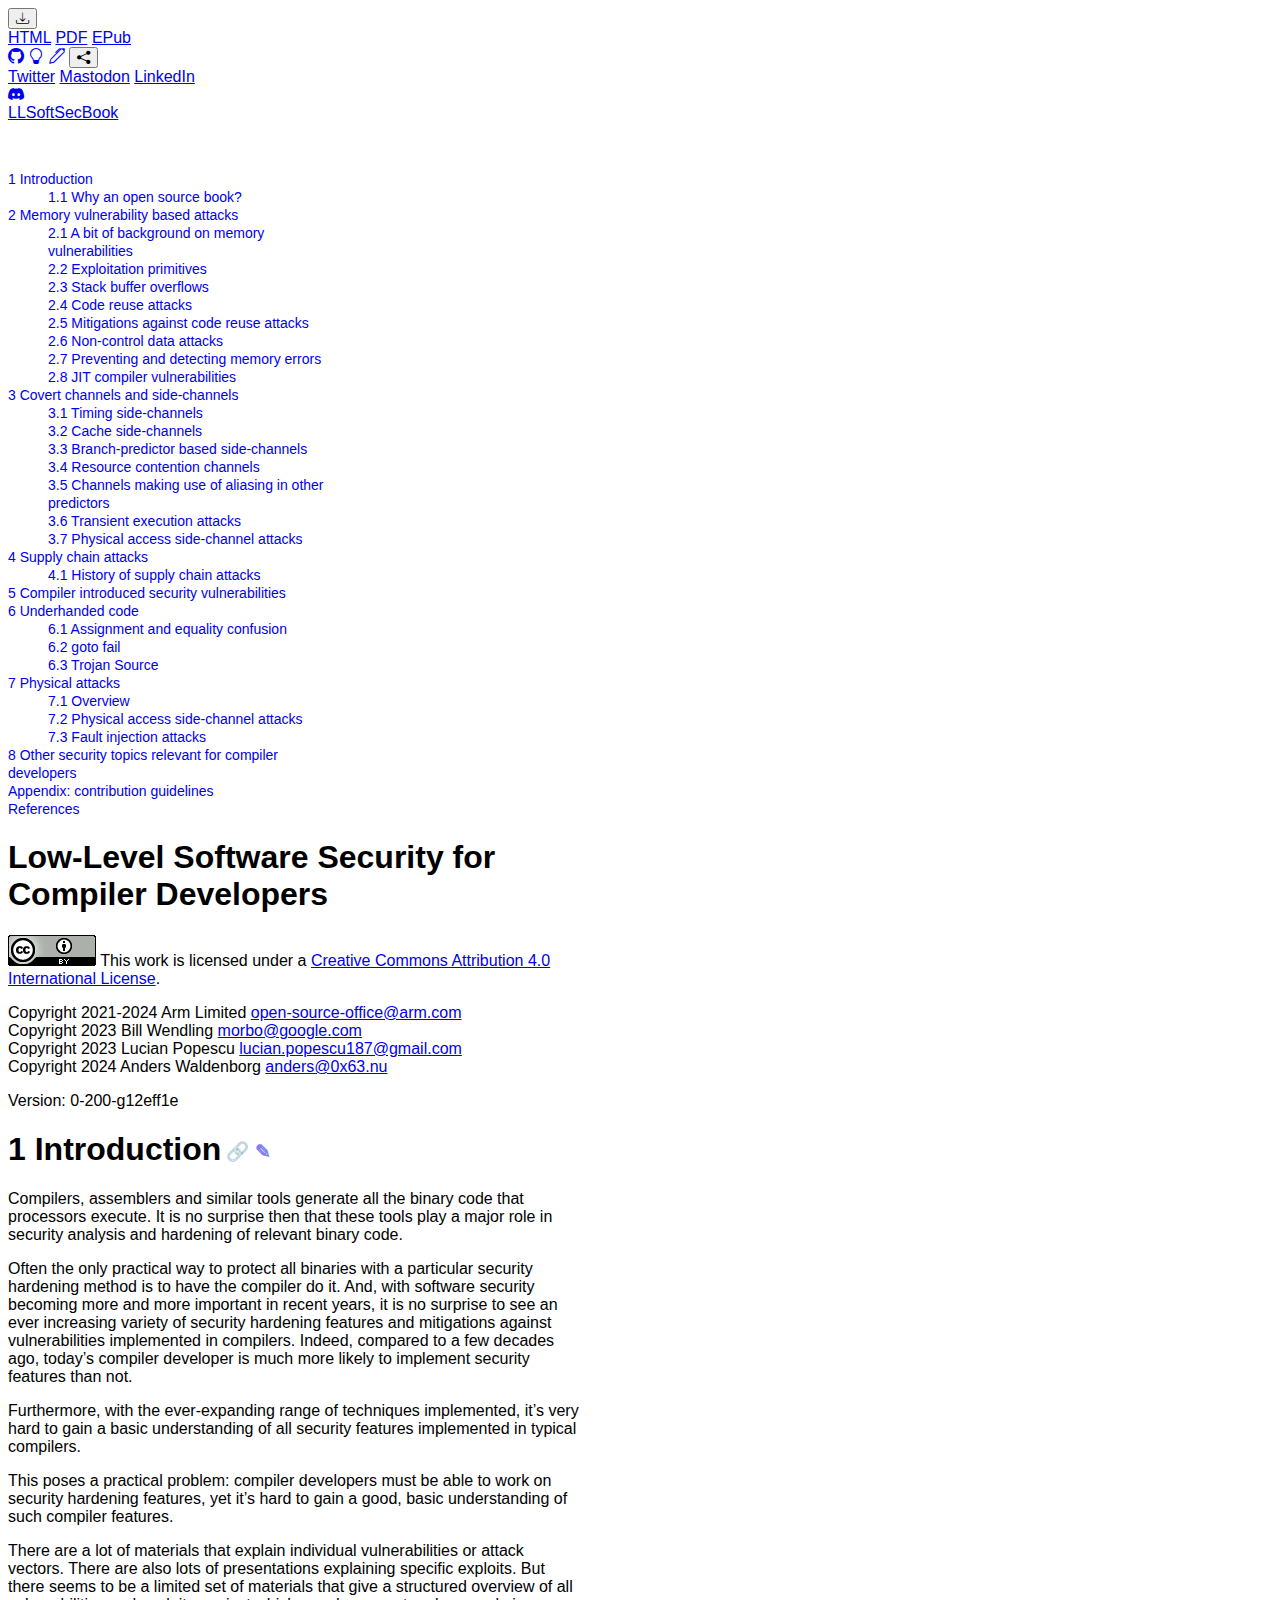
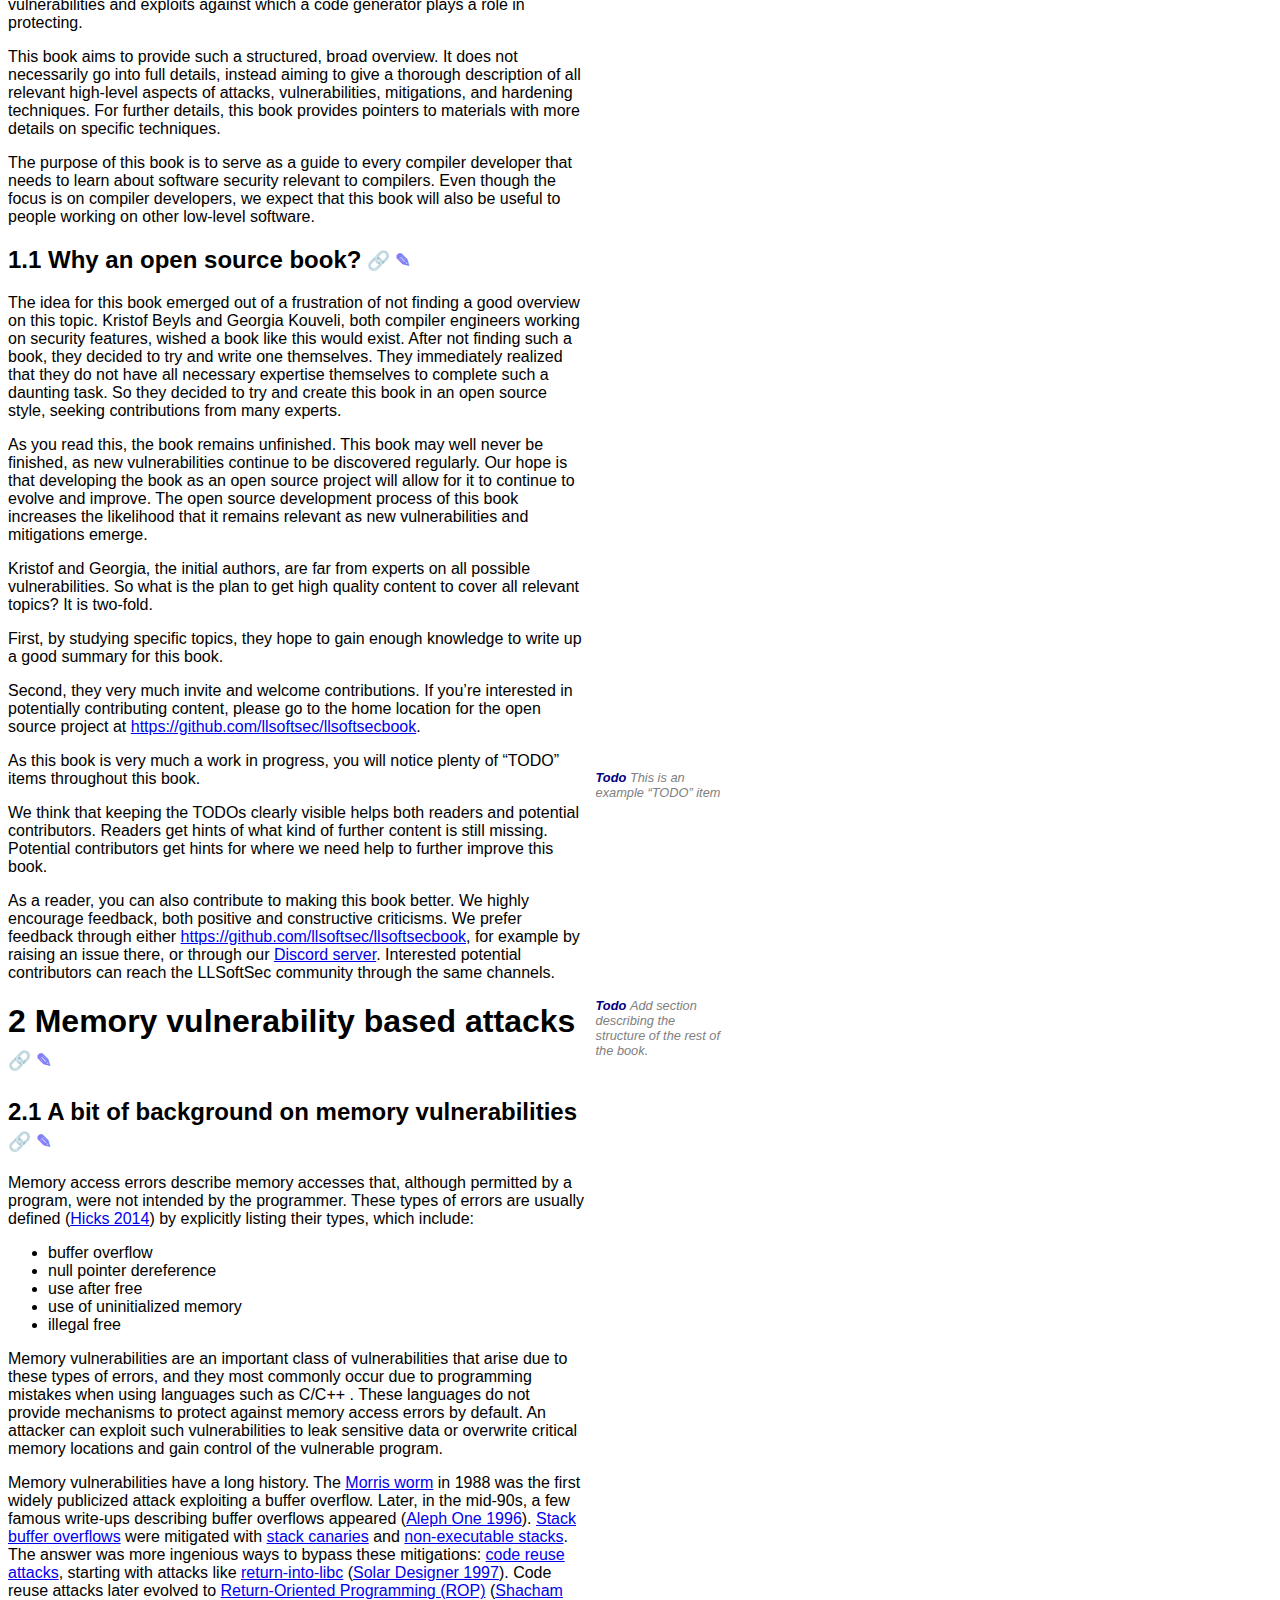
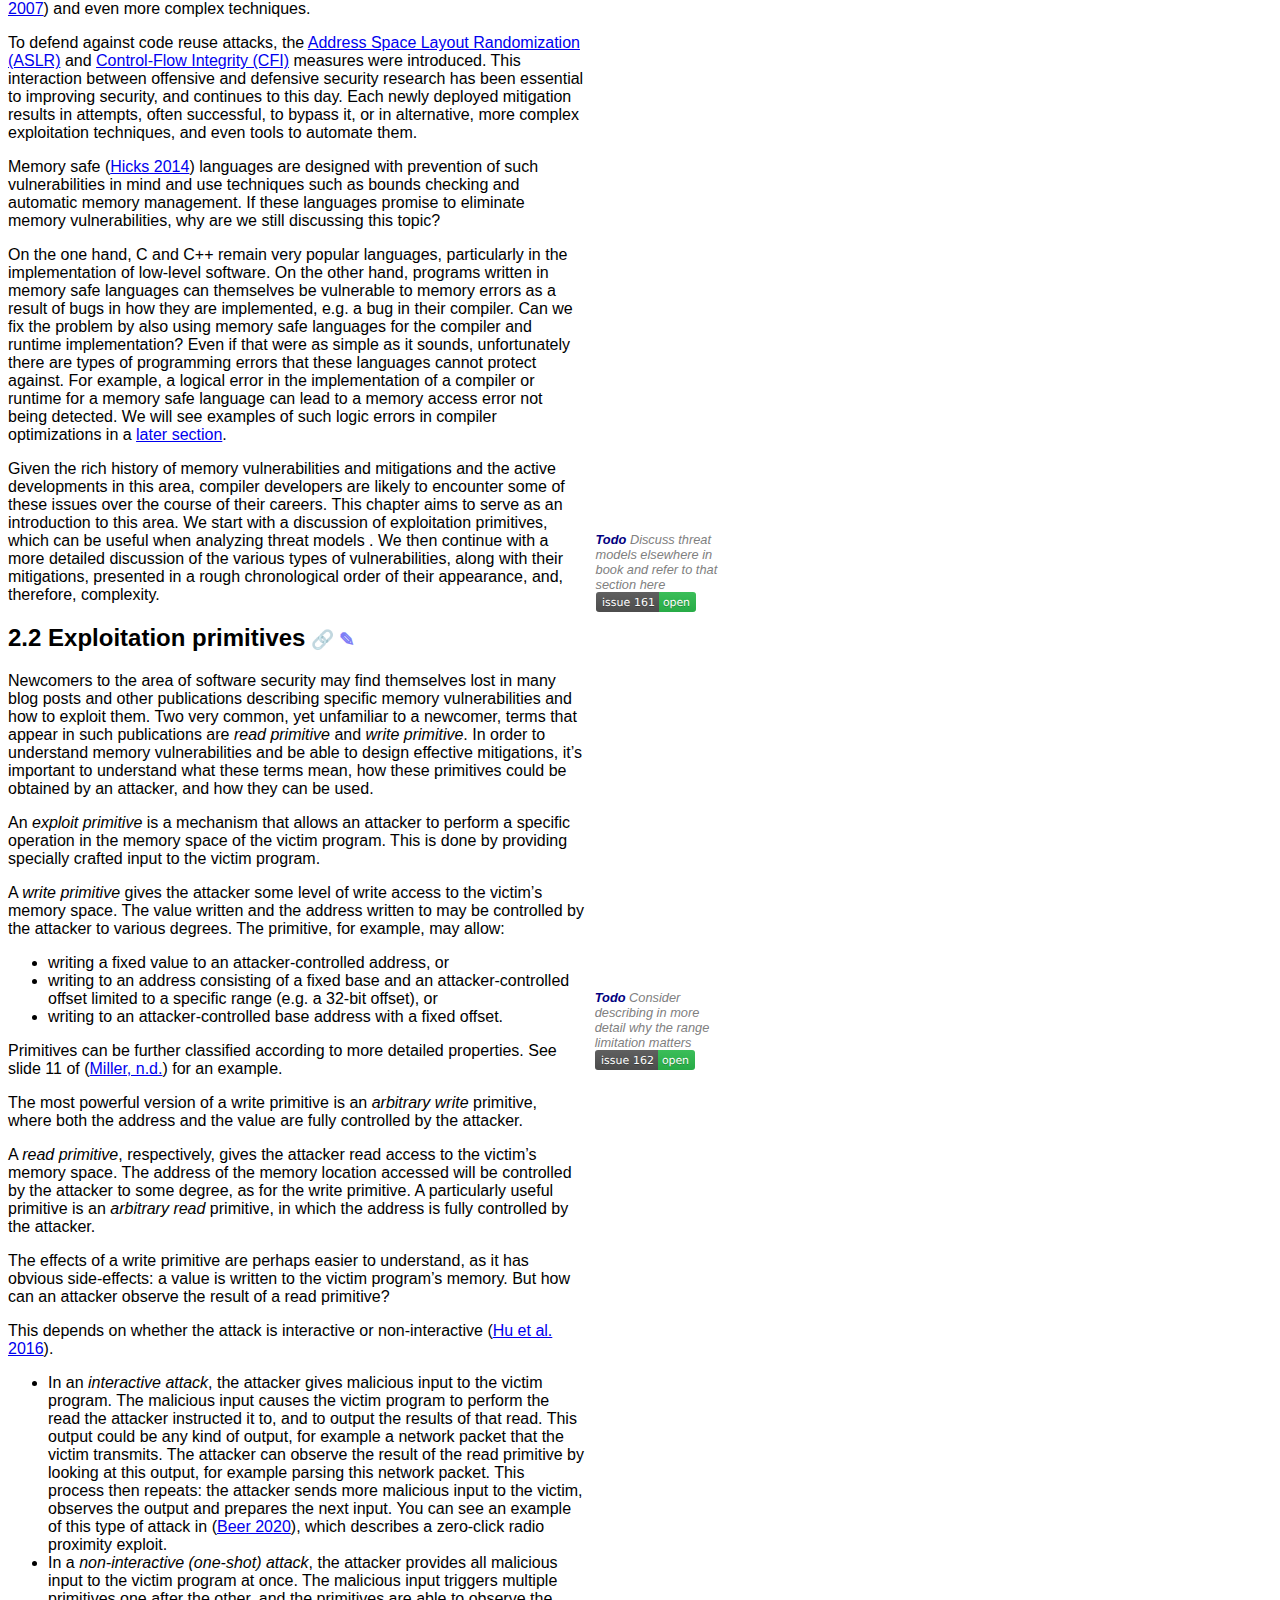
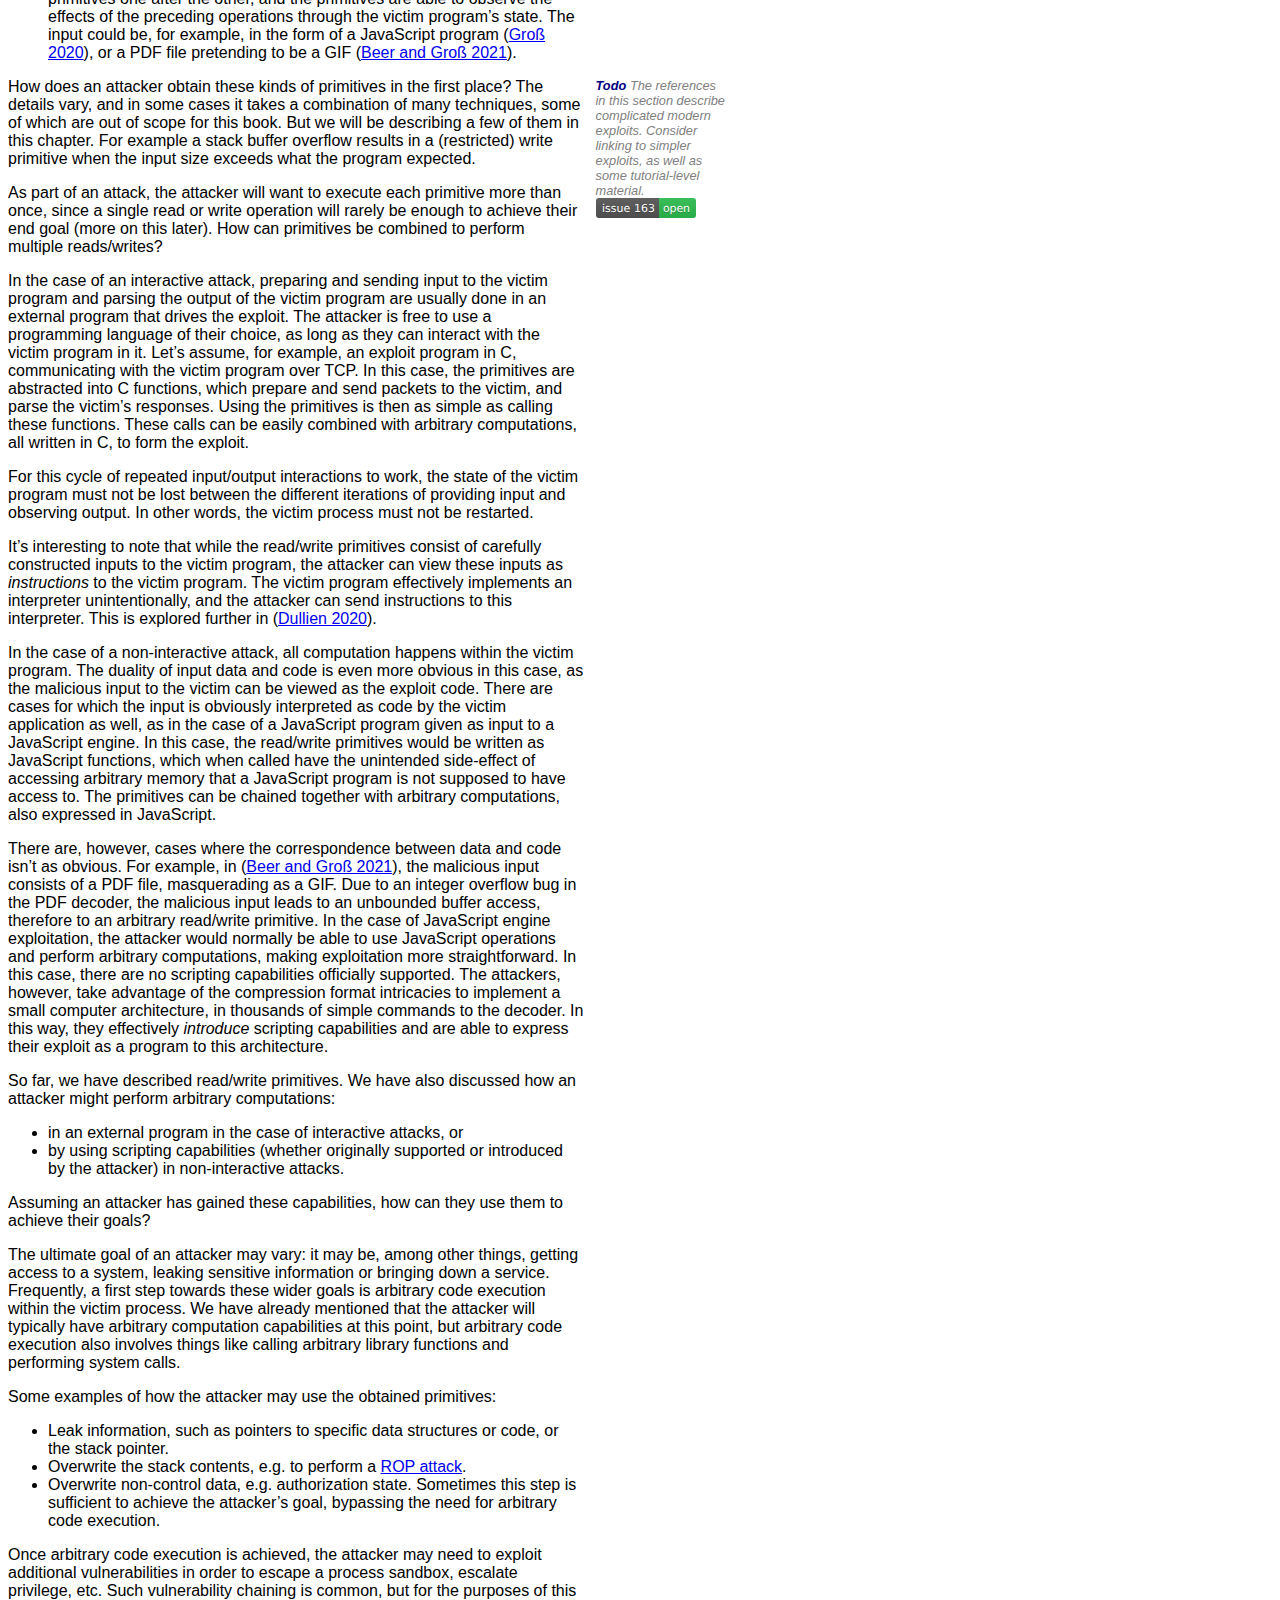
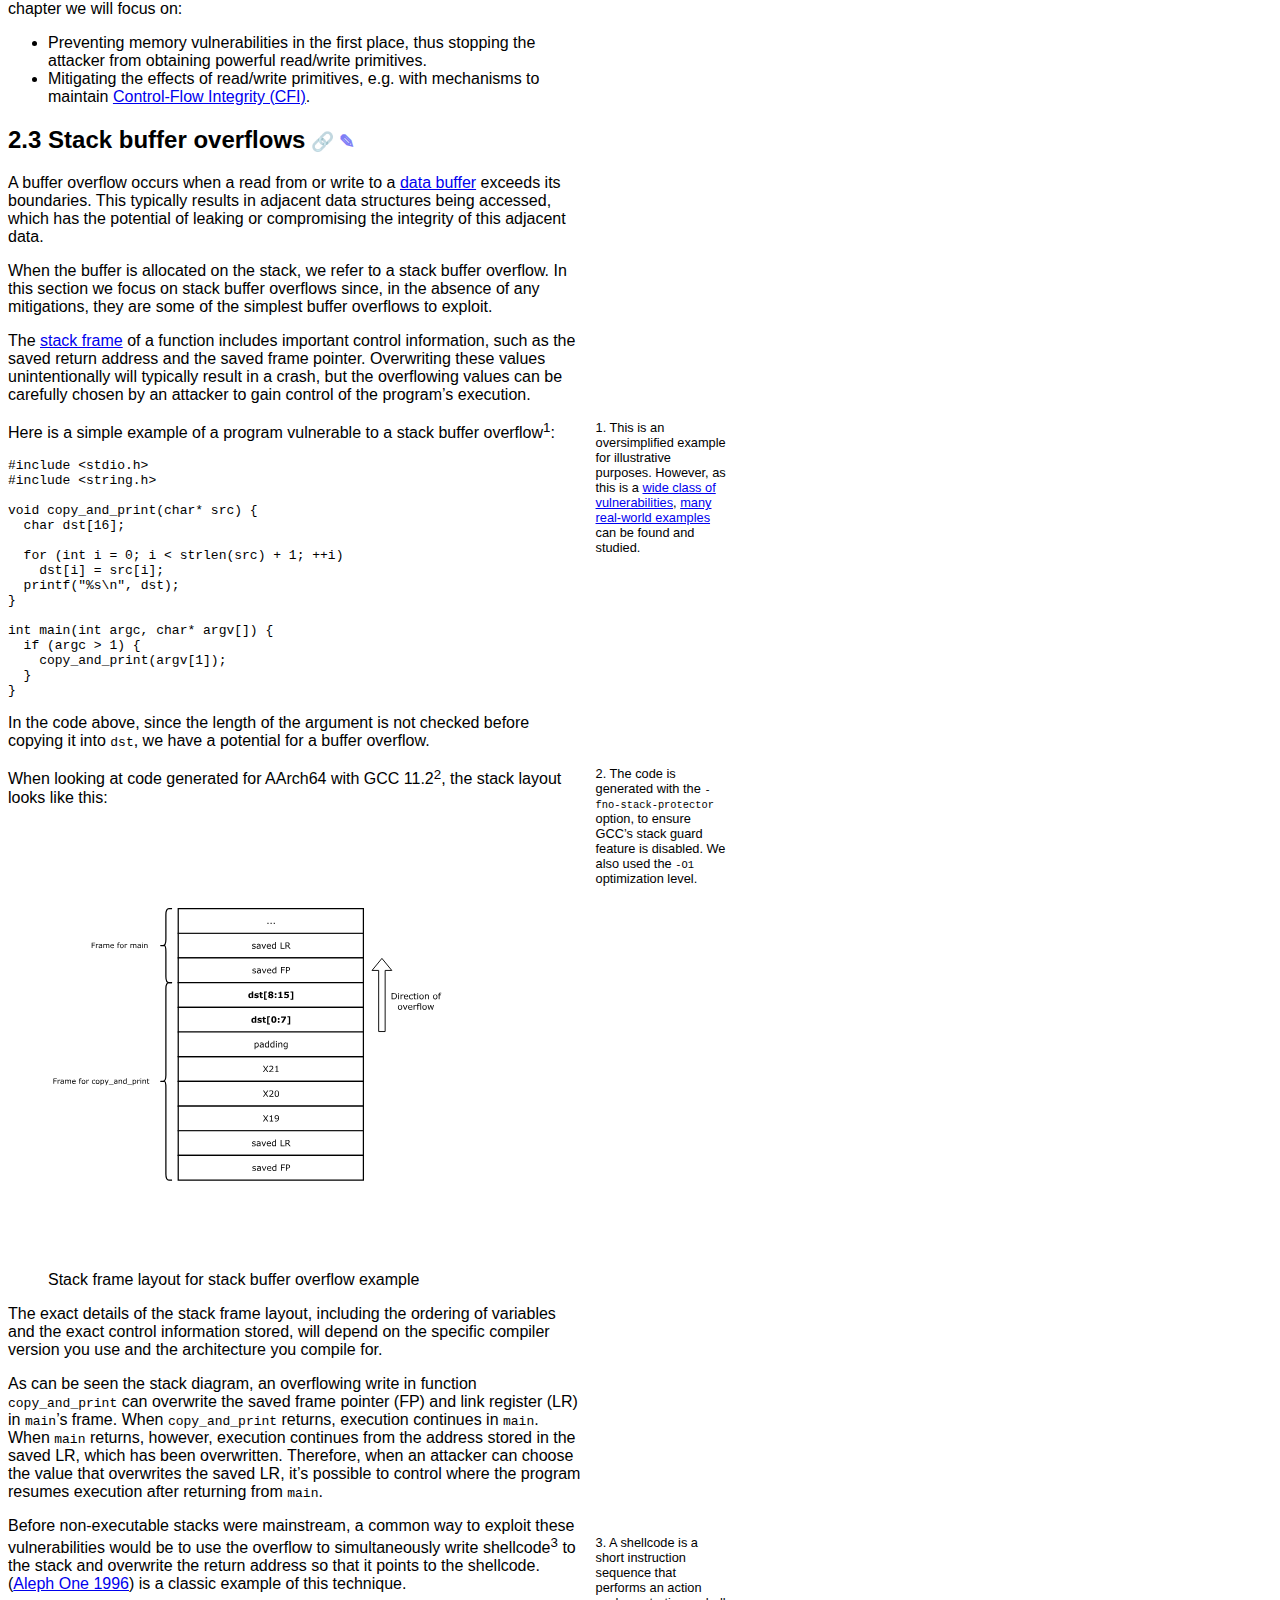
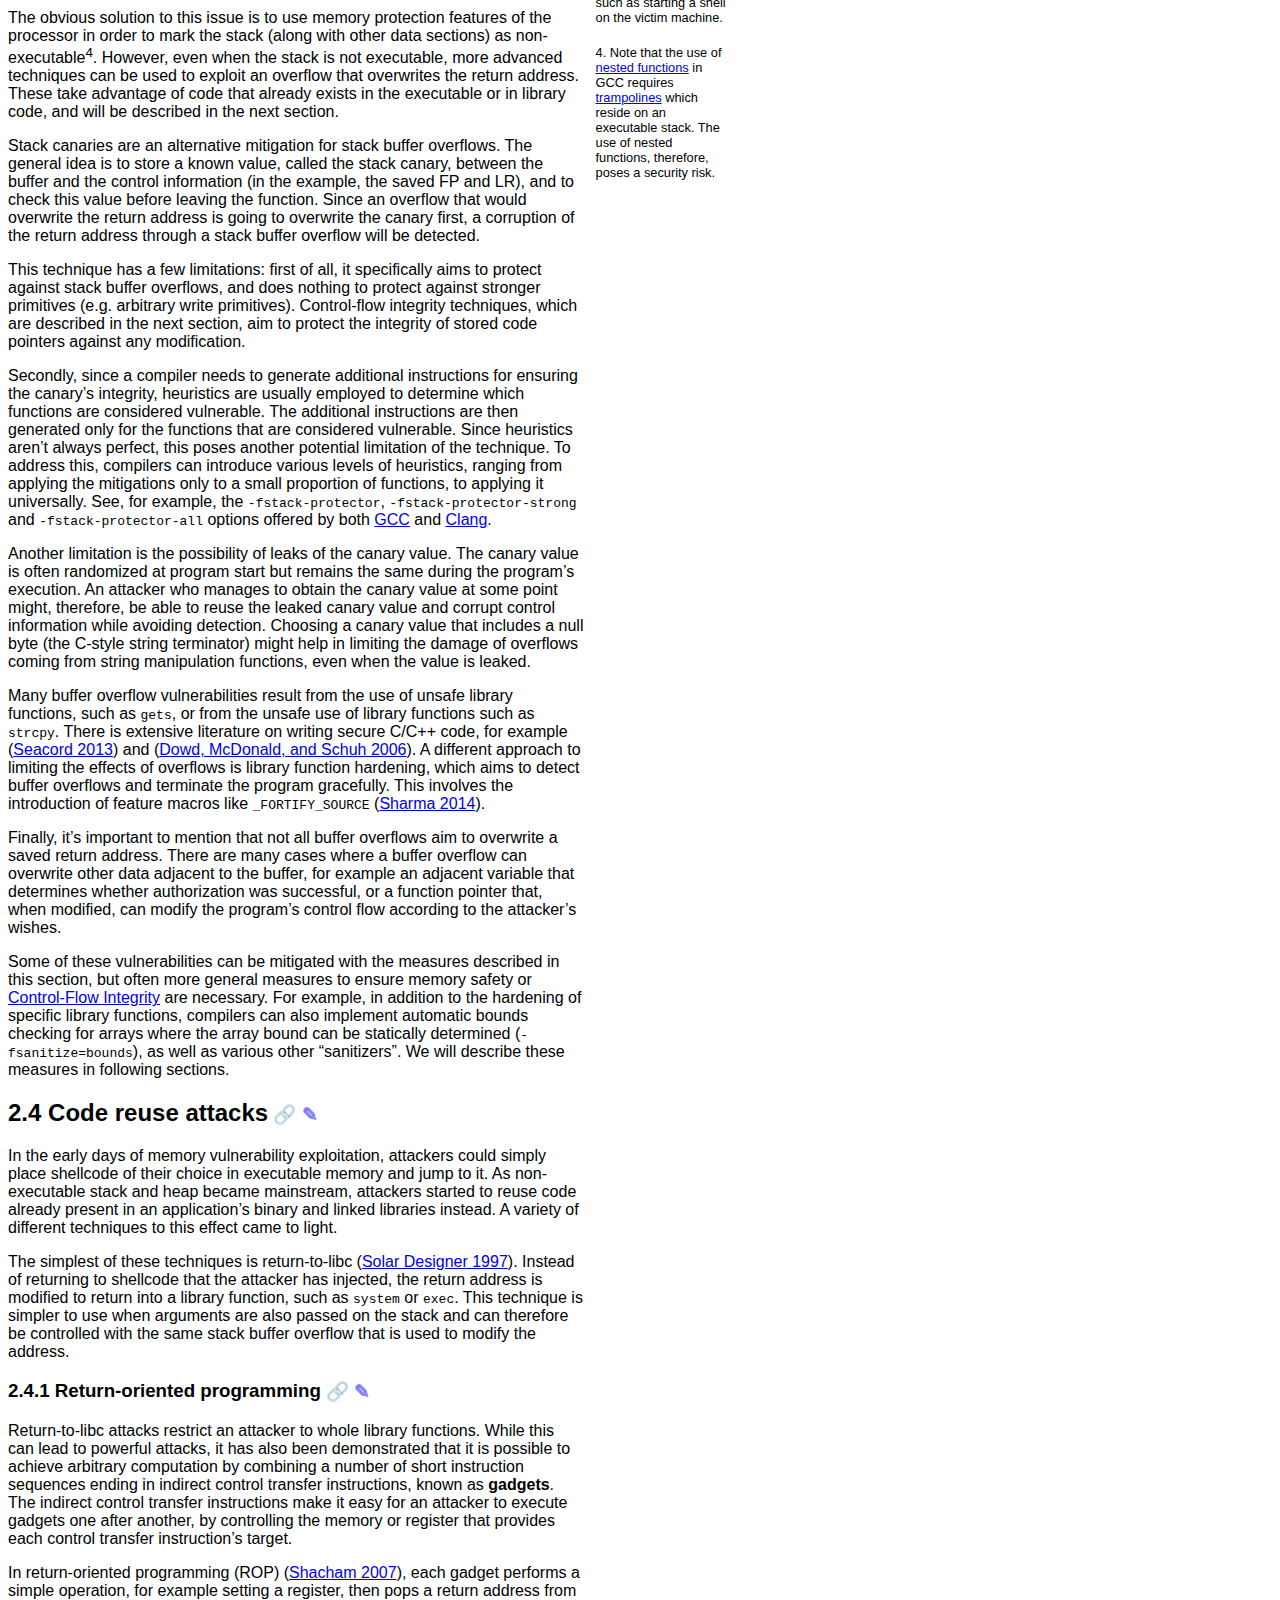
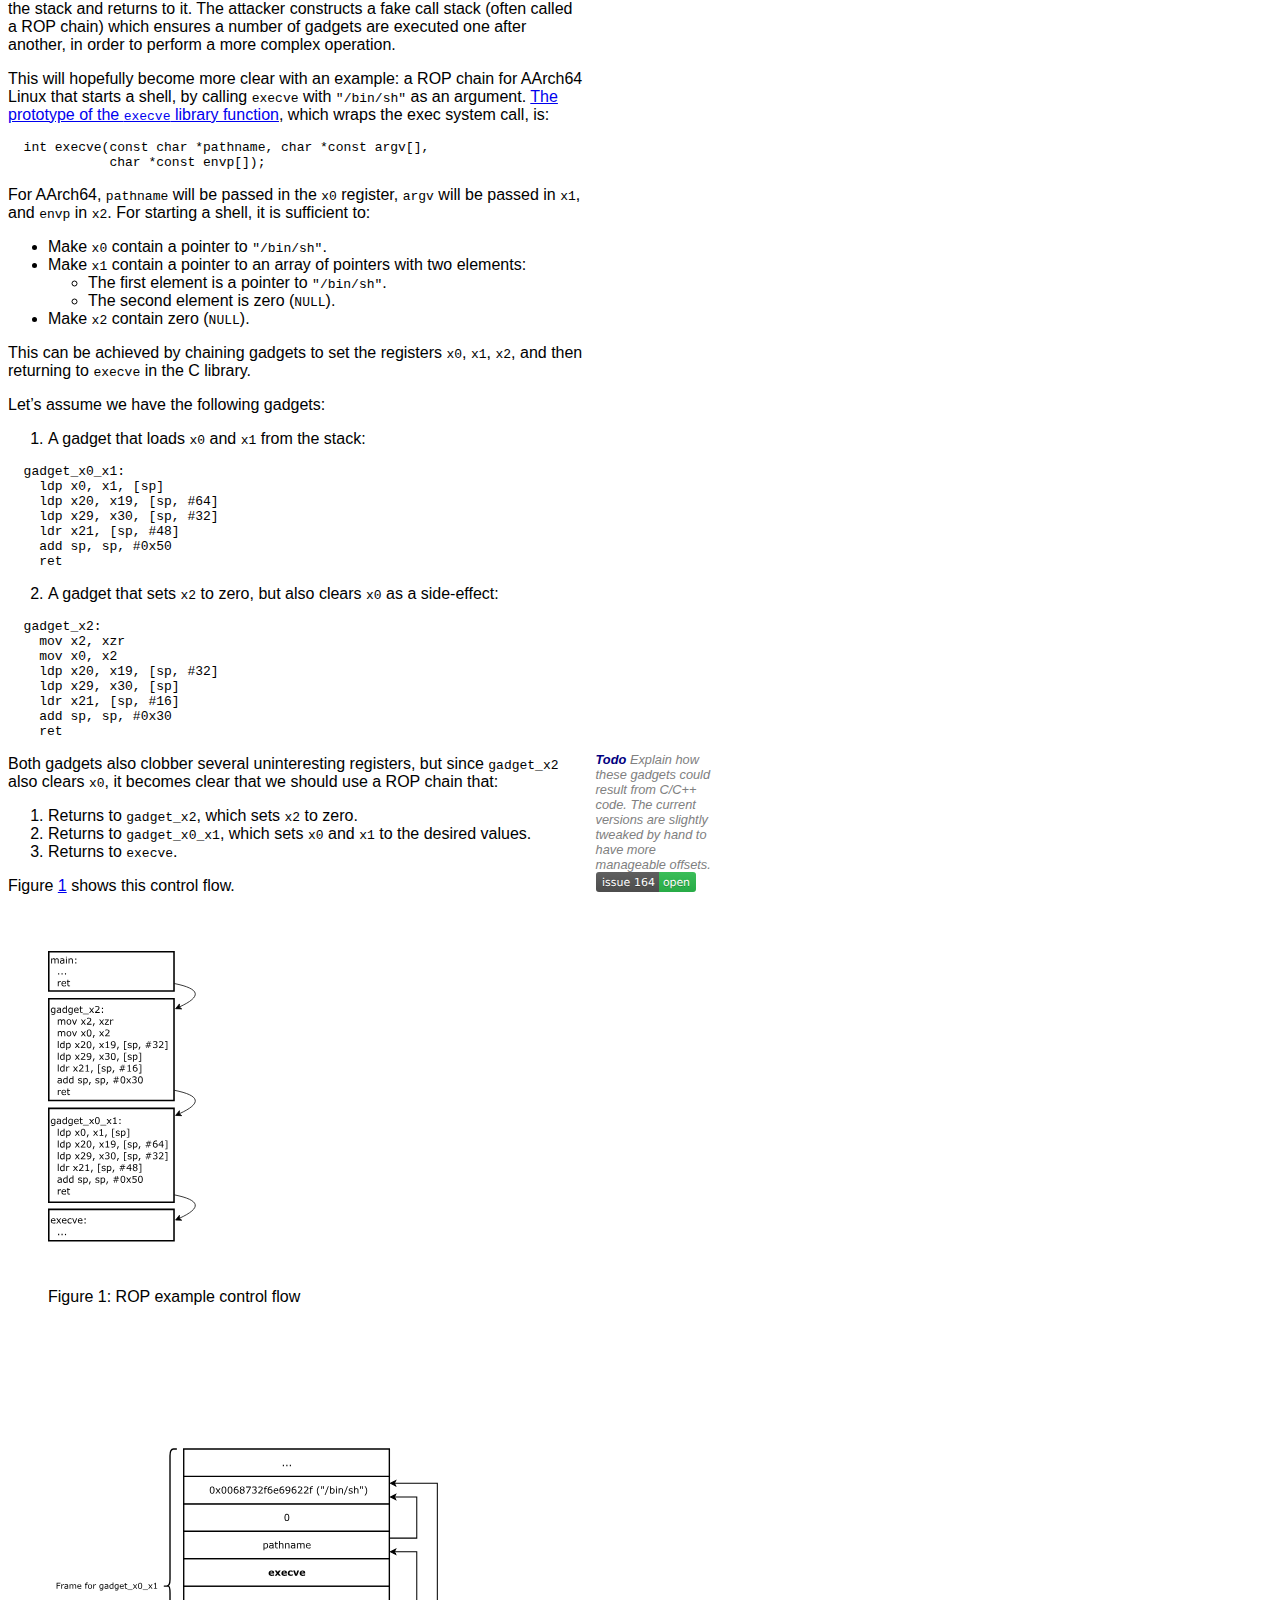
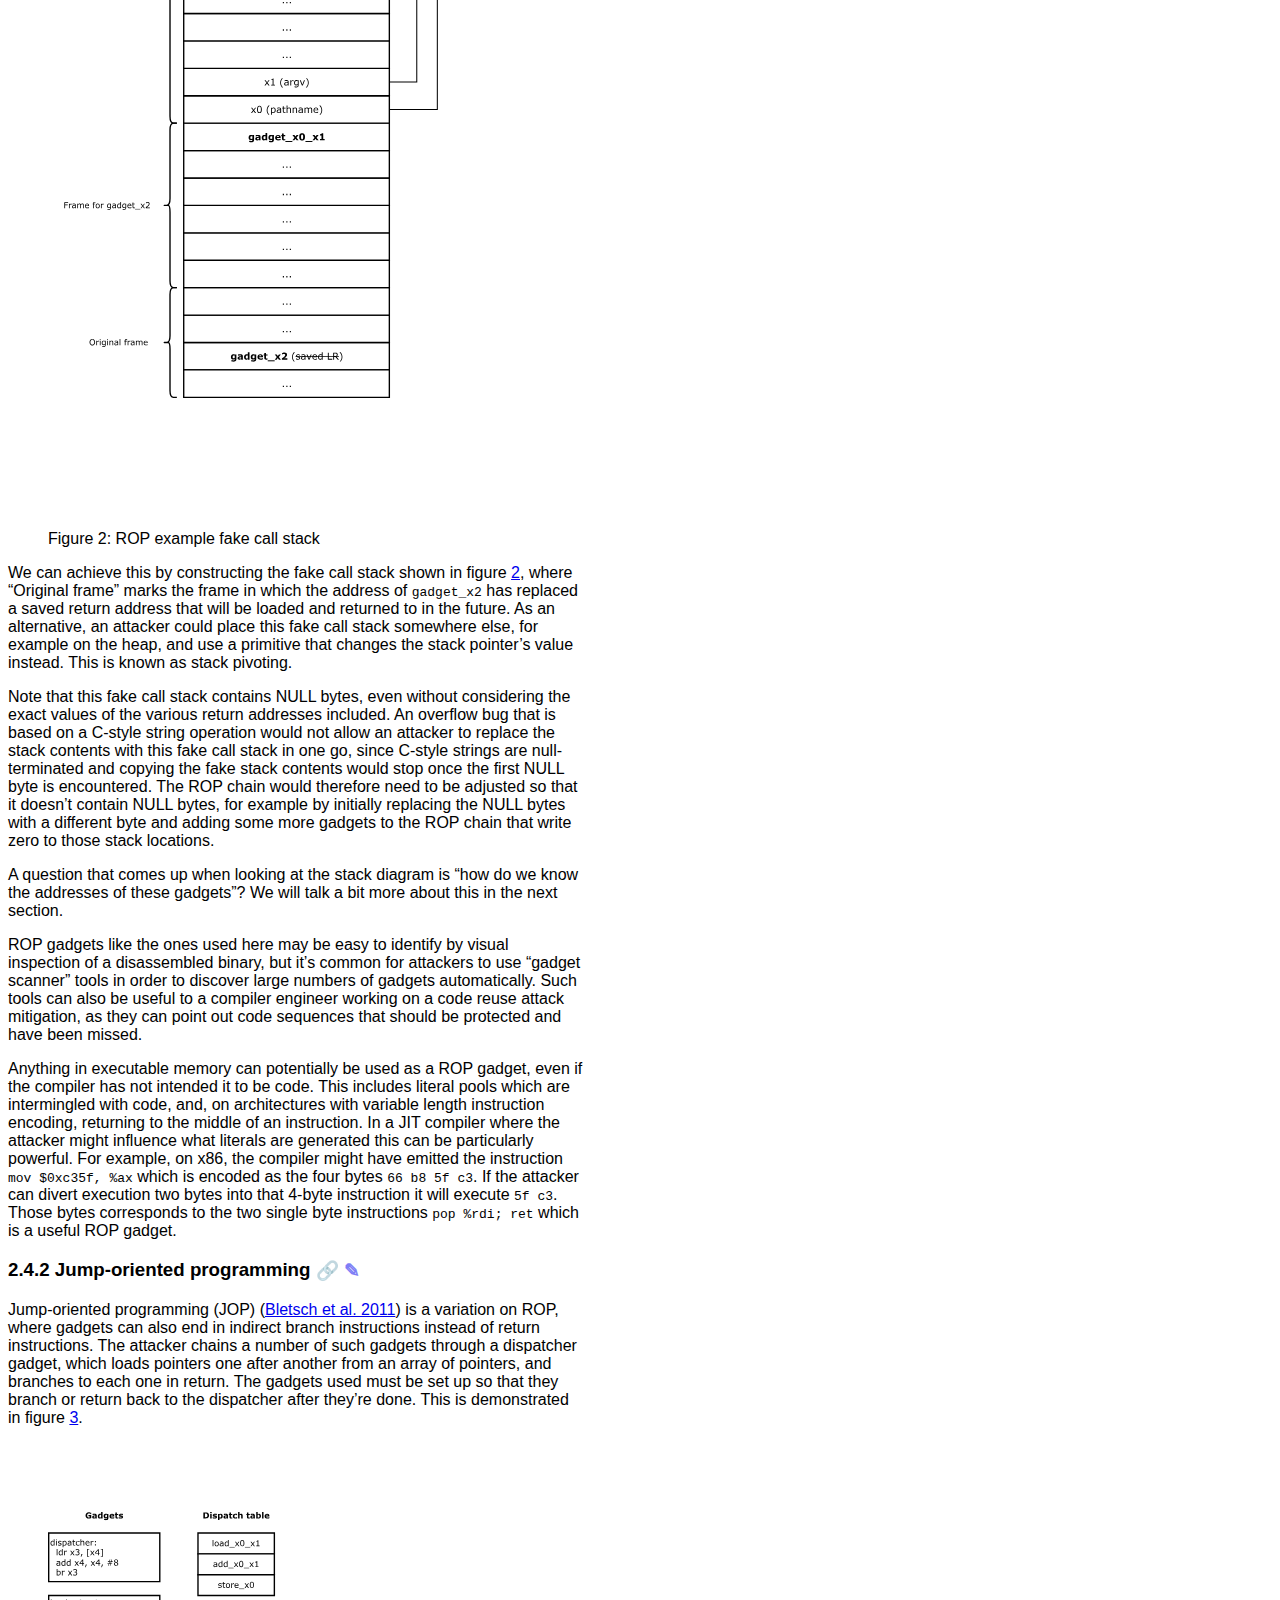
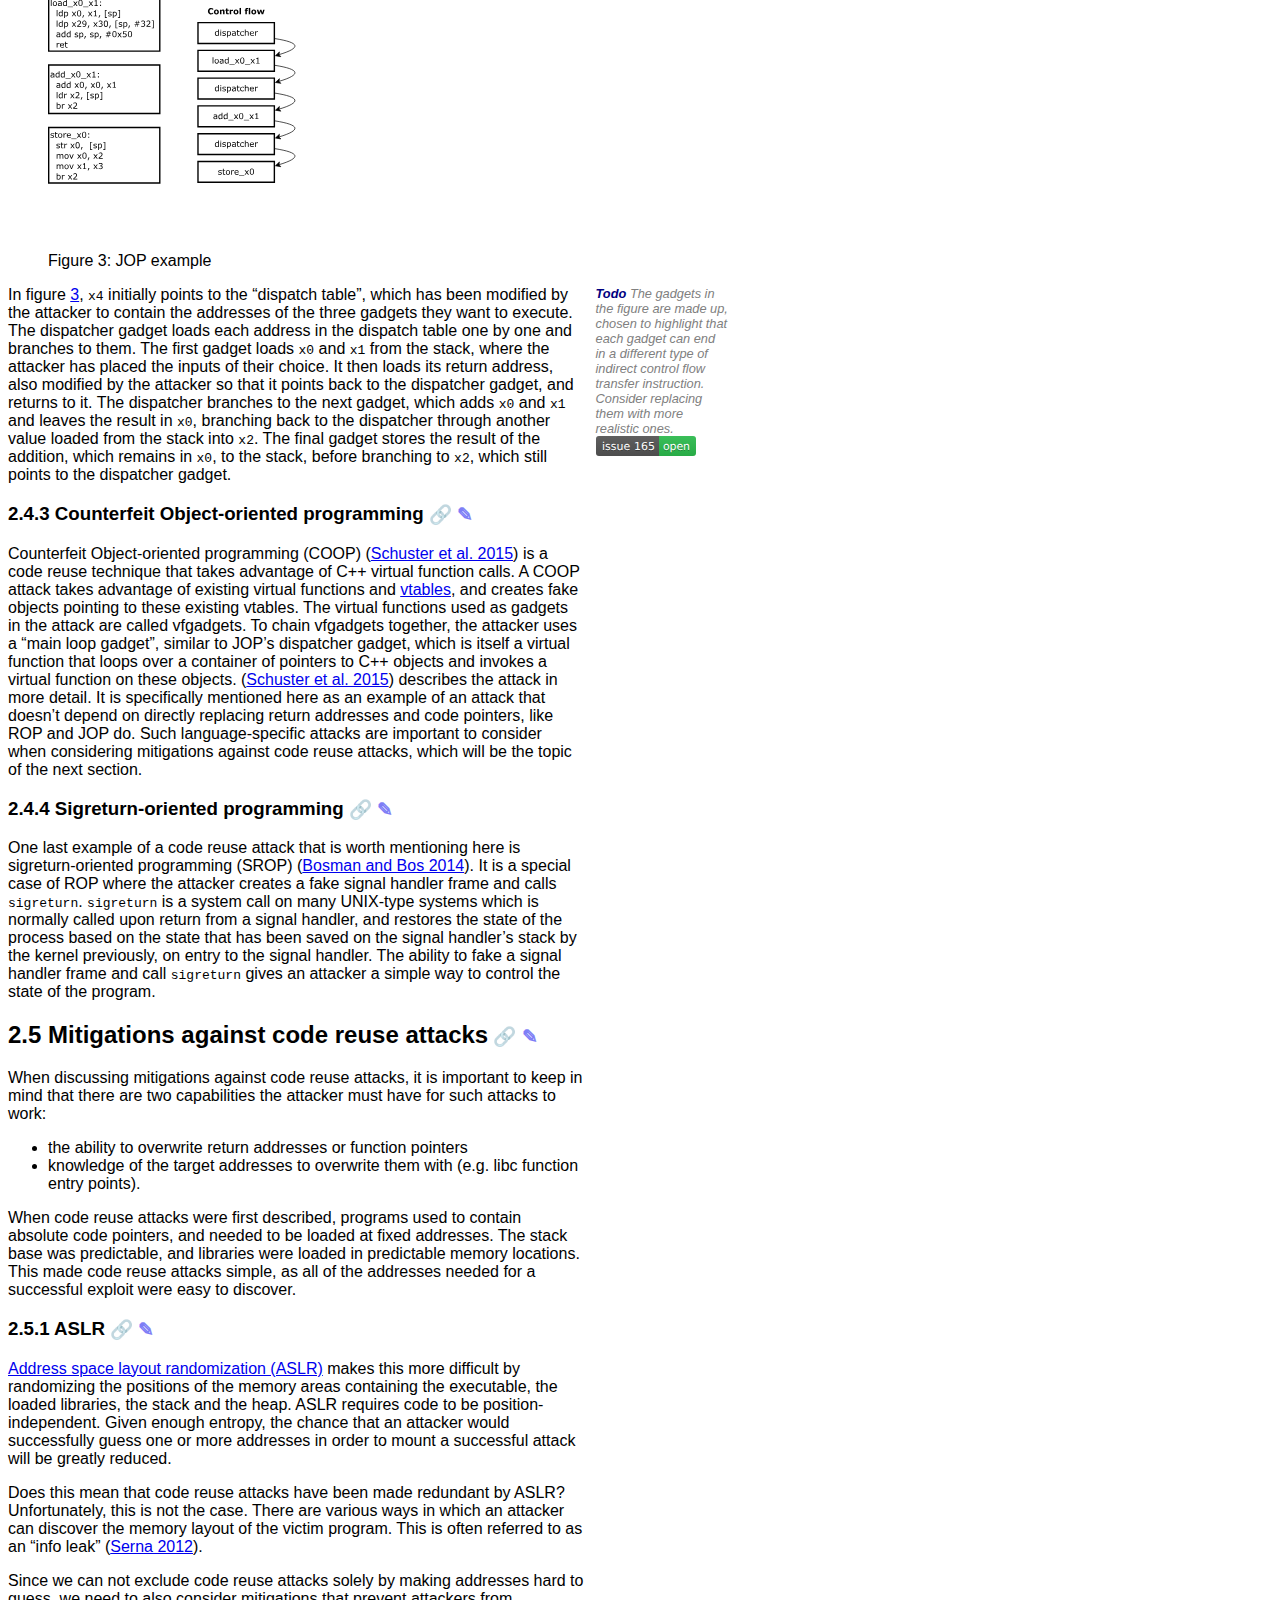
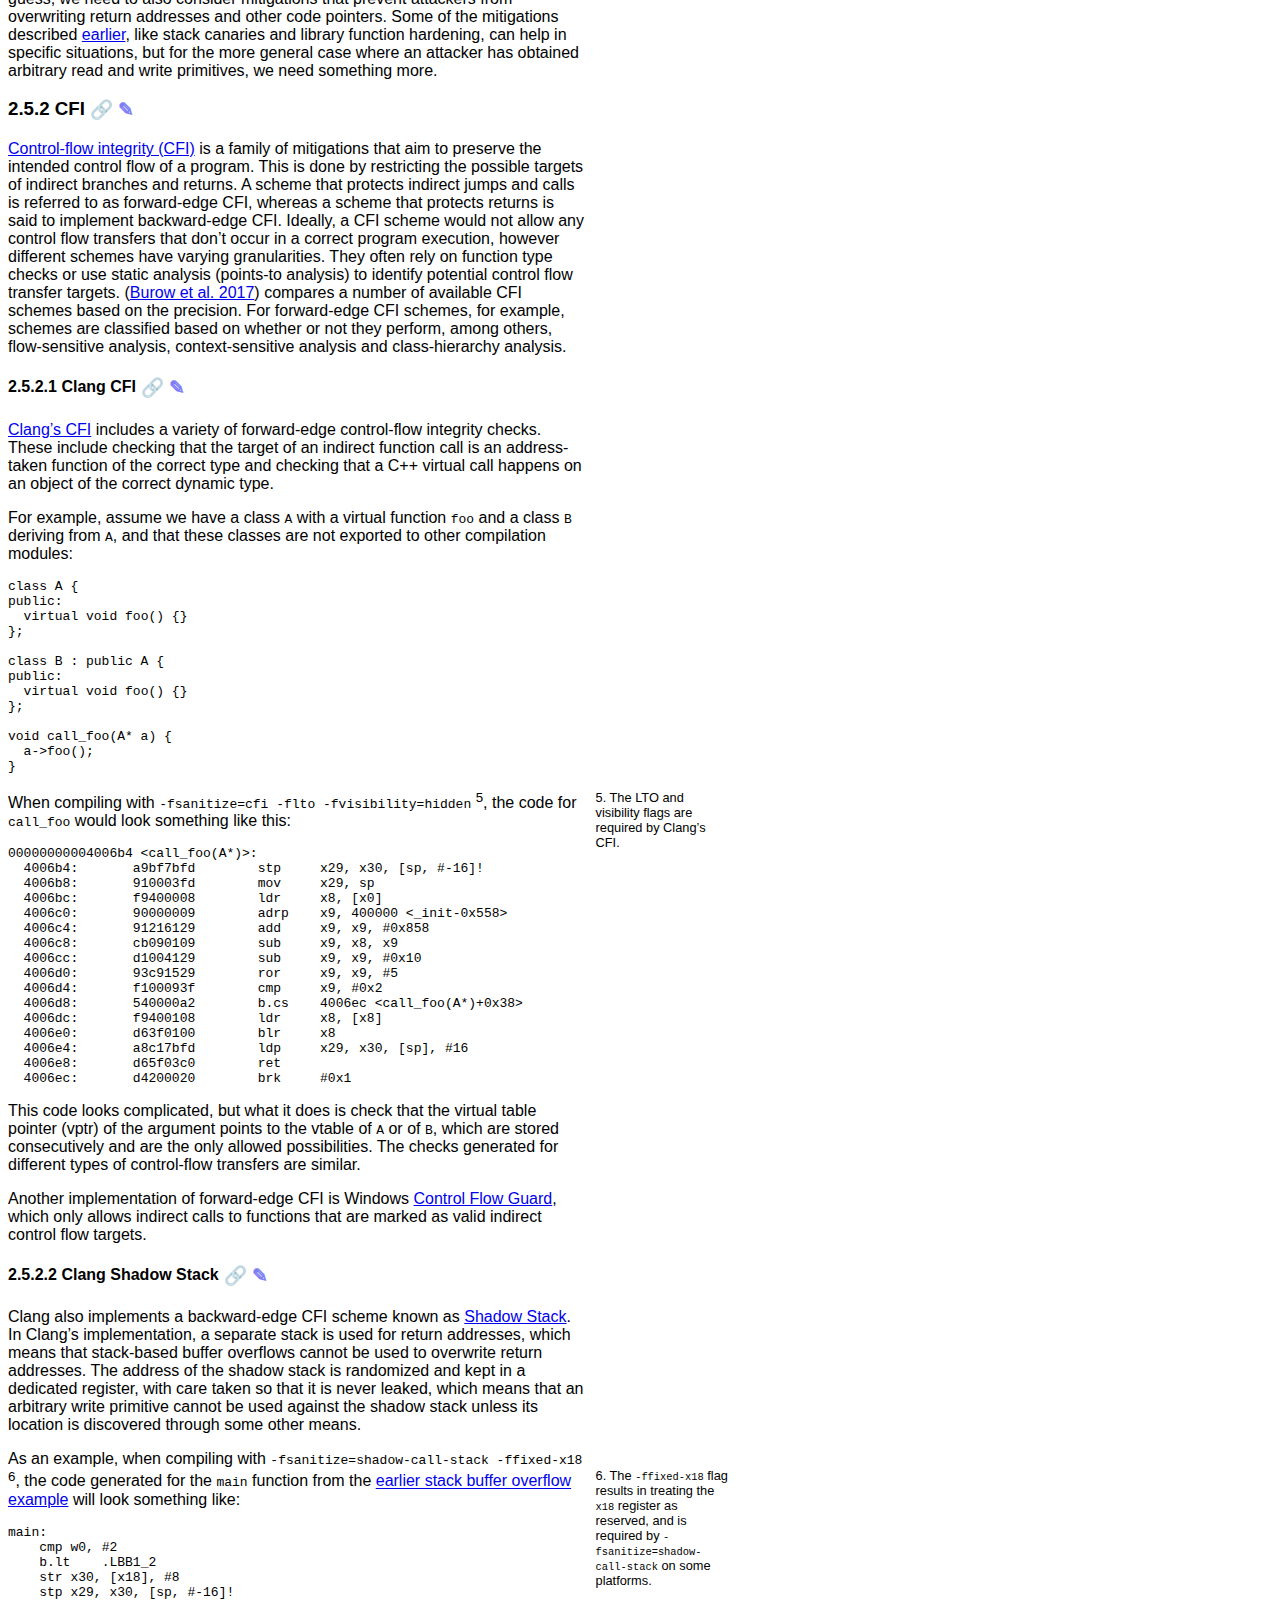
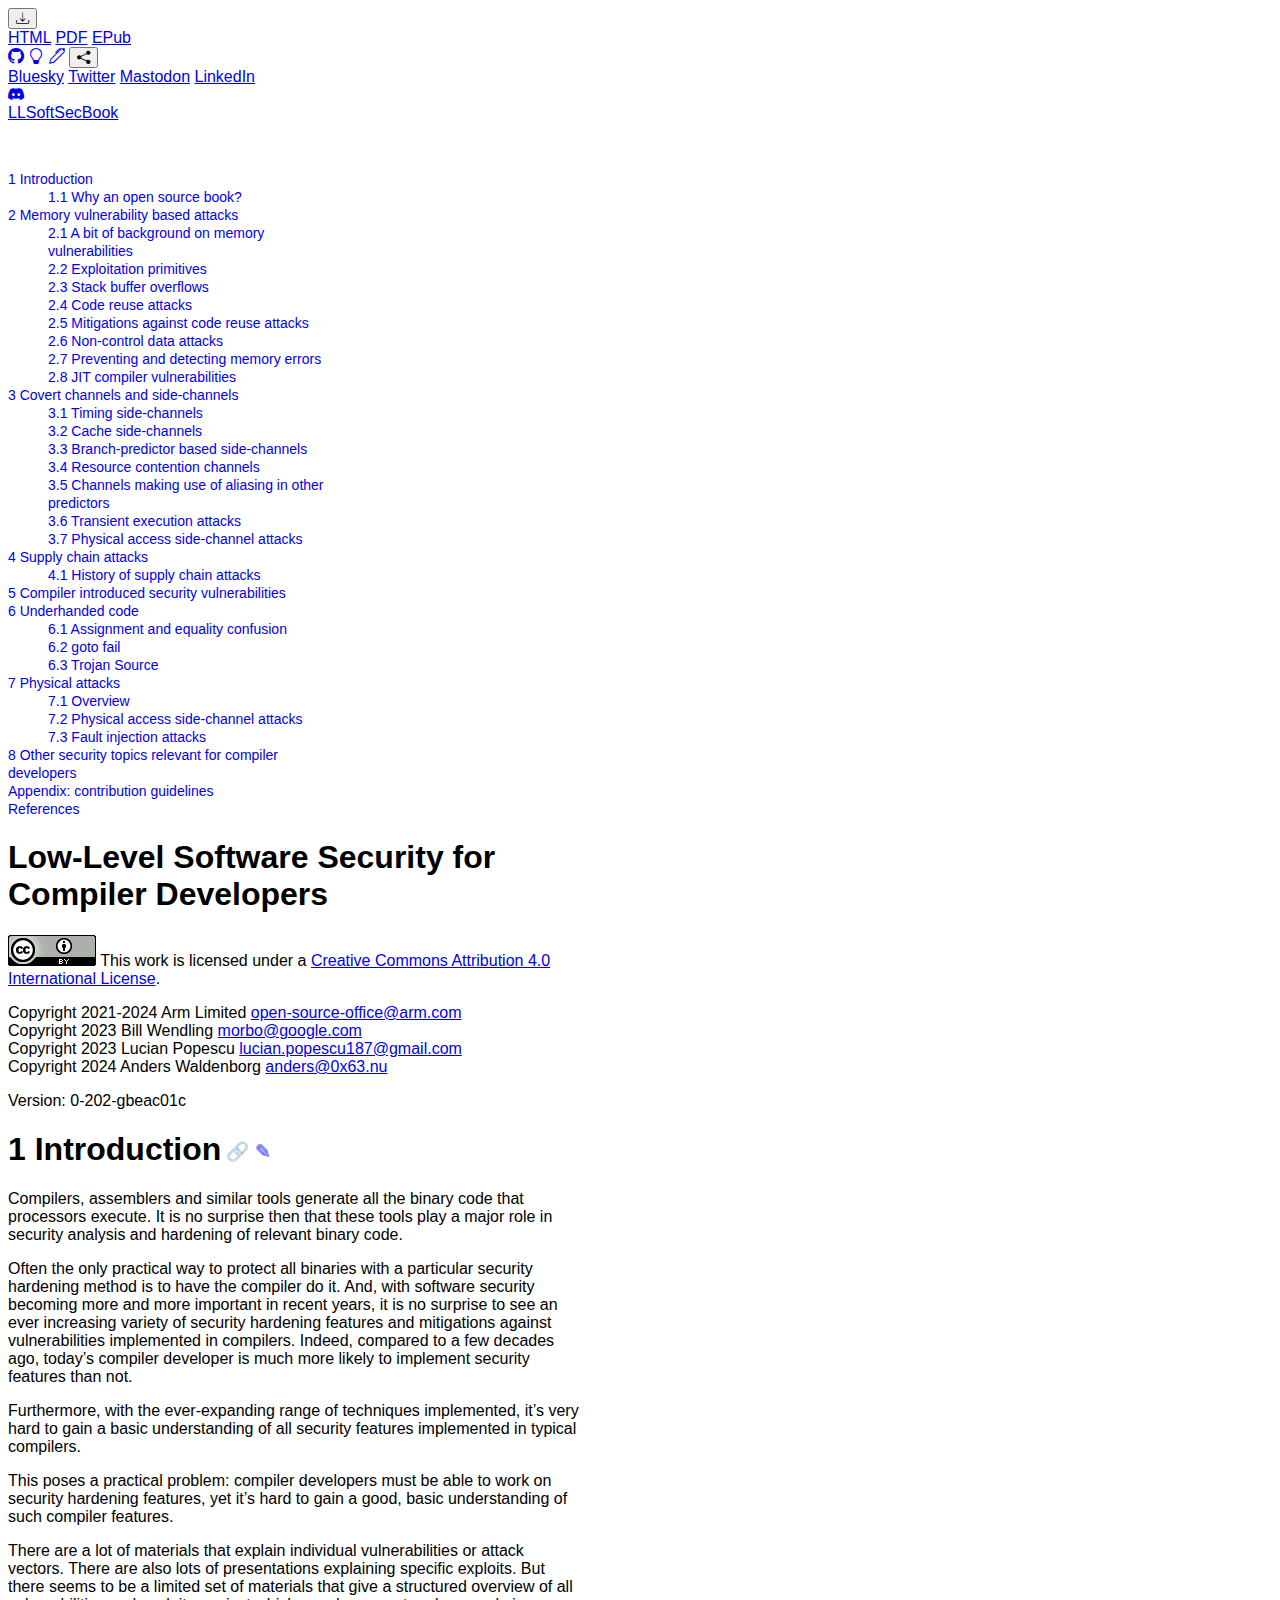
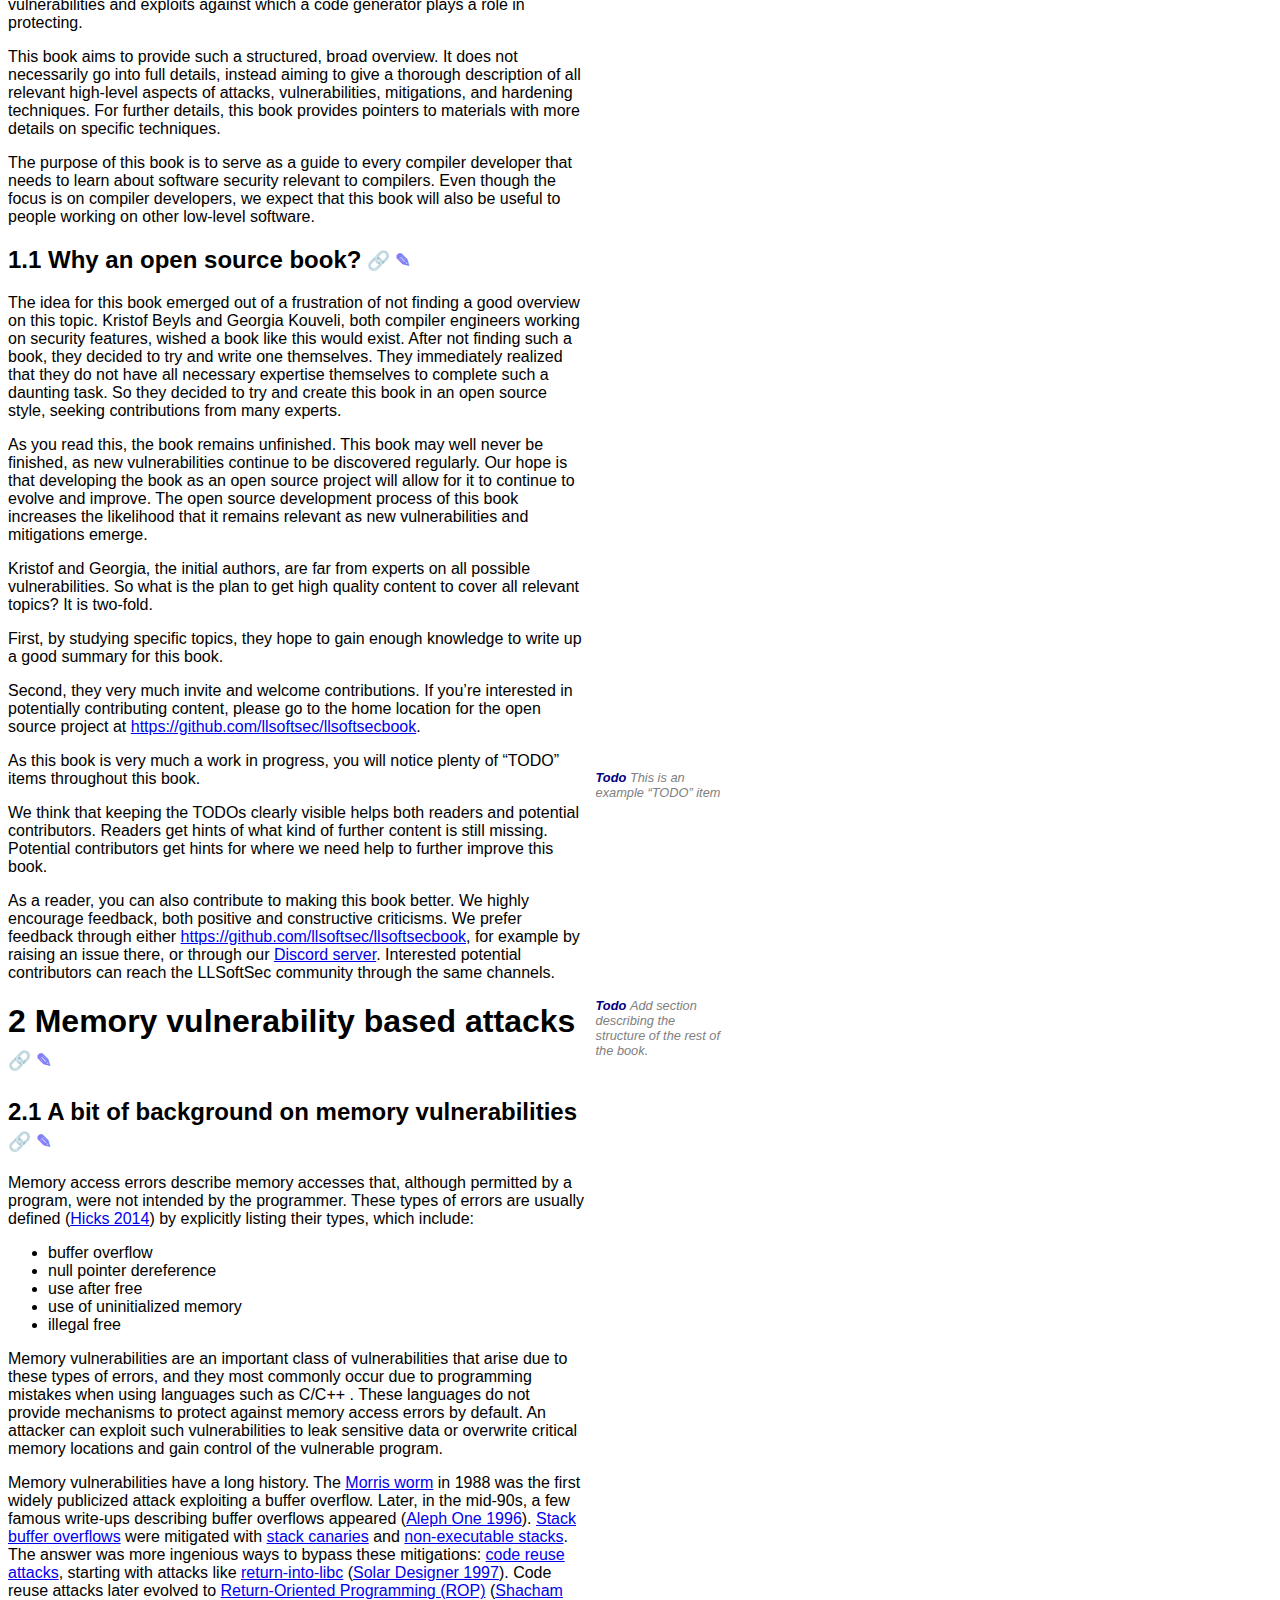
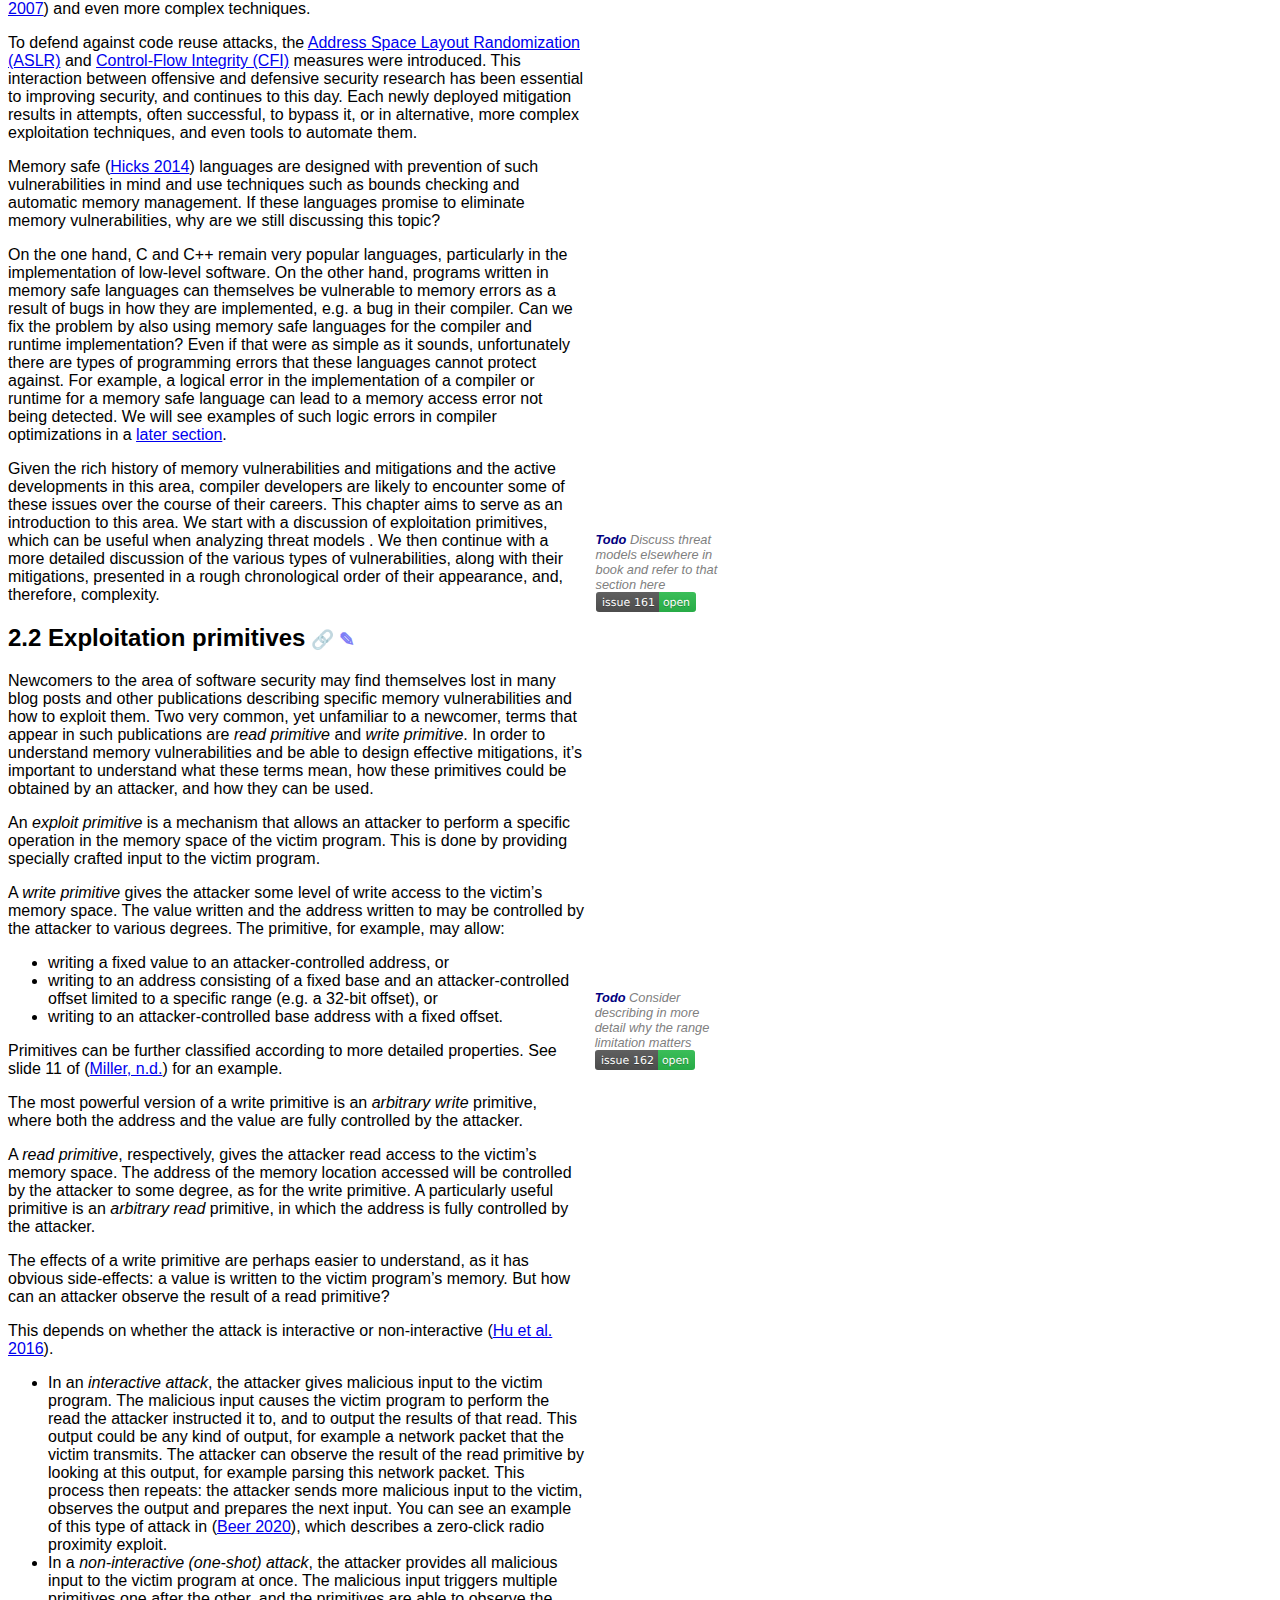
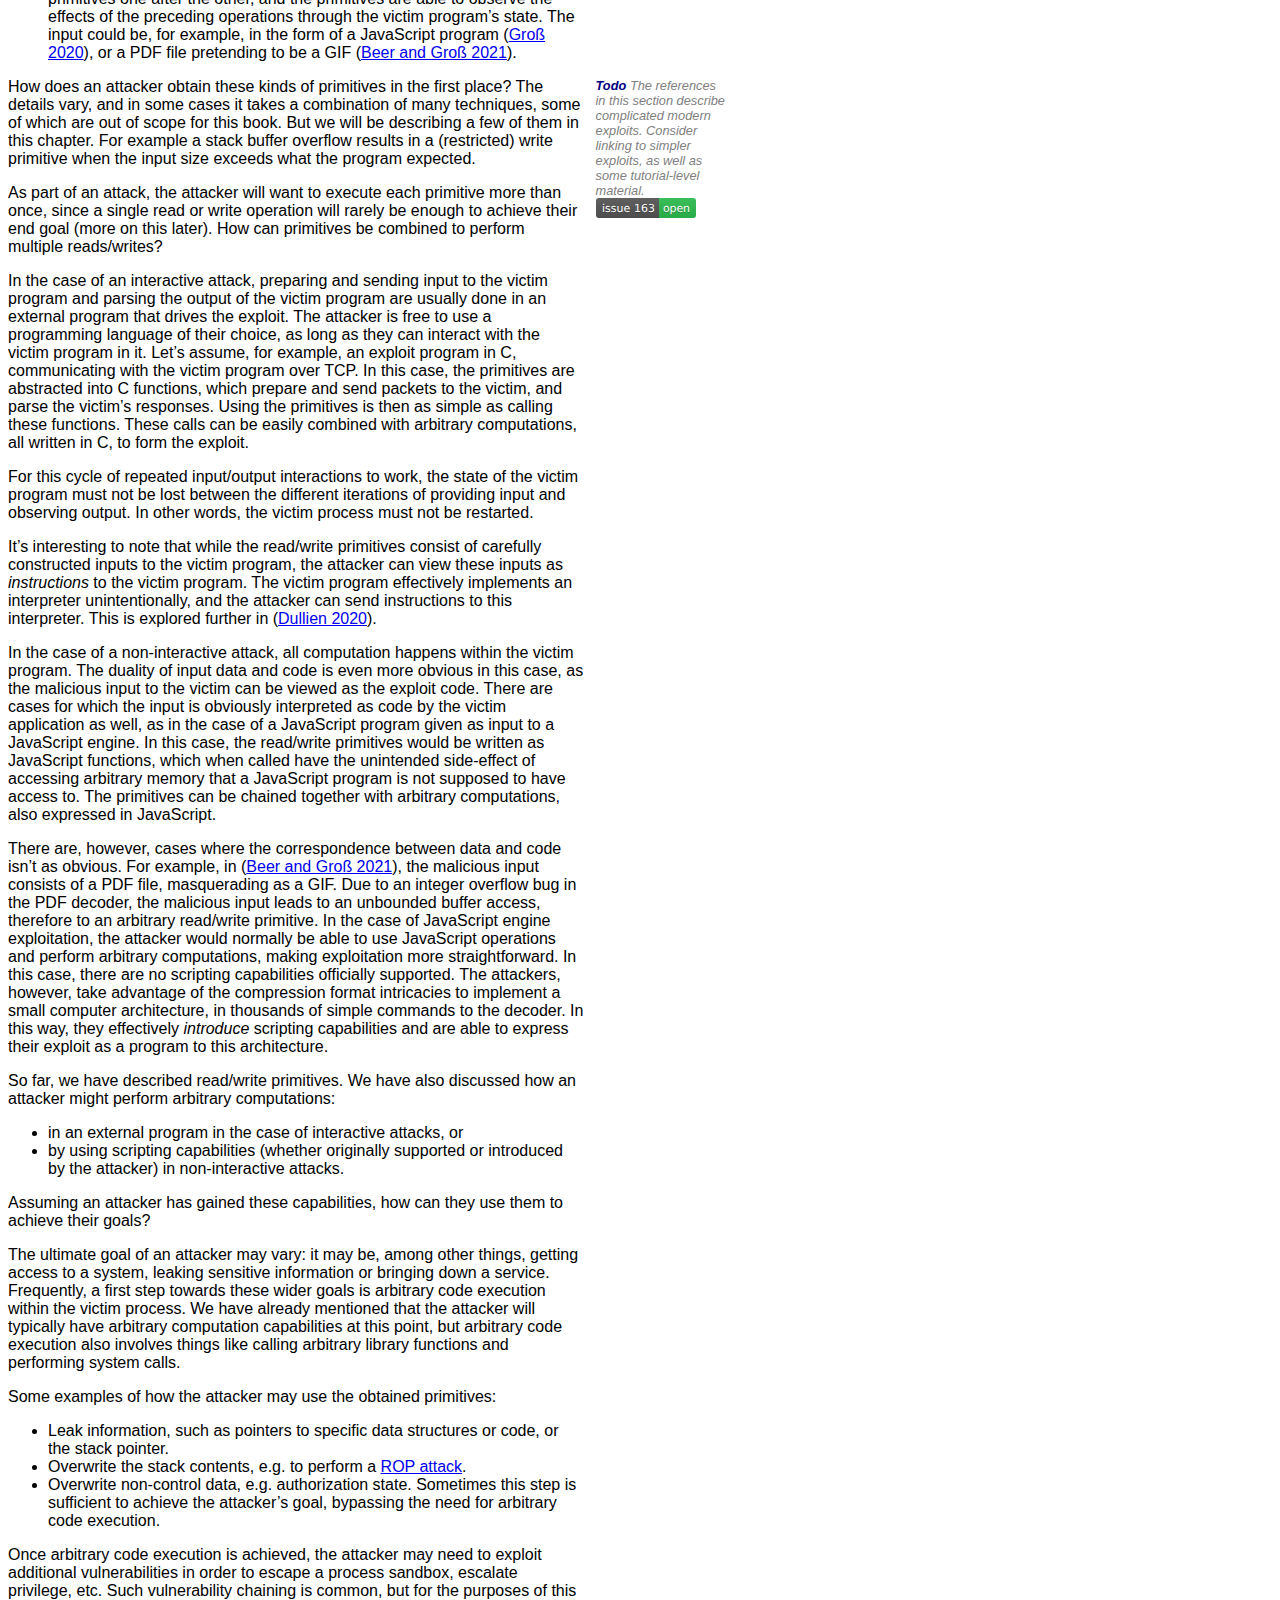
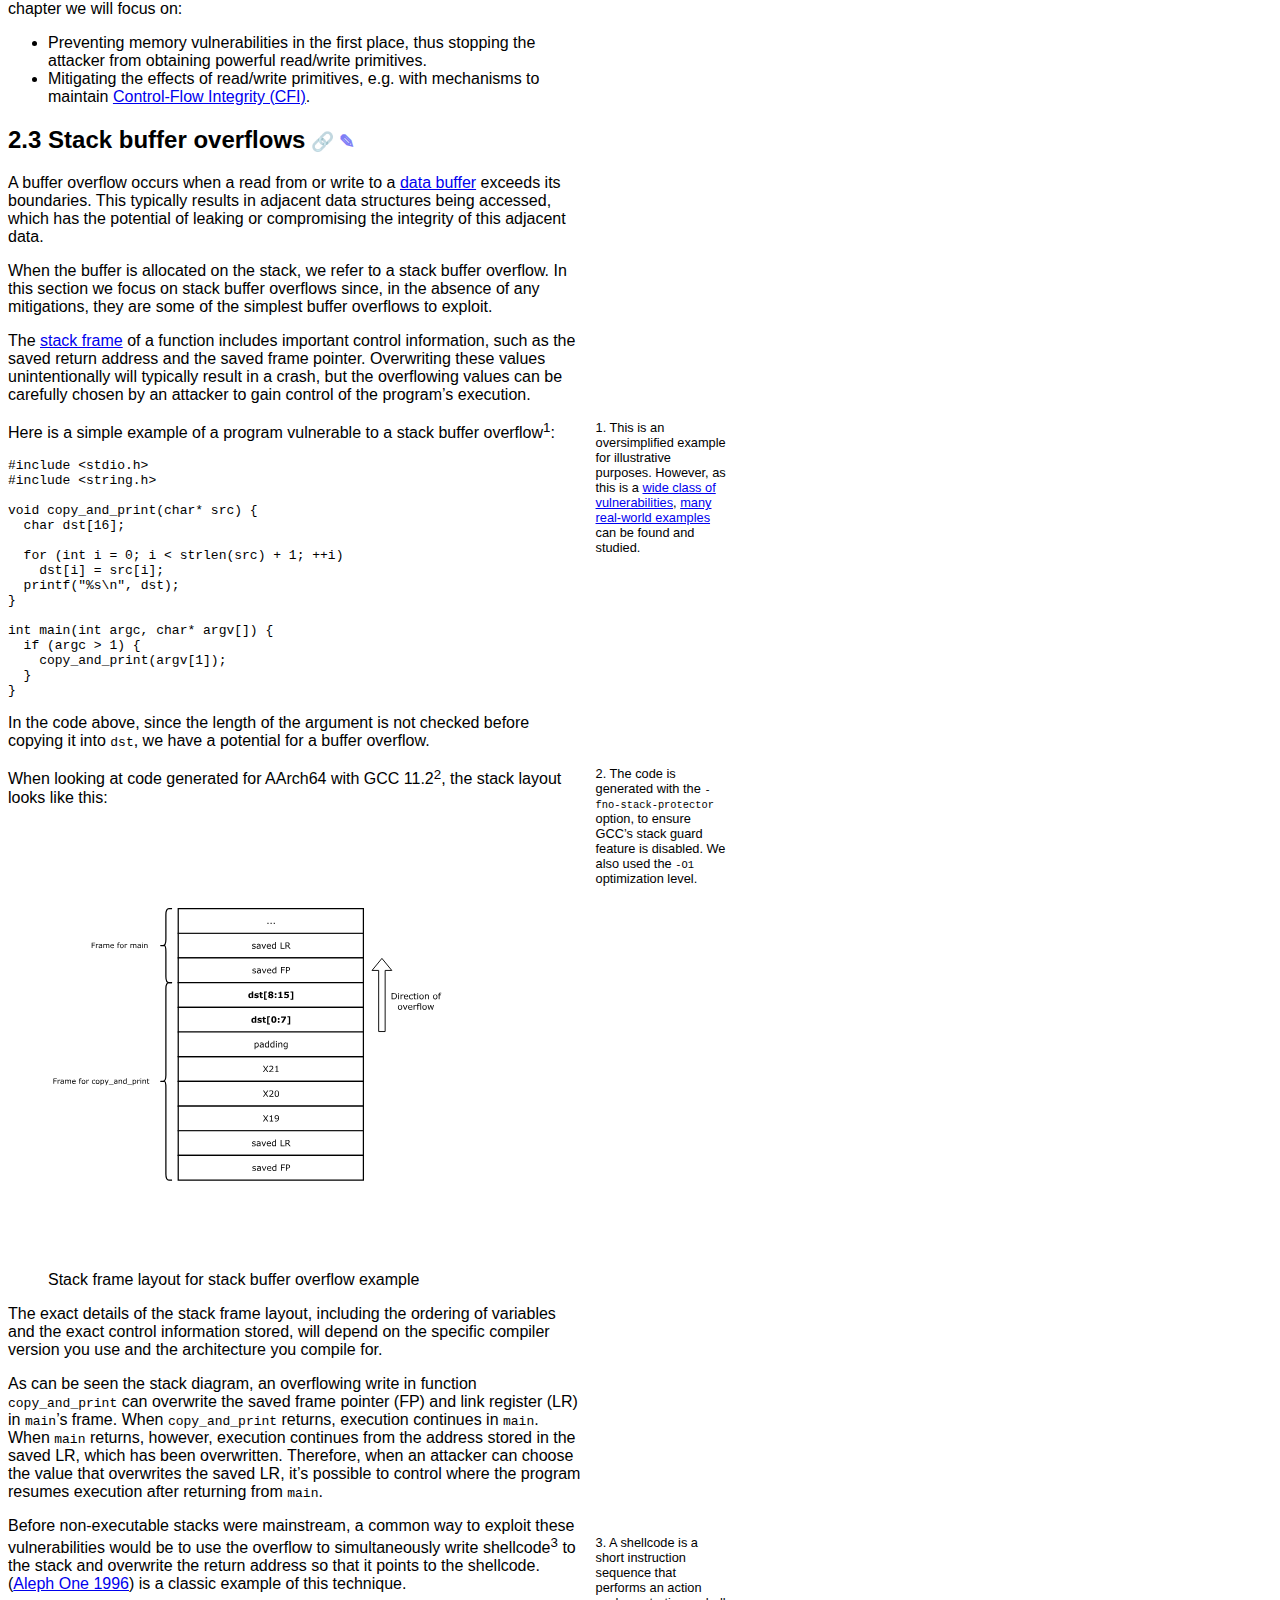
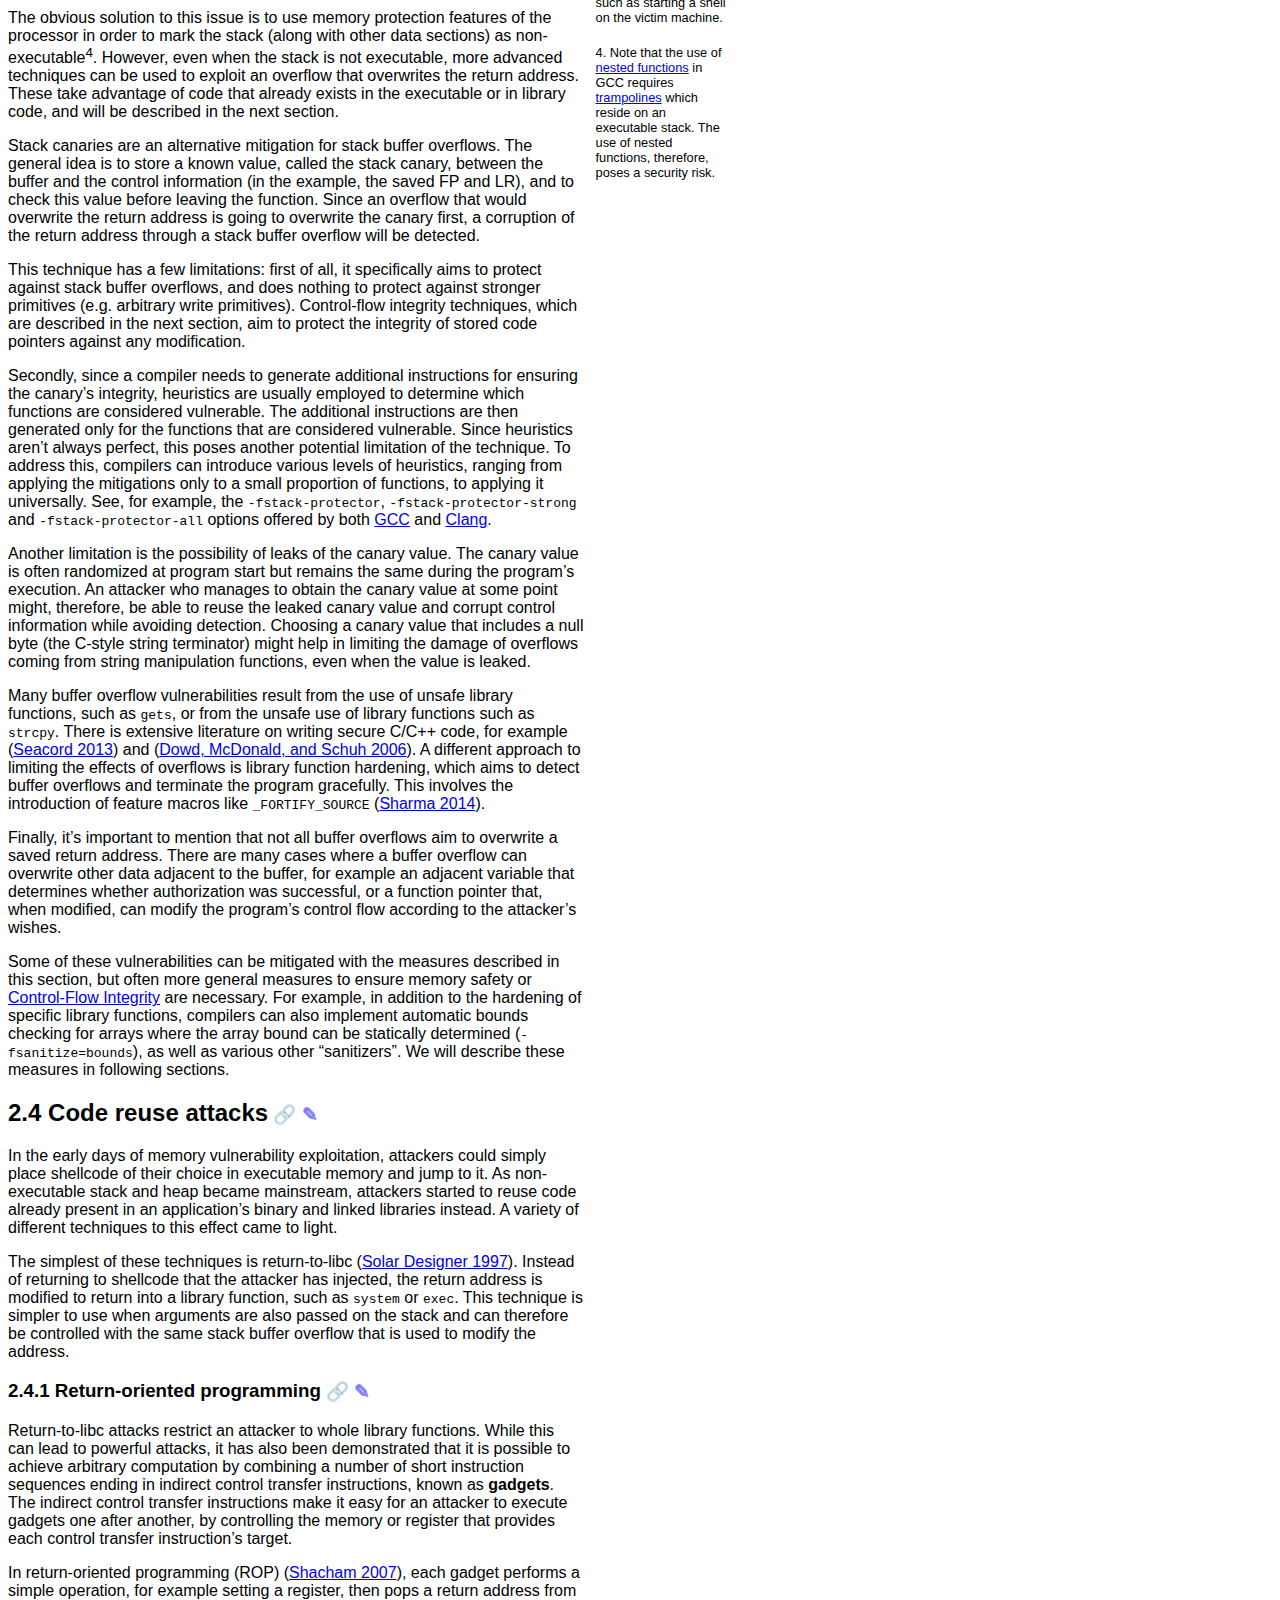
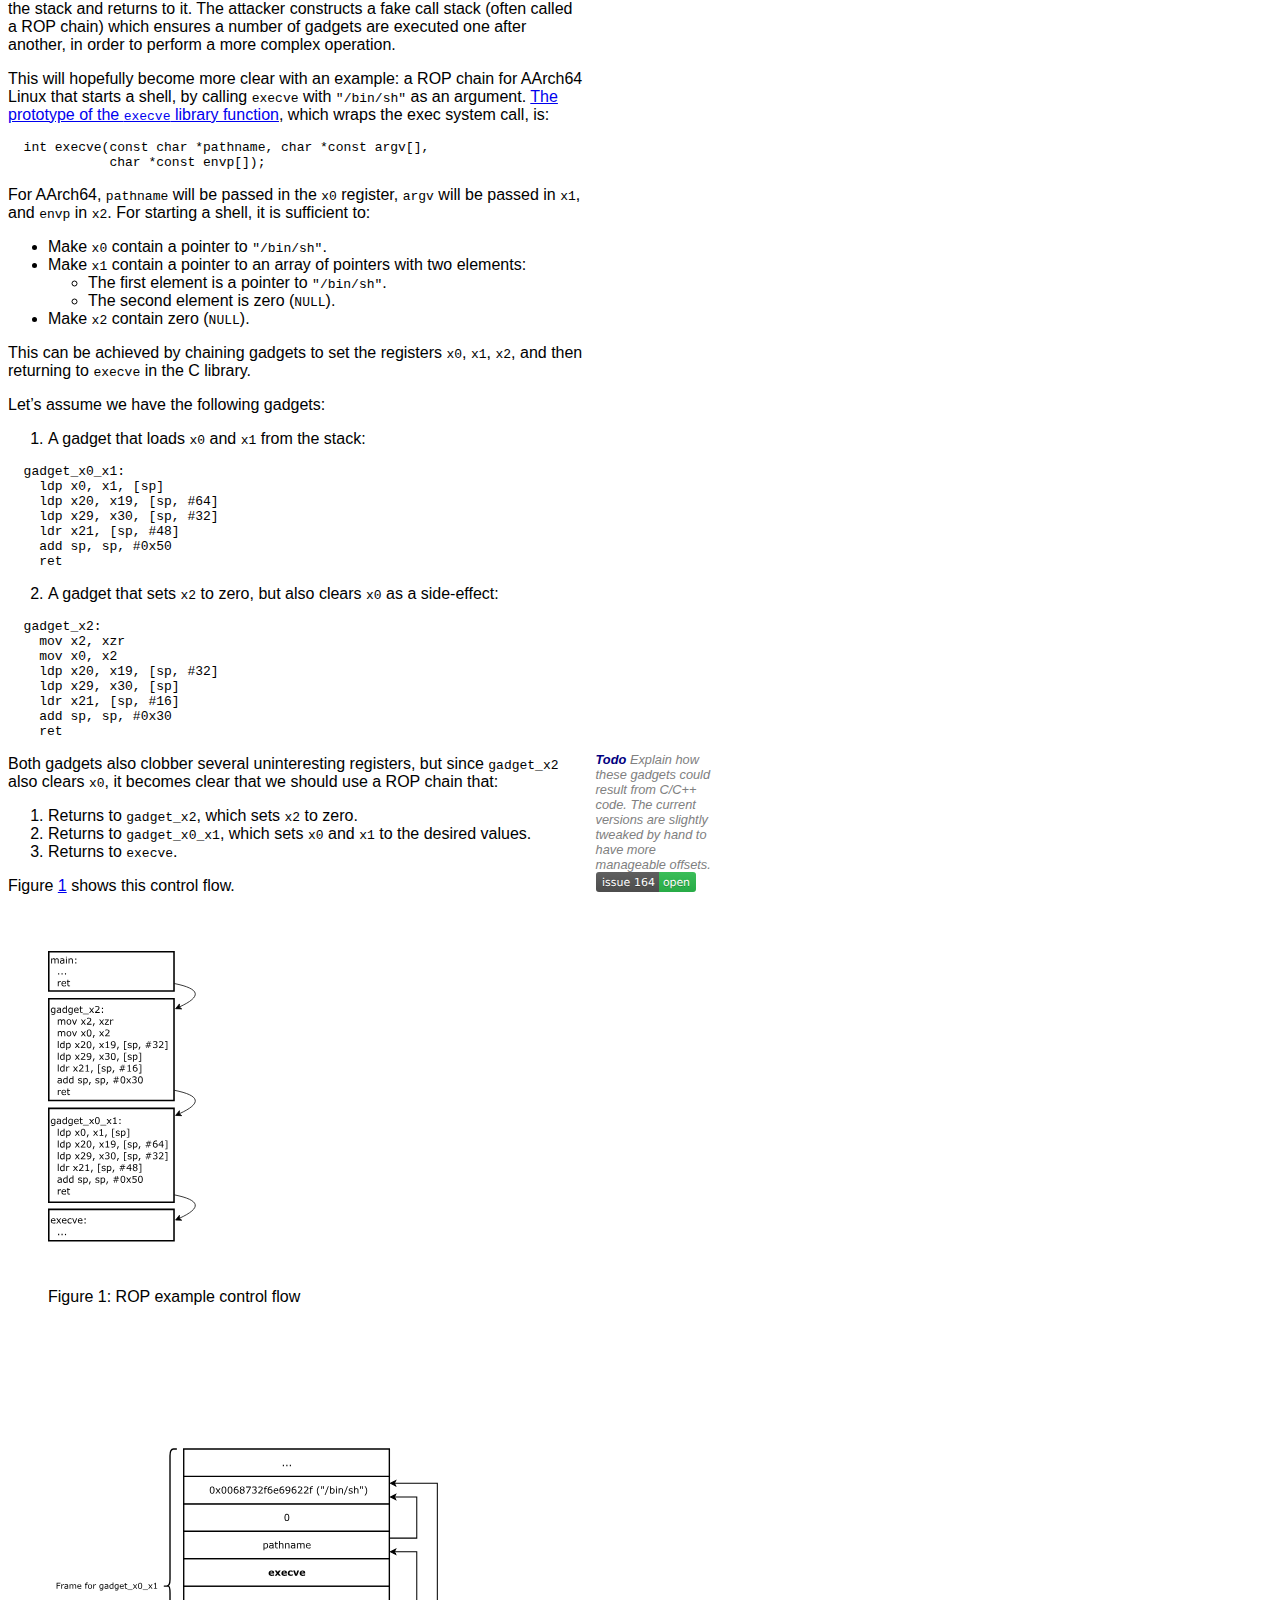
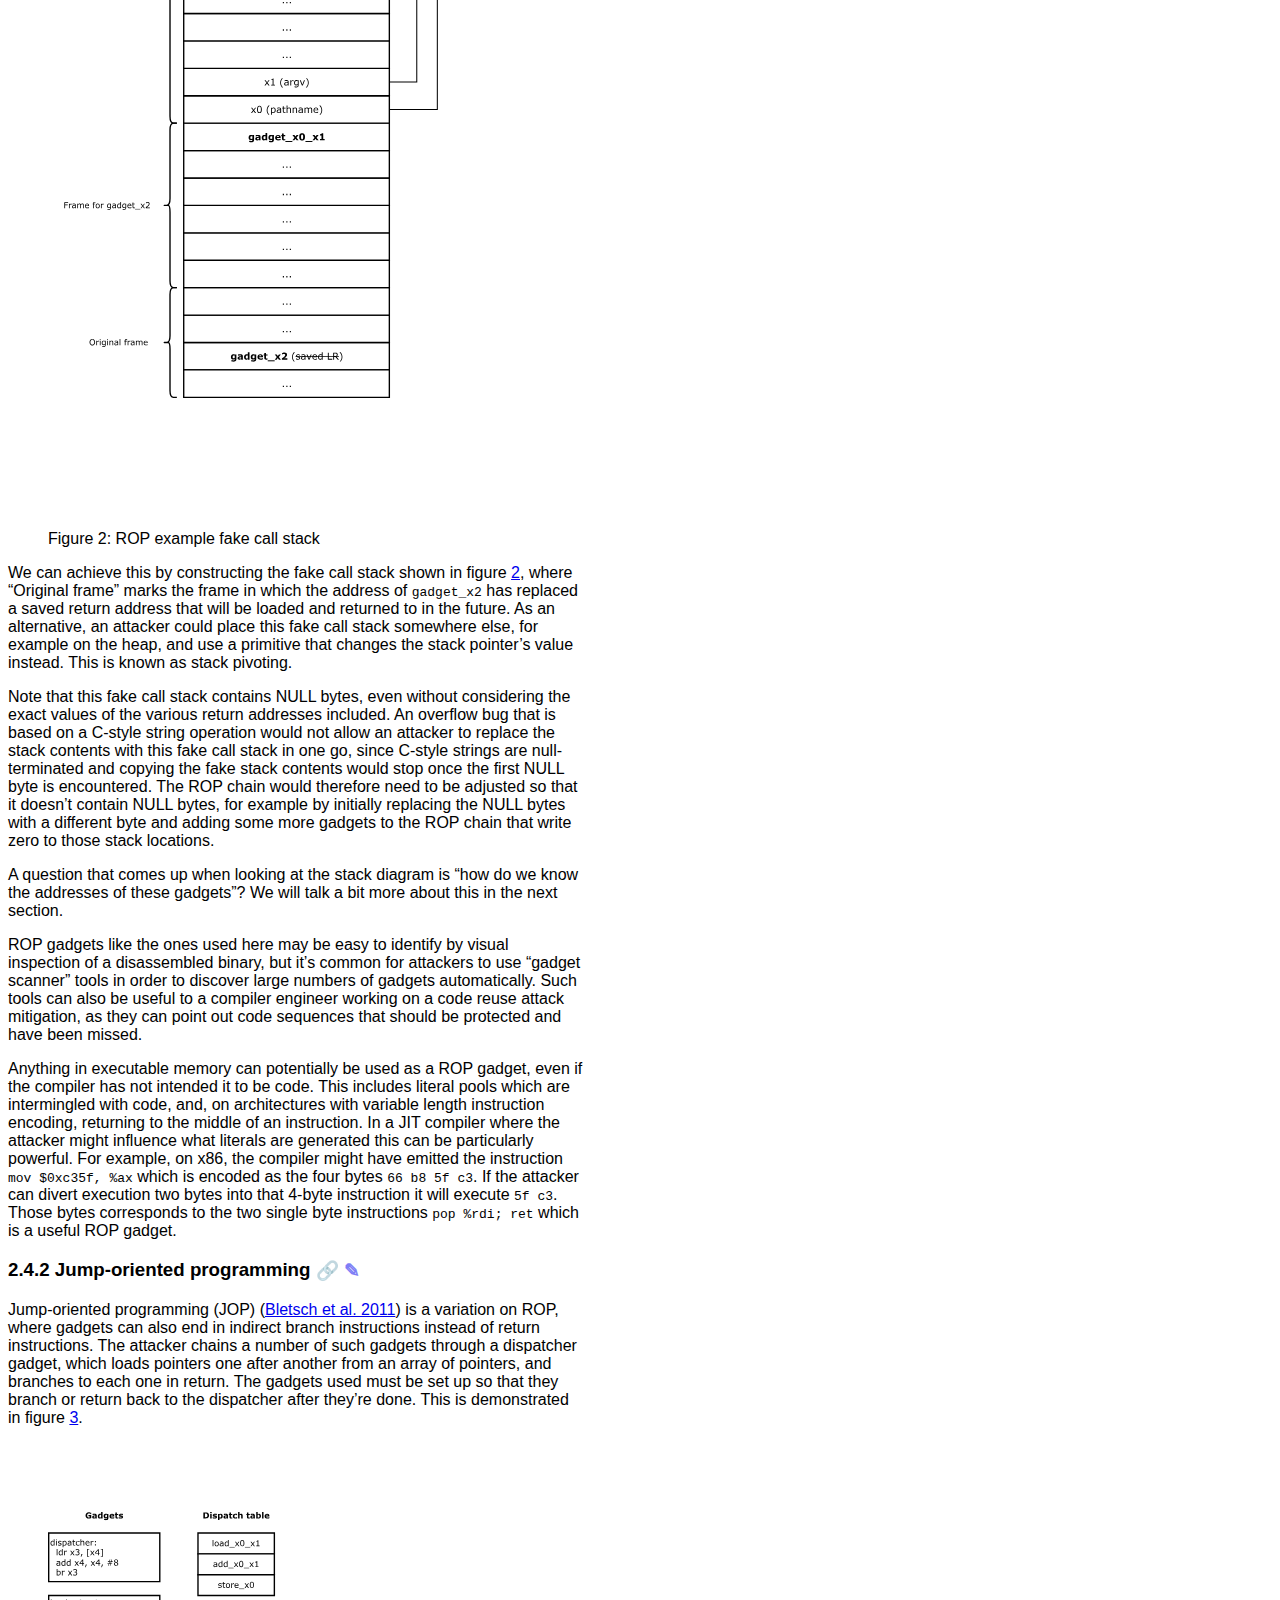
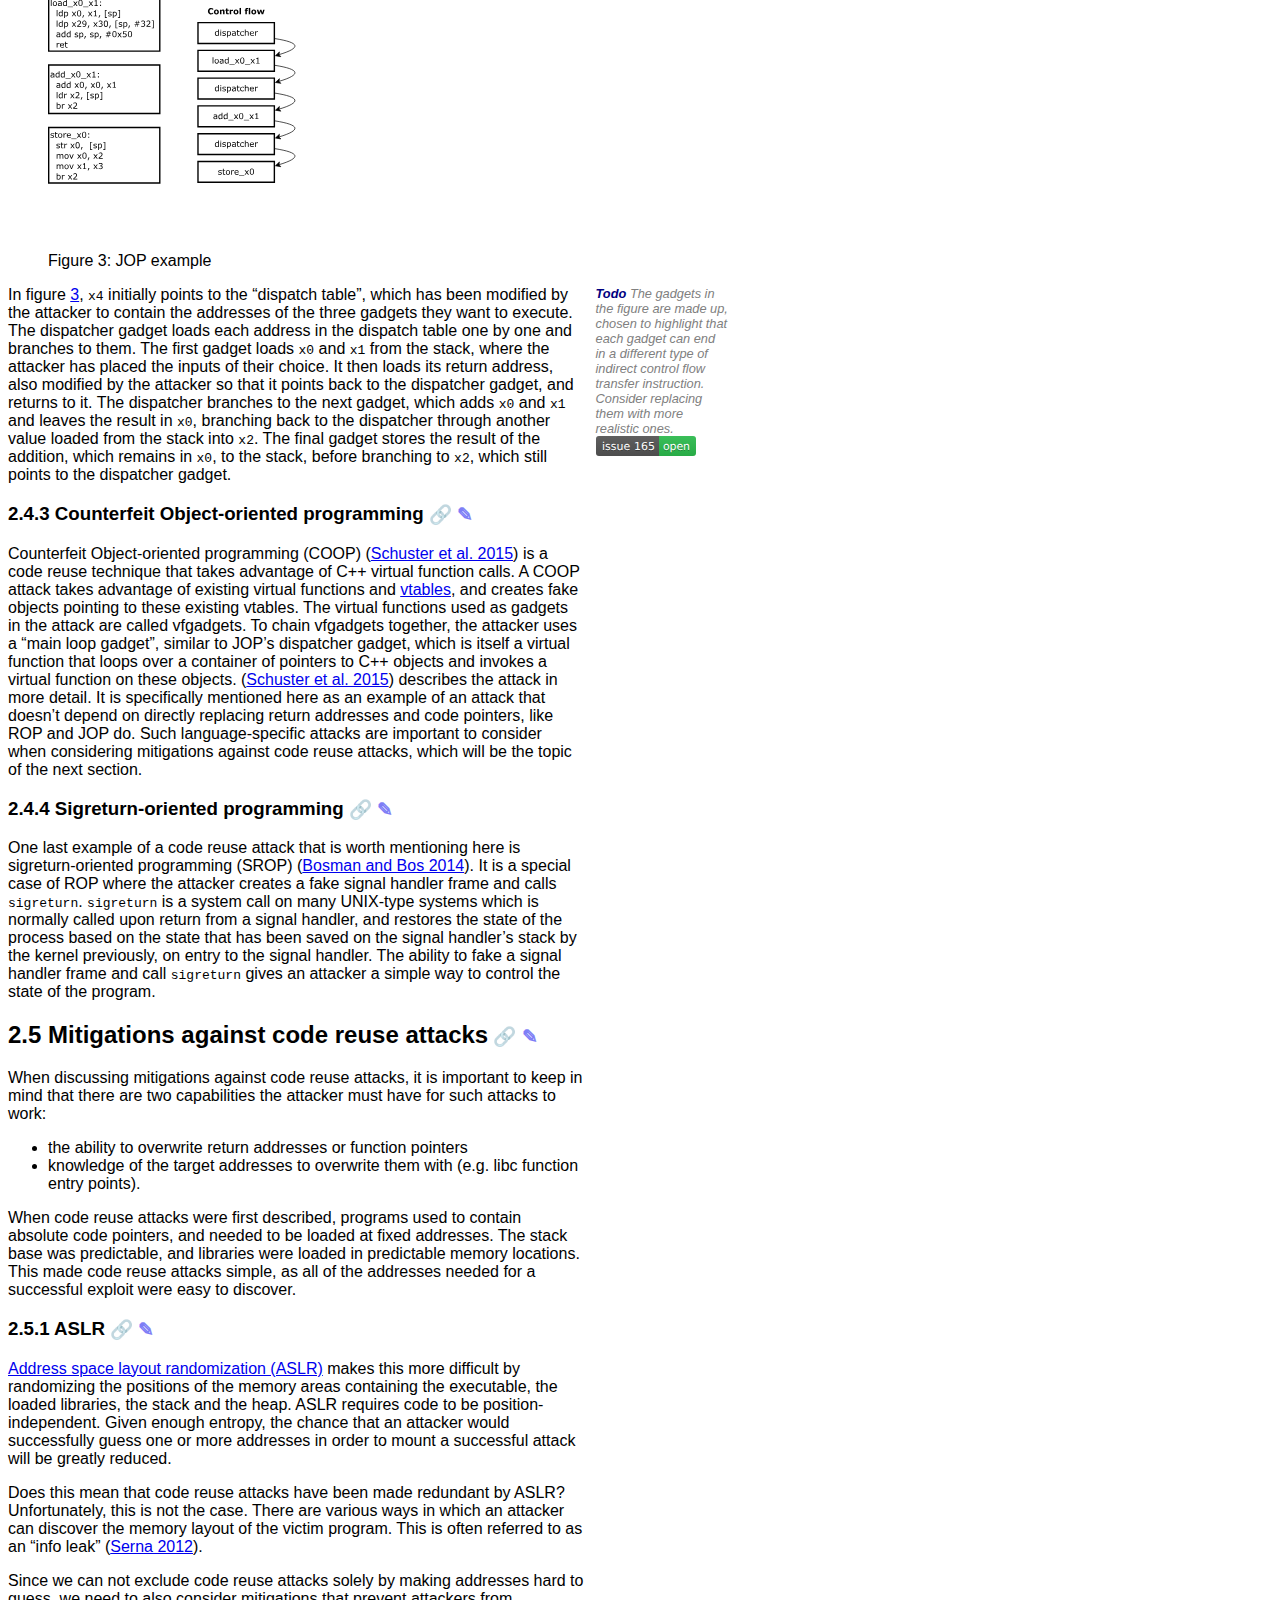
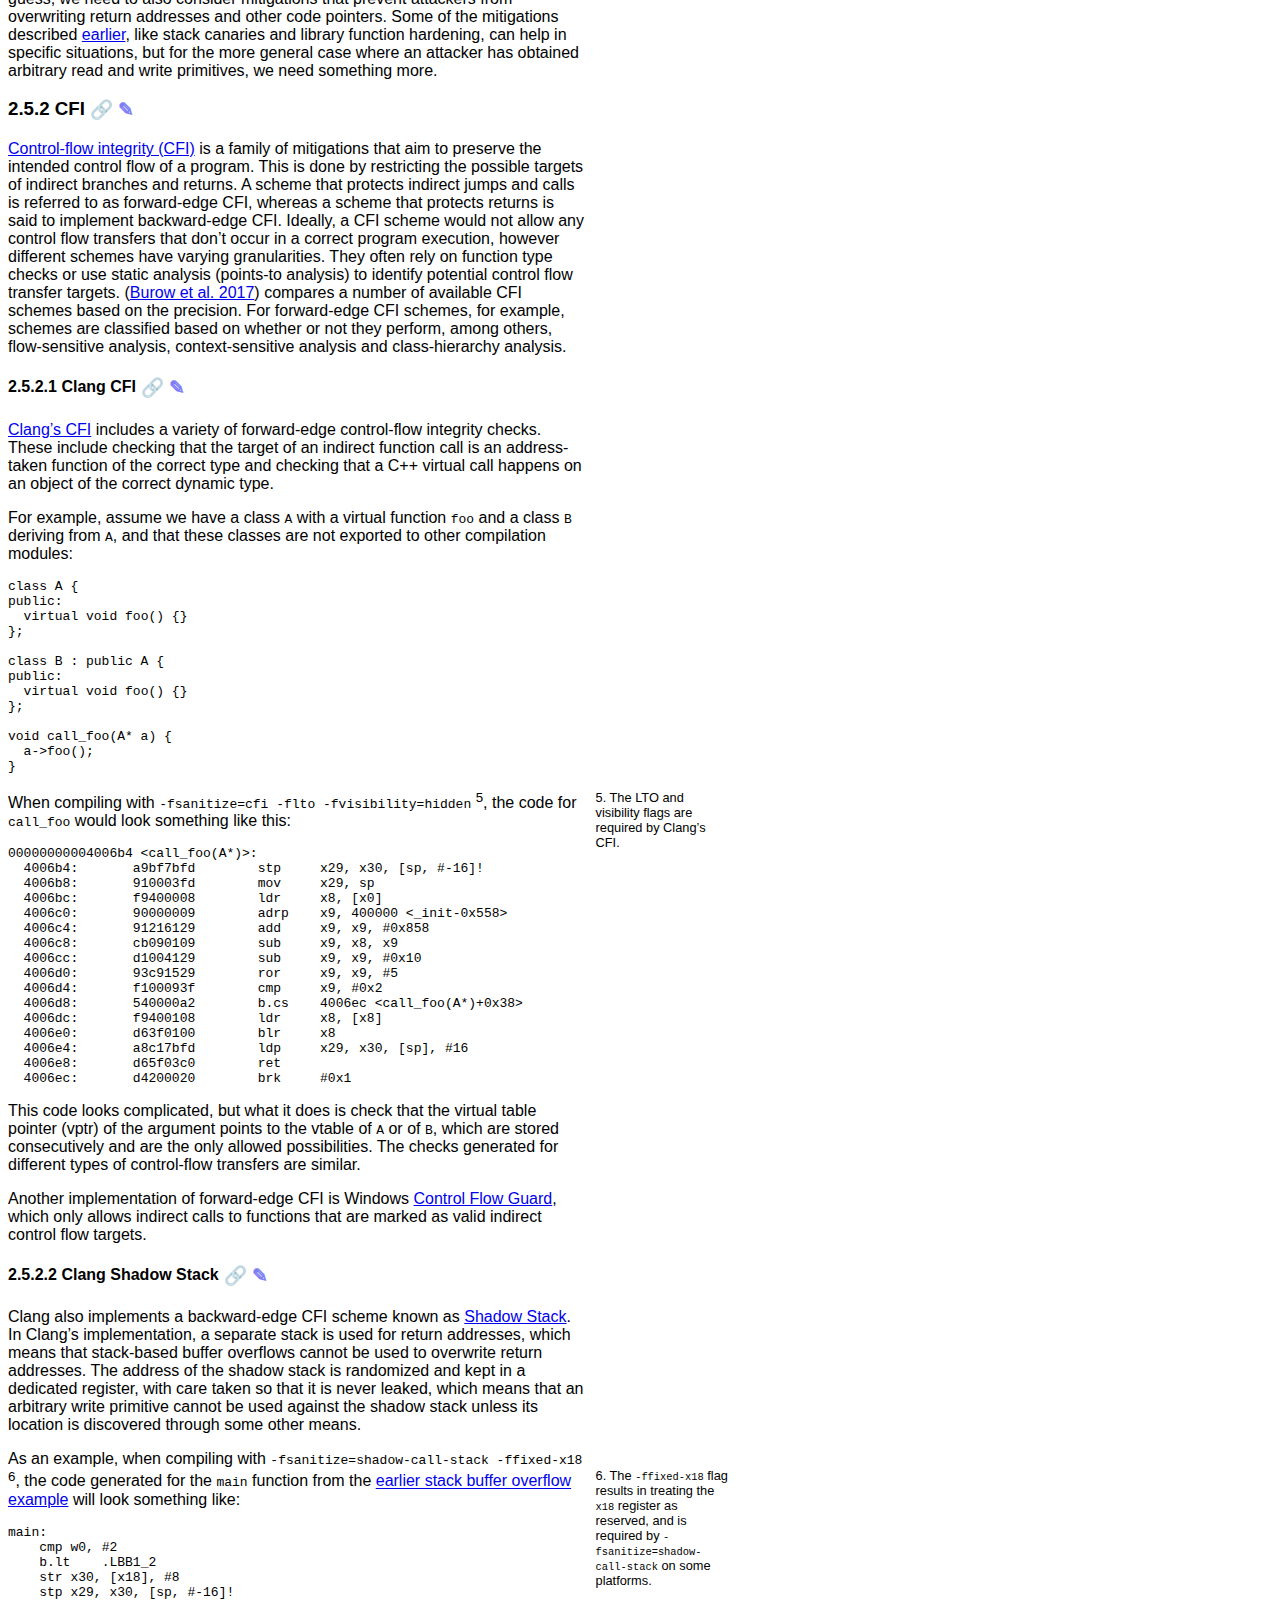
